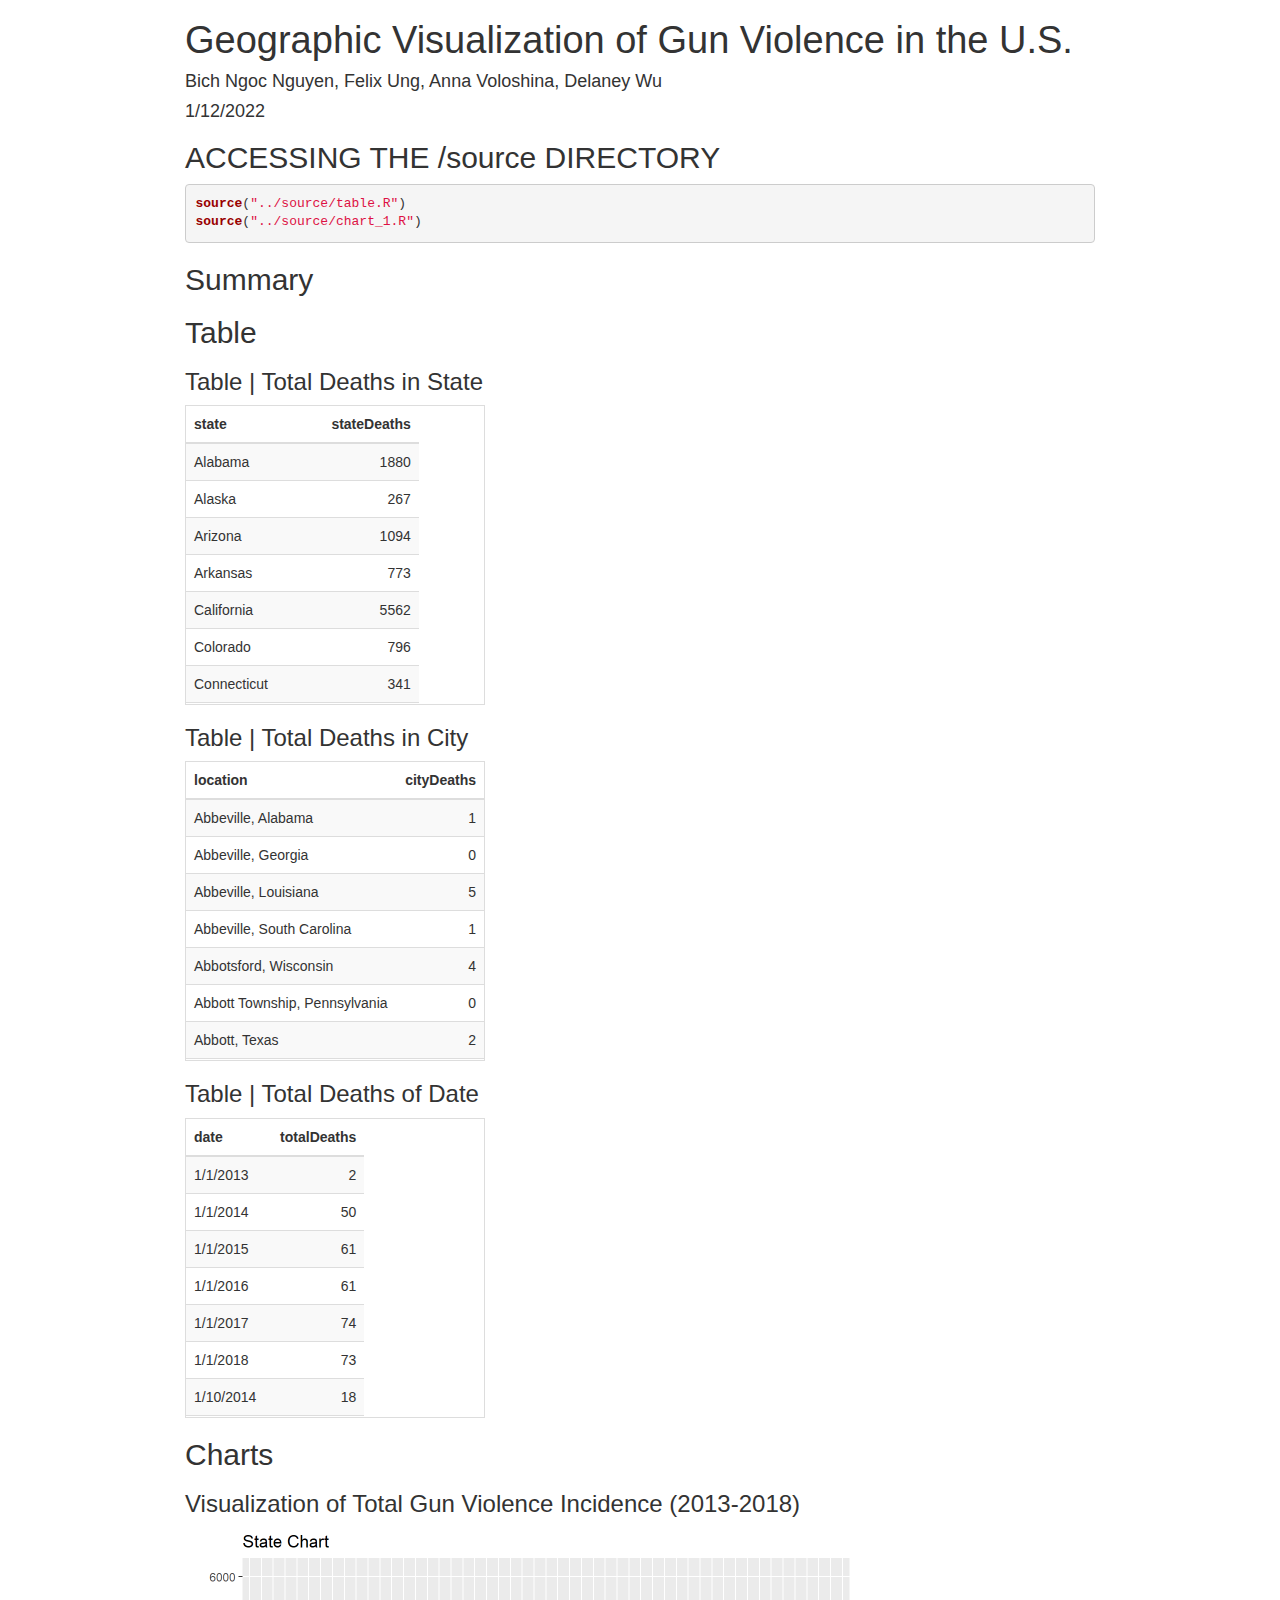
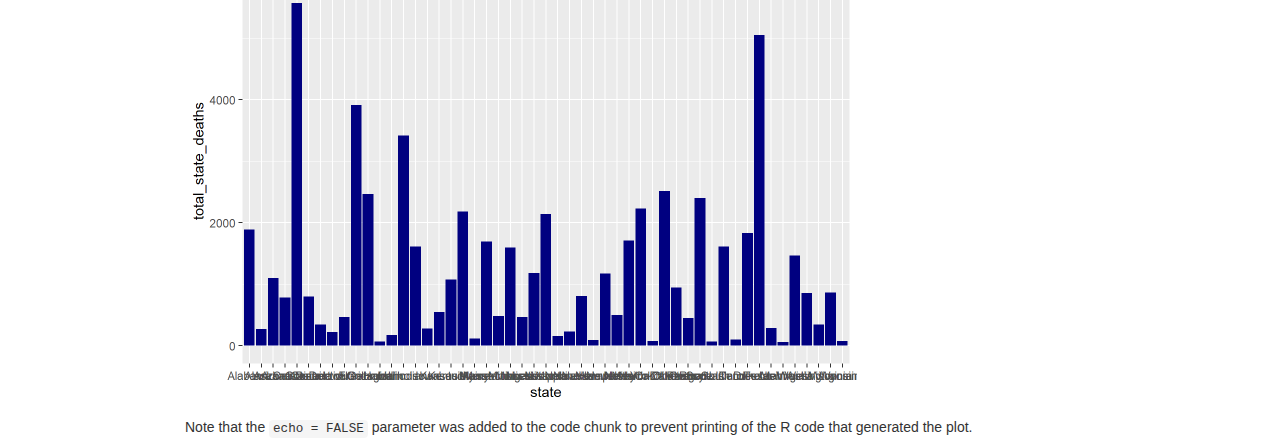
==== docs/index2.html @ f75e3060 "made changes" ====
<!DOCTYPE html>

<html>

<head>

<meta charset="utf-8" />
<meta name="generator" content="pandoc" />
<meta http-equiv="X-UA-Compatible" content="IE=EDGE" />


<meta name="author" content="Bich Ngoc Nguyen, Felix Ung, Anna Voloshina, Delaney Wu" />


<title>Geographic Visualization of Gun Violence in the U.S.</title>

<script>// Pandoc 2.9 adds attributes on both header and div. We remove the former (to
// be compatible with the behavior of Pandoc < 2.8).
document.addEventListener('DOMContentLoaded', function(e) {
  var hs = document.querySelectorAll("div.section[class*='level'] > :first-child");
  var i, h, a;
  for (i = 0; i < hs.length; i++) {
    h = hs[i];
    if (!/^h[1-6]$/i.test(h.tagName)) continue;  // it should be a header h1-h6
    a = h.attributes;
    while (a.length > 0) h.removeAttribute(a[0].name);
  }
});
</script>
<script>/*! jQuery v3.6.0 | (c) OpenJS Foundation and other contributors | jquery.org/license */
!function(e,t){"use strict";"object"==typeof module&&"object"==typeof module.exports?module.exports=e.document?t(e,!0):function(e){if(!e.document)throw new Error("jQuery requires a window with a document");return t(e)}:t(e)}("undefined"!=typeof window?window:this,function(C,e){"use strict";var t=[],r=Object.getPrototypeOf,s=t.slice,g=t.flat?function(e){return t.flat.call(e)}:function(e){return t.concat.apply([],e)},u=t.push,i=t.indexOf,n={},o=n.toString,v=n.hasOwnProperty,a=v.toString,l=a.call(Object),y={},m=function(e){return"function"==typeof e&&"number"!=typeof e.nodeType&&"function"!=typeof e.item},x=function(e){return null!=e&&e===e.window},E=C.document,c={type:!0,src:!0,nonce:!0,noModule:!0};function b(e,t,n){var r,i,o=(n=n||E).createElement("script");if(o.text=e,t)for(r in c)(i=t[r]||t.getAttribute&&t.getAttribute(r))&&o.setAttribute(r,i);n.head.appendChild(o).parentNode.removeChild(o)}function w(e){return null==e?e+"":"object"==typeof e||"function"==typeof e?n[o.call(e)]||"object":typeof e}var f="3.6.0",S=function(e,t){return new S.fn.init(e,t)};function p(e){var t=!!e&&"length"in e&&e.length,n=w(e);return!m(e)&&!x(e)&&("array"===n||0===t||"number"==typeof t&&0<t&&t-1 in e)}S.fn=S.prototype={jquery:f,constructor:S,length:0,toArray:function(){return s.call(this)},get:function(e){return null==e?s.call(this):e<0?this[e+this.length]:this[e]},pushStack:function(e){var t=S.merge(this.constructor(),e);return t.prevObject=this,t},each:function(e){return S.each(this,e)},map:function(n){return this.pushStack(S.map(this,function(e,t){return n.call(e,t,e)}))},slice:function(){return this.pushStack(s.apply(this,arguments))},first:function(){return this.eq(0)},last:function(){return this.eq(-1)},even:function(){return this.pushStack(S.grep(this,function(e,t){return(t+1)%2}))},odd:function(){return this.pushStack(S.grep(this,function(e,t){return t%2}))},eq:function(e){var t=this.length,n=+e+(e<0?t:0);return this.pushStack(0<=n&&n<t?[this[n]]:[])},end:function(){return this.prevObject||this.constructor()},push:u,sort:t.sort,splice:t.splice},S.extend=S.fn.extend=function(){var e,t,n,r,i,o,a=arguments[0]||{},s=1,u=arguments.length,l=!1;for("boolean"==typeof a&&(l=a,a=arguments[s]||{},s++),"object"==typeof a||m(a)||(a={}),s===u&&(a=this,s--);s<u;s++)if(null!=(e=arguments[s]))for(t in e)r=e[t],"__proto__"!==t&&a!==r&&(l&&r&&(S.isPlainObject(r)||(i=Array.isArray(r)))?(n=a[t],o=i&&!Array.isArray(n)?[]:i||S.isPlainObject(n)?n:{},i=!1,a[t]=S.extend(l,o,r)):void 0!==r&&(a[t]=r));return a},S.extend({expando:"jQuery"+(f+Math.random()).replace(/\D/g,""),isReady:!0,error:function(e){throw new Error(e)},noop:function(){},isPlainObject:function(e){var t,n;return!(!e||"[object Object]"!==o.call(e))&&(!(t=r(e))||"function"==typeof(n=v.call(t,"constructor")&&t.constructor)&&a.call(n)===l)},isEmptyObject:function(e){var t;for(t in e)return!1;return!0},globalEval:function(e,t,n){b(e,{nonce:t&&t.nonce},n)},each:function(e,t){var n,r=0;if(p(e)){for(n=e.length;r<n;r++)if(!1===t.call(e[r],r,e[r]))break}else for(r in e)if(!1===t.call(e[r],r,e[r]))break;return e},makeArray:function(e,t){var n=t||[];return null!=e&&(p(Object(e))?S.merge(n,"string"==typeof e?[e]:e):u.call(n,e)),n},inArray:function(e,t,n){return null==t?-1:i.call(t,e,n)},merge:function(e,t){for(var n=+t.length,r=0,i=e.length;r<n;r++)e[i++]=t[r];return e.length=i,e},grep:function(e,t,n){for(var r=[],i=0,o=e.length,a=!n;i<o;i++)!t(e[i],i)!==a&&r.push(e[i]);return r},map:function(e,t,n){var r,i,o=0,a=[];if(p(e))for(r=e.length;o<r;o++)null!=(i=t(e[o],o,n))&&a.push(i);else for(o in e)null!=(i=t(e[o],o,n))&&a.push(i);return g(a)},guid:1,support:y}),"function"==typeof Symbol&&(S.fn[Symbol.iterator]=t[Symbol.iterator]),S.each("Boolean Number String Function Array Date RegExp Object Error Symbol".split(" "),function(e,t){n["[object "+t+"]"]=t.toLowerCase()});var d=function(n){var e,d,b,o,i,h,f,g,w,u,l,T,C,a,E,v,s,c,y,S="sizzle"+1*new Date,p=n.document,k=0,r=0,m=ue(),x=ue(),A=ue(),N=ue(),j=function(e,t){return e===t&&(l=!0),0},D={}.hasOwnProperty,t=[],q=t.pop,L=t.push,H=t.push,O=t.slice,P=function(e,t){for(var n=0,r=e.length;n<r;n++)if(e[n]===t)return n;return-1},R="checked|selected|async|autofocus|autoplay|controls|defer|disabled|hidden|ismap|loop|multiple|open|readonly|required|scoped",M="[\\x20\\t\\r\\n\\f]",I="(?:\\\\[\\da-fA-F]{1,6}"+M+"?|\\\\[^\\r\\n\\f]|[\\w-]|[^\0-\\x7f])+",W="\\["+M+"*("+I+")(?:"+M+"*([*^$|!~]?=)"+M+"*(?:'((?:\\\\.|[^\\\\'])*)'|\"((?:\\\\.|[^\\\\\"])*)\"|("+I+"))|)"+M+"*\\]",F=":("+I+")(?:\\((('((?:\\\\.|[^\\\\'])*)'|\"((?:\\\\.|[^\\\\\"])*)\")|((?:\\\\.|[^\\\\()[\\]]|"+W+")*)|.*)\\)|)",B=new RegExp(M+"+","g"),$=new RegExp("^"+M+"+|((?:^|[^\\\\])(?:\\\\.)*)"+M+"+$","g"),_=new RegExp("^"+M+"*,"+M+"*"),z=new RegExp("^"+M+"*([>+~]|"+M+")"+M+"*"),U=new RegExp(M+"|>"),X=new RegExp(F),V=new RegExp("^"+I+"$"),G={ID:new RegExp("^#("+I+")"),CLASS:new RegExp("^\\.("+I+")"),TAG:new RegExp("^("+I+"|[*])"),ATTR:new RegExp("^"+W),PSEUDO:new RegExp("^"+F),CHILD:new RegExp("^:(only|first|last|nth|nth-last)-(child|of-type)(?:\\("+M+"*(even|odd|(([+-]|)(\\d*)n|)"+M+"*(?:([+-]|)"+M+"*(\\d+)|))"+M+"*\\)|)","i"),bool:new RegExp("^(?:"+R+")$","i"),needsContext:new RegExp("^"+M+"*[>+~]|:(even|odd|eq|gt|lt|nth|first|last)(?:\\("+M+"*((?:-\\d)?\\d*)"+M+"*\\)|)(?=[^-]|$)","i")},Y=/HTML$/i,Q=/^(?:input|select|textarea|button)$/i,J=/^h\d$/i,K=/^[^{]+\{\s*\[native \w/,Z=/^(?:#([\w-]+)|(\w+)|\.([\w-]+))$/,ee=/[+~]/,te=new RegExp("\\\\[\\da-fA-F]{1,6}"+M+"?|\\\\([^\\r\\n\\f])","g"),ne=function(e,t){var n="0x"+e.slice(1)-65536;return t||(n<0?String.fromCharCode(n+65536):String.fromCharCode(n>>10|55296,1023&n|56320))},re=/([\0-\x1f\x7f]|^-?\d)|^-$|[^\0-\x1f\x7f-\uFFFF\w-]/g,ie=function(e,t){return t?"\0"===e?"\ufffd":e.slice(0,-1)+"\\"+e.charCodeAt(e.length-1).toString(16)+" ":"\\"+e},oe=function(){T()},ae=be(function(e){return!0===e.disabled&&"fieldset"===e.nodeName.toLowerCase()},{dir:"parentNode",next:"legend"});try{H.apply(t=O.call(p.childNodes),p.childNodes),t[p.childNodes.length].nodeType}catch(e){H={apply:t.length?function(e,t){L.apply(e,O.call(t))}:function(e,t){var n=e.length,r=0;while(e[n++]=t[r++]);e.length=n-1}}}function se(t,e,n,r){var i,o,a,s,u,l,c,f=e&&e.ownerDocument,p=e?e.nodeType:9;if(n=n||[],"string"!=typeof t||!t||1!==p&&9!==p&&11!==p)return n;if(!r&&(T(e),e=e||C,E)){if(11!==p&&(u=Z.exec(t)))if(i=u[1]){if(9===p){if(!(a=e.getElementById(i)))return n;if(a.id===i)return n.push(a),n}else if(f&&(a=f.getElementById(i))&&y(e,a)&&a.id===i)return n.push(a),n}else{if(u[2])return H.apply(n,e.getElementsByTagName(t)),n;if((i=u[3])&&d.getElementsByClassName&&e.getElementsByClassName)return H.apply(n,e.getElementsByClassName(i)),n}if(d.qsa&&!N[t+" "]&&(!v||!v.test(t))&&(1!==p||"object"!==e.nodeName.toLowerCase())){if(c=t,f=e,1===p&&(U.test(t)||z.test(t))){(f=ee.test(t)&&ye(e.parentNode)||e)===e&&d.scope||((s=e.getAttribute("id"))?s=s.replace(re,ie):e.setAttribute("id",s=S)),o=(l=h(t)).length;while(o--)l[o]=(s?"#"+s:":scope")+" "+xe(l[o]);c=l.join(",")}try{return H.apply(n,f.querySelectorAll(c)),n}catch(e){N(t,!0)}finally{s===S&&e.removeAttribute("id")}}}return g(t.replace($,"$1"),e,n,r)}function ue(){var r=[];return function e(t,n){return r.push(t+" ")>b.cacheLength&&delete e[r.shift()],e[t+" "]=n}}function le(e){return e[S]=!0,e}function ce(e){var t=C.createElement("fieldset");try{return!!e(t)}catch(e){return!1}finally{t.parentNode&&t.parentNode.removeChild(t),t=null}}function fe(e,t){var n=e.split("|"),r=n.length;while(r--)b.attrHandle[n[r]]=t}function pe(e,t){var n=t&&e,r=n&&1===e.nodeType&&1===t.nodeType&&e.sourceIndex-t.sourceIndex;if(r)return r;if(n)while(n=n.nextSibling)if(n===t)return-1;return e?1:-1}function de(t){return function(e){return"input"===e.nodeName.toLowerCase()&&e.type===t}}function he(n){return function(e){var t=e.nodeName.toLowerCase();return("input"===t||"button"===t)&&e.type===n}}function ge(t){return function(e){return"form"in e?e.parentNode&&!1===e.disabled?"label"in e?"label"in e.parentNode?e.parentNode.disabled===t:e.disabled===t:e.isDisabled===t||e.isDisabled!==!t&&ae(e)===t:e.disabled===t:"label"in e&&e.disabled===t}}function ve(a){return le(function(o){return o=+o,le(function(e,t){var n,r=a([],e.length,o),i=r.length;while(i--)e[n=r[i]]&&(e[n]=!(t[n]=e[n]))})})}function ye(e){return e&&"undefined"!=typeof e.getElementsByTagName&&e}for(e in d=se.support={},i=se.isXML=function(e){var t=e&&e.namespaceURI,n=e&&(e.ownerDocument||e).documentElement;return!Y.test(t||n&&n.nodeName||"HTML")},T=se.setDocument=function(e){var t,n,r=e?e.ownerDocument||e:p;return r!=C&&9===r.nodeType&&r.documentElement&&(a=(C=r).documentElement,E=!i(C),p!=C&&(n=C.defaultView)&&n.top!==n&&(n.addEventListener?n.addEventListener("unload",oe,!1):n.attachEvent&&n.attachEvent("onunload",oe)),d.scope=ce(function(e){return a.appendChild(e).appendChild(C.createElement("div")),"undefined"!=typeof e.querySelectorAll&&!e.querySelectorAll(":scope fieldset div").length}),d.attributes=ce(function(e){return e.className="i",!e.getAttribute("className")}),d.getElementsByTagName=ce(function(e){return e.appendChild(C.createComment("")),!e.getElementsByTagName("*").length}),d.getElementsByClassName=K.test(C.getElementsByClassName),d.getById=ce(function(e){return a.appendChild(e).id=S,!C.getElementsByName||!C.getElementsByName(S).length}),d.getById?(b.filter.ID=function(e){var t=e.replace(te,ne);return function(e){return e.getAttribute("id")===t}},b.find.ID=function(e,t){if("undefined"!=typeof t.getElementById&&E){var n=t.getElementById(e);return n?[n]:[]}}):(b.filter.ID=function(e){var n=e.replace(te,ne);return function(e){var t="undefined"!=typeof e.getAttributeNode&&e.getAttributeNode("id");return t&&t.value===n}},b.find.ID=function(e,t){if("undefined"!=typeof t.getElementById&&E){var n,r,i,o=t.getElementById(e);if(o){if((n=o.getAttributeNode("id"))&&n.value===e)return[o];i=t.getElementsByName(e),r=0;while(o=i[r++])if((n=o.getAttributeNode("id"))&&n.value===e)return[o]}return[]}}),b.find.TAG=d.getElementsByTagName?function(e,t){return"undefined"!=typeof t.getElementsByTagName?t.getElementsByTagName(e):d.qsa?t.querySelectorAll(e):void 0}:function(e,t){var n,r=[],i=0,o=t.getElementsByTagName(e);if("*"===e){while(n=o[i++])1===n.nodeType&&r.push(n);return r}return o},b.find.CLASS=d.getElementsByClassName&&function(e,t){if("undefined"!=typeof t.getElementsByClassName&&E)return t.getElementsByClassName(e)},s=[],v=[],(d.qsa=K.test(C.querySelectorAll))&&(ce(function(e){var t;a.appendChild(e).innerHTML="<a id='"+S+"'></a><select id='"+S+"-\r\\' msallowcapture=''><option selected=''></option></select>",e.querySelectorAll("[msallowcapture^='']").length&&v.push("[*^$]="+M+"*(?:''|\"\")"),e.querySelectorAll("[selected]").length||v.push("\\["+M+"*(?:value|"+R+")"),e.querySelectorAll("[id~="+S+"-]").length||v.push("~="),(t=C.createElement("input")).setAttribute("name",""),e.appendChild(t),e.querySelectorAll("[name='']").length||v.push("\\["+M+"*name"+M+"*="+M+"*(?:''|\"\")"),e.querySelectorAll(":checked").length||v.push(":checked"),e.querySelectorAll("a#"+S+"+*").length||v.push(".#.+[+~]"),e.querySelectorAll("\\\f"),v.push("[\\r\\n\\f]")}),ce(function(e){e.innerHTML="<a href='' disabled='disabled'></a><select disabled='disabled'><option/></select>";var t=C.createElement("input");t.setAttribute("type","hidden"),e.appendChild(t).setAttribute("name","D"),e.querySelectorAll("[name=d]").length&&v.push("name"+M+"*[*^$|!~]?="),2!==e.querySelectorAll(":enabled").length&&v.push(":enabled",":disabled"),a.appendChild(e).disabled=!0,2!==e.querySelectorAll(":disabled").length&&v.push(":enabled",":disabled"),e.querySelectorAll("*,:x"),v.push(",.*:")})),(d.matchesSelector=K.test(c=a.matches||a.webkitMatchesSelector||a.mozMatchesSelector||a.oMatchesSelector||a.msMatchesSelector))&&ce(function(e){d.disconnectedMatch=c.call(e,"*"),c.call(e,"[s!='']:x"),s.push("!=",F)}),v=v.length&&new RegExp(v.join("|")),s=s.length&&new RegExp(s.join("|")),t=K.test(a.compareDocumentPosition),y=t||K.test(a.contains)?function(e,t){var n=9===e.nodeType?e.documentElement:e,r=t&&t.parentNode;return e===r||!(!r||1!==r.nodeType||!(n.contains?n.contains(r):e.compareDocumentPosition&&16&e.compareDocumentPosition(r)))}:function(e,t){if(t)while(t=t.parentNode)if(t===e)return!0;return!1},j=t?function(e,t){if(e===t)return l=!0,0;var n=!e.compareDocumentPosition-!t.compareDocumentPosition;return n||(1&(n=(e.ownerDocument||e)==(t.ownerDocument||t)?e.compareDocumentPosition(t):1)||!d.sortDetached&&t.compareDocumentPosition(e)===n?e==C||e.ownerDocument==p&&y(p,e)?-1:t==C||t.ownerDocument==p&&y(p,t)?1:u?P(u,e)-P(u,t):0:4&n?-1:1)}:function(e,t){if(e===t)return l=!0,0;var n,r=0,i=e.parentNode,o=t.parentNode,a=[e],s=[t];if(!i||!o)return e==C?-1:t==C?1:i?-1:o?1:u?P(u,e)-P(u,t):0;if(i===o)return pe(e,t);n=e;while(n=n.parentNode)a.unshift(n);n=t;while(n=n.parentNode)s.unshift(n);while(a[r]===s[r])r++;return r?pe(a[r],s[r]):a[r]==p?-1:s[r]==p?1:0}),C},se.matches=function(e,t){return se(e,null,null,t)},se.matchesSelector=function(e,t){if(T(e),d.matchesSelector&&E&&!N[t+" "]&&(!s||!s.test(t))&&(!v||!v.test(t)))try{var n=c.call(e,t);if(n||d.disconnectedMatch||e.document&&11!==e.document.nodeType)return n}catch(e){N(t,!0)}return 0<se(t,C,null,[e]).length},se.contains=function(e,t){return(e.ownerDocument||e)!=C&&T(e),y(e,t)},se.attr=function(e,t){(e.ownerDocument||e)!=C&&T(e);var n=b.attrHandle[t.toLowerCase()],r=n&&D.call(b.attrHandle,t.toLowerCase())?n(e,t,!E):void 0;return void 0!==r?r:d.attributes||!E?e.getAttribute(t):(r=e.getAttributeNode(t))&&r.specified?r.value:null},se.escape=function(e){return(e+"").replace(re,ie)},se.error=function(e){throw new Error("Syntax error, unrecognized expression: "+e)},se.uniqueSort=function(e){var t,n=[],r=0,i=0;if(l=!d.detectDuplicates,u=!d.sortStable&&e.slice(0),e.sort(j),l){while(t=e[i++])t===e[i]&&(r=n.push(i));while(r--)e.splice(n[r],1)}return u=null,e},o=se.getText=function(e){var t,n="",r=0,i=e.nodeType;if(i){if(1===i||9===i||11===i){if("string"==typeof e.textContent)return e.textContent;for(e=e.firstChild;e;e=e.nextSibling)n+=o(e)}else if(3===i||4===i)return e.nodeValue}else while(t=e[r++])n+=o(t);return n},(b=se.selectors={cacheLength:50,createPseudo:le,match:G,attrHandle:{},find:{},relative:{">":{dir:"parentNode",first:!0}," ":{dir:"parentNode"},"+":{dir:"previousSibling",first:!0},"~":{dir:"previousSibling"}},preFilter:{ATTR:function(e){return e[1]=e[1].replace(te,ne),e[3]=(e[3]||e[4]||e[5]||"").replace(te,ne),"~="===e[2]&&(e[3]=" "+e[3]+" "),e.slice(0,4)},CHILD:function(e){return e[1]=e[1].toLowerCase(),"nth"===e[1].slice(0,3)?(e[3]||se.error(e[0]),e[4]=+(e[4]?e[5]+(e[6]||1):2*("even"===e[3]||"odd"===e[3])),e[5]=+(e[7]+e[8]||"odd"===e[3])):e[3]&&se.error(e[0]),e},PSEUDO:function(e){var t,n=!e[6]&&e[2];return G.CHILD.test(e[0])?null:(e[3]?e[2]=e[4]||e[5]||"":n&&X.test(n)&&(t=h(n,!0))&&(t=n.indexOf(")",n.length-t)-n.length)&&(e[0]=e[0].slice(0,t),e[2]=n.slice(0,t)),e.slice(0,3))}},filter:{TAG:function(e){var t=e.replace(te,ne).toLowerCase();return"*"===e?function(){return!0}:function(e){return e.nodeName&&e.nodeName.toLowerCase()===t}},CLASS:function(e){var t=m[e+" "];return t||(t=new RegExp("(^|"+M+")"+e+"("+M+"|$)"))&&m(e,function(e){return t.test("string"==typeof e.className&&e.className||"undefined"!=typeof e.getAttribute&&e.getAttribute("class")||"")})},ATTR:function(n,r,i){return function(e){var t=se.attr(e,n);return null==t?"!="===r:!r||(t+="","="===r?t===i:"!="===r?t!==i:"^="===r?i&&0===t.indexOf(i):"*="===r?i&&-1<t.indexOf(i):"$="===r?i&&t.slice(-i.length)===i:"~="===r?-1<(" "+t.replace(B," ")+" ").indexOf(i):"|="===r&&(t===i||t.slice(0,i.length+1)===i+"-"))}},CHILD:function(h,e,t,g,v){var y="nth"!==h.slice(0,3),m="last"!==h.slice(-4),x="of-type"===e;return 1===g&&0===v?function(e){return!!e.parentNode}:function(e,t,n){var r,i,o,a,s,u,l=y!==m?"nextSibling":"previousSibling",c=e.parentNode,f=x&&e.nodeName.toLowerCase(),p=!n&&!x,d=!1;if(c){if(y){while(l){a=e;while(a=a[l])if(x?a.nodeName.toLowerCase()===f:1===a.nodeType)return!1;u=l="only"===h&&!u&&"nextSibling"}return!0}if(u=[m?c.firstChild:c.lastChild],m&&p){d=(s=(r=(i=(o=(a=c)[S]||(a[S]={}))[a.uniqueID]||(o[a.uniqueID]={}))[h]||[])[0]===k&&r[1])&&r[2],a=s&&c.childNodes[s];while(a=++s&&a&&a[l]||(d=s=0)||u.pop())if(1===a.nodeType&&++d&&a===e){i[h]=[k,s,d];break}}else if(p&&(d=s=(r=(i=(o=(a=e)[S]||(a[S]={}))[a.uniqueID]||(o[a.uniqueID]={}))[h]||[])[0]===k&&r[1]),!1===d)while(a=++s&&a&&a[l]||(d=s=0)||u.pop())if((x?a.nodeName.toLowerCase()===f:1===a.nodeType)&&++d&&(p&&((i=(o=a[S]||(a[S]={}))[a.uniqueID]||(o[a.uniqueID]={}))[h]=[k,d]),a===e))break;return(d-=v)===g||d%g==0&&0<=d/g}}},PSEUDO:function(e,o){var t,a=b.pseudos[e]||b.setFilters[e.toLowerCase()]||se.error("unsupported pseudo: "+e);return a[S]?a(o):1<a.length?(t=[e,e,"",o],b.setFilters.hasOwnProperty(e.toLowerCase())?le(function(e,t){var n,r=a(e,o),i=r.length;while(i--)e[n=P(e,r[i])]=!(t[n]=r[i])}):function(e){return a(e,0,t)}):a}},pseudos:{not:le(function(e){var r=[],i=[],s=f(e.replace($,"$1"));return s[S]?le(function(e,t,n,r){var i,o=s(e,null,r,[]),a=e.length;while(a--)(i=o[a])&&(e[a]=!(t[a]=i))}):function(e,t,n){return r[0]=e,s(r,null,n,i),r[0]=null,!i.pop()}}),has:le(function(t){return function(e){return 0<se(t,e).length}}),contains:le(function(t){return t=t.replace(te,ne),function(e){return-1<(e.textContent||o(e)).indexOf(t)}}),lang:le(function(n){return V.test(n||"")||se.error("unsupported lang: "+n),n=n.replace(te,ne).toLowerCase(),function(e){var t;do{if(t=E?e.lang:e.getAttribute("xml:lang")||e.getAttribute("lang"))return(t=t.toLowerCase())===n||0===t.indexOf(n+"-")}while((e=e.parentNode)&&1===e.nodeType);return!1}}),target:function(e){var t=n.location&&n.location.hash;return t&&t.slice(1)===e.id},root:function(e){return e===a},focus:function(e){return e===C.activeElement&&(!C.hasFocus||C.hasFocus())&&!!(e.type||e.href||~e.tabIndex)},enabled:ge(!1),disabled:ge(!0),checked:function(e){var t=e.nodeName.toLowerCase();return"input"===t&&!!e.checked||"option"===t&&!!e.selected},selected:function(e){return e.parentNode&&e.parentNode.selectedIndex,!0===e.selected},empty:function(e){for(e=e.firstChild;e;e=e.nextSibling)if(e.nodeType<6)return!1;return!0},parent:function(e){return!b.pseudos.empty(e)},header:function(e){return J.test(e.nodeName)},input:function(e){return Q.test(e.nodeName)},button:function(e){var t=e.nodeName.toLowerCase();return"input"===t&&"button"===e.type||"button"===t},text:function(e){var t;return"input"===e.nodeName.toLowerCase()&&"text"===e.type&&(null==(t=e.getAttribute("type"))||"text"===t.toLowerCase())},first:ve(function(){return[0]}),last:ve(function(e,t){return[t-1]}),eq:ve(function(e,t,n){return[n<0?n+t:n]}),even:ve(function(e,t){for(var n=0;n<t;n+=2)e.push(n);return e}),odd:ve(function(e,t){for(var n=1;n<t;n+=2)e.push(n);return e}),lt:ve(function(e,t,n){for(var r=n<0?n+t:t<n?t:n;0<=--r;)e.push(r);return e}),gt:ve(function(e,t,n){for(var r=n<0?n+t:n;++r<t;)e.push(r);return e})}}).pseudos.nth=b.pseudos.eq,{radio:!0,checkbox:!0,file:!0,password:!0,image:!0})b.pseudos[e]=de(e);for(e in{submit:!0,reset:!0})b.pseudos[e]=he(e);function me(){}function xe(e){for(var t=0,n=e.length,r="";t<n;t++)r+=e[t].value;return r}function be(s,e,t){var u=e.dir,l=e.next,c=l||u,f=t&&"parentNode"===c,p=r++;return e.first?function(e,t,n){while(e=e[u])if(1===e.nodeType||f)return s(e,t,n);return!1}:function(e,t,n){var r,i,o,a=[k,p];if(n){while(e=e[u])if((1===e.nodeType||f)&&s(e,t,n))return!0}else while(e=e[u])if(1===e.nodeType||f)if(i=(o=e[S]||(e[S]={}))[e.uniqueID]||(o[e.uniqueID]={}),l&&l===e.nodeName.toLowerCase())e=e[u]||e;else{if((r=i[c])&&r[0]===k&&r[1]===p)return a[2]=r[2];if((i[c]=a)[2]=s(e,t,n))return!0}return!1}}function we(i){return 1<i.length?function(e,t,n){var r=i.length;while(r--)if(!i[r](e,t,n))return!1;return!0}:i[0]}function Te(e,t,n,r,i){for(var o,a=[],s=0,u=e.length,l=null!=t;s<u;s++)(o=e[s])&&(n&&!n(o,r,i)||(a.push(o),l&&t.push(s)));return a}function Ce(d,h,g,v,y,e){return v&&!v[S]&&(v=Ce(v)),y&&!y[S]&&(y=Ce(y,e)),le(function(e,t,n,r){var i,o,a,s=[],u=[],l=t.length,c=e||function(e,t,n){for(var r=0,i=t.length;r<i;r++)se(e,t[r],n);return n}(h||"*",n.nodeType?[n]:n,[]),f=!d||!e&&h?c:Te(c,s,d,n,r),p=g?y||(e?d:l||v)?[]:t:f;if(g&&g(f,p,n,r),v){i=Te(p,u),v(i,[],n,r),o=i.length;while(o--)(a=i[o])&&(p[u[o]]=!(f[u[o]]=a))}if(e){if(y||d){if(y){i=[],o=p.length;while(o--)(a=p[o])&&i.push(f[o]=a);y(null,p=[],i,r)}o=p.length;while(o--)(a=p[o])&&-1<(i=y?P(e,a):s[o])&&(e[i]=!(t[i]=a))}}else p=Te(p===t?p.splice(l,p.length):p),y?y(null,t,p,r):H.apply(t,p)})}function Ee(e){for(var i,t,n,r=e.length,o=b.relative[e[0].type],a=o||b.relative[" "],s=o?1:0,u=be(function(e){return e===i},a,!0),l=be(function(e){return-1<P(i,e)},a,!0),c=[function(e,t,n){var r=!o&&(n||t!==w)||((i=t).nodeType?u(e,t,n):l(e,t,n));return i=null,r}];s<r;s++)if(t=b.relative[e[s].type])c=[be(we(c),t)];else{if((t=b.filter[e[s].type].apply(null,e[s].matches))[S]){for(n=++s;n<r;n++)if(b.relative[e[n].type])break;return Ce(1<s&&we(c),1<s&&xe(e.slice(0,s-1).concat({value:" "===e[s-2].type?"*":""})).replace($,"$1"),t,s<n&&Ee(e.slice(s,n)),n<r&&Ee(e=e.slice(n)),n<r&&xe(e))}c.push(t)}return we(c)}return me.prototype=b.filters=b.pseudos,b.setFilters=new me,h=se.tokenize=function(e,t){var n,r,i,o,a,s,u,l=x[e+" "];if(l)return t?0:l.slice(0);a=e,s=[],u=b.preFilter;while(a){for(o in n&&!(r=_.exec(a))||(r&&(a=a.slice(r[0].length)||a),s.push(i=[])),n=!1,(r=z.exec(a))&&(n=r.shift(),i.push({value:n,type:r[0].replace($," ")}),a=a.slice(n.length)),b.filter)!(r=G[o].exec(a))||u[o]&&!(r=u[o](r))||(n=r.shift(),i.push({value:n,type:o,matches:r}),a=a.slice(n.length));if(!n)break}return t?a.length:a?se.error(e):x(e,s).slice(0)},f=se.compile=function(e,t){var n,v,y,m,x,r,i=[],o=[],a=A[e+" "];if(!a){t||(t=h(e)),n=t.length;while(n--)(a=Ee(t[n]))[S]?i.push(a):o.push(a);(a=A(e,(v=o,m=0<(y=i).length,x=0<v.length,r=function(e,t,n,r,i){var o,a,s,u=0,l="0",c=e&&[],f=[],p=w,d=e||x&&b.find.TAG("*",i),h=k+=null==p?1:Math.random()||.1,g=d.length;for(i&&(w=t==C||t||i);l!==g&&null!=(o=d[l]);l++){if(x&&o){a=0,t||o.ownerDocument==C||(T(o),n=!E);while(s=v[a++])if(s(o,t||C,n)){r.push(o);break}i&&(k=h)}m&&((o=!s&&o)&&u--,e&&c.push(o))}if(u+=l,m&&l!==u){a=0;while(s=y[a++])s(c,f,t,n);if(e){if(0<u)while(l--)c[l]||f[l]||(f[l]=q.call(r));f=Te(f)}H.apply(r,f),i&&!e&&0<f.length&&1<u+y.length&&se.uniqueSort(r)}return i&&(k=h,w=p),c},m?le(r):r))).selector=e}return a},g=se.select=function(e,t,n,r){var i,o,a,s,u,l="function"==typeof e&&e,c=!r&&h(e=l.selector||e);if(n=n||[],1===c.length){if(2<(o=c[0]=c[0].slice(0)).length&&"ID"===(a=o[0]).type&&9===t.nodeType&&E&&b.relative[o[1].type]){if(!(t=(b.find.ID(a.matches[0].replace(te,ne),t)||[])[0]))return n;l&&(t=t.parentNode),e=e.slice(o.shift().value.length)}i=G.needsContext.test(e)?0:o.length;while(i--){if(a=o[i],b.relative[s=a.type])break;if((u=b.find[s])&&(r=u(a.matches[0].replace(te,ne),ee.test(o[0].type)&&ye(t.parentNode)||t))){if(o.splice(i,1),!(e=r.length&&xe(o)))return H.apply(n,r),n;break}}}return(l||f(e,c))(r,t,!E,n,!t||ee.test(e)&&ye(t.parentNode)||t),n},d.sortStable=S.split("").sort(j).join("")===S,d.detectDuplicates=!!l,T(),d.sortDetached=ce(function(e){return 1&e.compareDocumentPosition(C.createElement("fieldset"))}),ce(function(e){return e.innerHTML="<a href='#'></a>","#"===e.firstChild.getAttribute("href")})||fe("type|href|height|width",function(e,t,n){if(!n)return e.getAttribute(t,"type"===t.toLowerCase()?1:2)}),d.attributes&&ce(function(e){return e.innerHTML="<input/>",e.firstChild.setAttribute("value",""),""===e.firstChild.getAttribute("value")})||fe("value",function(e,t,n){if(!n&&"input"===e.nodeName.toLowerCase())return e.defaultValue}),ce(function(e){return null==e.getAttribute("disabled")})||fe(R,function(e,t,n){var r;if(!n)return!0===e[t]?t.toLowerCase():(r=e.getAttributeNode(t))&&r.specified?r.value:null}),se}(C);S.find=d,S.expr=d.selectors,S.expr[":"]=S.expr.pseudos,S.uniqueSort=S.unique=d.uniqueSort,S.text=d.getText,S.isXMLDoc=d.isXML,S.contains=d.contains,S.escapeSelector=d.escape;var h=function(e,t,n){var r=[],i=void 0!==n;while((e=e[t])&&9!==e.nodeType)if(1===e.nodeType){if(i&&S(e).is(n))break;r.push(e)}return r},T=function(e,t){for(var n=[];e;e=e.nextSibling)1===e.nodeType&&e!==t&&n.push(e);return n},k=S.expr.match.needsContext;function A(e,t){return e.nodeName&&e.nodeName.toLowerCase()===t.toLowerCase()}var N=/^<([a-z][^\/\0>:\x20\t\r\n\f]*)[\x20\t\r\n\f]*\/?>(?:<\/\1>|)$/i;function j(e,n,r){return m(n)?S.grep(e,function(e,t){return!!n.call(e,t,e)!==r}):n.nodeType?S.grep(e,function(e){return e===n!==r}):"string"!=typeof n?S.grep(e,function(e){return-1<i.call(n,e)!==r}):S.filter(n,e,r)}S.filter=function(e,t,n){var r=t[0];return n&&(e=":not("+e+")"),1===t.length&&1===r.nodeType?S.find.matchesSelector(r,e)?[r]:[]:S.find.matches(e,S.grep(t,function(e){return 1===e.nodeType}))},S.fn.extend({find:function(e){var t,n,r=this.length,i=this;if("string"!=typeof e)return this.pushStack(S(e).filter(function(){for(t=0;t<r;t++)if(S.contains(i[t],this))return!0}));for(n=this.pushStack([]),t=0;t<r;t++)S.find(e,i[t],n);return 1<r?S.uniqueSort(n):n},filter:function(e){return this.pushStack(j(this,e||[],!1))},not:function(e){return this.pushStack(j(this,e||[],!0))},is:function(e){return!!j(this,"string"==typeof e&&k.test(e)?S(e):e||[],!1).length}});var D,q=/^(?:\s*(<[\w\W]+>)[^>]*|#([\w-]+))$/;(S.fn.init=function(e,t,n){var r,i;if(!e)return this;if(n=n||D,"string"==typeof e){if(!(r="<"===e[0]&&">"===e[e.length-1]&&3<=e.length?[null,e,null]:q.exec(e))||!r[1]&&t)return!t||t.jquery?(t||n).find(e):this.constructor(t).find(e);if(r[1]){if(t=t instanceof S?t[0]:t,S.merge(this,S.parseHTML(r[1],t&&t.nodeType?t.ownerDocument||t:E,!0)),N.test(r[1])&&S.isPlainObject(t))for(r in t)m(this[r])?this[r](t[r]):this.attr(r,t[r]);return this}return(i=E.getElementById(r[2]))&&(this[0]=i,this.length=1),this}return e.nodeType?(this[0]=e,this.length=1,this):m(e)?void 0!==n.ready?n.ready(e):e(S):S.makeArray(e,this)}).prototype=S.fn,D=S(E);var L=/^(?:parents|prev(?:Until|All))/,H={children:!0,contents:!0,next:!0,prev:!0};function O(e,t){while((e=e[t])&&1!==e.nodeType);return e}S.fn.extend({has:function(e){var t=S(e,this),n=t.length;return this.filter(function(){for(var e=0;e<n;e++)if(S.contains(this,t[e]))return!0})},closest:function(e,t){var n,r=0,i=this.length,o=[],a="string"!=typeof e&&S(e);if(!k.test(e))for(;r<i;r++)for(n=this[r];n&&n!==t;n=n.parentNode)if(n.nodeType<11&&(a?-1<a.index(n):1===n.nodeType&&S.find.matchesSelector(n,e))){o.push(n);break}return this.pushStack(1<o.length?S.uniqueSort(o):o)},index:function(e){return e?"string"==typeof e?i.call(S(e),this[0]):i.call(this,e.jquery?e[0]:e):this[0]&&this[0].parentNode?this.first().prevAll().length:-1},add:function(e,t){return this.pushStack(S.uniqueSort(S.merge(this.get(),S(e,t))))},addBack:function(e){return this.add(null==e?this.prevObject:this.prevObject.filter(e))}}),S.each({parent:function(e){var t=e.parentNode;return t&&11!==t.nodeType?t:null},parents:function(e){return h(e,"parentNode")},parentsUntil:function(e,t,n){return h(e,"parentNode",n)},next:function(e){return O(e,"nextSibling")},prev:function(e){return O(e,"previousSibling")},nextAll:function(e){return h(e,"nextSibling")},prevAll:function(e){return h(e,"previousSibling")},nextUntil:function(e,t,n){return h(e,"nextSibling",n)},prevUntil:function(e,t,n){return h(e,"previousSibling",n)},siblings:function(e){return T((e.parentNode||{}).firstChild,e)},children:function(e){return T(e.firstChild)},contents:function(e){return null!=e.contentDocument&&r(e.contentDocument)?e.contentDocument:(A(e,"template")&&(e=e.content||e),S.merge([],e.childNodes))}},function(r,i){S.fn[r]=function(e,t){var n=S.map(this,i,e);return"Until"!==r.slice(-5)&&(t=e),t&&"string"==typeof t&&(n=S.filter(t,n)),1<this.length&&(H[r]||S.uniqueSort(n),L.test(r)&&n.reverse()),this.pushStack(n)}});var P=/[^\x20\t\r\n\f]+/g;function R(e){return e}function M(e){throw e}function I(e,t,n,r){var i;try{e&&m(i=e.promise)?i.call(e).done(t).fail(n):e&&m(i=e.then)?i.call(e,t,n):t.apply(void 0,[e].slice(r))}catch(e){n.apply(void 0,[e])}}S.Callbacks=function(r){var e,n;r="string"==typeof r?(e=r,n={},S.each(e.match(P)||[],function(e,t){n[t]=!0}),n):S.extend({},r);var i,t,o,a,s=[],u=[],l=-1,c=function(){for(a=a||r.once,o=i=!0;u.length;l=-1){t=u.shift();while(++l<s.length)!1===s[l].apply(t[0],t[1])&&r.stopOnFalse&&(l=s.length,t=!1)}r.memory||(t=!1),i=!1,a&&(s=t?[]:"")},f={add:function(){return s&&(t&&!i&&(l=s.length-1,u.push(t)),function n(e){S.each(e,function(e,t){m(t)?r.unique&&f.has(t)||s.push(t):t&&t.length&&"string"!==w(t)&&n(t)})}(arguments),t&&!i&&c()),this},remove:function(){return S.each(arguments,function(e,t){var n;while(-1<(n=S.inArray(t,s,n)))s.splice(n,1),n<=l&&l--}),this},has:function(e){return e?-1<S.inArray(e,s):0<s.length},empty:function(){return s&&(s=[]),this},disable:function(){return a=u=[],s=t="",this},disabled:function(){return!s},lock:function(){return a=u=[],t||i||(s=t=""),this},locked:function(){return!!a},fireWith:function(e,t){return a||(t=[e,(t=t||[]).slice?t.slice():t],u.push(t),i||c()),this},fire:function(){return f.fireWith(this,arguments),this},fired:function(){return!!o}};return f},S.extend({Deferred:function(e){var o=[["notify","progress",S.Callbacks("memory"),S.Callbacks("memory"),2],["resolve","done",S.Callbacks("once memory"),S.Callbacks("once memory"),0,"resolved"],["reject","fail",S.Callbacks("once memory"),S.Callbacks("once memory"),1,"rejected"]],i="pending",a={state:function(){return i},always:function(){return s.done(arguments).fail(arguments),this},"catch":function(e){return a.then(null,e)},pipe:function(){var i=arguments;return S.Deferred(function(r){S.each(o,function(e,t){var n=m(i[t[4]])&&i[t[4]];s[t[1]](function(){var e=n&&n.apply(this,arguments);e&&m(e.promise)?e.promise().progress(r.notify).done(r.resolve).fail(r.reject):r[t[0]+"With"](this,n?[e]:arguments)})}),i=null}).promise()},then:function(t,n,r){var u=0;function l(i,o,a,s){return function(){var n=this,r=arguments,e=function(){var e,t;if(!(i<u)){if((e=a.apply(n,r))===o.promise())throw new TypeError("Thenable self-resolution");t=e&&("object"==typeof e||"function"==typeof e)&&e.then,m(t)?s?t.call(e,l(u,o,R,s),l(u,o,M,s)):(u++,t.call(e,l(u,o,R,s),l(u,o,M,s),l(u,o,R,o.notifyWith))):(a!==R&&(n=void 0,r=[e]),(s||o.resolveWith)(n,r))}},t=s?e:function(){try{e()}catch(e){S.Deferred.exceptionHook&&S.Deferred.exceptionHook(e,t.stackTrace),u<=i+1&&(a!==M&&(n=void 0,r=[e]),o.rejectWith(n,r))}};i?t():(S.Deferred.getStackHook&&(t.stackTrace=S.Deferred.getStackHook()),C.setTimeout(t))}}return S.Deferred(function(e){o[0][3].add(l(0,e,m(r)?r:R,e.notifyWith)),o[1][3].add(l(0,e,m(t)?t:R)),o[2][3].add(l(0,e,m(n)?n:M))}).promise()},promise:function(e){return null!=e?S.extend(e,a):a}},s={};return S.each(o,function(e,t){var n=t[2],r=t[5];a[t[1]]=n.add,r&&n.add(function(){i=r},o[3-e][2].disable,o[3-e][3].disable,o[0][2].lock,o[0][3].lock),n.add(t[3].fire),s[t[0]]=function(){return s[t[0]+"With"](this===s?void 0:this,arguments),this},s[t[0]+"With"]=n.fireWith}),a.promise(s),e&&e.call(s,s),s},when:function(e){var n=arguments.length,t=n,r=Array(t),i=s.call(arguments),o=S.Deferred(),a=function(t){return function(e){r[t]=this,i[t]=1<arguments.length?s.call(arguments):e,--n||o.resolveWith(r,i)}};if(n<=1&&(I(e,o.done(a(t)).resolve,o.reject,!n),"pending"===o.state()||m(i[t]&&i[t].then)))return o.then();while(t--)I(i[t],a(t),o.reject);return o.promise()}});var W=/^(Eval|Internal|Range|Reference|Syntax|Type|URI)Error$/;S.Deferred.exceptionHook=function(e,t){C.console&&C.console.warn&&e&&W.test(e.name)&&C.console.warn("jQuery.Deferred exception: "+e.message,e.stack,t)},S.readyException=function(e){C.setTimeout(function(){throw e})};var F=S.Deferred();function B(){E.removeEventListener("DOMContentLoaded",B),C.removeEventListener("load",B),S.ready()}S.fn.ready=function(e){return F.then(e)["catch"](function(e){S.readyException(e)}),this},S.extend({isReady:!1,readyWait:1,ready:function(e){(!0===e?--S.readyWait:S.isReady)||(S.isReady=!0)!==e&&0<--S.readyWait||F.resolveWith(E,[S])}}),S.ready.then=F.then,"complete"===E.readyState||"loading"!==E.readyState&&!E.documentElement.doScroll?C.setTimeout(S.ready):(E.addEventListener("DOMContentLoaded",B),C.addEventListener("load",B));var $=function(e,t,n,r,i,o,a){var s=0,u=e.length,l=null==n;if("object"===w(n))for(s in i=!0,n)$(e,t,s,n[s],!0,o,a);else if(void 0!==r&&(i=!0,m(r)||(a=!0),l&&(a?(t.call(e,r),t=null):(l=t,t=function(e,t,n){return l.call(S(e),n)})),t))for(;s<u;s++)t(e[s],n,a?r:r.call(e[s],s,t(e[s],n)));return i?e:l?t.call(e):u?t(e[0],n):o},_=/^-ms-/,z=/-([a-z])/g;function U(e,t){return t.toUpperCase()}function X(e){return e.replace(_,"ms-").replace(z,U)}var V=function(e){return 1===e.nodeType||9===e.nodeType||!+e.nodeType};function G(){this.expando=S.expando+G.uid++}G.uid=1,G.prototype={cache:function(e){var t=e[this.expando];return t||(t={},V(e)&&(e.nodeType?e[this.expando]=t:Object.defineProperty(e,this.expando,{value:t,configurable:!0}))),t},set:function(e,t,n){var r,i=this.cache(e);if("string"==typeof t)i[X(t)]=n;else for(r in t)i[X(r)]=t[r];return i},get:function(e,t){return void 0===t?this.cache(e):e[this.expando]&&e[this.expando][X(t)]},access:function(e,t,n){return void 0===t||t&&"string"==typeof t&&void 0===n?this.get(e,t):(this.set(e,t,n),void 0!==n?n:t)},remove:function(e,t){var n,r=e[this.expando];if(void 0!==r){if(void 0!==t){n=(t=Array.isArray(t)?t.map(X):(t=X(t))in r?[t]:t.match(P)||[]).length;while(n--)delete r[t[n]]}(void 0===t||S.isEmptyObject(r))&&(e.nodeType?e[this.expando]=void 0:delete e[this.expando])}},hasData:function(e){var t=e[this.expando];return void 0!==t&&!S.isEmptyObject(t)}};var Y=new G,Q=new G,J=/^(?:\{[\w\W]*\}|\[[\w\W]*\])$/,K=/[A-Z]/g;function Z(e,t,n){var r,i;if(void 0===n&&1===e.nodeType)if(r="data-"+t.replace(K,"-$&").toLowerCase(),"string"==typeof(n=e.getAttribute(r))){try{n="true"===(i=n)||"false"!==i&&("null"===i?null:i===+i+""?+i:J.test(i)?JSON.parse(i):i)}catch(e){}Q.set(e,t,n)}else n=void 0;return n}S.extend({hasData:function(e){return Q.hasData(e)||Y.hasData(e)},data:function(e,t,n){return Q.access(e,t,n)},removeData:function(e,t){Q.remove(e,t)},_data:function(e,t,n){return Y.access(e,t,n)},_removeData:function(e,t){Y.remove(e,t)}}),S.fn.extend({data:function(n,e){var t,r,i,o=this[0],a=o&&o.attributes;if(void 0===n){if(this.length&&(i=Q.get(o),1===o.nodeType&&!Y.get(o,"hasDataAttrs"))){t=a.length;while(t--)a[t]&&0===(r=a[t].name).indexOf("data-")&&(r=X(r.slice(5)),Z(o,r,i[r]));Y.set(o,"hasDataAttrs",!0)}return i}return"object"==typeof n?this.each(function(){Q.set(this,n)}):$(this,function(e){var t;if(o&&void 0===e)return void 0!==(t=Q.get(o,n))?t:void 0!==(t=Z(o,n))?t:void 0;this.each(function(){Q.set(this,n,e)})},null,e,1<arguments.length,null,!0)},removeData:function(e){return this.each(function(){Q.remove(this,e)})}}),S.extend({queue:function(e,t,n){var r;if(e)return t=(t||"fx")+"queue",r=Y.get(e,t),n&&(!r||Array.isArray(n)?r=Y.access(e,t,S.makeArray(n)):r.push(n)),r||[]},dequeue:function(e,t){t=t||"fx";var n=S.queue(e,t),r=n.length,i=n.shift(),o=S._queueHooks(e,t);"inprogress"===i&&(i=n.shift(),r--),i&&("fx"===t&&n.unshift("inprogress"),delete o.stop,i.call(e,function(){S.dequeue(e,t)},o)),!r&&o&&o.empty.fire()},_queueHooks:function(e,t){var n=t+"queueHooks";return Y.get(e,n)||Y.access(e,n,{empty:S.Callbacks("once memory").add(function(){Y.remove(e,[t+"queue",n])})})}}),S.fn.extend({queue:function(t,n){var e=2;return"string"!=typeof t&&(n=t,t="fx",e--),arguments.length<e?S.queue(this[0],t):void 0===n?this:this.each(function(){var e=S.queue(this,t,n);S._queueHooks(this,t),"fx"===t&&"inprogress"!==e[0]&&S.dequeue(this,t)})},dequeue:function(e){return this.each(function(){S.dequeue(this,e)})},clearQueue:function(e){return this.queue(e||"fx",[])},promise:function(e,t){var n,r=1,i=S.Deferred(),o=this,a=this.length,s=function(){--r||i.resolveWith(o,[o])};"string"!=typeof e&&(t=e,e=void 0),e=e||"fx";while(a--)(n=Y.get(o[a],e+"queueHooks"))&&n.empty&&(r++,n.empty.add(s));return s(),i.promise(t)}});var ee=/[+-]?(?:\d*\.|)\d+(?:[eE][+-]?\d+|)/.source,te=new RegExp("^(?:([+-])=|)("+ee+")([a-z%]*)$","i"),ne=["Top","Right","Bottom","Left"],re=E.documentElement,ie=function(e){return S.contains(e.ownerDocument,e)},oe={composed:!0};re.getRootNode&&(ie=function(e){return S.contains(e.ownerDocument,e)||e.getRootNode(oe)===e.ownerDocument});var ae=function(e,t){return"none"===(e=t||e).style.display||""===e.style.display&&ie(e)&&"none"===S.css(e,"display")};function se(e,t,n,r){var i,o,a=20,s=r?function(){return r.cur()}:function(){return S.css(e,t,"")},u=s(),l=n&&n[3]||(S.cssNumber[t]?"":"px"),c=e.nodeType&&(S.cssNumber[t]||"px"!==l&&+u)&&te.exec(S.css(e,t));if(c&&c[3]!==l){u/=2,l=l||c[3],c=+u||1;while(a--)S.style(e,t,c+l),(1-o)*(1-(o=s()/u||.5))<=0&&(a=0),c/=o;c*=2,S.style(e,t,c+l),n=n||[]}return n&&(c=+c||+u||0,i=n[1]?c+(n[1]+1)*n[2]:+n[2],r&&(r.unit=l,r.start=c,r.end=i)),i}var ue={};function le(e,t){for(var n,r,i,o,a,s,u,l=[],c=0,f=e.length;c<f;c++)(r=e[c]).style&&(n=r.style.display,t?("none"===n&&(l[c]=Y.get(r,"display")||null,l[c]||(r.style.display="")),""===r.style.display&&ae(r)&&(l[c]=(u=a=o=void 0,a=(i=r).ownerDocument,s=i.nodeName,(u=ue[s])||(o=a.body.appendChild(a.createElement(s)),u=S.css(o,"display"),o.parentNode.removeChild(o),"none"===u&&(u="block"),ue[s]=u)))):"none"!==n&&(l[c]="none",Y.set(r,"display",n)));for(c=0;c<f;c++)null!=l[c]&&(e[c].style.display=l[c]);return e}S.fn.extend({show:function(){return le(this,!0)},hide:function(){return le(this)},toggle:function(e){return"boolean"==typeof e?e?this.show():this.hide():this.each(function(){ae(this)?S(this).show():S(this).hide()})}});var ce,fe,pe=/^(?:checkbox|radio)$/i,de=/<([a-z][^\/\0>\x20\t\r\n\f]*)/i,he=/^$|^module$|\/(?:java|ecma)script/i;ce=E.createDocumentFragment().appendChild(E.createElement("div")),(fe=E.createElement("input")).setAttribute("type","radio"),fe.setAttribute("checked","checked"),fe.setAttribute("name","t"),ce.appendChild(fe),y.checkClone=ce.cloneNode(!0).cloneNode(!0).lastChild.checked,ce.innerHTML="<textarea>x</textarea>",y.noCloneChecked=!!ce.cloneNode(!0).lastChild.defaultValue,ce.innerHTML="<option></option>",y.option=!!ce.lastChild;var ge={thead:[1,"<table>","</table>"],col:[2,"<table><colgroup>","</colgroup></table>"],tr:[2,"<table><tbody>","</tbody></table>"],td:[3,"<table><tbody><tr>","</tr></tbody></table>"],_default:[0,"",""]};function ve(e,t){var n;return n="undefined"!=typeof e.getElementsByTagName?e.getElementsByTagName(t||"*"):"undefined"!=typeof e.querySelectorAll?e.querySelectorAll(t||"*"):[],void 0===t||t&&A(e,t)?S.merge([e],n):n}function ye(e,t){for(var n=0,r=e.length;n<r;n++)Y.set(e[n],"globalEval",!t||Y.get(t[n],"globalEval"))}ge.tbody=ge.tfoot=ge.colgroup=ge.caption=ge.thead,ge.th=ge.td,y.option||(ge.optgroup=ge.option=[1,"<select multiple='multiple'>","</select>"]);var me=/<|&#?\w+;/;function xe(e,t,n,r,i){for(var o,a,s,u,l,c,f=t.createDocumentFragment(),p=[],d=0,h=e.length;d<h;d++)if((o=e[d])||0===o)if("object"===w(o))S.merge(p,o.nodeType?[o]:o);else if(me.test(o)){a=a||f.appendChild(t.createElement("div")),s=(de.exec(o)||["",""])[1].toLowerCase(),u=ge[s]||ge._default,a.innerHTML=u[1]+S.htmlPrefilter(o)+u[2],c=u[0];while(c--)a=a.lastChild;S.merge(p,a.childNodes),(a=f.firstChild).textContent=""}else p.push(t.createTextNode(o));f.textContent="",d=0;while(o=p[d++])if(r&&-1<S.inArray(o,r))i&&i.push(o);else if(l=ie(o),a=ve(f.appendChild(o),"script"),l&&ye(a),n){c=0;while(o=a[c++])he.test(o.type||"")&&n.push(o)}return f}var be=/^([^.]*)(?:\.(.+)|)/;function we(){return!0}function Te(){return!1}function Ce(e,t){return e===function(){try{return E.activeElement}catch(e){}}()==("focus"===t)}function Ee(e,t,n,r,i,o){var a,s;if("object"==typeof t){for(s in"string"!=typeof n&&(r=r||n,n=void 0),t)Ee(e,s,n,r,t[s],o);return e}if(null==r&&null==i?(i=n,r=n=void 0):null==i&&("string"==typeof n?(i=r,r=void 0):(i=r,r=n,n=void 0)),!1===i)i=Te;else if(!i)return e;return 1===o&&(a=i,(i=function(e){return S().off(e),a.apply(this,arguments)}).guid=a.guid||(a.guid=S.guid++)),e.each(function(){S.event.add(this,t,i,r,n)})}function Se(e,i,o){o?(Y.set(e,i,!1),S.event.add(e,i,{namespace:!1,handler:function(e){var t,n,r=Y.get(this,i);if(1&e.isTrigger&&this[i]){if(r.length)(S.event.special[i]||{}).delegateType&&e.stopPropagation();else if(r=s.call(arguments),Y.set(this,i,r),t=o(this,i),this[i](),r!==(n=Y.get(this,i))||t?Y.set(this,i,!1):n={},r!==n)return e.stopImmediatePropagation(),e.preventDefault(),n&&n.value}else r.length&&(Y.set(this,i,{value:S.event.trigger(S.extend(r[0],S.Event.prototype),r.slice(1),this)}),e.stopImmediatePropagation())}})):void 0===Y.get(e,i)&&S.event.add(e,i,we)}S.event={global:{},add:function(t,e,n,r,i){var o,a,s,u,l,c,f,p,d,h,g,v=Y.get(t);if(V(t)){n.handler&&(n=(o=n).handler,i=o.selector),i&&S.find.matchesSelector(re,i),n.guid||(n.guid=S.guid++),(u=v.events)||(u=v.events=Object.create(null)),(a=v.handle)||(a=v.handle=function(e){return"undefined"!=typeof S&&S.event.triggered!==e.type?S.event.dispatch.apply(t,arguments):void 0}),l=(e=(e||"").match(P)||[""]).length;while(l--)d=g=(s=be.exec(e[l])||[])[1],h=(s[2]||"").split(".").sort(),d&&(f=S.event.special[d]||{},d=(i?f.delegateType:f.bindType)||d,f=S.event.special[d]||{},c=S.extend({type:d,origType:g,data:r,handler:n,guid:n.guid,selector:i,needsContext:i&&S.expr.match.needsContext.test(i),namespace:h.join(".")},o),(p=u[d])||((p=u[d]=[]).delegateCount=0,f.setup&&!1!==f.setup.call(t,r,h,a)||t.addEventListener&&t.addEventListener(d,a)),f.add&&(f.add.call(t,c),c.handler.guid||(c.handler.guid=n.guid)),i?p.splice(p.delegateCount++,0,c):p.push(c),S.event.global[d]=!0)}},remove:function(e,t,n,r,i){var o,a,s,u,l,c,f,p,d,h,g,v=Y.hasData(e)&&Y.get(e);if(v&&(u=v.events)){l=(t=(t||"").match(P)||[""]).length;while(l--)if(d=g=(s=be.exec(t[l])||[])[1],h=(s[2]||"").split(".").sort(),d){f=S.event.special[d]||{},p=u[d=(r?f.delegateType:f.bindType)||d]||[],s=s[2]&&new RegExp("(^|\\.)"+h.join("\\.(?:.*\\.|)")+"(\\.|$)"),a=o=p.length;while(o--)c=p[o],!i&&g!==c.origType||n&&n.guid!==c.guid||s&&!s.test(c.namespace)||r&&r!==c.selector&&("**"!==r||!c.selector)||(p.splice(o,1),c.selector&&p.delegateCount--,f.remove&&f.remove.call(e,c));a&&!p.length&&(f.teardown&&!1!==f.teardown.call(e,h,v.handle)||S.removeEvent(e,d,v.handle),delete u[d])}else for(d in u)S.event.remove(e,d+t[l],n,r,!0);S.isEmptyObject(u)&&Y.remove(e,"handle events")}},dispatch:function(e){var t,n,r,i,o,a,s=new Array(arguments.length),u=S.event.fix(e),l=(Y.get(this,"events")||Object.create(null))[u.type]||[],c=S.event.special[u.type]||{};for(s[0]=u,t=1;t<arguments.length;t++)s[t]=arguments[t];if(u.delegateTarget=this,!c.preDispatch||!1!==c.preDispatch.call(this,u)){a=S.event.handlers.call(this,u,l),t=0;while((i=a[t++])&&!u.isPropagationStopped()){u.currentTarget=i.elem,n=0;while((o=i.handlers[n++])&&!u.isImmediatePropagationStopped())u.rnamespace&&!1!==o.namespace&&!u.rnamespace.test(o.namespace)||(u.handleObj=o,u.data=o.data,void 0!==(r=((S.event.special[o.origType]||{}).handle||o.handler).apply(i.elem,s))&&!1===(u.result=r)&&(u.preventDefault(),u.stopPropagation()))}return c.postDispatch&&c.postDispatch.call(this,u),u.result}},handlers:function(e,t){var n,r,i,o,a,s=[],u=t.delegateCount,l=e.target;if(u&&l.nodeType&&!("click"===e.type&&1<=e.button))for(;l!==this;l=l.parentNode||this)if(1===l.nodeType&&("click"!==e.type||!0!==l.disabled)){for(o=[],a={},n=0;n<u;n++)void 0===a[i=(r=t[n]).selector+" "]&&(a[i]=r.needsContext?-1<S(i,this).index(l):S.find(i,this,null,[l]).length),a[i]&&o.push(r);o.length&&s.push({elem:l,handlers:o})}return l=this,u<t.length&&s.push({elem:l,handlers:t.slice(u)}),s},addProp:function(t,e){Object.defineProperty(S.Event.prototype,t,{enumerable:!0,configurable:!0,get:m(e)?function(){if(this.originalEvent)return e(this.originalEvent)}:function(){if(this.originalEvent)return this.originalEvent[t]},set:function(e){Object.defineProperty(this,t,{enumerable:!0,configurable:!0,writable:!0,value:e})}})},fix:function(e){return e[S.expando]?e:new S.Event(e)},special:{load:{noBubble:!0},click:{setup:function(e){var t=this||e;return pe.test(t.type)&&t.click&&A(t,"input")&&Se(t,"click",we),!1},trigger:function(e){var t=this||e;return pe.test(t.type)&&t.click&&A(t,"input")&&Se(t,"click"),!0},_default:function(e){var t=e.target;return pe.test(t.type)&&t.click&&A(t,"input")&&Y.get(t,"click")||A(t,"a")}},beforeunload:{postDispatch:function(e){void 0!==e.result&&e.originalEvent&&(e.originalEvent.returnValue=e.result)}}}},S.removeEvent=function(e,t,n){e.removeEventListener&&e.removeEventListener(t,n)},S.Event=function(e,t){if(!(this instanceof S.Event))return new S.Event(e,t);e&&e.type?(this.originalEvent=e,this.type=e.type,this.isDefaultPrevented=e.defaultPrevented||void 0===e.defaultPrevented&&!1===e.returnValue?we:Te,this.target=e.target&&3===e.target.nodeType?e.target.parentNode:e.target,this.currentTarget=e.currentTarget,this.relatedTarget=e.relatedTarget):this.type=e,t&&S.extend(this,t),this.timeStamp=e&&e.timeStamp||Date.now(),this[S.expando]=!0},S.Event.prototype={constructor:S.Event,isDefaultPrevented:Te,isPropagationStopped:Te,isImmediatePropagationStopped:Te,isSimulated:!1,preventDefault:function(){var e=this.originalEvent;this.isDefaultPrevented=we,e&&!this.isSimulated&&e.preventDefault()},stopPropagation:function(){var e=this.originalEvent;this.isPropagationStopped=we,e&&!this.isSimulated&&e.stopPropagation()},stopImmediatePropagation:function(){var e=this.originalEvent;this.isImmediatePropagationStopped=we,e&&!this.isSimulated&&e.stopImmediatePropagation(),this.stopPropagation()}},S.each({altKey:!0,bubbles:!0,cancelable:!0,changedTouches:!0,ctrlKey:!0,detail:!0,eventPhase:!0,metaKey:!0,pageX:!0,pageY:!0,shiftKey:!0,view:!0,"char":!0,code:!0,charCode:!0,key:!0,keyCode:!0,button:!0,buttons:!0,clientX:!0,clientY:!0,offsetX:!0,offsetY:!0,pointerId:!0,pointerType:!0,screenX:!0,screenY:!0,targetTouches:!0,toElement:!0,touches:!0,which:!0},S.event.addProp),S.each({focus:"focusin",blur:"focusout"},function(e,t){S.event.special[e]={setup:function(){return Se(this,e,Ce),!1},trigger:function(){return Se(this,e),!0},_default:function(){return!0},delegateType:t}}),S.each({mouseenter:"mouseover",mouseleave:"mouseout",pointerenter:"pointerover",pointerleave:"pointerout"},function(e,i){S.event.special[e]={delegateType:i,bindType:i,handle:function(e){var t,n=e.relatedTarget,r=e.handleObj;return n&&(n===this||S.contains(this,n))||(e.type=r.origType,t=r.handler.apply(this,arguments),e.type=i),t}}}),S.fn.extend({on:function(e,t,n,r){return Ee(this,e,t,n,r)},one:function(e,t,n,r){return Ee(this,e,t,n,r,1)},off:function(e,t,n){var r,i;if(e&&e.preventDefault&&e.handleObj)return r=e.handleObj,S(e.delegateTarget).off(r.namespace?r.origType+"."+r.namespace:r.origType,r.selector,r.handler),this;if("object"==typeof e){for(i in e)this.off(i,t,e[i]);return this}return!1!==t&&"function"!=typeof t||(n=t,t=void 0),!1===n&&(n=Te),this.each(function(){S.event.remove(this,e,n,t)})}});var ke=/<script|<style|<link/i,Ae=/checked\s*(?:[^=]|=\s*.checked.)/i,Ne=/^\s*<!(?:\[CDATA\[|--)|(?:\]\]|--)>\s*$/g;function je(e,t){return A(e,"table")&&A(11!==t.nodeType?t:t.firstChild,"tr")&&S(e).children("tbody")[0]||e}function De(e){return e.type=(null!==e.getAttribute("type"))+"/"+e.type,e}function qe(e){return"true/"===(e.type||"").slice(0,5)?e.type=e.type.slice(5):e.removeAttribute("type"),e}function Le(e,t){var n,r,i,o,a,s;if(1===t.nodeType){if(Y.hasData(e)&&(s=Y.get(e).events))for(i in Y.remove(t,"handle events"),s)for(n=0,r=s[i].length;n<r;n++)S.event.add(t,i,s[i][n]);Q.hasData(e)&&(o=Q.access(e),a=S.extend({},o),Q.set(t,a))}}function He(n,r,i,o){r=g(r);var e,t,a,s,u,l,c=0,f=n.length,p=f-1,d=r[0],h=m(d);if(h||1<f&&"string"==typeof d&&!y.checkClone&&Ae.test(d))return n.each(function(e){var t=n.eq(e);h&&(r[0]=d.call(this,e,t.html())),He(t,r,i,o)});if(f&&(t=(e=xe(r,n[0].ownerDocument,!1,n,o)).firstChild,1===e.childNodes.length&&(e=t),t||o)){for(s=(a=S.map(ve(e,"script"),De)).length;c<f;c++)u=e,c!==p&&(u=S.clone(u,!0,!0),s&&S.merge(a,ve(u,"script"))),i.call(n[c],u,c);if(s)for(l=a[a.length-1].ownerDocument,S.map(a,qe),c=0;c<s;c++)u=a[c],he.test(u.type||"")&&!Y.access(u,"globalEval")&&S.contains(l,u)&&(u.src&&"module"!==(u.type||"").toLowerCase()?S._evalUrl&&!u.noModule&&S._evalUrl(u.src,{nonce:u.nonce||u.getAttribute("nonce")},l):b(u.textContent.replace(Ne,""),u,l))}return n}function Oe(e,t,n){for(var r,i=t?S.filter(t,e):e,o=0;null!=(r=i[o]);o++)n||1!==r.nodeType||S.cleanData(ve(r)),r.parentNode&&(n&&ie(r)&&ye(ve(r,"script")),r.parentNode.removeChild(r));return e}S.extend({htmlPrefilter:function(e){return e},clone:function(e,t,n){var r,i,o,a,s,u,l,c=e.cloneNode(!0),f=ie(e);if(!(y.noCloneChecked||1!==e.nodeType&&11!==e.nodeType||S.isXMLDoc(e)))for(a=ve(c),r=0,i=(o=ve(e)).length;r<i;r++)s=o[r],u=a[r],void 0,"input"===(l=u.nodeName.toLowerCase())&&pe.test(s.type)?u.checked=s.checked:"input"!==l&&"textarea"!==l||(u.defaultValue=s.defaultValue);if(t)if(n)for(o=o||ve(e),a=a||ve(c),r=0,i=o.length;r<i;r++)Le(o[r],a[r]);else Le(e,c);return 0<(a=ve(c,"script")).length&&ye(a,!f&&ve(e,"script")),c},cleanData:function(e){for(var t,n,r,i=S.event.special,o=0;void 0!==(n=e[o]);o++)if(V(n)){if(t=n[Y.expando]){if(t.events)for(r in t.events)i[r]?S.event.remove(n,r):S.removeEvent(n,r,t.handle);n[Y.expando]=void 0}n[Q.expando]&&(n[Q.expando]=void 0)}}}),S.fn.extend({detach:function(e){return Oe(this,e,!0)},remove:function(e){return Oe(this,e)},text:function(e){return $(this,function(e){return void 0===e?S.text(this):this.empty().each(function(){1!==this.nodeType&&11!==this.nodeType&&9!==this.nodeType||(this.textContent=e)})},null,e,arguments.length)},append:function(){return He(this,arguments,function(e){1!==this.nodeType&&11!==this.nodeType&&9!==this.nodeType||je(this,e).appendChild(e)})},prepend:function(){return He(this,arguments,function(e){if(1===this.nodeType||11===this.nodeType||9===this.nodeType){var t=je(this,e);t.insertBefore(e,t.firstChild)}})},before:function(){return He(this,arguments,function(e){this.parentNode&&this.parentNode.insertBefore(e,this)})},after:function(){return He(this,arguments,function(e){this.parentNode&&this.parentNode.insertBefore(e,this.nextSibling)})},empty:function(){for(var e,t=0;null!=(e=this[t]);t++)1===e.nodeType&&(S.cleanData(ve(e,!1)),e.textContent="");return this},clone:function(e,t){return e=null!=e&&e,t=null==t?e:t,this.map(function(){return S.clone(this,e,t)})},html:function(e){return $(this,function(e){var t=this[0]||{},n=0,r=this.length;if(void 0===e&&1===t.nodeType)return t.innerHTML;if("string"==typeof e&&!ke.test(e)&&!ge[(de.exec(e)||["",""])[1].toLowerCase()]){e=S.htmlPrefilter(e);try{for(;n<r;n++)1===(t=this[n]||{}).nodeType&&(S.cleanData(ve(t,!1)),t.innerHTML=e);t=0}catch(e){}}t&&this.empty().append(e)},null,e,arguments.length)},replaceWith:function(){var n=[];return He(this,arguments,function(e){var t=this.parentNode;S.inArray(this,n)<0&&(S.cleanData(ve(this)),t&&t.replaceChild(e,this))},n)}}),S.each({appendTo:"append",prependTo:"prepend",insertBefore:"before",insertAfter:"after",replaceAll:"replaceWith"},function(e,a){S.fn[e]=function(e){for(var t,n=[],r=S(e),i=r.length-1,o=0;o<=i;o++)t=o===i?this:this.clone(!0),S(r[o])[a](t),u.apply(n,t.get());return this.pushStack(n)}});var Pe=new RegExp("^("+ee+")(?!px)[a-z%]+$","i"),Re=function(e){var t=e.ownerDocument.defaultView;return t&&t.opener||(t=C),t.getComputedStyle(e)},Me=function(e,t,n){var r,i,o={};for(i in t)o[i]=e.style[i],e.style[i]=t[i];for(i in r=n.call(e),t)e.style[i]=o[i];return r},Ie=new RegExp(ne.join("|"),"i");function We(e,t,n){var r,i,o,a,s=e.style;return(n=n||Re(e))&&(""!==(a=n.getPropertyValue(t)||n[t])||ie(e)||(a=S.style(e,t)),!y.pixelBoxStyles()&&Pe.test(a)&&Ie.test(t)&&(r=s.width,i=s.minWidth,o=s.maxWidth,s.minWidth=s.maxWidth=s.width=a,a=n.width,s.width=r,s.minWidth=i,s.maxWidth=o)),void 0!==a?a+"":a}function Fe(e,t){return{get:function(){if(!e())return(this.get=t).apply(this,arguments);delete this.get}}}!function(){function e(){if(l){u.style.cssText="position:absolute;left:-11111px;width:60px;margin-top:1px;padding:0;border:0",l.style.cssText="position:relative;display:block;box-sizing:border-box;overflow:scroll;margin:auto;border:1px;padding:1px;width:60%;top:1%",re.appendChild(u).appendChild(l);var e=C.getComputedStyle(l);n="1%"!==e.top,s=12===t(e.marginLeft),l.style.right="60%",o=36===t(e.right),r=36===t(e.width),l.style.position="absolute",i=12===t(l.offsetWidth/3),re.removeChild(u),l=null}}function t(e){return Math.round(parseFloat(e))}var n,r,i,o,a,s,u=E.createElement("div"),l=E.createElement("div");l.style&&(l.style.backgroundClip="content-box",l.cloneNode(!0).style.backgroundClip="",y.clearCloneStyle="content-box"===l.style.backgroundClip,S.extend(y,{boxSizingReliable:function(){return e(),r},pixelBoxStyles:function(){return e(),o},pixelPosition:function(){return e(),n},reliableMarginLeft:function(){return e(),s},scrollboxSize:function(){return e(),i},reliableTrDimensions:function(){var e,t,n,r;return null==a&&(e=E.createElement("table"),t=E.createElement("tr"),n=E.createElement("div"),e.style.cssText="position:absolute;left:-11111px;border-collapse:separate",t.style.cssText="border:1px solid",t.style.height="1px",n.style.height="9px",n.style.display="block",re.appendChild(e).appendChild(t).appendChild(n),r=C.getComputedStyle(t),a=parseInt(r.height,10)+parseInt(r.borderTopWidth,10)+parseInt(r.borderBottomWidth,10)===t.offsetHeight,re.removeChild(e)),a}}))}();var Be=["Webkit","Moz","ms"],$e=E.createElement("div").style,_e={};function ze(e){var t=S.cssProps[e]||_e[e];return t||(e in $e?e:_e[e]=function(e){var t=e[0].toUpperCase()+e.slice(1),n=Be.length;while(n--)if((e=Be[n]+t)in $e)return e}(e)||e)}var Ue=/^(none|table(?!-c[ea]).+)/,Xe=/^--/,Ve={position:"absolute",visibility:"hidden",display:"block"},Ge={letterSpacing:"0",fontWeight:"400"};function Ye(e,t,n){var r=te.exec(t);return r?Math.max(0,r[2]-(n||0))+(r[3]||"px"):t}function Qe(e,t,n,r,i,o){var a="width"===t?1:0,s=0,u=0;if(n===(r?"border":"content"))return 0;for(;a<4;a+=2)"margin"===n&&(u+=S.css(e,n+ne[a],!0,i)),r?("content"===n&&(u-=S.css(e,"padding"+ne[a],!0,i)),"margin"!==n&&(u-=S.css(e,"border"+ne[a]+"Width",!0,i))):(u+=S.css(e,"padding"+ne[a],!0,i),"padding"!==n?u+=S.css(e,"border"+ne[a]+"Width",!0,i):s+=S.css(e,"border"+ne[a]+"Width",!0,i));return!r&&0<=o&&(u+=Math.max(0,Math.ceil(e["offset"+t[0].toUpperCase()+t.slice(1)]-o-u-s-.5))||0),u}function Je(e,t,n){var r=Re(e),i=(!y.boxSizingReliable()||n)&&"border-box"===S.css(e,"boxSizing",!1,r),o=i,a=We(e,t,r),s="offset"+t[0].toUpperCase()+t.slice(1);if(Pe.test(a)){if(!n)return a;a="auto"}return(!y.boxSizingReliable()&&i||!y.reliableTrDimensions()&&A(e,"tr")||"auto"===a||!parseFloat(a)&&"inline"===S.css(e,"display",!1,r))&&e.getClientRects().length&&(i="border-box"===S.css(e,"boxSizing",!1,r),(o=s in e)&&(a=e[s])),(a=parseFloat(a)||0)+Qe(e,t,n||(i?"border":"content"),o,r,a)+"px"}function Ke(e,t,n,r,i){return new Ke.prototype.init(e,t,n,r,i)}S.extend({cssHooks:{opacity:{get:function(e,t){if(t){var n=We(e,"opacity");return""===n?"1":n}}}},cssNumber:{animationIterationCount:!0,columnCount:!0,fillOpacity:!0,flexGrow:!0,flexShrink:!0,fontWeight:!0,gridArea:!0,gridColumn:!0,gridColumnEnd:!0,gridColumnStart:!0,gridRow:!0,gridRowEnd:!0,gridRowStart:!0,lineHeight:!0,opacity:!0,order:!0,orphans:!0,widows:!0,zIndex:!0,zoom:!0},cssProps:{},style:function(e,t,n,r){if(e&&3!==e.nodeType&&8!==e.nodeType&&e.style){var i,o,a,s=X(t),u=Xe.test(t),l=e.style;if(u||(t=ze(s)),a=S.cssHooks[t]||S.cssHooks[s],void 0===n)return a&&"get"in a&&void 0!==(i=a.get(e,!1,r))?i:l[t];"string"===(o=typeof n)&&(i=te.exec(n))&&i[1]&&(n=se(e,t,i),o="number"),null!=n&&n==n&&("number"!==o||u||(n+=i&&i[3]||(S.cssNumber[s]?"":"px")),y.clearCloneStyle||""!==n||0!==t.indexOf("background")||(l[t]="inherit"),a&&"set"in a&&void 0===(n=a.set(e,n,r))||(u?l.setProperty(t,n):l[t]=n))}},css:function(e,t,n,r){var i,o,a,s=X(t);return Xe.test(t)||(t=ze(s)),(a=S.cssHooks[t]||S.cssHooks[s])&&"get"in a&&(i=a.get(e,!0,n)),void 0===i&&(i=We(e,t,r)),"normal"===i&&t in Ge&&(i=Ge[t]),""===n||n?(o=parseFloat(i),!0===n||isFinite(o)?o||0:i):i}}),S.each(["height","width"],function(e,u){S.cssHooks[u]={get:function(e,t,n){if(t)return!Ue.test(S.css(e,"display"))||e.getClientRects().length&&e.getBoundingClientRect().width?Je(e,u,n):Me(e,Ve,function(){return Je(e,u,n)})},set:function(e,t,n){var r,i=Re(e),o=!y.scrollboxSize()&&"absolute"===i.position,a=(o||n)&&"border-box"===S.css(e,"boxSizing",!1,i),s=n?Qe(e,u,n,a,i):0;return a&&o&&(s-=Math.ceil(e["offset"+u[0].toUpperCase()+u.slice(1)]-parseFloat(i[u])-Qe(e,u,"border",!1,i)-.5)),s&&(r=te.exec(t))&&"px"!==(r[3]||"px")&&(e.style[u]=t,t=S.css(e,u)),Ye(0,t,s)}}}),S.cssHooks.marginLeft=Fe(y.reliableMarginLeft,function(e,t){if(t)return(parseFloat(We(e,"marginLeft"))||e.getBoundingClientRect().left-Me(e,{marginLeft:0},function(){return e.getBoundingClientRect().left}))+"px"}),S.each({margin:"",padding:"",border:"Width"},function(i,o){S.cssHooks[i+o]={expand:function(e){for(var t=0,n={},r="string"==typeof e?e.split(" "):[e];t<4;t++)n[i+ne[t]+o]=r[t]||r[t-2]||r[0];return n}},"margin"!==i&&(S.cssHooks[i+o].set=Ye)}),S.fn.extend({css:function(e,t){return $(this,function(e,t,n){var r,i,o={},a=0;if(Array.isArray(t)){for(r=Re(e),i=t.length;a<i;a++)o[t[a]]=S.css(e,t[a],!1,r);return o}return void 0!==n?S.style(e,t,n):S.css(e,t)},e,t,1<arguments.length)}}),((S.Tween=Ke).prototype={constructor:Ke,init:function(e,t,n,r,i,o){this.elem=e,this.prop=n,this.easing=i||S.easing._default,this.options=t,this.start=this.now=this.cur(),this.end=r,this.unit=o||(S.cssNumber[n]?"":"px")},cur:function(){var e=Ke.propHooks[this.prop];return e&&e.get?e.get(this):Ke.propHooks._default.get(this)},run:function(e){var t,n=Ke.propHooks[this.prop];return this.options.duration?this.pos=t=S.easing[this.easing](e,this.options.duration*e,0,1,this.options.duration):this.pos=t=e,this.now=(this.end-this.start)*t+this.start,this.options.step&&this.options.step.call(this.elem,this.now,this),n&&n.set?n.set(this):Ke.propHooks._default.set(this),this}}).init.prototype=Ke.prototype,(Ke.propHooks={_default:{get:function(e){var t;return 1!==e.elem.nodeType||null!=e.elem[e.prop]&&null==e.elem.style[e.prop]?e.elem[e.prop]:(t=S.css(e.elem,e.prop,""))&&"auto"!==t?t:0},set:function(e){S.fx.step[e.prop]?S.fx.step[e.prop](e):1!==e.elem.nodeType||!S.cssHooks[e.prop]&&null==e.elem.style[ze(e.prop)]?e.elem[e.prop]=e.now:S.style(e.elem,e.prop,e.now+e.unit)}}}).scrollTop=Ke.propHooks.scrollLeft={set:function(e){e.elem.nodeType&&e.elem.parentNode&&(e.elem[e.prop]=e.now)}},S.easing={linear:function(e){return e},swing:function(e){return.5-Math.cos(e*Math.PI)/2},_default:"swing"},S.fx=Ke.prototype.init,S.fx.step={};var Ze,et,tt,nt,rt=/^(?:toggle|show|hide)$/,it=/queueHooks$/;function ot(){et&&(!1===E.hidden&&C.requestAnimationFrame?C.requestAnimationFrame(ot):C.setTimeout(ot,S.fx.interval),S.fx.tick())}function at(){return C.setTimeout(function(){Ze=void 0}),Ze=Date.now()}function st(e,t){var n,r=0,i={height:e};for(t=t?1:0;r<4;r+=2-t)i["margin"+(n=ne[r])]=i["padding"+n]=e;return t&&(i.opacity=i.width=e),i}function ut(e,t,n){for(var r,i=(lt.tweeners[t]||[]).concat(lt.tweeners["*"]),o=0,a=i.length;o<a;o++)if(r=i[o].call(n,t,e))return r}function lt(o,e,t){var n,a,r=0,i=lt.prefilters.length,s=S.Deferred().always(function(){delete u.elem}),u=function(){if(a)return!1;for(var e=Ze||at(),t=Math.max(0,l.startTime+l.duration-e),n=1-(t/l.duration||0),r=0,i=l.tweens.length;r<i;r++)l.tweens[r].run(n);return s.notifyWith(o,[l,n,t]),n<1&&i?t:(i||s.notifyWith(o,[l,1,0]),s.resolveWith(o,[l]),!1)},l=s.promise({elem:o,props:S.extend({},e),opts:S.extend(!0,{specialEasing:{},easing:S.easing._default},t),originalProperties:e,originalOptions:t,startTime:Ze||at(),duration:t.duration,tweens:[],createTween:function(e,t){var n=S.Tween(o,l.opts,e,t,l.opts.specialEasing[e]||l.opts.easing);return l.tweens.push(n),n},stop:function(e){var t=0,n=e?l.tweens.length:0;if(a)return this;for(a=!0;t<n;t++)l.tweens[t].run(1);return e?(s.notifyWith(o,[l,1,0]),s.resolveWith(o,[l,e])):s.rejectWith(o,[l,e]),this}}),c=l.props;for(!function(e,t){var n,r,i,o,a;for(n in e)if(i=t[r=X(n)],o=e[n],Array.isArray(o)&&(i=o[1],o=e[n]=o[0]),n!==r&&(e[r]=o,delete e[n]),(a=S.cssHooks[r])&&"expand"in a)for(n in o=a.expand(o),delete e[r],o)n in e||(e[n]=o[n],t[n]=i);else t[r]=i}(c,l.opts.specialEasing);r<i;r++)if(n=lt.prefilters[r].call(l,o,c,l.opts))return m(n.stop)&&(S._queueHooks(l.elem,l.opts.queue).stop=n.stop.bind(n)),n;return S.map(c,ut,l),m(l.opts.start)&&l.opts.start.call(o,l),l.progress(l.opts.progress).done(l.opts.done,l.opts.complete).fail(l.opts.fail).always(l.opts.always),S.fx.timer(S.extend(u,{elem:o,anim:l,queue:l.opts.queue})),l}S.Animation=S.extend(lt,{tweeners:{"*":[function(e,t){var n=this.createTween(e,t);return se(n.elem,e,te.exec(t),n),n}]},tweener:function(e,t){m(e)?(t=e,e=["*"]):e=e.match(P);for(var n,r=0,i=e.length;r<i;r++)n=e[r],lt.tweeners[n]=lt.tweeners[n]||[],lt.tweeners[n].unshift(t)},prefilters:[function(e,t,n){var r,i,o,a,s,u,l,c,f="width"in t||"height"in t,p=this,d={},h=e.style,g=e.nodeType&&ae(e),v=Y.get(e,"fxshow");for(r in n.queue||(null==(a=S._queueHooks(e,"fx")).unqueued&&(a.unqueued=0,s=a.empty.fire,a.empty.fire=function(){a.unqueued||s()}),a.unqueued++,p.always(function(){p.always(function(){a.unqueued--,S.queue(e,"fx").length||a.empty.fire()})})),t)if(i=t[r],rt.test(i)){if(delete t[r],o=o||"toggle"===i,i===(g?"hide":"show")){if("show"!==i||!v||void 0===v[r])continue;g=!0}d[r]=v&&v[r]||S.style(e,r)}if((u=!S.isEmptyObject(t))||!S.isEmptyObject(d))for(r in f&&1===e.nodeType&&(n.overflow=[h.overflow,h.overflowX,h.overflowY],null==(l=v&&v.display)&&(l=Y.get(e,"display")),"none"===(c=S.css(e,"display"))&&(l?c=l:(le([e],!0),l=e.style.display||l,c=S.css(e,"display"),le([e]))),("inline"===c||"inline-block"===c&&null!=l)&&"none"===S.css(e,"float")&&(u||(p.done(function(){h.display=l}),null==l&&(c=h.display,l="none"===c?"":c)),h.display="inline-block")),n.overflow&&(h.overflow="hidden",p.always(function(){h.overflow=n.overflow[0],h.overflowX=n.overflow[1],h.overflowY=n.overflow[2]})),u=!1,d)u||(v?"hidden"in v&&(g=v.hidden):v=Y.access(e,"fxshow",{display:l}),o&&(v.hidden=!g),g&&le([e],!0),p.done(function(){for(r in g||le([e]),Y.remove(e,"fxshow"),d)S.style(e,r,d[r])})),u=ut(g?v[r]:0,r,p),r in v||(v[r]=u.start,g&&(u.end=u.start,u.start=0))}],prefilter:function(e,t){t?lt.prefilters.unshift(e):lt.prefilters.push(e)}}),S.speed=function(e,t,n){var r=e&&"object"==typeof e?S.extend({},e):{complete:n||!n&&t||m(e)&&e,duration:e,easing:n&&t||t&&!m(t)&&t};return S.fx.off?r.duration=0:"number"!=typeof r.duration&&(r.duration in S.fx.speeds?r.duration=S.fx.speeds[r.duration]:r.duration=S.fx.speeds._default),null!=r.queue&&!0!==r.queue||(r.queue="fx"),r.old=r.complete,r.complete=function(){m(r.old)&&r.old.call(this),r.queue&&S.dequeue(this,r.queue)},r},S.fn.extend({fadeTo:function(e,t,n,r){return this.filter(ae).css("opacity",0).show().end().animate({opacity:t},e,n,r)},animate:function(t,e,n,r){var i=S.isEmptyObject(t),o=S.speed(e,n,r),a=function(){var e=lt(this,S.extend({},t),o);(i||Y.get(this,"finish"))&&e.stop(!0)};return a.finish=a,i||!1===o.queue?this.each(a):this.queue(o.queue,a)},stop:function(i,e,o){var a=function(e){var t=e.stop;delete e.stop,t(o)};return"string"!=typeof i&&(o=e,e=i,i=void 0),e&&this.queue(i||"fx",[]),this.each(function(){var e=!0,t=null!=i&&i+"queueHooks",n=S.timers,r=Y.get(this);if(t)r[t]&&r[t].stop&&a(r[t]);else for(t in r)r[t]&&r[t].stop&&it.test(t)&&a(r[t]);for(t=n.length;t--;)n[t].elem!==this||null!=i&&n[t].queue!==i||(n[t].anim.stop(o),e=!1,n.splice(t,1));!e&&o||S.dequeue(this,i)})},finish:function(a){return!1!==a&&(a=a||"fx"),this.each(function(){var e,t=Y.get(this),n=t[a+"queue"],r=t[a+"queueHooks"],i=S.timers,o=n?n.length:0;for(t.finish=!0,S.queue(this,a,[]),r&&r.stop&&r.stop.call(this,!0),e=i.length;e--;)i[e].elem===this&&i[e].queue===a&&(i[e].anim.stop(!0),i.splice(e,1));for(e=0;e<o;e++)n[e]&&n[e].finish&&n[e].finish.call(this);delete t.finish})}}),S.each(["toggle","show","hide"],function(e,r){var i=S.fn[r];S.fn[r]=function(e,t,n){return null==e||"boolean"==typeof e?i.apply(this,arguments):this.animate(st(r,!0),e,t,n)}}),S.each({slideDown:st("show"),slideUp:st("hide"),slideToggle:st("toggle"),fadeIn:{opacity:"show"},fadeOut:{opacity:"hide"},fadeToggle:{opacity:"toggle"}},function(e,r){S.fn[e]=function(e,t,n){return this.animate(r,e,t,n)}}),S.timers=[],S.fx.tick=function(){var e,t=0,n=S.timers;for(Ze=Date.now();t<n.length;t++)(e=n[t])()||n[t]!==e||n.splice(t--,1);n.length||S.fx.stop(),Ze=void 0},S.fx.timer=function(e){S.timers.push(e),S.fx.start()},S.fx.interval=13,S.fx.start=function(){et||(et=!0,ot())},S.fx.stop=function(){et=null},S.fx.speeds={slow:600,fast:200,_default:400},S.fn.delay=function(r,e){return r=S.fx&&S.fx.speeds[r]||r,e=e||"fx",this.queue(e,function(e,t){var n=C.setTimeout(e,r);t.stop=function(){C.clearTimeout(n)}})},tt=E.createElement("input"),nt=E.createElement("select").appendChild(E.createElement("option")),tt.type="checkbox",y.checkOn=""!==tt.value,y.optSelected=nt.selected,(tt=E.createElement("input")).value="t",tt.type="radio",y.radioValue="t"===tt.value;var ct,ft=S.expr.attrHandle;S.fn.extend({attr:function(e,t){return $(this,S.attr,e,t,1<arguments.length)},removeAttr:function(e){return this.each(function(){S.removeAttr(this,e)})}}),S.extend({attr:function(e,t,n){var r,i,o=e.nodeType;if(3!==o&&8!==o&&2!==o)return"undefined"==typeof e.getAttribute?S.prop(e,t,n):(1===o&&S.isXMLDoc(e)||(i=S.attrHooks[t.toLowerCase()]||(S.expr.match.bool.test(t)?ct:void 0)),void 0!==n?null===n?void S.removeAttr(e,t):i&&"set"in i&&void 0!==(r=i.set(e,n,t))?r:(e.setAttribute(t,n+""),n):i&&"get"in i&&null!==(r=i.get(e,t))?r:null==(r=S.find.attr(e,t))?void 0:r)},attrHooks:{type:{set:function(e,t){if(!y.radioValue&&"radio"===t&&A(e,"input")){var n=e.value;return e.setAttribute("type",t),n&&(e.value=n),t}}}},removeAttr:function(e,t){var n,r=0,i=t&&t.match(P);if(i&&1===e.nodeType)while(n=i[r++])e.removeAttribute(n)}}),ct={set:function(e,t,n){return!1===t?S.removeAttr(e,n):e.setAttribute(n,n),n}},S.each(S.expr.match.bool.source.match(/\w+/g),function(e,t){var a=ft[t]||S.find.attr;ft[t]=function(e,t,n){var r,i,o=t.toLowerCase();return n||(i=ft[o],ft[o]=r,r=null!=a(e,t,n)?o:null,ft[o]=i),r}});var pt=/^(?:input|select|textarea|button)$/i,dt=/^(?:a|area)$/i;function ht(e){return(e.match(P)||[]).join(" ")}function gt(e){return e.getAttribute&&e.getAttribute("class")||""}function vt(e){return Array.isArray(e)?e:"string"==typeof e&&e.match(P)||[]}S.fn.extend({prop:function(e,t){return $(this,S.prop,e,t,1<arguments.length)},removeProp:function(e){return this.each(function(){delete this[S.propFix[e]||e]})}}),S.extend({prop:function(e,t,n){var r,i,o=e.nodeType;if(3!==o&&8!==o&&2!==o)return 1===o&&S.isXMLDoc(e)||(t=S.propFix[t]||t,i=S.propHooks[t]),void 0!==n?i&&"set"in i&&void 0!==(r=i.set(e,n,t))?r:e[t]=n:i&&"get"in i&&null!==(r=i.get(e,t))?r:e[t]},propHooks:{tabIndex:{get:function(e){var t=S.find.attr(e,"tabindex");return t?parseInt(t,10):pt.test(e.nodeName)||dt.test(e.nodeName)&&e.href?0:-1}}},propFix:{"for":"htmlFor","class":"className"}}),y.optSelected||(S.propHooks.selected={get:function(e){var t=e.parentNode;return t&&t.parentNode&&t.parentNode.selectedIndex,null},set:function(e){var t=e.parentNode;t&&(t.selectedIndex,t.parentNode&&t.parentNode.selectedIndex)}}),S.each(["tabIndex","readOnly","maxLength","cellSpacing","cellPadding","rowSpan","colSpan","useMap","frameBorder","contentEditable"],function(){S.propFix[this.toLowerCase()]=this}),S.fn.extend({addClass:function(t){var e,n,r,i,o,a,s,u=0;if(m(t))return this.each(function(e){S(this).addClass(t.call(this,e,gt(this)))});if((e=vt(t)).length)while(n=this[u++])if(i=gt(n),r=1===n.nodeType&&" "+ht(i)+" "){a=0;while(o=e[a++])r.indexOf(" "+o+" ")<0&&(r+=o+" ");i!==(s=ht(r))&&n.setAttribute("class",s)}return this},removeClass:function(t){var e,n,r,i,o,a,s,u=0;if(m(t))return this.each(function(e){S(this).removeClass(t.call(this,e,gt(this)))});if(!arguments.length)return this.attr("class","");if((e=vt(t)).length)while(n=this[u++])if(i=gt(n),r=1===n.nodeType&&" "+ht(i)+" "){a=0;while(o=e[a++])while(-1<r.indexOf(" "+o+" "))r=r.replace(" "+o+" "," ");i!==(s=ht(r))&&n.setAttribute("class",s)}return this},toggleClass:function(i,t){var o=typeof i,a="string"===o||Array.isArray(i);return"boolean"==typeof t&&a?t?this.addClass(i):this.removeClass(i):m(i)?this.each(function(e){S(this).toggleClass(i.call(this,e,gt(this),t),t)}):this.each(function(){var e,t,n,r;if(a){t=0,n=S(this),r=vt(i);while(e=r[t++])n.hasClass(e)?n.removeClass(e):n.addClass(e)}else void 0!==i&&"boolean"!==o||((e=gt(this))&&Y.set(this,"__className__",e),this.setAttribute&&this.setAttribute("class",e||!1===i?"":Y.get(this,"__className__")||""))})},hasClass:function(e){var t,n,r=0;t=" "+e+" ";while(n=this[r++])if(1===n.nodeType&&-1<(" "+ht(gt(n))+" ").indexOf(t))return!0;return!1}});var yt=/\r/g;S.fn.extend({val:function(n){var r,e,i,t=this[0];return arguments.length?(i=m(n),this.each(function(e){var t;1===this.nodeType&&(null==(t=i?n.call(this,e,S(this).val()):n)?t="":"number"==typeof t?t+="":Array.isArray(t)&&(t=S.map(t,function(e){return null==e?"":e+""})),(r=S.valHooks[this.type]||S.valHooks[this.nodeName.toLowerCase()])&&"set"in r&&void 0!==r.set(this,t,"value")||(this.value=t))})):t?(r=S.valHooks[t.type]||S.valHooks[t.nodeName.toLowerCase()])&&"get"in r&&void 0!==(e=r.get(t,"value"))?e:"string"==typeof(e=t.value)?e.replace(yt,""):null==e?"":e:void 0}}),S.extend({valHooks:{option:{get:function(e){var t=S.find.attr(e,"value");return null!=t?t:ht(S.text(e))}},select:{get:function(e){var t,n,r,i=e.options,o=e.selectedIndex,a="select-one"===e.type,s=a?null:[],u=a?o+1:i.length;for(r=o<0?u:a?o:0;r<u;r++)if(((n=i[r]).selected||r===o)&&!n.disabled&&(!n.parentNode.disabled||!A(n.parentNode,"optgroup"))){if(t=S(n).val(),a)return t;s.push(t)}return s},set:function(e,t){var n,r,i=e.options,o=S.makeArray(t),a=i.length;while(a--)((r=i[a]).selected=-1<S.inArray(S.valHooks.option.get(r),o))&&(n=!0);return n||(e.selectedIndex=-1),o}}}}),S.each(["radio","checkbox"],function(){S.valHooks[this]={set:function(e,t){if(Array.isArray(t))return e.checked=-1<S.inArray(S(e).val(),t)}},y.checkOn||(S.valHooks[this].get=function(e){return null===e.getAttribute("value")?"on":e.value})}),y.focusin="onfocusin"in C;var mt=/^(?:focusinfocus|focusoutblur)$/,xt=function(e){e.stopPropagation()};S.extend(S.event,{trigger:function(e,t,n,r){var i,o,a,s,u,l,c,f,p=[n||E],d=v.call(e,"type")?e.type:e,h=v.call(e,"namespace")?e.namespace.split("."):[];if(o=f=a=n=n||E,3!==n.nodeType&&8!==n.nodeType&&!mt.test(d+S.event.triggered)&&(-1<d.indexOf(".")&&(d=(h=d.split(".")).shift(),h.sort()),u=d.indexOf(":")<0&&"on"+d,(e=e[S.expando]?e:new S.Event(d,"object"==typeof e&&e)).isTrigger=r?2:3,e.namespace=h.join("."),e.rnamespace=e.namespace?new RegExp("(^|\\.)"+h.join("\\.(?:.*\\.|)")+"(\\.|$)"):null,e.result=void 0,e.target||(e.target=n),t=null==t?[e]:S.makeArray(t,[e]),c=S.event.special[d]||{},r||!c.trigger||!1!==c.trigger.apply(n,t))){if(!r&&!c.noBubble&&!x(n)){for(s=c.delegateType||d,mt.test(s+d)||(o=o.parentNode);o;o=o.parentNode)p.push(o),a=o;a===(n.ownerDocument||E)&&p.push(a.defaultView||a.parentWindow||C)}i=0;while((o=p[i++])&&!e.isPropagationStopped())f=o,e.type=1<i?s:c.bindType||d,(l=(Y.get(o,"events")||Object.create(null))[e.type]&&Y.get(o,"handle"))&&l.apply(o,t),(l=u&&o[u])&&l.apply&&V(o)&&(e.result=l.apply(o,t),!1===e.result&&e.preventDefault());return e.type=d,r||e.isDefaultPrevented()||c._default&&!1!==c._default.apply(p.pop(),t)||!V(n)||u&&m(n[d])&&!x(n)&&((a=n[u])&&(n[u]=null),S.event.triggered=d,e.isPropagationStopped()&&f.addEventListener(d,xt),n[d](),e.isPropagationStopped()&&f.removeEventListener(d,xt),S.event.triggered=void 0,a&&(n[u]=a)),e.result}},simulate:function(e,t,n){var r=S.extend(new S.Event,n,{type:e,isSimulated:!0});S.event.trigger(r,null,t)}}),S.fn.extend({trigger:function(e,t){return this.each(function(){S.event.trigger(e,t,this)})},triggerHandler:function(e,t){var n=this[0];if(n)return S.event.trigger(e,t,n,!0)}}),y.focusin||S.each({focus:"focusin",blur:"focusout"},function(n,r){var i=function(e){S.event.simulate(r,e.target,S.event.fix(e))};S.event.special[r]={setup:function(){var e=this.ownerDocument||this.document||this,t=Y.access(e,r);t||e.addEventListener(n,i,!0),Y.access(e,r,(t||0)+1)},teardown:function(){var e=this.ownerDocument||this.document||this,t=Y.access(e,r)-1;t?Y.access(e,r,t):(e.removeEventListener(n,i,!0),Y.remove(e,r))}}});var bt=C.location,wt={guid:Date.now()},Tt=/\?/;S.parseXML=function(e){var t,n;if(!e||"string"!=typeof e)return null;try{t=(new C.DOMParser).parseFromString(e,"text/xml")}catch(e){}return n=t&&t.getElementsByTagName("parsererror")[0],t&&!n||S.error("Invalid XML: "+(n?S.map(n.childNodes,function(e){return e.textContent}).join("\n"):e)),t};var Ct=/\[\]$/,Et=/\r?\n/g,St=/^(?:submit|button|image|reset|file)$/i,kt=/^(?:input|select|textarea|keygen)/i;function At(n,e,r,i){var t;if(Array.isArray(e))S.each(e,function(e,t){r||Ct.test(n)?i(n,t):At(n+"["+("object"==typeof t&&null!=t?e:"")+"]",t,r,i)});else if(r||"object"!==w(e))i(n,e);else for(t in e)At(n+"["+t+"]",e[t],r,i)}S.param=function(e,t){var n,r=[],i=function(e,t){var n=m(t)?t():t;r[r.length]=encodeURIComponent(e)+"="+encodeURIComponent(null==n?"":n)};if(null==e)return"";if(Array.isArray(e)||e.jquery&&!S.isPlainObject(e))S.each(e,function(){i(this.name,this.value)});else for(n in e)At(n,e[n],t,i);return r.join("&")},S.fn.extend({serialize:function(){return S.param(this.serializeArray())},serializeArray:function(){return this.map(function(){var e=S.prop(this,"elements");return e?S.makeArray(e):this}).filter(function(){var e=this.type;return this.name&&!S(this).is(":disabled")&&kt.test(this.nodeName)&&!St.test(e)&&(this.checked||!pe.test(e))}).map(function(e,t){var n=S(this).val();return null==n?null:Array.isArray(n)?S.map(n,function(e){return{name:t.name,value:e.replace(Et,"\r\n")}}):{name:t.name,value:n.replace(Et,"\r\n")}}).get()}});var Nt=/%20/g,jt=/#.*$/,Dt=/([?&])_=[^&]*/,qt=/^(.*?):[ \t]*([^\r\n]*)$/gm,Lt=/^(?:GET|HEAD)$/,Ht=/^\/\//,Ot={},Pt={},Rt="*/".concat("*"),Mt=E.createElement("a");function It(o){return function(e,t){"string"!=typeof e&&(t=e,e="*");var n,r=0,i=e.toLowerCase().match(P)||[];if(m(t))while(n=i[r++])"+"===n[0]?(n=n.slice(1)||"*",(o[n]=o[n]||[]).unshift(t)):(o[n]=o[n]||[]).push(t)}}function Wt(t,i,o,a){var s={},u=t===Pt;function l(e){var r;return s[e]=!0,S.each(t[e]||[],function(e,t){var n=t(i,o,a);return"string"!=typeof n||u||s[n]?u?!(r=n):void 0:(i.dataTypes.unshift(n),l(n),!1)}),r}return l(i.dataTypes[0])||!s["*"]&&l("*")}function Ft(e,t){var n,r,i=S.ajaxSettings.flatOptions||{};for(n in t)void 0!==t[n]&&((i[n]?e:r||(r={}))[n]=t[n]);return r&&S.extend(!0,e,r),e}Mt.href=bt.href,S.extend({active:0,lastModified:{},etag:{},ajaxSettings:{url:bt.href,type:"GET",isLocal:/^(?:about|app|app-storage|.+-extension|file|res|widget):$/.test(bt.protocol),global:!0,processData:!0,async:!0,contentType:"application/x-www-form-urlencoded; charset=UTF-8",accepts:{"*":Rt,text:"text/plain",html:"text/html",xml:"application/xml, text/xml",json:"application/json, text/javascript"},contents:{xml:/\bxml\b/,html:/\bhtml/,json:/\bjson\b/},responseFields:{xml:"responseXML",text:"responseText",json:"responseJSON"},converters:{"* text":String,"text html":!0,"text json":JSON.parse,"text xml":S.parseXML},flatOptions:{url:!0,context:!0}},ajaxSetup:function(e,t){return t?Ft(Ft(e,S.ajaxSettings),t):Ft(S.ajaxSettings,e)},ajaxPrefilter:It(Ot),ajaxTransport:It(Pt),ajax:function(e,t){"object"==typeof e&&(t=e,e=void 0),t=t||{};var c,f,p,n,d,r,h,g,i,o,v=S.ajaxSetup({},t),y=v.context||v,m=v.context&&(y.nodeType||y.jquery)?S(y):S.event,x=S.Deferred(),b=S.Callbacks("once memory"),w=v.statusCode||{},a={},s={},u="canceled",T={readyState:0,getResponseHeader:function(e){var t;if(h){if(!n){n={};while(t=qt.exec(p))n[t[1].toLowerCase()+" "]=(n[t[1].toLowerCase()+" "]||[]).concat(t[2])}t=n[e.toLowerCase()+" "]}return null==t?null:t.join(", ")},getAllResponseHeaders:function(){return h?p:null},setRequestHeader:function(e,t){return null==h&&(e=s[e.toLowerCase()]=s[e.toLowerCase()]||e,a[e]=t),this},overrideMimeType:function(e){return null==h&&(v.mimeType=e),this},statusCode:function(e){var t;if(e)if(h)T.always(e[T.status]);else for(t in e)w[t]=[w[t],e[t]];return this},abort:function(e){var t=e||u;return c&&c.abort(t),l(0,t),this}};if(x.promise(T),v.url=((e||v.url||bt.href)+"").replace(Ht,bt.protocol+"//"),v.type=t.method||t.type||v.method||v.type,v.dataTypes=(v.dataType||"*").toLowerCase().match(P)||[""],null==v.crossDomain){r=E.createElement("a");try{r.href=v.url,r.href=r.href,v.crossDomain=Mt.protocol+"//"+Mt.host!=r.protocol+"//"+r.host}catch(e){v.crossDomain=!0}}if(v.data&&v.processData&&"string"!=typeof v.data&&(v.data=S.param(v.data,v.traditional)),Wt(Ot,v,t,T),h)return T;for(i in(g=S.event&&v.global)&&0==S.active++&&S.event.trigger("ajaxStart"),v.type=v.type.toUpperCase(),v.hasContent=!Lt.test(v.type),f=v.url.replace(jt,""),v.hasContent?v.data&&v.processData&&0===(v.contentType||"").indexOf("application/x-www-form-urlencoded")&&(v.data=v.data.replace(Nt,"+")):(o=v.url.slice(f.length),v.data&&(v.processData||"string"==typeof v.data)&&(f+=(Tt.test(f)?"&":"?")+v.data,delete v.data),!1===v.cache&&(f=f.replace(Dt,"$1"),o=(Tt.test(f)?"&":"?")+"_="+wt.guid+++o),v.url=f+o),v.ifModified&&(S.lastModified[f]&&T.setRequestHeader("If-Modified-Since",S.lastModified[f]),S.etag[f]&&T.setRequestHeader("If-None-Match",S.etag[f])),(v.data&&v.hasContent&&!1!==v.contentType||t.contentType)&&T.setRequestHeader("Content-Type",v.contentType),T.setRequestHeader("Accept",v.dataTypes[0]&&v.accepts[v.dataTypes[0]]?v.accepts[v.dataTypes[0]]+("*"!==v.dataTypes[0]?", "+Rt+"; q=0.01":""):v.accepts["*"]),v.headers)T.setRequestHeader(i,v.headers[i]);if(v.beforeSend&&(!1===v.beforeSend.call(y,T,v)||h))return T.abort();if(u="abort",b.add(v.complete),T.done(v.success),T.fail(v.error),c=Wt(Pt,v,t,T)){if(T.readyState=1,g&&m.trigger("ajaxSend",[T,v]),h)return T;v.async&&0<v.timeout&&(d=C.setTimeout(function(){T.abort("timeout")},v.timeout));try{h=!1,c.send(a,l)}catch(e){if(h)throw e;l(-1,e)}}else l(-1,"No Transport");function l(e,t,n,r){var i,o,a,s,u,l=t;h||(h=!0,d&&C.clearTimeout(d),c=void 0,p=r||"",T.readyState=0<e?4:0,i=200<=e&&e<300||304===e,n&&(s=function(e,t,n){var r,i,o,a,s=e.contents,u=e.dataTypes;while("*"===u[0])u.shift(),void 0===r&&(r=e.mimeType||t.getResponseHeader("Content-Type"));if(r)for(i in s)if(s[i]&&s[i].test(r)){u.unshift(i);break}if(u[0]in n)o=u[0];else{for(i in n){if(!u[0]||e.converters[i+" "+u[0]]){o=i;break}a||(a=i)}o=o||a}if(o)return o!==u[0]&&u.unshift(o),n[o]}(v,T,n)),!i&&-1<S.inArray("script",v.dataTypes)&&S.inArray("json",v.dataTypes)<0&&(v.converters["text script"]=function(){}),s=function(e,t,n,r){var i,o,a,s,u,l={},c=e.dataTypes.slice();if(c[1])for(a in e.converters)l[a.toLowerCase()]=e.converters[a];o=c.shift();while(o)if(e.responseFields[o]&&(n[e.responseFields[o]]=t),!u&&r&&e.dataFilter&&(t=e.dataFilter(t,e.dataType)),u=o,o=c.shift())if("*"===o)o=u;else if("*"!==u&&u!==o){if(!(a=l[u+" "+o]||l["* "+o]))for(i in l)if((s=i.split(" "))[1]===o&&(a=l[u+" "+s[0]]||l["* "+s[0]])){!0===a?a=l[i]:!0!==l[i]&&(o=s[0],c.unshift(s[1]));break}if(!0!==a)if(a&&e["throws"])t=a(t);else try{t=a(t)}catch(e){return{state:"parsererror",error:a?e:"No conversion from "+u+" to "+o}}}return{state:"success",data:t}}(v,s,T,i),i?(v.ifModified&&((u=T.getResponseHeader("Last-Modified"))&&(S.lastModified[f]=u),(u=T.getResponseHeader("etag"))&&(S.etag[f]=u)),204===e||"HEAD"===v.type?l="nocontent":304===e?l="notmodified":(l=s.state,o=s.data,i=!(a=s.error))):(a=l,!e&&l||(l="error",e<0&&(e=0))),T.status=e,T.statusText=(t||l)+"",i?x.resolveWith(y,[o,l,T]):x.rejectWith(y,[T,l,a]),T.statusCode(w),w=void 0,g&&m.trigger(i?"ajaxSuccess":"ajaxError",[T,v,i?o:a]),b.fireWith(y,[T,l]),g&&(m.trigger("ajaxComplete",[T,v]),--S.active||S.event.trigger("ajaxStop")))}return T},getJSON:function(e,t,n){return S.get(e,t,n,"json")},getScript:function(e,t){return S.get(e,void 0,t,"script")}}),S.each(["get","post"],function(e,i){S[i]=function(e,t,n,r){return m(t)&&(r=r||n,n=t,t=void 0),S.ajax(S.extend({url:e,type:i,dataType:r,data:t,success:n},S.isPlainObject(e)&&e))}}),S.ajaxPrefilter(function(e){var t;for(t in e.headers)"content-type"===t.toLowerCase()&&(e.contentType=e.headers[t]||"")}),S._evalUrl=function(e,t,n){return S.ajax({url:e,type:"GET",dataType:"script",cache:!0,async:!1,global:!1,converters:{"text script":function(){}},dataFilter:function(e){S.globalEval(e,t,n)}})},S.fn.extend({wrapAll:function(e){var t;return this[0]&&(m(e)&&(e=e.call(this[0])),t=S(e,this[0].ownerDocument).eq(0).clone(!0),this[0].parentNode&&t.insertBefore(this[0]),t.map(function(){var e=this;while(e.firstElementChild)e=e.firstElementChild;return e}).append(this)),this},wrapInner:function(n){return m(n)?this.each(function(e){S(this).wrapInner(n.call(this,e))}):this.each(function(){var e=S(this),t=e.contents();t.length?t.wrapAll(n):e.append(n)})},wrap:function(t){var n=m(t);return this.each(function(e){S(this).wrapAll(n?t.call(this,e):t)})},unwrap:function(e){return this.parent(e).not("body").each(function(){S(this).replaceWith(this.childNodes)}),this}}),S.expr.pseudos.hidden=function(e){return!S.expr.pseudos.visible(e)},S.expr.pseudos.visible=function(e){return!!(e.offsetWidth||e.offsetHeight||e.getClientRects().length)},S.ajaxSettings.xhr=function(){try{return new C.XMLHttpRequest}catch(e){}};var Bt={0:200,1223:204},$t=S.ajaxSettings.xhr();y.cors=!!$t&&"withCredentials"in $t,y.ajax=$t=!!$t,S.ajaxTransport(function(i){var o,a;if(y.cors||$t&&!i.crossDomain)return{send:function(e,t){var n,r=i.xhr();if(r.open(i.type,i.url,i.async,i.username,i.password),i.xhrFields)for(n in i.xhrFields)r[n]=i.xhrFields[n];for(n in i.mimeType&&r.overrideMimeType&&r.overrideMimeType(i.mimeType),i.crossDomain||e["X-Requested-With"]||(e["X-Requested-With"]="XMLHttpRequest"),e)r.setRequestHeader(n,e[n]);o=function(e){return function(){o&&(o=a=r.onload=r.onerror=r.onabort=r.ontimeout=r.onreadystatechange=null,"abort"===e?r.abort():"error"===e?"number"!=typeof r.status?t(0,"error"):t(r.status,r.statusText):t(Bt[r.status]||r.status,r.statusText,"text"!==(r.responseType||"text")||"string"!=typeof r.responseText?{binary:r.response}:{text:r.responseText},r.getAllResponseHeaders()))}},r.onload=o(),a=r.onerror=r.ontimeout=o("error"),void 0!==r.onabort?r.onabort=a:r.onreadystatechange=function(){4===r.readyState&&C.setTimeout(function(){o&&a()})},o=o("abort");try{r.send(i.hasContent&&i.data||null)}catch(e){if(o)throw e}},abort:function(){o&&o()}}}),S.ajaxPrefilter(function(e){e.crossDomain&&(e.contents.script=!1)}),S.ajaxSetup({accepts:{script:"text/javascript, application/javascript, application/ecmascript, application/x-ecmascript"},contents:{script:/\b(?:java|ecma)script\b/},converters:{"text script":function(e){return S.globalEval(e),e}}}),S.ajaxPrefilter("script",function(e){void 0===e.cache&&(e.cache=!1),e.crossDomain&&(e.type="GET")}),S.ajaxTransport("script",function(n){var r,i;if(n.crossDomain||n.scriptAttrs)return{send:function(e,t){r=S("<script>").attr(n.scriptAttrs||{}).prop({charset:n.scriptCharset,src:n.url}).on("load error",i=function(e){r.remove(),i=null,e&&t("error"===e.type?404:200,e.type)}),E.head.appendChild(r[0])},abort:function(){i&&i()}}});var _t,zt=[],Ut=/(=)\?(?=&|$)|\?\?/;S.ajaxSetup({jsonp:"callback",jsonpCallback:function(){var e=zt.pop()||S.expando+"_"+wt.guid++;return this[e]=!0,e}}),S.ajaxPrefilter("json jsonp",function(e,t,n){var r,i,o,a=!1!==e.jsonp&&(Ut.test(e.url)?"url":"string"==typeof e.data&&0===(e.contentType||"").indexOf("application/x-www-form-urlencoded")&&Ut.test(e.data)&&"data");if(a||"jsonp"===e.dataTypes[0])return r=e.jsonpCallback=m(e.jsonpCallback)?e.jsonpCallback():e.jsonpCallback,a?e[a]=e[a].replace(Ut,"$1"+r):!1!==e.jsonp&&(e.url+=(Tt.test(e.url)?"&":"?")+e.jsonp+"="+r),e.converters["script json"]=function(){return o||S.error(r+" was not called"),o[0]},e.dataTypes[0]="json",i=C[r],C[r]=function(){o=arguments},n.always(function(){void 0===i?S(C).removeProp(r):C[r]=i,e[r]&&(e.jsonpCallback=t.jsonpCallback,zt.push(r)),o&&m(i)&&i(o[0]),o=i=void 0}),"script"}),y.createHTMLDocument=((_t=E.implementation.createHTMLDocument("").body).innerHTML="<form></form><form></form>",2===_t.childNodes.length),S.parseHTML=function(e,t,n){return"string"!=typeof e?[]:("boolean"==typeof t&&(n=t,t=!1),t||(y.createHTMLDocument?((r=(t=E.implementation.createHTMLDocument("")).createElement("base")).href=E.location.href,t.head.appendChild(r)):t=E),o=!n&&[],(i=N.exec(e))?[t.createElement(i[1])]:(i=xe([e],t,o),o&&o.length&&S(o).remove(),S.merge([],i.childNodes)));var r,i,o},S.fn.load=function(e,t,n){var r,i,o,a=this,s=e.indexOf(" ");return-1<s&&(r=ht(e.slice(s)),e=e.slice(0,s)),m(t)?(n=t,t=void 0):t&&"object"==typeof t&&(i="POST"),0<a.length&&S.ajax({url:e,type:i||"GET",dataType:"html",data:t}).done(function(e){o=arguments,a.html(r?S("<div>").append(S.parseHTML(e)).find(r):e)}).always(n&&function(e,t){a.each(function(){n.apply(this,o||[e.responseText,t,e])})}),this},S.expr.pseudos.animated=function(t){return S.grep(S.timers,function(e){return t===e.elem}).length},S.offset={setOffset:function(e,t,n){var r,i,o,a,s,u,l=S.css(e,"position"),c=S(e),f={};"static"===l&&(e.style.position="relative"),s=c.offset(),o=S.css(e,"top"),u=S.css(e,"left"),("absolute"===l||"fixed"===l)&&-1<(o+u).indexOf("auto")?(a=(r=c.position()).top,i=r.left):(a=parseFloat(o)||0,i=parseFloat(u)||0),m(t)&&(t=t.call(e,n,S.extend({},s))),null!=t.top&&(f.top=t.top-s.top+a),null!=t.left&&(f.left=t.left-s.left+i),"using"in t?t.using.call(e,f):c.css(f)}},S.fn.extend({offset:function(t){if(arguments.length)return void 0===t?this:this.each(function(e){S.offset.setOffset(this,t,e)});var e,n,r=this[0];return r?r.getClientRects().length?(e=r.getBoundingClientRect(),n=r.ownerDocument.defaultView,{top:e.top+n.pageYOffset,left:e.left+n.pageXOffset}):{top:0,left:0}:void 0},position:function(){if(this[0]){var e,t,n,r=this[0],i={top:0,left:0};if("fixed"===S.css(r,"position"))t=r.getBoundingClientRect();else{t=this.offset(),n=r.ownerDocument,e=r.offsetParent||n.documentElement;while(e&&(e===n.body||e===n.documentElement)&&"static"===S.css(e,"position"))e=e.parentNode;e&&e!==r&&1===e.nodeType&&((i=S(e).offset()).top+=S.css(e,"borderTopWidth",!0),i.left+=S.css(e,"borderLeftWidth",!0))}return{top:t.top-i.top-S.css(r,"marginTop",!0),left:t.left-i.left-S.css(r,"marginLeft",!0)}}},offsetParent:function(){return this.map(function(){var e=this.offsetParent;while(e&&"static"===S.css(e,"position"))e=e.offsetParent;return e||re})}}),S.each({scrollLeft:"pageXOffset",scrollTop:"pageYOffset"},function(t,i){var o="pageYOffset"===i;S.fn[t]=function(e){return $(this,function(e,t,n){var r;if(x(e)?r=e:9===e.nodeType&&(r=e.defaultView),void 0===n)return r?r[i]:e[t];r?r.scrollTo(o?r.pageXOffset:n,o?n:r.pageYOffset):e[t]=n},t,e,arguments.length)}}),S.each(["top","left"],function(e,n){S.cssHooks[n]=Fe(y.pixelPosition,function(e,t){if(t)return t=We(e,n),Pe.test(t)?S(e).position()[n]+"px":t})}),S.each({Height:"height",Width:"width"},function(a,s){S.each({padding:"inner"+a,content:s,"":"outer"+a},function(r,o){S.fn[o]=function(e,t){var n=arguments.length&&(r||"boolean"!=typeof e),i=r||(!0===e||!0===t?"margin":"border");return $(this,function(e,t,n){var r;return x(e)?0===o.indexOf("outer")?e["inner"+a]:e.document.documentElement["client"+a]:9===e.nodeType?(r=e.documentElement,Math.max(e.body["scroll"+a],r["scroll"+a],e.body["offset"+a],r["offset"+a],r["client"+a])):void 0===n?S.css(e,t,i):S.style(e,t,n,i)},s,n?e:void 0,n)}})}),S.each(["ajaxStart","ajaxStop","ajaxComplete","ajaxError","ajaxSuccess","ajaxSend"],function(e,t){S.fn[t]=function(e){return this.on(t,e)}}),S.fn.extend({bind:function(e,t,n){return this.on(e,null,t,n)},unbind:function(e,t){return this.off(e,null,t)},delegate:function(e,t,n,r){return this.on(t,e,n,r)},undelegate:function(e,t,n){return 1===arguments.length?this.off(e,"**"):this.off(t,e||"**",n)},hover:function(e,t){return this.mouseenter(e).mouseleave(t||e)}}),S.each("blur focus focusin focusout resize scroll click dblclick mousedown mouseup mousemove mouseover mouseout mouseenter mouseleave change select submit keydown keypress keyup contextmenu".split(" "),function(e,n){S.fn[n]=function(e,t){return 0<arguments.length?this.on(n,null,e,t):this.trigger(n)}});var Xt=/^[\s\uFEFF\xA0]+|[\s\uFEFF\xA0]+$/g;S.proxy=function(e,t){var n,r,i;if("string"==typeof t&&(n=e[t],t=e,e=n),m(e))return r=s.call(arguments,2),(i=function(){return e.apply(t||this,r.concat(s.call(arguments)))}).guid=e.guid=e.guid||S.guid++,i},S.holdReady=function(e){e?S.readyWait++:S.ready(!0)},S.isArray=Array.isArray,S.parseJSON=JSON.parse,S.nodeName=A,S.isFunction=m,S.isWindow=x,S.camelCase=X,S.type=w,S.now=Date.now,S.isNumeric=function(e){var t=S.type(e);return("number"===t||"string"===t)&&!isNaN(e-parseFloat(e))},S.trim=function(e){return null==e?"":(e+"").replace(Xt,"")},"function"==typeof define&&define.amd&&define("jquery",[],function(){return S});var Vt=C.jQuery,Gt=C.$;return S.noConflict=function(e){return C.$===S&&(C.$=Gt),e&&C.jQuery===S&&(C.jQuery=Vt),S},"undefined"==typeof e&&(C.jQuery=C.$=S),S});
</script>
<meta name="viewport" content="width=device-width, initial-scale=1" />
<style type="text/css">html{font-family:sans-serif;-webkit-text-size-adjust:100%;-ms-text-size-adjust:100%}body{margin:0}article,aside,details,figcaption,figure,footer,header,hgroup,main,menu,nav,section,summary{display:block}audio,canvas,progress,video{display:inline-block;vertical-align:baseline}audio:not([controls]){display:none;height:0}[hidden],template{display:none}a{background-color:transparent}a:active,a:hover{outline:0}abbr[title]{border-bottom:1px dotted}b,strong{font-weight:700}dfn{font-style:italic}h1{margin:.67em 0;font-size:2em}mark{color:#000;background:#ff0}small{font-size:80%}sub,sup{position:relative;font-size:75%;line-height:0;vertical-align:baseline}sup{top:-.5em}sub{bottom:-.25em}img{border:0}svg:not(:root){overflow:hidden}figure{margin:1em 40px}hr{height:0;-webkit-box-sizing:content-box;-moz-box-sizing:content-box;box-sizing:content-box}pre{overflow:auto}code,kbd,pre,samp{font-family:monospace,monospace;font-size:1em}button,input,optgroup,select,textarea{margin:0;font:inherit;color:inherit}button{overflow:visible}button,select{text-transform:none}button,html input[type=button],input[type=reset],input[type=submit]{-webkit-appearance:button;cursor:pointer}button[disabled],html input[disabled]{cursor:default}button::-moz-focus-inner,input::-moz-focus-inner{padding:0;border:0}input{line-height:normal}input[type=checkbox],input[type=radio]{-webkit-box-sizing:border-box;-moz-box-sizing:border-box;box-sizing:border-box;padding:0}input[type=number]::-webkit-inner-spin-button,input[type=number]::-webkit-outer-spin-button{height:auto}input[type=search]{-webkit-box-sizing:content-box;-moz-box-sizing:content-box;box-sizing:content-box;-webkit-appearance:textfield}input[type=search]::-webkit-search-cancel-button,input[type=search]::-webkit-search-decoration{-webkit-appearance:none}fieldset{padding:.35em .625em .75em;margin:0 2px;border:1px solid silver}legend{padding:0;border:0}textarea{overflow:auto}optgroup{font-weight:700}table{border-spacing:0;border-collapse:collapse}td,th{padding:0}@media print{*,:after,:before{color:#000!important;text-shadow:none!important;background:0 0!important;-webkit-box-shadow:none!important;box-shadow:none!important}a,a:visited{text-decoration:underline}a[href]:after{content:" (" attr(href) ")"}abbr[title]:after{content:" (" attr(title) ")"}a[href^="javascript:"]:after,a[href^="#"]:after{content:""}blockquote,pre{border:1px solid #999;page-break-inside:avoid}thead{display:table-header-group}img,tr{page-break-inside:avoid}img{max-width:100%!important}h2,h3,p{orphans:3;widows:3}h2,h3{page-break-after:avoid}.navbar{display:none}.btn>.caret,.dropup>.btn>.caret{border-top-color:#000!important}.label{border:1px solid #000}.table{border-collapse:collapse!important}.table td,.table th{background-color:#fff!important}.table-bordered td,.table-bordered th{border:1px solid #ddd!important}}@font-face{font-family:'Glyphicons Halflings';src:url([data-uri]);src:url([data-uri]) format('embedded-opentype'),url([data-uri]) format('woff'),url([data-uri]) format('truetype'),url([data-uri]) format('svg')}.glyphicon{position:relative;top:1px;display:inline-block;font-family:'Glyphicons Halflings';font-style:normal;font-weight:400;line-height:1;-webkit-font-smoothing:antialiased;-moz-osx-font-smoothing:grayscale}.glyphicon-asterisk:before{content:"\2a"}.glyphicon-plus:before{content:"\2b"}.glyphicon-eur:before,.glyphicon-euro:before{content:"\20ac"}.glyphicon-minus:before{content:"\2212"}.glyphicon-cloud:before{content:"\2601"}.glyphicon-envelope:before{content:"\2709"}.glyphicon-pencil:before{content:"\270f"}.glyphicon-glass:before{content:"\e001"}.glyphicon-music:before{content:"\e002"}.glyphicon-search:before{content:"\e003"}.glyphicon-heart:before{content:"\e005"}.glyphicon-star:before{content:"\e006"}.glyphicon-star-empty:before{content:"\e007"}.glyphicon-user:before{content:"\e008"}.glyphicon-film:before{content:"\e009"}.glyphicon-th-large:before{content:"\e010"}.glyphicon-th:before{content:"\e011"}.glyphicon-th-list:before{content:"\e012"}.glyphicon-ok:before{content:"\e013"}.glyphicon-remove:before{content:"\e014"}.glyphicon-zoom-in:before{content:"\e015"}.glyphicon-zoom-out:before{content:"\e016"}.glyphicon-off:before{content:"\e017"}.glyphicon-signal:before{content:"\e018"}.glyphicon-cog:before{content:"\e019"}.glyphicon-trash:before{content:"\e020"}.glyphicon-home:before{content:"\e021"}.glyphicon-file:before{content:"\e022"}.glyphicon-time:before{content:"\e023"}.glyphicon-road:before{content:"\e024"}.glyphicon-download-alt:before{content:"\e025"}.glyphicon-download:before{content:"\e026"}.glyphicon-upload:before{content:"\e027"}.glyphicon-inbox:before{content:"\e028"}.glyphicon-play-circle:before{content:"\e029"}.glyphicon-repeat:before{content:"\e030"}.glyphicon-refresh:before{content:"\e031"}.glyphicon-list-alt:before{content:"\e032"}.glyphicon-lock:before{content:"\e033"}.glyphicon-flag:before{content:"\e034"}.glyphicon-headphones:before{content:"\e035"}.glyphicon-volume-off:before{content:"\e036"}.glyphicon-volume-down:before{content:"\e037"}.glyphicon-volume-up:before{content:"\e038"}.glyphicon-qrcode:before{content:"\e039"}.glyphicon-barcode:before{content:"\e040"}.glyphicon-tag:before{content:"\e041"}.glyphicon-tags:before{content:"\e042"}.glyphicon-book:before{content:"\e043"}.glyphicon-bookmark:before{content:"\e044"}.glyphicon-print:before{content:"\e045"}.glyphicon-camera:before{content:"\e046"}.glyphicon-font:before{content:"\e047"}.glyphicon-bold:before{content:"\e048"}.glyphicon-italic:before{content:"\e049"}.glyphicon-text-height:before{content:"\e050"}.glyphicon-text-width:before{content:"\e051"}.glyphicon-align-left:before{content:"\e052"}.glyphicon-align-center:before{content:"\e053"}.glyphicon-align-right:before{content:"\e054"}.glyphicon-align-justify:before{content:"\e055"}.glyphicon-list:before{content:"\e056"}.glyphicon-indent-left:before{content:"\e057"}.glyphicon-indent-right:before{content:"\e058"}.glyphicon-facetime-video:before{content:"\e059"}.glyphicon-picture:before{content:"\e060"}.glyphicon-map-marker:before{content:"\e062"}.glyphicon-adjust:before{content:"\e063"}.glyphicon-tint:before{content:"\e064"}.glyphicon-edit:before{content:"\e065"}.glyphicon-share:before{content:"\e066"}.glyphicon-check:before{content:"\e067"}.glyphicon-move:before{content:"\e068"}.glyphicon-step-backward:before{content:"\e069"}.glyphicon-fast-backward:before{content:"\e070"}.glyphicon-backward:before{content:"\e071"}.glyphicon-play:before{content:"\e072"}.glyphicon-pause:before{content:"\e073"}.glyphicon-stop:before{content:"\e074"}.glyphicon-forward:before{content:"\e075"}.glyphicon-fast-forward:before{content:"\e076"}.glyphicon-step-forward:before{content:"\e077"}.glyphicon-eject:before{content:"\e078"}.glyphicon-chevron-left:before{content:"\e079"}.glyphicon-chevron-right:before{content:"\e080"}.glyphicon-plus-sign:before{content:"\e081"}.glyphicon-minus-sign:before{content:"\e082"}.glyphicon-remove-sign:before{content:"\e083"}.glyphicon-ok-sign:before{content:"\e084"}.glyphicon-question-sign:before{content:"\e085"}.glyphicon-info-sign:before{content:"\e086"}.glyphicon-screenshot:before{content:"\e087"}.glyphicon-remove-circle:before{content:"\e088"}.glyphicon-ok-circle:before{content:"\e089"}.glyphicon-ban-circle:before{content:"\e090"}.glyphicon-arrow-left:before{content:"\e091"}.glyphicon-arrow-right:before{content:"\e092"}.glyphicon-arrow-up:before{content:"\e093"}.glyphicon-arrow-down:before{content:"\e094"}.glyphicon-share-alt:before{content:"\e095"}.glyphicon-resize-full:before{content:"\e096"}.glyphicon-resize-small:before{content:"\e097"}.glyphicon-exclamation-sign:before{content:"\e101"}.glyphicon-gift:before{content:"\e102"}.glyphicon-leaf:before{content:"\e103"}.glyphicon-fire:before{content:"\e104"}.glyphicon-eye-open:before{content:"\e105"}.glyphicon-eye-close:before{content:"\e106"}.glyphicon-warning-sign:before{content:"\e107"}.glyphicon-plane:before{content:"\e108"}.glyphicon-calendar:before{content:"\e109"}.glyphicon-random:before{content:"\e110"}.glyphicon-comment:before{content:"\e111"}.glyphicon-magnet:before{content:"\e112"}.glyphicon-chevron-up:before{content:"\e113"}.glyphicon-chevron-down:before{content:"\e114"}.glyphicon-retweet:before{content:"\e115"}.glyphicon-shopping-cart:before{content:"\e116"}.glyphicon-folder-close:before{content:"\e117"}.glyphicon-folder-open:before{content:"\e118"}.glyphicon-resize-vertical:before{content:"\e119"}.glyphicon-resize-horizontal:before{content:"\e120"}.glyphicon-hdd:before{content:"\e121"}.glyphicon-bullhorn:before{content:"\e122"}.glyphicon-bell:before{content:"\e123"}.glyphicon-certificate:before{content:"\e124"}.glyphicon-thumbs-up:before{content:"\e125"}.glyphicon-thumbs-down:before{content:"\e126"}.glyphicon-hand-right:before{content:"\e127"}.glyphicon-hand-left:before{content:"\e128"}.glyphicon-hand-up:before{content:"\e129"}.glyphicon-hand-down:before{content:"\e130"}.glyphicon-circle-arrow-right:before{content:"\e131"}.glyphicon-circle-arrow-left:before{content:"\e132"}.glyphicon-circle-arrow-up:before{content:"\e133"}.glyphicon-circle-arrow-down:before{content:"\e134"}.glyphicon-globe:before{content:"\e135"}.glyphicon-wrench:before{content:"\e136"}.glyphicon-tasks:before{content:"\e137"}.glyphicon-filter:before{content:"\e138"}.glyphicon-briefcase:before{content:"\e139"}.glyphicon-fullscreen:before{content:"\e140"}.glyphicon-dashboard:before{content:"\e141"}.glyphicon-paperclip:before{content:"\e142"}.glyphicon-heart-empty:before{content:"\e143"}.glyphicon-link:before{content:"\e144"}.glyphicon-phone:before{content:"\e145"}.glyphicon-pushpin:before{content:"\e146"}.glyphicon-usd:before{content:"\e148"}.glyphicon-gbp:before{content:"\e149"}.glyphicon-sort:before{content:"\e150"}.glyphicon-sort-by-alphabet:before{content:"\e151"}.glyphicon-sort-by-alphabet-alt:before{content:"\e152"}.glyphicon-sort-by-order:before{content:"\e153"}.glyphicon-sort-by-order-alt:before{content:"\e154"}.glyphicon-sort-by-attributes:before{content:"\e155"}.glyphicon-sort-by-attributes-alt:before{content:"\e156"}.glyphicon-unchecked:before{content:"\e157"}.glyphicon-expand:before{content:"\e158"}.glyphicon-collapse-down:before{content:"\e159"}.glyphicon-collapse-up:before{content:"\e160"}.glyphicon-log-in:before{content:"\e161"}.glyphicon-flash:before{content:"\e162"}.glyphicon-log-out:before{content:"\e163"}.glyphicon-new-window:before{content:"\e164"}.glyphicon-record:before{content:"\e165"}.glyphicon-save:before{content:"\e166"}.glyphicon-open:before{content:"\e167"}.glyphicon-saved:before{content:"\e168"}.glyphicon-import:before{content:"\e169"}.glyphicon-export:before{content:"\e170"}.glyphicon-send:before{content:"\e171"}.glyphicon-floppy-disk:before{content:"\e172"}.glyphicon-floppy-saved:before{content:"\e173"}.glyphicon-floppy-remove:before{content:"\e174"}.glyphicon-floppy-save:before{content:"\e175"}.glyphicon-floppy-open:before{content:"\e176"}.glyphicon-credit-card:before{content:"\e177"}.glyphicon-transfer:before{content:"\e178"}.glyphicon-cutlery:before{content:"\e179"}.glyphicon-header:before{content:"\e180"}.glyphicon-compressed:before{content:"\e181"}.glyphicon-earphone:before{content:"\e182"}.glyphicon-phone-alt:before{content:"\e183"}.glyphicon-tower:before{content:"\e184"}.glyphicon-stats:before{content:"\e185"}.glyphicon-sd-video:before{content:"\e186"}.glyphicon-hd-video:before{content:"\e187"}.glyphicon-subtitles:before{content:"\e188"}.glyphicon-sound-stereo:before{content:"\e189"}.glyphicon-sound-dolby:before{content:"\e190"}.glyphicon-sound-5-1:before{content:"\e191"}.glyphicon-sound-6-1:before{content:"\e192"}.glyphicon-sound-7-1:before{content:"\e193"}.glyphicon-copyright-mark:before{content:"\e194"}.glyphicon-registration-mark:before{content:"\e195"}.glyphicon-cloud-download:before{content:"\e197"}.glyphicon-cloud-upload:before{content:"\e198"}.glyphicon-tree-conifer:before{content:"\e199"}.glyphicon-tree-deciduous:before{content:"\e200"}.glyphicon-cd:before{content:"\e201"}.glyphicon-save-file:before{content:"\e202"}.glyphicon-open-file:before{content:"\e203"}.glyphicon-level-up:before{content:"\e204"}.glyphicon-copy:before{content:"\e205"}.glyphicon-paste:before{content:"\e206"}.glyphicon-alert:before{content:"\e209"}.glyphicon-equalizer:before{content:"\e210"}.glyphicon-king:before{content:"\e211"}.glyphicon-queen:before{content:"\e212"}.glyphicon-pawn:before{content:"\e213"}.glyphicon-bishop:before{content:"\e214"}.glyphicon-knight:before{content:"\e215"}.glyphicon-baby-formula:before{content:"\e216"}.glyphicon-tent:before{content:"\26fa"}.glyphicon-blackboard:before{content:"\e218"}.glyphicon-bed:before{content:"\e219"}.glyphicon-apple:before{content:"\f8ff"}.glyphicon-erase:before{content:"\e221"}.glyphicon-hourglass:before{content:"\231b"}.glyphicon-lamp:before{content:"\e223"}.glyphicon-duplicate:before{content:"\e224"}.glyphicon-piggy-bank:before{content:"\e225"}.glyphicon-scissors:before{content:"\e226"}.glyphicon-bitcoin:before{content:"\e227"}.glyphicon-btc:before{content:"\e227"}.glyphicon-xbt:before{content:"\e227"}.glyphicon-yen:before{content:"\00a5"}.glyphicon-jpy:before{content:"\00a5"}.glyphicon-ruble:before{content:"\20bd"}.glyphicon-rub:before{content:"\20bd"}.glyphicon-scale:before{content:"\e230"}.glyphicon-ice-lolly:before{content:"\e231"}.glyphicon-ice-lolly-tasted:before{content:"\e232"}.glyphicon-education:before{content:"\e233"}.glyphicon-option-horizontal:before{content:"\e234"}.glyphicon-option-vertical:before{content:"\e235"}.glyphicon-menu-hamburger:before{content:"\e236"}.glyphicon-modal-window:before{content:"\e237"}.glyphicon-oil:before{content:"\e238"}.glyphicon-grain:before{content:"\e239"}.glyphicon-sunglasses:before{content:"\e240"}.glyphicon-text-size:before{content:"\e241"}.glyphicon-text-color:before{content:"\e242"}.glyphicon-text-background:before{content:"\e243"}.glyphicon-object-align-top:before{content:"\e244"}.glyphicon-object-align-bottom:before{content:"\e245"}.glyphicon-object-align-horizontal:before{content:"\e246"}.glyphicon-object-align-left:before{content:"\e247"}.glyphicon-object-align-vertical:before{content:"\e248"}.glyphicon-object-align-right:before{content:"\e249"}.glyphicon-triangle-right:before{content:"\e250"}.glyphicon-triangle-left:before{content:"\e251"}.glyphicon-triangle-bottom:before{content:"\e252"}.glyphicon-triangle-top:before{content:"\e253"}.glyphicon-console:before{content:"\e254"}.glyphicon-superscript:before{content:"\e255"}.glyphicon-subscript:before{content:"\e256"}.glyphicon-menu-left:before{content:"\e257"}.glyphicon-menu-right:before{content:"\e258"}.glyphicon-menu-down:before{content:"\e259"}.glyphicon-menu-up:before{content:"\e260"}*{-webkit-box-sizing:border-box;-moz-box-sizing:border-box;box-sizing:border-box}:after,:before{-webkit-box-sizing:border-box;-moz-box-sizing:border-box;box-sizing:border-box}html{font-size:10px;-webkit-tap-highlight-color:rgba(0,0,0,0)}body{font-family:"Helvetica Neue",Helvetica,Arial,sans-serif;font-size:14px;line-height:1.42857143;color:#333;background-color:#fff}button,input,select,textarea{font-family:inherit;font-size:inherit;line-height:inherit}a{color:#337ab7;text-decoration:none}a:focus,a:hover{color:#23527c;text-decoration:underline}a:focus{outline:thin dotted;outline:5px auto -webkit-focus-ring-color;outline-offset:-2px}figure{margin:0}img{vertical-align:middle}.carousel-inner>.item>a>img,.carousel-inner>.item>img,.img-responsive,.thumbnail a>img,.thumbnail>img{display:block;max-width:100%;height:auto}.img-rounded{border-radius:6px}.img-thumbnail{display:inline-block;max-width:100%;height:auto;padding:4px;line-height:1.42857143;background-color:#fff;border:1px solid #ddd;border-radius:4px;-webkit-transition:all .2s ease-in-out;-o-transition:all .2s ease-in-out;transition:all .2s ease-in-out}.img-circle{border-radius:50%}hr{margin-top:20px;margin-bottom:20px;border:0;border-top:1px solid #eee}.sr-only{position:absolute;width:1px;height:1px;padding:0;margin:-1px;overflow:hidden;clip:rect(0,0,0,0);border:0}.sr-only-focusable:active,.sr-only-focusable:focus{position:static;width:auto;height:auto;margin:0;overflow:visible;clip:auto}[role=button]{cursor:pointer}.h1,.h2,.h3,.h4,.h5,.h6,h1,h2,h3,h4,h5,h6{font-family:inherit;font-weight:500;line-height:1.1;color:inherit}.h1 .small,.h1 small,.h2 .small,.h2 small,.h3 .small,.h3 small,.h4 .small,.h4 small,.h5 .small,.h5 small,.h6 .small,.h6 small,h1 .small,h1 small,h2 .small,h2 small,h3 .small,h3 small,h4 .small,h4 small,h5 .small,h5 small,h6 .small,h6 small{font-weight:400;line-height:1;color:#777}.h1,.h2,.h3,h1,h2,h3{margin-top:20px;margin-bottom:10px}.h1 .small,.h1 small,.h2 .small,.h2 small,.h3 .small,.h3 small,h1 .small,h1 small,h2 .small,h2 small,h3 .small,h3 small{font-size:65%}.h4,.h5,.h6,h4,h5,h6{margin-top:10px;margin-bottom:10px}.h4 .small,.h4 small,.h5 .small,.h5 small,.h6 .small,.h6 small,h4 .small,h4 small,h5 .small,h5 small,h6 .small,h6 small{font-size:75%}.h1,h1{font-size:36px}.h2,h2{font-size:30px}.h3,h3{font-size:24px}.h4,h4{font-size:18px}.h5,h5{font-size:14px}.h6,h6{font-size:12px}p{margin:0 0 10px}.lead{margin-bottom:20px;font-size:16px;font-weight:300;line-height:1.4}@media (min-width:768px){.lead{font-size:21px}}.small,small{font-size:85%}.mark,mark{padding:.2em;background-color:#fcf8e3}.text-left{text-align:left}.text-right{text-align:right}.text-center{text-align:center}.text-justify{text-align:justify}.text-nowrap{white-space:nowrap}.text-lowercase{text-transform:lowercase}.text-uppercase{text-transform:uppercase}.text-capitalize{text-transform:capitalize}.text-muted{color:#777}.text-primary{color:#337ab7}a.text-primary:focus,a.text-primary:hover{color:#286090}.text-success{color:#3c763d}a.text-success:focus,a.text-success:hover{color:#2b542c}.text-info{color:#31708f}a.text-info:focus,a.text-info:hover{color:#245269}.text-warning{color:#8a6d3b}a.text-warning:focus,a.text-warning:hover{color:#66512c}.text-danger{color:#a94442}a.text-danger:focus,a.text-danger:hover{color:#843534}.bg-primary{color:#fff;background-color:#337ab7}a.bg-primary:focus,a.bg-primary:hover{background-color:#286090}.bg-success{background-color:#dff0d8}a.bg-success:focus,a.bg-success:hover{background-color:#c1e2b3}.bg-info{background-color:#d9edf7}a.bg-info:focus,a.bg-info:hover{background-color:#afd9ee}.bg-warning{background-color:#fcf8e3}a.bg-warning:focus,a.bg-warning:hover{background-color:#f7ecb5}.bg-danger{background-color:#f2dede}a.bg-danger:focus,a.bg-danger:hover{background-color:#e4b9b9}.page-header{padding-bottom:9px;margin:40px 0 20px;border-bottom:1px solid #eee}ol,ul{margin-top:0;margin-bottom:10px}ol ol,ol ul,ul ol,ul ul{margin-bottom:0}.list-unstyled{padding-left:0;list-style:none}.list-inline{padding-left:0;margin-left:-5px;list-style:none}.list-inline>li{display:inline-block;padding-right:5px;padding-left:5px}dl{margin-top:0;margin-bottom:20px}dd,dt{line-height:1.42857143}dt{font-weight:700}dd{margin-left:0}@media (min-width:768px){.dl-horizontal dt{float:left;width:160px;overflow:hidden;clear:left;text-align:right;text-overflow:ellipsis;white-space:nowrap}.dl-horizontal dd{margin-left:180px}}abbr[data-original-title],abbr[title]{cursor:help;border-bottom:1px dotted #777}.initialism{font-size:90%;text-transform:uppercase}blockquote{padding:10px 20px;margin:0 0 20px;font-size:17.5px;border-left:5px solid #eee}blockquote ol:last-child,blockquote p:last-child,blockquote ul:last-child{margin-bottom:0}blockquote .small,blockquote footer,blockquote small{display:block;font-size:80%;line-height:1.42857143;color:#777}blockquote .small:before,blockquote footer:before,blockquote small:before{content:'\2014 \00A0'}.blockquote-reverse,blockquote.pull-right{padding-right:15px;padding-left:0;text-align:right;border-right:5px solid #eee;border-left:0}.blockquote-reverse .small:before,.blockquote-reverse footer:before,.blockquote-reverse small:before,blockquote.pull-right .small:before,blockquote.pull-right footer:before,blockquote.pull-right small:before{content:''}.blockquote-reverse .small:after,.blockquote-reverse footer:after,.blockquote-reverse small:after,blockquote.pull-right .small:after,blockquote.pull-right footer:after,blockquote.pull-right small:after{content:'\00A0 \2014'}address{margin-bottom:20px;font-style:normal;line-height:1.42857143}code,kbd,pre,samp{font-family:monospace}code{padding:2px 4px;font-size:90%;color:#c7254e;background-color:#f9f2f4;border-radius:4px}kbd{padding:2px 4px;font-size:90%;color:#fff;background-color:#333;border-radius:3px;-webkit-box-shadow:inset 0 -1px 0 rgba(0,0,0,.25);box-shadow:inset 0 -1px 0 rgba(0,0,0,.25)}kbd kbd{padding:0;font-size:100%;font-weight:700;-webkit-box-shadow:none;box-shadow:none}pre{display:block;padding:9.5px;margin:0 0 10px;font-size:13px;line-height:1.42857143;color:#333;word-break:break-all;word-wrap:break-word;background-color:#f5f5f5;border:1px solid #ccc;border-radius:4px}pre code{padding:0;font-size:inherit;color:inherit;white-space:pre-wrap;background-color:transparent;border-radius:0}.pre-scrollable{max-height:340px;overflow-y:scroll}.container{padding-right:15px;padding-left:15px;margin-right:auto;margin-left:auto}@media (min-width:768px){.container{width:750px}}@media (min-width:992px){.container{width:970px}}@media (min-width:1200px){.container{width:1170px}}.container-fluid{padding-right:15px;padding-left:15px;margin-right:auto;margin-left:auto}.row{margin-right:-15px;margin-left:-15px}.col-lg-1,.col-lg-10,.col-lg-11,.col-lg-12,.col-lg-2,.col-lg-3,.col-lg-4,.col-lg-5,.col-lg-6,.col-lg-7,.col-lg-8,.col-lg-9,.col-md-1,.col-md-10,.col-md-11,.col-md-12,.col-md-2,.col-md-3,.col-md-4,.col-md-5,.col-md-6,.col-md-7,.col-md-8,.col-md-9,.col-sm-1,.col-sm-10,.col-sm-11,.col-sm-12,.col-sm-2,.col-sm-3,.col-sm-4,.col-sm-5,.col-sm-6,.col-sm-7,.col-sm-8,.col-sm-9,.col-xs-1,.col-xs-10,.col-xs-11,.col-xs-12,.col-xs-2,.col-xs-3,.col-xs-4,.col-xs-5,.col-xs-6,.col-xs-7,.col-xs-8,.col-xs-9{position:relative;min-height:1px;padding-right:15px;padding-left:15px}.col-xs-1,.col-xs-10,.col-xs-11,.col-xs-12,.col-xs-2,.col-xs-3,.col-xs-4,.col-xs-5,.col-xs-6,.col-xs-7,.col-xs-8,.col-xs-9{float:left}.col-xs-12{width:100%}.col-xs-11{width:91.66666667%}.col-xs-10{width:83.33333333%}.col-xs-9{width:75%}.col-xs-8{width:66.66666667%}.col-xs-7{width:58.33333333%}.col-xs-6{width:50%}.col-xs-5{width:41.66666667%}.col-xs-4{width:33.33333333%}.col-xs-3{width:25%}.col-xs-2{width:16.66666667%}.col-xs-1{width:8.33333333%}.col-xs-pull-12{right:100%}.col-xs-pull-11{right:91.66666667%}.col-xs-pull-10{right:83.33333333%}.col-xs-pull-9{right:75%}.col-xs-pull-8{right:66.66666667%}.col-xs-pull-7{right:58.33333333%}.col-xs-pull-6{right:50%}.col-xs-pull-5{right:41.66666667%}.col-xs-pull-4{right:33.33333333%}.col-xs-pull-3{right:25%}.col-xs-pull-2{right:16.66666667%}.col-xs-pull-1{right:8.33333333%}.col-xs-pull-0{right:auto}.col-xs-push-12{left:100%}.col-xs-push-11{left:91.66666667%}.col-xs-push-10{left:83.33333333%}.col-xs-push-9{left:75%}.col-xs-push-8{left:66.66666667%}.col-xs-push-7{left:58.33333333%}.col-xs-push-6{left:50%}.col-xs-push-5{left:41.66666667%}.col-xs-push-4{left:33.33333333%}.col-xs-push-3{left:25%}.col-xs-push-2{left:16.66666667%}.col-xs-push-1{left:8.33333333%}.col-xs-push-0{left:auto}.col-xs-offset-12{margin-left:100%}.col-xs-offset-11{margin-left:91.66666667%}.col-xs-offset-10{margin-left:83.33333333%}.col-xs-offset-9{margin-left:75%}.col-xs-offset-8{margin-left:66.66666667%}.col-xs-offset-7{margin-left:58.33333333%}.col-xs-offset-6{margin-left:50%}.col-xs-offset-5{margin-left:41.66666667%}.col-xs-offset-4{margin-left:33.33333333%}.col-xs-offset-3{margin-left:25%}.col-xs-offset-2{margin-left:16.66666667%}.col-xs-offset-1{margin-left:8.33333333%}.col-xs-offset-0{margin-left:0}@media (min-width:768px){.col-sm-1,.col-sm-10,.col-sm-11,.col-sm-12,.col-sm-2,.col-sm-3,.col-sm-4,.col-sm-5,.col-sm-6,.col-sm-7,.col-sm-8,.col-sm-9{float:left}.col-sm-12{width:100%}.col-sm-11{width:91.66666667%}.col-sm-10{width:83.33333333%}.col-sm-9{width:75%}.col-sm-8{width:66.66666667%}.col-sm-7{width:58.33333333%}.col-sm-6{width:50%}.col-sm-5{width:41.66666667%}.col-sm-4{width:33.33333333%}.col-sm-3{width:25%}.col-sm-2{width:16.66666667%}.col-sm-1{width:8.33333333%}.col-sm-pull-12{right:100%}.col-sm-pull-11{right:91.66666667%}.col-sm-pull-10{right:83.33333333%}.col-sm-pull-9{right:75%}.col-sm-pull-8{right:66.66666667%}.col-sm-pull-7{right:58.33333333%}.col-sm-pull-6{right:50%}.col-sm-pull-5{right:41.66666667%}.col-sm-pull-4{right:33.33333333%}.col-sm-pull-3{right:25%}.col-sm-pull-2{right:16.66666667%}.col-sm-pull-1{right:8.33333333%}.col-sm-pull-0{right:auto}.col-sm-push-12{left:100%}.col-sm-push-11{left:91.66666667%}.col-sm-push-10{left:83.33333333%}.col-sm-push-9{left:75%}.col-sm-push-8{left:66.66666667%}.col-sm-push-7{left:58.33333333%}.col-sm-push-6{left:50%}.col-sm-push-5{left:41.66666667%}.col-sm-push-4{left:33.33333333%}.col-sm-push-3{left:25%}.col-sm-push-2{left:16.66666667%}.col-sm-push-1{left:8.33333333%}.col-sm-push-0{left:auto}.col-sm-offset-12{margin-left:100%}.col-sm-offset-11{margin-left:91.66666667%}.col-sm-offset-10{margin-left:83.33333333%}.col-sm-offset-9{margin-left:75%}.col-sm-offset-8{margin-left:66.66666667%}.col-sm-offset-7{margin-left:58.33333333%}.col-sm-offset-6{margin-left:50%}.col-sm-offset-5{margin-left:41.66666667%}.col-sm-offset-4{margin-left:33.33333333%}.col-sm-offset-3{margin-left:25%}.col-sm-offset-2{margin-left:16.66666667%}.col-sm-offset-1{margin-left:8.33333333%}.col-sm-offset-0{margin-left:0}}@media (min-width:992px){.col-md-1,.col-md-10,.col-md-11,.col-md-12,.col-md-2,.col-md-3,.col-md-4,.col-md-5,.col-md-6,.col-md-7,.col-md-8,.col-md-9{float:left}.col-md-12{width:100%}.col-md-11{width:91.66666667%}.col-md-10{width:83.33333333%}.col-md-9{width:75%}.col-md-8{width:66.66666667%}.col-md-7{width:58.33333333%}.col-md-6{width:50%}.col-md-5{width:41.66666667%}.col-md-4{width:33.33333333%}.col-md-3{width:25%}.col-md-2{width:16.66666667%}.col-md-1{width:8.33333333%}.col-md-pull-12{right:100%}.col-md-pull-11{right:91.66666667%}.col-md-pull-10{right:83.33333333%}.col-md-pull-9{right:75%}.col-md-pull-8{right:66.66666667%}.col-md-pull-7{right:58.33333333%}.col-md-pull-6{right:50%}.col-md-pull-5{right:41.66666667%}.col-md-pull-4{right:33.33333333%}.col-md-pull-3{right:25%}.col-md-pull-2{right:16.66666667%}.col-md-pull-1{right:8.33333333%}.col-md-pull-0{right:auto}.col-md-push-12{left:100%}.col-md-push-11{left:91.66666667%}.col-md-push-10{left:83.33333333%}.col-md-push-9{left:75%}.col-md-push-8{left:66.66666667%}.col-md-push-7{left:58.33333333%}.col-md-push-6{left:50%}.col-md-push-5{left:41.66666667%}.col-md-push-4{left:33.33333333%}.col-md-push-3{left:25%}.col-md-push-2{left:16.66666667%}.col-md-push-1{left:8.33333333%}.col-md-push-0{left:auto}.col-md-offset-12{margin-left:100%}.col-md-offset-11{margin-left:91.66666667%}.col-md-offset-10{margin-left:83.33333333%}.col-md-offset-9{margin-left:75%}.col-md-offset-8{margin-left:66.66666667%}.col-md-offset-7{margin-left:58.33333333%}.col-md-offset-6{margin-left:50%}.col-md-offset-5{margin-left:41.66666667%}.col-md-offset-4{margin-left:33.33333333%}.col-md-offset-3{margin-left:25%}.col-md-offset-2{margin-left:16.66666667%}.col-md-offset-1{margin-left:8.33333333%}.col-md-offset-0{margin-left:0}}@media (min-width:1200px){.col-lg-1,.col-lg-10,.col-lg-11,.col-lg-12,.col-lg-2,.col-lg-3,.col-lg-4,.col-lg-5,.col-lg-6,.col-lg-7,.col-lg-8,.col-lg-9{float:left}.col-lg-12{width:100%}.col-lg-11{width:91.66666667%}.col-lg-10{width:83.33333333%}.col-lg-9{width:75%}.col-lg-8{width:66.66666667%}.col-lg-7{width:58.33333333%}.col-lg-6{width:50%}.col-lg-5{width:41.66666667%}.col-lg-4{width:33.33333333%}.col-lg-3{width:25%}.col-lg-2{width:16.66666667%}.col-lg-1{width:8.33333333%}.col-lg-pull-12{right:100%}.col-lg-pull-11{right:91.66666667%}.col-lg-pull-10{right:83.33333333%}.col-lg-pull-9{right:75%}.col-lg-pull-8{right:66.66666667%}.col-lg-pull-7{right:58.33333333%}.col-lg-pull-6{right:50%}.col-lg-pull-5{right:41.66666667%}.col-lg-pull-4{right:33.33333333%}.col-lg-pull-3{right:25%}.col-lg-pull-2{right:16.66666667%}.col-lg-pull-1{right:8.33333333%}.col-lg-pull-0{right:auto}.col-lg-push-12{left:100%}.col-lg-push-11{left:91.66666667%}.col-lg-push-10{left:83.33333333%}.col-lg-push-9{left:75%}.col-lg-push-8{left:66.66666667%}.col-lg-push-7{left:58.33333333%}.col-lg-push-6{left:50%}.col-lg-push-5{left:41.66666667%}.col-lg-push-4{left:33.33333333%}.col-lg-push-3{left:25%}.col-lg-push-2{left:16.66666667%}.col-lg-push-1{left:8.33333333%}.col-lg-push-0{left:auto}.col-lg-offset-12{margin-left:100%}.col-lg-offset-11{margin-left:91.66666667%}.col-lg-offset-10{margin-left:83.33333333%}.col-lg-offset-9{margin-left:75%}.col-lg-offset-8{margin-left:66.66666667%}.col-lg-offset-7{margin-left:58.33333333%}.col-lg-offset-6{margin-left:50%}.col-lg-offset-5{margin-left:41.66666667%}.col-lg-offset-4{margin-left:33.33333333%}.col-lg-offset-3{margin-left:25%}.col-lg-offset-2{margin-left:16.66666667%}.col-lg-offset-1{margin-left:8.33333333%}.col-lg-offset-0{margin-left:0}}table{background-color:transparent}caption{padding-top:8px;padding-bottom:8px;color:#777;text-align:left}th{}.table{width:100%;max-width:100%;margin-bottom:20px}.table>tbody>tr>td,.table>tbody>tr>th,.table>tfoot>tr>td,.table>tfoot>tr>th,.table>thead>tr>td,.table>thead>tr>th{padding:8px;line-height:1.42857143;vertical-align:top;border-top:1px solid #ddd}.table>thead>tr>th{vertical-align:bottom;border-bottom:2px solid #ddd}.table>caption+thead>tr:first-child>td,.table>caption+thead>tr:first-child>th,.table>colgroup+thead>tr:first-child>td,.table>colgroup+thead>tr:first-child>th,.table>thead:first-child>tr:first-child>td,.table>thead:first-child>tr:first-child>th{border-top:0}.table>tbody+tbody{border-top:2px solid #ddd}.table .table{background-color:#fff}.table-condensed>tbody>tr>td,.table-condensed>tbody>tr>th,.table-condensed>tfoot>tr>td,.table-condensed>tfoot>tr>th,.table-condensed>thead>tr>td,.table-condensed>thead>tr>th{padding:5px}.table-bordered{border:1px solid #ddd}.table-bordered>tbody>tr>td,.table-bordered>tbody>tr>th,.table-bordered>tfoot>tr>td,.table-bordered>tfoot>tr>th,.table-bordered>thead>tr>td,.table-bordered>thead>tr>th{border:1px solid #ddd}.table-bordered>thead>tr>td,.table-bordered>thead>tr>th{border-bottom-width:2px}.table-striped>tbody>tr:nth-of-type(odd){background-color:#f9f9f9}.table-hover>tbody>tr:hover{background-color:#f5f5f5}table col[class*=col-]{position:static;display:table-column;float:none}table td[class*=col-],table th[class*=col-]{position:static;display:table-cell;float:none}.table>tbody>tr.active>td,.table>tbody>tr.active>th,.table>tbody>tr>td.active,.table>tbody>tr>th.active,.table>tfoot>tr.active>td,.table>tfoot>tr.active>th,.table>tfoot>tr>td.active,.table>tfoot>tr>th.active,.table>thead>tr.active>td,.table>thead>tr.active>th,.table>thead>tr>td.active,.table>thead>tr>th.active{background-color:#f5f5f5}.table-hover>tbody>tr.active:hover>td,.table-hover>tbody>tr.active:hover>th,.table-hover>tbody>tr:hover>.active,.table-hover>tbody>tr>td.active:hover,.table-hover>tbody>tr>th.active:hover{background-color:#e8e8e8}.table>tbody>tr.success>td,.table>tbody>tr.success>th,.table>tbody>tr>td.success,.table>tbody>tr>th.success,.table>tfoot>tr.success>td,.table>tfoot>tr.success>th,.table>tfoot>tr>td.success,.table>tfoot>tr>th.success,.table>thead>tr.success>td,.table>thead>tr.success>th,.table>thead>tr>td.success,.table>thead>tr>th.success{background-color:#dff0d8}.table-hover>tbody>tr.success:hover>td,.table-hover>tbody>tr.success:hover>th,.table-hover>tbody>tr:hover>.success,.table-hover>tbody>tr>td.success:hover,.table-hover>tbody>tr>th.success:hover{background-color:#d0e9c6}.table>tbody>tr.info>td,.table>tbody>tr.info>th,.table>tbody>tr>td.info,.table>tbody>tr>th.info,.table>tfoot>tr.info>td,.table>tfoot>tr.info>th,.table>tfoot>tr>td.info,.table>tfoot>tr>th.info,.table>thead>tr.info>td,.table>thead>tr.info>th,.table>thead>tr>td.info,.table>thead>tr>th.info{background-color:#d9edf7}.table-hover>tbody>tr.info:hover>td,.table-hover>tbody>tr.info:hover>th,.table-hover>tbody>tr:hover>.info,.table-hover>tbody>tr>td.info:hover,.table-hover>tbody>tr>th.info:hover{background-color:#c4e3f3}.table>tbody>tr.warning>td,.table>tbody>tr.warning>th,.table>tbody>tr>td.warning,.table>tbody>tr>th.warning,.table>tfoot>tr.warning>td,.table>tfoot>tr.warning>th,.table>tfoot>tr>td.warning,.table>tfoot>tr>th.warning,.table>thead>tr.warning>td,.table>thead>tr.warning>th,.table>thead>tr>td.warning,.table>thead>tr>th.warning{background-color:#fcf8e3}.table-hover>tbody>tr.warning:hover>td,.table-hover>tbody>tr.warning:hover>th,.table-hover>tbody>tr:hover>.warning,.table-hover>tbody>tr>td.warning:hover,.table-hover>tbody>tr>th.warning:hover{background-color:#faf2cc}.table>tbody>tr.danger>td,.table>tbody>tr.danger>th,.table>tbody>tr>td.danger,.table>tbody>tr>th.danger,.table>tfoot>tr.danger>td,.table>tfoot>tr.danger>th,.table>tfoot>tr>td.danger,.table>tfoot>tr>th.danger,.table>thead>tr.danger>td,.table>thead>tr.danger>th,.table>thead>tr>td.danger,.table>thead>tr>th.danger{background-color:#f2dede}.table-hover>tbody>tr.danger:hover>td,.table-hover>tbody>tr.danger:hover>th,.table-hover>tbody>tr:hover>.danger,.table-hover>tbody>tr>td.danger:hover,.table-hover>tbody>tr>th.danger:hover{background-color:#ebcccc}.table-responsive{min-height:.01%;overflow-x:auto}@media screen and (max-width:767px){.table-responsive{width:100%;margin-bottom:15px;overflow-y:hidden;-ms-overflow-style:-ms-autohiding-scrollbar;border:1px solid #ddd}.table-responsive>.table{margin-bottom:0}.table-responsive>.table>tbody>tr>td,.table-responsive>.table>tbody>tr>th,.table-responsive>.table>tfoot>tr>td,.table-responsive>.table>tfoot>tr>th,.table-responsive>.table>thead>tr>td,.table-responsive>.table>thead>tr>th{white-space:nowrap}.table-responsive>.table-bordered{border:0}.table-responsive>.table-bordered>tbody>tr>td:first-child,.table-responsive>.table-bordered>tbody>tr>th:first-child,.table-responsive>.table-bordered>tfoot>tr>td:first-child,.table-responsive>.table-bordered>tfoot>tr>th:first-child,.table-responsive>.table-bordered>thead>tr>td:first-child,.table-responsive>.table-bordered>thead>tr>th:first-child{border-left:0}.table-responsive>.table-bordered>tbody>tr>td:last-child,.table-responsive>.table-bordered>tbody>tr>th:last-child,.table-responsive>.table-bordered>tfoot>tr>td:last-child,.table-responsive>.table-bordered>tfoot>tr>th:last-child,.table-responsive>.table-bordered>thead>tr>td:last-child,.table-responsive>.table-bordered>thead>tr>th:last-child{border-right:0}.table-responsive>.table-bordered>tbody>tr:last-child>td,.table-responsive>.table-bordered>tbody>tr:last-child>th,.table-responsive>.table-bordered>tfoot>tr:last-child>td,.table-responsive>.table-bordered>tfoot>tr:last-child>th{border-bottom:0}}fieldset{min-width:0;padding:0;margin:0;border:0}legend{display:block;width:100%;padding:0;margin-bottom:20px;font-size:21px;line-height:inherit;color:#333;border:0;border-bottom:1px solid #e5e5e5}label{display:inline-block;max-width:100%;margin-bottom:5px;font-weight:700}input[type=search]{-webkit-box-sizing:border-box;-moz-box-sizing:border-box;box-sizing:border-box}input[type=checkbox],input[type=radio]{margin:4px 0 0;margin-top:1px\9;line-height:normal}input[type=file]{display:block}input[type=range]{display:block;width:100%}select[multiple],select[size]{height:auto}input[type=file]:focus,input[type=checkbox]:focus,input[type=radio]:focus{outline:thin dotted;outline:5px auto -webkit-focus-ring-color;outline-offset:-2px}output{display:block;padding-top:7px;font-size:14px;line-height:1.42857143;color:#555}.form-control{display:block;width:100%;height:34px;padding:6px 12px;font-size:14px;line-height:1.42857143;color:#555;background-color:#fff;background-image:none;border:1px solid #ccc;border-radius:4px;-webkit-box-shadow:inset 0 1px 1px rgba(0,0,0,.075);box-shadow:inset 0 1px 1px rgba(0,0,0,.075);-webkit-transition:border-color ease-in-out .15s,-webkit-box-shadow ease-in-out .15s;-o-transition:border-color ease-in-out .15s,box-shadow ease-in-out .15s;transition:border-color ease-in-out .15s,box-shadow ease-in-out .15s}.form-control:focus{border-color:#66afe9;outline:0;-webkit-box-shadow:inset 0 1px 1px rgba(0,0,0,.075),0 0 8px rgba(102,175,233,.6);box-shadow:inset 0 1px 1px rgba(0,0,0,.075),0 0 8px rgba(102,175,233,.6)}.form-control::-moz-placeholder{color:#999;opacity:1}.form-control:-ms-input-placeholder{color:#999}.form-control::-webkit-input-placeholder{color:#999}.form-control[disabled],.form-control[readonly],fieldset[disabled] .form-control{background-color:#eee;opacity:1}.form-control[disabled],fieldset[disabled] .form-control{cursor:not-allowed}textarea.form-control{height:auto}input[type=search]{-webkit-appearance:none}@media screen and (-webkit-min-device-pixel-ratio:0){input[type=date].form-control,input[type=time].form-control,input[type=datetime-local].form-control,input[type=month].form-control{line-height:34px}.input-group-sm input[type=date],.input-group-sm input[type=time],.input-group-sm input[type=datetime-local],.input-group-sm input[type=month],input[type=date].input-sm,input[type=time].input-sm,input[type=datetime-local].input-sm,input[type=month].input-sm{line-height:30px}.input-group-lg input[type=date],.input-group-lg input[type=time],.input-group-lg input[type=datetime-local],.input-group-lg input[type=month],input[type=date].input-lg,input[type=time].input-lg,input[type=datetime-local].input-lg,input[type=month].input-lg{line-height:46px}}.form-group{margin-bottom:15px}.checkbox,.radio{position:relative;display:block;margin-top:10px;margin-bottom:10px}.checkbox label,.radio label{min-height:20px;padding-left:20px;margin-bottom:0;font-weight:400;cursor:pointer}.checkbox input[type=checkbox],.checkbox-inline input[type=checkbox],.radio input[type=radio],.radio-inline input[type=radio]{position:absolute;margin-top:4px\9;margin-left:-20px}.checkbox+.checkbox,.radio+.radio{margin-top:-5px}.checkbox-inline,.radio-inline{position:relative;display:inline-block;padding-left:20px;margin-bottom:0;font-weight:400;vertical-align:middle;cursor:pointer}.checkbox-inline+.checkbox-inline,.radio-inline+.radio-inline{margin-top:0;margin-left:10px}fieldset[disabled] input[type=checkbox],fieldset[disabled] input[type=radio],input[type=checkbox].disabled,input[type=checkbox][disabled],input[type=radio].disabled,input[type=radio][disabled]{cursor:not-allowed}.checkbox-inline.disabled,.radio-inline.disabled,fieldset[disabled] .checkbox-inline,fieldset[disabled] .radio-inline{cursor:not-allowed}.checkbox.disabled label,.radio.disabled label,fieldset[disabled] .checkbox label,fieldset[disabled] .radio label{cursor:not-allowed}.form-control-static{min-height:34px;padding-top:7px;padding-bottom:7px;margin-bottom:0}.form-control-static.input-lg,.form-control-static.input-sm{padding-right:0;padding-left:0}.input-sm{height:30px;padding:5px 10px;font-size:12px;line-height:1.5;border-radius:3px}select.input-sm{height:30px;line-height:30px}select[multiple].input-sm,textarea.input-sm{height:auto}.form-group-sm .form-control{height:30px;padding:5px 10px;font-size:12px;line-height:1.5;border-radius:3px}.form-group-sm select.form-control{height:30px;line-height:30px}.form-group-sm select[multiple].form-control,.form-group-sm textarea.form-control{height:auto}.form-group-sm .form-control-static{height:30px;min-height:32px;padding:6px 10px;font-size:12px;line-height:1.5}.input-lg{height:46px;padding:10px 16px;font-size:18px;line-height:1.3333333;border-radius:6px}select.input-lg{height:46px;line-height:46px}select[multiple].input-lg,textarea.input-lg{height:auto}.form-group-lg .form-control{height:46px;padding:10px 16px;font-size:18px;line-height:1.3333333;border-radius:6px}.form-group-lg select.form-control{height:46px;line-height:46px}.form-group-lg select[multiple].form-control,.form-group-lg textarea.form-control{height:auto}.form-group-lg .form-control-static{height:46px;min-height:38px;padding:11px 16px;font-size:18px;line-height:1.3333333}.has-feedback{position:relative}.has-feedback .form-control{padding-right:42.5px}.form-control-feedback{position:absolute;top:0;right:0;z-index:2;display:block;width:34px;height:34px;line-height:34px;text-align:center;pointer-events:none}.form-group-lg .form-control+.form-control-feedback,.input-group-lg+.form-control-feedback,.input-lg+.form-control-feedback{width:46px;height:46px;line-height:46px}.form-group-sm .form-control+.form-control-feedback,.input-group-sm+.form-control-feedback,.input-sm+.form-control-feedback{width:30px;height:30px;line-height:30px}.has-success .checkbox,.has-success .checkbox-inline,.has-success .control-label,.has-success .help-block,.has-success .radio,.has-success .radio-inline,.has-success.checkbox label,.has-success.checkbox-inline label,.has-success.radio label,.has-success.radio-inline label{color:#3c763d}.has-success .form-control{border-color:#3c763d;-webkit-box-shadow:inset 0 1px 1px rgba(0,0,0,.075);box-shadow:inset 0 1px 1px rgba(0,0,0,.075)}.has-success .form-control:focus{border-color:#2b542c;-webkit-box-shadow:inset 0 1px 1px rgba(0,0,0,.075),0 0 6px #67b168;box-shadow:inset 0 1px 1px rgba(0,0,0,.075),0 0 6px #67b168}.has-success .input-group-addon{color:#3c763d;background-color:#dff0d8;border-color:#3c763d}.has-success .form-control-feedback{color:#3c763d}.has-warning .checkbox,.has-warning .checkbox-inline,.has-warning .control-label,.has-warning .help-block,.has-warning .radio,.has-warning .radio-inline,.has-warning.checkbox label,.has-warning.checkbox-inline label,.has-warning.radio label,.has-warning.radio-inline label{color:#8a6d3b}.has-warning .form-control{border-color:#8a6d3b;-webkit-box-shadow:inset 0 1px 1px rgba(0,0,0,.075);box-shadow:inset 0 1px 1px rgba(0,0,0,.075)}.has-warning .form-control:focus{border-color:#66512c;-webkit-box-shadow:inset 0 1px 1px rgba(0,0,0,.075),0 0 6px #c0a16b;box-shadow:inset 0 1px 1px rgba(0,0,0,.075),0 0 6px #c0a16b}.has-warning .input-group-addon{color:#8a6d3b;background-color:#fcf8e3;border-color:#8a6d3b}.has-warning .form-control-feedback{color:#8a6d3b}.has-error .checkbox,.has-error .checkbox-inline,.has-error .control-label,.has-error .help-block,.has-error .radio,.has-error .radio-inline,.has-error.checkbox label,.has-error.checkbox-inline label,.has-error.radio label,.has-error.radio-inline label{color:#a94442}.has-error .form-control{border-color:#a94442;-webkit-box-shadow:inset 0 1px 1px rgba(0,0,0,.075);box-shadow:inset 0 1px 1px rgba(0,0,0,.075)}.has-error .form-control:focus{border-color:#843534;-webkit-box-shadow:inset 0 1px 1px rgba(0,0,0,.075),0 0 6px #ce8483;box-shadow:inset 0 1px 1px rgba(0,0,0,.075),0 0 6px #ce8483}.has-error .input-group-addon{color:#a94442;background-color:#f2dede;border-color:#a94442}.has-error .form-control-feedback{color:#a94442}.has-feedback label~.form-control-feedback{top:25px}.has-feedback label.sr-only~.form-control-feedback{top:0}.help-block{display:block;margin-top:5px;margin-bottom:10px;color:#737373}@media (min-width:768px){.form-inline .form-group{display:inline-block;margin-bottom:0;vertical-align:middle}.form-inline .form-control{display:inline-block;width:auto;vertical-align:middle}.form-inline .form-control-static{display:inline-block}.form-inline .input-group{display:inline-table;vertical-align:middle}.form-inline .input-group .form-control,.form-inline .input-group .input-group-addon,.form-inline .input-group .input-group-btn{width:auto}.form-inline .input-group>.form-control{width:100%}.form-inline .control-label{margin-bottom:0;vertical-align:middle}.form-inline .checkbox,.form-inline .radio{display:inline-block;margin-top:0;margin-bottom:0;vertical-align:middle}.form-inline .checkbox label,.form-inline .radio label{padding-left:0}.form-inline .checkbox input[type=checkbox],.form-inline .radio input[type=radio]{position:relative;margin-left:0}.form-inline .has-feedback .form-control-feedback{top:0}}.form-horizontal .checkbox,.form-horizontal .checkbox-inline,.form-horizontal .radio,.form-horizontal .radio-inline{padding-top:7px;margin-top:0;margin-bottom:0}.form-horizontal .checkbox,.form-horizontal .radio{min-height:27px}.form-horizontal .form-group{margin-right:-15px;margin-left:-15px}@media (min-width:768px){.form-horizontal .control-label{padding-top:7px;margin-bottom:0;text-align:right}}.form-horizontal .has-feedback .form-control-feedback{right:15px}@media (min-width:768px){.form-horizontal .form-group-lg .control-label{padding-top:14.33px;font-size:18px}}@media (min-width:768px){.form-horizontal .form-group-sm .control-label{padding-top:6px;font-size:12px}}.btn{display:inline-block;padding:6px 12px;margin-bottom:0;font-size:14px;font-weight:400;line-height:1.42857143;text-align:center;white-space:nowrap;vertical-align:middle;-ms-touch-action:manipulation;touch-action:manipulation;cursor:pointer;-webkit-user-select:none;-moz-user-select:none;-ms-user-select:none;user-select:none;background-image:none;border:1px solid transparent;border-radius:4px}.btn.active.focus,.btn.active:focus,.btn.focus,.btn:active.focus,.btn:active:focus,.btn:focus{outline:thin dotted;outline:5px auto -webkit-focus-ring-color;outline-offset:-2px}.btn.focus,.btn:focus,.btn:hover{color:#333;text-decoration:none}.btn.active,.btn:active{background-image:none;outline:0;-webkit-box-shadow:inset 0 3px 5px rgba(0,0,0,.125);box-shadow:inset 0 3px 5px rgba(0,0,0,.125)}.btn.disabled,.btn[disabled],fieldset[disabled] .btn{cursor:not-allowed;filter:alpha(opacity=65);-webkit-box-shadow:none;box-shadow:none;opacity:.65}a.btn.disabled,fieldset[disabled] a.btn{pointer-events:none}.btn-default{color:#333;background-color:#fff;border-color:#ccc}.btn-default.focus,.btn-default:focus{color:#333;background-color:#e6e6e6;border-color:#8c8c8c}.btn-default:hover{color:#333;background-color:#e6e6e6;border-color:#adadad}.btn-default.active,.btn-default:active,.open>.dropdown-toggle.btn-default{color:#333;background-color:#e6e6e6;border-color:#adadad}.btn-default.active.focus,.btn-default.active:focus,.btn-default.active:hover,.btn-default:active.focus,.btn-default:active:focus,.btn-default:active:hover,.open>.dropdown-toggle.btn-default.focus,.open>.dropdown-toggle.btn-default:focus,.open>.dropdown-toggle.btn-default:hover{color:#333;background-color:#d4d4d4;border-color:#8c8c8c}.btn-default.active,.btn-default:active,.open>.dropdown-toggle.btn-default{background-image:none}.btn-default.disabled,.btn-default.disabled.active,.btn-default.disabled.focus,.btn-default.disabled:active,.btn-default.disabled:focus,.btn-default.disabled:hover,.btn-default[disabled],.btn-default[disabled].active,.btn-default[disabled].focus,.btn-default[disabled]:active,.btn-default[disabled]:focus,.btn-default[disabled]:hover,fieldset[disabled] .btn-default,fieldset[disabled] .btn-default.active,fieldset[disabled] .btn-default.focus,fieldset[disabled] .btn-default:active,fieldset[disabled] .btn-default:focus,fieldset[disabled] .btn-default:hover{background-color:#fff;border-color:#ccc}.btn-default .badge{color:#fff;background-color:#333}.btn-primary{color:#fff;background-color:#337ab7;border-color:#2e6da4}.btn-primary.focus,.btn-primary:focus{color:#fff;background-color:#286090;border-color:#122b40}.btn-primary:hover{color:#fff;background-color:#286090;border-color:#204d74}.btn-primary.active,.btn-primary:active,.open>.dropdown-toggle.btn-primary{color:#fff;background-color:#286090;border-color:#204d74}.btn-primary.active.focus,.btn-primary.active:focus,.btn-primary.active:hover,.btn-primary:active.focus,.btn-primary:active:focus,.btn-primary:active:hover,.open>.dropdown-toggle.btn-primary.focus,.open>.dropdown-toggle.btn-primary:focus,.open>.dropdown-toggle.btn-primary:hover{color:#fff;background-color:#204d74;border-color:#122b40}.btn-primary.active,.btn-primary:active,.open>.dropdown-toggle.btn-primary{background-image:none}.btn-primary.disabled,.btn-primary.disabled.active,.btn-primary.disabled.focus,.btn-primary.disabled:active,.btn-primary.disabled:focus,.btn-primary.disabled:hover,.btn-primary[disabled],.btn-primary[disabled].active,.btn-primary[disabled].focus,.btn-primary[disabled]:active,.btn-primary[disabled]:focus,.btn-primary[disabled]:hover,fieldset[disabled] .btn-primary,fieldset[disabled] .btn-primary.active,fieldset[disabled] .btn-primary.focus,fieldset[disabled] .btn-primary:active,fieldset[disabled] .btn-primary:focus,fieldset[disabled] .btn-primary:hover{background-color:#337ab7;border-color:#2e6da4}.btn-primary .badge{color:#337ab7;background-color:#fff}.btn-success{color:#fff;background-color:#5cb85c;border-color:#4cae4c}.btn-success.focus,.btn-success:focus{color:#fff;background-color:#449d44;border-color:#255625}.btn-success:hover{color:#fff;background-color:#449d44;border-color:#398439}.btn-success.active,.btn-success:active,.open>.dropdown-toggle.btn-success{color:#fff;background-color:#449d44;border-color:#398439}.btn-success.active.focus,.btn-success.active:focus,.btn-success.active:hover,.btn-success:active.focus,.btn-success:active:focus,.btn-success:active:hover,.open>.dropdown-toggle.btn-success.focus,.open>.dropdown-toggle.btn-success:focus,.open>.dropdown-toggle.btn-success:hover{color:#fff;background-color:#398439;border-color:#255625}.btn-success.active,.btn-success:active,.open>.dropdown-toggle.btn-success{background-image:none}.btn-success.disabled,.btn-success.disabled.active,.btn-success.disabled.focus,.btn-success.disabled:active,.btn-success.disabled:focus,.btn-success.disabled:hover,.btn-success[disabled],.btn-success[disabled].active,.btn-success[disabled].focus,.btn-success[disabled]:active,.btn-success[disabled]:focus,.btn-success[disabled]:hover,fieldset[disabled] .btn-success,fieldset[disabled] .btn-success.active,fieldset[disabled] .btn-success.focus,fieldset[disabled] .btn-success:active,fieldset[disabled] .btn-success:focus,fieldset[disabled] .btn-success:hover{background-color:#5cb85c;border-color:#4cae4c}.btn-success .badge{color:#5cb85c;background-color:#fff}.btn-info{color:#fff;background-color:#5bc0de;border-color:#46b8da}.btn-info.focus,.btn-info:focus{color:#fff;background-color:#31b0d5;border-color:#1b6d85}.btn-info:hover{color:#fff;background-color:#31b0d5;border-color:#269abc}.btn-info.active,.btn-info:active,.open>.dropdown-toggle.btn-info{color:#fff;background-color:#31b0d5;border-color:#269abc}.btn-info.active.focus,.btn-info.active:focus,.btn-info.active:hover,.btn-info:active.focus,.btn-info:active:focus,.btn-info:active:hover,.open>.dropdown-toggle.btn-info.focus,.open>.dropdown-toggle.btn-info:focus,.open>.dropdown-toggle.btn-info:hover{color:#fff;background-color:#269abc;border-color:#1b6d85}.btn-info.active,.btn-info:active,.open>.dropdown-toggle.btn-info{background-image:none}.btn-info.disabled,.btn-info.disabled.active,.btn-info.disabled.focus,.btn-info.disabled:active,.btn-info.disabled:focus,.btn-info.disabled:hover,.btn-info[disabled],.btn-info[disabled].active,.btn-info[disabled].focus,.btn-info[disabled]:active,.btn-info[disabled]:focus,.btn-info[disabled]:hover,fieldset[disabled] .btn-info,fieldset[disabled] .btn-info.active,fieldset[disabled] .btn-info.focus,fieldset[disabled] .btn-info:active,fieldset[disabled] .btn-info:focus,fieldset[disabled] .btn-info:hover{background-color:#5bc0de;border-color:#46b8da}.btn-info .badge{color:#5bc0de;background-color:#fff}.btn-warning{color:#fff;background-color:#f0ad4e;border-color:#eea236}.btn-warning.focus,.btn-warning:focus{color:#fff;background-color:#ec971f;border-color:#985f0d}.btn-warning:hover{color:#fff;background-color:#ec971f;border-color:#d58512}.btn-warning.active,.btn-warning:active,.open>.dropdown-toggle.btn-warning{color:#fff;background-color:#ec971f;border-color:#d58512}.btn-warning.active.focus,.btn-warning.active:focus,.btn-warning.active:hover,.btn-warning:active.focus,.btn-warning:active:focus,.btn-warning:active:hover,.open>.dropdown-toggle.btn-warning.focus,.open>.dropdown-toggle.btn-warning:focus,.open>.dropdown-toggle.btn-warning:hover{color:#fff;background-color:#d58512;border-color:#985f0d}.btn-warning.active,.btn-warning:active,.open>.dropdown-toggle.btn-warning{background-image:none}.btn-warning.disabled,.btn-warning.disabled.active,.btn-warning.disabled.focus,.btn-warning.disabled:active,.btn-warning.disabled:focus,.btn-warning.disabled:hover,.btn-warning[disabled],.btn-warning[disabled].active,.btn-warning[disabled].focus,.btn-warning[disabled]:active,.btn-warning[disabled]:focus,.btn-warning[disabled]:hover,fieldset[disabled] .btn-warning,fieldset[disabled] .btn-warning.active,fieldset[disabled] .btn-warning.focus,fieldset[disabled] .btn-warning:active,fieldset[disabled] .btn-warning:focus,fieldset[disabled] .btn-warning:hover{background-color:#f0ad4e;border-color:#eea236}.btn-warning .badge{color:#f0ad4e;background-color:#fff}.btn-danger{color:#fff;background-color:#d9534f;border-color:#d43f3a}.btn-danger.focus,.btn-danger:focus{color:#fff;background-color:#c9302c;border-color:#761c19}.btn-danger:hover{color:#fff;background-color:#c9302c;border-color:#ac2925}.btn-danger.active,.btn-danger:active,.open>.dropdown-toggle.btn-danger{color:#fff;background-color:#c9302c;border-color:#ac2925}.btn-danger.active.focus,.btn-danger.active:focus,.btn-danger.active:hover,.btn-danger:active.focus,.btn-danger:active:focus,.btn-danger:active:hover,.open>.dropdown-toggle.btn-danger.focus,.open>.dropdown-toggle.btn-danger:focus,.open>.dropdown-toggle.btn-danger:hover{color:#fff;background-color:#ac2925;border-color:#761c19}.btn-danger.active,.btn-danger:active,.open>.dropdown-toggle.btn-danger{background-image:none}.btn-danger.disabled,.btn-danger.disabled.active,.btn-danger.disabled.focus,.btn-danger.disabled:active,.btn-danger.disabled:focus,.btn-danger.disabled:hover,.btn-danger[disabled],.btn-danger[disabled].active,.btn-danger[disabled].focus,.btn-danger[disabled]:active,.btn-danger[disabled]:focus,.btn-danger[disabled]:hover,fieldset[disabled] .btn-danger,fieldset[disabled] .btn-danger.active,fieldset[disabled] .btn-danger.focus,fieldset[disabled] .btn-danger:active,fieldset[disabled] .btn-danger:focus,fieldset[disabled] .btn-danger:hover{background-color:#d9534f;border-color:#d43f3a}.btn-danger .badge{color:#d9534f;background-color:#fff}.btn-link{font-weight:400;color:#337ab7;border-radius:0}.btn-link,.btn-link.active,.btn-link:active,.btn-link[disabled],fieldset[disabled] .btn-link{background-color:transparent;-webkit-box-shadow:none;box-shadow:none}.btn-link,.btn-link:active,.btn-link:focus,.btn-link:hover{border-color:transparent}.btn-link:focus,.btn-link:hover{color:#23527c;text-decoration:underline;background-color:transparent}.btn-link[disabled]:focus,.btn-link[disabled]:hover,fieldset[disabled] .btn-link:focus,fieldset[disabled] .btn-link:hover{color:#777;text-decoration:none}.btn-group-lg>.btn,.btn-lg{padding:10px 16px;font-size:18px;line-height:1.3333333;border-radius:6px}.btn-group-sm>.btn,.btn-sm{padding:5px 10px;font-size:12px;line-height:1.5;border-radius:3px}.btn-group-xs>.btn,.btn-xs{padding:1px 5px;font-size:12px;line-height:1.5;border-radius:3px}.btn-block{display:block;width:100%}.btn-block+.btn-block{margin-top:5px}input[type=button].btn-block,input[type=reset].btn-block,input[type=submit].btn-block{width:100%}.fade{opacity:0;-webkit-transition:opacity .15s linear;-o-transition:opacity .15s linear;transition:opacity .15s linear}.fade.in{opacity:1}.collapse{display:none}.collapse.in{display:block}tr.collapse.in{display:table-row}tbody.collapse.in{display:table-row-group}.collapsing{position:relative;height:0;overflow:hidden;-webkit-transition-timing-function:ease;-o-transition-timing-function:ease;transition-timing-function:ease;-webkit-transition-duration:.35s;-o-transition-duration:.35s;transition-duration:.35s;-webkit-transition-property:height,visibility;-o-transition-property:height,visibility;transition-property:height,visibility}.caret{display:inline-block;width:0;height:0;margin-left:2px;vertical-align:middle;border-top:4px dashed;border-top:4px solid\9;border-right:4px solid transparent;border-left:4px solid transparent}.dropdown,.dropup{position:relative}.dropdown-toggle:focus{outline:0}.dropdown-menu{position:absolute;top:100%;left:0;z-index:1000;display:none;float:left;min-width:160px;padding:5px 0;margin:2px 0 0;font-size:14px;text-align:left;list-style:none;background-color:#fff;-webkit-background-clip:padding-box;background-clip:padding-box;border:1px solid #ccc;border:1px solid rgba(0,0,0,.15);border-radius:4px;-webkit-box-shadow:0 6px 12px rgba(0,0,0,.175);box-shadow:0 6px 12px rgba(0,0,0,.175)}.dropdown-menu.pull-right{right:0;left:auto}.dropdown-menu .divider{height:1px;margin:9px 0;overflow:hidden;background-color:#e5e5e5}.dropdown-menu>li>a{display:block;padding:3px 20px;clear:both;font-weight:400;line-height:1.42857143;color:#333;white-space:nowrap}.dropdown-menu>li>a:focus,.dropdown-menu>li>a:hover{color:#262626;text-decoration:none;background-color:#f5f5f5}.dropdown-menu>.active>a,.dropdown-menu>.active>a:focus,.dropdown-menu>.active>a:hover{color:#fff;text-decoration:none;background-color:#337ab7;outline:0}.dropdown-menu>.disabled>a,.dropdown-menu>.disabled>a:focus,.dropdown-menu>.disabled>a:hover{color:#777}.dropdown-menu>.disabled>a:focus,.dropdown-menu>.disabled>a:hover{text-decoration:none;cursor:not-allowed;background-color:transparent;background-image:none;filter:progid:DXImageTransform.Microsoft.gradient(enabled=false)}.open>.dropdown-menu{display:block}.open>a{outline:0}.dropdown-menu-right{right:0;left:auto}.dropdown-menu-left{right:auto;left:0}.dropdown-header{display:block;padding:3px 20px;font-size:12px;line-height:1.42857143;color:#777;white-space:nowrap}.dropdown-backdrop{position:fixed;top:0;right:0;bottom:0;left:0;z-index:990}.pull-right>.dropdown-menu{right:0;left:auto}.dropup .caret,.navbar-fixed-bottom .dropdown .caret{content:"";border-top:0;border-bottom:4px dashed;border-bottom:4px solid\9}.dropup .dropdown-menu,.navbar-fixed-bottom .dropdown .dropdown-menu{top:auto;bottom:100%;margin-bottom:2px}@media (min-width:768px){.navbar-right .dropdown-menu{right:0;left:auto}.navbar-right .dropdown-menu-left{right:auto;left:0}}.btn-group,.btn-group-vertical{position:relative;display:inline-block;vertical-align:middle}.btn-group-vertical>.btn,.btn-group>.btn{position:relative;float:left}.btn-group-vertical>.btn.active,.btn-group-vertical>.btn:active,.btn-group-vertical>.btn:focus,.btn-group-vertical>.btn:hover,.btn-group>.btn.active,.btn-group>.btn:active,.btn-group>.btn:focus,.btn-group>.btn:hover{z-index:2}.btn-group .btn+.btn,.btn-group .btn+.btn-group,.btn-group .btn-group+.btn,.btn-group .btn-group+.btn-group{margin-left:-1px}.btn-toolbar{margin-left:-5px}.btn-toolbar .btn,.btn-toolbar .btn-group,.btn-toolbar .input-group{float:left}.btn-toolbar>.btn,.btn-toolbar>.btn-group,.btn-toolbar>.input-group{margin-left:5px}.btn-group>.btn:not(:first-child):not(:last-child):not(.dropdown-toggle){border-radius:0}.btn-group>.btn:first-child{margin-left:0}.btn-group>.btn:first-child:not(:last-child):not(.dropdown-toggle){border-top-right-radius:0;border-bottom-right-radius:0}.btn-group>.btn:last-child:not(:first-child),.btn-group>.dropdown-toggle:not(:first-child){border-top-left-radius:0;border-bottom-left-radius:0}.btn-group>.btn-group{float:left}.btn-group>.btn-group:not(:first-child):not(:last-child)>.btn{border-radius:0}.btn-group>.btn-group:first-child:not(:last-child)>.btn:last-child,.btn-group>.btn-group:first-child:not(:last-child)>.dropdown-toggle{border-top-right-radius:0;border-bottom-right-radius:0}.btn-group>.btn-group:last-child:not(:first-child)>.btn:first-child{border-top-left-radius:0;border-bottom-left-radius:0}.btn-group .dropdown-toggle:active,.btn-group.open .dropdown-toggle{outline:0}.btn-group>.btn+.dropdown-toggle{padding-right:8px;padding-left:8px}.btn-group>.btn-lg+.dropdown-toggle{padding-right:12px;padding-left:12px}.btn-group.open .dropdown-toggle{-webkit-box-shadow:inset 0 3px 5px rgba(0,0,0,.125);box-shadow:inset 0 3px 5px rgba(0,0,0,.125)}.btn-group.open .dropdown-toggle.btn-link{-webkit-box-shadow:none;box-shadow:none}.btn .caret{margin-left:0}.btn-lg .caret{border-width:5px 5px 0;border-bottom-width:0}.dropup .btn-lg .caret{border-width:0 5px 5px}.btn-group-vertical>.btn,.btn-group-vertical>.btn-group,.btn-group-vertical>.btn-group>.btn{display:block;float:none;width:100%;max-width:100%}.btn-group-vertical>.btn-group>.btn{float:none}.btn-group-vertical>.btn+.btn,.btn-group-vertical>.btn+.btn-group,.btn-group-vertical>.btn-group+.btn,.btn-group-vertical>.btn-group+.btn-group{margin-top:-1px;margin-left:0}.btn-group-vertical>.btn:not(:first-child):not(:last-child){border-radius:0}.btn-group-vertical>.btn:first-child:not(:last-child){border-top-right-radius:4px;border-bottom-right-radius:0;border-bottom-left-radius:0}.btn-group-vertical>.btn:last-child:not(:first-child){border-top-left-radius:0;border-top-right-radius:0;border-bottom-left-radius:4px}.btn-group-vertical>.btn-group:not(:first-child):not(:last-child)>.btn{border-radius:0}.btn-group-vertical>.btn-group:first-child:not(:last-child)>.btn:last-child,.btn-group-vertical>.btn-group:first-child:not(:last-child)>.dropdown-toggle{border-bottom-right-radius:0;border-bottom-left-radius:0}.btn-group-vertical>.btn-group:last-child:not(:first-child)>.btn:first-child{border-top-left-radius:0;border-top-right-radius:0}.btn-group-justified{display:table;width:100%;table-layout:fixed;border-collapse:separate}.btn-group-justified>.btn,.btn-group-justified>.btn-group{display:table-cell;float:none;width:1%}.btn-group-justified>.btn-group .btn{width:100%}.btn-group-justified>.btn-group .dropdown-menu{left:auto}[data-toggle=buttons]>.btn input[type=checkbox],[data-toggle=buttons]>.btn input[type=radio],[data-toggle=buttons]>.btn-group>.btn input[type=checkbox],[data-toggle=buttons]>.btn-group>.btn input[type=radio]{position:absolute;clip:rect(0,0,0,0);pointer-events:none}.input-group{position:relative;display:table;border-collapse:separate}.input-group[class*=col-]{float:none;padding-right:0;padding-left:0}.input-group .form-control{position:relative;z-index:2;float:left;width:100%;margin-bottom:0}.input-group-lg>.form-control,.input-group-lg>.input-group-addon,.input-group-lg>.input-group-btn>.btn{height:46px;padding:10px 16px;font-size:18px;line-height:1.3333333;border-radius:6px}select.input-group-lg>.form-control,select.input-group-lg>.input-group-addon,select.input-group-lg>.input-group-btn>.btn{height:46px;line-height:46px}select[multiple].input-group-lg>.form-control,select[multiple].input-group-lg>.input-group-addon,select[multiple].input-group-lg>.input-group-btn>.btn,textarea.input-group-lg>.form-control,textarea.input-group-lg>.input-group-addon,textarea.input-group-lg>.input-group-btn>.btn{height:auto}.input-group-sm>.form-control,.input-group-sm>.input-group-addon,.input-group-sm>.input-group-btn>.btn{height:30px;padding:5px 10px;font-size:12px;line-height:1.5;border-radius:3px}select.input-group-sm>.form-control,select.input-group-sm>.input-group-addon,select.input-group-sm>.input-group-btn>.btn{height:30px;line-height:30px}select[multiple].input-group-sm>.form-control,select[multiple].input-group-sm>.input-group-addon,select[multiple].input-group-sm>.input-group-btn>.btn,textarea.input-group-sm>.form-control,textarea.input-group-sm>.input-group-addon,textarea.input-group-sm>.input-group-btn>.btn{height:auto}.input-group .form-control,.input-group-addon,.input-group-btn{display:table-cell}.input-group .form-control:not(:first-child):not(:last-child),.input-group-addon:not(:first-child):not(:last-child),.input-group-btn:not(:first-child):not(:last-child){border-radius:0}.input-group-addon,.input-group-btn{width:1%;white-space:nowrap;vertical-align:middle}.input-group-addon{padding:6px 12px;font-size:14px;font-weight:400;line-height:1;color:#555;text-align:center;background-color:#eee;border:1px solid #ccc;border-radius:4px}.input-group-addon.input-sm{padding:5px 10px;font-size:12px;border-radius:3px}.input-group-addon.input-lg{padding:10px 16px;font-size:18px;border-radius:6px}.input-group-addon input[type=checkbox],.input-group-addon input[type=radio]{margin-top:0}.input-group .form-control:first-child,.input-group-addon:first-child,.input-group-btn:first-child>.btn,.input-group-btn:first-child>.btn-group>.btn,.input-group-btn:first-child>.dropdown-toggle,.input-group-btn:last-child>.btn-group:not(:last-child)>.btn,.input-group-btn:last-child>.btn:not(:last-child):not(.dropdown-toggle){border-top-right-radius:0;border-bottom-right-radius:0}.input-group-addon:first-child{border-right:0}.input-group .form-control:last-child,.input-group-addon:last-child,.input-group-btn:first-child>.btn-group:not(:first-child)>.btn,.input-group-btn:first-child>.btn:not(:first-child),.input-group-btn:last-child>.btn,.input-group-btn:last-child>.btn-group>.btn,.input-group-btn:last-child>.dropdown-toggle{border-top-left-radius:0;border-bottom-left-radius:0}.input-group-addon:last-child{border-left:0}.input-group-btn{position:relative;font-size:0;white-space:nowrap}.input-group-btn>.btn{position:relative}.input-group-btn>.btn+.btn{margin-left:-1px}.input-group-btn>.btn:active,.input-group-btn>.btn:focus,.input-group-btn>.btn:hover{z-index:2}.input-group-btn:first-child>.btn,.input-group-btn:first-child>.btn-group{margin-right:-1px}.input-group-btn:last-child>.btn,.input-group-btn:last-child>.btn-group{z-index:2;margin-left:-1px}.nav{padding-left:0;margin-bottom:0;list-style:none}.nav>li{position:relative;display:block}.nav>li>a{position:relative;display:block;padding:10px 15px}.nav>li>a:focus,.nav>li>a:hover{text-decoration:none;background-color:#eee}.nav>li.disabled>a{color:#777}.nav>li.disabled>a:focus,.nav>li.disabled>a:hover{color:#777;text-decoration:none;cursor:not-allowed;background-color:transparent}.nav .open>a,.nav .open>a:focus,.nav .open>a:hover{background-color:#eee;border-color:#337ab7}.nav .nav-divider{height:1px;margin:9px 0;overflow:hidden;background-color:#e5e5e5}.nav>li>a>img{max-width:none}.nav-tabs{border-bottom:1px solid #ddd}.nav-tabs>li{float:left;margin-bottom:-1px}.nav-tabs>li>a{margin-right:2px;line-height:1.42857143;border:1px solid transparent;border-radius:4px 4px 0 0}.nav-tabs>li>a:hover{border-color:#eee #eee #ddd}.nav-tabs>li.active>a,.nav-tabs>li.active>a:focus,.nav-tabs>li.active>a:hover{color:#555;cursor:default;background-color:#fff;border:1px solid #ddd;border-bottom-color:transparent}.nav-tabs.nav-justified{width:100%;border-bottom:0}.nav-tabs.nav-justified>li{float:none}.nav-tabs.nav-justified>li>a{margin-bottom:5px;text-align:center}.nav-tabs.nav-justified>.dropdown .dropdown-menu{top:auto;left:auto}@media (min-width:768px){.nav-tabs.nav-justified>li{display:table-cell;width:1%}.nav-tabs.nav-justified>li>a{margin-bottom:0}}.nav-tabs.nav-justified>li>a{margin-right:0;border-radius:4px}.nav-tabs.nav-justified>.active>a,.nav-tabs.nav-justified>.active>a:focus,.nav-tabs.nav-justified>.active>a:hover{border:1px solid #ddd}@media (min-width:768px){.nav-tabs.nav-justified>li>a{border-bottom:1px solid #ddd;border-radius:4px 4px 0 0}.nav-tabs.nav-justified>.active>a,.nav-tabs.nav-justified>.active>a:focus,.nav-tabs.nav-justified>.active>a:hover{border-bottom-color:#fff}}.nav-pills>li{float:left}.nav-pills>li>a{border-radius:4px}.nav-pills>li+li{margin-left:2px}.nav-pills>li.active>a,.nav-pills>li.active>a:focus,.nav-pills>li.active>a:hover{color:#fff;background-color:#337ab7}.nav-stacked>li{float:none}.nav-stacked>li+li{margin-top:2px;margin-left:0}.nav-justified{width:100%}.nav-justified>li{float:none}.nav-justified>li>a{margin-bottom:5px;text-align:center}.nav-justified>.dropdown .dropdown-menu{top:auto;left:auto}@media (min-width:768px){.nav-justified>li{display:table-cell;width:1%}.nav-justified>li>a{margin-bottom:0}}.nav-tabs-justified{border-bottom:0}.nav-tabs-justified>li>a{margin-right:0;border-radius:4px}.nav-tabs-justified>.active>a,.nav-tabs-justified>.active>a:focus,.nav-tabs-justified>.active>a:hover{border:1px solid #ddd}@media (min-width:768px){.nav-tabs-justified>li>a{border-bottom:1px solid #ddd;border-radius:4px 4px 0 0}.nav-tabs-justified>.active>a,.nav-tabs-justified>.active>a:focus,.nav-tabs-justified>.active>a:hover{border-bottom-color:#fff}}.tab-content>.tab-pane{display:none}.tab-content>.active{display:block}.nav-tabs .dropdown-menu{margin-top:-1px;border-top-left-radius:0;border-top-right-radius:0}.navbar{position:relative;min-height:50px;margin-bottom:20px;border:1px solid transparent}@media (min-width:768px){.navbar{border-radius:4px}}@media (min-width:768px){.navbar-header{float:left}}.navbar-collapse{padding-right:15px;padding-left:15px;overflow-x:visible;-webkit-overflow-scrolling:touch;border-top:1px solid transparent;-webkit-box-shadow:inset 0 1px 0 rgba(255,255,255,.1);box-shadow:inset 0 1px 0 rgba(255,255,255,.1)}.navbar-collapse.in{overflow-y:auto}@media (min-width:768px){.navbar-collapse{width:auto;border-top:0;-webkit-box-shadow:none;box-shadow:none}.navbar-collapse.collapse{display:block!important;height:auto!important;padding-bottom:0;overflow:visible!important}.navbar-collapse.in{overflow-y:visible}.navbar-fixed-bottom .navbar-collapse,.navbar-fixed-top .navbar-collapse,.navbar-static-top .navbar-collapse{padding-right:0;padding-left:0}}.navbar-fixed-bottom .navbar-collapse,.navbar-fixed-top .navbar-collapse{max-height:340px}@media (max-device-width:480px) and (orientation:landscape){.navbar-fixed-bottom .navbar-collapse,.navbar-fixed-top .navbar-collapse{max-height:200px}}.container-fluid>.navbar-collapse,.container-fluid>.navbar-header,.container>.navbar-collapse,.container>.navbar-header{margin-right:-15px;margin-left:-15px}@media (min-width:768px){.container-fluid>.navbar-collapse,.container-fluid>.navbar-header,.container>.navbar-collapse,.container>.navbar-header{margin-right:0;margin-left:0}}.navbar-static-top{z-index:1000;border-width:0 0 1px}@media (min-width:768px){.navbar-static-top{border-radius:0}}.navbar-fixed-bottom,.navbar-fixed-top{position:fixed;right:0;left:0;z-index:1030}@media (min-width:768px){.navbar-fixed-bottom,.navbar-fixed-top{border-radius:0}}.navbar-fixed-top{top:0;border-width:0 0 1px}.navbar-fixed-bottom{bottom:0;margin-bottom:0;border-width:1px 0 0}.navbar-brand{float:left;height:50px;padding:15px 15px;font-size:18px;line-height:20px}.navbar-brand:focus,.navbar-brand:hover{text-decoration:none}.navbar-brand>img{display:block}@media (min-width:768px){.navbar>.container .navbar-brand,.navbar>.container-fluid .navbar-brand{margin-left:-15px}}.navbar-toggle{position:relative;float:right;padding:9px 10px;margin-top:8px;margin-right:15px;margin-bottom:8px;background-color:transparent;background-image:none;border:1px solid transparent;border-radius:4px}.navbar-toggle:focus{outline:0}.navbar-toggle .icon-bar{display:block;width:22px;height:2px;border-radius:1px}.navbar-toggle .icon-bar+.icon-bar{margin-top:4px}@media (min-width:768px){.navbar-toggle{display:none}}.navbar-nav{margin:7.5px -15px}.navbar-nav>li>a{padding-top:10px;padding-bottom:10px;line-height:20px}@media (max-width:767px){.navbar-nav .open .dropdown-menu{position:static;float:none;width:auto;margin-top:0;background-color:transparent;border:0;-webkit-box-shadow:none;box-shadow:none}.navbar-nav .open .dropdown-menu .dropdown-header,.navbar-nav .open .dropdown-menu>li>a{padding:5px 15px 5px 25px}.navbar-nav .open .dropdown-menu>li>a{line-height:20px}.navbar-nav .open .dropdown-menu>li>a:focus,.navbar-nav .open .dropdown-menu>li>a:hover{background-image:none}}@media (min-width:768px){.navbar-nav{float:left;margin:0}.navbar-nav>li{float:left}.navbar-nav>li>a{padding-top:15px;padding-bottom:15px}}.navbar-form{padding:10px 15px;margin-top:8px;margin-right:-15px;margin-bottom:8px;margin-left:-15px;border-top:1px solid transparent;border-bottom:1px solid transparent;-webkit-box-shadow:inset 0 1px 0 rgba(255,255,255,.1),0 1px 0 rgba(255,255,255,.1);box-shadow:inset 0 1px 0 rgba(255,255,255,.1),0 1px 0 rgba(255,255,255,.1)}@media (min-width:768px){.navbar-form .form-group{display:inline-block;margin-bottom:0;vertical-align:middle}.navbar-form .form-control{display:inline-block;width:auto;vertical-align:middle}.navbar-form .form-control-static{display:inline-block}.navbar-form .input-group{display:inline-table;vertical-align:middle}.navbar-form .input-group .form-control,.navbar-form .input-group .input-group-addon,.navbar-form .input-group .input-group-btn{width:auto}.navbar-form .input-group>.form-control{width:100%}.navbar-form .control-label{margin-bottom:0;vertical-align:middle}.navbar-form .checkbox,.navbar-form .radio{display:inline-block;margin-top:0;margin-bottom:0;vertical-align:middle}.navbar-form .checkbox label,.navbar-form .radio label{padding-left:0}.navbar-form .checkbox input[type=checkbox],.navbar-form .radio input[type=radio]{position:relative;margin-left:0}.navbar-form .has-feedback .form-control-feedback{top:0}}@media (max-width:767px){.navbar-form .form-group{margin-bottom:5px}.navbar-form .form-group:last-child{margin-bottom:0}}@media (min-width:768px){.navbar-form{width:auto;padding-top:0;padding-bottom:0;margin-right:0;margin-left:0;border:0;-webkit-box-shadow:none;box-shadow:none}}.navbar-nav>li>.dropdown-menu{margin-top:0;border-top-left-radius:0;border-top-right-radius:0}.navbar-fixed-bottom .navbar-nav>li>.dropdown-menu{margin-bottom:0;border-top-left-radius:4px;border-top-right-radius:4px;border-bottom-right-radius:0;border-bottom-left-radius:0}.navbar-btn{margin-top:8px;margin-bottom:8px}.navbar-btn.btn-sm{margin-top:10px;margin-bottom:10px}.navbar-btn.btn-xs{margin-top:14px;margin-bottom:14px}.navbar-text{margin-top:15px;margin-bottom:15px}@media (min-width:768px){.navbar-text{float:left;margin-right:15px;margin-left:15px}}@media (min-width:768px){.navbar-left{float:left!important}.navbar-right{float:right!important;margin-right:-15px}.navbar-right~.navbar-right{margin-right:0}}.navbar-default{background-color:#f8f8f8;border-color:#e7e7e7}.navbar-default .navbar-brand{color:#777}.navbar-default .navbar-brand:focus,.navbar-default .navbar-brand:hover{color:#5e5e5e;background-color:transparent}.navbar-default .navbar-text{color:#777}.navbar-default .navbar-nav>li>a{color:#777}.navbar-default .navbar-nav>li>a:focus,.navbar-default .navbar-nav>li>a:hover{color:#333;background-color:transparent}.navbar-default .navbar-nav>.active>a,.navbar-default .navbar-nav>.active>a:focus,.navbar-default .navbar-nav>.active>a:hover{color:#555;background-color:#e7e7e7}.navbar-default .navbar-nav>.disabled>a,.navbar-default .navbar-nav>.disabled>a:focus,.navbar-default .navbar-nav>.disabled>a:hover{color:#ccc;background-color:transparent}.navbar-default .navbar-toggle{border-color:#ddd}.navbar-default .navbar-toggle:focus,.navbar-default .navbar-toggle:hover{background-color:#ddd}.navbar-default .navbar-toggle .icon-bar{background-color:#888}.navbar-default .navbar-collapse,.navbar-default .navbar-form{border-color:#e7e7e7}.navbar-default .navbar-nav>.open>a,.navbar-default .navbar-nav>.open>a:focus,.navbar-default .navbar-nav>.open>a:hover{color:#555;background-color:#e7e7e7}@media (max-width:767px){.navbar-default .navbar-nav .open .dropdown-menu>li>a{color:#777}.navbar-default .navbar-nav .open .dropdown-menu>li>a:focus,.navbar-default .navbar-nav .open .dropdown-menu>li>a:hover{color:#333;background-color:transparent}.navbar-default .navbar-nav .open .dropdown-menu>.active>a,.navbar-default .navbar-nav .open .dropdown-menu>.active>a:focus,.navbar-default .navbar-nav .open .dropdown-menu>.active>a:hover{color:#555;background-color:#e7e7e7}.navbar-default .navbar-nav .open .dropdown-menu>.disabled>a,.navbar-default .navbar-nav .open .dropdown-menu>.disabled>a:focus,.navbar-default .navbar-nav .open .dropdown-menu>.disabled>a:hover{color:#ccc;background-color:transparent}}.navbar-default .navbar-link{color:#777}.navbar-default .navbar-link:hover{color:#333}.navbar-default .btn-link{color:#777}.navbar-default .btn-link:focus,.navbar-default .btn-link:hover{color:#333}.navbar-default .btn-link[disabled]:focus,.navbar-default .btn-link[disabled]:hover,fieldset[disabled] .navbar-default .btn-link:focus,fieldset[disabled] .navbar-default .btn-link:hover{color:#ccc}.navbar-inverse{background-color:#222;border-color:#080808}.navbar-inverse .navbar-brand{color:#9d9d9d}.navbar-inverse .navbar-brand:focus,.navbar-inverse .navbar-brand:hover{color:#fff;background-color:transparent}.navbar-inverse .navbar-text{color:#9d9d9d}.navbar-inverse .navbar-nav>li>a{color:#9d9d9d}.navbar-inverse .navbar-nav>li>a:focus,.navbar-inverse .navbar-nav>li>a:hover{color:#fff;background-color:transparent}.navbar-inverse .navbar-nav>.active>a,.navbar-inverse .navbar-nav>.active>a:focus,.navbar-inverse .navbar-nav>.active>a:hover{color:#fff;background-color:#080808}.navbar-inverse .navbar-nav>.disabled>a,.navbar-inverse .navbar-nav>.disabled>a:focus,.navbar-inverse .navbar-nav>.disabled>a:hover{color:#444;background-color:transparent}.navbar-inverse .navbar-toggle{border-color:#333}.navbar-inverse .navbar-toggle:focus,.navbar-inverse .navbar-toggle:hover{background-color:#333}.navbar-inverse .navbar-toggle .icon-bar{background-color:#fff}.navbar-inverse .navbar-collapse,.navbar-inverse .navbar-form{border-color:#101010}.navbar-inverse .navbar-nav>.open>a,.navbar-inverse .navbar-nav>.open>a:focus,.navbar-inverse .navbar-nav>.open>a:hover{color:#fff;background-color:#080808}@media (max-width:767px){.navbar-inverse .navbar-nav .open .dropdown-menu>.dropdown-header{border-color:#080808}.navbar-inverse .navbar-nav .open .dropdown-menu .divider{background-color:#080808}.navbar-inverse .navbar-nav .open .dropdown-menu>li>a{color:#9d9d9d}.navbar-inverse .navbar-nav .open .dropdown-menu>li>a:focus,.navbar-inverse .navbar-nav .open .dropdown-menu>li>a:hover{color:#fff;background-color:transparent}.navbar-inverse .navbar-nav .open .dropdown-menu>.active>a,.navbar-inverse .navbar-nav .open .dropdown-menu>.active>a:focus,.navbar-inverse .navbar-nav .open .dropdown-menu>.active>a:hover{color:#fff;background-color:#080808}.navbar-inverse .navbar-nav .open .dropdown-menu>.disabled>a,.navbar-inverse .navbar-nav .open .dropdown-menu>.disabled>a:focus,.navbar-inverse .navbar-nav .open .dropdown-menu>.disabled>a:hover{color:#444;background-color:transparent}}.navbar-inverse .navbar-link{color:#9d9d9d}.navbar-inverse .navbar-link:hover{color:#fff}.navbar-inverse .btn-link{color:#9d9d9d}.navbar-inverse .btn-link:focus,.navbar-inverse .btn-link:hover{color:#fff}.navbar-inverse .btn-link[disabled]:focus,.navbar-inverse .btn-link[disabled]:hover,fieldset[disabled] .navbar-inverse .btn-link:focus,fieldset[disabled] .navbar-inverse .btn-link:hover{color:#444}.breadcrumb{padding:8px 15px;margin-bottom:20px;list-style:none;background-color:#f5f5f5;border-radius:4px}.breadcrumb>li{display:inline-block}.breadcrumb>li+li:before{padding:0 5px;color:#ccc;content:"/\00a0"}.breadcrumb>.active{color:#777}.pagination{display:inline-block;padding-left:0;margin:20px 0;border-radius:4px}.pagination>li{display:inline}.pagination>li>a,.pagination>li>span{position:relative;float:left;padding:6px 12px;margin-left:-1px;line-height:1.42857143;color:#337ab7;text-decoration:none;background-color:#fff;border:1px solid #ddd}.pagination>li:first-child>a,.pagination>li:first-child>span{margin-left:0;border-top-left-radius:4px;border-bottom-left-radius:4px}.pagination>li:last-child>a,.pagination>li:last-child>span{border-top-right-radius:4px;border-bottom-right-radius:4px}.pagination>li>a:focus,.pagination>li>a:hover,.pagination>li>span:focus,.pagination>li>span:hover{z-index:3;color:#23527c;background-color:#eee;border-color:#ddd}.pagination>.active>a,.pagination>.active>a:focus,.pagination>.active>a:hover,.pagination>.active>span,.pagination>.active>span:focus,.pagination>.active>span:hover{z-index:2;color:#fff;cursor:default;background-color:#337ab7;border-color:#337ab7}.pagination>.disabled>a,.pagination>.disabled>a:focus,.pagination>.disabled>a:hover,.pagination>.disabled>span,.pagination>.disabled>span:focus,.pagination>.disabled>span:hover{color:#777;cursor:not-allowed;background-color:#fff;border-color:#ddd}.pagination-lg>li>a,.pagination-lg>li>span{padding:10px 16px;font-size:18px;line-height:1.3333333}.pagination-lg>li:first-child>a,.pagination-lg>li:first-child>span{border-top-left-radius:6px;border-bottom-left-radius:6px}.pagination-lg>li:last-child>a,.pagination-lg>li:last-child>span{border-top-right-radius:6px;border-bottom-right-radius:6px}.pagination-sm>li>a,.pagination-sm>li>span{padding:5px 10px;font-size:12px;line-height:1.5}.pagination-sm>li:first-child>a,.pagination-sm>li:first-child>span{border-top-left-radius:3px;border-bottom-left-radius:3px}.pagination-sm>li:last-child>a,.pagination-sm>li:last-child>span{border-top-right-radius:3px;border-bottom-right-radius:3px}.pager{padding-left:0;margin:20px 0;text-align:center;list-style:none}.pager li{display:inline}.pager li>a,.pager li>span{display:inline-block;padding:5px 14px;background-color:#fff;border:1px solid #ddd;border-radius:15px}.pager li>a:focus,.pager li>a:hover{text-decoration:none;background-color:#eee}.pager .next>a,.pager .next>span{float:right}.pager .previous>a,.pager .previous>span{float:left}.pager .disabled>a,.pager .disabled>a:focus,.pager .disabled>a:hover,.pager .disabled>span{color:#777;cursor:not-allowed;background-color:#fff}.label{display:inline;padding:.2em .6em .3em;font-size:75%;font-weight:700;line-height:1;color:#fff;text-align:center;white-space:nowrap;vertical-align:baseline;border-radius:.25em}a.label:focus,a.label:hover{color:#fff;text-decoration:none;cursor:pointer}.label:empty{display:none}.btn .label{position:relative;top:-1px}.label-default{background-color:#777}.label-default[href]:focus,.label-default[href]:hover{background-color:#5e5e5e}.label-primary{background-color:#337ab7}.label-primary[href]:focus,.label-primary[href]:hover{background-color:#286090}.label-success{background-color:#5cb85c}.label-success[href]:focus,.label-success[href]:hover{background-color:#449d44}.label-info{background-color:#5bc0de}.label-info[href]:focus,.label-info[href]:hover{background-color:#31b0d5}.label-warning{background-color:#f0ad4e}.label-warning[href]:focus,.label-warning[href]:hover{background-color:#ec971f}.label-danger{background-color:#d9534f}.label-danger[href]:focus,.label-danger[href]:hover{background-color:#c9302c}.badge{display:inline-block;min-width:10px;padding:3px 7px;font-size:12px;font-weight:700;line-height:1;color:#fff;text-align:center;white-space:nowrap;vertical-align:middle;background-color:#777;border-radius:10px}.badge:empty{display:none}.btn .badge{position:relative;top:-1px}.btn-group-xs>.btn .badge,.btn-xs .badge{top:0;padding:1px 5px}a.badge:focus,a.badge:hover{color:#fff;text-decoration:none;cursor:pointer}.list-group-item.active>.badge,.nav-pills>.active>a>.badge{color:#337ab7;background-color:#fff}.list-group-item>.badge{float:right}.list-group-item>.badge+.badge{margin-right:5px}.nav-pills>li>a>.badge{margin-left:3px}.jumbotron{padding-top:30px;padding-bottom:30px;margin-bottom:30px;color:inherit;background-color:#eee}.jumbotron .h1,.jumbotron h1{color:inherit}.jumbotron p{margin-bottom:15px;font-size:21px;font-weight:200}.jumbotron>hr{border-top-color:#d5d5d5}.container .jumbotron,.container-fluid .jumbotron{border-radius:6px}.jumbotron .container{max-width:100%}@media screen and (min-width:768px){.jumbotron{padding-top:48px;padding-bottom:48px}.container .jumbotron,.container-fluid .jumbotron{padding-right:60px;padding-left:60px}.jumbotron .h1,.jumbotron h1{font-size:63px}}.thumbnail{display:block;padding:4px;margin-bottom:20px;line-height:1.42857143;background-color:#fff;border:1px solid #ddd;border-radius:4px;-webkit-transition:border .2s ease-in-out;-o-transition:border .2s ease-in-out;transition:border .2s ease-in-out}.thumbnail a>img,.thumbnail>img{margin-right:auto;margin-left:auto}a.thumbnail.active,a.thumbnail:focus,a.thumbnail:hover{border-color:#337ab7}.thumbnail .caption{padding:9px;color:#333}.alert{padding:15px;margin-bottom:20px;border:1px solid transparent;border-radius:4px}.alert h4{margin-top:0;color:inherit}.alert .alert-link{font-weight:700}.alert>p,.alert>ul{margin-bottom:0}.alert>p+p{margin-top:5px}.alert-dismissable,.alert-dismissible{padding-right:35px}.alert-dismissable .close,.alert-dismissible .close{position:relative;top:-2px;right:-21px;color:inherit}.alert-success{color:#3c763d;background-color:#dff0d8;border-color:#d6e9c6}.alert-success hr{border-top-color:#c9e2b3}.alert-success .alert-link{color:#2b542c}.alert-info{color:#31708f;background-color:#d9edf7;border-color:#bce8f1}.alert-info hr{border-top-color:#a6e1ec}.alert-info .alert-link{color:#245269}.alert-warning{color:#8a6d3b;background-color:#fcf8e3;border-color:#faebcc}.alert-warning hr{border-top-color:#f7e1b5}.alert-warning .alert-link{color:#66512c}.alert-danger{color:#a94442;background-color:#f2dede;border-color:#ebccd1}.alert-danger hr{border-top-color:#e4b9c0}.alert-danger .alert-link{color:#843534}@-webkit-keyframes progress-bar-stripes{from{background-position:40px 0}to{background-position:0 0}}@-o-keyframes progress-bar-stripes{from{background-position:40px 0}to{background-position:0 0}}@keyframes progress-bar-stripes{from{background-position:40px 0}to{background-position:0 0}}.progress{height:20px;margin-bottom:20px;overflow:hidden;background-color:#f5f5f5;border-radius:4px;-webkit-box-shadow:inset 0 1px 2px rgba(0,0,0,.1);box-shadow:inset 0 1px 2px rgba(0,0,0,.1)}.progress-bar{float:left;width:0;height:100%;font-size:12px;line-height:20px;color:#fff;text-align:center;background-color:#337ab7;-webkit-box-shadow:inset 0 -1px 0 rgba(0,0,0,.15);box-shadow:inset 0 -1px 0 rgba(0,0,0,.15);-webkit-transition:width .6s ease;-o-transition:width .6s ease;transition:width .6s ease}.progress-bar-striped,.progress-striped .progress-bar{background-image:-webkit-linear-gradient(45deg,rgba(255,255,255,.15) 25%,transparent 25%,transparent 50%,rgba(255,255,255,.15) 50%,rgba(255,255,255,.15) 75%,transparent 75%,transparent);background-image:-o-linear-gradient(45deg,rgba(255,255,255,.15) 25%,transparent 25%,transparent 50%,rgba(255,255,255,.15) 50%,rgba(255,255,255,.15) 75%,transparent 75%,transparent);background-image:linear-gradient(45deg,rgba(255,255,255,.15) 25%,transparent 25%,transparent 50%,rgba(255,255,255,.15) 50%,rgba(255,255,255,.15) 75%,transparent 75%,transparent);-webkit-background-size:40px 40px;background-size:40px 40px}.progress-bar.active,.progress.active .progress-bar{-webkit-animation:progress-bar-stripes 2s linear infinite;-o-animation:progress-bar-stripes 2s linear infinite;animation:progress-bar-stripes 2s linear infinite}.progress-bar-success{background-color:#5cb85c}.progress-striped .progress-bar-success{background-image:-webkit-linear-gradient(45deg,rgba(255,255,255,.15) 25%,transparent 25%,transparent 50%,rgba(255,255,255,.15) 50%,rgba(255,255,255,.15) 75%,transparent 75%,transparent);background-image:-o-linear-gradient(45deg,rgba(255,255,255,.15) 25%,transparent 25%,transparent 50%,rgba(255,255,255,.15) 50%,rgba(255,255,255,.15) 75%,transparent 75%,transparent);background-image:linear-gradient(45deg,rgba(255,255,255,.15) 25%,transparent 25%,transparent 50%,rgba(255,255,255,.15) 50%,rgba(255,255,255,.15) 75%,transparent 75%,transparent)}.progress-bar-info{background-color:#5bc0de}.progress-striped .progress-bar-info{background-image:-webkit-linear-gradient(45deg,rgba(255,255,255,.15) 25%,transparent 25%,transparent 50%,rgba(255,255,255,.15) 50%,rgba(255,255,255,.15) 75%,transparent 75%,transparent);background-image:-o-linear-gradient(45deg,rgba(255,255,255,.15) 25%,transparent 25%,transparent 50%,rgba(255,255,255,.15) 50%,rgba(255,255,255,.15) 75%,transparent 75%,transparent);background-image:linear-gradient(45deg,rgba(255,255,255,.15) 25%,transparent 25%,transparent 50%,rgba(255,255,255,.15) 50%,rgba(255,255,255,.15) 75%,transparent 75%,transparent)}.progress-bar-warning{background-color:#f0ad4e}.progress-striped .progress-bar-warning{background-image:-webkit-linear-gradient(45deg,rgba(255,255,255,.15) 25%,transparent 25%,transparent 50%,rgba(255,255,255,.15) 50%,rgba(255,255,255,.15) 75%,transparent 75%,transparent);background-image:-o-linear-gradient(45deg,rgba(255,255,255,.15) 25%,transparent 25%,transparent 50%,rgba(255,255,255,.15) 50%,rgba(255,255,255,.15) 75%,transparent 75%,transparent);background-image:linear-gradient(45deg,rgba(255,255,255,.15) 25%,transparent 25%,transparent 50%,rgba(255,255,255,.15) 50%,rgba(255,255,255,.15) 75%,transparent 75%,transparent)}.progress-bar-danger{background-color:#d9534f}.progress-striped .progress-bar-danger{background-image:-webkit-linear-gradient(45deg,rgba(255,255,255,.15) 25%,transparent 25%,transparent 50%,rgba(255,255,255,.15) 50%,rgba(255,255,255,.15) 75%,transparent 75%,transparent);background-image:-o-linear-gradient(45deg,rgba(255,255,255,.15) 25%,transparent 25%,transparent 50%,rgba(255,255,255,.15) 50%,rgba(255,255,255,.15) 75%,transparent 75%,transparent);background-image:linear-gradient(45deg,rgba(255,255,255,.15) 25%,transparent 25%,transparent 50%,rgba(255,255,255,.15) 50%,rgba(255,255,255,.15) 75%,transparent 75%,transparent)}.media{margin-top:15px}.media:first-child{margin-top:0}.media,.media-body{overflow:hidden;zoom:1}.media-body{width:10000px}.media-object{display:block}.media-object.img-thumbnail{max-width:none}.media-right,.media>.pull-right{padding-left:10px}.media-left,.media>.pull-left{padding-right:10px}.media-body,.media-left,.media-right{display:table-cell;vertical-align:top}.media-middle{vertical-align:middle}.media-bottom{vertical-align:bottom}.media-heading{margin-top:0;margin-bottom:5px}.media-list{padding-left:0;list-style:none}.list-group{padding-left:0;margin-bottom:20px}.list-group-item{position:relative;display:block;padding:10px 15px;margin-bottom:-1px;background-color:#fff;border:1px solid #ddd}.list-group-item:first-child{border-top-left-radius:4px;border-top-right-radius:4px}.list-group-item:last-child{margin-bottom:0;border-bottom-right-radius:4px;border-bottom-left-radius:4px}a.list-group-item,button.list-group-item{color:#555}a.list-group-item .list-group-item-heading,button.list-group-item .list-group-item-heading{color:#333}a.list-group-item:focus,a.list-group-item:hover,button.list-group-item:focus,button.list-group-item:hover{color:#555;text-decoration:none;background-color:#f5f5f5}button.list-group-item{width:100%;text-align:left}.list-group-item.disabled,.list-group-item.disabled:focus,.list-group-item.disabled:hover{color:#777;cursor:not-allowed;background-color:#eee}.list-group-item.disabled .list-group-item-heading,.list-group-item.disabled:focus .list-group-item-heading,.list-group-item.disabled:hover .list-group-item-heading{color:inherit}.list-group-item.disabled .list-group-item-text,.list-group-item.disabled:focus .list-group-item-text,.list-group-item.disabled:hover .list-group-item-text{color:#777}.list-group-item.active,.list-group-item.active:focus,.list-group-item.active:hover{z-index:2;color:#fff;background-color:#337ab7;border-color:#337ab7}.list-group-item.active .list-group-item-heading,.list-group-item.active .list-group-item-heading>.small,.list-group-item.active .list-group-item-heading>small,.list-group-item.active:focus .list-group-item-heading,.list-group-item.active:focus .list-group-item-heading>.small,.list-group-item.active:focus .list-group-item-heading>small,.list-group-item.active:hover .list-group-item-heading,.list-group-item.active:hover .list-group-item-heading>.small,.list-group-item.active:hover .list-group-item-heading>small{color:inherit}.list-group-item.active .list-group-item-text,.list-group-item.active:focus .list-group-item-text,.list-group-item.active:hover .list-group-item-text{color:#c7ddef}.list-group-item-success{color:#3c763d;background-color:#dff0d8}a.list-group-item-success,button.list-group-item-success{color:#3c763d}a.list-group-item-success .list-group-item-heading,button.list-group-item-success .list-group-item-heading{color:inherit}a.list-group-item-success:focus,a.list-group-item-success:hover,button.list-group-item-success:focus,button.list-group-item-success:hover{color:#3c763d;background-color:#d0e9c6}a.list-group-item-success.active,a.list-group-item-success.active:focus,a.list-group-item-success.active:hover,button.list-group-item-success.active,button.list-group-item-success.active:focus,button.list-group-item-success.active:hover{color:#fff;background-color:#3c763d;border-color:#3c763d}.list-group-item-info{color:#31708f;background-color:#d9edf7}a.list-group-item-info,button.list-group-item-info{color:#31708f}a.list-group-item-info .list-group-item-heading,button.list-group-item-info .list-group-item-heading{color:inherit}a.list-group-item-info:focus,a.list-group-item-info:hover,button.list-group-item-info:focus,button.list-group-item-info:hover{color:#31708f;background-color:#c4e3f3}a.list-group-item-info.active,a.list-group-item-info.active:focus,a.list-group-item-info.active:hover,button.list-group-item-info.active,button.list-group-item-info.active:focus,button.list-group-item-info.active:hover{color:#fff;background-color:#31708f;border-color:#31708f}.list-group-item-warning{color:#8a6d3b;background-color:#fcf8e3}a.list-group-item-warning,button.list-group-item-warning{color:#8a6d3b}a.list-group-item-warning .list-group-item-heading,button.list-group-item-warning .list-group-item-heading{color:inherit}a.list-group-item-warning:focus,a.list-group-item-warning:hover,button.list-group-item-warning:focus,button.list-group-item-warning:hover{color:#8a6d3b;background-color:#faf2cc}a.list-group-item-warning.active,a.list-group-item-warning.active:focus,a.list-group-item-warning.active:hover,button.list-group-item-warning.active,button.list-group-item-warning.active:focus,button.list-group-item-warning.active:hover{color:#fff;background-color:#8a6d3b;border-color:#8a6d3b}.list-group-item-danger{color:#a94442;background-color:#f2dede}a.list-group-item-danger,button.list-group-item-danger{color:#a94442}a.list-group-item-danger .list-group-item-heading,button.list-group-item-danger .list-group-item-heading{color:inherit}a.list-group-item-danger:focus,a.list-group-item-danger:hover,button.list-group-item-danger:focus,button.list-group-item-danger:hover{color:#a94442;background-color:#ebcccc}a.list-group-item-danger.active,a.list-group-item-danger.active:focus,a.list-group-item-danger.active:hover,button.list-group-item-danger.active,button.list-group-item-danger.active:focus,button.list-group-item-danger.active:hover{color:#fff;background-color:#a94442;border-color:#a94442}.list-group-item-heading{margin-top:0;margin-bottom:5px}.list-group-item-text{margin-bottom:0;line-height:1.3}.panel{margin-bottom:20px;background-color:#fff;border:1px solid transparent;border-radius:4px;-webkit-box-shadow:0 1px 1px rgba(0,0,0,.05);box-shadow:0 1px 1px rgba(0,0,0,.05)}.panel-body{padding:15px}.panel-heading{padding:10px 15px;border-bottom:1px solid transparent;border-top-left-radius:3px;border-top-right-radius:3px}.panel-heading>.dropdown .dropdown-toggle{color:inherit}.panel-title{margin-top:0;margin-bottom:0;font-size:16px;color:inherit}.panel-title>.small,.panel-title>.small>a,.panel-title>a,.panel-title>small,.panel-title>small>a{color:inherit}.panel-footer{padding:10px 15px;background-color:#f5f5f5;border-top:1px solid #ddd;border-bottom-right-radius:3px;border-bottom-left-radius:3px}.panel>.list-group,.panel>.panel-collapse>.list-group{margin-bottom:0}.panel>.list-group .list-group-item,.panel>.panel-collapse>.list-group .list-group-item{border-width:1px 0;border-radius:0}.panel>.list-group:first-child .list-group-item:first-child,.panel>.panel-collapse>.list-group:first-child .list-group-item:first-child{border-top:0;border-top-left-radius:3px;border-top-right-radius:3px}.panel>.list-group:last-child .list-group-item:last-child,.panel>.panel-collapse>.list-group:last-child .list-group-item:last-child{border-bottom:0;border-bottom-right-radius:3px;border-bottom-left-radius:3px}.panel>.panel-heading+.panel-collapse>.list-group .list-group-item:first-child{border-top-left-radius:0;border-top-right-radius:0}.panel-heading+.list-group .list-group-item:first-child{border-top-width:0}.list-group+.panel-footer{border-top-width:0}.panel>.panel-collapse>.table,.panel>.table,.panel>.table-responsive>.table{margin-bottom:0}.panel>.panel-collapse>.table caption,.panel>.table caption,.panel>.table-responsive>.table caption{padding-right:15px;padding-left:15px}.panel>.table-responsive:first-child>.table:first-child,.panel>.table:first-child{border-top-left-radius:3px;border-top-right-radius:3px}.panel>.table-responsive:first-child>.table:first-child>tbody:first-child>tr:first-child,.panel>.table-responsive:first-child>.table:first-child>thead:first-child>tr:first-child,.panel>.table:first-child>tbody:first-child>tr:first-child,.panel>.table:first-child>thead:first-child>tr:first-child{border-top-left-radius:3px;border-top-right-radius:3px}.panel>.table-responsive:first-child>.table:first-child>tbody:first-child>tr:first-child td:first-child,.panel>.table-responsive:first-child>.table:first-child>tbody:first-child>tr:first-child th:first-child,.panel>.table-responsive:first-child>.table:first-child>thead:first-child>tr:first-child td:first-child,.panel>.table-responsive:first-child>.table:first-child>thead:first-child>tr:first-child th:first-child,.panel>.table:first-child>tbody:first-child>tr:first-child td:first-child,.panel>.table:first-child>tbody:first-child>tr:first-child th:first-child,.panel>.table:first-child>thead:first-child>tr:first-child td:first-child,.panel>.table:first-child>thead:first-child>tr:first-child th:first-child{border-top-left-radius:3px}.panel>.table-responsive:first-child>.table:first-child>tbody:first-child>tr:first-child td:last-child,.panel>.table-responsive:first-child>.table:first-child>tbody:first-child>tr:first-child th:last-child,.panel>.table-responsive:first-child>.table:first-child>thead:first-child>tr:first-child td:last-child,.panel>.table-responsive:first-child>.table:first-child>thead:first-child>tr:first-child th:last-child,.panel>.table:first-child>tbody:first-child>tr:first-child td:last-child,.panel>.table:first-child>tbody:first-child>tr:first-child th:last-child,.panel>.table:first-child>thead:first-child>tr:first-child td:last-child,.panel>.table:first-child>thead:first-child>tr:first-child th:last-child{border-top-right-radius:3px}.panel>.table-responsive:last-child>.table:last-child,.panel>.table:last-child{border-bottom-right-radius:3px;border-bottom-left-radius:3px}.panel>.table-responsive:last-child>.table:last-child>tbody:last-child>tr:last-child,.panel>.table-responsive:last-child>.table:last-child>tfoot:last-child>tr:last-child,.panel>.table:last-child>tbody:last-child>tr:last-child,.panel>.table:last-child>tfoot:last-child>tr:last-child{border-bottom-right-radius:3px;border-bottom-left-radius:3px}.panel>.table-responsive:last-child>.table:last-child>tbody:last-child>tr:last-child td:first-child,.panel>.table-responsive:last-child>.table:last-child>tbody:last-child>tr:last-child th:first-child,.panel>.table-responsive:last-child>.table:last-child>tfoot:last-child>tr:last-child td:first-child,.panel>.table-responsive:last-child>.table:last-child>tfoot:last-child>tr:last-child th:first-child,.panel>.table:last-child>tbody:last-child>tr:last-child td:first-child,.panel>.table:last-child>tbody:last-child>tr:last-child th:first-child,.panel>.table:last-child>tfoot:last-child>tr:last-child td:first-child,.panel>.table:last-child>tfoot:last-child>tr:last-child th:first-child{border-bottom-left-radius:3px}.panel>.table-responsive:last-child>.table:last-child>tbody:last-child>tr:last-child td:last-child,.panel>.table-responsive:last-child>.table:last-child>tbody:last-child>tr:last-child th:last-child,.panel>.table-responsive:last-child>.table:last-child>tfoot:last-child>tr:last-child td:last-child,.panel>.table-responsive:last-child>.table:last-child>tfoot:last-child>tr:last-child th:last-child,.panel>.table:last-child>tbody:last-child>tr:last-child td:last-child,.panel>.table:last-child>tbody:last-child>tr:last-child th:last-child,.panel>.table:last-child>tfoot:last-child>tr:last-child td:last-child,.panel>.table:last-child>tfoot:last-child>tr:last-child th:last-child{border-bottom-right-radius:3px}.panel>.panel-body+.table,.panel>.panel-body+.table-responsive,.panel>.table+.panel-body,.panel>.table-responsive+.panel-body{border-top:1px solid #ddd}.panel>.table>tbody:first-child>tr:first-child td,.panel>.table>tbody:first-child>tr:first-child th{border-top:0}.panel>.table-bordered,.panel>.table-responsive>.table-bordered{border:0}.panel>.table-bordered>tbody>tr>td:first-child,.panel>.table-bordered>tbody>tr>th:first-child,.panel>.table-bordered>tfoot>tr>td:first-child,.panel>.table-bordered>tfoot>tr>th:first-child,.panel>.table-bordered>thead>tr>td:first-child,.panel>.table-bordered>thead>tr>th:first-child,.panel>.table-responsive>.table-bordered>tbody>tr>td:first-child,.panel>.table-responsive>.table-bordered>tbody>tr>th:first-child,.panel>.table-responsive>.table-bordered>tfoot>tr>td:first-child,.panel>.table-responsive>.table-bordered>tfoot>tr>th:first-child,.panel>.table-responsive>.table-bordered>thead>tr>td:first-child,.panel>.table-responsive>.table-bordered>thead>tr>th:first-child{border-left:0}.panel>.table-bordered>tbody>tr>td:last-child,.panel>.table-bordered>tbody>tr>th:last-child,.panel>.table-bordered>tfoot>tr>td:last-child,.panel>.table-bordered>tfoot>tr>th:last-child,.panel>.table-bordered>thead>tr>td:last-child,.panel>.table-bordered>thead>tr>th:last-child,.panel>.table-responsive>.table-bordered>tbody>tr>td:last-child,.panel>.table-responsive>.table-bordered>tbody>tr>th:last-child,.panel>.table-responsive>.table-bordered>tfoot>tr>td:last-child,.panel>.table-responsive>.table-bordered>tfoot>tr>th:last-child,.panel>.table-responsive>.table-bordered>thead>tr>td:last-child,.panel>.table-responsive>.table-bordered>thead>tr>th:last-child{border-right:0}.panel>.table-bordered>tbody>tr:first-child>td,.panel>.table-bordered>tbody>tr:first-child>th,.panel>.table-bordered>thead>tr:first-child>td,.panel>.table-bordered>thead>tr:first-child>th,.panel>.table-responsive>.table-bordered>tbody>tr:first-child>td,.panel>.table-responsive>.table-bordered>tbody>tr:first-child>th,.panel>.table-responsive>.table-bordered>thead>tr:first-child>td,.panel>.table-responsive>.table-bordered>thead>tr:first-child>th{border-bottom:0}.panel>.table-bordered>tbody>tr:last-child>td,.panel>.table-bordered>tbody>tr:last-child>th,.panel>.table-bordered>tfoot>tr:last-child>td,.panel>.table-bordered>tfoot>tr:last-child>th,.panel>.table-responsive>.table-bordered>tbody>tr:last-child>td,.panel>.table-responsive>.table-bordered>tbody>tr:last-child>th,.panel>.table-responsive>.table-bordered>tfoot>tr:last-child>td,.panel>.table-responsive>.table-bordered>tfoot>tr:last-child>th{border-bottom:0}.panel>.table-responsive{margin-bottom:0;border:0}.panel-group{margin-bottom:20px}.panel-group .panel{margin-bottom:0;border-radius:4px}.panel-group .panel+.panel{margin-top:5px}.panel-group .panel-heading{border-bottom:0}.panel-group .panel-heading+.panel-collapse>.list-group,.panel-group .panel-heading+.panel-collapse>.panel-body{border-top:1px solid #ddd}.panel-group .panel-footer{border-top:0}.panel-group .panel-footer+.panel-collapse .panel-body{border-bottom:1px solid #ddd}.panel-default{border-color:#ddd}.panel-default>.panel-heading{color:#333;background-color:#f5f5f5;border-color:#ddd}.panel-default>.panel-heading+.panel-collapse>.panel-body{border-top-color:#ddd}.panel-default>.panel-heading .badge{color:#f5f5f5;background-color:#333}.panel-default>.panel-footer+.panel-collapse>.panel-body{border-bottom-color:#ddd}.panel-primary{border-color:#337ab7}.panel-primary>.panel-heading{color:#fff;background-color:#337ab7;border-color:#337ab7}.panel-primary>.panel-heading+.panel-collapse>.panel-body{border-top-color:#337ab7}.panel-primary>.panel-heading .badge{color:#337ab7;background-color:#fff}.panel-primary>.panel-footer+.panel-collapse>.panel-body{border-bottom-color:#337ab7}.panel-success{border-color:#d6e9c6}.panel-success>.panel-heading{color:#3c763d;background-color:#dff0d8;border-color:#d6e9c6}.panel-success>.panel-heading+.panel-collapse>.panel-body{border-top-color:#d6e9c6}.panel-success>.panel-heading .badge{color:#dff0d8;background-color:#3c763d}.panel-success>.panel-footer+.panel-collapse>.panel-body{border-bottom-color:#d6e9c6}.panel-info{border-color:#bce8f1}.panel-info>.panel-heading{color:#31708f;background-color:#d9edf7;border-color:#bce8f1}.panel-info>.panel-heading+.panel-collapse>.panel-body{border-top-color:#bce8f1}.panel-info>.panel-heading .badge{color:#d9edf7;background-color:#31708f}.panel-info>.panel-footer+.panel-collapse>.panel-body{border-bottom-color:#bce8f1}.panel-warning{border-color:#faebcc}.panel-warning>.panel-heading{color:#8a6d3b;background-color:#fcf8e3;border-color:#faebcc}.panel-warning>.panel-heading+.panel-collapse>.panel-body{border-top-color:#faebcc}.panel-warning>.panel-heading .badge{color:#fcf8e3;background-color:#8a6d3b}.panel-warning>.panel-footer+.panel-collapse>.panel-body{border-bottom-color:#faebcc}.panel-danger{border-color:#ebccd1}.panel-danger>.panel-heading{color:#a94442;background-color:#f2dede;border-color:#ebccd1}.panel-danger>.panel-heading+.panel-collapse>.panel-body{border-top-color:#ebccd1}.panel-danger>.panel-heading .badge{color:#f2dede;background-color:#a94442}.panel-danger>.panel-footer+.panel-collapse>.panel-body{border-bottom-color:#ebccd1}.embed-responsive{position:relative;display:block;height:0;padding:0;overflow:hidden}.embed-responsive .embed-responsive-item,.embed-responsive embed,.embed-responsive iframe,.embed-responsive object,.embed-responsive video{position:absolute;top:0;bottom:0;left:0;width:100%;height:100%;border:0}.embed-responsive-16by9{padding-bottom:56.25%}.embed-responsive-4by3{padding-bottom:75%}.well{min-height:20px;padding:19px;margin-bottom:20px;background-color:#f5f5f5;border:1px solid #e3e3e3;border-radius:4px;-webkit-box-shadow:inset 0 1px 1px rgba(0,0,0,.05);box-shadow:inset 0 1px 1px rgba(0,0,0,.05)}.well blockquote{border-color:#ddd;border-color:rgba(0,0,0,.15)}.well-lg{padding:24px;border-radius:6px}.well-sm{padding:9px;border-radius:3px}.close{float:right;font-size:21px;font-weight:700;line-height:1;color:#000;text-shadow:0 1px 0 #fff;filter:alpha(opacity=20);opacity:.2}.close:focus,.close:hover{color:#000;text-decoration:none;cursor:pointer;filter:alpha(opacity=50);opacity:.5}button.close{-webkit-appearance:none;padding:0;cursor:pointer;background:0 0;border:0}.modal-open{overflow:hidden}.modal{position:fixed;top:0;right:0;bottom:0;left:0;z-index:1050;display:none;overflow:hidden;-webkit-overflow-scrolling:touch;outline:0}.modal.fade .modal-dialog{-webkit-transition:-webkit-transform .3s ease-out;-o-transition:-o-transform .3s ease-out;transition:transform .3s ease-out;-webkit-transform:translate(0,-25%);-ms-transform:translate(0,-25%);-o-transform:translate(0,-25%);transform:translate(0,-25%)}.modal.in .modal-dialog{-webkit-transform:translate(0,0);-ms-transform:translate(0,0);-o-transform:translate(0,0);transform:translate(0,0)}.modal-open .modal{overflow-x:hidden;overflow-y:auto}.modal-dialog{position:relative;width:auto;margin:10px}.modal-content{position:relative;background-color:#fff;-webkit-background-clip:padding-box;background-clip:padding-box;border:1px solid #999;border:1px solid rgba(0,0,0,.2);border-radius:6px;outline:0;-webkit-box-shadow:0 3px 9px rgba(0,0,0,.5);box-shadow:0 3px 9px rgba(0,0,0,.5)}.modal-backdrop{position:fixed;top:0;right:0;bottom:0;left:0;z-index:1040;background-color:#000}.modal-backdrop.fade{filter:alpha(opacity=0);opacity:0}.modal-backdrop.in{filter:alpha(opacity=50);opacity:.5}.modal-header{min-height:16.43px;padding:15px;border-bottom:1px solid #e5e5e5}.modal-header .close{margin-top:-2px}.modal-title{margin:0;line-height:1.42857143}.modal-body{position:relative;padding:15px}.modal-footer{padding:15px;text-align:right;border-top:1px solid #e5e5e5}.modal-footer .btn+.btn{margin-bottom:0;margin-left:5px}.modal-footer .btn-group .btn+.btn{margin-left:-1px}.modal-footer .btn-block+.btn-block{margin-left:0}.modal-scrollbar-measure{position:absolute;top:-9999px;width:50px;height:50px;overflow:scroll}@media (min-width:768px){.modal-dialog{width:600px;margin:30px auto}.modal-content{-webkit-box-shadow:0 5px 15px rgba(0,0,0,.5);box-shadow:0 5px 15px rgba(0,0,0,.5)}.modal-sm{width:300px}}@media (min-width:992px){.modal-lg{width:900px}}.tooltip{position:absolute;z-index:1070;display:block;font-family:"Helvetica Neue",Helvetica,Arial,sans-serif;font-size:12px;font-style:normal;font-weight:400;line-height:1.42857143;text-align:left;text-align:start;text-decoration:none;text-shadow:none;text-transform:none;letter-spacing:normal;word-break:normal;word-spacing:normal;word-wrap:normal;white-space:normal;filter:alpha(opacity=0);opacity:0;line-break:auto}.tooltip.in{filter:alpha(opacity=90);opacity:.9}.tooltip.top{padding:5px 0;margin-top:-3px}.tooltip.right{padding:0 5px;margin-left:3px}.tooltip.bottom{padding:5px 0;margin-top:3px}.tooltip.left{padding:0 5px;margin-left:-3px}.tooltip-inner{max-width:200px;padding:3px 8px;color:#fff;text-align:center;background-color:#000;border-radius:4px}.tooltip-arrow{position:absolute;width:0;height:0;border-color:transparent;border-style:solid}.tooltip.top .tooltip-arrow{bottom:0;left:50%;margin-left:-5px;border-width:5px 5px 0;border-top-color:#000}.tooltip.top-left .tooltip-arrow{right:5px;bottom:0;margin-bottom:-5px;border-width:5px 5px 0;border-top-color:#000}.tooltip.top-right .tooltip-arrow{bottom:0;left:5px;margin-bottom:-5px;border-width:5px 5px 0;border-top-color:#000}.tooltip.right .tooltip-arrow{top:50%;left:0;margin-top:-5px;border-width:5px 5px 5px 0;border-right-color:#000}.tooltip.left .tooltip-arrow{top:50%;right:0;margin-top:-5px;border-width:5px 0 5px 5px;border-left-color:#000}.tooltip.bottom .tooltip-arrow{top:0;left:50%;margin-left:-5px;border-width:0 5px 5px;border-bottom-color:#000}.tooltip.bottom-left .tooltip-arrow{top:0;right:5px;margin-top:-5px;border-width:0 5px 5px;border-bottom-color:#000}.tooltip.bottom-right .tooltip-arrow{top:0;left:5px;margin-top:-5px;border-width:0 5px 5px;border-bottom-color:#000}.popover{position:absolute;top:0;left:0;z-index:1060;display:none;max-width:276px;padding:1px;font-family:"Helvetica Neue",Helvetica,Arial,sans-serif;font-size:14px;font-style:normal;font-weight:400;line-height:1.42857143;text-align:left;text-align:start;text-decoration:none;text-shadow:none;text-transform:none;letter-spacing:normal;word-break:normal;word-spacing:normal;word-wrap:normal;white-space:normal;background-color:#fff;-webkit-background-clip:padding-box;background-clip:padding-box;border:1px solid #ccc;border:1px solid rgba(0,0,0,.2);border-radius:6px;-webkit-box-shadow:0 5px 10px rgba(0,0,0,.2);box-shadow:0 5px 10px rgba(0,0,0,.2);line-break:auto}.popover.top{margin-top:-10px}.popover.right{margin-left:10px}.popover.bottom{margin-top:10px}.popover.left{margin-left:-10px}.popover-title{padding:8px 14px;margin:0;font-size:14px;background-color:#f7f7f7;border-bottom:1px solid #ebebeb;border-radius:5px 5px 0 0}.popover-content{padding:9px 14px}.popover>.arrow,.popover>.arrow:after{position:absolute;display:block;width:0;height:0;border-color:transparent;border-style:solid}.popover>.arrow{border-width:11px}.popover>.arrow:after{content:"";border-width:10px}.popover.top>.arrow{bottom:-11px;left:50%;margin-left:-11px;border-top-color:#999;border-top-color:rgba(0,0,0,.25);border-bottom-width:0}.popover.top>.arrow:after{bottom:1px;margin-left:-10px;content:" ";border-top-color:#fff;border-bottom-width:0}.popover.right>.arrow{top:50%;left:-11px;margin-top:-11px;border-right-color:#999;border-right-color:rgba(0,0,0,.25);border-left-width:0}.popover.right>.arrow:after{bottom:-10px;left:1px;content:" ";border-right-color:#fff;border-left-width:0}.popover.bottom>.arrow{top:-11px;left:50%;margin-left:-11px;border-top-width:0;border-bottom-color:#999;border-bottom-color:rgba(0,0,0,.25)}.popover.bottom>.arrow:after{top:1px;margin-left:-10px;content:" ";border-top-width:0;border-bottom-color:#fff}.popover.left>.arrow{top:50%;right:-11px;margin-top:-11px;border-right-width:0;border-left-color:#999;border-left-color:rgba(0,0,0,.25)}.popover.left>.arrow:after{right:1px;bottom:-10px;content:" ";border-right-width:0;border-left-color:#fff}.carousel{position:relative}.carousel-inner{position:relative;width:100%;overflow:hidden}.carousel-inner>.item{position:relative;display:none;-webkit-transition:.6s ease-in-out left;-o-transition:.6s ease-in-out left;transition:.6s ease-in-out left}.carousel-inner>.item>a>img,.carousel-inner>.item>img{line-height:1}@media all and (transform-3d),(-webkit-transform-3d){.carousel-inner>.item{-webkit-transition:-webkit-transform .6s ease-in-out;-o-transition:-o-transform .6s ease-in-out;transition:transform .6s ease-in-out;-webkit-backface-visibility:hidden;backface-visibility:hidden;-webkit-perspective:1000px;perspective:1000px}.carousel-inner>.item.active.right,.carousel-inner>.item.next{left:0;-webkit-transform:translate3d(100%,0,0);transform:translate3d(100%,0,0)}.carousel-inner>.item.active.left,.carousel-inner>.item.prev{left:0;-webkit-transform:translate3d(-100%,0,0);transform:translate3d(-100%,0,0)}.carousel-inner>.item.active,.carousel-inner>.item.next.left,.carousel-inner>.item.prev.right{left:0;-webkit-transform:translate3d(0,0,0);transform:translate3d(0,0,0)}}.carousel-inner>.active,.carousel-inner>.next,.carousel-inner>.prev{display:block}.carousel-inner>.active{left:0}.carousel-inner>.next,.carousel-inner>.prev{position:absolute;top:0;width:100%}.carousel-inner>.next{left:100%}.carousel-inner>.prev{left:-100%}.carousel-inner>.next.left,.carousel-inner>.prev.right{left:0}.carousel-inner>.active.left{left:-100%}.carousel-inner>.active.right{left:100%}.carousel-control{position:absolute;top:0;bottom:0;left:0;width:15%;font-size:20px;color:#fff;text-align:center;text-shadow:0 1px 2px rgba(0,0,0,.6);filter:alpha(opacity=50);opacity:.5}.carousel-control.left{background-image:-webkit-linear-gradient(left,rgba(0,0,0,.5) 0,rgba(0,0,0,.0001) 100%);background-image:-o-linear-gradient(left,rgba(0,0,0,.5) 0,rgba(0,0,0,.0001) 100%);background-image:-webkit-gradient(linear,left top,right top,from(rgba(0,0,0,.5)),to(rgba(0,0,0,.0001)));background-image:linear-gradient(to right,rgba(0,0,0,.5) 0,rgba(0,0,0,.0001) 100%);filter:progid:DXImageTransform.Microsoft.gradient(startColorstr='#80000000', endColorstr='#00000000', GradientType=1);background-repeat:repeat-x}.carousel-control.right{right:0;left:auto;background-image:-webkit-linear-gradient(left,rgba(0,0,0,.0001) 0,rgba(0,0,0,.5) 100%);background-image:-o-linear-gradient(left,rgba(0,0,0,.0001) 0,rgba(0,0,0,.5) 100%);background-image:-webkit-gradient(linear,left top,right top,from(rgba(0,0,0,.0001)),to(rgba(0,0,0,.5)));background-image:linear-gradient(to right,rgba(0,0,0,.0001) 0,rgba(0,0,0,.5) 100%);filter:progid:DXImageTransform.Microsoft.gradient(startColorstr='#00000000', endColorstr='#80000000', GradientType=1);background-repeat:repeat-x}.carousel-control:focus,.carousel-control:hover{color:#fff;text-decoration:none;filter:alpha(opacity=90);outline:0;opacity:.9}.carousel-control .glyphicon-chevron-left,.carousel-control .glyphicon-chevron-right,.carousel-control .icon-next,.carousel-control .icon-prev{position:absolute;top:50%;z-index:5;display:inline-block;margin-top:-10px}.carousel-control .glyphicon-chevron-left,.carousel-control .icon-prev{left:50%;margin-left:-10px}.carousel-control .glyphicon-chevron-right,.carousel-control .icon-next{right:50%;margin-right:-10px}.carousel-control .icon-next,.carousel-control .icon-prev{width:20px;height:20px;font-family:serif;line-height:1}.carousel-control .icon-prev:before{content:'\2039'}.carousel-control .icon-next:before{content:'\203a'}.carousel-indicators{position:absolute;bottom:10px;left:50%;z-index:15;width:60%;padding-left:0;margin-left:-30%;text-align:center;list-style:none}.carousel-indicators li{display:inline-block;width:10px;height:10px;margin:1px;text-indent:-999px;cursor:pointer;background-color:#000\9;background-color:rgba(0,0,0,0);border:1px solid #fff;border-radius:10px}.carousel-indicators .active{width:12px;height:12px;margin:0;background-color:#fff}.carousel-caption{position:absolute;right:15%;bottom:20px;left:15%;z-index:10;padding-top:20px;padding-bottom:20px;color:#fff;text-align:center;text-shadow:0 1px 2px rgba(0,0,0,.6)}.carousel-caption .btn{text-shadow:none}@media screen and (min-width:768px){.carousel-control .glyphicon-chevron-left,.carousel-control .glyphicon-chevron-right,.carousel-control .icon-next,.carousel-control .icon-prev{width:30px;height:30px;margin-top:-15px;font-size:30px}.carousel-control .glyphicon-chevron-left,.carousel-control .icon-prev{margin-left:-15px}.carousel-control .glyphicon-chevron-right,.carousel-control .icon-next{margin-right:-15px}.carousel-caption{right:20%;left:20%;padding-bottom:30px}.carousel-indicators{bottom:20px}}.btn-group-vertical>.btn-group:after,.btn-group-vertical>.btn-group:before,.btn-toolbar:after,.btn-toolbar:before,.clearfix:after,.clearfix:before,.container-fluid:after,.container-fluid:before,.container:after,.container:before,.dl-horizontal dd:after,.dl-horizontal dd:before,.form-horizontal .form-group:after,.form-horizontal .form-group:before,.modal-footer:after,.modal-footer:before,.nav:after,.nav:before,.navbar-collapse:after,.navbar-collapse:before,.navbar-header:after,.navbar-header:before,.navbar:after,.navbar:before,.pager:after,.pager:before,.panel-body:after,.panel-body:before,.row:after,.row:before{display:table;content:" "}.btn-group-vertical>.btn-group:after,.btn-toolbar:after,.clearfix:after,.container-fluid:after,.container:after,.dl-horizontal dd:after,.form-horizontal .form-group:after,.modal-footer:after,.nav:after,.navbar-collapse:after,.navbar-header:after,.navbar:after,.pager:after,.panel-body:after,.row:after{clear:both}.center-block{display:block;margin-right:auto;margin-left:auto}.pull-right{float:right!important}.pull-left{float:left!important}.hide{display:none!important}.show{display:block!important}.invisible{visibility:hidden}.text-hide{font:0/0 a;color:transparent;text-shadow:none;background-color:transparent;border:0}.hidden{display:none!important}.affix{position:fixed}@-ms-viewport{width:device-width}.visible-lg,.visible-md,.visible-sm,.visible-xs{display:none!important}.visible-lg-block,.visible-lg-inline,.visible-lg-inline-block,.visible-md-block,.visible-md-inline,.visible-md-inline-block,.visible-sm-block,.visible-sm-inline,.visible-sm-inline-block,.visible-xs-block,.visible-xs-inline,.visible-xs-inline-block{display:none!important}@media (max-width:767px){.visible-xs{display:block!important}table.visible-xs{display:table!important}tr.visible-xs{display:table-row!important}td.visible-xs,th.visible-xs{display:table-cell!important}}@media (max-width:767px){.visible-xs-block{display:block!important}}@media (max-width:767px){.visible-xs-inline{display:inline!important}}@media (max-width:767px){.visible-xs-inline-block{display:inline-block!important}}@media (min-width:768px) and (max-width:991px){.visible-sm{display:block!important}table.visible-sm{display:table!important}tr.visible-sm{display:table-row!important}td.visible-sm,th.visible-sm{display:table-cell!important}}@media (min-width:768px) and (max-width:991px){.visible-sm-block{display:block!important}}@media (min-width:768px) and (max-width:991px){.visible-sm-inline{display:inline!important}}@media (min-width:768px) and (max-width:991px){.visible-sm-inline-block{display:inline-block!important}}@media (min-width:992px) and (max-width:1199px){.visible-md{display:block!important}table.visible-md{display:table!important}tr.visible-md{display:table-row!important}td.visible-md,th.visible-md{display:table-cell!important}}@media (min-width:992px) and (max-width:1199px){.visible-md-block{display:block!important}}@media (min-width:992px) and (max-width:1199px){.visible-md-inline{display:inline!important}}@media (min-width:992px) and (max-width:1199px){.visible-md-inline-block{display:inline-block!important}}@media (min-width:1200px){.visible-lg{display:block!important}table.visible-lg{display:table!important}tr.visible-lg{display:table-row!important}td.visible-lg,th.visible-lg{display:table-cell!important}}@media (min-width:1200px){.visible-lg-block{display:block!important}}@media (min-width:1200px){.visible-lg-inline{display:inline!important}}@media (min-width:1200px){.visible-lg-inline-block{display:inline-block!important}}@media (max-width:767px){.hidden-xs{display:none!important}}@media (min-width:768px) and (max-width:991px){.hidden-sm{display:none!important}}@media (min-width:992px) and (max-width:1199px){.hidden-md{display:none!important}}@media (min-width:1200px){.hidden-lg{display:none!important}}.visible-print{display:none!important}@media print{.visible-print{display:block!important}table.visible-print{display:table!important}tr.visible-print{display:table-row!important}td.visible-print,th.visible-print{display:table-cell!important}}.visible-print-block{display:none!important}@media print{.visible-print-block{display:block!important}}.visible-print-inline{display:none!important}@media print{.visible-print-inline{display:inline!important}}.visible-print-inline-block{display:none!important}@media print{.visible-print-inline-block{display:inline-block!important}}@media print{.hidden-print{display:none!important}}
</style>
<script>/*!
 * Bootstrap v3.3.5 (http://getbootstrap.com)
 * Copyright 2011-2015 Twitter, Inc.
 * Licensed under the MIT license
 */
if("undefined"==typeof jQuery)throw new Error("Bootstrap's JavaScript requires jQuery");+function(a){"use strict";var b=a.fn.jquery.split(" ")[0].split(".");if(b[0]<2&&b[1]<9||1==b[0]&&9==b[1]&&b[2]<1)throw new Error("Bootstrap's JavaScript requires jQuery version 1.9.1 or higher")}(jQuery),+function(a){"use strict";function b(){var a=document.createElement("bootstrap"),b={WebkitTransition:"webkitTransitionEnd",MozTransition:"transitionend",OTransition:"oTransitionEnd otransitionend",transition:"transitionend"};for(var c in b)if(void 0!==a.style[c])return{end:b[c]};return!1}a.fn.emulateTransitionEnd=function(b){var c=!1,d=this;a(this).one("bsTransitionEnd",function(){c=!0});var e=function(){c||a(d).trigger(a.support.transition.end)};return setTimeout(e,b),this},a(function(){a.support.transition=b(),a.support.transition&&(a.event.special.bsTransitionEnd={bindType:a.support.transition.end,delegateType:a.support.transition.end,handle:function(b){return a(b.target).is(this)?b.handleObj.handler.apply(this,arguments):void 0}})})}(jQuery),+function(a){"use strict";function b(b){return this.each(function(){var c=a(this),e=c.data("bs.alert");e||c.data("bs.alert",e=new d(this)),"string"==typeof b&&e[b].call(c)})}var c='[data-dismiss="alert"]',d=function(b){a(b).on("click",c,this.close)};d.VERSION="3.3.5",d.TRANSITION_DURATION=150,d.prototype.close=function(b){function c(){g.detach().trigger("closed.bs.alert").remove()}var e=a(this),f=e.attr("data-target");f||(f=e.attr("href"),f=f&&f.replace(/.*(?=#[^\s]*$)/,""));var g=a(f);b&&b.preventDefault(),g.length||(g=e.closest(".alert")),g.trigger(b=a.Event("close.bs.alert")),b.isDefaultPrevented()||(g.removeClass("in"),a.support.transition&&g.hasClass("fade")?g.one("bsTransitionEnd",c).emulateTransitionEnd(d.TRANSITION_DURATION):c())};var e=a.fn.alert;a.fn.alert=b,a.fn.alert.Constructor=d,a.fn.alert.noConflict=function(){return a.fn.alert=e,this},a(document).on("click.bs.alert.data-api",c,d.prototype.close)}(jQuery),+function(a){"use strict";function b(b){return this.each(function(){var d=a(this),e=d.data("bs.button"),f="object"==typeof b&&b;e||d.data("bs.button",e=new c(this,f)),"toggle"==b?e.toggle():b&&e.setState(b)})}var c=function(b,d){this.$element=a(b),this.options=a.extend({},c.DEFAULTS,d),this.isLoading=!1};c.VERSION="3.3.5",c.DEFAULTS={loadingText:"loading..."},c.prototype.setState=function(b){var c="disabled",d=this.$element,e=d.is("input")?"val":"html",f=d.data();b+="Text",null==f.resetText&&d.data("resetText",d[e]()),setTimeout(a.proxy(function(){d[e](null==f[b]?this.options[b]:f[b]),"loadingText"==b?(this.isLoading=!0,d.addClass(c).attr(c,c)):this.isLoading&&(this.isLoading=!1,d.removeClass(c).removeAttr(c))},this),0)},c.prototype.toggle=function(){var a=!0,b=this.$element.closest('[data-toggle="buttons"]');if(b.length){var c=this.$element.find("input");"radio"==c.prop("type")?(c.prop("checked")&&(a=!1),b.find(".active").removeClass("active"),this.$element.addClass("active")):"checkbox"==c.prop("type")&&(c.prop("checked")!==this.$element.hasClass("active")&&(a=!1),this.$element.toggleClass("active")),c.prop("checked",this.$element.hasClass("active")),a&&c.trigger("change")}else this.$element.attr("aria-pressed",!this.$element.hasClass("active")),this.$element.toggleClass("active")};var d=a.fn.button;a.fn.button=b,a.fn.button.Constructor=c,a.fn.button.noConflict=function(){return a.fn.button=d,this},a(document).on("click.bs.button.data-api",'[data-toggle^="button"]',function(c){var d=a(c.target);d.hasClass("btn")||(d=d.closest(".btn")),b.call(d,"toggle"),a(c.target).is('input[type="radio"]')||a(c.target).is('input[type="checkbox"]')||c.preventDefault()}).on("focus.bs.button.data-api blur.bs.button.data-api",'[data-toggle^="button"]',function(b){a(b.target).closest(".btn").toggleClass("focus",/^focus(in)?$/.test(b.type))})}(jQuery),+function(a){"use strict";function b(b){return this.each(function(){var d=a(this),e=d.data("bs.carousel"),f=a.extend({},c.DEFAULTS,d.data(),"object"==typeof b&&b),g="string"==typeof b?b:f.slide;e||d.data("bs.carousel",e=new c(this,f)),"number"==typeof b?e.to(b):g?e[g]():f.interval&&e.pause().cycle()})}var c=function(b,c){this.$element=a(b),this.$indicators=this.$element.find(".carousel-indicators"),this.options=c,this.paused=null,this.sliding=null,this.interval=null,this.$active=null,this.$items=null,this.options.keyboard&&this.$element.on("keydown.bs.carousel",a.proxy(this.keydown,this)),"hover"==this.options.pause&&!("ontouchstart"in document.documentElement)&&this.$element.on("mouseenter.bs.carousel",a.proxy(this.pause,this)).on("mouseleave.bs.carousel",a.proxy(this.cycle,this))};c.VERSION="3.3.5",c.TRANSITION_DURATION=600,c.DEFAULTS={interval:5e3,pause:"hover",wrap:!0,keyboard:!0},c.prototype.keydown=function(a){if(!/input|textarea/i.test(a.target.tagName)){switch(a.which){case 37:this.prev();break;case 39:this.next();break;default:return}a.preventDefault()}},c.prototype.cycle=function(b){return b||(this.paused=!1),this.interval&&clearInterval(this.interval),this.options.interval&&!this.paused&&(this.interval=setInterval(a.proxy(this.next,this),this.options.interval)),this},c.prototype.getItemIndex=function(a){return this.$items=a.parent().children(".item"),this.$items.index(a||this.$active)},c.prototype.getItemForDirection=function(a,b){var c=this.getItemIndex(b),d="prev"==a&&0===c||"next"==a&&c==this.$items.length-1;if(d&&!this.options.wrap)return b;var e="prev"==a?-1:1,f=(c+e)%this.$items.length;return this.$items.eq(f)},c.prototype.to=function(a){var b=this,c=this.getItemIndex(this.$active=this.$element.find(".item.active"));return a>this.$items.length-1||0>a?void 0:this.sliding?this.$element.one("slid.bs.carousel",function(){b.to(a)}):c==a?this.pause().cycle():this.slide(a>c?"next":"prev",this.$items.eq(a))},c.prototype.pause=function(b){return b||(this.paused=!0),this.$element.find(".next, .prev").length&&a.support.transition&&(this.$element.trigger(a.support.transition.end),this.cycle(!0)),this.interval=clearInterval(this.interval),this},c.prototype.next=function(){return this.sliding?void 0:this.slide("next")},c.prototype.prev=function(){return this.sliding?void 0:this.slide("prev")},c.prototype.slide=function(b,d){var e=this.$element.find(".item.active"),f=d||this.getItemForDirection(b,e),g=this.interval,h="next"==b?"left":"right",i=this;if(f.hasClass("active"))return this.sliding=!1;var j=f[0],k=a.Event("slide.bs.carousel",{relatedTarget:j,direction:h});if(this.$element.trigger(k),!k.isDefaultPrevented()){if(this.sliding=!0,g&&this.pause(),this.$indicators.length){this.$indicators.find(".active").removeClass("active");var l=a(this.$indicators.children()[this.getItemIndex(f)]);l&&l.addClass("active")}var m=a.Event("slid.bs.carousel",{relatedTarget:j,direction:h});return a.support.transition&&this.$element.hasClass("slide")?(f.addClass(b),f[0].offsetWidth,e.addClass(h),f.addClass(h),e.one("bsTransitionEnd",function(){f.removeClass([b,h].join(" ")).addClass("active"),e.removeClass(["active",h].join(" ")),i.sliding=!1,setTimeout(function(){i.$element.trigger(m)},0)}).emulateTransitionEnd(c.TRANSITION_DURATION)):(e.removeClass("active"),f.addClass("active"),this.sliding=!1,this.$element.trigger(m)),g&&this.cycle(),this}};var d=a.fn.carousel;a.fn.carousel=b,a.fn.carousel.Constructor=c,a.fn.carousel.noConflict=function(){return a.fn.carousel=d,this};var e=function(c){var d,e=a(this),f=a(e.attr("data-target")||(d=e.attr("href"))&&d.replace(/.*(?=#[^\s]+$)/,""));if(f.hasClass("carousel")){var g=a.extend({},f.data(),e.data()),h=e.attr("data-slide-to");h&&(g.interval=!1),b.call(f,g),h&&f.data("bs.carousel").to(h),c.preventDefault()}};a(document).on("click.bs.carousel.data-api","[data-slide]",e).on("click.bs.carousel.data-api","[data-slide-to]",e),a(window).on("load",function(){a('[data-ride="carousel"]').each(function(){var c=a(this);b.call(c,c.data())})})}(jQuery),+function(a){"use strict";function b(b){var c,d=b.attr("data-target")||(c=b.attr("href"))&&c.replace(/.*(?=#[^\s]+$)/,"");return a(d)}function c(b){return this.each(function(){var c=a(this),e=c.data("bs.collapse"),f=a.extend({},d.DEFAULTS,c.data(),"object"==typeof b&&b);!e&&f.toggle&&/show|hide/.test(b)&&(f.toggle=!1),e||c.data("bs.collapse",e=new d(this,f)),"string"==typeof b&&e[b]()})}var d=function(b,c){this.$element=a(b),this.options=a.extend({},d.DEFAULTS,c),this.$trigger=a('[data-toggle="collapse"][href="#'+b.id+'"],[data-toggle="collapse"][data-target="#'+b.id+'"]'),this.transitioning=null,this.options.parent?this.$parent=this.getParent():this.addAriaAndCollapsedClass(this.$element,this.$trigger),this.options.toggle&&this.toggle()};d.VERSION="3.3.5",d.TRANSITION_DURATION=350,d.DEFAULTS={toggle:!0},d.prototype.dimension=function(){var a=this.$element.hasClass("width");return a?"width":"height"},d.prototype.show=function(){if(!this.transitioning&&!this.$element.hasClass("in")){var b,e=this.$parent&&this.$parent.children(".panel").children(".in, .collapsing");if(!(e&&e.length&&(b=e.data("bs.collapse"),b&&b.transitioning))){var f=a.Event("show.bs.collapse");if(this.$element.trigger(f),!f.isDefaultPrevented()){e&&e.length&&(c.call(e,"hide"),b||e.data("bs.collapse",null));var g=this.dimension();this.$element.removeClass("collapse").addClass("collapsing")[g](0).attr("aria-expanded",!0),this.$trigger.removeClass("collapsed").attr("aria-expanded",!0),this.transitioning=1;var h=function(){this.$element.removeClass("collapsing").addClass("collapse in")[g](""),this.transitioning=0,this.$element.trigger("shown.bs.collapse")};if(!a.support.transition)return h.call(this);var i=a.camelCase(["scroll",g].join("-"));this.$element.one("bsTransitionEnd",a.proxy(h,this)).emulateTransitionEnd(d.TRANSITION_DURATION)[g](this.$element[0][i])}}}},d.prototype.hide=function(){if(!this.transitioning&&this.$element.hasClass("in")){var b=a.Event("hide.bs.collapse");if(this.$element.trigger(b),!b.isDefaultPrevented()){var c=this.dimension();this.$element[c](this.$element[c]())[0].offsetHeight,this.$element.addClass("collapsing").removeClass("collapse in").attr("aria-expanded",!1),this.$trigger.addClass("collapsed").attr("aria-expanded",!1),this.transitioning=1;var e=function(){this.transitioning=0,this.$element.removeClass("collapsing").addClass("collapse").trigger("hidden.bs.collapse")};return a.support.transition?void this.$element[c](0).one("bsTransitionEnd",a.proxy(e,this)).emulateTransitionEnd(d.TRANSITION_DURATION):e.call(this)}}},d.prototype.toggle=function(){this[this.$element.hasClass("in")?"hide":"show"]()},d.prototype.getParent=function(){return a(this.options.parent).find('[data-toggle="collapse"][data-parent="'+this.options.parent+'"]').each(a.proxy(function(c,d){var e=a(d);this.addAriaAndCollapsedClass(b(e),e)},this)).end()},d.prototype.addAriaAndCollapsedClass=function(a,b){var c=a.hasClass("in");a.attr("aria-expanded",c),b.toggleClass("collapsed",!c).attr("aria-expanded",c)};var e=a.fn.collapse;a.fn.collapse=c,a.fn.collapse.Constructor=d,a.fn.collapse.noConflict=function(){return a.fn.collapse=e,this},a(document).on("click.bs.collapse.data-api",'[data-toggle="collapse"]',function(d){var e=a(this);e.attr("data-target")||d.preventDefault();var f=b(e),g=f.data("bs.collapse"),h=g?"toggle":e.data();c.call(f,h)})}(jQuery),+function(a){"use strict";function b(b){var c=b.attr("data-target");c||(c=b.attr("href"),c=c&&/#[A-Za-z]/.test(c)&&c.replace(/.*(?=#[^\s]*$)/,""));var d=c&&a(c);return d&&d.length?d:b.parent()}function c(c){c&&3===c.which||(a(e).remove(),a(f).each(function(){var d=a(this),e=b(d),f={relatedTarget:this};e.hasClass("open")&&(c&&"click"==c.type&&/input|textarea/i.test(c.target.tagName)&&a.contains(e[0],c.target)||(e.trigger(c=a.Event("hide.bs.dropdown",f)),c.isDefaultPrevented()||(d.attr("aria-expanded","false"),e.removeClass("open").trigger("hidden.bs.dropdown",f))))}))}function d(b){return this.each(function(){var c=a(this),d=c.data("bs.dropdown");d||c.data("bs.dropdown",d=new g(this)),"string"==typeof b&&d[b].call(c)})}var e=".dropdown-backdrop",f='[data-toggle="dropdown"]',g=function(b){a(b).on("click.bs.dropdown",this.toggle)};g.VERSION="3.3.5",g.prototype.toggle=function(d){var e=a(this);if(!e.is(".disabled, :disabled")){var f=b(e),g=f.hasClass("open");if(c(),!g){"ontouchstart"in document.documentElement&&!f.closest(".navbar-nav").length&&a(document.createElement("div")).addClass("dropdown-backdrop").insertAfter(a(this)).on("click",c);var h={relatedTarget:this};if(f.trigger(d=a.Event("show.bs.dropdown",h)),d.isDefaultPrevented())return;e.trigger("focus").attr("aria-expanded","true"),f.toggleClass("open").trigger("shown.bs.dropdown",h)}return!1}},g.prototype.keydown=function(c){if(/(38|40|27|32)/.test(c.which)&&!/input|textarea/i.test(c.target.tagName)){var d=a(this);if(c.preventDefault(),c.stopPropagation(),!d.is(".disabled, :disabled")){var e=b(d),g=e.hasClass("open");if(!g&&27!=c.which||g&&27==c.which)return 27==c.which&&e.find(f).trigger("focus"),d.trigger("click");var h=" li:not(.disabled):visible a",i=e.find(".dropdown-menu"+h);if(i.length){var j=i.index(c.target);38==c.which&&j>0&&j--,40==c.which&&j<i.length-1&&j++,~j||(j=0),i.eq(j).trigger("focus")}}}};var h=a.fn.dropdown;a.fn.dropdown=d,a.fn.dropdown.Constructor=g,a.fn.dropdown.noConflict=function(){return a.fn.dropdown=h,this},a(document).on("click.bs.dropdown.data-api",c).on("click.bs.dropdown.data-api",".dropdown form",function(a){a.stopPropagation()}).on("click.bs.dropdown.data-api",f,g.prototype.toggle).on("keydown.bs.dropdown.data-api",f,g.prototype.keydown).on("keydown.bs.dropdown.data-api",".dropdown-menu",g.prototype.keydown)}(jQuery),+function(a){"use strict";function b(b,d){return this.each(function(){var e=a(this),f=e.data("bs.modal"),g=a.extend({},c.DEFAULTS,e.data(),"object"==typeof b&&b);f||e.data("bs.modal",f=new c(this,g)),"string"==typeof b?f[b](d):g.show&&f.show(d)})}var c=function(b,c){this.options=c,this.$body=a(document.body),this.$element=a(b),this.$dialog=this.$element.find(".modal-dialog"),this.$backdrop=null,this.isShown=null,this.originalBodyPad=null,this.scrollbarWidth=0,this.ignoreBackdropClick=!1,this.options.remote&&this.$element.find(".modal-content").load(this.options.remote,a.proxy(function(){this.$element.trigger("loaded.bs.modal")},this))};c.VERSION="3.3.5",c.TRANSITION_DURATION=300,c.BACKDROP_TRANSITION_DURATION=150,c.DEFAULTS={backdrop:!0,keyboard:!0,show:!0},c.prototype.toggle=function(a){return this.isShown?this.hide():this.show(a)},c.prototype.show=function(b){var d=this,e=a.Event("show.bs.modal",{relatedTarget:b});this.$element.trigger(e),this.isShown||e.isDefaultPrevented()||(this.isShown=!0,this.checkScrollbar(),this.setScrollbar(),this.$body.addClass("modal-open"),this.escape(),this.resize(),this.$element.on("click.dismiss.bs.modal",'[data-dismiss="modal"]',a.proxy(this.hide,this)),this.$dialog.on("mousedown.dismiss.bs.modal",function(){d.$element.one("mouseup.dismiss.bs.modal",function(b){a(b.target).is(d.$element)&&(d.ignoreBackdropClick=!0)})}),this.backdrop(function(){var e=a.support.transition&&d.$element.hasClass("fade");d.$element.parent().length||d.$element.appendTo(d.$body),d.$element.show().scrollTop(0),d.adjustDialog(),e&&d.$element[0].offsetWidth,d.$element.addClass("in"),d.enforceFocus();var f=a.Event("shown.bs.modal",{relatedTarget:b});e?d.$dialog.one("bsTransitionEnd",function(){d.$element.trigger("focus").trigger(f)}).emulateTransitionEnd(c.TRANSITION_DURATION):d.$element.trigger("focus").trigger(f)}))},c.prototype.hide=function(b){b&&b.preventDefault(),b=a.Event("hide.bs.modal"),this.$element.trigger(b),this.isShown&&!b.isDefaultPrevented()&&(this.isShown=!1,this.escape(),this.resize(),a(document).off("focusin.bs.modal"),this.$element.removeClass("in").off("click.dismiss.bs.modal").off("mouseup.dismiss.bs.modal"),this.$dialog.off("mousedown.dismiss.bs.modal"),a.support.transition&&this.$element.hasClass("fade")?this.$element.one("bsTransitionEnd",a.proxy(this.hideModal,this)).emulateTransitionEnd(c.TRANSITION_DURATION):this.hideModal())},c.prototype.enforceFocus=function(){a(document).off("focusin.bs.modal").on("focusin.bs.modal",a.proxy(function(a){this.$element[0]===a.target||this.$element.has(a.target).length||this.$element.trigger("focus")},this))},c.prototype.escape=function(){this.isShown&&this.options.keyboard?this.$element.on("keydown.dismiss.bs.modal",a.proxy(function(a){27==a.which&&this.hide()},this)):this.isShown||this.$element.off("keydown.dismiss.bs.modal")},c.prototype.resize=function(){this.isShown?a(window).on("resize.bs.modal",a.proxy(this.handleUpdate,this)):a(window).off("resize.bs.modal")},c.prototype.hideModal=function(){var a=this;this.$element.hide(),this.backdrop(function(){a.$body.removeClass("modal-open"),a.resetAdjustments(),a.resetScrollbar(),a.$element.trigger("hidden.bs.modal")})},c.prototype.removeBackdrop=function(){this.$backdrop&&this.$backdrop.remove(),this.$backdrop=null},c.prototype.backdrop=function(b){var d=this,e=this.$element.hasClass("fade")?"fade":"";if(this.isShown&&this.options.backdrop){var f=a.support.transition&&e;if(this.$backdrop=a(document.createElement("div")).addClass("modal-backdrop "+e).appendTo(this.$body),this.$element.on("click.dismiss.bs.modal",a.proxy(function(a){return this.ignoreBackdropClick?void(this.ignoreBackdropClick=!1):void(a.target===a.currentTarget&&("static"==this.options.backdrop?this.$element[0].focus():this.hide()))},this)),f&&this.$backdrop[0].offsetWidth,this.$backdrop.addClass("in"),!b)return;f?this.$backdrop.one("bsTransitionEnd",b).emulateTransitionEnd(c.BACKDROP_TRANSITION_DURATION):b()}else if(!this.isShown&&this.$backdrop){this.$backdrop.removeClass("in");var g=function(){d.removeBackdrop(),b&&b()};a.support.transition&&this.$element.hasClass("fade")?this.$backdrop.one("bsTransitionEnd",g).emulateTransitionEnd(c.BACKDROP_TRANSITION_DURATION):g()}else b&&b()},c.prototype.handleUpdate=function(){this.adjustDialog()},c.prototype.adjustDialog=function(){var a=this.$element[0].scrollHeight>document.documentElement.clientHeight;this.$element.css({paddingLeft:!this.bodyIsOverflowing&&a?this.scrollbarWidth:"",paddingRight:this.bodyIsOverflowing&&!a?this.scrollbarWidth:""})},c.prototype.resetAdjustments=function(){this.$element.css({paddingLeft:"",paddingRight:""})},c.prototype.checkScrollbar=function(){var a=window.innerWidth;if(!a){var b=document.documentElement.getBoundingClientRect();a=b.right-Math.abs(b.left)}this.bodyIsOverflowing=document.body.clientWidth<a,this.scrollbarWidth=this.measureScrollbar()},c.prototype.setScrollbar=function(){var a=parseInt(this.$body.css("padding-right")||0,10);this.originalBodyPad=document.body.style.paddingRight||"",this.bodyIsOverflowing&&this.$body.css("padding-right",a+this.scrollbarWidth)},c.prototype.resetScrollbar=function(){this.$body.css("padding-right",this.originalBodyPad)},c.prototype.measureScrollbar=function(){var a=document.createElement("div");a.className="modal-scrollbar-measure",this.$body.append(a);var b=a.offsetWidth-a.clientWidth;return this.$body[0].removeChild(a),b};var d=a.fn.modal;a.fn.modal=b,a.fn.modal.Constructor=c,a.fn.modal.noConflict=function(){return a.fn.modal=d,this},a(document).on("click.bs.modal.data-api",'[data-toggle="modal"]',function(c){var d=a(this),e=d.attr("href"),f=a(d.attr("data-target")||e&&e.replace(/.*(?=#[^\s]+$)/,"")),g=f.data("bs.modal")?"toggle":a.extend({remote:!/#/.test(e)&&e},f.data(),d.data());d.is("a")&&c.preventDefault(),f.one("show.bs.modal",function(a){a.isDefaultPrevented()||f.one("hidden.bs.modal",function(){d.is(":visible")&&d.trigger("focus")})}),b.call(f,g,this)})}(jQuery),+function(a){"use strict";function b(b){return this.each(function(){var d=a(this),e=d.data("bs.tooltip"),f="object"==typeof b&&b;(e||!/destroy|hide/.test(b))&&(e||d.data("bs.tooltip",e=new c(this,f)),"string"==typeof b&&e[b]())})}var c=function(a,b){this.type=null,this.options=null,this.enabled=null,this.timeout=null,this.hoverState=null,this.$element=null,this.inState=null,this.init("tooltip",a,b)};c.VERSION="3.3.5",c.TRANSITION_DURATION=150,c.DEFAULTS={animation:!0,placement:"top",selector:!1,template:'<div class="tooltip" role="tooltip"><div class="tooltip-arrow"></div><div class="tooltip-inner"></div></div>',trigger:"hover focus",title:"",delay:0,html:!1,container:!1,viewport:{selector:"body",padding:0}},c.prototype.init=function(b,c,d){if(this.enabled=!0,this.type=b,this.$element=a(c),this.options=this.getOptions(d),this.$viewport=this.options.viewport&&a(a.isFunction(this.options.viewport)?this.options.viewport.call(this,this.$element):this.options.viewport.selector||this.options.viewport),this.inState={click:!1,hover:!1,focus:!1},this.$element[0]instanceof document.constructor&&!this.options.selector)throw new Error("`selector` option must be specified when initializing "+this.type+" on the window.document object!");for(var e=this.options.trigger.split(" "),f=e.length;f--;){var g=e[f];if("click"==g)this.$element.on("click."+this.type,this.options.selector,a.proxy(this.toggle,this));else if("manual"!=g){var h="hover"==g?"mouseenter":"focusin",i="hover"==g?"mouseleave":"focusout";this.$element.on(h+"."+this.type,this.options.selector,a.proxy(this.enter,this)),this.$element.on(i+"."+this.type,this.options.selector,a.proxy(this.leave,this))}}this.options.selector?this._options=a.extend({},this.options,{trigger:"manual",selector:""}):this.fixTitle()},c.prototype.getDefaults=function(){return c.DEFAULTS},c.prototype.getOptions=function(b){return b=a.extend({},this.getDefaults(),this.$element.data(),b),b.delay&&"number"==typeof b.delay&&(b.delay={show:b.delay,hide:b.delay}),b},c.prototype.getDelegateOptions=function(){var b={},c=this.getDefaults();return this._options&&a.each(this._options,function(a,d){c[a]!=d&&(b[a]=d)}),b},c.prototype.enter=function(b){var c=b instanceof this.constructor?b:a(b.currentTarget).data("bs."+this.type);return c||(c=new this.constructor(b.currentTarget,this.getDelegateOptions()),a(b.currentTarget).data("bs."+this.type,c)),b instanceof a.Event&&(c.inState["focusin"==b.type?"focus":"hover"]=!0),c.tip().hasClass("in")||"in"==c.hoverState?void(c.hoverState="in"):(clearTimeout(c.timeout),c.hoverState="in",c.options.delay&&c.options.delay.show?void(c.timeout=setTimeout(function(){"in"==c.hoverState&&c.show()},c.options.delay.show)):c.show())},c.prototype.isInStateTrue=function(){for(var a in this.inState)if(this.inState[a])return!0;return!1},c.prototype.leave=function(b){var c=b instanceof this.constructor?b:a(b.currentTarget).data("bs."+this.type);return c||(c=new this.constructor(b.currentTarget,this.getDelegateOptions()),a(b.currentTarget).data("bs."+this.type,c)),b instanceof a.Event&&(c.inState["focusout"==b.type?"focus":"hover"]=!1),c.isInStateTrue()?void 0:(clearTimeout(c.timeout),c.hoverState="out",c.options.delay&&c.options.delay.hide?void(c.timeout=setTimeout(function(){"out"==c.hoverState&&c.hide()},c.options.delay.hide)):c.hide())},c.prototype.show=function(){var b=a.Event("show.bs."+this.type);if(this.hasContent()&&this.enabled){this.$element.trigger(b);var d=a.contains(this.$element[0].ownerDocument.documentElement,this.$element[0]);if(b.isDefaultPrevented()||!d)return;var e=this,f=this.tip(),g=this.getUID(this.type);this.setContent(),f.attr("id",g),this.$element.attr("aria-describedby",g),this.options.animation&&f.addClass("fade");var h="function"==typeof this.options.placement?this.options.placement.call(this,f[0],this.$element[0]):this.options.placement,i=/\s?auto?\s?/i,j=i.test(h);j&&(h=h.replace(i,"")||"top"),f.detach().css({top:0,left:0,display:"block"}).addClass(h).data("bs."+this.type,this),this.options.container?f.appendTo(this.options.container):f.insertAfter(this.$element),this.$element.trigger("inserted.bs."+this.type);var k=this.getPosition(),l=f[0].offsetWidth,m=f[0].offsetHeight;if(j){var n=h,o=this.getPosition(this.$viewport);h="bottom"==h&&k.bottom+m>o.bottom?"top":"top"==h&&k.top-m<o.top?"bottom":"right"==h&&k.right+l>o.width?"left":"left"==h&&k.left-l<o.left?"right":h,f.removeClass(n).addClass(h)}var p=this.getCalculatedOffset(h,k,l,m);this.applyPlacement(p,h);var q=function(){var a=e.hoverState;e.$element.trigger("shown.bs."+e.type),e.hoverState=null,"out"==a&&e.leave(e)};a.support.transition&&this.$tip.hasClass("fade")?f.one("bsTransitionEnd",q).emulateTransitionEnd(c.TRANSITION_DURATION):q()}},c.prototype.applyPlacement=function(b,c){var d=this.tip(),e=d[0].offsetWidth,f=d[0].offsetHeight,g=parseInt(d.css("margin-top"),10),h=parseInt(d.css("margin-left"),10);isNaN(g)&&(g=0),isNaN(h)&&(h=0),b.top+=g,b.left+=h,a.offset.setOffset(d[0],a.extend({using:function(a){d.css({top:Math.round(a.top),left:Math.round(a.left)})}},b),0),d.addClass("in");var i=d[0].offsetWidth,j=d[0].offsetHeight;"top"==c&&j!=f&&(b.top=b.top+f-j);var k=this.getViewportAdjustedDelta(c,b,i,j);k.left?b.left+=k.left:b.top+=k.top;var l=/top|bottom/.test(c),m=l?2*k.left-e+i:2*k.top-f+j,n=l?"offsetWidth":"offsetHeight";d.offset(b),this.replaceArrow(m,d[0][n],l)},c.prototype.replaceArrow=function(a,b,c){this.arrow().css(c?"left":"top",50*(1-a/b)+"%").css(c?"top":"left","")},c.prototype.setContent=function(){var a=this.tip(),b=this.getTitle();a.find(".tooltip-inner")[this.options.html?"html":"text"](b),a.removeClass("fade in top bottom left right")},c.prototype.hide=function(b){function d(){"in"!=e.hoverState&&f.detach(),e.$element.removeAttr("aria-describedby").trigger("hidden.bs."+e.type),b&&b()}var e=this,f=a(this.$tip),g=a.Event("hide.bs."+this.type);return this.$element.trigger(g),g.isDefaultPrevented()?void 0:(f.removeClass("in"),a.support.transition&&f.hasClass("fade")?f.one("bsTransitionEnd",d).emulateTransitionEnd(c.TRANSITION_DURATION):d(),this.hoverState=null,this)},c.prototype.fixTitle=function(){var a=this.$element;(a.attr("title")||"string"!=typeof a.attr("data-original-title"))&&a.attr("data-original-title",a.attr("title")||"").attr("title","")},c.prototype.hasContent=function(){return this.getTitle()},c.prototype.getPosition=function(b){b=b||this.$element;var c=b[0],d="BODY"==c.tagName,e=c.getBoundingClientRect();null==e.width&&(e=a.extend({},e,{width:e.right-e.left,height:e.bottom-e.top}));var f=d?{top:0,left:0}:b.offset(),g={scroll:d?document.documentElement.scrollTop||document.body.scrollTop:b.scrollTop()},h=d?{width:a(window).width(),height:a(window).height()}:null;return a.extend({},e,g,h,f)},c.prototype.getCalculatedOffset=function(a,b,c,d){return"bottom"==a?{top:b.top+b.height,left:b.left+b.width/2-c/2}:"top"==a?{top:b.top-d,left:b.left+b.width/2-c/2}:"left"==a?{top:b.top+b.height/2-d/2,left:b.left-c}:{top:b.top+b.height/2-d/2,left:b.left+b.width}},c.prototype.getViewportAdjustedDelta=function(a,b,c,d){var e={top:0,left:0};if(!this.$viewport)return e;var f=this.options.viewport&&this.options.viewport.padding||0,g=this.getPosition(this.$viewport);if(/right|left/.test(a)){var h=b.top-f-g.scroll,i=b.top+f-g.scroll+d;h<g.top?e.top=g.top-h:i>g.top+g.height&&(e.top=g.top+g.height-i)}else{var j=b.left-f,k=b.left+f+c;j<g.left?e.left=g.left-j:k>g.right&&(e.left=g.left+g.width-k)}return e},c.prototype.getTitle=function(){var a,b=this.$element,c=this.options;return a=b.attr("data-original-title")||("function"==typeof c.title?c.title.call(b[0]):c.title)},c.prototype.getUID=function(a){do a+=~~(1e6*Math.random());while(document.getElementById(a));return a},c.prototype.tip=function(){if(!this.$tip&&(this.$tip=a(this.options.template),1!=this.$tip.length))throw new Error(this.type+" `template` option must consist of exactly 1 top-level element!");return this.$tip},c.prototype.arrow=function(){return this.$arrow=this.$arrow||this.tip().find(".tooltip-arrow")},c.prototype.enable=function(){this.enabled=!0},c.prototype.disable=function(){this.enabled=!1},c.prototype.toggleEnabled=function(){this.enabled=!this.enabled},c.prototype.toggle=function(b){var c=this;b&&(c=a(b.currentTarget).data("bs."+this.type),c||(c=new this.constructor(b.currentTarget,this.getDelegateOptions()),a(b.currentTarget).data("bs."+this.type,c))),b?(c.inState.click=!c.inState.click,c.isInStateTrue()?c.enter(c):c.leave(c)):c.tip().hasClass("in")?c.leave(c):c.enter(c)},c.prototype.destroy=function(){var a=this;clearTimeout(this.timeout),this.hide(function(){a.$element.off("."+a.type).removeData("bs."+a.type),a.$tip&&a.$tip.detach(),a.$tip=null,a.$arrow=null,a.$viewport=null})};var d=a.fn.tooltip;a.fn.tooltip=b,a.fn.tooltip.Constructor=c,a.fn.tooltip.noConflict=function(){return a.fn.tooltip=d,this}}(jQuery),+function(a){"use strict";function b(b){return this.each(function(){var d=a(this),e=d.data("bs.popover"),f="object"==typeof b&&b;(e||!/destroy|hide/.test(b))&&(e||d.data("bs.popover",e=new c(this,f)),"string"==typeof b&&e[b]())})}var c=function(a,b){this.init("popover",a,b)};if(!a.fn.tooltip)throw new Error("Popover requires tooltip.js");c.VERSION="3.3.5",c.DEFAULTS=a.extend({},a.fn.tooltip.Constructor.DEFAULTS,{placement:"right",trigger:"click",content:"",template:'<div class="popover" role="tooltip"><div class="arrow"></div><h3 class="popover-title"></h3><div class="popover-content"></div></div>'}),c.prototype=a.extend({},a.fn.tooltip.Constructor.prototype),c.prototype.constructor=c,c.prototype.getDefaults=function(){return c.DEFAULTS},c.prototype.setContent=function(){var a=this.tip(),b=this.getTitle(),c=this.getContent();a.find(".popover-title")[this.options.html?"html":"text"](b),a.find(".popover-content").children().detach().end()[this.options.html?"string"==typeof c?"html":"append":"text"](c),a.removeClass("fade top bottom left right in"),a.find(".popover-title").html()||a.find(".popover-title").hide()},c.prototype.hasContent=function(){return this.getTitle()||this.getContent()},c.prototype.getContent=function(){var a=this.$element,b=this.options;return a.attr("data-content")||("function"==typeof b.content?b.content.call(a[0]):b.content)},c.prototype.arrow=function(){return this.$arrow=this.$arrow||this.tip().find(".arrow")};var d=a.fn.popover;a.fn.popover=b,a.fn.popover.Constructor=c,a.fn.popover.noConflict=function(){return a.fn.popover=d,this}}(jQuery),+function(a){"use strict";function b(c,d){this.$body=a(document.body),this.$scrollElement=a(a(c).is(document.body)?window:c),this.options=a.extend({},b.DEFAULTS,d),this.selector=(this.options.target||"")+" .nav li > a",this.offsets=[],this.targets=[],this.activeTarget=null,this.scrollHeight=0,this.$scrollElement.on("scroll.bs.scrollspy",a.proxy(this.process,this)),this.refresh(),this.process()}function c(c){return this.each(function(){var d=a(this),e=d.data("bs.scrollspy"),f="object"==typeof c&&c;e||d.data("bs.scrollspy",e=new b(this,f)),"string"==typeof c&&e[c]()})}b.VERSION="3.3.5",b.DEFAULTS={offset:10},b.prototype.getScrollHeight=function(){return this.$scrollElement[0].scrollHeight||Math.max(this.$body[0].scrollHeight,document.documentElement.scrollHeight)},b.prototype.refresh=function(){var b=this,c="offset",d=0;this.offsets=[],this.targets=[],this.scrollHeight=this.getScrollHeight(),a.isWindow(this.$scrollElement[0])||(c="position",d=this.$scrollElement.scrollTop()),this.$body.find(this.selector).map(function(){var b=a(this),e=b.data("target")||b.attr("href"),f=/^#./.test(e)&&a(e);return f&&f.length&&f.is(":visible")&&[[f[c]().top+d,e]]||null}).sort(function(a,b){return a[0]-b[0]}).each(function(){b.offsets.push(this[0]),b.targets.push(this[1])})},b.prototype.process=function(){var a,b=this.$scrollElement.scrollTop()+this.options.offset,c=this.getScrollHeight(),d=this.options.offset+c-this.$scrollElement.height(),e=this.offsets,f=this.targets,g=this.activeTarget;if(this.scrollHeight!=c&&this.refresh(),b>=d)return g!=(a=f[f.length-1])&&this.activate(a);if(g&&b<e[0])return this.activeTarget=null,this.clear();for(a=e.length;a--;)g!=f[a]&&b>=e[a]&&(void 0===e[a+1]||b<e[a+1])&&this.activate(f[a])},b.prototype.activate=function(b){this.activeTarget=b,this.clear();var c=this.selector+'[data-target="'+b+'"],'+this.selector+'[href="'+b+'"]',d=a(c).parents("li").addClass("active");d.parent(".dropdown-menu").length&&(d=d.closest("li.dropdown").addClass("active")),
d.trigger("activate.bs.scrollspy")},b.prototype.clear=function(){a(this.selector).parentsUntil(this.options.target,".active").removeClass("active")};var d=a.fn.scrollspy;a.fn.scrollspy=c,a.fn.scrollspy.Constructor=b,a.fn.scrollspy.noConflict=function(){return a.fn.scrollspy=d,this},a(window).on("load.bs.scrollspy.data-api",function(){a('[data-spy="scroll"]').each(function(){var b=a(this);c.call(b,b.data())})})}(jQuery),+function(a){"use strict";function b(b){return this.each(function(){var d=a(this),e=d.data("bs.tab");e||d.data("bs.tab",e=new c(this)),"string"==typeof b&&e[b]()})}var c=function(b){this.element=a(b)};c.VERSION="3.3.5",c.TRANSITION_DURATION=150,c.prototype.show=function(){var b=this.element,c=b.closest("ul:not(.dropdown-menu)"),d=b.data("target");if(d||(d=b.attr("href"),d=d&&d.replace(/.*(?=#[^\s]*$)/,"")),!b.parent("li").hasClass("active")){var e=c.find(".active:last a"),f=a.Event("hide.bs.tab",{relatedTarget:b[0]}),g=a.Event("show.bs.tab",{relatedTarget:e[0]});if(e.trigger(f),b.trigger(g),!g.isDefaultPrevented()&&!f.isDefaultPrevented()){var h=a(d);this.activate(b.closest("li"),c),this.activate(h,h.parent(),function(){e.trigger({type:"hidden.bs.tab",relatedTarget:b[0]}),b.trigger({type:"shown.bs.tab",relatedTarget:e[0]})})}}},c.prototype.activate=function(b,d,e){function f(){g.removeClass("active").find("> .dropdown-menu > .active").removeClass("active").end().find('[data-toggle="tab"]').attr("aria-expanded",!1),b.addClass("active").find('[data-toggle="tab"]').attr("aria-expanded",!0),h?(b[0].offsetWidth,b.addClass("in")):b.removeClass("fade"),b.parent(".dropdown-menu").length&&b.closest("li.dropdown").addClass("active").end().find('[data-toggle="tab"]').attr("aria-expanded",!0),e&&e()}var g=d.find("> .active"),h=e&&a.support.transition&&(g.length&&g.hasClass("fade")||!!d.find("> .fade").length);g.length&&h?g.one("bsTransitionEnd",f).emulateTransitionEnd(c.TRANSITION_DURATION):f(),g.removeClass("in")};var d=a.fn.tab;a.fn.tab=b,a.fn.tab.Constructor=c,a.fn.tab.noConflict=function(){return a.fn.tab=d,this};var e=function(c){c.preventDefault(),b.call(a(this),"show")};a(document).on("click.bs.tab.data-api",'[data-toggle="tab"]',e).on("click.bs.tab.data-api",'[data-toggle="pill"]',e)}(jQuery),+function(a){"use strict";function b(b){return this.each(function(){var d=a(this),e=d.data("bs.affix"),f="object"==typeof b&&b;e||d.data("bs.affix",e=new c(this,f)),"string"==typeof b&&e[b]()})}var c=function(b,d){this.options=a.extend({},c.DEFAULTS,d),this.$target=a(this.options.target).on("scroll.bs.affix.data-api",a.proxy(this.checkPosition,this)).on("click.bs.affix.data-api",a.proxy(this.checkPositionWithEventLoop,this)),this.$element=a(b),this.affixed=null,this.unpin=null,this.pinnedOffset=null,this.checkPosition()};c.VERSION="3.3.5",c.RESET="affix affix-top affix-bottom",c.DEFAULTS={offset:0,target:window},c.prototype.getState=function(a,b,c,d){var e=this.$target.scrollTop(),f=this.$element.offset(),g=this.$target.height();if(null!=c&&"top"==this.affixed)return c>e?"top":!1;if("bottom"==this.affixed)return null!=c?e+this.unpin<=f.top?!1:"bottom":a-d>=e+g?!1:"bottom";var h=null==this.affixed,i=h?e:f.top,j=h?g:b;return null!=c&&c>=e?"top":null!=d&&i+j>=a-d?"bottom":!1},c.prototype.getPinnedOffset=function(){if(this.pinnedOffset)return this.pinnedOffset;this.$element.removeClass(c.RESET).addClass("affix");var a=this.$target.scrollTop(),b=this.$element.offset();return this.pinnedOffset=b.top-a},c.prototype.checkPositionWithEventLoop=function(){setTimeout(a.proxy(this.checkPosition,this),1)},c.prototype.checkPosition=function(){if(this.$element.is(":visible")){var b=this.$element.height(),d=this.options.offset,e=d.top,f=d.bottom,g=Math.max(a(document).height(),a(document.body).height());"object"!=typeof d&&(f=e=d),"function"==typeof e&&(e=d.top(this.$element)),"function"==typeof f&&(f=d.bottom(this.$element));var h=this.getState(g,b,e,f);if(this.affixed!=h){null!=this.unpin&&this.$element.css("top","");var i="affix"+(h?"-"+h:""),j=a.Event(i+".bs.affix");if(this.$element.trigger(j),j.isDefaultPrevented())return;this.affixed=h,this.unpin="bottom"==h?this.getPinnedOffset():null,this.$element.removeClass(c.RESET).addClass(i).trigger(i.replace("affix","affixed")+".bs.affix")}"bottom"==h&&this.$element.offset({top:g-b-f})}};var d=a.fn.affix;a.fn.affix=b,a.fn.affix.Constructor=c,a.fn.affix.noConflict=function(){return a.fn.affix=d,this},a(window).on("load",function(){a('[data-spy="affix"]').each(function(){var c=a(this),d=c.data();d.offset=d.offset||{},null!=d.offsetBottom&&(d.offset.bottom=d.offsetBottom),null!=d.offsetTop&&(d.offset.top=d.offsetTop),b.call(c,d)})})}(jQuery);</script>
<script>/**
* @preserve HTML5 Shiv 3.7.2 | @afarkas @jdalton @jon_neal @rem | MIT/GPL2 Licensed
*/
// Only run this code in IE 8
if (!!window.navigator.userAgent.match("MSIE 8")) {
!function(a,b){function c(a,b){var c=a.createElement("p"),d=a.getElementsByTagName("head")[0]||a.documentElement;return c.innerHTML="x<style>"+b+"</style>",d.insertBefore(c.lastChild,d.firstChild)}function d(){var a=t.elements;return"string"==typeof a?a.split(" "):a}function e(a,b){var c=t.elements;"string"!=typeof c&&(c=c.join(" ")),"string"!=typeof a&&(a=a.join(" ")),t.elements=c+" "+a,j(b)}function f(a){var b=s[a[q]];return b||(b={},r++,a[q]=r,s[r]=b),b}function g(a,c,d){if(c||(c=b),l)return c.createElement(a);d||(d=f(c));var e;return e=d.cache[a]?d.cache[a].cloneNode():p.test(a)?(d.cache[a]=d.createElem(a)).cloneNode():d.createElem(a),!e.canHaveChildren||o.test(a)||e.tagUrn?e:d.frag.appendChild(e)}function h(a,c){if(a||(a=b),l)return a.createDocumentFragment();c=c||f(a);for(var e=c.frag.cloneNode(),g=0,h=d(),i=h.length;i>g;g++)e.createElement(h[g]);return e}function i(a,b){b.cache||(b.cache={},b.createElem=a.createElement,b.createFrag=a.createDocumentFragment,b.frag=b.createFrag()),a.createElement=function(c){return t.shivMethods?g(c,a,b):b.createElem(c)},a.createDocumentFragment=Function("h,f","return function(){var n=f.cloneNode(),c=n.createElement;h.shivMethods&&("+d().join().replace(/[\w\-:]+/g,function(a){return b.createElem(a),b.frag.createElement(a),'c("'+a+'")'})+");return n}")(t,b.frag)}function j(a){a||(a=b);var d=f(a);return!t.shivCSS||k||d.hasCSS||(d.hasCSS=!!c(a,"article,aside,dialog,figcaption,figure,footer,header,hgroup,main,nav,section{display:block}mark{background:#FF0;color:#000}template{display:none}")),l||i(a,d),a}var k,l,m="3.7.2",n=a.html5||{},o=/^<|^(?:button|map|select|textarea|object|iframe|option|optgroup)$/i,p=/^(?:a|b|code|div|fieldset|h1|h2|h3|h4|h5|h6|i|label|li|ol|p|q|span|strong|style|table|tbody|td|th|tr|ul)$/i,q="_html5shiv",r=0,s={};!function(){try{var a=b.createElement("a");a.innerHTML="<xyz></xyz>",k="hidden"in a,l=1==a.childNodes.length||function(){b.createElement("a");var a=b.createDocumentFragment();return"undefined"==typeof a.cloneNode||"undefined"==typeof a.createDocumentFragment||"undefined"==typeof a.createElement}()}catch(c){k=!0,l=!0}}();var t={elements:n.elements||"abbr article aside audio bdi canvas data datalist details dialog figcaption figure footer header hgroup main mark meter nav output picture progress section summary template time video",version:m,shivCSS:n.shivCSS!==!1,supportsUnknownElements:l,shivMethods:n.shivMethods!==!1,type:"default",shivDocument:j,createElement:g,createDocumentFragment:h,addElements:e};a.html5=t,j(b)}(this,document);
};
</script>
<script>/*! Respond.js v1.4.2: min/max-width media query polyfill * Copyright 2013 Scott Jehl
 * Licensed under https://github.com/scottjehl/Respond/blob/master/LICENSE-MIT
 *  */

// Only run this code in IE 8
if (!!window.navigator.userAgent.match("MSIE 8")) {
!function(a){"use strict";a.matchMedia=a.matchMedia||function(a){var b,c=a.documentElement,d=c.firstElementChild||c.firstChild,e=a.createElement("body"),f=a.createElement("div");return f.id="mq-test-1",f.style.cssText="position:absolute;top:-100em",e.style.background="none",e.appendChild(f),function(a){return f.innerHTML='&shy;<style media="'+a+'"> #mq-test-1 { width: 42px; }</style>',c.insertBefore(e,d),b=42===f.offsetWidth,c.removeChild(e),{matches:b,media:a}}}(a.document)}(this),function(a){"use strict";function b(){u(!0)}var c={};a.respond=c,c.update=function(){};var d=[],e=function(){var b=!1;try{b=new a.XMLHttpRequest}catch(c){b=new a.ActiveXObject("Microsoft.XMLHTTP")}return function(){return b}}(),f=function(a,b){var c=e();c&&(c.open("GET",a,!0),c.onreadystatechange=function(){4!==c.readyState||200!==c.status&&304!==c.status||b(c.responseText)},4!==c.readyState&&c.send(null))};if(c.ajax=f,c.queue=d,c.regex={media:/@media[^\{]+\{([^\{\}]*\{[^\}\{]*\})+/gi,keyframes:/@(?:\-(?:o|moz|webkit)\-)?keyframes[^\{]+\{(?:[^\{\}]*\{[^\}\{]*\})+[^\}]*\}/gi,urls:/(url\()['"]?([^\/\)'"][^:\)'"]+)['"]?(\))/g,findStyles:/@media *([^\{]+)\{([\S\s]+?)$/,only:/(only\s+)?([a-zA-Z]+)\s?/,minw:/\([\s]*min\-width\s*:[\s]*([\s]*[0-9\.]+)(px|em)[\s]*\)/,maxw:/\([\s]*max\-width\s*:[\s]*([\s]*[0-9\.]+)(px|em)[\s]*\)/},c.mediaQueriesSupported=a.matchMedia&&null!==a.matchMedia("only all")&&a.matchMedia("only all").matches,!c.mediaQueriesSupported){var g,h,i,j=a.document,k=j.documentElement,l=[],m=[],n=[],o={},p=30,q=j.getElementsByTagName("head")[0]||k,r=j.getElementsByTagName("base")[0],s=q.getElementsByTagName("link"),t=function(){var a,b=j.createElement("div"),c=j.body,d=k.style.fontSize,e=c&&c.style.fontSize,f=!1;return b.style.cssText="position:absolute;font-size:1em;width:1em",c||(c=f=j.createElement("body"),c.style.background="none"),k.style.fontSize="100%",c.style.fontSize="100%",c.appendChild(b),f&&k.insertBefore(c,k.firstChild),a=b.offsetWidth,f?k.removeChild(c):c.removeChild(b),k.style.fontSize=d,e&&(c.style.fontSize=e),a=i=parseFloat(a)},u=function(b){var c="clientWidth",d=k[c],e="CSS1Compat"===j.compatMode&&d||j.body[c]||d,f={},o=s[s.length-1],r=(new Date).getTime();if(b&&g&&p>r-g)return a.clearTimeout(h),h=a.setTimeout(u,p),void 0;g=r;for(var v in l)if(l.hasOwnProperty(v)){var w=l[v],x=w.minw,y=w.maxw,z=null===x,A=null===y,B="em";x&&(x=parseFloat(x)*(x.indexOf(B)>-1?i||t():1)),y&&(y=parseFloat(y)*(y.indexOf(B)>-1?i||t():1)),w.hasquery&&(z&&A||!(z||e>=x)||!(A||y>=e))||(f[w.media]||(f[w.media]=[]),f[w.media].push(m[w.rules]))}for(var C in n)n.hasOwnProperty(C)&&n[C]&&n[C].parentNode===q&&q.removeChild(n[C]);n.length=0;for(var D in f)if(f.hasOwnProperty(D)){var E=j.createElement("style"),F=f[D].join("\n");E.type="text/css",E.media=D,q.insertBefore(E,o.nextSibling),E.styleSheet?E.styleSheet.cssText=F:E.appendChild(j.createTextNode(F)),n.push(E)}},v=function(a,b,d){var e=a.replace(c.regex.keyframes,"").match(c.regex.media),f=e&&e.length||0;b=b.substring(0,b.lastIndexOf("/"));var g=function(a){return a.replace(c.regex.urls,"$1"+b+"$2$3")},h=!f&&d;b.length&&(b+="/"),h&&(f=1);for(var i=0;f>i;i++){var j,k,n,o;h?(j=d,m.push(g(a))):(j=e[i].match(c.regex.findStyles)&&RegExp.$1,m.push(RegExp.$2&&g(RegExp.$2))),n=j.split(","),o=n.length;for(var p=0;o>p;p++)k=n[p],l.push({media:k.split("(")[0].match(c.regex.only)&&RegExp.$2||"all",rules:m.length-1,hasquery:k.indexOf("(")>-1,minw:k.match(c.regex.minw)&&parseFloat(RegExp.$1)+(RegExp.$2||""),maxw:k.match(c.regex.maxw)&&parseFloat(RegExp.$1)+(RegExp.$2||"")})}u()},w=function(){if(d.length){var b=d.shift();f(b.href,function(c){v(c,b.href,b.media),o[b.href]=!0,a.setTimeout(function(){w()},0)})}},x=function(){for(var b=0;b<s.length;b++){var c=s[b],e=c.href,f=c.media,g=c.rel&&"stylesheet"===c.rel.toLowerCase();e&&g&&!o[e]&&(c.styleSheet&&c.styleSheet.rawCssText?(v(c.styleSheet.rawCssText,e,f),o[e]=!0):(!/^([a-zA-Z:]*\/\/)/.test(e)&&!r||e.replace(RegExp.$1,"").split("/")[0]===a.location.host)&&("//"===e.substring(0,2)&&(e=a.location.protocol+e),d.push({href:e,media:f})))}w()};x(),c.update=x,c.getEmValue=t,a.addEventListener?a.addEventListener("resize",b,!1):a.attachEvent&&a.attachEvent("onresize",b)}}(this);
};
</script>
<style>h1 {font-size: 34px;}
h1.title {font-size: 38px;}
h2 {font-size: 30px;}
h3 {font-size: 24px;}
h4 {font-size: 18px;}
h5 {font-size: 16px;}
h6 {font-size: 12px;}
code {color: inherit; background-color: rgba(0, 0, 0, 0.04);}
pre:not([class]) { background-color: white }</style>
<script>

/**
 * jQuery Plugin: Sticky Tabs
 *
 * @author Aidan Lister <aidan@php.net>
 * adapted by Ruben Arslan to activate parent tabs too
 * http://www.aidanlister.com/2014/03/persisting-the-tab-state-in-bootstrap/
 */
(function($) {
  "use strict";
  $.fn.rmarkdownStickyTabs = function() {
    var context = this;
    // Show the tab corresponding with the hash in the URL, or the first tab
    var showStuffFromHash = function() {
      var hash = window.location.hash;
      var selector = hash ? 'a[href="' + hash + '"]' : 'li.active > a';
      var $selector = $(selector, context);
      if($selector.data('toggle') === "tab") {
        $selector.tab('show');
        // walk up the ancestors of this element, show any hidden tabs
        $selector.parents('.section.tabset').each(function(i, elm) {
          var link = $('a[href="#' + $(elm).attr('id') + '"]');
          if(link.data('toggle') === "tab") {
            link.tab("show");
          }
        });
      }
    };


    // Set the correct tab when the page loads
    showStuffFromHash(context);

    // Set the correct tab when a user uses their back/forward button
    $(window).on('hashchange', function() {
      showStuffFromHash(context);
    });

    // Change the URL when tabs are clicked
    $('a', context).on('click', function(e) {
      history.pushState(null, null, this.href);
      showStuffFromHash(context);
    });

    return this;
  };
}(jQuery));

window.buildTabsets = function(tocID) {

  // build a tabset from a section div with the .tabset class
  function buildTabset(tabset) {

    // check for fade and pills options
    var fade = tabset.hasClass("tabset-fade");
    var pills = tabset.hasClass("tabset-pills");
    var navClass = pills ? "nav-pills" : "nav-tabs";

    // determine the heading level of the tabset and tabs
    var match = tabset.attr('class').match(/level(\d) /);
    if (match === null)
      return;
    var tabsetLevel = Number(match[1]);
    var tabLevel = tabsetLevel + 1;

    // find all subheadings immediately below
    var tabs = tabset.find("div.section.level" + tabLevel);
    if (!tabs.length)
      return;

    // create tablist and tab-content elements
    var tabList = $('<ul class="nav ' + navClass + '" role="tablist"></ul>');
    $(tabs[0]).before(tabList);
    var tabContent = $('<div class="tab-content"></div>');
    $(tabs[0]).before(tabContent);

    // build the tabset
    var activeTab = 0;
    tabs.each(function(i) {

      // get the tab div
      var tab = $(tabs[i]);

      // get the id then sanitize it for use with bootstrap tabs
      var id = tab.attr('id');

      // see if this is marked as the active tab
      if (tab.hasClass('active'))
        activeTab = i;

      // remove any table of contents entries associated with
      // this ID (since we'll be removing the heading element)
      $("div#" + tocID + " li a[href='#" + id + "']").parent().remove();

      // sanitize the id for use with bootstrap tabs
      id = id.replace(/[.\/?&!#<>]/g, '').replace(/\s/g, '_');
      tab.attr('id', id);

      // get the heading element within it, grab it's text, then remove it
      var heading = tab.find('h' + tabLevel + ':first');
      var headingText = heading.html();
      heading.remove();

      // build and append the tab list item
      var a = $('<a role="tab" data-toggle="tab">' + headingText + '</a>');
      a.attr('href', '#' + id);
      a.attr('aria-controls', id);
      var li = $('<li role="presentation"></li>');
      li.append(a);
      tabList.append(li);

      // set it's attributes
      tab.attr('role', 'tabpanel');
      tab.addClass('tab-pane');
      tab.addClass('tabbed-pane');
      if (fade)
        tab.addClass('fade');

      // move it into the tab content div
      tab.detach().appendTo(tabContent);
    });

    // set active tab
    $(tabList.children('li')[activeTab]).addClass('active');
    var active = $(tabContent.children('div.section')[activeTab]);
    active.addClass('active');
    if (fade)
      active.addClass('in');

    if (tabset.hasClass("tabset-sticky"))
      tabset.rmarkdownStickyTabs();
  }

  // convert section divs with the .tabset class to tabsets
  var tabsets = $("div.section.tabset");
  tabsets.each(function(i) {
    buildTabset($(tabsets[i]));
  });
};

</script>
<style type="text/css">.hljs-literal {
color: #990073;
}
.hljs-number {
color: #099;
}
.hljs-comment {
color: #998;
font-style: italic;
}
.hljs-keyword {
color: #900;
font-weight: bold;
}
.hljs-string {
color: #d14;
}
</style>
<script src="[data-uri]"></script>
<script>$(document).ready(function(){
    if (typeof $('[data-toggle="tooltip"]').tooltip === 'function') {
        $('[data-toggle="tooltip"]').tooltip();
    }
    if ($('[data-toggle="popover"]').popover === 'function') {
        $('[data-toggle="popover"]').popover();
    }
});
</script>
<style type="text/css">
.lightable-minimal {
border-collapse: separate;
border-spacing: 16px 1px;
width: 100%;
margin-bottom: 10px;
}
.lightable-minimal td {
margin-left: 5px;
margin-right: 5px;
}
.lightable-minimal th {
margin-left: 5px;
margin-right: 5px;
}
.lightable-minimal thead tr:last-child th {
border-bottom: 2px solid #00000050;
empty-cells: hide;
}
.lightable-minimal tbody tr:first-child td {
padding-top: 0.5em;
}
.lightable-minimal.lightable-hover tbody tr:hover {
background-color: #f5f5f5;
}
.lightable-minimal.lightable-striped tbody tr:nth-child(even) {
background-color: #f5f5f5;
}
.lightable-classic {
border-top: 0.16em solid #111111;
border-bottom: 0.16em solid #111111;
width: 100%;
margin-bottom: 10px;
margin: 10px 5px;
}
.lightable-classic tfoot tr td {
border: 0;
}
.lightable-classic tfoot tr:first-child td {
border-top: 0.14em solid #111111;
}
.lightable-classic caption {
color: #222222;
}
.lightable-classic td {
padding-left: 5px;
padding-right: 5px;
color: #222222;
}
.lightable-classic th {
padding-left: 5px;
padding-right: 5px;
font-weight: normal;
color: #222222;
}
.lightable-classic thead tr:last-child th {
border-bottom: 0.10em solid #111111;
}
.lightable-classic.lightable-hover tbody tr:hover {
background-color: #F9EEC1;
}
.lightable-classic.lightable-striped tbody tr:nth-child(even) {
background-color: #f5f5f5;
}
.lightable-classic-2 {
border-top: 3px double #111111;
border-bottom: 3px double #111111;
width: 100%;
margin-bottom: 10px;
}
.lightable-classic-2 tfoot tr td {
border: 0;
}
.lightable-classic-2 tfoot tr:first-child td {
border-top: 3px double #111111;
}
.lightable-classic-2 caption {
color: #222222;
}
.lightable-classic-2 td {
padding-left: 5px;
padding-right: 5px;
color: #222222;
}
.lightable-classic-2 th {
padding-left: 5px;
padding-right: 5px;
font-weight: normal;
color: #222222;
}
.lightable-classic-2 tbody tr:last-child td {
border-bottom: 3px double #111111;
}
.lightable-classic-2 thead tr:last-child th {
border-bottom: 1px solid #111111;
}
.lightable-classic-2.lightable-hover tbody tr:hover {
background-color: #F9EEC1;
}
.lightable-classic-2.lightable-striped tbody tr:nth-child(even) {
background-color: #f5f5f5;
}
.lightable-material {
min-width: 100%;
white-space: nowrap;
table-layout: fixed;
font-family: Roboto, sans-serif;
border: 1px solid #EEE;
border-collapse: collapse;
margin-bottom: 10px;
}
.lightable-material tfoot tr td {
border: 0;
}
.lightable-material tfoot tr:first-child td {
border-top: 1px solid #EEE;
}
.lightable-material th {
height: 56px;
padding-left: 16px;
padding-right: 16px;
}
.lightable-material td {
height: 52px;
padding-left: 16px;
padding-right: 16px;
border-top: 1px solid #eeeeee;
}
.lightable-material.lightable-hover tbody tr:hover {
background-color: #f5f5f5;
}
.lightable-material.lightable-striped tbody tr:nth-child(even) {
background-color: #f5f5f5;
}
.lightable-material.lightable-striped tbody td {
border: 0;
}
.lightable-material.lightable-striped thead tr:last-child th {
border-bottom: 1px solid #ddd;
}
.lightable-material-dark {
min-width: 100%;
white-space: nowrap;
table-layout: fixed;
font-family: Roboto, sans-serif;
border: 1px solid #FFFFFF12;
border-collapse: collapse;
margin-bottom: 10px;
background-color: #363640;
}
.lightable-material-dark tfoot tr td {
border: 0;
}
.lightable-material-dark tfoot tr:first-child td {
border-top: 1px solid #FFFFFF12;
}
.lightable-material-dark th {
height: 56px;
padding-left: 16px;
padding-right: 16px;
color: #FFFFFF60;
}
.lightable-material-dark td {
height: 52px;
padding-left: 16px;
padding-right: 16px;
color: #FFFFFF;
border-top: 1px solid #FFFFFF12;
}
.lightable-material-dark.lightable-hover tbody tr:hover {
background-color: #FFFFFF12;
}
.lightable-material-dark.lightable-striped tbody tr:nth-child(even) {
background-color: #FFFFFF12;
}
.lightable-material-dark.lightable-striped tbody td {
border: 0;
}
.lightable-material-dark.lightable-striped thead tr:last-child th {
border-bottom: 1px solid #FFFFFF12;
}
.lightable-paper {
width: 100%;
margin-bottom: 10px;
color: #444;
}
.lightable-paper tfoot tr td {
border: 0;
}
.lightable-paper tfoot tr:first-child td {
border-top: 1px solid #00000020;
}
.lightable-paper thead tr:last-child th {
color: #666;
vertical-align: bottom;
border-bottom: 1px solid #00000020;
line-height: 1.15em;
padding: 10px 5px;
}
.lightable-paper td {
vertical-align: middle;
border-bottom: 1px solid #00000010;
line-height: 1.15em;
padding: 7px 5px;
}
.lightable-paper.lightable-hover tbody tr:hover {
background-color: #F9EEC1;
}
.lightable-paper.lightable-striped tbody tr:nth-child(even) {
background-color: #00000008;
}
.lightable-paper.lightable-striped tbody td {
border: 0;
}
</style>

<style type="text/css">
code{white-space: pre-wrap;}
span.smallcaps{font-variant: small-caps;}
span.underline{text-decoration: underline;}
div.column{display: inline-block; vertical-align: top; width: 50%;}
div.hanging-indent{margin-left: 1.5em; text-indent: -1.5em;}
ul.task-list{list-style: none;}
</style>

<style type="text/css">code{white-space: pre;}</style>
<script type="text/javascript">
if (window.hljs) {
  hljs.configure({languages: []});
  hljs.initHighlightingOnLoad();
  if (document.readyState && document.readyState === "complete") {
    window.setTimeout(function() { hljs.initHighlighting(); }, 0);
  }
}
</script>









<style type="text/css">
.main-container {
max-width: 940px;
margin-left: auto;
margin-right: auto;
}
img {
max-width:100%;
}
.tabbed-pane {
padding-top: 12px;
}
.html-widget {
margin-bottom: 20px;
}
button.code-folding-btn:focus {
outline: none;
}
summary {
display: list-item;
}
details > summary > p:only-child {
display: inline;
}
pre code {
padding: 0;
}
</style>



<!-- tabsets -->

<style type="text/css">
.tabset-dropdown > .nav-tabs {
display: inline-table;
max-height: 500px;
min-height: 44px;
overflow-y: auto;
border: 1px solid #ddd;
border-radius: 4px;
}
.tabset-dropdown > .nav-tabs > li.active:before, .tabset-dropdown > .nav-tabs.nav-tabs-open:before {
content: "\e259";
font-family: 'Glyphicons Halflings';
display: inline-block;
padding: 10px;
border-right: 1px solid #ddd;
}
.tabset-dropdown > .nav-tabs.nav-tabs-open > li.active:before {
content: "\e258";
font-family: 'Glyphicons Halflings';
border: none;
}
.tabset-dropdown > .nav-tabs > li.active {
display: block;
}
.tabset-dropdown > .nav-tabs > li > a,
.tabset-dropdown > .nav-tabs > li > a:focus,
.tabset-dropdown > .nav-tabs > li > a:hover {
border: none;
display: inline-block;
border-radius: 4px;
background-color: transparent;
}
.tabset-dropdown > .nav-tabs.nav-tabs-open > li {
display: block;
float: none;
}
.tabset-dropdown > .nav-tabs > li {
display: none;
}
</style>

<!-- code folding -->




</head>

<body>


<div class="container-fluid main-container">




<div id="header">



<h1 class="title toc-ignore">Geographic Visualization of Gun Violence in
the U.S.</h1>
<h4 class="author">Bich Ngoc Nguyen, Felix Ung, Anna Voloshina, Delaney
Wu</h4>
<h4 class="date">1/12/2022</h4>

</div>


<div id="accessing-the-source-directory" class="section level2">
<h2>ACCESSING THE /source DIRECTORY</h2>
<pre class="r"><code>source(&quot;../source/table.R&quot;)
source(&quot;../source/chart_1.R&quot;)</code></pre>
</div>
<div id="summary" class="section level2">
<h2>Summary</h2>
</div>
<div id="table" class="section level2">
<h2>Table</h2>
<div id="table-total-deaths-in-state" class="section level3">
<h3>Table | Total Deaths in State</h3>
<div style="border: 1px solid #ddd; padding: 0px; overflow-y: scroll; height:300px; overflow-x: scroll; width:300px; ">
<table class="table table-striped" style="width: auto !important; float: left; margin-right: 10px;">
<thead>
<tr>
<th style="text-align:left;position: sticky; top:0; background-color: #FFFFFF;">
state
</th>
<th style="text-align:right;position: sticky; top:0; background-color: #FFFFFF;">
stateDeaths
</th>
</tr>
</thead>
<tbody>
<tr>
<td style="text-align:left;">
Alabama
</td>
<td style="text-align:right;">
1880
</td>
</tr>
<tr>
<td style="text-align:left;">
Alaska
</td>
<td style="text-align:right;">
267
</td>
</tr>
<tr>
<td style="text-align:left;">
Arizona
</td>
<td style="text-align:right;">
1094
</td>
</tr>
<tr>
<td style="text-align:left;">
Arkansas
</td>
<td style="text-align:right;">
773
</td>
</tr>
<tr>
<td style="text-align:left;">
California
</td>
<td style="text-align:right;">
5562
</td>
</tr>
<tr>
<td style="text-align:left;">
Colorado
</td>
<td style="text-align:right;">
796
</td>
</tr>
<tr>
<td style="text-align:left;">
Connecticut
</td>
<td style="text-align:right;">
341
</td>
</tr>
<tr>
<td style="text-align:left;">
Delaware
</td>
<td style="text-align:right;">
217
</td>
</tr>
<tr>
<td style="text-align:left;">
District of Columbia
</td>
<td style="text-align:right;">
459
</td>
</tr>
<tr>
<td style="text-align:left;">
Florida
</td>
<td style="text-align:right;">
3909
</td>
</tr>
<tr>
<td style="text-align:left;">
Georgia
</td>
<td style="text-align:right;">
2456
</td>
</tr>
<tr>
<td style="text-align:left;">
Hawaii
</td>
<td style="text-align:right;">
63
</td>
</tr>
<tr>
<td style="text-align:left;">
Idaho
</td>
<td style="text-align:right;">
166
</td>
</tr>
<tr>
<td style="text-align:left;">
Illinois
</td>
<td style="text-align:right;">
3409
</td>
</tr>
<tr>
<td style="text-align:left;">
Indiana
</td>
<td style="text-align:right;">
1608
</td>
</tr>
<tr>
<td style="text-align:left;">
Iowa
</td>
<td style="text-align:right;">
273
</td>
</tr>
<tr>
<td style="text-align:left;">
Kansas
</td>
<td style="text-align:right;">
542
</td>
</tr>
<tr>
<td style="text-align:left;">
Kentucky
</td>
<td style="text-align:right;">
1066
</td>
</tr>
<tr>
<td style="text-align:left;">
Louisiana
</td>
<td style="text-align:right;">
2179
</td>
</tr>
<tr>
<td style="text-align:left;">
Maine
</td>
<td style="text-align:right;">
112
</td>
</tr>
<tr>
<td style="text-align:left;">
Maryland
</td>
<td style="text-align:right;">
1691
</td>
</tr>
<tr>
<td style="text-align:left;">
Massachusetts
</td>
<td style="text-align:right;">
472
</td>
</tr>
<tr>
<td style="text-align:left;">
Michigan
</td>
<td style="text-align:right;">
1588
</td>
</tr>
<tr>
<td style="text-align:left;">
Minnesota
</td>
<td style="text-align:right;">
461
</td>
</tr>
<tr>
<td style="text-align:left;">
Mississippi
</td>
<td style="text-align:right;">
1176
</td>
</tr>
<tr>
<td style="text-align:left;">
Missouri
</td>
<td style="text-align:right;">
2136
</td>
</tr>
<tr>
<td style="text-align:left;">
Montana
</td>
<td style="text-align:right;">
154
</td>
</tr>
<tr>
<td style="text-align:left;">
Nebraska
</td>
<td style="text-align:right;">
225
</td>
</tr>
<tr>
<td style="text-align:left;">
Nevada
</td>
<td style="text-align:right;">
799
</td>
</tr>
<tr>
<td style="text-align:left;">
New Hampshire
</td>
<td style="text-align:right;">
88
</td>
</tr>
<tr>
<td style="text-align:left;">
New Jersey
</td>
<td style="text-align:right;">
1168
</td>
</tr>
<tr>
<td style="text-align:left;">
New Mexico
</td>
<td style="text-align:right;">
495
</td>
</tr>
<tr>
<td style="text-align:left;">
New York
</td>
<td style="text-align:right;">
1705
</td>
</tr>
<tr>
<td style="text-align:left;">
North Carolina
</td>
<td style="text-align:right;">
2225
</td>
</tr>
<tr>
<td style="text-align:left;">
North Dakota
</td>
<td style="text-align:right;">
69
</td>
</tr>
<tr>
<td style="text-align:left;">
Ohio
</td>
<td style="text-align:right;">
2508
</td>
</tr>
<tr>
<td style="text-align:left;">
Oklahoma
</td>
<td style="text-align:right;">
941
</td>
</tr>
<tr>
<td style="text-align:left;">
Oregon
</td>
<td style="text-align:right;">
446
</td>
</tr>
<tr>
<td style="text-align:left;">
Pennsylvania
</td>
<td style="text-align:right;">
2395
</td>
</tr>
<tr>
<td style="text-align:left;">
Rhode Island
</td>
<td style="text-align:right;">
63
</td>
</tr>
<tr>
<td style="text-align:left;">
South Carolina
</td>
<td style="text-align:right;">
1610
</td>
</tr>
<tr>
<td style="text-align:left;">
South Dakota
</td>
<td style="text-align:right;">
90
</td>
</tr>
<tr>
<td style="text-align:left;">
Tennessee
</td>
<td style="text-align:right;">
1824
</td>
</tr>
<tr>
<td style="text-align:left;">
Texas
</td>
<td style="text-align:right;">
5046
</td>
</tr>
<tr>
<td style="text-align:left;">
Utah
</td>
<td style="text-align:right;">
282
</td>
</tr>
<tr>
<td style="text-align:left;">
Vermont
</td>
<td style="text-align:right;">
57
</td>
</tr>
<tr>
<td style="text-align:left;">
Virginia
</td>
<td style="text-align:right;">
1459
</td>
</tr>
<tr>
<td style="text-align:left;">
Washington
</td>
<td style="text-align:right;">
853
</td>
</tr>
<tr>
<td style="text-align:left;">
West Virginia
</td>
<td style="text-align:right;">
335
</td>
</tr>
<tr>
<td style="text-align:left;">
Wisconsin
</td>
<td style="text-align:right;">
862
</td>
</tr>
<tr>
<td style="text-align:left;">
Wyoming
</td>
<td style="text-align:right;">
73
</td>
</tr>
</tbody>
</table>
</div>
</div>
<div id="table-total-deaths-in-city" class="section level3">
<h3>Table | Total Deaths in City</h3>
<div style="border: 1px solid #ddd; padding: 0px; overflow-y: scroll; height:300px; overflow-x: scroll; width:300px; ">
<table class="table table-striped" style="width: auto !important; ">
<thead>
<tr>
<th style="text-align:left;position: sticky; top:0; background-color: #FFFFFF;">
location
</th>
<th style="text-align:right;position: sticky; top:0; background-color: #FFFFFF;">
cityDeaths
</th>
</tr>
</thead>
<tbody>
<tr>
<td style="text-align:left;">
Abbeville, Alabama
</td>
<td style="text-align:right;">
1
</td>
</tr>
<tr>
<td style="text-align:left;">
Abbeville, Georgia
</td>
<td style="text-align:right;">
0
</td>
</tr>
<tr>
<td style="text-align:left;">
Abbeville, Louisiana
</td>
<td style="text-align:right;">
5
</td>
</tr>
<tr>
<td style="text-align:left;">
Abbeville, South Carolina
</td>
<td style="text-align:right;">
1
</td>
</tr>
<tr>
<td style="text-align:left;">
Abbotsford, Wisconsin
</td>
<td style="text-align:right;">
4
</td>
</tr>
<tr>
<td style="text-align:left;">
Abbott Township, Pennsylvania
</td>
<td style="text-align:right;">
0
</td>
</tr>
<tr>
<td style="text-align:left;">
Abbott, Texas
</td>
<td style="text-align:right;">
2
</td>
</tr>
<tr>
<td style="text-align:left;">
Abbottstown, Pennsylvania
</td>
<td style="text-align:right;">
0
</td>
</tr>
<tr>
<td style="text-align:left;">
Abercrombie, North Dakota
</td>
<td style="text-align:right;">
0
</td>
</tr>
<tr>
<td style="text-align:left;">
Aberdeen, Idaho
</td>
<td style="text-align:right;">
0
</td>
</tr>
<tr>
<td style="text-align:left;">
Aberdeen, Maryland
</td>
<td style="text-align:right;">
6
</td>
</tr>
<tr>
<td style="text-align:left;">
Aberdeen, Mississippi
</td>
<td style="text-align:right;">
6
</td>
</tr>
<tr>
<td style="text-align:left;">
Aberdeen, North Carolina
</td>
<td style="text-align:right;">
2
</td>
</tr>
<tr>
<td style="text-align:left;">
Aberdeen, South Dakota
</td>
<td style="text-align:right;">
2
</td>
</tr>
<tr>
<td style="text-align:left;">
Aberdeen, Washington
</td>
<td style="text-align:right;">
1
</td>
</tr>
<tr>
<td style="text-align:left;">
Abilene, Kansas
</td>
<td style="text-align:right;">
0
</td>
</tr>
<tr>
<td style="text-align:left;">
Abilene, Texas
</td>
<td style="text-align:right;">
25
</td>
</tr>
<tr>
<td style="text-align:left;">
Abingdon, Maryland
</td>
<td style="text-align:right;">
3
</td>
</tr>
<tr>
<td style="text-align:left;">
Abingdon, Virginia
</td>
<td style="text-align:right;">
2
</td>
</tr>
<tr>
<td style="text-align:left;">
Abington, Massachusetts
</td>
<td style="text-align:right;">
0
</td>
</tr>
<tr>
<td style="text-align:left;">
Abington, Pennsylvania
</td>
<td style="text-align:right;">
2
</td>
</tr>
<tr>
<td style="text-align:left;">
Abita Springs, Louisiana
</td>
<td style="text-align:right;">
0
</td>
</tr>
<tr>
<td style="text-align:left;">
Absecon (Galloway), New Jersey
</td>
<td style="text-align:right;">
0
</td>
</tr>
<tr>
<td style="text-align:left;">
Absecon, New Jersey
</td>
<td style="text-align:right;">
3
</td>
</tr>
<tr>
<td style="text-align:left;">
Acadia (county), Louisiana
</td>
<td style="text-align:right;">
0
</td>
</tr>
<tr>
<td style="text-align:left;">
Acampo, California
</td>
<td style="text-align:right;">
1
</td>
</tr>
<tr>
<td style="text-align:left;">
Accokeek, Maryland
</td>
<td style="text-align:right;">
2
</td>
</tr>
<tr>
<td style="text-align:left;">
Accomac, Virginia
</td>
<td style="text-align:right;">
0
</td>
</tr>
<tr>
<td style="text-align:left;">
Achille, Oklahoma
</td>
<td style="text-align:right;">
0
</td>
</tr>
<tr>
<td style="text-align:left;">
Acme, Washington
</td>
<td style="text-align:right;">
1
</td>
</tr>
<tr>
<td style="text-align:left;">
Acton, Indiana
</td>
<td style="text-align:right;">
0
</td>
</tr>
<tr>
<td style="text-align:left;">
Acton, Maine
</td>
<td style="text-align:right;">
1
</td>
</tr>
<tr>
<td style="text-align:left;">
Acushnet, Massachusetts
</td>
<td style="text-align:right;">
0
</td>
</tr>
<tr>
<td style="text-align:left;">
Acworth, Georgia
</td>
<td style="text-align:right;">
9
</td>
</tr>
<tr>
<td style="text-align:left;">
Ada (Byng), Oklahoma
</td>
<td style="text-align:right;">
1
</td>
</tr>
<tr>
<td style="text-align:left;">
Ada, Oklahoma
</td>
<td style="text-align:right;">
5
</td>
</tr>
<tr>
<td style="text-align:left;">
Adairsville, Georgia
</td>
<td style="text-align:right;">
2
</td>
</tr>
<tr>
<td style="text-align:left;">
Adams (county), Colorado
</td>
<td style="text-align:right;">
3
</td>
</tr>
<tr>
<td style="text-align:left;">
Adams (county), Washington
</td>
<td style="text-align:right;">
0
</td>
</tr>
<tr>
<td style="text-align:left;">
Adams Run, South Carolina
</td>
<td style="text-align:right;">
2
</td>
</tr>
<tr>
<td style="text-align:left;">
Adams, Massachusetts
</td>
<td style="text-align:right;">
1
</td>
</tr>
<tr>
<td style="text-align:left;">
Adams, Nebraska
</td>
<td style="text-align:right;">
0
</td>
</tr>
<tr>
<td style="text-align:left;">
Adamsville, Alabama
</td>
<td style="text-align:right;">
1
</td>
</tr>
<tr>
<td style="text-align:left;">
Addis, Louisiana
</td>
<td style="text-align:right;">
1
</td>
</tr>
<tr>
<td style="text-align:left;">
Addison, Illinois
</td>
<td style="text-align:right;">
2
</td>
</tr>
<tr>
<td style="text-align:left;">
Addison, New York
</td>
<td style="text-align:right;">
0
</td>
</tr>
<tr>
<td style="text-align:left;">
Addison, Texas
</td>
<td style="text-align:right;">
1
</td>
</tr>
<tr>
<td style="text-align:left;">
Adel, Georgia
</td>
<td style="text-align:right;">
4
</td>
</tr>
<tr>
<td style="text-align:left;">
Adelanto, California
</td>
<td style="text-align:right;">
4
</td>
</tr>
<tr>
<td style="text-align:left;">
Adelphi, Maryland
</td>
<td style="text-align:right;">
0
</td>
</tr>
<tr>
<td style="text-align:left;">
Adger, Alabama
</td>
<td style="text-align:right;">
1
</td>
</tr>
<tr>
<td style="text-align:left;">
Adkins, Texas
</td>
<td style="text-align:right;">
1
</td>
</tr>
<tr>
<td style="text-align:left;">
Adrian, Michigan
</td>
<td style="text-align:right;">
2
</td>
</tr>
<tr>
<td style="text-align:left;">
Adrian, Ohio
</td>
<td style="text-align:right;">
1
</td>
</tr>
<tr>
<td style="text-align:left;">
Advance (Bermuda Run), North Carolina
</td>
<td style="text-align:right;">
0
</td>
</tr>
<tr>
<td style="text-align:left;">
Advance, Missouri
</td>
<td style="text-align:right;">
0
</td>
</tr>
<tr>
<td style="text-align:left;">
Advance, North Carolina
</td>
<td style="text-align:right;">
0
</td>
</tr>
<tr>
<td style="text-align:left;">
Affton, Missouri
</td>
<td style="text-align:right;">
2
</td>
</tr>
<tr>
<td style="text-align:left;">
Afton, Iowa
</td>
<td style="text-align:right;">
0
</td>
</tr>
<tr>
<td style="text-align:left;">
Afton, Minnesota
</td>
<td style="text-align:right;">
0
</td>
</tr>
<tr>
<td style="text-align:left;">
Afton, New York
</td>
<td style="text-align:right;">
0
</td>
</tr>
<tr>
<td style="text-align:left;">
Afton, Oklahoma
</td>
<td style="text-align:right;">
0
</td>
</tr>
<tr>
<td style="text-align:left;">
Afton, Tennessee
</td>
<td style="text-align:right;">
0
</td>
</tr>
<tr>
<td style="text-align:left;">
Afton, Virginia
</td>
<td style="text-align:right;">
1
</td>
</tr>
<tr>
<td style="text-align:left;">
Agate, Colorado
</td>
<td style="text-align:right;">
1
</td>
</tr>
<tr>
<td style="text-align:left;">
Agawam, Massachusetts
</td>
<td style="text-align:right;">
0
</td>
</tr>
<tr>
<td style="text-align:left;">
Agoura Hills, California
</td>
<td style="text-align:right;">
0
</td>
</tr>
<tr>
<td style="text-align:left;">
Agra, Oklahoma
</td>
<td style="text-align:right;">
0
</td>
</tr>
<tr>
<td style="text-align:left;">
Agua Dulce, Texas
</td>
<td style="text-align:right;">
0
</td>
</tr>
<tr>
<td style="text-align:left;">
Agua Fria, New Mexico
</td>
<td style="text-align:right;">
0
</td>
</tr>
<tr>
<td style="text-align:left;">
Aguanga, California
</td>
<td style="text-align:right;">
1
</td>
</tr>
<tr>
<td style="text-align:left;">
Ahoskie, North Carolina
</td>
<td style="text-align:right;">
3
</td>
</tr>
<tr>
<td style="text-align:left;">
Ahsahka, Idaho
</td>
<td style="text-align:right;">
1
</td>
</tr>
<tr>
<td style="text-align:left;">
Aiea, Hawaii
</td>
<td style="text-align:right;">
2
</td>
</tr>
<tr>
<td style="text-align:left;">
Aiken (county), South Carolina
</td>
<td style="text-align:right;">
1
</td>
</tr>
<tr>
<td style="text-align:left;">
Aiken County, South Carolina
</td>
<td style="text-align:right;">
1
</td>
</tr>
<tr>
<td style="text-align:left;">
Aiken, South Carolina
</td>
<td style="text-align:right;">
25
</td>
</tr>
<tr>
<td style="text-align:left;">
Airway Heights, Washington
</td>
<td style="text-align:right;">
0
</td>
</tr>
<tr>
<td style="text-align:left;">
Aitken, Minnesota
</td>
<td style="text-align:right;">
0
</td>
</tr>
<tr>
<td style="text-align:left;">
Aitkin, Minnesota
</td>
<td style="text-align:right;">
3
</td>
</tr>
<tr>
<td style="text-align:left;">
Ajo, Arizona
</td>
<td style="text-align:right;">
0
</td>
</tr>
<tr>
<td style="text-align:left;">
Akiachak, Alaska
</td>
<td style="text-align:right;">
0
</td>
</tr>
<tr>
<td style="text-align:left;">
Akiak, Alaska
</td>
<td style="text-align:right;">
0
</td>
</tr>
<tr>
<td style="text-align:left;">
Akron (East Akron), Ohio
</td>
<td style="text-align:right;">
0
</td>
</tr>
<tr>
<td style="text-align:left;">
Akron (Newstead), New York
</td>
<td style="text-align:right;">
0
</td>
</tr>
<tr>
<td style="text-align:left;">
Akron, Indiana
</td>
<td style="text-align:right;">
0
</td>
</tr>
<tr>
<td style="text-align:left;">
Akron, Iowa
</td>
<td style="text-align:right;">
1
</td>
</tr>
<tr>
<td style="text-align:left;">
Akron, New York
</td>
<td style="text-align:right;">
0
</td>
</tr>
<tr>
<td style="text-align:left;">
Akron, Ohio
</td>
<td style="text-align:right;">
101
</td>
</tr>
<tr>
<td style="text-align:left;">
Ala Moana, Hawaii
</td>
<td style="text-align:right;">
0
</td>
</tr>
<tr>
<td style="text-align:left;">
Alabaster, Alabama
</td>
<td style="text-align:right;">
1
</td>
</tr>
<tr>
<td style="text-align:left;">
Alachua (county), Florida
</td>
<td style="text-align:right;">
0
</td>
</tr>
<tr>
<td style="text-align:left;">
Alachua, Florida
</td>
<td style="text-align:right;">
1
</td>
</tr>
<tr>
<td style="text-align:left;">
Alakanuk, Alaska
</td>
<td style="text-align:right;">
1
</td>
</tr>
<tr>
<td style="text-align:left;">
Alamance (county), North Carolina
</td>
<td style="text-align:right;">
0
</td>
</tr>
<tr>
<td style="text-align:left;">
Alamance, North Carolina
</td>
<td style="text-align:right;">
0
</td>
</tr>
<tr>
<td style="text-align:left;">
Alameda County, California
</td>
<td style="text-align:right;">
0
</td>
</tr>
<tr>
<td style="text-align:left;">
Alameda, California
</td>
<td style="text-align:right;">
4
</td>
</tr>
<tr>
<td style="text-align:left;">
Alamo, California
</td>
<td style="text-align:right;">
0
</td>
</tr>
<tr>
<td style="text-align:left;">
Alamo, Tennessee
</td>
<td style="text-align:right;">
2
</td>
</tr>
<tr>
<td style="text-align:left;">
Alamo, Texas
</td>
<td style="text-align:right;">
0
</td>
</tr>
<tr>
<td style="text-align:left;">
Alamogordo, New Mexico
</td>
<td style="text-align:right;">
8
</td>
</tr>
<tr>
<td style="text-align:left;">
Alamosa, Colorado
</td>
<td style="text-align:right;">
0
</td>
</tr>
<tr>
<td style="text-align:left;">
Alapaha, Georgia
</td>
<td style="text-align:right;">
0
</td>
</tr>
<tr>
<td style="text-align:left;">
Albany (Colonie), New York
</td>
<td style="text-align:right;">
1
</td>
</tr>
<tr>
<td style="text-align:left;">
Albany (Loudonville), New York
</td>
<td style="text-align:right;">
0
</td>
</tr>
<tr>
<td style="text-align:left;">
Albany , Louisiana
</td>
<td style="text-align:right;">
0
</td>
</tr>
<tr>
<td style="text-align:left;">
Albany, Georgia
</td>
<td style="text-align:right;">
41
</td>
</tr>
<tr>
<td style="text-align:left;">
Albany, Illinois
</td>
<td style="text-align:right;">
0
</td>
</tr>
<tr>
<td style="text-align:left;">
Albany, Kentucky
</td>
<td style="text-align:right;">
1
</td>
</tr>
<tr>
<td style="text-align:left;">
Albany, Louisiana
</td>
<td style="text-align:right;">
0
</td>
</tr>
<tr>
<td style="text-align:left;">
Albany, Minnesota
</td>
<td style="text-align:right;">
0
</td>
</tr>
<tr>
<td style="text-align:left;">
Albany, New York
</td>
<td style="text-align:right;">
14
</td>
</tr>
<tr>
<td style="text-align:left;">
Albany, Oregon
</td>
<td style="text-align:right;">
7
</td>
</tr>
<tr>
<td style="text-align:left;">
Albemarle (county), Virginia
</td>
<td style="text-align:right;">
0
</td>
</tr>
<tr>
<td style="text-align:left;">
Albemarle, North Carolina
</td>
<td style="text-align:right;">
9
</td>
</tr>
<tr>
<td style="text-align:left;">
Albert Lea (Oakland), Minnesota
</td>
<td style="text-align:right;">
0
</td>
</tr>
<tr>
<td style="text-align:left;">
Albert Lea, Minnesota
</td>
<td style="text-align:right;">
2
</td>
</tr>
<tr>
<td style="text-align:left;">
Alberta, Alabama
</td>
<td style="text-align:right;">
1
</td>
</tr>
<tr>
<td style="text-align:left;">
Albertville, Alabama
</td>
<td style="text-align:right;">
3
</td>
</tr>
<tr>
<td style="text-align:left;">
Albion, Maine
</td>
<td style="text-align:right;">
0
</td>
</tr>
<tr>
<td style="text-align:left;">
Albion, Michigan
</td>
<td style="text-align:right;">
2
</td>
</tr>
<tr>
<td style="text-align:left;">
Albion, New York
</td>
<td style="text-align:right;">
0
</td>
</tr>
<tr>
<td style="text-align:left;">
Albright, West Virginia
</td>
<td style="text-align:right;">
0
</td>
</tr>
<tr>
<td style="text-align:left;">
Albuquerque (Los Ranchos De Albuquerque), New Mexico
</td>
<td style="text-align:right;">
0
</td>
</tr>
<tr>
<td style="text-align:left;">
Albuquerque (Los Ranchos), New Mexico
</td>
<td style="text-align:right;">
0
</td>
</tr>
<tr>
<td style="text-align:left;">
Albuquerque (Manzano), New Mexico
</td>
<td style="text-align:right;">
1
</td>
</tr>
<tr>
<td style="text-align:left;">
Albuquerque, New Mexico
</td>
<td style="text-align:right;">
233
</td>
</tr>
<tr>
<td style="text-align:left;">
Alburgh, Vermont
</td>
<td style="text-align:right;">
0
</td>
</tr>
<tr>
<td style="text-align:left;">
Alcoa, Tennessee
</td>
<td style="text-align:right;">
4
</td>
</tr>
<tr>
<td style="text-align:left;">
Alcona (county), Michigan
</td>
<td style="text-align:right;">
0
</td>
</tr>
<tr>
<td style="text-align:left;">
Alcorn (county), Mississippi
</td>
<td style="text-align:right;">
0
</td>
</tr>
<tr>
<td style="text-align:left;">
Alcova, Wyoming
</td>
<td style="text-align:right;">
0
</td>
</tr>
<tr>
<td style="text-align:left;">
Alden, Iowa
</td>
<td style="text-align:right;">
0
</td>
</tr>
<tr>
<td style="text-align:left;">
Alden, Minnesota
</td>
<td style="text-align:right;">
0
</td>
</tr>
<tr>
<td style="text-align:left;">
Alden, New York
</td>
<td style="text-align:right;">
2
</td>
</tr>
<tr>
<td style="text-align:left;">
Alderpoint, California
</td>
<td style="text-align:right;">
3
</td>
</tr>
<tr>
<td style="text-align:left;">
Alderson, West Virginia
</td>
<td style="text-align:right;">
2
</td>
</tr>
<tr>
<td style="text-align:left;">
Aldie, Virginia
</td>
<td style="text-align:right;">
3
</td>
</tr>
<tr>
<td style="text-align:left;">
Aledo, Texas
</td>
<td style="text-align:right;">
3
</td>
</tr>
<tr>
<td style="text-align:left;">
Aleknagik, Alaska
</td>
<td style="text-align:right;">
0
</td>
</tr>
<tr>
<td style="text-align:left;">
Aleppo, Pennsylvania
</td>
<td style="text-align:right;">
2
</td>
</tr>
<tr>
<td style="text-align:left;">
Alex, Oklahoma
</td>
<td style="text-align:right;">
0
</td>
</tr>
<tr>
<td style="text-align:left;">
Alexander City , Alabama
</td>
<td style="text-align:right;">
0
</td>
</tr>
<tr>
<td style="text-align:left;">
Alexander City, Alabama
</td>
<td style="text-align:right;">
10
</td>
</tr>
<tr>
<td style="text-align:left;">
Alexander, Arkansas
</td>
<td style="text-align:right;">
2
</td>
</tr>
<tr>
<td style="text-align:left;">
Alexander, North Carolina
</td>
<td style="text-align:right;">
0
</td>
</tr>
<tr>
<td style="text-align:left;">
Alexander, North Dakota
</td>
<td style="text-align:right;">
0
</td>
</tr>
<tr>
<td style="text-align:left;">
Alexandria (Fort Hunt), Virginia
</td>
<td style="text-align:right;">
1
</td>
</tr>
<tr>
<td style="text-align:left;">
Alexandria (Franconia), Virginia
</td>
<td style="text-align:right;">
0
</td>
</tr>
<tr>
<td style="text-align:left;">
Alexandria (Tanglewood), Louisiana
</td>
<td style="text-align:right;">
0
</td>
</tr>
<tr>
<td style="text-align:left;">
Alexandria Bay (Alexandria), New York
</td>
<td style="text-align:right;">
0
</td>
</tr>
<tr>
<td style="text-align:left;">
Alexandria Bay, New York
</td>
<td style="text-align:right;">
0
</td>
</tr>
<tr>
<td style="text-align:left;">
Alexandria, Alabama
</td>
<td style="text-align:right;">
0
</td>
</tr>
<tr>
<td style="text-align:left;">
Alexandria, Indiana
</td>
<td style="text-align:right;">
0
</td>
</tr>
<tr>
<td style="text-align:left;">
Alexandria, Kentucky
</td>
<td style="text-align:right;">
2
</td>
</tr>
<tr>
<td style="text-align:left;">
Alexandria, Louisiana
</td>
<td style="text-align:right;">
30
</td>
</tr>
<tr>
<td style="text-align:left;">
Alexandria, Minnesota
</td>
<td style="text-align:right;">
3
</td>
</tr>
<tr>
<td style="text-align:left;">
Alexandria, Ohio
</td>
<td style="text-align:right;">
1
</td>
</tr>
<tr>
<td style="text-align:left;">
Alexandria, Pennsylvania
</td>
<td style="text-align:right;">
0
</td>
</tr>
<tr>
<td style="text-align:left;">
Alexandria, Virginia
</td>
<td style="text-align:right;">
18
</td>
</tr>
<tr>
<td style="text-align:left;">
Alexis, North Carolina
</td>
<td style="text-align:right;">
3
</td>
</tr>
<tr>
<td style="text-align:left;">
Alford, Florida
</td>
<td style="text-align:right;">
1
</td>
</tr>
<tr>
<td style="text-align:left;">
Alfred (Lyman), Maine
</td>
<td style="text-align:right;">
0
</td>
</tr>
<tr>
<td style="text-align:left;">
Alfred, Maine
</td>
<td style="text-align:right;">
0
</td>
</tr>
<tr>
<td style="text-align:left;">
Alfred, New York
</td>
<td style="text-align:right;">
0
</td>
</tr>
<tr>
<td style="text-align:left;">
Algiers, Louisiana
</td>
<td style="text-align:right;">
2
</td>
</tr>
<tr>
<td style="text-align:left;">
Algodones, New Mexico
</td>
<td style="text-align:right;">
4
</td>
</tr>
<tr>
<td style="text-align:left;">
Algonquin, Illinois
</td>
<td style="text-align:right;">
0
</td>
</tr>
<tr>
<td style="text-align:left;">
Alhambra, California
</td>
<td style="text-align:right;">
3
</td>
</tr>
<tr>
<td style="text-align:left;">
Alice, Texas
</td>
<td style="text-align:right;">
3
</td>
</tr>
<tr>
<td style="text-align:left;">
Aliceville, Alabama
</td>
<td style="text-align:right;">
1
</td>
</tr>
<tr>
<td style="text-align:left;">
Aliquippa, Pennsylvania
</td>
<td style="text-align:right;">
3
</td>
</tr>
<tr>
<td style="text-align:left;">
Aliso Viejo, California
</td>
<td style="text-align:right;">
2
</td>
</tr>
<tr>
<td style="text-align:left;">
Allakaket, Alaska
</td>
<td style="text-align:right;">
0
</td>
</tr>
<tr>
<td style="text-align:left;">
Allapattah, Florida
</td>
<td style="text-align:right;">
1
</td>
</tr>
<tr>
<td style="text-align:left;">
Allegan, Michigan
</td>
<td style="text-align:right;">
0
</td>
</tr>
<tr>
<td style="text-align:left;">
Allegany, New York
</td>
<td style="text-align:right;">
1
</td>
</tr>
<tr>
<td style="text-align:left;">
Alleghany (county), North Carolina
</td>
<td style="text-align:right;">
0
</td>
</tr>
<tr>
<td style="text-align:left;">
Allen (county), Indiana
</td>
<td style="text-align:right;">
0
</td>
</tr>
<tr>
<td style="text-align:left;">
Allen Park, Michigan
</td>
<td style="text-align:right;">
1
</td>
</tr>
<tr>
<td style="text-align:left;">
Allen, Kansas
</td>
<td style="text-align:right;">
0
</td>
</tr>
<tr>
<td style="text-align:left;">
Allen, Texas
</td>
<td style="text-align:right;">
2
</td>
</tr>
<tr>
<td style="text-align:left;">
Allendale, Michigan
</td>
<td style="text-align:right;">
0
</td>
</tr>
<tr>
<td style="text-align:left;">
Allendale, South Carolina
</td>
<td style="text-align:right;">
10
</td>
</tr>
<tr>
<td style="text-align:left;">
Allenhurst, Georgia
</td>
<td style="text-align:right;">
2
</td>
</tr>
<tr>
<td style="text-align:left;">
Allenhurst, New Jersey
</td>
<td style="text-align:right;">
0
</td>
</tr>
<tr>
<td style="text-align:left;">
Allenport, Pennsylvania
</td>
<td style="text-align:right;">
0
</td>
</tr>
<tr>
<td style="text-align:left;">
Allenstown, New Hampshire
</td>
<td style="text-align:right;">
0
</td>
</tr>
<tr>
<td style="text-align:left;">
Allenton, Michigan
</td>
<td style="text-align:right;">
0
</td>
</tr>
<tr>
<td style="text-align:left;">
Allentown, New Jersey
</td>
<td style="text-align:right;">
0
</td>
</tr>
<tr>
<td style="text-align:left;">
Allentown, Pennsylvania
</td>
<td style="text-align:right;">
44
</td>
</tr>
<tr>
<td style="text-align:left;">
Alliance, Ohio
</td>
<td style="text-align:right;">
2
</td>
</tr>
<tr>
<td style="text-align:left;">
Allison Park, Pennsylvania
</td>
<td style="text-align:right;">
2
</td>
</tr>
<tr>
<td style="text-align:left;">
Allison, Iowa
</td>
<td style="text-align:right;">
1
</td>
</tr>
<tr>
<td style="text-align:left;">
Allston, Massachusetts
</td>
<td style="text-align:right;">
0
</td>
</tr>
<tr>
<td style="text-align:left;">
Allyn, Washington
</td>
<td style="text-align:right;">
1
</td>
</tr>
<tr>
<td style="text-align:left;">
Alma, Arkansas
</td>
<td style="text-align:right;">
0
</td>
</tr>
<tr>
<td style="text-align:left;">
Alma, Colorado
</td>
<td style="text-align:right;">
1
</td>
</tr>
<tr>
<td style="text-align:left;">
Alma, Georgia
</td>
<td style="text-align:right;">
1
</td>
</tr>
<tr>
<td style="text-align:left;">
Alma, Kansas
</td>
<td style="text-align:right;">
1
</td>
</tr>
<tr>
<td style="text-align:left;">
Alma, Michigan
</td>
<td style="text-align:right;">
1
</td>
</tr>
<tr>
<td style="text-align:left;">
Alma, Nebraska
</td>
<td style="text-align:right;">
0
</td>
</tr>
<tr>
<td style="text-align:left;">
Almo, Kentucky
</td>
<td style="text-align:right;">
0
</td>
</tr>
<tr>
<td style="text-align:left;">
Almon, Wisconsin
</td>
<td style="text-align:right;">
0
</td>
</tr>
<tr>
<td style="text-align:left;">
Almond, New York
</td>
<td style="text-align:right;">
0
</td>
</tr>
<tr>
<td style="text-align:left;">
Almond, Wisconsin
</td>
<td style="text-align:right;">
0
</td>
</tr>
<tr>
<td style="text-align:left;">
Almont, Michigan
</td>
<td style="text-align:right;">
0
</td>
</tr>
<tr>
<td style="text-align:left;">
Almyra, Arkansas
</td>
<td style="text-align:right;">
0
</td>
</tr>
<tr>
<td style="text-align:left;">
Alna, Maine
</td>
<td style="text-align:right;">
1
</td>
</tr>
<tr>
<td style="text-align:left;">
Aloha, Oregon
</td>
<td style="text-align:right;">
0
</td>
</tr>
<tr>
<td style="text-align:left;">
Alorton, Illinois
</td>
<td style="text-align:right;">
1
</td>
</tr>
<tr>
<td style="text-align:left;">
Alpaugh, California
</td>
<td style="text-align:right;">
0
</td>
</tr>
<tr>
<td style="text-align:left;">
Alpena, Michigan
</td>
<td style="text-align:right;">
1
</td>
</tr>
<tr>
<td style="text-align:left;">
Alpharetta (Johns Creek), Georgia
</td>
<td style="text-align:right;">
0
</td>
</tr>
<tr>
<td style="text-align:left;">
Alpharetta (Milton), Georgia
</td>
<td style="text-align:right;">
2
</td>
</tr>
<tr>
<td style="text-align:left;">
Alpharetta, Georgia
</td>
<td style="text-align:right;">
4
</td>
</tr>
<tr>
<td style="text-align:left;">
Alpine, Alabama
</td>
<td style="text-align:right;">
2
</td>
</tr>
<tr>
<td style="text-align:left;">
Alpine, California
</td>
<td style="text-align:right;">
2
</td>
</tr>
<tr>
<td style="text-align:left;">
Alpine, New Jersey
</td>
<td style="text-align:right;">
0
</td>
</tr>
<tr>
<td style="text-align:left;">
Alpine, Texas
</td>
<td style="text-align:right;">
2
</td>
</tr>
<tr>
<td style="text-align:left;">
Alsea, Oregon
</td>
<td style="text-align:right;">
1
</td>
</tr>
<tr>
<td style="text-align:left;">
Alsip, Illinois
</td>
<td style="text-align:right;">
3
</td>
</tr>
<tr>
<td style="text-align:left;">
Alstead, New Hampshire
</td>
<td style="text-align:right;">
1
</td>
</tr>
<tr>
<td style="text-align:left;">
Alta, California
</td>
<td style="text-align:right;">
0
</td>
</tr>
<tr>
<td style="text-align:left;">
Alta, Iowa
</td>
<td style="text-align:right;">
0
</td>
</tr>
<tr>
<td style="text-align:left;">
Altadena, California
</td>
<td style="text-align:right;">
3
</td>
</tr>
<tr>
<td style="text-align:left;">
Altamont, Tennessee
</td>
<td style="text-align:right;">
1
</td>
</tr>
<tr>
<td style="text-align:left;">
Altamont, Utah
</td>
<td style="text-align:right;">
1
</td>
</tr>
<tr>
<td style="text-align:left;">
Altamonte Springs, Florida
</td>
<td style="text-align:right;">
14
</td>
</tr>
<tr>
<td style="text-align:left;">
Altavista, Virginia
</td>
<td style="text-align:right;">
1
</td>
</tr>
<tr>
<td style="text-align:left;">
Altha, Florida
</td>
<td style="text-align:right;">
0
</td>
</tr>
<tr>
<td style="text-align:left;">
Altheimer, Arkansas
</td>
<td style="text-align:right;">
2
</td>
</tr>
<tr>
<td style="text-align:left;">
Alto, Michigan
</td>
<td style="text-align:right;">
0
</td>
</tr>
<tr>
<td style="text-align:left;">
Alton, Illinois
</td>
<td style="text-align:right;">
9
</td>
</tr>
<tr>
<td style="text-align:left;">
Alton, Louisiana
</td>
<td style="text-align:right;">
0
</td>
</tr>
<tr>
<td style="text-align:left;">
Alton, New Hampshire
</td>
<td style="text-align:right;">
0
</td>
</tr>
<tr>
<td style="text-align:left;">
Alton, Texas
</td>
<td style="text-align:right;">
0
</td>
</tr>
<tr>
<td style="text-align:left;">
Altona, New York
</td>
<td style="text-align:right;">
0
</td>
</tr>
<tr>
<td style="text-align:left;">
Altoona, Florida
</td>
<td style="text-align:right;">
0
</td>
</tr>
<tr>
<td style="text-align:left;">
Altoona, Iowa
</td>
<td style="text-align:right;">
0
</td>
</tr>
<tr>
<td style="text-align:left;">
Altoona, Pennsylvania
</td>
<td style="text-align:right;">
3
</td>
</tr>
<tr>
<td style="text-align:left;">
Altura (Elba), Minnesota
</td>
<td style="text-align:right;">
0
</td>
</tr>
<tr>
<td style="text-align:left;">
Altura, Minnesota
</td>
<td style="text-align:right;">
0
</td>
</tr>
<tr>
<td style="text-align:left;">
Alturas, California
</td>
<td style="text-align:right;">
4
</td>
</tr>
<tr>
<td style="text-align:left;">
Altus, Oklahoma
</td>
<td style="text-align:right;">
4
</td>
</tr>
<tr>
<td style="text-align:left;">
Alum Creek, West Virginia
</td>
<td style="text-align:right;">
0
</td>
</tr>
<tr>
<td style="text-align:left;">
Alva, Florida
</td>
<td style="text-align:right;">
0
</td>
</tr>
<tr>
<td style="text-align:left;">
Alvarado, Texas
</td>
<td style="text-align:right;">
1
</td>
</tr>
<tr>
<td style="text-align:left;">
Alverton, Pennsylvania
</td>
<td style="text-align:right;">
0
</td>
</tr>
<tr>
<td style="text-align:left;">
Alvin, Texas
</td>
<td style="text-align:right;">
7
</td>
</tr>
<tr>
<td style="text-align:left;">
Ama, Louisiana
</td>
<td style="text-align:right;">
1
</td>
</tr>
<tr>
<td style="text-align:left;">
Amado, Arizona
</td>
<td style="text-align:right;">
0
</td>
</tr>
<tr>
<td style="text-align:left;">
Amarillo, Texas
</td>
<td style="text-align:right;">
44
</td>
</tr>
<tr>
<td style="text-align:left;">
Amazonia, Missouri
</td>
<td style="text-align:right;">
1
</td>
</tr>
<tr>
<td style="text-align:left;">
Ambler, Alaska
</td>
<td style="text-align:right;">
1
</td>
</tr>
<tr>
<td style="text-align:left;">
Ambler, Pennsylvania
</td>
<td style="text-align:right;">
2
</td>
</tr>
<tr>
<td style="text-align:left;">
Amboy, Indiana
</td>
<td style="text-align:right;">
0
</td>
</tr>
<tr>
<td style="text-align:left;">
Amboy, Washington
</td>
<td style="text-align:right;">
0
</td>
</tr>
<tr>
<td style="text-align:left;">
Ambridge, Pennsylvania
</td>
<td style="text-align:right;">
0
</td>
</tr>
<tr>
<td style="text-align:left;">
Amelia Court House, Virginia
</td>
<td style="text-align:right;">
1
</td>
</tr>
<tr>
<td style="text-align:left;">
Amelia, Ohio
</td>
<td style="text-align:right;">
1
</td>
</tr>
<tr>
<td style="text-align:left;">
Amelia, Virginia
</td>
<td style="text-align:right;">
1
</td>
</tr>
<tr>
<td style="text-align:left;">
American Canyon, California
</td>
<td style="text-align:right;">
0
</td>
</tr>
<tr>
<td style="text-align:left;">
American Fork (Highland), Utah
</td>
<td style="text-align:right;">
0
</td>
</tr>
<tr>
<td style="text-align:left;">
American Fork, Utah
</td>
<td style="text-align:right;">
3
</td>
</tr>
<tr>
<td style="text-align:left;">
Americus, Georgia
</td>
<td style="text-align:right;">
12
</td>
</tr>
<tr>
<td style="text-align:left;">
Ames, Iowa
</td>
<td style="text-align:right;">
4
</td>
</tr>
<tr>
<td style="text-align:left;">
Ames, Texas
</td>
<td style="text-align:right;">
1
</td>
</tr>
<tr>
<td style="text-align:left;">
Amesbury, Massachusetts
</td>
<td style="text-align:right;">
1
</td>
</tr>
<tr>
<td style="text-align:left;">
Amherst (South Amherst), Ohio
</td>
<td style="text-align:right;">
1
</td>
</tr>
<tr>
<td style="text-align:left;">
Amherst, Massachusetts
</td>
<td style="text-align:right;">
1
</td>
</tr>
<tr>
<td style="text-align:left;">
Amherst, New Hampshire
</td>
<td style="text-align:right;">
2
</td>
</tr>
<tr>
<td style="text-align:left;">
Amherst, New York
</td>
<td style="text-align:right;">
0
</td>
</tr>
<tr>
<td style="text-align:left;">
Amherst, Ohio
</td>
<td style="text-align:right;">
0
</td>
</tr>
<tr>
<td style="text-align:left;">
Amherst, Virginia
</td>
<td style="text-align:right;">
1
</td>
</tr>
<tr>
<td style="text-align:left;">
Amite (Grangeville), Louisiana
</td>
<td style="text-align:right;">
2
</td>
</tr>
<tr>
<td style="text-align:left;">
Amite, Louisiana
</td>
<td style="text-align:right;">
3
</td>
</tr>
<tr>
<td style="text-align:left;">
Amity, New York
</td>
<td style="text-align:right;">
0
</td>
</tr>
<tr>
<td style="text-align:left;">
Amity, Oregon
</td>
<td style="text-align:right;">
0
</td>
</tr>
<tr>
<td style="text-align:left;">
Amity, Pennsylvania
</td>
<td style="text-align:right;">
1
</td>
</tr>
<tr>
<td style="text-align:left;">
Amityville (North Amityville), New York
</td>
<td style="text-align:right;">
2
</td>
</tr>
<tr>
<td style="text-align:left;">
Amityville, New York
</td>
<td style="text-align:right;">
1
</td>
</tr>
<tr>
<td style="text-align:left;">
Ammon, Idaho
</td>
<td style="text-align:right;">
1
</td>
</tr>
<tr>
<td style="text-align:left;">
Amory , Mississippi
</td>
<td style="text-align:right;">
0
</td>
</tr>
<tr>
<td style="text-align:left;">
Amory, Mississippi
</td>
<td style="text-align:right;">
1
</td>
</tr>
<tr>
<td style="text-align:left;">
Amsterdam (Perth), New York
</td>
<td style="text-align:right;">
0
</td>
</tr>
<tr>
<td style="text-align:left;">
Amsterdam, New York
</td>
<td style="text-align:right;">
2
</td>
</tr>
<tr>
<td style="text-align:left;">
Amwell, Pennsylvania
</td>
<td style="text-align:right;">
0
</td>
</tr>
<tr>
<td style="text-align:left;">
Anacoco, Louisiana
</td>
<td style="text-align:right;">
3
</td>
</tr>
<tr>
<td style="text-align:left;">
Anaconda, Montana
</td>
<td style="text-align:right;">
2
</td>
</tr>
<tr>
<td style="text-align:left;">
Anacostia, District of Columbia
</td>
<td style="text-align:right;">
1
</td>
</tr>
<tr>
<td style="text-align:left;">
Anadarko, Oklahoma
</td>
<td style="text-align:right;">
7
</td>
</tr>
<tr>
<td style="text-align:left;">
Anaheim (Anaheim Hills), California
</td>
<td style="text-align:right;">
1
</td>
</tr>
<tr>
<td style="text-align:left;">
Anaheim, California
</td>
<td style="text-align:right;">
30
</td>
</tr>
<tr>
<td style="text-align:left;">
Anahuac, Texas
</td>
<td style="text-align:right;">
0
</td>
</tr>
<tr>
<td style="text-align:left;">
Anamosa, Iowa
</td>
<td style="text-align:right;">
0
</td>
</tr>
<tr>
<td style="text-align:left;">
Anchor Point (Nikolaevsk), Alaska
</td>
<td style="text-align:right;">
1
</td>
</tr>
<tr>
<td style="text-align:left;">
Anchor Point, Alaska
</td>
<td style="text-align:right;">
1
</td>
</tr>
<tr>
<td style="text-align:left;">
Anchorage, Alaska
</td>
<td style="text-align:right;">
108
</td>
</tr>
<tr>
<td style="text-align:left;">
Ancram, New York
</td>
<td style="text-align:right;">
0
</td>
</tr>
<tr>
<td style="text-align:left;">
Andalusia, Alabama
</td>
<td style="text-align:right;">
2
</td>
</tr>
<tr>
<td style="text-align:left;">
Anderson (Chesterfield), Indiana
</td>
<td style="text-align:right;">
1
</td>
</tr>
<tr>
<td style="text-align:left;">
Anderson (county), South Carolina
</td>
<td style="text-align:right;">
0
</td>
</tr>
<tr>
<td style="text-align:left;">
Anderson (county), Tennessee
</td>
<td style="text-align:right;">
0
</td>
</tr>
<tr>
<td style="text-align:left;">
Anderson County, South Carolina
</td>
<td style="text-align:right;">
1
</td>
</tr>
<tr>
<td style="text-align:left;">
Anderson, Alabama
</td>
<td style="text-align:right;">
1
</td>
</tr>
<tr>
<td style="text-align:left;">
Anderson, California
</td>
<td style="text-align:right;">
2
</td>
</tr>
<tr>
<td style="text-align:left;">
Anderson, Indiana
</td>
<td style="text-align:right;">
10
</td>
</tr>
<tr>
<td style="text-align:left;">
Anderson, Missouri
</td>
<td style="text-align:right;">
0
</td>
</tr>
<tr>
<td style="text-align:left;">
Anderson, North Carolina
</td>
<td style="text-align:right;">
1
</td>
</tr>
<tr>
<td style="text-align:left;">
Anderson, South Carolina
</td>
<td style="text-align:right;">
41
</td>
</tr>
<tr>
<td style="text-align:left;">
Anderson, Texas
</td>
<td style="text-align:right;">
2
</td>
</tr>
<tr>
<td style="text-align:left;">
Andersonville, Georgia
</td>
<td style="text-align:right;">
2
</td>
</tr>
<tr>
<td style="text-align:left;">
Andersonville, Tennessee
</td>
<td style="text-align:right;">
2
</td>
</tr>
<tr>
<td style="text-align:left;">
Andover (Byram Township), New Jersey
</td>
<td style="text-align:right;">
0
</td>
</tr>
<tr>
<td style="text-align:left;">
Andover (Ham Lake), Minnesota
</td>
<td style="text-align:right;">
0
</td>
</tr>
<tr>
<td style="text-align:left;">
Andover, Connecticut
</td>
<td style="text-align:right;">
1
</td>
</tr>
<tr>
<td style="text-align:left;">
Andover, Iowa
</td>
<td style="text-align:right;">
0
</td>
</tr>
<tr>
<td style="text-align:left;">
Andover, Massachusetts
</td>
<td style="text-align:right;">
0
</td>
</tr>
<tr>
<td style="text-align:left;">
Andover, Minnesota
</td>
<td style="text-align:right;">
3
</td>
</tr>
<tr>
<td style="text-align:left;">
Andover, New York
</td>
<td style="text-align:right;">
1
</td>
</tr>
<tr>
<td style="text-align:left;">
Andover, Ohio
</td>
<td style="text-align:right;">
0
</td>
</tr>
<tr>
<td style="text-align:left;">
Andover, South Dakota
</td>
<td style="text-align:right;">
1
</td>
</tr>
<tr>
<td style="text-align:left;">
Andrews, South Carolina
</td>
<td style="text-align:right;">
8
</td>
</tr>
<tr>
<td style="text-align:left;">
Andrews, Texas
</td>
<td style="text-align:right;">
0
</td>
</tr>
<tr>
<td style="text-align:left;">
Aneth, Utah
</td>
<td style="text-align:right;">
1
</td>
</tr>
<tr>
<td style="text-align:left;">
Angelica, New York
</td>
<td style="text-align:right;">
0
</td>
</tr>
<tr>
<td style="text-align:left;">
Angelina (county), Texas
</td>
<td style="text-align:right;">
0
</td>
</tr>
<tr>
<td style="text-align:left;">
Angels Camp, California
</td>
<td style="text-align:right;">
0
</td>
</tr>
<tr>
<td style="text-align:left;">
Angelus Oaks, California
</td>
<td style="text-align:right;">
0
</td>
</tr>
<tr>
<td style="text-align:left;">
Angie, Louisiana
</td>
<td style="text-align:right;">
1
</td>
</tr>
<tr>
<td style="text-align:left;">
Angier, North Carolina
</td>
<td style="text-align:right;">
0
</td>
</tr>
<tr>
<td style="text-align:left;">
Angleton, Texas
</td>
<td style="text-align:right;">
0
</td>
</tr>
<tr>
<td style="text-align:left;">
Angola, Indiana
</td>
<td style="text-align:right;">
0
</td>
</tr>
<tr>
<td style="text-align:left;">
Angola, New York
</td>
<td style="text-align:right;">
0
</td>
</tr>
<tr>
<td style="text-align:left;">
Angwin, California
</td>
<td style="text-align:right;">
0
</td>
</tr>
<tr>
<td style="text-align:left;">
Aniak, Alaska
</td>
<td style="text-align:right;">
2
</td>
</tr>
<tr>
<td style="text-align:left;">
Aniwa, Wisconsin
</td>
<td style="text-align:right;">
0
</td>
</tr>
<tr>
<td style="text-align:left;">
Ankeny, Iowa
</td>
<td style="text-align:right;">
1
</td>
</tr>
<tr>
<td style="text-align:left;">
Anmoore, West Virginia
</td>
<td style="text-align:right;">
1
</td>
</tr>
<tr>
<td style="text-align:left;">
Ann Arbor, Michigan
</td>
<td style="text-align:right;">
6
</td>
</tr>
<tr>
<td style="text-align:left;">
Anna Maria, Florida
</td>
<td style="text-align:right;">
0
</td>
</tr>
<tr>
<td style="text-align:left;">
Anna, Illinois
</td>
<td style="text-align:right;">
0
</td>
</tr>
<tr>
<td style="text-align:left;">
Anna, Ohio
</td>
<td style="text-align:right;">
0
</td>
</tr>
<tr>
<td style="text-align:left;">
Anna, Texas
</td>
<td style="text-align:right;">
2
</td>
</tr>
<tr>
<td style="text-align:left;">
Annada, Missouri
</td>
<td style="text-align:right;">
1
</td>
</tr>
<tr>
<td style="text-align:left;">
Annandale, Minnesota
</td>
<td style="text-align:right;">
0
</td>
</tr>
<tr>
<td style="text-align:left;">
Annandale, New Jersey
</td>
<td style="text-align:right;">
0
</td>
</tr>
<tr>
<td style="text-align:left;">
Annandale, Virginia
</td>
<td style="text-align:right;">
2
</td>
</tr>
<tr>
<td style="text-align:left;">
Annapolis Junction, Maryland
</td>
<td style="text-align:right;">
2
</td>
</tr>
<tr>
<td style="text-align:left;">
Annapolis, Maryland
</td>
<td style="text-align:right;">
20
</td>
</tr>
<tr>
<td style="text-align:left;">
Annapolis, Missouri
</td>
<td style="text-align:right;">
1
</td>
</tr>
<tr>
<td style="text-align:left;">
Anne Arundel (county), Maryland
</td>
<td style="text-align:right;">
0
</td>
</tr>
<tr>
<td style="text-align:left;">
Anne Arundel, Maryland
</td>
<td style="text-align:right;">
0
</td>
</tr>
<tr>
<td style="text-align:left;">
Anniston, Alabama
</td>
<td style="text-align:right;">
35
</td>
</tr>
<tr>
<td style="text-align:left;">
Annville, Pennsylvania
</td>
<td style="text-align:right;">
0
</td>
</tr>
<tr>
<td style="text-align:left;">
Anoka (Nowthen), Minnesota
</td>
<td style="text-align:right;">
0
</td>
</tr>
<tr>
<td style="text-align:left;">
Anoka (Ramsey), Minnesota
</td>
<td style="text-align:right;">
2
</td>
</tr>
<tr>
<td style="text-align:left;">
Anoka, Minnesota
</td>
<td style="text-align:right;">
0
</td>
</tr>
<tr>
<td style="text-align:left;">
Anson (Starks), Maine
</td>
<td style="text-align:right;">
0
</td>
</tr>
<tr>
<td style="text-align:left;">
Anson, Maine
</td>
<td style="text-align:right;">
0
</td>
</tr>
<tr>
<td style="text-align:left;">
Anson, Texas
</td>
<td style="text-align:right;">
2
</td>
</tr>
<tr>
<td style="text-align:left;">
Ansonia, Connecticut
</td>
<td style="text-align:right;">
0
</td>
</tr>
<tr>
<td style="text-align:left;">
Ansonia, Ohio
</td>
<td style="text-align:right;">
0
</td>
</tr>
<tr>
<td style="text-align:left;">
Ansted, West Virginia
</td>
<td style="text-align:right;">
0
</td>
</tr>
<tr>
<td style="text-align:left;">
Antelope, California
</td>
<td style="text-align:right;">
4
</td>
</tr>
<tr>
<td style="text-align:left;">
Anthon, Iowa
</td>
<td style="text-align:right;">
0
</td>
</tr>
<tr>
<td style="text-align:left;">
Anthony, Florida
</td>
<td style="text-align:right;">
0
</td>
</tr>
<tr>
<td style="text-align:left;">
Anthony, Kansas
</td>
<td style="text-align:right;">
0
</td>
</tr>
<tr>
<td style="text-align:left;">
Anthony, New Mexico
</td>
<td style="text-align:right;">
2
</td>
</tr>
<tr>
<td style="text-align:left;">
Anthony, Texas
</td>
<td style="text-align:right;">
0
</td>
</tr>
<tr>
<td style="text-align:left;">
Antigo, Wisconsin
</td>
<td style="text-align:right;">
1
</td>
</tr>
<tr>
<td style="text-align:left;">
Antioch, California
</td>
<td style="text-align:right;">
45
</td>
</tr>
<tr>
<td style="text-align:left;">
Antioch, Illinois
</td>
<td style="text-align:right;">
1
</td>
</tr>
<tr>
<td style="text-align:left;">
Antioch, Tennessee
</td>
<td style="text-align:right;">
34
</td>
</tr>
<tr>
<td style="text-align:left;">
Antlers, Oklahoma
</td>
<td style="text-align:right;">
2
</td>
</tr>
<tr>
<td style="text-align:left;">
Antreville (county), South Carolina
</td>
<td style="text-align:right;">
1
</td>
</tr>
<tr>
<td style="text-align:left;">
Antwerp, Ohio
</td>
<td style="text-align:right;">
1
</td>
</tr>
<tr>
<td style="text-align:left;">
Anvik, Alaska
</td>
<td style="text-align:right;">
0
</td>
</tr>
<tr>
<td style="text-align:left;">
Anza, California
</td>
<td style="text-align:right;">
0
</td>
</tr>
<tr>
<td style="text-align:left;">
Apache Junction, Arizona
</td>
<td style="text-align:right;">
4
</td>
</tr>
<tr>
<td style="text-align:left;">
Apache, Arizona
</td>
<td style="text-align:right;">
0
</td>
</tr>
<tr>
<td style="text-align:left;">
Apalachicola, Florida
</td>
<td style="text-align:right;">
2
</td>
</tr>
<tr>
<td style="text-align:left;">
Apex, North Carolina
</td>
<td style="text-align:right;">
4
</td>
</tr>
<tr>
<td style="text-align:left;">
Apison, Tennessee
</td>
<td style="text-align:right;">
1
</td>
</tr>
<tr>
<td style="text-align:left;">
Apollo Beach, Florida
</td>
<td style="text-align:right;">
3
</td>
</tr>
<tr>
<td style="text-align:left;">
Apollo, Pennsylvania
</td>
<td style="text-align:right;">
2
</td>
</tr>
<tr>
<td style="text-align:left;">
Apopka , Florida
</td>
<td style="text-align:right;">
0
</td>
</tr>
<tr>
<td style="text-align:left;">
Apopka, Florida
</td>
<td style="text-align:right;">
20
</td>
</tr>
<tr>
<td style="text-align:left;">
Appalachia (Exeter), Virginia
</td>
<td style="text-align:right;">
0
</td>
</tr>
<tr>
<td style="text-align:left;">
Appalachia, Virginia
</td>
<td style="text-align:right;">
0
</td>
</tr>
<tr>
<td style="text-align:left;">
Appanoose (county), Iowa
</td>
<td style="text-align:right;">
1
</td>
</tr>
<tr>
<td style="text-align:left;">
Apple Grove, West Virginia
</td>
<td style="text-align:right;">
0
</td>
</tr>
<tr>
<td style="text-align:left;">
Apple Valley, California
</td>
<td style="text-align:right;">
9
</td>
</tr>
<tr>
<td style="text-align:left;">
Apple Valley, Minnesota
</td>
<td style="text-align:right;">
1
</td>
</tr>
<tr>
<td style="text-align:left;">
Appleton (Grand Chute), Wisconsin
</td>
<td style="text-align:right;">
1
</td>
</tr>
<tr>
<td style="text-align:left;">
Appleton, Minnesota
</td>
<td style="text-align:right;">
0
</td>
</tr>
<tr>
<td style="text-align:left;">
Appleton, Wisconsin
</td>
<td style="text-align:right;">
7
</td>
</tr>
<tr>
<td style="text-align:left;">
Appling, Georgia
</td>
<td style="text-align:right;">
8
</td>
</tr>
<tr>
<td style="text-align:left;">
Appomattox, Virginia
</td>
<td style="text-align:right;">
3
</td>
</tr>
<tr>
<td style="text-align:left;">
Aquasco, Maryland
</td>
<td style="text-align:right;">
1
</td>
</tr>
<tr>
<td style="text-align:left;">
Arab, Alabama
</td>
<td style="text-align:right;">
2
</td>
</tr>
<tr>
<td style="text-align:left;">
Arabi, Louisiana
</td>
<td style="text-align:right;">
0
</td>
</tr>
<tr>
<td style="text-align:left;">
Aragon, Georgia
</td>
<td style="text-align:right;">
0
</td>
</tr>
<tr>
<td style="text-align:left;">
Aransas (county), Texas
</td>
<td style="text-align:right;">
0
</td>
</tr>
<tr>
<td style="text-align:left;">
Aransas Pass, Texas
</td>
<td style="text-align:right;">
3
</td>
</tr>
<tr>
<td style="text-align:left;">
Arapahoe, Nebraska
</td>
<td style="text-align:right;">
0
</td>
</tr>
<tr>
<td style="text-align:left;">
Arapahoe, North Carolina
</td>
<td style="text-align:right;">
0
</td>
</tr>
<tr>
<td style="text-align:left;">
Ararat, North Carolina
</td>
<td style="text-align:right;">
1
</td>
</tr>
<tr>
<td style="text-align:left;">
Arboles, Colorado
</td>
<td style="text-align:right;">
1
</td>
</tr>
<tr>
<td style="text-align:left;">
Arbuckle, California
</td>
<td style="text-align:right;">
0
</td>
</tr>
<tr>
<td style="text-align:left;">
Arcade, New York
</td>
<td style="text-align:right;">
0
</td>
</tr>
<tr>
<td style="text-align:left;">
Arcadia, California
</td>
<td style="text-align:right;">
6
</td>
</tr>
<tr>
<td style="text-align:left;">
Arcadia, Florida
</td>
<td style="text-align:right;">
4
</td>
</tr>
<tr>
<td style="text-align:left;">
Arcadia, Louisiana
</td>
<td style="text-align:right;">
0
</td>
</tr>
<tr>
<td style="text-align:left;">
Arcadia, Pennsylvania
</td>
<td style="text-align:right;">
1
</td>
</tr>
<tr>
<td style="text-align:left;">
Arcadia, Wisconsin
</td>
<td style="text-align:right;">
0
</td>
</tr>
<tr>
<td style="text-align:left;">
Arcanum, Ohio
</td>
<td style="text-align:right;">
0
</td>
</tr>
<tr>
<td style="text-align:left;">
Arcata (Manila), California
</td>
<td style="text-align:right;">
2
</td>
</tr>
<tr>
<td style="text-align:left;">
Arcata, California
</td>
<td style="text-align:right;">
2
</td>
</tr>
<tr>
<td style="text-align:left;">
Archbald (Eynon), Pennsylvania
</td>
<td style="text-align:right;">
0
</td>
</tr>
<tr>
<td style="text-align:left;">
Archdale, North Carolina
</td>
<td style="text-align:right;">
0
</td>
</tr>
<tr>
<td style="text-align:left;">
Archer, Florida
</td>
<td style="text-align:right;">
1
</td>
</tr>
<tr>
<td style="text-align:left;">
Arcola, Illinois
</td>
<td style="text-align:right;">
1
</td>
</tr>
<tr>
<td style="text-align:left;">
Arden (West Haven), North Carolina
</td>
<td style="text-align:right;">
0
</td>
</tr>
<tr>
<td style="text-align:left;">
Arden Hills, Minnesota
</td>
<td style="text-align:right;">
1
</td>
</tr>
<tr>
<td style="text-align:left;">
Arden, North Carolina
</td>
<td style="text-align:right;">
2
</td>
</tr>
<tr>
<td style="text-align:left;">
Ardmore (Dickson), Oklahoma
</td>
<td style="text-align:right;">
0
</td>
</tr>
<tr>
<td style="text-align:left;">
Ardmore, Oklahoma
</td>
<td style="text-align:right;">
10
</td>
</tr>
<tr>
<td style="text-align:left;">
Ardmore, Pennsylvania
</td>
<td style="text-align:right;">
1
</td>
</tr>
<tr>
<td style="text-align:left;">
Arendtsville, Pennsylvania
</td>
<td style="text-align:right;">
0
</td>
</tr>
<tr>
<td style="text-align:left;">
Argentine Township, Michigan
</td>
<td style="text-align:right;">
0
</td>
</tr>
<tr>
<td style="text-align:left;">
Argillite, Kentucky
</td>
<td style="text-align:right;">
1
</td>
</tr>
<tr>
<td style="text-align:left;">
Argos, Indiana
</td>
<td style="text-align:right;">
0
</td>
</tr>
<tr>
<td style="text-align:left;">
Argusville, North Dakota
</td>
<td style="text-align:right;">
0
</td>
</tr>
<tr>
<td style="text-align:left;">
Argyle, New York
</td>
<td style="text-align:right;">
0
</td>
</tr>
<tr>
<td style="text-align:left;">
Argyle, Texas
</td>
<td style="text-align:right;">
1
</td>
</tr>
<tr>
<td style="text-align:left;">
Argyle, Wisconsin
</td>
<td style="text-align:right;">
0
</td>
</tr>
<tr>
<td style="text-align:left;">
Ariton, Alabama
</td>
<td style="text-align:right;">
2
</td>
</tr>
<tr>
<td style="text-align:left;">
Arivaca, Arizona
</td>
<td style="text-align:right;">
0
</td>
</tr>
<tr>
<td style="text-align:left;">
Arizona City, Arizona
</td>
<td style="text-align:right;">
0
</td>
</tr>
<tr>
<td style="text-align:left;">
Arjay, Kentucky
</td>
<td style="text-align:right;">
1
</td>
</tr>
<tr>
<td style="text-align:left;">
Arkadelphia, Arkansas
</td>
<td style="text-align:right;">
1
</td>
</tr>
<tr>
<td style="text-align:left;">
Arkansas City, Kansas
</td>
<td style="text-align:right;">
0
</td>
</tr>
<tr>
<td style="text-align:left;">
Arkdale (Big Flats), Wisconsin
</td>
<td style="text-align:right;">
2
</td>
</tr>
<tr>
<td style="text-align:left;">
Arlee, Montana
</td>
<td style="text-align:right;">
1
</td>
</tr>
<tr>
<td style="text-align:left;">
Arleta, California
</td>
<td style="text-align:right;">
1
</td>
</tr>
<tr>
<td style="text-align:left;">
Arlington (Dalworthington Gardens), Texas
</td>
<td style="text-align:right;">
0
</td>
</tr>
<tr>
<td style="text-align:left;">
Arlington (Lakeland), Tennessee
</td>
<td style="text-align:right;">
1
</td>
</tr>
<tr>
<td style="text-align:left;">
Arlington (Pantego), Texas
</td>
<td style="text-align:right;">
0
</td>
</tr>
<tr>
<td style="text-align:left;">
Arlington (Sandgate), Vermont
</td>
<td style="text-align:right;">
0
</td>
</tr>
<tr>
<td style="text-align:left;">
Arlington Heights, Illinois
</td>
<td style="text-align:right;">
1
</td>
</tr>
<tr>
<td style="text-align:left;">
Arlington Heights, Ohio
</td>
<td style="text-align:right;">
1
</td>
</tr>
<tr>
<td style="text-align:left;">
Arlington, Arizona
</td>
<td style="text-align:right;">
0
</td>
</tr>
<tr>
<td style="text-align:left;">
Arlington, Florida
</td>
<td style="text-align:right;">
0
</td>
</tr>
<tr>
<td style="text-align:left;">
Arlington, Georgia
</td>
<td style="text-align:right;">
1
</td>
</tr>
<tr>
<td style="text-align:left;">
Arlington, Iowa
</td>
<td style="text-align:right;">
0
</td>
</tr>
<tr>
<td style="text-align:left;">
Arlington, Kentucky
</td>
<td style="text-align:right;">
0
</td>
</tr>
<tr>
<td style="text-align:left;">
Arlington, Massachusetts
</td>
<td style="text-align:right;">
0
</td>
</tr>
<tr>
<td style="text-align:left;">
Arlington, Nebraska
</td>
<td style="text-align:right;">
0
</td>
</tr>
<tr>
<td style="text-align:left;">
Arlington, Ohio
</td>
<td style="text-align:right;">
0
</td>
</tr>
<tr>
<td style="text-align:left;">
Arlington, Tennessee
</td>
<td style="text-align:right;">
4
</td>
</tr>
<tr>
<td style="text-align:left;">
Arlington, Texas
</td>
<td style="text-align:right;">
78
</td>
</tr>
<tr>
<td style="text-align:left;">
Arlington, Vermont
</td>
<td style="text-align:right;">
0
</td>
</tr>
<tr>
<td style="text-align:left;">
Arlington, Virginia
</td>
<td style="text-align:right;">
10
</td>
</tr>
<tr>
<td style="text-align:left;">
Arlington, Washington
</td>
<td style="text-align:right;">
4
</td>
</tr>
<tr>
<td style="text-align:left;">
Arlington, Wisconsin
</td>
<td style="text-align:right;">
0
</td>
</tr>
<tr>
<td style="text-align:left;">
Arma, Kansas
</td>
<td style="text-align:right;">
0
</td>
</tr>
<tr>
<td style="text-align:left;">
Armona, California
</td>
<td style="text-align:right;">
0
</td>
</tr>
<tr>
<td style="text-align:left;">
Armstrong (county), Pennsylvania
</td>
<td style="text-align:right;">
0
</td>
</tr>
<tr>
<td style="text-align:left;">
Armstrong, Texas
</td>
<td style="text-align:right;">
1
</td>
</tr>
<tr>
<td style="text-align:left;">
Armuchee, Georgia
</td>
<td style="text-align:right;">
0
</td>
</tr>
<tr>
<td style="text-align:left;">
Arnaudville, Louisiana
</td>
<td style="text-align:right;">
2
</td>
</tr>
<tr>
<td style="text-align:left;">
Arnegard, North Dakota
</td>
<td style="text-align:right;">
0
</td>
</tr>
<tr>
<td style="text-align:left;">
Arnett, West Virginia
</td>
<td style="text-align:right;">
0
</td>
</tr>
<tr>
<td style="text-align:left;">
Arnold, California
</td>
<td style="text-align:right;">
0
</td>
</tr>
<tr>
<td style="text-align:left;">
Arnold, Missouri
</td>
<td style="text-align:right;">
4
</td>
</tr>
<tr>
<td style="text-align:left;">
Arnold, Pennsylvania
</td>
<td style="text-align:right;">
0
</td>
</tr>
<tr>
<td style="text-align:left;">
Aroda, Virginia
</td>
<td style="text-align:right;">
0
</td>
</tr>
<tr>
<td style="text-align:left;">
Aromas, California
</td>
<td style="text-align:right;">
0
</td>
</tr>
<tr>
<td style="text-align:left;">
Aroostook (county), Maine
</td>
<td style="text-align:right;">
0
</td>
</tr>
<tr>
<td style="text-align:left;">
Arp, Texas
</td>
<td style="text-align:right;">
0
</td>
</tr>
<tr>
<td style="text-align:left;">
Arrowbear, California
</td>
<td style="text-align:right;">
2
</td>
</tr>
<tr>
<td style="text-align:left;">
Arroyo Grande, California
</td>
<td style="text-align:right;">
0
</td>
</tr>
<tr>
<td style="text-align:left;">
Arroyo Seco, New Mexico
</td>
<td style="text-align:right;">
0
</td>
</tr>
<tr>
<td style="text-align:left;">
Artesia, California
</td>
<td style="text-align:right;">
5
</td>
</tr>
<tr>
<td style="text-align:left;">
Artesia, New Mexico
</td>
<td style="text-align:right;">
5
</td>
</tr>
<tr>
<td style="text-align:left;">
Artesian (Forestburg), South Dakota
</td>
<td style="text-align:right;">
0
</td>
</tr>
<tr>
<td style="text-align:left;">
Arthur City, Texas
</td>
<td style="text-align:right;">
0
</td>
</tr>
<tr>
<td style="text-align:left;">
Arundel, Maine
</td>
<td style="text-align:right;">
0
</td>
</tr>
<tr>
<td style="text-align:left;">
Arvada, Colorado
</td>
<td style="text-align:right;">
12
</td>
</tr>
<tr>
<td style="text-align:left;">
Arverne (Queens), New York
</td>
<td style="text-align:right;">
7
</td>
</tr>
<tr>
<td style="text-align:left;">
Arverne, New York
</td>
<td style="text-align:right;">
0
</td>
</tr>
<tr>
<td style="text-align:left;">
Arvin, California
</td>
<td style="text-align:right;">
8
</td>
</tr>
<tr>
<td style="text-align:left;">
Arvonia, Virginia
</td>
<td style="text-align:right;">
1
</td>
</tr>
<tr>
<td style="text-align:left;">
Ary, Kentucky
</td>
<td style="text-align:right;">
1
</td>
</tr>
<tr>
<td style="text-align:left;">
Asbury Park (Ocean Township), New Jersey
</td>
<td style="text-align:right;">
0
</td>
</tr>
<tr>
<td style="text-align:left;">
Asbury Park (Tinton Falls), New Jersey
</td>
<td style="text-align:right;">
0
</td>
</tr>
<tr>
<td style="text-align:left;">
Asbury Park, New Jersey
</td>
<td style="text-align:right;">
7
</td>
</tr>
<tr>
<td style="text-align:left;">
Ascension Parish, Louisiana
</td>
<td style="text-align:right;">
0
</td>
</tr>
<tr>
<td style="text-align:left;">
Ash Flat, Arkansas
</td>
<td style="text-align:right;">
1
</td>
</tr>
<tr>
<td style="text-align:left;">
Ash Fork, Arizona
</td>
<td style="text-align:right;">
0
</td>
</tr>
<tr>
<td style="text-align:left;">
Ash Grove, Missouri
</td>
<td style="text-align:right;">
0
</td>
</tr>
<tr>
<td style="text-align:left;">
Ash, North Carolina
</td>
<td style="text-align:right;">
1
</td>
</tr>
<tr>
<td style="text-align:left;">
Ashboro, Indiana
</td>
<td style="text-align:right;">
0
</td>
</tr>
<tr>
<td style="text-align:left;">
Ashburn, Georgia
</td>
<td style="text-align:right;">
2
</td>
</tr>
<tr>
<td style="text-align:left;">
Ashburn, Virginia
</td>
<td style="text-align:right;">
3
</td>
</tr>
<tr>
<td style="text-align:left;">
Ashburnham, Massachusetts
</td>
<td style="text-align:right;">
0
</td>
</tr>
<tr>
<td style="text-align:left;">
Ashdown, Arkansas
</td>
<td style="text-align:right;">
2
</td>
</tr>
<tr>
<td style="text-align:left;">
Ashe County, North Carolina
</td>
<td style="text-align:right;">
1
</td>
</tr>
<tr>
<td style="text-align:left;">
Asheboro, North Carolina
</td>
<td style="text-align:right;">
6
</td>
</tr>
<tr>
<td style="text-align:left;">
Asheville (West Ashville), North Carolina
</td>
<td style="text-align:right;">
0
</td>
</tr>
<tr>
<td style="text-align:left;">
Asheville, North Carolina
</td>
<td style="text-align:right;">
25
</td>
</tr>
<tr>
<td style="text-align:left;">
Ashford, Alabama
</td>
<td style="text-align:right;">
3
</td>
</tr>
<tr>
<td style="text-align:left;">
Ashford, Washington
</td>
<td style="text-align:right;">
1
</td>
</tr>
<tr>
<td style="text-align:left;">
Ashland City, Tennessee
</td>
<td style="text-align:right;">
1
</td>
</tr>
<tr>
<td style="text-align:left;">
Ashland, Alabama
</td>
<td style="text-align:right;">
0
</td>
</tr>
<tr>
<td style="text-align:left;">
Ashland, Kentucky
</td>
<td style="text-align:right;">
2
</td>
</tr>
<tr>
<td style="text-align:left;">
Ashland, Massachusetts
</td>
<td style="text-align:right;">
0
</td>
</tr>
<tr>
<td style="text-align:left;">
Ashland, Missouri
</td>
<td style="text-align:right;">
2
</td>
</tr>
<tr>
<td style="text-align:left;">
Ashland, Nebraska
</td>
<td style="text-align:right;">
1
</td>
</tr>
<tr>
<td style="text-align:left;">
Ashland, Ohio
</td>
<td style="text-align:right;">
0
</td>
</tr>
<tr>
<td style="text-align:left;">
Ashland, Oregon
</td>
<td style="text-align:right;">
2
</td>
</tr>
<tr>
<td style="text-align:left;">
Ashland, Pennsylvania
</td>
<td style="text-align:right;">
0
</td>
</tr>
<tr>
<td style="text-align:left;">
Ashland, Virginia
</td>
<td style="text-align:right;">
2
</td>
</tr>
<tr>
<td style="text-align:left;">
Ashland, Wisconsin
</td>
<td style="text-align:right;">
4
</td>
</tr>
<tr>
<td style="text-align:left;">
Ashley, Indiana
</td>
<td style="text-align:right;">
0
</td>
</tr>
<tr>
<td style="text-align:left;">
Ashley, Ohio
</td>
<td style="text-align:right;">
0
</td>
</tr>
<tr>
<td style="text-align:left;">
Ashley, Pennsylvania
</td>
<td style="text-align:right;">
0
</td>
</tr>
<tr>
<td style="text-align:left;">
Ashtabula (county), Ohio
</td>
<td style="text-align:right;">
0
</td>
</tr>
<tr>
<td style="text-align:left;">
Ashtabula (Plymouth Twp), Ohio
</td>
<td style="text-align:right;">
0
</td>
</tr>
<tr>
<td style="text-align:left;">
Ashtabula, Ohio
</td>
<td style="text-align:right;">
7
</td>
</tr>
<tr>
<td style="text-align:left;">
Ashton, West Virginia
</td>
<td style="text-align:right;">
0
</td>
</tr>
<tr>
<td style="text-align:left;">
Ashuelot, New Hampshire
</td>
<td style="text-align:right;">
0
</td>
</tr>
<tr>
<td style="text-align:left;">
Ashville (South Bloomfield), Ohio
</td>
<td style="text-align:right;">
0
</td>
</tr>
<tr>
<td style="text-align:left;">
Ashville, Alabama
</td>
<td style="text-align:right;">
2
</td>
</tr>
<tr>
<td style="text-align:left;">
Ashville, Ohio
</td>
<td style="text-align:right;">
1
</td>
</tr>
<tr>
<td style="text-align:left;">
Aspen, Colorado
</td>
<td style="text-align:right;">
0
</td>
</tr>
<tr>
<td style="text-align:left;">
Assaria, Kansas
</td>
<td style="text-align:right;">
1
</td>
</tr>
<tr>
<td style="text-align:left;">
Assonet, Massachusetts
</td>
<td style="text-align:right;">
0
</td>
</tr>
<tr>
<td style="text-align:left;">
Assumption Parish, Louisiana
</td>
<td style="text-align:right;">
2
</td>
</tr>
<tr>
<td style="text-align:left;">
Astatula, Florida
</td>
<td style="text-align:right;">
1
</td>
</tr>
<tr>
<td style="text-align:left;">
Aston (Green Ridge), Pennsylvania
</td>
<td style="text-align:right;">
0
</td>
</tr>
<tr>
<td style="text-align:left;">
Aston, Pennsylvania
</td>
<td style="text-align:right;">
0
</td>
</tr>
<tr>
<td style="text-align:left;">
Astor, Florida
</td>
<td style="text-align:right;">
1
</td>
</tr>
<tr>
<td style="text-align:left;">
Astoria, New York
</td>
<td style="text-align:right;">
3
</td>
</tr>
<tr>
<td style="text-align:left;">
Astoria, Oregon
</td>
<td style="text-align:right;">
0
</td>
</tr>
<tr>
<td style="text-align:left;">
Atalissa, Iowa
</td>
<td style="text-align:right;">
0
</td>
</tr>
<tr>
<td style="text-align:left;">
Atascadero, California
</td>
<td style="text-align:right;">
0
</td>
</tr>
<tr>
<td style="text-align:left;">
Atascocita, Texas
</td>
<td style="text-align:right;">
0
</td>
</tr>
<tr>
<td style="text-align:left;">
Atascosa, Texas
</td>
<td style="text-align:right;">
1
</td>
</tr>
<tr>
<td style="text-align:left;">
Atchison, Kansas
</td>
<td style="text-align:right;">
1
</td>
</tr>
<tr>
<td style="text-align:left;">
Athena, Oregon
</td>
<td style="text-align:right;">
1
</td>
</tr>
<tr>
<td style="text-align:left;">
Athens Township, Michigan
</td>
<td style="text-align:right;">
0
</td>
</tr>
<tr>
<td style="text-align:left;">
Athens, Alabama
</td>
<td style="text-align:right;">
10
</td>
</tr>
<tr>
<td style="text-align:left;">
Athens, Georgia
</td>
<td style="text-align:right;">
21
</td>
</tr>
<tr>
<td style="text-align:left;">
Athens, Illinois
</td>
<td style="text-align:right;">
1
</td>
</tr>
<tr>
<td style="text-align:left;">
Athens, Maine
</td>
<td style="text-align:right;">
0
</td>
</tr>
<tr>
<td style="text-align:left;">
Athens, Michigan
</td>
<td style="text-align:right;">
0
</td>
</tr>
<tr>
<td style="text-align:left;">
Athens, Ohio
</td>
<td style="text-align:right;">
1
</td>
</tr>
<tr>
<td style="text-align:left;">
Athens, Tennessee
</td>
<td style="text-align:right;">
11
</td>
</tr>
<tr>
<td style="text-align:left;">
Athens, Texas
</td>
<td style="text-align:right;">
2
</td>
</tr>
<tr>
<td style="text-align:left;">
Athens, West Virginia
</td>
<td style="text-align:right;">
2
</td>
</tr>
<tr>
<td style="text-align:left;">
Athens, Wisconsin
</td>
<td style="text-align:right;">
0
</td>
</tr>
<tr>
<td style="text-align:left;">
Athol, Idaho
</td>
<td style="text-align:right;">
0
</td>
</tr>
<tr>
<td style="text-align:left;">
Athol, Massachusetts
</td>
<td style="text-align:right;">
0
</td>
</tr>
<tr>
<td style="text-align:left;">
Atkins, Arkansas
</td>
<td style="text-align:right;">
2
</td>
</tr>
<tr>
<td style="text-align:left;">
Atkinson, Illinois
</td>
<td style="text-align:right;">
0
</td>
</tr>
<tr>
<td style="text-align:left;">
Atkinson, New Hampshire
</td>
<td style="text-align:right;">
0
</td>
</tr>
<tr>
<td style="text-align:left;">
Atkinson, North Carolina
</td>
<td style="text-align:right;">
0
</td>
</tr>
<tr>
<td style="text-align:left;">
Atlanta (Brookhaven), Georgia
</td>
<td style="text-align:right;">
0
</td>
</tr>
<tr>
<td style="text-align:left;">
Atlanta (Chamblee), Georgia
</td>
<td style="text-align:right;">
9
</td>
</tr>
<tr>
<td style="text-align:left;">
Atlanta (College Park), Georgia
</td>
<td style="text-align:right;">
36
</td>
</tr>
<tr>
<td style="text-align:left;">
Atlanta (Cumberland), Georgia
</td>
<td style="text-align:right;">
0
</td>
</tr>
<tr>
<td style="text-align:left;">
Atlanta (Doraville), Georgia
</td>
<td style="text-align:right;">
2
</td>
</tr>
<tr>
<td style="text-align:left;">
Atlanta (Dunwoody), Georgia
</td>
<td style="text-align:right;">
2
</td>
</tr>
<tr>
<td style="text-align:left;">
Atlanta (East Point), Georgia
</td>
<td style="text-align:right;">
8
</td>
</tr>
<tr>
<td style="text-align:left;">
Atlanta (Hapeville), Georgia
</td>
<td style="text-align:right;">
1
</td>
</tr>
<tr>
<td style="text-align:left;">
Atlanta (Sandy Springs), Georgia
</td>
<td style="text-align:right;">
3
</td>
</tr>
<tr>
<td style="text-align:left;">
Atlanta, Georgia
</td>
<td style="text-align:right;">
377
</td>
</tr>
<tr>
<td style="text-align:left;">
Atlanta, Texas
</td>
<td style="text-align:right;">
1
</td>
</tr>
<tr>
<td style="text-align:left;">
Atlantic Beach, Florida
</td>
<td style="text-align:right;">
1
</td>
</tr>
<tr>
<td style="text-align:left;">
Atlantic Beach, South Carolina
</td>
<td style="text-align:right;">
0
</td>
</tr>
<tr>
<td style="text-align:left;">
Atlantic City, New Jersey
</td>
<td style="text-align:right;">
29
</td>
</tr>
<tr>
<td style="text-align:left;">
Atlantic, Iowa
</td>
<td style="text-align:right;">
0
</td>
</tr>
<tr>
<td style="text-align:left;">
Atlantic, Virginia
</td>
<td style="text-align:right;">
2
</td>
</tr>
<tr>
<td style="text-align:left;">
Atmore (Canoe), Alabama
</td>
<td style="text-align:right;">
0
</td>
</tr>
<tr>
<td style="text-align:left;">
Atmore, Alabama
</td>
<td style="text-align:right;">
7
</td>
</tr>
<tr>
<td style="text-align:left;">
Atoka, Oklahoma
</td>
<td style="text-align:right;">
6
</td>
</tr>
<tr>
<td style="text-align:left;">
Atoka, Tennessee
</td>
<td style="text-align:right;">
0
</td>
</tr>
<tr>
<td style="text-align:left;">
Attalla, Alabama
</td>
<td style="text-align:right;">
0
</td>
</tr>
<tr>
<td style="text-align:left;">
Attica, New York
</td>
<td style="text-align:right;">
1
</td>
</tr>
<tr>
<td style="text-align:left;">
Attleboro, Massachusetts
</td>
<td style="text-align:right;">
1
</td>
</tr>
<tr>
<td style="text-align:left;">
Atwater, California
</td>
<td style="text-align:right;">
7
</td>
</tr>
<tr>
<td style="text-align:left;">
Atwater, Minnesota
</td>
<td style="text-align:right;">
0
</td>
</tr>
<tr>
<td style="text-align:left;">
Atwater, Ohio
</td>
<td style="text-align:right;">
0
</td>
</tr>
<tr>
<td style="text-align:left;">
Atwood, Illinois
</td>
<td style="text-align:right;">
0
</td>
</tr>
<tr>
<td style="text-align:left;">
Au Gres, Michigan
</td>
<td style="text-align:right;">
0
</td>
</tr>
<tr>
<td style="text-align:left;">
Au Sable Forks, New York
</td>
<td style="text-align:right;">
0
</td>
</tr>
<tr>
<td style="text-align:left;">
Aubrey, Texas
</td>
<td style="text-align:right;">
0
</td>
</tr>
<tr>
<td style="text-align:left;">
Auburn (Algona), Washington
</td>
<td style="text-align:right;">
0
</td>
</tr>
<tr>
<td style="text-align:left;">
Auburn (Bowman), California
</td>
<td style="text-align:right;">
0
</td>
</tr>
<tr>
<td style="text-align:left;">
Auburn (Owasco), New York
</td>
<td style="text-align:right;">
0
</td>
</tr>
<tr>
<td style="text-align:left;">
Auburn , Alabama
</td>
<td style="text-align:right;">
0
</td>
</tr>
<tr>
<td style="text-align:left;">
Auburn Hills, Michigan
</td>
<td style="text-align:right;">
0
</td>
</tr>
<tr>
<td style="text-align:left;">
Auburn, Alabama
</td>
<td style="text-align:right;">
19
</td>
</tr>
<tr>
<td style="text-align:left;">
Auburn, California
</td>
<td style="text-align:right;">
2
</td>
</tr>
<tr>
<td style="text-align:left;">
Auburn, Georgia
</td>
<td style="text-align:right;">
3
</td>
</tr>
<tr>
<td style="text-align:left;">
Auburn, Illinois
</td>
<td style="text-align:right;">
0
</td>
</tr>
<tr>
<td style="text-align:left;">
Auburn, Indiana
</td>
<td style="text-align:right;">
1
</td>
</tr>
<tr>
<td style="text-align:left;">
Auburn, Iowa
</td>
<td style="text-align:right;">
0
</td>
</tr>
<tr>
<td style="text-align:left;">
Auburn, Kentucky
</td>
<td style="text-align:right;">
0
</td>
</tr>
<tr>
<td style="text-align:left;">
Auburn, Maine
</td>
<td style="text-align:right;">
0
</td>
</tr>
<tr>
<td style="text-align:left;">
Auburn, Massachusetts
</td>
<td style="text-align:right;">
2
</td>
</tr>
<tr>
<td style="text-align:left;">
Auburn, Michigan
</td>
<td style="text-align:right;">
0
</td>
</tr>
<tr>
<td style="text-align:left;">
Auburn, New Hampshire
</td>
<td style="text-align:right;">
0
</td>
</tr>
<tr>
<td style="text-align:left;">
Auburn, New York
</td>
<td style="text-align:right;">
1
</td>
</tr>
<tr>
<td style="text-align:left;">
Auburn, Washington
</td>
<td style="text-align:right;">
21
</td>
</tr>
<tr>
<td style="text-align:left;">
Auburndale, Florida
</td>
<td style="text-align:right;">
4
</td>
</tr>
<tr>
<td style="text-align:left;">
Audubon, Minnesota
</td>
<td style="text-align:right;">
0
</td>
</tr>
<tr>
<td style="text-align:left;">
Audubon, New Jersey
</td>
<td style="text-align:right;">
2
</td>
</tr>
<tr>
<td style="text-align:left;">
Augusta (Chelsea), Maine
</td>
<td style="text-align:right;">
0
</td>
</tr>
<tr>
<td style="text-align:left;">
Augusta (Fort Gordon), Georgia
</td>
<td style="text-align:right;">
0
</td>
</tr>
<tr>
<td style="text-align:left;">
Augusta (Martinez), Georgia
</td>
<td style="text-align:right;">
1
</td>
</tr>
<tr>
<td style="text-align:left;">
Augusta (Sidney), Maine
</td>
<td style="text-align:right;">
0
</td>
</tr>
<tr>
<td style="text-align:left;">
Augusta, Georgia
</td>
<td style="text-align:right;">
73
</td>
</tr>
<tr>
<td style="text-align:left;">
Augusta, Kansas
</td>
<td style="text-align:right;">
2
</td>
</tr>
<tr>
<td style="text-align:left;">
Augusta, Maine
</td>
<td style="text-align:right;">
3
</td>
</tr>
<tr>
<td style="text-align:left;">
Augusta, Michigan
</td>
<td style="text-align:right;">
0
</td>
</tr>
<tr>
<td style="text-align:left;">
Augusta, West Virginia
</td>
<td style="text-align:right;">
1
</td>
</tr>
<tr>
<td style="text-align:left;">
Augusta, Wisconsin
</td>
<td style="text-align:right;">
0
</td>
</tr>
<tr>
<td style="text-align:left;">
Aulander, North Carolina
</td>
<td style="text-align:right;">
2
</td>
</tr>
<tr>
<td style="text-align:left;">
Aumsville, Oregon
</td>
<td style="text-align:right;">
0
</td>
</tr>
<tr>
<td style="text-align:left;">
Aurora (Centennial), Colorado
</td>
<td style="text-align:right;">
8
</td>
</tr>
<tr>
<td style="text-align:left;">
Aurora (Ledyard), New York
</td>
<td style="text-align:right;">
2
</td>
</tr>
<tr>
<td style="text-align:left;">
Aurora, Colorado
</td>
<td style="text-align:right;">
70
</td>
</tr>
<tr>
<td style="text-align:left;">
Aurora, Illinois
</td>
<td style="text-align:right;">
29
</td>
</tr>
<tr>
<td style="text-align:left;">
Aurora, Indiana
</td>
<td style="text-align:right;">
1
</td>
</tr>
<tr>
<td style="text-align:left;">
Aurora, Iowa
</td>
<td style="text-align:right;">
0
</td>
</tr>
<tr>
<td style="text-align:left;">
Aurora, Minnesota
</td>
<td style="text-align:right;">
2
</td>
</tr>
<tr>
<td style="text-align:left;">
Aurora, Missouri
</td>
<td style="text-align:right;">
1
</td>
</tr>
<tr>
<td style="text-align:left;">
Aurora, Nebraska
</td>
<td style="text-align:right;">
0
</td>
</tr>
<tr>
<td style="text-align:left;">
Aurora, New York
</td>
<td style="text-align:right;">
0
</td>
</tr>
<tr>
<td style="text-align:left;">
Aurora, North Carolina
</td>
<td style="text-align:right;">
0
</td>
</tr>
<tr>
<td style="text-align:left;">
Aurora, Ohio
</td>
<td style="text-align:right;">
0
</td>
</tr>
<tr>
<td style="text-align:left;">
Aurora, Oregon
</td>
<td style="text-align:right;">
1
</td>
</tr>
<tr>
<td style="text-align:left;">
Austell, Georgia
</td>
<td style="text-align:right;">
15
</td>
</tr>
<tr>
<td style="text-align:left;">
Austin (Bee Cave), Texas
</td>
<td style="text-align:right;">
0
</td>
</tr>
<tr>
<td style="text-align:left;">
Austin (Brushy Creek), Texas
</td>
<td style="text-align:right;">
1
</td>
</tr>
<tr>
<td style="text-align:left;">
Austin, Arkansas
</td>
<td style="text-align:right;">
1
</td>
</tr>
<tr>
<td style="text-align:left;">
Austin, Indiana
</td>
<td style="text-align:right;">
1
</td>
</tr>
<tr>
<td style="text-align:left;">
Austin, Minnesota
</td>
<td style="text-align:right;">
1
</td>
</tr>
<tr>
<td style="text-align:left;">
Austin, Pennsylvania
</td>
<td style="text-align:right;">
0
</td>
</tr>
<tr>
<td style="text-align:left;">
Austin, Texas
</td>
<td style="text-align:right;">
129
</td>
</tr>
<tr>
<td style="text-align:left;">
Austintown, Ohio
</td>
<td style="text-align:right;">
0
</td>
</tr>
<tr>
<td style="text-align:left;">
Austinville, Virginia
</td>
<td style="text-align:right;">
0
</td>
</tr>
<tr>
<td style="text-align:left;">
Autaugaville, Alabama
</td>
<td style="text-align:right;">
2
</td>
</tr>
<tr>
<td style="text-align:left;">
Auxvasse, Missouri
</td>
<td style="text-align:right;">
0
</td>
</tr>
<tr>
<td style="text-align:left;">
Ava, Illinois
</td>
<td style="text-align:right;">
0
</td>
</tr>
<tr>
<td style="text-align:left;">
Ava, Missouri
</td>
<td style="text-align:right;">
2
</td>
</tr>
<tr>
<td style="text-align:left;">
Avella, Pennsylvania
</td>
<td style="text-align:right;">
1
</td>
</tr>
<tr>
<td style="text-align:left;">
Avenal, California
</td>
<td style="text-align:right;">
6
</td>
</tr>
<tr>
<td style="text-align:left;">
Avenel, New Jersey
</td>
<td style="text-align:right;">
2
</td>
</tr>
<tr>
<td style="text-align:left;">
Aventura, Florida
</td>
<td style="text-align:right;">
2
</td>
</tr>
<tr>
<td style="text-align:left;">
Avilla, Indiana
</td>
<td style="text-align:right;">
0
</td>
</tr>
<tr>
<td style="text-align:left;">
Avis, Pennsylvania
</td>
<td style="text-align:right;">
1
</td>
</tr>
<tr>
<td style="text-align:left;">
Avoca (Greenwood Township), Michigan
</td>
<td style="text-align:right;">
0
</td>
</tr>
<tr>
<td style="text-align:left;">
Avoca, Michigan
</td>
<td style="text-align:right;">
1
</td>
</tr>
<tr>
<td style="text-align:left;">
Avoca, New York
</td>
<td style="text-align:right;">
0
</td>
</tr>
<tr>
<td style="text-align:left;">
Avon Lake, Ohio
</td>
<td style="text-align:right;">
0
</td>
</tr>
<tr>
<td style="text-align:left;">
Avon Park, Florida
</td>
<td style="text-align:right;">
2
</td>
</tr>
<tr>
<td style="text-align:left;">
Avon, Colorado
</td>
<td style="text-align:right;">
0
</td>
</tr>
<tr>
<td style="text-align:left;">
Avon, Illinois
</td>
<td style="text-align:right;">
2
</td>
</tr>
<tr>
<td style="text-align:left;">
Avon, Indiana
</td>
<td style="text-align:right;">
1
</td>
</tr>
<tr>
<td style="text-align:left;">
Avon, Maine
</td>
<td style="text-align:right;">
0
</td>
</tr>
<tr>
<td style="text-align:left;">
Avon, Massachusetts
</td>
<td style="text-align:right;">
0
</td>
</tr>
<tr>
<td style="text-align:left;">
Avon, Minnesota
</td>
<td style="text-align:right;">
0
</td>
</tr>
<tr>
<td style="text-align:left;">
Avon, Mississippi
</td>
<td style="text-align:right;">
0
</td>
</tr>
<tr>
<td style="text-align:left;">
Avon, Ohio
</td>
<td style="text-align:right;">
4
</td>
</tr>
<tr>
<td style="text-align:left;">
Avon, South Dakota
</td>
<td style="text-align:right;">
0
</td>
</tr>
<tr>
<td style="text-align:left;">
Avondale Estates, Georgia
</td>
<td style="text-align:right;">
0
</td>
</tr>
<tr>
<td style="text-align:left;">
Avondale, Arizona
</td>
<td style="text-align:right;">
19
</td>
</tr>
<tr>
<td style="text-align:left;">
Avondale, Ohio
</td>
<td style="text-align:right;">
0
</td>
</tr>
<tr>
<td style="text-align:left;">
Awendaw, South Carolina
</td>
<td style="text-align:right;">
2
</td>
</tr>
<tr>
<td style="text-align:left;">
Axis, Alabama
</td>
<td style="text-align:right;">
0
</td>
</tr>
<tr>
<td style="text-align:left;">
Axton, Virginia
</td>
<td style="text-align:right;">
6
</td>
</tr>
<tr>
<td style="text-align:left;">
Ayden, North Carolina
</td>
<td style="text-align:right;">
2
</td>
</tr>
<tr>
<td style="text-align:left;">
Ayer, Massachusetts
</td>
<td style="text-align:right;">
0
</td>
</tr>
<tr>
<td style="text-align:left;">
Aylett, Virginia
</td>
<td style="text-align:right;">
2
</td>
</tr>
<tr>
<td style="text-align:left;">
Aynor, South Carolina
</td>
<td style="text-align:right;">
3
</td>
</tr>
<tr>
<td style="text-align:left;">
Azalea, Oregon
</td>
<td style="text-align:right;">
2
</td>
</tr>
<tr>
<td style="text-align:left;">
Azle (Pelican Bay), Texas
</td>
<td style="text-align:right;">
0
</td>
</tr>
<tr>
<td style="text-align:left;">
Azle, Texas
</td>
<td style="text-align:right;">
6
</td>
</tr>
<tr>
<td style="text-align:left;">
Aztec, New Mexico
</td>
<td style="text-align:right;">
7
</td>
</tr>
<tr>
<td style="text-align:left;">
Azusa, California
</td>
<td style="text-align:right;">
9
</td>
</tr>
<tr>
<td style="text-align:left;">
Babbitt, Minnesota
</td>
<td style="text-align:right;">
0
</td>
</tr>
<tr>
<td style="text-align:left;">
Babson Park, Florida
</td>
<td style="text-align:right;">
0
</td>
</tr>
<tr>
<td style="text-align:left;">
Babylon, New York
</td>
<td style="text-align:right;">
1
</td>
</tr>
<tr>
<td style="text-align:left;">
Backus, Minnesota
</td>
<td style="text-align:right;">
0
</td>
</tr>
<tr>
<td style="text-align:left;">
Bacliff, Texas
</td>
<td style="text-align:right;">
2
</td>
</tr>
<tr>
<td style="text-align:left;">
Baconton, Georgia
</td>
<td style="text-align:right;">
1
</td>
</tr>
<tr>
<td style="text-align:left;">
Badger, California
</td>
<td style="text-align:right;">
1
</td>
</tr>
<tr>
<td style="text-align:left;">
Badger, Minnesota
</td>
<td style="text-align:right;">
0
</td>
</tr>
<tr>
<td style="text-align:left;">
Badin, North Carolina
</td>
<td style="text-align:right;">
1
</td>
</tr>
<tr>
<td style="text-align:left;">
Bagley, Minnesota
</td>
<td style="text-align:right;">
0
</td>
</tr>
<tr>
<td style="text-align:left;">
Bahama, North Carolina
</td>
<td style="text-align:right;">
0
</td>
</tr>
<tr>
<td style="text-align:left;">
Bailey, Colorado
</td>
<td style="text-align:right;">
2
</td>
</tr>
<tr>
<td style="text-align:left;">
Baileyton, Alabama
</td>
<td style="text-align:right;">
1
</td>
</tr>
<tr>
<td style="text-align:left;">
Bainbridge Island, Washington
</td>
<td style="text-align:right;">
1
</td>
</tr>
<tr>
<td style="text-align:left;">
Bainbridge, Georgia
</td>
<td style="text-align:right;">
6
</td>
</tr>
<tr>
<td style="text-align:left;">
Bainbridge, New York
</td>
<td style="text-align:right;">
1
</td>
</tr>
<tr>
<td style="text-align:left;">
Bainbridge, Ohio
</td>
<td style="text-align:right;">
0
</td>
</tr>
<tr>
<td style="text-align:left;">
Baird, Texas
</td>
<td style="text-align:right;">
1
</td>
</tr>
<tr>
<td style="text-align:left;">
Baker (county), Florida
</td>
<td style="text-align:right;">
0
</td>
</tr>
<tr>
<td style="text-align:left;">
Baker City, Oregon
</td>
<td style="text-align:right;">
2
</td>
</tr>
<tr>
<td style="text-align:left;">
Baker, California
</td>
<td style="text-align:right;">
0
</td>
</tr>
<tr>
<td style="text-align:left;">
Baker, Florida
</td>
<td style="text-align:right;">
2
</td>
</tr>
<tr>
<td style="text-align:left;">
Baker, Louisiana
</td>
<td style="text-align:right;">
14
</td>
</tr>
<tr>
<td style="text-align:left;">
Bakersfield, California
</td>
<td style="text-align:right;">
153
</td>
</tr>
<tr>
<td style="text-align:left;">
Bakersville, North Carolina
</td>
<td style="text-align:right;">
0
</td>
</tr>
<tr>
<td style="text-align:left;">
Bala Cynwyd, Pennsylvania
</td>
<td style="text-align:right;">
0
</td>
</tr>
<tr>
<td style="text-align:left;">
Balaton, Minnesota
</td>
<td style="text-align:right;">
2
</td>
</tr>
<tr>
<td style="text-align:left;">
Balch Springs, Texas
</td>
<td style="text-align:right;">
3
</td>
</tr>
<tr>
<td style="text-align:left;">
Bald Knob, Arkansas
</td>
<td style="text-align:right;">
2
</td>
</tr>
<tr>
<td style="text-align:left;">
Baldwin (county), Alabama
</td>
<td style="text-align:right;">
1
</td>
</tr>
<tr>
<td style="text-align:left;">
Baldwin (county), Georgia
</td>
<td style="text-align:right;">
1
</td>
</tr>
<tr>
<td style="text-align:left;">
Baldwin City, Kansas
</td>
<td style="text-align:right;">
0
</td>
</tr>
<tr>
<td style="text-align:left;">
Baldwin County, Alabama
</td>
<td style="text-align:right;">
1
</td>
</tr>
<tr>
<td style="text-align:left;">
Baldwin County, Georgia
</td>
<td style="text-align:right;">
0
</td>
</tr>
<tr>
<td style="text-align:left;">
Baldwin Park (Irwindale), California
</td>
<td style="text-align:right;">
2
</td>
</tr>
<tr>
<td style="text-align:left;">
Baldwin Park, California
</td>
<td style="text-align:right;">
8
</td>
</tr>
<tr>
<td style="text-align:left;">
Baldwin, Georgia
</td>
<td style="text-align:right;">
2
</td>
</tr>
<tr>
<td style="text-align:left;">
Baldwin, Iowa
</td>
<td style="text-align:right;">
0
</td>
</tr>
<tr>
<td style="text-align:left;">
Baldwin, Maine
</td>
<td style="text-align:right;">
1
</td>
</tr>
<tr>
<td style="text-align:left;">
Baldwin, New York
</td>
<td style="text-align:right;">
2
</td>
</tr>
<tr>
<td style="text-align:left;">
Baldwin, Wisconsin
</td>
<td style="text-align:right;">
3
</td>
</tr>
<tr>
<td style="text-align:left;">
Baldwinsville (Lysander), New York
</td>
<td style="text-align:right;">
0
</td>
</tr>
<tr>
<td style="text-align:left;">
Baldwinsville (Van Buren), New York
</td>
<td style="text-align:right;">
0
</td>
</tr>
<tr>
<td style="text-align:left;">
Baldwinsville, New York
</td>
<td style="text-align:right;">
0
</td>
</tr>
<tr>
<td style="text-align:left;">
Baldwyn, Mississippi
</td>
<td style="text-align:right;">
2
</td>
</tr>
<tr>
<td style="text-align:left;">
Ball Ground, Georgia
</td>
<td style="text-align:right;">
0
</td>
</tr>
<tr>
<td style="text-align:left;">
Ballantine, Montana
</td>
<td style="text-align:right;">
1
</td>
</tr>
<tr>
<td style="text-align:left;">
Ballard County, Kentucky
</td>
<td style="text-align:right;">
1
</td>
</tr>
<tr>
<td style="text-align:left;">
Ballston Spa, New York
</td>
<td style="text-align:right;">
0
</td>
</tr>
<tr>
<td style="text-align:left;">
Ballwin (Manchester), Missouri
</td>
<td style="text-align:right;">
0
</td>
</tr>
<tr>
<td style="text-align:left;">
Ballwin (Wildwood), Missouri
</td>
<td style="text-align:right;">
5
</td>
</tr>
<tr>
<td style="text-align:left;">
Ballwin, Missouri
</td>
<td style="text-align:right;">
2
</td>
</tr>
<tr>
<td style="text-align:left;">
Baltic (Sprague), Connecticut
</td>
<td style="text-align:right;">
1
</td>
</tr>
<tr>
<td style="text-align:left;">
Baltic, Ohio
</td>
<td style="text-align:right;">
0
</td>
</tr>
<tr>
<td style="text-align:left;">
Baltimore (baltimore), Maryland
</td>
<td style="text-align:right;">
0
</td>
</tr>
<tr>
<td style="text-align:left;">
Baltimore (county), Maryland
</td>
<td style="text-align:right;">
0
</td>
</tr>
<tr>
<td style="text-align:left;">
Baltimore (Hampden), Maryland
</td>
<td style="text-align:right;">
0
</td>
</tr>
<tr>
<td style="text-align:left;">
Baltimore (Highlandtown), Maryland
</td>
<td style="text-align:right;">
0
</td>
</tr>
<tr>
<td style="text-align:left;">
Baltimore (Waverly), Maryland
</td>
<td style="text-align:right;">
1
</td>
</tr>
<tr>
<td style="text-align:left;">
Baltimore County, Maryland
</td>
<td style="text-align:right;">
1
</td>
</tr>
<tr>
<td style="text-align:left;">
Baltimore, Maryland
</td>
<td style="text-align:right;">
1055
</td>
</tr>
<tr>
<td style="text-align:left;">
Bamberg County, South Carolina
</td>
<td style="text-align:right;">
1
</td>
</tr>
<tr>
<td style="text-align:left;">
Bamberg, South Carolina
</td>
<td style="text-align:right;">
2
</td>
</tr>
<tr>
<td style="text-align:left;">
Bancroft, Michigan
</td>
<td style="text-align:right;">
0
</td>
</tr>
<tr>
<td style="text-align:left;">
Bancroft, West Virginia
</td>
<td style="text-align:right;">
1
</td>
</tr>
<tr>
<td style="text-align:left;">
Bancroft, Wisconsin
</td>
<td style="text-align:right;">
1
</td>
</tr>
<tr>
<td style="text-align:left;">
Bandera (county), Texas
</td>
<td style="text-align:right;">
0
</td>
</tr>
<tr>
<td style="text-align:left;">
Bandera, Texas
</td>
<td style="text-align:right;">
0
</td>
</tr>
<tr>
<td style="text-align:left;">
Bandon, Oregon
</td>
<td style="text-align:right;">
0
</td>
</tr>
<tr>
<td style="text-align:left;">
Bangor (Hermon), Maine
</td>
<td style="text-align:right;">
0
</td>
</tr>
<tr>
<td style="text-align:left;">
Bangor (Veazie), Maine
</td>
<td style="text-align:right;">
0
</td>
</tr>
<tr>
<td style="text-align:left;">
Bangor Charter Township, Michigan
</td>
<td style="text-align:right;">
0
</td>
</tr>
<tr>
<td style="text-align:left;">
Bangor, California
</td>
<td style="text-align:right;">
1
</td>
</tr>
<tr>
<td style="text-align:left;">
Bangor, Maine
</td>
<td style="text-align:right;">
4
</td>
</tr>
<tr>
<td style="text-align:left;">
Bangor, Michigan
</td>
<td style="text-align:right;">
1
</td>
</tr>
<tr>
<td style="text-align:left;">
Bangor, Pennsylvania
</td>
<td style="text-align:right;">
2
</td>
</tr>
<tr>
<td style="text-align:left;">
Banks Township, Pennsylvania
</td>
<td style="text-align:right;">
0
</td>
</tr>
<tr>
<td style="text-align:left;">
Banks, Oregon
</td>
<td style="text-align:right;">
0
</td>
</tr>
<tr>
<td style="text-align:left;">
Banner, Kentucky
</td>
<td style="text-align:right;">
0
</td>
</tr>
<tr>
<td style="text-align:left;">
Banning, California
</td>
<td style="text-align:right;">
8
</td>
</tr>
<tr>
<td style="text-align:left;">
Bannock (county), Idaho
</td>
<td style="text-align:right;">
1
</td>
</tr>
<tr>
<td style="text-align:left;">
Baraboo (West Baraboo), Wisconsin
</td>
<td style="text-align:right;">
0
</td>
</tr>
<tr>
<td style="text-align:left;">
Baraboo, Wisconsin
</td>
<td style="text-align:right;">
0
</td>
</tr>
<tr>
<td style="text-align:left;">
Baraga County., Michigan
</td>
<td style="text-align:right;">
0
</td>
</tr>
<tr>
<td style="text-align:left;">
Barbeau, Michigan
</td>
<td style="text-align:right;">
0
</td>
</tr>
<tr>
<td style="text-align:left;">
Barberton (Norton), Ohio
</td>
<td style="text-align:right;">
0
</td>
</tr>
<tr>
<td style="text-align:left;">
Barberton, Ohio
</td>
<td style="text-align:right;">
5
</td>
</tr>
<tr>
<td style="text-align:left;">
Barbour (county), West Virginia
</td>
<td style="text-align:right;">
0
</td>
</tr>
<tr>
<td style="text-align:left;">
Barboursville, Virginia
</td>
<td style="text-align:right;">
2
</td>
</tr>
<tr>
<td style="text-align:left;">
Barboursville, West Virginia
</td>
<td style="text-align:right;">
2
</td>
</tr>
<tr>
<td style="text-align:left;">
Barbourville, Kentucky
</td>
<td style="text-align:right;">
2
</td>
</tr>
<tr>
<td style="text-align:left;">
Bardstown, Kentucky
</td>
<td style="text-align:right;">
6
</td>
</tr>
<tr>
<td style="text-align:left;">
Bardwell, Kentucky
</td>
<td style="text-align:right;">
0
</td>
</tr>
<tr>
<td style="text-align:left;">
Bargersville, Indiana
</td>
<td style="text-align:right;">
0
</td>
</tr>
<tr>
<td style="text-align:left;">
Barker, New York
</td>
<td style="text-align:right;">
0
</td>
</tr>
<tr>
<td style="text-align:left;">
Barling, Arkansas
</td>
<td style="text-align:right;">
3
</td>
</tr>
<tr>
<td style="text-align:left;">
Barnardsville, North Carolina
</td>
<td style="text-align:right;">
1
</td>
</tr>
<tr>
<td style="text-align:left;">
Barnegat (Barnegat Township), New Jersey
</td>
<td style="text-align:right;">
0
</td>
</tr>
<tr>
<td style="text-align:left;">
Barnegat, New Jersey
</td>
<td style="text-align:right;">
0
</td>
</tr>
<tr>
<td style="text-align:left;">
Barnes (county), North Dakota
</td>
<td style="text-align:right;">
0
</td>
</tr>
<tr>
<td style="text-align:left;">
Barnes County, North Dakota
</td>
<td style="text-align:right;">
0
</td>
</tr>
<tr>
<td style="text-align:left;">
Barneston, Nebraska
</td>
<td style="text-align:right;">
0
</td>
</tr>
<tr>
<td style="text-align:left;">
Barnesville (Somerton), Ohio
</td>
<td style="text-align:right;">
1
</td>
</tr>
<tr>
<td style="text-align:left;">
Barnesville, Georgia
</td>
<td style="text-align:right;">
0
</td>
</tr>
<tr>
<td style="text-align:left;">
Barnesville, Minnesota
</td>
<td style="text-align:right;">
0
</td>
</tr>
<tr>
<td style="text-align:left;">
Barnesville, Ohio
</td>
<td style="text-align:right;">
0
</td>
</tr>
<tr>
<td style="text-align:left;">
Barnet, Vermont
</td>
<td style="text-align:right;">
1
</td>
</tr>
<tr>
<td style="text-align:left;">
Barnhart, Missouri
</td>
<td style="text-align:right;">
3
</td>
</tr>
<tr>
<td style="text-align:left;">
Barnsdall (Wolco), Oklahoma
</td>
<td style="text-align:right;">
1
</td>
</tr>
<tr>
<td style="text-align:left;">
Barnstable (county), Massachusetts
</td>
<td style="text-align:right;">
0
</td>
</tr>
<tr>
<td style="text-align:left;">
Barnstable, Massachusetts
</td>
<td style="text-align:right;">
1
</td>
</tr>
<tr>
<td style="text-align:left;">
Barnstead, New Hampshire
</td>
<td style="text-align:right;">
0
</td>
</tr>
<tr>
<td style="text-align:left;">
Barnum, Minnesota
</td>
<td style="text-align:right;">
0
</td>
</tr>
<tr>
<td style="text-align:left;">
Barnwell County, South Carolina
</td>
<td style="text-align:right;">
1
</td>
</tr>
<tr>
<td style="text-align:left;">
Barnwell, South Carolina
</td>
<td style="text-align:right;">
2
</td>
</tr>
<tr>
<td style="text-align:left;">
Baroda, Michigan
</td>
<td style="text-align:right;">
0
</td>
</tr>
<tr>
<td style="text-align:left;">
Barrackville, West Virginia
</td>
<td style="text-align:right;">
0
</td>
</tr>
<tr>
<td style="text-align:left;">
Barre (Berlin), Vermont
</td>
<td style="text-align:right;">
4
</td>
</tr>
<tr>
<td style="text-align:left;">
Barre (Orange), Vermont
</td>
<td style="text-align:right;">
0
</td>
</tr>
<tr>
<td style="text-align:left;">
Barre, Massachusetts
</td>
<td style="text-align:right;">
0
</td>
</tr>
<tr>
<td style="text-align:left;">
Barre, Vermont
</td>
<td style="text-align:right;">
0
</td>
</tr>
<tr>
<td style="text-align:left;">
Barren (county), Kentucky
</td>
<td style="text-align:right;">
1
</td>
</tr>
<tr>
<td style="text-align:left;">
Barren County, Kentucky
</td>
<td style="text-align:right;">
0
</td>
</tr>
<tr>
<td style="text-align:left;">
Barrington, Illinois
</td>
<td style="text-align:right;">
1
</td>
</tr>
<tr>
<td style="text-align:left;">
Barrington, New Hampshire
</td>
<td style="text-align:right;">
3
</td>
</tr>
<tr>
<td style="text-align:left;">
Barrington, Rhode Island
</td>
<td style="text-align:right;">
0
</td>
</tr>
<tr>
<td style="text-align:left;">
Barron (county), Wisconsin
</td>
<td style="text-align:right;">
1
</td>
</tr>
<tr>
<td style="text-align:left;">
Barron, Wisconsin
</td>
<td style="text-align:right;">
3
</td>
</tr>
<tr>
<td style="text-align:left;">
Barrow (county), Georgia
</td>
<td style="text-align:right;">
1
</td>
</tr>
<tr>
<td style="text-align:left;">
Barrow County, Georgia
</td>
<td style="text-align:right;">
0
</td>
</tr>
<tr>
<td style="text-align:left;">
Barrow, Alaska
</td>
<td style="text-align:right;">
8
</td>
</tr>
<tr>
<td style="text-align:left;">
Barry (county), Michigan
</td>
<td style="text-align:right;">
1
</td>
</tr>
<tr>
<td style="text-align:left;">
Barry (county), Missouri
</td>
<td style="text-align:right;">
1
</td>
</tr>
<tr>
<td style="text-align:left;">
Barry County (county), Michigan
</td>
<td style="text-align:right;">
0
</td>
</tr>
<tr>
<td style="text-align:left;">
Barry County, Michigan
</td>
<td style="text-align:right;">
0
</td>
</tr>
<tr>
<td style="text-align:left;">
Barry County, Missouri
</td>
<td style="text-align:right;">
2
</td>
</tr>
<tr>
<td style="text-align:left;">
Barry, Illinois
</td>
<td style="text-align:right;">
1
</td>
</tr>
<tr>
<td style="text-align:left;">
Barstow, California
</td>
<td style="text-align:right;">
3
</td>
</tr>
<tr>
<td style="text-align:left;">
Bartholomew (county), Indiana
</td>
<td style="text-align:right;">
0
</td>
</tr>
<tr>
<td style="text-align:left;">
Bartholomew County, Indiana
</td>
<td style="text-align:right;">
0
</td>
</tr>
<tr>
<td style="text-align:left;">
Bartlesville, Oklahoma
</td>
<td style="text-align:right;">
8
</td>
</tr>
<tr>
<td style="text-align:left;">
Bartlett, Illinois
</td>
<td style="text-align:right;">
0
</td>
</tr>
<tr>
<td style="text-align:left;">
Bartlett, New Hampshire
</td>
<td style="text-align:right;">
0
</td>
</tr>
<tr>
<td style="text-align:left;">
Bartlett, Tennessee
</td>
<td style="text-align:right;">
0
</td>
</tr>
<tr>
<td style="text-align:left;">
Bartley, Nebraska
</td>
<td style="text-align:right;">
0
</td>
</tr>
<tr>
<td style="text-align:left;">
Barto, Pennsylvania
</td>
<td style="text-align:right;">
2
</td>
</tr>
<tr>
<td style="text-align:left;">
Barton (county), Kansas
</td>
<td style="text-align:right;">
0
</td>
</tr>
<tr>
<td style="text-align:left;">
Barton (county), Missouri
</td>
<td style="text-align:right;">
0
</td>
</tr>
<tr>
<td style="text-align:left;">
Barton, Maryland
</td>
<td style="text-align:right;">
0
</td>
</tr>
<tr>
<td style="text-align:left;">
Barton, Vermont
</td>
<td style="text-align:right;">
0
</td>
</tr>
<tr>
<td style="text-align:left;">
Bartonsville, Pennsylvania
</td>
<td style="text-align:right;">
0
</td>
</tr>
<tr>
<td style="text-align:left;">
Bartow (county), Georgia
</td>
<td style="text-align:right;">
0
</td>
</tr>
<tr>
<td style="text-align:left;">
Bartow County, Georgia
</td>
<td style="text-align:right;">
2
</td>
</tr>
<tr>
<td style="text-align:left;">
Bartow, Florida
</td>
<td style="text-align:right;">
5
</td>
</tr>
<tr>
<td style="text-align:left;">
Basalt, Colorado
</td>
<td style="text-align:right;">
0
</td>
</tr>
<tr>
<td style="text-align:left;">
Bascom, Florida
</td>
<td style="text-align:right;">
3
</td>
</tr>
<tr>
<td style="text-align:left;">
Basin, Wyoming
</td>
<td style="text-align:right;">
1
</td>
</tr>
<tr>
<td style="text-align:left;">
Basom, New York
</td>
<td style="text-align:right;">
0
</td>
</tr>
<tr>
<td style="text-align:left;">
Bass Lake, California
</td>
<td style="text-align:right;">
0
</td>
</tr>
<tr>
<td style="text-align:left;">
Bassett, Virginia
</td>
<td style="text-align:right;">
1
</td>
</tr>
<tr>
<td style="text-align:left;">
Bassett, Wisconsin
</td>
<td style="text-align:right;">
0
</td>
</tr>
<tr>
<td style="text-align:left;">
Bassfield, Mississippi
</td>
<td style="text-align:right;">
1
</td>
</tr>
<tr>
<td style="text-align:left;">
Bastrop (county), Texas
</td>
<td style="text-align:right;">
1
</td>
</tr>
<tr>
<td style="text-align:left;">
Bastrop County, Texas
</td>
<td style="text-align:right;">
1
</td>
</tr>
<tr>
<td style="text-align:left;">
Bastrop, Louisiana
</td>
<td style="text-align:right;">
4
</td>
</tr>
<tr>
<td style="text-align:left;">
Bastrop, Texas
</td>
<td style="text-align:right;">
11
</td>
</tr>
<tr>
<td style="text-align:left;">
Batavia, Illinois
</td>
<td style="text-align:right;">
0
</td>
</tr>
<tr>
<td style="text-align:left;">
Batavia, New York
</td>
<td style="text-align:right;">
0
</td>
</tr>
<tr>
<td style="text-align:left;">
Batavia, Ohio
</td>
<td style="text-align:right;">
0
</td>
</tr>
<tr>
<td style="text-align:left;">
Batchelor, Louisiana
</td>
<td style="text-align:right;">
1
</td>
</tr>
<tr>
<td style="text-align:left;">
Bates (county), Missouri
</td>
<td style="text-align:right;">
0
</td>
</tr>
<tr>
<td style="text-align:left;">
Batesburg (Batesburg-leesville), South Carolina
</td>
<td style="text-align:right;">
1
</td>
</tr>
<tr>
<td style="text-align:left;">
Batesburg, South Carolina
</td>
<td style="text-align:right;">
0
</td>
</tr>
<tr>
<td style="text-align:left;">
Batesville, Arkansas
</td>
<td style="text-align:right;">
2
</td>
</tr>
<tr>
<td style="text-align:left;">
Batesville, Indiana
</td>
<td style="text-align:right;">
0
</td>
</tr>
<tr>
<td style="text-align:left;">
Batesville, Mississippi
</td>
<td style="text-align:right;">
4
</td>
</tr>
<tr>
<td style="text-align:left;">
Bath County, Kentucky
</td>
<td style="text-align:right;">
2
</td>
</tr>
<tr>
<td style="text-align:left;">
Bath, Maine
</td>
<td style="text-align:right;">
1
</td>
</tr>
<tr>
<td style="text-align:left;">
Bath, Michigan
</td>
<td style="text-align:right;">
0
</td>
</tr>
<tr>
<td style="text-align:left;">
Bath, New Hampshire
</td>
<td style="text-align:right;">
1
</td>
</tr>
<tr>
<td style="text-align:left;">
Bath, New York
</td>
<td style="text-align:right;">
0
</td>
</tr>
<tr>
<td style="text-align:left;">
Bath, North Carolina
</td>
<td style="text-align:right;">
0
</td>
</tr>
<tr>
<td style="text-align:left;">
Bath, Ohio
</td>
<td style="text-align:right;">
0
</td>
</tr>
<tr>
<td style="text-align:left;">
Bath, Pennsylvania
</td>
<td style="text-align:right;">
0
</td>
</tr>
<tr>
<td style="text-align:left;">
Bath, South Carolina
</td>
<td style="text-align:right;">
0
</td>
</tr>
<tr>
<td style="text-align:left;">
Baton Rogue, Louisiana
</td>
<td style="text-align:right;">
2
</td>
</tr>
<tr>
<td style="text-align:left;">
Baton Rouge (Central), Louisiana
</td>
<td style="text-align:right;">
6
</td>
</tr>
<tr>
<td style="text-align:left;">
Baton Rouge (Scotlandville), Louisiana
</td>
<td style="text-align:right;">
1
</td>
</tr>
<tr>
<td style="text-align:left;">
Baton Rouge , Louisiana
</td>
<td style="text-align:right;">
0
</td>
</tr>
<tr>
<td style="text-align:left;">
Baton Rouge, Louisiana
</td>
<td style="text-align:right;">
339
</td>
</tr>
<tr>
<td style="text-align:left;">
Battle Creek (Springfield), Michigan
</td>
<td style="text-align:right;">
0
</td>
</tr>
<tr>
<td style="text-align:left;">
Battle Creek, Iowa
</td>
<td style="text-align:right;">
0
</td>
</tr>
<tr>
<td style="text-align:left;">
Battle Creek, Michigan
</td>
<td style="text-align:right;">
20
</td>
</tr>
<tr>
<td style="text-align:left;">
Battle Ground, Washington
</td>
<td style="text-align:right;">
1
</td>
</tr>
<tr>
<td style="text-align:left;">
Battle Lake, Minnesota
</td>
<td style="text-align:right;">
0
</td>
</tr>
<tr>
<td style="text-align:left;">
Battle Mountain, Nevada
</td>
<td style="text-align:right;">
1
</td>
</tr>
<tr>
<td style="text-align:left;">
Battleboro, North Carolina
</td>
<td style="text-align:right;">
1
</td>
</tr>
<tr>
<td style="text-align:left;">
Battletown, Kentucky
</td>
<td style="text-align:right;">
1
</td>
</tr>
<tr>
<td style="text-align:left;">
Bauxite, Arkansas
</td>
<td style="text-align:right;">
1
</td>
</tr>
<tr>
<td style="text-align:left;">
Baxley, Georgia
</td>
<td style="text-align:right;">
2
</td>
</tr>
<tr>
<td style="text-align:left;">
Baxter (county), Arkansas
</td>
<td style="text-align:right;">
0
</td>
</tr>
<tr>
<td style="text-align:left;">
Baxter Springs, Kansas
</td>
<td style="text-align:right;">
2
</td>
</tr>
<tr>
<td style="text-align:left;">
Baxter, Kentucky
</td>
<td style="text-align:right;">
0
</td>
</tr>
<tr>
<td style="text-align:left;">
Baxter, Minnesota
</td>
<td style="text-align:right;">
1
</td>
</tr>
<tr>
<td style="text-align:left;">
Baxter, Tennessee
</td>
<td style="text-align:right;">
1
</td>
</tr>
<tr>
<td style="text-align:left;">
Bay (county), Florida
</td>
<td style="text-align:right;">
0
</td>
</tr>
<tr>
<td style="text-align:left;">
Bay (county), Michigan
</td>
<td style="text-align:right;">
0
</td>
</tr>
<tr>
<td style="text-align:left;">
Bay City, Michigan
</td>
<td style="text-align:right;">
6
</td>
</tr>
<tr>
<td style="text-align:left;">
Bay City, Texas
</td>
<td style="text-align:right;">
3
</td>
</tr>
<tr>
<td style="text-align:left;">
Bay County, Florida
</td>
<td style="text-align:right;">
2
</td>
</tr>
<tr>
<td style="text-align:left;">
Bay Minette , Alabama
</td>
<td style="text-align:right;">
0
</td>
</tr>
<tr>
<td style="text-align:left;">
Bay Minette, Alabama
</td>
<td style="text-align:right;">
3
</td>
</tr>
<tr>
<td style="text-align:left;">
Bay Point, California
</td>
<td style="text-align:right;">
2
</td>
</tr>
<tr>
<td style="text-align:left;">
Bay Saint Louis (Bay St Louis), Mississippi
</td>
<td style="text-align:right;">
0
</td>
</tr>
<tr>
<td style="text-align:left;">
Bay Saint Louis, Mississippi
</td>
<td style="text-align:right;">
6
</td>
</tr>
<tr>
<td style="text-align:left;">
Bay Shore (Bayshore), New York
</td>
<td style="text-align:right;">
2
</td>
</tr>
<tr>
<td style="text-align:left;">
Bay Shore (North Bay Shore), New York
</td>
<td style="text-align:right;">
1
</td>
</tr>
<tr>
<td style="text-align:left;">
Bay Shore, New York
</td>
<td style="text-align:right;">
4
</td>
</tr>
<tr>
<td style="text-align:left;">
Bay Springs, Mississippi
</td>
<td style="text-align:right;">
1
</td>
</tr>
<tr>
<td style="text-align:left;">
Bay St. Louis, Mississippi
</td>
<td style="text-align:right;">
0
</td>
</tr>
<tr>
<td style="text-align:left;">
Bay View Gardens, Illinois
</td>
<td style="text-align:right;">
2
</td>
</tr>
<tr>
<td style="text-align:left;">
Bay Village, Ohio
</td>
<td style="text-align:right;">
0
</td>
</tr>
<tr>
<td style="text-align:left;">
Bay, Arkansas
</td>
<td style="text-align:right;">
1
</td>
</tr>
<tr>
<td style="text-align:left;">
Bay, Florida
</td>
<td style="text-align:right;">
0
</td>
</tr>
<tr>
<td style="text-align:left;">
Bayard, New Mexico
</td>
<td style="text-align:right;">
0
</td>
</tr>
<tr>
<td style="text-align:left;">
Bayboro, North Carolina
</td>
<td style="text-align:right;">
1
</td>
</tr>
<tr>
<td style="text-align:left;">
Bayfield, Colorado
</td>
<td style="text-align:right;">
1
</td>
</tr>
<tr>
<td style="text-align:left;">
Bayonne, New Jersey
</td>
<td style="text-align:right;">
0
</td>
</tr>
<tr>
<td style="text-align:left;">
Bayou Blue, Louisiana
</td>
<td style="text-align:right;">
0
</td>
</tr>
<tr>
<td style="text-align:left;">
Bayou Chene, Louisiana
</td>
<td style="text-align:right;">
0
</td>
</tr>
<tr>
<td style="text-align:left;">
Bayou La Batre, Alabama
</td>
<td style="text-align:right;">
0
</td>
</tr>
<tr>
<td style="text-align:left;">
Bayou Vista, Louisiana
</td>
<td style="text-align:right;">
0
</td>
</tr>
<tr>
<td style="text-align:left;">
Bayport, Minnesota
</td>
<td style="text-align:right;">
0
</td>
</tr>
<tr>
<td style="text-align:left;">
Bayport, New York
</td>
<td style="text-align:right;">
0
</td>
</tr>
<tr>
<td style="text-align:left;">
Bayshore, New Jersey
</td>
<td style="text-align:right;">
0
</td>
</tr>
<tr>
<td style="text-align:left;">
Bayside, California
</td>
<td style="text-align:right;">
0
</td>
</tr>
<tr>
<td style="text-align:left;">
Bayside, New York
</td>
<td style="text-align:right;">
1
</td>
</tr>
<tr>
<td style="text-align:left;">
Bayside, Texas
</td>
<td style="text-align:right;">
0
</td>
</tr>
<tr>
<td style="text-align:left;">
Baytown (Beach City), Texas
</td>
<td style="text-align:right;">
2
</td>
</tr>
<tr>
<td style="text-align:left;">
Baytown, Texas
</td>
<td style="text-align:right;">
23
</td>
</tr>
<tr>
<td style="text-align:left;">
Bayview, Texas
</td>
<td style="text-align:right;">
0
</td>
</tr>
<tr>
<td style="text-align:left;">
Bayville, New Jersey
</td>
<td style="text-align:right;">
0
</td>
</tr>
<tr>
<td style="text-align:left;">
Baywood, New York
</td>
<td style="text-align:right;">
0
</td>
</tr>
<tr>
<td style="text-align:left;">
Beach Park, Illinois
</td>
<td style="text-align:right;">
0
</td>
</tr>
<tr>
<td style="text-align:left;">
Beach, North Dakota
</td>
<td style="text-align:right;">
1
</td>
</tr>
<tr>
<td style="text-align:left;">
Beachwood (Highland Hills), Ohio
</td>
<td style="text-align:right;">
0
</td>
</tr>
<tr>
<td style="text-align:left;">
Beachwood (Warrensville Heights), Ohio
</td>
<td style="text-align:right;">
5
</td>
</tr>
<tr>
<td style="text-align:left;">
Beachwood, Ohio
</td>
<td style="text-align:right;">
0
</td>
</tr>
<tr>
<td style="text-align:left;">
Beacon Hill, Washington
</td>
<td style="text-align:right;">
0
</td>
</tr>
<tr>
<td style="text-align:left;">
Beacon, New York
</td>
<td style="text-align:right;">
2
</td>
</tr>
<tr>
<td style="text-align:left;">
Bealeton, Virginia
</td>
<td style="text-align:right;">
0
</td>
</tr>
<tr>
<td style="text-align:left;">
Beaman, Iowa
</td>
<td style="text-align:right;">
0
</td>
</tr>
<tr>
<td style="text-align:left;">
Bean Station, Tennessee
</td>
<td style="text-align:right;">
2
</td>
</tr>
<tr>
<td style="text-align:left;">
Bear Creek Township, Pennsylvania
</td>
<td style="text-align:right;">
1
</td>
</tr>
<tr>
<td style="text-align:left;">
Bear Creek, North Carolina
</td>
<td style="text-align:right;">
1
</td>
</tr>
<tr>
<td style="text-align:left;">
Bear Creek, Wisconsin
</td>
<td style="text-align:right;">
0
</td>
</tr>
<tr>
<td style="text-align:left;">
Bear, Delaware
</td>
<td style="text-align:right;">
6
</td>
</tr>
<tr>
<td style="text-align:left;">
Beatrice, Nebraska
</td>
<td style="text-align:right;">
0
</td>
</tr>
<tr>
<td style="text-align:left;">
Beattyville, Kentucky
</td>
<td style="text-align:right;">
7
</td>
</tr>
<tr>
<td style="text-align:left;">
Beaufort (county), North Carolina
</td>
<td style="text-align:right;">
0
</td>
</tr>
<tr>
<td style="text-align:left;">
Beaufort (county), South Carolina
</td>
<td style="text-align:right;">
0
</td>
</tr>
<tr>
<td style="text-align:left;">
Beaufort (Ladys Island), South Carolina
</td>
<td style="text-align:right;">
2
</td>
</tr>
<tr>
<td style="text-align:left;">
Beaufort County, North Carolina
</td>
<td style="text-align:right;">
0
</td>
</tr>
<tr>
<td style="text-align:left;">
Beaufort County, South Carolina
</td>
<td style="text-align:right;">
2
</td>
</tr>
<tr>
<td style="text-align:left;">
Beaufort, Missouri
</td>
<td style="text-align:right;">
0
</td>
</tr>
<tr>
<td style="text-align:left;">
Beaufort, North Carolina
</td>
<td style="text-align:right;">
0
</td>
</tr>
<tr>
<td style="text-align:left;">
Beaufort, South Carolina
</td>
<td style="text-align:right;">
16
</td>
</tr>
<tr>
<td style="text-align:left;">
Beaumont (Cherry Valley), California
</td>
<td style="text-align:right;">
2
</td>
</tr>
<tr>
<td style="text-align:left;">
Beaumont, California
</td>
<td style="text-align:right;">
3
</td>
</tr>
<tr>
<td style="text-align:left;">
Beaumont, Mississippi
</td>
<td style="text-align:right;">
0
</td>
</tr>
<tr>
<td style="text-align:left;">
Beaumont, Texas
</td>
<td style="text-align:right;">
54
</td>
</tr>
<tr>
<td style="text-align:left;">
Beauregard (county), Louisiana
</td>
<td style="text-align:right;">
0
</td>
</tr>
<tr>
<td style="text-align:left;">
Beaver (Glen Morgan), West Virginia
</td>
<td style="text-align:right;">
0
</td>
</tr>
<tr>
<td style="text-align:left;">
Beaver Dam, Kentucky
</td>
<td style="text-align:right;">
0
</td>
</tr>
<tr>
<td style="text-align:left;">
Beaver Dam, Wisconsin
</td>
<td style="text-align:right;">
2
</td>
</tr>
<tr>
<td style="text-align:left;">
Beaver Dams, New York
</td>
<td style="text-align:right;">
0
</td>
</tr>
<tr>
<td style="text-align:left;">
Beaver Falls, Pennsylvania
</td>
<td style="text-align:right;">
1
</td>
</tr>
<tr>
<td style="text-align:left;">
Beaver, Alaska
</td>
<td style="text-align:right;">
1
</td>
</tr>
<tr>
<td style="text-align:left;">
Beaver, Pennsylvania
</td>
<td style="text-align:right;">
1
</td>
</tr>
<tr>
<td style="text-align:left;">
Beaver, Utah
</td>
<td style="text-align:right;">
1
</td>
</tr>
<tr>
<td style="text-align:left;">
Beaver, Washington
</td>
<td style="text-align:right;">
1
</td>
</tr>
<tr>
<td style="text-align:left;">
Beaver, West Virginia
</td>
<td style="text-align:right;">
1
</td>
</tr>
<tr>
<td style="text-align:left;">
Beavercreek, Ohio
</td>
<td style="text-align:right;">
2
</td>
</tr>
<tr>
<td style="text-align:left;">
Beavercreek, Oregon
</td>
<td style="text-align:right;">
3
</td>
</tr>
<tr>
<td style="text-align:left;">
Beaverdam, Virginia
</td>
<td style="text-align:right;">
1
</td>
</tr>
<tr>
<td style="text-align:left;">
Beaverhead (county), Montana
</td>
<td style="text-align:right;">
1
</td>
</tr>
<tr>
<td style="text-align:left;">
Beaverhead County, Montana
</td>
<td style="text-align:right;">
0
</td>
</tr>
<tr>
<td style="text-align:left;">
Beaverton (Aloha), Oregon
</td>
<td style="text-align:right;">
3
</td>
</tr>
<tr>
<td style="text-align:left;">
Beaverton, Michigan
</td>
<td style="text-align:right;">
1
</td>
</tr>
<tr>
<td style="text-align:left;">
Beaverton, Oregon
</td>
<td style="text-align:right;">
10
</td>
</tr>
<tr>
<td style="text-align:left;">
Beavertown, Pennsylvania
</td>
<td style="text-align:right;">
0
</td>
</tr>
<tr>
<td style="text-align:left;">
Bechtelsville, Pennsylvania
</td>
<td style="text-align:right;">
0
</td>
</tr>
<tr>
<td style="text-align:left;">
Becker County, Minnesota
</td>
<td style="text-align:right;">
1
</td>
</tr>
<tr>
<td style="text-align:left;">
Becker, Minnesota
</td>
<td style="text-align:right;">
0
</td>
</tr>
<tr>
<td style="text-align:left;">
Beckham (county), Oklahoma
</td>
<td style="text-align:right;">
0
</td>
</tr>
<tr>
<td style="text-align:left;">
Beckham County, Oklahoma
</td>
<td style="text-align:right;">
1
</td>
</tr>
<tr>
<td style="text-align:left;">
Beckley (Sprague), West Virginia
</td>
<td style="text-align:right;">
1
</td>
</tr>
<tr>
<td style="text-align:left;">
Beckley, West Virginia
</td>
<td style="text-align:right;">
9
</td>
</tr>
<tr>
<td style="text-align:left;">
Beckville, Texas
</td>
<td style="text-align:right;">
1
</td>
</tr>
<tr>
<td style="text-align:left;">
Bedford (Bedford Heights), Ohio
</td>
<td style="text-align:right;">
0
</td>
</tr>
<tr>
<td style="text-align:left;">
Bedford (county), Pennsylvania
</td>
<td style="text-align:right;">
2
</td>
</tr>
<tr>
<td style="text-align:left;">
Bedford (county), Virginia
</td>
<td style="text-align:right;">
1
</td>
</tr>
<tr>
<td style="text-align:left;">
Bedford (Fayetteville), Indiana
</td>
<td style="text-align:right;">
1
</td>
</tr>
<tr>
<td style="text-align:left;">
Bedford County, Pennsylvania
</td>
<td style="text-align:right;">
0
</td>
</tr>
<tr>
<td style="text-align:left;">
Bedford County, Tennessee
</td>
<td style="text-align:right;">
0
</td>
</tr>
<tr>
<td style="text-align:left;">
Bedford County, Virginia
</td>
<td style="text-align:right;">
3
</td>
</tr>
<tr>
<td style="text-align:left;">
Bedford Heights, Ohio
</td>
<td style="text-align:right;">
2
</td>
</tr>
<tr>
<td style="text-align:left;">
Bedford Park, Illinois
</td>
<td style="text-align:right;">
1
</td>
</tr>
<tr>
<td style="text-align:left;">
Bedford, Indiana
</td>
<td style="text-align:right;">
2
</td>
</tr>
<tr>
<td style="text-align:left;">
Bedford, Iowa
</td>
<td style="text-align:right;">
1
</td>
</tr>
<tr>
<td style="text-align:left;">
Bedford, Kentucky
</td>
<td style="text-align:right;">
3
</td>
</tr>
<tr>
<td style="text-align:left;">
Bedford, Massachusetts
</td>
<td style="text-align:right;">
0
</td>
</tr>
<tr>
<td style="text-align:left;">
Bedford, Michigan
</td>
<td style="text-align:right;">
0
</td>
</tr>
<tr>
<td style="text-align:left;">
Bedford, New Hampshire
</td>
<td style="text-align:right;">
3
</td>
</tr>
<tr>
<td style="text-align:left;">
Bedford, Ohio
</td>
<td style="text-align:right;">
2
</td>
</tr>
<tr>
<td style="text-align:left;">
Bedford, Pennsylvania
</td>
<td style="text-align:right;">
0
</td>
</tr>
<tr>
<td style="text-align:left;">
Bedford, Texas
</td>
<td style="text-align:right;">
3
</td>
</tr>
<tr>
<td style="text-align:left;">
Bedford, Virginia
</td>
<td style="text-align:right;">
1
</td>
</tr>
<tr>
<td style="text-align:left;">
Bedias, Texas
</td>
<td style="text-align:right;">
1
</td>
</tr>
<tr>
<td style="text-align:left;">
Bee County, Texas
</td>
<td style="text-align:right;">
1
</td>
</tr>
<tr>
<td style="text-align:left;">
Beebe Plain, Vermont
</td>
<td style="text-align:right;">
0
</td>
</tr>
<tr>
<td style="text-align:left;">
Beebe, Arkansas
</td>
<td style="text-align:right;">
3
</td>
</tr>
<tr>
<td style="text-align:left;">
Beech Bluff, Tennessee
</td>
<td style="text-align:right;">
0
</td>
</tr>
<tr>
<td style="text-align:left;">
Beech Creek, Pennsylvania
</td>
<td style="text-align:right;">
0
</td>
</tr>
<tr>
<td style="text-align:left;">
Beech Grove, Indiana
</td>
<td style="text-align:right;">
8
</td>
</tr>
<tr>
<td style="text-align:left;">
Beech Island, South Carolina
</td>
<td style="text-align:right;">
5
</td>
</tr>
<tr>
<td style="text-align:left;">
Beech Mountain, North Carolina
</td>
<td style="text-align:right;">
1
</td>
</tr>
<tr>
<td style="text-align:left;">
Beecher, Illinois
</td>
<td style="text-align:right;">
0
</td>
</tr>
<tr>
<td style="text-align:left;">
Beecher, Michigan
</td>
<td style="text-align:right;">
0
</td>
</tr>
<tr>
<td style="text-align:left;">
Beekman, New York
</td>
<td style="text-align:right;">
1
</td>
</tr>
<tr>
<td style="text-align:left;">
Beeville, Texas
</td>
<td style="text-align:right;">
4
</td>
</tr>
<tr>
<td style="text-align:left;">
Beggs (Winchester), Oklahoma
</td>
<td style="text-align:right;">
1
</td>
</tr>
<tr>
<td style="text-align:left;">
Beggs, Oklahoma
</td>
<td style="text-align:right;">
1
</td>
</tr>
<tr>
<td style="text-align:left;">
Bel Air, Maryland
</td>
<td style="text-align:right;">
4
</td>
</tr>
<tr>
<td style="text-align:left;">
Bel Ridge, Missouri
</td>
<td style="text-align:right;">
0
</td>
</tr>
<tr>
<td style="text-align:left;">
Belchertown, Massachusetts
</td>
<td style="text-align:right;">
0
</td>
</tr>
<tr>
<td style="text-align:left;">
Belcourt, North Dakota
</td>
<td style="text-align:right;">
2
</td>
</tr>
<tr>
<td style="text-align:left;">
Belding, Michigan
</td>
<td style="text-align:right;">
1
</td>
</tr>
<tr>
<td style="text-align:left;">
Belen (Rio Communities), New Mexico
</td>
<td style="text-align:right;">
3
</td>
</tr>
<tr>
<td style="text-align:left;">
Belen, New Mexico
</td>
<td style="text-align:right;">
3
</td>
</tr>
<tr>
<td style="text-align:left;">
Belfair, Washington
</td>
<td style="text-align:right;">
9
</td>
</tr>
<tr>
<td style="text-align:left;">
Belfast (Waldo), Maine
</td>
<td style="text-align:right;">
0
</td>
</tr>
<tr>
<td style="text-align:left;">
Belfast, Maine
</td>
<td style="text-align:right;">
0
</td>
</tr>
<tr>
<td style="text-align:left;">
Belfast, New York
</td>
<td style="text-align:right;">
0
</td>
</tr>
<tr>
<td style="text-align:left;">
Belfield, North Dakota
</td>
<td style="text-align:right;">
0
</td>
</tr>
<tr>
<td style="text-align:left;">
Belfry, Kentucky
</td>
<td style="text-align:right;">
0
</td>
</tr>
<tr>
<td style="text-align:left;">
Belfry, Montana
</td>
<td style="text-align:right;">
3
</td>
</tr>
<tr>
<td style="text-align:left;">
Belgrade, Maine
</td>
<td style="text-align:right;">
1
</td>
</tr>
<tr>
<td style="text-align:left;">
Belgrade, Minnesota
</td>
<td style="text-align:right;">
0
</td>
</tr>
<tr>
<td style="text-align:left;">
Belgrade, Missouri
</td>
<td style="text-align:right;">
1
</td>
</tr>
<tr>
<td style="text-align:left;">
Belgrade, Montana
</td>
<td style="text-align:right;">
2
</td>
</tr>
<tr>
<td style="text-align:left;">
Belhaven, North Carolina
</td>
<td style="text-align:right;">
1
</td>
</tr>
<tr>
<td style="text-align:left;">
Belington, West Virginia
</td>
<td style="text-align:right;">
0
</td>
</tr>
<tr>
<td style="text-align:left;">
Bell (county), Kentucky
</td>
<td style="text-align:right;">
1
</td>
</tr>
<tr>
<td style="text-align:left;">
Bell (county), Texas
</td>
<td style="text-align:right;">
1
</td>
</tr>
<tr>
<td style="text-align:left;">
Bell Buckle, Tennessee
</td>
<td style="text-align:right;">
1
</td>
</tr>
<tr>
<td style="text-align:left;">
Bell County, Texas
</td>
<td style="text-align:right;">
1
</td>
</tr>
<tr>
<td style="text-align:left;">
Bell Gardens (Cudahy), California
</td>
<td style="text-align:right;">
2
</td>
</tr>
<tr>
<td style="text-align:left;">
Bell Gardens, California
</td>
<td style="text-align:right;">
4
</td>
</tr>
<tr>
<td style="text-align:left;">
Bell, California
</td>
<td style="text-align:right;">
5
</td>
</tr>
<tr>
<td style="text-align:left;">
Bell, Florida
</td>
<td style="text-align:right;">
8
</td>
</tr>
<tr>
<td style="text-align:left;">
Bella Villa, Missouri
</td>
<td style="text-align:right;">
0
</td>
</tr>
<tr>
<td style="text-align:left;">
Bella Vista, Arkansas
</td>
<td style="text-align:right;">
0
</td>
</tr>
<tr>
<td style="text-align:left;">
Bella Vista, California
</td>
<td style="text-align:right;">
4
</td>
</tr>
<tr>
<td style="text-align:left;">
Bellaire, Michigan
</td>
<td style="text-align:right;">
1
</td>
</tr>
<tr>
<td style="text-align:left;">
Bellaire, Ohio
</td>
<td style="text-align:right;">
2
</td>
</tr>
<tr>
<td style="text-align:left;">
Bellaire, Texas
</td>
<td style="text-align:right;">
2
</td>
</tr>
<tr>
<td style="text-align:left;">
Bellbrook (Beavercreek Township), Ohio
</td>
<td style="text-align:right;">
1
</td>
</tr>
<tr>
<td style="text-align:left;">
Bellbrook, Ohio
</td>
<td style="text-align:right;">
0
</td>
</tr>
<tr>
<td style="text-align:left;">
Belle (Quincy), West Virginia
</td>
<td style="text-align:right;">
0
</td>
</tr>
<tr>
<td style="text-align:left;">
Belle Chasse, Louisiana
</td>
<td style="text-align:right;">
0
</td>
</tr>
<tr>
<td style="text-align:left;">
Belle Fourche, South Dakota
</td>
<td style="text-align:right;">
0
</td>
</tr>
<tr>
<td style="text-align:left;">
Belle Glade, Florida
</td>
<td style="text-align:right;">
16
</td>
</tr>
<tr>
<td style="text-align:left;">
Belle Isle, Florida
</td>
<td style="text-align:right;">
2
</td>
</tr>
<tr>
<td style="text-align:left;">
Belle Rive, Illinois
</td>
<td style="text-align:right;">
0
</td>
</tr>
<tr>
<td style="text-align:left;">
Belle Rose, Louisiana
</td>
<td style="text-align:right;">
1
</td>
</tr>
<tr>
<td style="text-align:left;">
Belle Vernon (Rostraver), Pennsylvania
</td>
<td style="text-align:right;">
0
</td>
</tr>
<tr>
<td style="text-align:left;">
Belle Vernon, Pennsylvania
</td>
<td style="text-align:right;">
1
</td>
</tr>
<tr>
<td style="text-align:left;">
Belle, West Virginia
</td>
<td style="text-align:right;">
1
</td>
</tr>
<tr>
<td style="text-align:left;">
Bellefontaine, Ohio
</td>
<td style="text-align:right;">
0
</td>
</tr>
<tr>
<td style="text-align:left;">
Bellefonte (Pleasant Gap), Pennsylvania
</td>
<td style="text-align:right;">
1
</td>
</tr>
<tr>
<td style="text-align:left;">
Bellefonte, Pennsylvania
</td>
<td style="text-align:right;">
1
</td>
</tr>
<tr>
<td style="text-align:left;">
Belleview, Florida
</td>
<td style="text-align:right;">
6
</td>
</tr>
<tr>
<td style="text-align:left;">
Belleville (Shiloh), Illinois
</td>
<td style="text-align:right;">
0
</td>
</tr>
<tr>
<td style="text-align:left;">
Belleville (Sumpter Twp), Michigan
</td>
<td style="text-align:right;">
0
</td>
</tr>
<tr>
<td style="text-align:left;">
Belleville (Swansea), Illinois
</td>
<td style="text-align:right;">
2
</td>
</tr>
<tr>
<td style="text-align:left;">
Belleville (Van Buren Twp), Michigan
</td>
<td style="text-align:right;">
1
</td>
</tr>
<tr>
<td style="text-align:left;">
Belleville, Illinois
</td>
<td style="text-align:right;">
8
</td>
</tr>
<tr>
<td style="text-align:left;">
Belleville, Michigan
</td>
<td style="text-align:right;">
5
</td>
</tr>
<tr>
<td style="text-align:left;">
Belleville, New Jersey
</td>
<td style="text-align:right;">
4
</td>
</tr>
<tr>
<td style="text-align:left;">
Bellevue, Nebraska
</td>
<td style="text-align:right;">
2
</td>
</tr>
<tr>
<td style="text-align:left;">
Bellevue, Ohio
</td>
<td style="text-align:right;">
0
</td>
</tr>
<tr>
<td style="text-align:left;">
Bellevue, Texas
</td>
<td style="text-align:right;">
1
</td>
</tr>
<tr>
<td style="text-align:left;">
Bellevue, Washington
</td>
<td style="text-align:right;">
2
</td>
</tr>
<tr>
<td style="text-align:left;">
Bellflower, California
</td>
<td style="text-align:right;">
14
</td>
</tr>
<tr>
<td style="text-align:left;">
Bellingham, Massachusetts
</td>
<td style="text-align:right;">
0
</td>
</tr>
<tr>
<td style="text-align:left;">
Bellingham, Washington
</td>
<td style="text-align:right;">
10
</td>
</tr>
<tr>
<td style="text-align:left;">
Bellmead, Texas
</td>
<td style="text-align:right;">
1
</td>
</tr>
<tr>
<td style="text-align:left;">
Bellmont, Illinois
</td>
<td style="text-align:right;">
0
</td>
</tr>
<tr>
<td style="text-align:left;">
Bellmore (North Bellmore), New York
</td>
<td style="text-align:right;">
0
</td>
</tr>
<tr>
<td style="text-align:left;">
Bellmore, New York
</td>
<td style="text-align:right;">
0
</td>
</tr>
<tr>
<td style="text-align:left;">
Bellows Falls (Rockingham), Vermont
</td>
<td style="text-align:right;">
0
</td>
</tr>
<tr>
<td style="text-align:left;">
Bellows Falls, Vermont
</td>
<td style="text-align:right;">
0
</td>
</tr>
<tr>
<td style="text-align:left;">
Bellport (North Bellport), New York
</td>
<td style="text-align:right;">
1
</td>
</tr>
<tr>
<td style="text-align:left;">
Bellport, New York
</td>
<td style="text-align:right;">
2
</td>
</tr>
<tr>
<td style="text-align:left;">
Belltown, Washington
</td>
<td style="text-align:right;">
1
</td>
</tr>
<tr>
<td style="text-align:left;">
Bellville, Texas
</td>
<td style="text-align:right;">
1
</td>
</tr>
<tr>
<td style="text-align:left;">
Bellvue, Colorado
</td>
<td style="text-align:right;">
1
</td>
</tr>
<tr>
<td style="text-align:left;">
Bellwood, Illinois
</td>
<td style="text-align:right;">
4
</td>
</tr>
<tr>
<td style="text-align:left;">
Belmont (county), Ohio
</td>
<td style="text-align:right;">
0
</td>
</tr>
<tr>
<td style="text-align:left;">
Belmont County, Ohio
</td>
<td style="text-align:right;">
1
</td>
</tr>
<tr>
<td style="text-align:left;">
Belmont, California
</td>
<td style="text-align:right;">
1
</td>
</tr>
<tr>
<td style="text-align:left;">
Belmont, New Hampshire
</td>
<td style="text-align:right;">
2
</td>
</tr>
<tr>
<td style="text-align:left;">
Belmont, North Carolina
</td>
<td style="text-align:right;">
1
</td>
</tr>
<tr>
<td style="text-align:left;">
Belmont, Ohio
</td>
<td style="text-align:right;">
0
</td>
</tr>
<tr>
<td style="text-align:left;">
Beloit, Wisconsin
</td>
<td style="text-align:right;">
16
</td>
</tr>
<tr>
<td style="text-align:left;">
Belton (Morgans Point Resort), Texas
</td>
<td style="text-align:right;">
1
</td>
</tr>
<tr>
<td style="text-align:left;">
Belton, Missouri
</td>
<td style="text-align:right;">
4
</td>
</tr>
<tr>
<td style="text-align:left;">
Belton, South Carolina
</td>
<td style="text-align:right;">
4
</td>
</tr>
<tr>
<td style="text-align:left;">
Belton, Texas
</td>
<td style="text-align:right;">
9
</td>
</tr>
<tr>
<td style="text-align:left;">
Beltrami (county), Minnesota
</td>
<td style="text-align:right;">
0
</td>
</tr>
<tr>
<td style="text-align:left;">
Beltrami County, Minnesota
</td>
<td style="text-align:right;">
0
</td>
</tr>
<tr>
<td style="text-align:left;">
Beltzhoover, Pennsylvania
</td>
<td style="text-align:right;">
1
</td>
</tr>
<tr>
<td style="text-align:left;">
Belvidere, Illinois
</td>
<td style="text-align:right;">
1
</td>
</tr>
<tr>
<td style="text-align:left;">
Bemidji (Ten Lake), Minnesota
</td>
<td style="text-align:right;">
0
</td>
</tr>
<tr>
<td style="text-align:left;">
Bemidji, Minnesota
</td>
<td style="text-align:right;">
3
</td>
</tr>
<tr>
<td style="text-align:left;">
Ben Bolt, Texas
</td>
<td style="text-align:right;">
2
</td>
</tr>
<tr>
<td style="text-align:left;">
Ben Lomond, California
</td>
<td style="text-align:right;">
1
</td>
</tr>
<tr>
<td style="text-align:left;">
Ben Wheeler, Texas
</td>
<td style="text-align:right;">
1
</td>
</tr>
<tr>
<td style="text-align:left;">
Benbrook, Texas
</td>
<td style="text-align:right;">
2
</td>
</tr>
<tr>
<td style="text-align:left;">
Bend (Sunriver), Oregon
</td>
<td style="text-align:right;">
2
</td>
</tr>
<tr>
<td style="text-align:left;">
Bend, Oregon
</td>
<td style="text-align:right;">
5
</td>
</tr>
<tr>
<td style="text-align:left;">
Benewah County, Idaho
</td>
<td style="text-align:right;">
2
</td>
</tr>
<tr>
<td style="text-align:left;">
Benham, Kentucky
</td>
<td style="text-align:right;">
0
</td>
</tr>
<tr>
<td style="text-align:left;">
Benicia, California
</td>
<td style="text-align:right;">
0
</td>
</tr>
<tr>
<td style="text-align:left;">
Bennett, North Carolina
</td>
<td style="text-align:right;">
1
</td>
</tr>
<tr>
<td style="text-align:left;">
Bennettsville, South Carolina
</td>
<td style="text-align:right;">
7
</td>
</tr>
<tr>
<td style="text-align:left;">
Bennington (Woodford), Vermont
</td>
<td style="text-align:right;">
0
</td>
</tr>
<tr>
<td style="text-align:left;">
Bennington, Nebraska
</td>
<td style="text-align:right;">
0
</td>
</tr>
<tr>
<td style="text-align:left;">
Bennington, Vermont
</td>
<td style="text-align:right;">
1
</td>
</tr>
<tr>
<td style="text-align:left;">
Bensalem, Pennsylvania
</td>
<td style="text-align:right;">
6
</td>
</tr>
<tr>
<td style="text-align:left;">
Bensenville, Illinois
</td>
<td style="text-align:right;">
1
</td>
</tr>
<tr>
<td style="text-align:left;">
Benson, Arizona
</td>
<td style="text-align:right;">
0
</td>
</tr>
<tr>
<td style="text-align:left;">
Benson, Minnesota
</td>
<td style="text-align:right;">
0
</td>
</tr>
<tr>
<td style="text-align:left;">
Benson, North Carolina
</td>
<td style="text-align:right;">
4
</td>
</tr>
<tr>
<td style="text-align:left;">
Bent Mountain, Virginia
</td>
<td style="text-align:right;">
0
</td>
</tr>
<tr>
<td style="text-align:left;">
Bentley (Prospect), Louisiana
</td>
<td style="text-align:right;">
0
</td>
</tr>
<tr>
<td style="text-align:left;">
Bentleyville, Pennsylvania
</td>
<td style="text-align:right;">
2
</td>
</tr>
<tr>
<td style="text-align:left;">
Benton (county), Arkansas
</td>
<td style="text-align:right;">
0
</td>
</tr>
<tr>
<td style="text-align:left;">
Benton (county), Washington
</td>
<td style="text-align:right;">
0
</td>
</tr>
<tr>
<td style="text-align:left;">
Benton (Haywood City), Missouri
</td>
<td style="text-align:right;">
0
</td>
</tr>
<tr>
<td style="text-align:left;">
Benton (West City), Illinois
</td>
<td style="text-align:right;">
2
</td>
</tr>
<tr>
<td style="text-align:left;">
Benton City, Washington
</td>
<td style="text-align:right;">
1
</td>
</tr>
<tr>
<td style="text-align:left;">
Benton County, Indiana
</td>
<td style="text-align:right;">
0
</td>
</tr>
<tr>
<td style="text-align:left;">
Benton County, Minnesota
</td>
<td style="text-align:right;">
1
</td>
</tr>
<tr>
<td style="text-align:left;">
Benton County, Missouri
</td>
<td style="text-align:right;">
0
</td>
</tr>
<tr>
<td style="text-align:left;">
Benton Harbor, Michigan
</td>
<td style="text-align:right;">
19
</td>
</tr>
<tr>
<td style="text-align:left;">
Benton, Arkansas
</td>
<td style="text-align:right;">
4
</td>
</tr>
<tr>
<td style="text-align:left;">
Benton, Illinois
</td>
<td style="text-align:right;">
1
</td>
</tr>
<tr>
<td style="text-align:left;">
Benton, Kentucky
</td>
<td style="text-align:right;">
3
</td>
</tr>
<tr>
<td style="text-align:left;">
Benton, Louisiana
</td>
<td style="text-align:right;">
1
</td>
</tr>
<tr>
<td style="text-align:left;">
Benton, Maine
</td>
<td style="text-align:right;">
1
</td>
</tr>
<tr>
<td style="text-align:left;">
Benton, Missouri
</td>
<td style="text-align:right;">
1
</td>
</tr>
<tr>
<td style="text-align:left;">
Benton, Pennsylvania
</td>
<td style="text-align:right;">
3
</td>
</tr>
<tr>
<td style="text-align:left;">
Benton, Tennessee
</td>
<td style="text-align:right;">
0
</td>
</tr>
<tr>
<td style="text-align:left;">
Bentonville, Arkansas
</td>
<td style="text-align:right;">
1
</td>
</tr>
<tr>
<td style="text-align:left;">
Berea, Kentucky
</td>
<td style="text-align:right;">
1
</td>
</tr>
<tr>
<td style="text-align:left;">
Berea, Ohio
</td>
<td style="text-align:right;">
0
</td>
</tr>
<tr>
<td style="text-align:left;">
Berea, South Carolina
</td>
<td style="text-align:right;">
0
</td>
</tr>
<tr>
<td style="text-align:left;">
Beresford, South Dakota
</td>
<td style="text-align:right;">
1
</td>
</tr>
<tr>
<td style="text-align:left;">
Bergen, New York
</td>
<td style="text-align:right;">
0
</td>
</tr>
<tr>
<td style="text-align:left;">
Bergenfield, New Jersey
</td>
<td style="text-align:right;">
2
</td>
</tr>
<tr>
<td style="text-align:left;">
Berger, Missouri
</td>
<td style="text-align:right;">
0
</td>
</tr>
<tr>
<td style="text-align:left;">
Berkeley (county), South Carolina
</td>
<td style="text-align:right;">
2
</td>
</tr>
<tr>
<td style="text-align:left;">
Berkeley (county), West Virginia
</td>
<td style="text-align:right;">
0
</td>
</tr>
<tr>
<td style="text-align:left;">
Berkeley County, South Carolina
</td>
<td style="text-align:right;">
2
</td>
</tr>
<tr>
<td style="text-align:left;">
Berkeley County, West Virginia
</td>
<td style="text-align:right;">
0
</td>
</tr>
<tr>
<td style="text-align:left;">
Berkeley, California
</td>
<td style="text-align:right;">
6
</td>
</tr>
<tr>
<td style="text-align:left;">
Berkeley, Illinois
</td>
<td style="text-align:right;">
1
</td>
</tr>
<tr>
<td style="text-align:left;">
Berkeley, Missouri
</td>
<td style="text-align:right;">
2
</td>
</tr>
<tr>
<td style="text-align:left;">
Berkeley, South Carolina
</td>
<td style="text-align:right;">
0
</td>
</tr>
<tr>
<td style="text-align:left;">
Berkley, Massachusetts
</td>
<td style="text-align:right;">
0
</td>
</tr>
<tr>
<td style="text-align:left;">
Berks (county), Pennsylvania
</td>
<td style="text-align:right;">
1
</td>
</tr>
<tr>
<td style="text-align:left;">
Berkshire, Massachusetts
</td>
<td style="text-align:right;">
0
</td>
</tr>
<tr>
<td style="text-align:left;">
Berlin Heights, Ohio
</td>
<td style="text-align:right;">
0
</td>
</tr>
<tr>
<td style="text-align:left;">
Berlin, Connecticut
</td>
<td style="text-align:right;">
2
</td>
</tr>
<tr>
<td style="text-align:left;">
Berlin, Georgia
</td>
<td style="text-align:right;">
0
</td>
</tr>
<tr>
<td style="text-align:left;">
Berlin, Maryland
</td>
<td style="text-align:right;">
2
</td>
</tr>
<tr>
<td style="text-align:left;">
Berlin, New Hampshire
</td>
<td style="text-align:right;">
0
</td>
</tr>
<tr>
<td style="text-align:left;">
Berlin, New Jersey
</td>
<td style="text-align:right;">
2
</td>
</tr>
<tr>
<td style="text-align:left;">
Berlin, Vermont
</td>
<td style="text-align:right;">
0
</td>
</tr>
<tr>
<td style="text-align:left;">
Berlin, Wisconsin
</td>
<td style="text-align:right;">
3
</td>
</tr>
<tr>
<td style="text-align:left;">
Bermuda Dunes, California
</td>
<td style="text-align:right;">
2
</td>
</tr>
<tr>
<td style="text-align:left;">
Bernalillo (county), New Mexico
</td>
<td style="text-align:right;">
1
</td>
</tr>
<tr>
<td style="text-align:left;">
Bernalillo County, New Mexico
</td>
<td style="text-align:right;">
1
</td>
</tr>
<tr>
<td style="text-align:left;">
Bernalillo, New Mexico
</td>
<td style="text-align:right;">
0
</td>
</tr>
<tr>
<td style="text-align:left;">
Bernardston, Massachusetts
</td>
<td style="text-align:right;">
1
</td>
</tr>
<tr>
<td style="text-align:left;">
Bernardsville, New Jersey
</td>
<td style="text-align:right;">
0
</td>
</tr>
<tr>
<td style="text-align:left;">
Berne, New York
</td>
<td style="text-align:right;">
1
</td>
</tr>
<tr>
<td style="text-align:left;">
Bernice, Louisiana
</td>
<td style="text-align:right;">
1
</td>
</tr>
<tr>
<td style="text-align:left;">
Bernville, Pennsylvania
</td>
<td style="text-align:right;">
0
</td>
</tr>
<tr>
<td style="text-align:left;">
Berrien County, Georgia
</td>
<td style="text-align:right;">
1
</td>
</tr>
<tr>
<td style="text-align:left;">
Berrien Springs, Michigan
</td>
<td style="text-align:right;">
0
</td>
</tr>
<tr>
<td style="text-align:left;">
Berrien, Michigan
</td>
<td style="text-align:right;">
2
</td>
</tr>
<tr>
<td style="text-align:left;">
Berry Creek, California
</td>
<td style="text-align:right;">
0
</td>
</tr>
<tr>
<td style="text-align:left;">
Berry, Kentucky
</td>
<td style="text-align:right;">
0
</td>
</tr>
<tr>
<td style="text-align:left;">
Berryville, Arkansas
</td>
<td style="text-align:right;">
0
</td>
</tr>
<tr>
<td style="text-align:left;">
Berthold, North Dakota
</td>
<td style="text-align:right;">
0
</td>
</tr>
<tr>
<td style="text-align:left;">
Berthoud, Colorado
</td>
<td style="text-align:right;">
1
</td>
</tr>
<tr>
<td style="text-align:left;">
Bertie (county), North Carolina
</td>
<td style="text-align:right;">
1
</td>
</tr>
<tr>
<td style="text-align:left;">
Bertie County, North Carolina
</td>
<td style="text-align:right;">
0
</td>
</tr>
<tr>
<td style="text-align:left;">
Bertram, Texas
</td>
<td style="text-align:right;">
0
</td>
</tr>
<tr>
<td style="text-align:left;">
Berwick, Louisiana
</td>
<td style="text-align:right;">
0
</td>
</tr>
<tr>
<td style="text-align:left;">
Berwick, Maine
</td>
<td style="text-align:right;">
1
</td>
</tr>
<tr>
<td style="text-align:left;">
Berwick, Pennsylvania
</td>
<td style="text-align:right;">
3
</td>
</tr>
<tr>
<td style="text-align:left;">
Berwyn, Illinois
</td>
<td style="text-align:right;">
3
</td>
</tr>
<tr>
<td style="text-align:left;">
Bessemer (Brighton), Alabama
</td>
<td style="text-align:right;">
6
</td>
</tr>
<tr>
<td style="text-align:left;">
Bessemer (Concord), Alabama
</td>
<td style="text-align:right;">
1
</td>
</tr>
<tr>
<td style="text-align:left;">
Bessemer (Hueytown), Alabama
</td>
<td style="text-align:right;">
2
</td>
</tr>
<tr>
<td style="text-align:left;">
Bessemer , Alabama
</td>
<td style="text-align:right;">
0
</td>
</tr>
<tr>
<td style="text-align:left;">
Bessemer City, North Carolina
</td>
<td style="text-align:right;">
1
</td>
</tr>
<tr>
<td style="text-align:left;">
Bessemer, Alabama
</td>
<td style="text-align:right;">
38
</td>
</tr>
<tr>
<td style="text-align:left;">
Bessemer, Colorado
</td>
<td style="text-align:right;">
0
</td>
</tr>
<tr>
<td style="text-align:left;">
Bessemer, Pennsylvania
</td>
<td style="text-align:right;">
1
</td>
</tr>
<tr>
<td style="text-align:left;">
Bethalto, Illinois
</td>
<td style="text-align:right;">
0
</td>
</tr>
<tr>
<td style="text-align:left;">
Bethany, Connecticut
</td>
<td style="text-align:right;">
1
</td>
</tr>
<tr>
<td style="text-align:left;">
Bethany, Kentucky
</td>
<td style="text-align:right;">
0
</td>
</tr>
<tr>
<td style="text-align:left;">
Bethany, Missouri
</td>
<td style="text-align:right;">
0
</td>
</tr>
<tr>
<td style="text-align:left;">
Bethany, Oklahoma
</td>
<td style="text-align:right;">
3
</td>
</tr>
<tr>
<td style="text-align:left;">
Bethany, West Virginia
</td>
<td style="text-align:right;">
0
</td>
</tr>
<tr>
<td style="text-align:left;">
Bethel (Napaskiak), Alaska
</td>
<td style="text-align:right;">
1
</td>
</tr>
<tr>
<td style="text-align:left;">
Bethel (Newtok), Alaska
</td>
<td style="text-align:right;">
0
</td>
</tr>
<tr>
<td style="text-align:left;">
Bethel Heights, Arkansas
</td>
<td style="text-align:right;">
0
</td>
</tr>
<tr>
<td style="text-align:left;">
Bethel Island, California
</td>
<td style="text-align:right;">
0
</td>
</tr>
<tr>
<td style="text-align:left;">
Bethel Park, Pennsylvania
</td>
<td style="text-align:right;">
0
</td>
</tr>
<tr>
<td style="text-align:left;">
Bethel, Alaska
</td>
<td style="text-align:right;">
4
</td>
</tr>
<tr>
<td style="text-align:left;">
Bethel, Connecticut
</td>
<td style="text-align:right;">
2
</td>
</tr>
<tr>
<td style="text-align:left;">
Bethel, Minnesota
</td>
<td style="text-align:right;">
0
</td>
</tr>
<tr>
<td style="text-align:left;">
Bethel, New York
</td>
<td style="text-align:right;">
1
</td>
</tr>
<tr>
<td style="text-align:left;">
Bethel, North Carolina
</td>
<td style="text-align:right;">
2
</td>
</tr>
<tr>
<td style="text-align:left;">
Bethel, Ohio
</td>
<td style="text-align:right;">
0
</td>
</tr>
<tr>
<td style="text-align:left;">
Bethel, Pennsylvania
</td>
<td style="text-align:right;">
0
</td>
</tr>
<tr>
<td style="text-align:left;">
Bethel, Vermont
</td>
<td style="text-align:right;">
0
</td>
</tr>
<tr>
<td style="text-align:left;">
Bethesda, Maryland
</td>
<td style="text-align:right;">
3
</td>
</tr>
<tr>
<td style="text-align:left;">
Bethlehem (Fountain Hill), Pennsylvania
</td>
<td style="text-align:right;">
0
</td>
</tr>
<tr>
<td style="text-align:left;">
Bethlehem (Freemansburg), Pennsylvania
</td>
<td style="text-align:right;">
0
</td>
</tr>
<tr>
<td style="text-align:left;">
Bethlehem, Georgia
</td>
<td style="text-align:right;">
0
</td>
</tr>
<tr>
<td style="text-align:left;">
Bethlehem, Maryland
</td>
<td style="text-align:right;">
0
</td>
</tr>
<tr>
<td style="text-align:left;">
Bethlehem, New York
</td>
<td style="text-align:right;">
0
</td>
</tr>
<tr>
<td style="text-align:left;">
Bethlehem, Pennsylvania
</td>
<td style="text-align:right;">
6
</td>
</tr>
<tr>
<td style="text-align:left;">
Bethpage, New York
</td>
<td style="text-align:right;">
0
</td>
</tr>
<tr>
<td style="text-align:left;">
Bethpage, Tennessee
</td>
<td style="text-align:right;">
1
</td>
</tr>
<tr>
<td style="text-align:left;">
Bethune, South Carolina
</td>
<td style="text-align:right;">
0
</td>
</tr>
<tr>
<td style="text-align:left;">
Betsy Layne, Kentucky
</td>
<td style="text-align:right;">
0
</td>
</tr>
<tr>
<td style="text-align:left;">
Bettendorf (Panorama Park), Iowa
</td>
<td style="text-align:right;">
0
</td>
</tr>
<tr>
<td style="text-align:left;">
Bettendorf, Iowa
</td>
<td style="text-align:right;">
1
</td>
</tr>
<tr>
<td style="text-align:left;">
Beulah, Michigan
</td>
<td style="text-align:right;">
0
</td>
</tr>
<tr>
<td style="text-align:left;">
Beulah, North Dakota
</td>
<td style="text-align:right;">
0
</td>
</tr>
<tr>
<td style="text-align:left;">
Beulaville, North Carolina
</td>
<td style="text-align:right;">
2
</td>
</tr>
<tr>
<td style="text-align:left;">
Beverly (Edgewater Park), New Jersey
</td>
<td style="text-align:right;">
0
</td>
</tr>
<tr>
<td style="text-align:left;">
Beverly Hills, California
</td>
<td style="text-align:right;">
2
</td>
</tr>
<tr>
<td style="text-align:left;">
Beverly Hills, Florida
</td>
<td style="text-align:right;">
1
</td>
</tr>
<tr>
<td style="text-align:left;">
Beverly, Massachusetts
</td>
<td style="text-align:right;">
2
</td>
</tr>
<tr>
<td style="text-align:left;">
Beverly, New Jersey
</td>
<td style="text-align:right;">
2
</td>
</tr>
<tr>
<td style="text-align:left;">
Beverly, Washington
</td>
<td style="text-align:right;">
0
</td>
</tr>
<tr>
<td style="text-align:left;">
Bevington, Iowa
</td>
<td style="text-align:right;">
0
</td>
</tr>
<tr>
<td style="text-align:left;">
Bexar (county), Texas
</td>
<td style="text-align:right;">
11
</td>
</tr>
<tr>
<td style="text-align:left;">
Bexar County, Texas
</td>
<td style="text-align:right;">
2
</td>
</tr>
<tr>
<td style="text-align:left;">
Bexley, Ohio
</td>
<td style="text-align:right;">
0
</td>
</tr>
<tr>
<td style="text-align:left;">
Bibb (county), Alabama
</td>
<td style="text-align:right;">
1
</td>
</tr>
<tr>
<td style="text-align:left;">
Bibb (county), Georgia
</td>
<td style="text-align:right;">
0
</td>
</tr>
<tr>
<td style="text-align:left;">
Bibb County, Alabama
</td>
<td style="text-align:right;">
0
</td>
</tr>
<tr>
<td style="text-align:left;">
Bibb County, Georgia
</td>
<td style="text-align:right;">
1
</td>
</tr>
<tr>
<td style="text-align:left;">
Bickmore, West Virginia
</td>
<td style="text-align:right;">
0
</td>
</tr>
<tr>
<td style="text-align:left;">
Bicknell, Indiana
</td>
<td style="text-align:right;">
2
</td>
</tr>
<tr>
<td style="text-align:left;">
Biddeford, Maine
</td>
<td style="text-align:right;">
3
</td>
</tr>
<tr>
<td style="text-align:left;">
Big Bear City, California
</td>
<td style="text-align:right;">
0
</td>
</tr>
<tr>
<td style="text-align:left;">
Big Bear Lake (Big Bear), California
</td>
<td style="text-align:right;">
0
</td>
</tr>
<tr>
<td style="text-align:left;">
Big Bear Lake, California
</td>
<td style="text-align:right;">
2
</td>
</tr>
<tr>
<td style="text-align:left;">
Big Beaver, Pennsylvania
</td>
<td style="text-align:right;">
0
</td>
</tr>
<tr>
<td style="text-align:left;">
Big Bend, West Virginia
</td>
<td style="text-align:right;">
1
</td>
</tr>
<tr>
<td style="text-align:left;">
Big Creek, Kentucky
</td>
<td style="text-align:right;">
1
</td>
</tr>
<tr>
<td style="text-align:left;">
Big Flats, New York
</td>
<td style="text-align:right;">
1
</td>
</tr>
<tr>
<td style="text-align:left;">
Big Horn (county), Wyoming
</td>
<td style="text-align:right;">
0
</td>
</tr>
<tr>
<td style="text-align:left;">
Big Lake, Alaska
</td>
<td style="text-align:right;">
1
</td>
</tr>
<tr>
<td style="text-align:left;">
Big Lake, Minnesota
</td>
<td style="text-align:right;">
1
</td>
</tr>
<tr>
<td style="text-align:left;">
Big Otter, West Virginia
</td>
<td style="text-align:right;">
0
</td>
</tr>
<tr>
<td style="text-align:left;">
Big Pine Key, Florida
</td>
<td style="text-align:right;">
3
</td>
</tr>
<tr>
<td style="text-align:left;">
Big Rapids, Michigan
</td>
<td style="text-align:right;">
0
</td>
</tr>
<tr>
<td style="text-align:left;">
Big Rock, Tennessee
</td>
<td style="text-align:right;">
0
</td>
</tr>
<tr>
<td style="text-align:left;">
Big Sandy, Tennessee
</td>
<td style="text-align:right;">
1
</td>
</tr>
<tr>
<td style="text-align:left;">
Big Sandy, Texas
</td>
<td style="text-align:right;">
0
</td>
</tr>
<tr>
<td style="text-align:left;">
Big Spring, Texas
</td>
<td style="text-align:right;">
7
</td>
</tr>
<tr>
<td style="text-align:left;">
Big Springs, Nebraska
</td>
<td style="text-align:right;">
1
</td>
</tr>
<tr>
<td style="text-align:left;">
Big Springs, West Virginia
</td>
<td style="text-align:right;">
0
</td>
</tr>
<tr>
<td style="text-align:left;">
Big Stone Gap, Virginia
</td>
<td style="text-align:right;">
3
</td>
</tr>
<tr>
<td style="text-align:left;">
Big Sur, California
</td>
<td style="text-align:right;">
0
</td>
</tr>
<tr>
<td style="text-align:left;">
Bigfork, Montana
</td>
<td style="text-align:right;">
0
</td>
</tr>
<tr>
<td style="text-align:left;">
Biglerville, Pennsylvania
</td>
<td style="text-align:right;">
0
</td>
</tr>
<tr>
<td style="text-align:left;">
Billerica, Massachusetts
</td>
<td style="text-align:right;">
1
</td>
</tr>
<tr>
<td style="text-align:left;">
Billings (county), North Dakota
</td>
<td style="text-align:right;">
1
</td>
</tr>
<tr>
<td style="text-align:left;">
Billings (Lockwood), Montana
</td>
<td style="text-align:right;">
0
</td>
</tr>
<tr>
<td style="text-align:left;">
Billings, Montana
</td>
<td style="text-align:right;">
19
</td>
</tr>
<tr>
<td style="text-align:left;">
Billingsley, Alabama
</td>
<td style="text-align:right;">
0
</td>
</tr>
<tr>
<td style="text-align:left;">
Biloxi (Saint Martin), Mississippi
</td>
<td style="text-align:right;">
1
</td>
</tr>
<tr>
<td style="text-align:left;">
Biloxi , Mississippi
</td>
<td style="text-align:right;">
0
</td>
</tr>
<tr>
<td style="text-align:left;">
Biloxi, Mississippi
</td>
<td style="text-align:right;">
14
</td>
</tr>
<tr>
<td style="text-align:left;">
Bingham (Moscow), Maine
</td>
<td style="text-align:right;">
0
</td>
</tr>
<tr>
<td style="text-align:left;">
Bingham County, Idaho
</td>
<td style="text-align:right;">
1
</td>
</tr>
<tr>
<td style="text-align:left;">
Bingham, Maine
</td>
<td style="text-align:right;">
0
</td>
</tr>
<tr>
<td style="text-align:left;">
Binghamton (Dickinson), New York
</td>
<td style="text-align:right;">
0
</td>
</tr>
<tr>
<td style="text-align:left;">
Binghamton, New York
</td>
<td style="text-align:right;">
10
</td>
</tr>
<tr>
<td style="text-align:left;">
Birch Run, Michigan
</td>
<td style="text-align:right;">
1
</td>
</tr>
<tr>
<td style="text-align:left;">
Birch Tree, Missouri
</td>
<td style="text-align:right;">
1
</td>
</tr>
<tr>
<td style="text-align:left;">
Birchwood, Tennessee
</td>
<td style="text-align:right;">
0
</td>
</tr>
<tr>
<td style="text-align:left;">
Birdseye, Indiana
</td>
<td style="text-align:right;">
0
</td>
</tr>
<tr>
<td style="text-align:left;">
Birmingham (Center Point), Alabama
</td>
<td style="text-align:right;">
7
</td>
</tr>
<tr>
<td style="text-align:left;">
Birmingham (Ensley), Alabama
</td>
<td style="text-align:right;">
8
</td>
</tr>
<tr>
<td style="text-align:left;">
Birmingham (Forestdale), Alabama
</td>
<td style="text-align:right;">
2
</td>
</tr>
<tr>
<td style="text-align:left;">
Birmingham (Grayson Valley), Alabama
</td>
<td style="text-align:right;">
1
</td>
</tr>
<tr>
<td style="text-align:left;">
Birmingham (Homewood), Alabama
</td>
<td style="text-align:right;">
6
</td>
</tr>
<tr>
<td style="text-align:left;">
Birmingham (Hoover), Alabama
</td>
<td style="text-align:right;">
8
</td>
</tr>
<tr>
<td style="text-align:left;">
Birmingham (Irondale), Alabama
</td>
<td style="text-align:right;">
4
</td>
</tr>
<tr>
<td style="text-align:left;">
Birmingham (Midfield), Alabama
</td>
<td style="text-align:right;">
6
</td>
</tr>
<tr>
<td style="text-align:left;">
Birmingham (Mountain Brook), Alabama
</td>
<td style="text-align:right;">
0
</td>
</tr>
<tr>
<td style="text-align:left;">
Birmingham (Tarrant), Alabama
</td>
<td style="text-align:right;">
5
</td>
</tr>
<tr>
<td style="text-align:left;">
Birmingham (Vestavia Hills), Alabama
</td>
<td style="text-align:right;">
2
</td>
</tr>
<tr>
<td style="text-align:left;">
Birmingham, Alabama
</td>
<td style="text-align:right;">
364
</td>
</tr>
<tr>
<td style="text-align:left;">
Birmingham, Michigan
</td>
<td style="text-align:right;">
0
</td>
</tr>
<tr>
<td style="text-align:left;">
Birnamwood, Wisconsin
</td>
<td style="text-align:right;">
0
</td>
</tr>
<tr>
<td style="text-align:left;">
Biron, Wisconsin
</td>
<td style="text-align:right;">
0
</td>
</tr>
<tr>
<td style="text-align:left;">
Bisbee, Arizona
</td>
<td style="text-align:right;">
2
</td>
</tr>
<tr>
<td style="text-align:left;">
Biscayne Bay, Florida
</td>
<td style="text-align:right;">
1
</td>
</tr>
<tr>
<td style="text-align:left;">
Bishop, Georgia
</td>
<td style="text-align:right;">
0
</td>
</tr>
<tr>
<td style="text-align:left;">
Bishop, Texas
</td>
<td style="text-align:right;">
3
</td>
</tr>
<tr>
<td style="text-align:left;">
Bishop, West Virginia
</td>
<td style="text-align:right;">
1
</td>
</tr>
<tr>
<td style="text-align:left;">
Bishopville (Mechanicsville), South Carolina
</td>
<td style="text-align:right;">
1
</td>
</tr>
<tr>
<td style="text-align:left;">
Bishopville, South Carolina
</td>
<td style="text-align:right;">
2
</td>
</tr>
<tr>
<td style="text-align:left;">
Bismarck, Arkansas
</td>
<td style="text-align:right;">
1
</td>
</tr>
<tr>
<td style="text-align:left;">
Bismarck, Missouri
</td>
<td style="text-align:right;">
0
</td>
</tr>
<tr>
<td style="text-align:left;">
Bismarck, North Dakota
</td>
<td style="text-align:right;">
9
</td>
</tr>
<tr>
<td style="text-align:left;">
Bison, Oklahoma
</td>
<td style="text-align:right;">
0
</td>
</tr>
<tr>
<td style="text-align:left;">
Bitely, Michigan
</td>
<td style="text-align:right;">
1
</td>
</tr>
<tr>
<td style="text-align:left;">
Bithlo, Florida
</td>
<td style="text-align:right;">
0
</td>
</tr>
<tr>
<td style="text-align:left;">
Bivalve, Maryland
</td>
<td style="text-align:right;">
0
</td>
</tr>
<tr>
<td style="text-align:left;">
Biwabik, Minnesota
</td>
<td style="text-align:right;">
0
</td>
</tr>
<tr>
<td style="text-align:left;">
Bixby, Oklahoma
</td>
<td style="text-align:right;">
1
</td>
</tr>
<tr>
<td style="text-align:left;">
Black Canyon City, Arizona
</td>
<td style="text-align:right;">
1
</td>
</tr>
<tr>
<td style="text-align:left;">
Black Eagle, Montana
</td>
<td style="text-align:right;">
0
</td>
</tr>
<tr>
<td style="text-align:left;">
Black Hawk, Colorado
</td>
<td style="text-align:right;">
2
</td>
</tr>
<tr>
<td style="text-align:left;">
Black Hawk, South Dakota
</td>
<td style="text-align:right;">
0
</td>
</tr>
<tr>
<td style="text-align:left;">
Black Mountain, North Carolina
</td>
<td style="text-align:right;">
3
</td>
</tr>
<tr>
<td style="text-align:left;">
Black River Falls, Wisconsin
</td>
<td style="text-align:right;">
1
</td>
</tr>
<tr>
<td style="text-align:left;">
Black Rock, Arkansas
</td>
<td style="text-align:right;">
1
</td>
</tr>
<tr>
<td style="text-align:left;">
Blackfeet Indian Reservation, Montana
</td>
<td style="text-align:right;">
1
</td>
</tr>
<tr>
<td style="text-align:left;">
Blackfoot (Rockford), Idaho
</td>
<td style="text-align:right;">
0
</td>
</tr>
<tr>
<td style="text-align:left;">
Blackfoot, Idaho
</td>
<td style="text-align:right;">
1
</td>
</tr>
<tr>
<td style="text-align:left;">
Blacklick, Ohio
</td>
<td style="text-align:right;">
0
</td>
</tr>
<tr>
<td style="text-align:left;">
Blackman, Tennessee
</td>
<td style="text-align:right;">
0
</td>
</tr>
<tr>
<td style="text-align:left;">
Blacksburg, South Carolina
</td>
<td style="text-align:right;">
3
</td>
</tr>
<tr>
<td style="text-align:left;">
Blacksburg, Virginia
</td>
<td style="text-align:right;">
0
</td>
</tr>
<tr>
<td style="text-align:left;">
Blackshear, Georgia
</td>
<td style="text-align:right;">
1
</td>
</tr>
<tr>
<td style="text-align:left;">
Blackstone, Massachusetts
</td>
<td style="text-align:right;">
1
</td>
</tr>
<tr>
<td style="text-align:left;">
Blackstone, Virginia
</td>
<td style="text-align:right;">
1
</td>
</tr>
<tr>
<td style="text-align:left;">
Blacksville, West Virginia
</td>
<td style="text-align:right;">
0
</td>
</tr>
<tr>
<td style="text-align:left;">
Blackville, South Carolina
</td>
<td style="text-align:right;">
2
</td>
</tr>
<tr>
<td style="text-align:left;">
Blackwood (Turnersville), New Jersey
</td>
<td style="text-align:right;">
2
</td>
</tr>
<tr>
<td style="text-align:left;">
Blackwood, New Jersey
</td>
<td style="text-align:right;">
0
</td>
</tr>
<tr>
<td style="text-align:left;">
Bladen (county), North Carolina
</td>
<td style="text-align:right;">
3
</td>
</tr>
<tr>
<td style="text-align:left;">
Bladen County, North Carolina
</td>
<td style="text-align:right;">
1
</td>
</tr>
<tr>
<td style="text-align:left;">
Bladenboro, North Carolina
</td>
<td style="text-align:right;">
2
</td>
</tr>
<tr>
<td style="text-align:left;">
Bladensburg, Maryland
</td>
<td style="text-align:right;">
8
</td>
</tr>
<tr>
<td style="text-align:left;">
Blades, Delaware
</td>
<td style="text-align:right;">
0
</td>
</tr>
<tr>
<td style="text-align:left;">
Blain, Pennsylvania
</td>
<td style="text-align:right;">
0
</td>
</tr>
<tr>
<td style="text-align:left;">
Blaine (county), Montana
</td>
<td style="text-align:right;">
0
</td>
</tr>
<tr>
<td style="text-align:left;">
Blaine (county), Oklahoma
</td>
<td style="text-align:right;">
1
</td>
</tr>
<tr>
<td style="text-align:left;">
Blaine, Kentucky
</td>
<td style="text-align:right;">
2
</td>
</tr>
<tr>
<td style="text-align:left;">
Blaine, Minnesota
</td>
<td style="text-align:right;">
0
</td>
</tr>
<tr>
<td style="text-align:left;">
Blaine, Washington
</td>
<td style="text-align:right;">
0
</td>
</tr>
<tr>
<td style="text-align:left;">
Blair, Nebraska
</td>
<td style="text-align:right;">
0
</td>
</tr>
<tr>
<td style="text-align:left;">
Blair, Oklahoma
</td>
<td style="text-align:right;">
1
</td>
</tr>
<tr>
<td style="text-align:left;">
Blairs Mills, Pennsylvania
</td>
<td style="text-align:right;">
0
</td>
</tr>
<tr>
<td style="text-align:left;">
Blairs, Virginia
</td>
<td style="text-align:right;">
2
</td>
</tr>
<tr>
<td style="text-align:left;">
Blairstown, New Jersey
</td>
<td style="text-align:right;">
2
</td>
</tr>
<tr>
<td style="text-align:left;">
Blairsville, Georgia
</td>
<td style="text-align:right;">
2
</td>
</tr>
<tr>
<td style="text-align:left;">
Blairsville, Pennsylvania
</td>
<td style="text-align:right;">
1
</td>
</tr>
<tr>
<td style="text-align:left;">
Blakely, Georgia
</td>
<td style="text-align:right;">
1
</td>
</tr>
<tr>
<td style="text-align:left;">
Blakeslee, Pennsylvania
</td>
<td style="text-align:right;">
0
</td>
</tr>
<tr>
<td style="text-align:left;">
Blanchard, Idaho
</td>
<td style="text-align:right;">
0
</td>
</tr>
<tr>
<td style="text-align:left;">
Blanchard, Michigan
</td>
<td style="text-align:right;">
1
</td>
</tr>
<tr>
<td style="text-align:left;">
Blanchard, Oklahoma
</td>
<td style="text-align:right;">
2
</td>
</tr>
<tr>
<td style="text-align:left;">
Blanco, Texas
</td>
<td style="text-align:right;">
0
</td>
</tr>
<tr>
<td style="text-align:left;">
Blandburg, Pennsylvania
</td>
<td style="text-align:right;">
0
</td>
</tr>
<tr>
<td style="text-align:left;">
Blanket, Texas
</td>
<td style="text-align:right;">
0
</td>
</tr>
<tr>
<td style="text-align:left;">
Bleckley (county), Georgia
</td>
<td style="text-align:right;">
1
</td>
</tr>
<tr>
<td style="text-align:left;">
Bledsoe County, Tennessee
</td>
<td style="text-align:right;">
1
</td>
</tr>
<tr>
<td style="text-align:left;">
Bledsoe, Kentucky
</td>
<td style="text-align:right;">
0
</td>
</tr>
<tr>
<td style="text-align:left;">
Blencoe, Iowa
</td>
<td style="text-align:right;">
0
</td>
</tr>
<tr>
<td style="text-align:left;">
Blenheim, South Carolina
</td>
<td style="text-align:right;">
0
</td>
</tr>
<tr>
<td style="text-align:left;">
Blewett Pass, Washington
</td>
<td style="text-align:right;">
0
</td>
</tr>
<tr>
<td style="text-align:left;">
Bliss, Idaho
</td>
<td style="text-align:right;">
0
</td>
</tr>
<tr>
<td style="text-align:left;">
Bliss, New York
</td>
<td style="text-align:right;">
0
</td>
</tr>
<tr>
<td style="text-align:left;">
Blitchton, Georgia
</td>
<td style="text-align:right;">
0
</td>
</tr>
<tr>
<td style="text-align:left;">
Block Island, Rhode Island
</td>
<td style="text-align:right;">
0
</td>
</tr>
<tr>
<td style="text-align:left;">
Bloomburg, Texas
</td>
<td style="text-align:right;">
1
</td>
</tr>
<tr>
<td style="text-align:left;">
Bloomer, Wisconsin
</td>
<td style="text-align:right;">
1
</td>
</tr>
<tr>
<td style="text-align:left;">
Bloomfield Hills (Bloomfield Township), Michigan
</td>
<td style="text-align:right;">
1
</td>
</tr>
<tr>
<td style="text-align:left;">
Bloomfield Hills, Michigan
</td>
<td style="text-align:right;">
2
</td>
</tr>
<tr>
<td style="text-align:left;">
Bloomfield Township, Michigan
</td>
<td style="text-align:right;">
0
</td>
</tr>
<tr>
<td style="text-align:left;">
Bloomfield, Kentucky
</td>
<td style="text-align:right;">
1
</td>
</tr>
<tr>
<td style="text-align:left;">
Bloomfield, Missouri
</td>
<td style="text-align:right;">
0
</td>
</tr>
<tr>
<td style="text-align:left;">
Bloomfield, New Jersey
</td>
<td style="text-align:right;">
5
</td>
</tr>
<tr>
<td style="text-align:left;">
Bloomfield, New Mexico
</td>
<td style="text-align:right;">
1
</td>
</tr>
<tr>
<td style="text-align:left;">
Bloomfield, Pennsylvania
</td>
<td style="text-align:right;">
0
</td>
</tr>
<tr>
<td style="text-align:left;">
Blooming Grove, New York
</td>
<td style="text-align:right;">
1
</td>
</tr>
<tr>
<td style="text-align:left;">
Blooming Grove, Wisconsin
</td>
<td style="text-align:right;">
0
</td>
</tr>
<tr>
<td style="text-align:left;">
Blooming Prairie, Minnesota
</td>
<td style="text-align:right;">
2
</td>
</tr>
<tr>
<td style="text-align:left;">
Bloomingburg, New York
</td>
<td style="text-align:right;">
0
</td>
</tr>
<tr>
<td style="text-align:left;">
Bloomingdale, Georgia
</td>
<td style="text-align:right;">
0
</td>
</tr>
<tr>
<td style="text-align:left;">
Bloomingdale, Illinois
</td>
<td style="text-align:right;">
3
</td>
</tr>
<tr>
<td style="text-align:left;">
Bloomingdale, Michigan
</td>
<td style="text-align:right;">
1
</td>
</tr>
<tr>
<td style="text-align:left;">
Bloomingdale, New Jersey
</td>
<td style="text-align:right;">
0
</td>
</tr>
<tr>
<td style="text-align:left;">
Bloomington, California
</td>
<td style="text-align:right;">
8
</td>
</tr>
<tr>
<td style="text-align:left;">
Bloomington, Illinois
</td>
<td style="text-align:right;">
3
</td>
</tr>
<tr>
<td style="text-align:left;">
Bloomington, Indiana
</td>
<td style="text-align:right;">
7
</td>
</tr>
<tr>
<td style="text-align:left;">
Bloomington, Minnesota
</td>
<td style="text-align:right;">
0
</td>
</tr>
<tr>
<td style="text-align:left;">
Bloomsburg, Pennsylvania
</td>
<td style="text-align:right;">
0
</td>
</tr>
<tr>
<td style="text-align:left;">
Blossburg, Pennsylvania
</td>
<td style="text-align:right;">
0
</td>
</tr>
<tr>
<td style="text-align:left;">
Blossvale (Vienna), New York
</td>
<td style="text-align:right;">
0
</td>
</tr>
<tr>
<td style="text-align:left;">
Blount (county), Alabama
</td>
<td style="text-align:right;">
3
</td>
</tr>
<tr>
<td style="text-align:left;">
Blount (county), Tennessee
</td>
<td style="text-align:right;">
0
</td>
</tr>
<tr>
<td style="text-align:left;">
Blount County, Alabama
</td>
<td style="text-align:right;">
2
</td>
</tr>
<tr>
<td style="text-align:left;">
Blount County, Tennessee
</td>
<td style="text-align:right;">
0
</td>
</tr>
<tr>
<td style="text-align:left;">
Blount, Alabama
</td>
<td style="text-align:right;">
1
</td>
</tr>
<tr>
<td style="text-align:left;">
Blountstown, Florida
</td>
<td style="text-align:right;">
1
</td>
</tr>
<tr>
<td style="text-align:left;">
Blountsville, Alabama
</td>
<td style="text-align:right;">
5
</td>
</tr>
<tr>
<td style="text-align:left;">
Blountville, Tennessee
</td>
<td style="text-align:right;">
1
</td>
</tr>
<tr>
<td style="text-align:left;">
Bloxom, Virginia
</td>
<td style="text-align:right;">
1
</td>
</tr>
<tr>
<td style="text-align:left;">
Blue Ash, Ohio
</td>
<td style="text-align:right;">
0
</td>
</tr>
<tr>
<td style="text-align:left;">
Blue Creek, West Virginia
</td>
<td style="text-align:right;">
0
</td>
</tr>
<tr>
<td style="text-align:left;">
Blue Hill, Maine
</td>
<td style="text-align:right;">
0
</td>
</tr>
<tr>
<td style="text-align:left;">
Blue Island, Illinois
</td>
<td style="text-align:right;">
3
</td>
</tr>
<tr>
<td style="text-align:left;">
Blue Lake, California
</td>
<td style="text-align:right;">
1
</td>
</tr>
<tr>
<td style="text-align:left;">
Blue Mountain, Alabama
</td>
<td style="text-align:right;">
1
</td>
</tr>
<tr>
<td style="text-align:left;">
Blue Ridge, Virginia
</td>
<td style="text-align:right;">
1
</td>
</tr>
<tr>
<td style="text-align:left;">
Blue River (Mckenzie Bridge), Oregon
</td>
<td style="text-align:right;">
0
</td>
</tr>
<tr>
<td style="text-align:left;">
Blue River, Oregon
</td>
<td style="text-align:right;">
2
</td>
</tr>
<tr>
<td style="text-align:left;">
Blue Springs, Mississippi
</td>
<td style="text-align:right;">
0
</td>
</tr>
<tr>
<td style="text-align:left;">
Blue Springs, Missouri
</td>
<td style="text-align:right;">
9
</td>
</tr>
<tr>
<td style="text-align:left;">
Blue Springs, Nebraska
</td>
<td style="text-align:right;">
0
</td>
</tr>
<tr>
<td style="text-align:left;">
Bluefield (Bluewell), West Virginia
</td>
<td style="text-align:right;">
0
</td>
</tr>
<tr>
<td style="text-align:left;">
Bluefield (Brush Fork), West Virginia
</td>
<td style="text-align:right;">
2
</td>
</tr>
<tr>
<td style="text-align:left;">
Bluefield (Green Valley), West Virginia
</td>
<td style="text-align:right;">
0
</td>
</tr>
<tr>
<td style="text-align:left;">
Bluefield (Sandlick), West Virginia
</td>
<td style="text-align:right;">
0
</td>
</tr>
<tr>
<td style="text-align:left;">
Bluefield, Virginia
</td>
<td style="text-align:right;">
1
</td>
</tr>
<tr>
<td style="text-align:left;">
Bluefield, West Virginia
</td>
<td style="text-align:right;">
5
</td>
</tr>
<tr>
<td style="text-align:left;">
Bluewell, West Virginia
</td>
<td style="text-align:right;">
1
</td>
</tr>
<tr>
<td style="text-align:left;">
Bluff City, Tennessee
</td>
<td style="text-align:right;">
2
</td>
</tr>
<tr>
<td style="text-align:left;">
Bluffdale, Utah
</td>
<td style="text-align:right;">
0
</td>
</tr>
<tr>
<td style="text-align:left;">
Bluffton (Rockford), Indiana
</td>
<td style="text-align:right;">
0
</td>
</tr>
<tr>
<td style="text-align:left;">
Bluffton, Indiana
</td>
<td style="text-align:right;">
2
</td>
</tr>
<tr>
<td style="text-align:left;">
Bluffton, Minnesota
</td>
<td style="text-align:right;">
0
</td>
</tr>
<tr>
<td style="text-align:left;">
Bluffton, South Carolina
</td>
<td style="text-align:right;">
4
</td>
</tr>
<tr>
<td style="text-align:left;">
Blum, Texas
</td>
<td style="text-align:right;">
0
</td>
</tr>
<tr>
<td style="text-align:left;">
Blunt, South Dakota
</td>
<td style="text-align:right;">
0
</td>
</tr>
<tr>
<td style="text-align:left;">
Bly, Oregon
</td>
<td style="text-align:right;">
0
</td>
</tr>
<tr>
<td style="text-align:left;">
Blythe, California
</td>
<td style="text-align:right;">
0
</td>
</tr>
<tr>
<td style="text-align:left;">
Blythe, Georgia
</td>
<td style="text-align:right;">
0
</td>
</tr>
<tr>
<td style="text-align:left;">
Blytheville, Arkansas
</td>
<td style="text-align:right;">
24
</td>
</tr>
<tr>
<td style="text-align:left;">
Blythewood, South Carolina
</td>
<td style="text-align:right;">
2
</td>
</tr>
<tr>
<td style="text-align:left;">
Boardman, Ohio
</td>
<td style="text-align:right;">
0
</td>
</tr>
<tr>
<td style="text-align:left;">
Boardman, Oregon
</td>
<td style="text-align:right;">
1
</td>
</tr>
<tr>
<td style="text-align:left;">
Boaz, Alabama
</td>
<td style="text-align:right;">
1
</td>
</tr>
<tr>
<td style="text-align:left;">
Boaz, Kentucky
</td>
<td style="text-align:right;">
1
</td>
</tr>
<tr>
<td style="text-align:left;">
Bob White, West Virginia
</td>
<td style="text-align:right;">
1
</td>
</tr>
<tr>
<td style="text-align:left;">
Boca Grande, Florida
</td>
<td style="text-align:right;">
0
</td>
</tr>
<tr>
<td style="text-align:left;">
Boca Raton, Florida
</td>
<td style="text-align:right;">
11
</td>
</tr>
<tr>
<td style="text-align:left;">
Boerne, Texas
</td>
<td style="text-align:right;">
2
</td>
</tr>
<tr>
<td style="text-align:left;">
Bogalusa, Louisiana
</td>
<td style="text-align:right;">
9
</td>
</tr>
<tr>
<td style="text-align:left;">
Bogart, Georgia
</td>
<td style="text-align:right;">
0
</td>
</tr>
<tr>
<td style="text-align:left;">
Boggs, Pennsylvania
</td>
<td style="text-align:right;">
0
</td>
</tr>
<tr>
<td style="text-align:left;">
Bogota, New Jersey
</td>
<td style="text-align:right;">
0
</td>
</tr>
<tr>
<td style="text-align:left;">
Bogue Chitto, Mississippi
</td>
<td style="text-align:right;">
10
</td>
</tr>
<tr>
<td style="text-align:left;">
Bohannon, Virginia
</td>
<td style="text-align:right;">
1
</td>
</tr>
<tr>
<td style="text-align:left;">
Bohemia, New York
</td>
<td style="text-align:right;">
0
</td>
</tr>
<tr>
<td style="text-align:left;">
Boiling Spring Lakes, North Carolina
</td>
<td style="text-align:right;">
1
</td>
</tr>
<tr>
<td style="text-align:left;">
Boiling Springs (South Middleton), Pennsylvania
</td>
<td style="text-align:right;">
0
</td>
</tr>
<tr>
<td style="text-align:left;">
Boiling Springs, North Carolina
</td>
<td style="text-align:right;">
0
</td>
</tr>
<tr>
<td style="text-align:left;">
Boiling Springs, South Carolina
</td>
<td style="text-align:right;">
1
</td>
</tr>
<tr>
<td style="text-align:left;">
Boise, Idaho
</td>
<td style="text-align:right;">
23
</td>
</tr>
<tr>
<td style="text-align:left;">
Bokeelia, Florida
</td>
<td style="text-align:right;">
1
</td>
</tr>
<tr>
<td style="text-align:left;">
Bokoshe, Oklahoma
</td>
<td style="text-align:right;">
1
</td>
</tr>
<tr>
<td style="text-align:left;">
Boligee, Alabama
</td>
<td style="text-align:right;">
0
</td>
</tr>
<tr>
<td style="text-align:left;">
Bolingbroke, Georgia
</td>
<td style="text-align:right;">
0
</td>
</tr>
<tr>
<td style="text-align:left;">
Bolingbrook, Illinois
</td>
<td style="text-align:right;">
3
</td>
</tr>
<tr>
<td style="text-align:left;">
Bolivar (county), Mississippi
</td>
<td style="text-align:right;">
1
</td>
</tr>
<tr>
<td style="text-align:left;">
Bolivar, Missouri
</td>
<td style="text-align:right;">
0
</td>
</tr>
<tr>
<td style="text-align:left;">
Bolivar, Ohio
</td>
<td style="text-align:right;">
2
</td>
</tr>
<tr>
<td style="text-align:left;">
Bolivar, Tennessee
</td>
<td style="text-align:right;">
5
</td>
</tr>
<tr>
<td style="text-align:left;">
Bolivia, North Carolina
</td>
<td style="text-align:right;">
2
</td>
</tr>
<tr>
<td style="text-align:left;">
Bollinger (county), Missouri
</td>
<td style="text-align:right;">
0
</td>
</tr>
<tr>
<td style="text-align:left;">
Bolton Landing, New York
</td>
<td style="text-align:right;">
0
</td>
</tr>
<tr>
<td style="text-align:left;">
Bolton, Connecticut
</td>
<td style="text-align:right;">
1
</td>
</tr>
<tr>
<td style="text-align:left;">
Bolton, Massachusetts
</td>
<td style="text-align:right;">
0
</td>
</tr>
<tr>
<td style="text-align:left;">
Bolton, North Carolina
</td>
<td style="text-align:right;">
2
</td>
</tr>
<tr>
<td style="text-align:left;">
Bon Air, Alabama
</td>
<td style="text-align:right;">
0
</td>
</tr>
<tr>
<td style="text-align:left;">
Bon Air, Virginia
</td>
<td style="text-align:right;">
0
</td>
</tr>
<tr>
<td style="text-align:left;">
Bon Aqua, Tennessee
</td>
<td style="text-align:right;">
5
</td>
</tr>
<tr>
<td style="text-align:left;">
Bonaire, Georgia
</td>
<td style="text-align:right;">
3
</td>
</tr>
<tr>
<td style="text-align:left;">
Bonanza, Oregon
</td>
<td style="text-align:right;">
1
</td>
</tr>
<tr>
<td style="text-align:left;">
Bonduel, Wisconsin
</td>
<td style="text-align:right;">
0
</td>
</tr>
<tr>
<td style="text-align:left;">
Bondurant, Iowa
</td>
<td style="text-align:right;">
3
</td>
</tr>
<tr>
<td style="text-align:left;">
Bondville, Illinois
</td>
<td style="text-align:right;">
0
</td>
</tr>
<tr>
<td style="text-align:left;">
Bonesteel, South Dakota
</td>
<td style="text-align:right;">
0
</td>
</tr>
<tr>
<td style="text-align:left;">
Bonham, Texas
</td>
<td style="text-align:right;">
0
</td>
</tr>
<tr>
<td style="text-align:left;">
Bonifay, Florida
</td>
<td style="text-align:right;">
0
</td>
</tr>
<tr>
<td style="text-align:left;">
Bonita Springs (Bonita Spgs), Florida
</td>
<td style="text-align:right;">
0
</td>
</tr>
<tr>
<td style="text-align:left;">
Bonita Springs, Florida
</td>
<td style="text-align:right;">
1
</td>
</tr>
<tr>
<td style="text-align:left;">
Bonner (county), Idaho
</td>
<td style="text-align:right;">
0
</td>
</tr>
<tr>
<td style="text-align:left;">
Bonner Springs, Kansas
</td>
<td style="text-align:right;">
1
</td>
</tr>
<tr>
<td style="text-align:left;">
Bonner, Montana
</td>
<td style="text-align:right;">
0
</td>
</tr>
<tr>
<td style="text-align:left;">
Bonnerdale, Arkansas
</td>
<td style="text-align:right;">
0
</td>
</tr>
<tr>
<td style="text-align:left;">
Bonners Ferry, Idaho
</td>
<td style="text-align:right;">
0
</td>
</tr>
<tr>
<td style="text-align:left;">
Bonneville (county), Idaho
</td>
<td style="text-align:right;">
0
</td>
</tr>
<tr>
<td style="text-align:left;">
Bonneville County, Idaho
</td>
<td style="text-align:right;">
0
</td>
</tr>
<tr>
<td style="text-align:left;">
Bonney Lake (Lake Tapps), Washington
</td>
<td style="text-align:right;">
1
</td>
</tr>
<tr>
<td style="text-align:left;">
Bonney Lake, Washington
</td>
<td style="text-align:right;">
5
</td>
</tr>
<tr>
<td style="text-align:left;">
Bonnieville, Kentucky
</td>
<td style="text-align:right;">
1
</td>
</tr>
<tr>
<td style="text-align:left;">
Bonny Doon, California
</td>
<td style="text-align:right;">
0
</td>
</tr>
<tr>
<td style="text-align:left;">
Bonnyman, Kentucky
</td>
<td style="text-align:right;">
0
</td>
</tr>
<tr>
<td style="text-align:left;">
Bono, Arkansas
</td>
<td style="text-align:right;">
1
</td>
</tr>
<tr>
<td style="text-align:left;">
Bonsall, California
</td>
<td style="text-align:right;">
1
</td>
</tr>
<tr>
<td style="text-align:left;">
Boone (county), Arkansas
</td>
<td style="text-align:right;">
1
</td>
</tr>
<tr>
<td style="text-align:left;">
Boone (county), Indiana
</td>
<td style="text-align:right;">
1
</td>
</tr>
<tr>
<td style="text-align:left;">
Boone (county), Kentucky
</td>
<td style="text-align:right;">
0
</td>
</tr>
<tr>
<td style="text-align:left;">
Boone (county), Missouri
</td>
<td style="text-align:right;">
2
</td>
</tr>
<tr>
<td style="text-align:left;">
Boone (county), West Virginia
</td>
<td style="text-align:right;">
0
</td>
</tr>
<tr>
<td style="text-align:left;">
Boone County, Arkansas
</td>
<td style="text-align:right;">
2
</td>
</tr>
<tr>
<td style="text-align:left;">
Boone County, Illinois
</td>
<td style="text-align:right;">
0
</td>
</tr>
<tr>
<td style="text-align:left;">
Boone County, Iowa
</td>
<td style="text-align:right;">
0
</td>
</tr>
<tr>
<td style="text-align:left;">
Boone County, Kentucky
</td>
<td style="text-align:right;">
1
</td>
</tr>
<tr>
<td style="text-align:left;">
Boone County, Missouri
</td>
<td style="text-align:right;">
5
</td>
</tr>
<tr>
<td style="text-align:left;">
Boone County, West Virginia
</td>
<td style="text-align:right;">
2
</td>
</tr>
<tr>
<td style="text-align:left;">
Boone, Iowa
</td>
<td style="text-align:right;">
1
</td>
</tr>
<tr>
<td style="text-align:left;">
Boone, North Carolina
</td>
<td style="text-align:right;">
1
</td>
</tr>
<tr>
<td style="text-align:left;">
Booneville, Arkansas
</td>
<td style="text-align:right;">
0
</td>
</tr>
<tr>
<td style="text-align:left;">
Booneville, Kentucky
</td>
<td style="text-align:right;">
2
</td>
</tr>
<tr>
<td style="text-align:left;">
Booneville, Mississippi
</td>
<td style="text-align:right;">
1
</td>
</tr>
<tr>
<td style="text-align:left;">
Boonsboro, Maryland
</td>
<td style="text-align:right;">
1
</td>
</tr>
<tr>
<td style="text-align:left;">
Boonton (Boonton Township), New Jersey
</td>
<td style="text-align:right;">
0
</td>
</tr>
<tr>
<td style="text-align:left;">
Boonville, Indiana
</td>
<td style="text-align:right;">
1
</td>
</tr>
<tr>
<td style="text-align:left;">
Boonville, Missouri
</td>
<td style="text-align:right;">
0
</td>
</tr>
<tr>
<td style="text-align:left;">
Booth, Alabama
</td>
<td style="text-align:right;">
1
</td>
</tr>
<tr>
<td style="text-align:left;">
Boothbay Harbor, Maine
</td>
<td style="text-align:right;">
6
</td>
</tr>
<tr>
<td style="text-align:left;">
Boothbay, Maine
</td>
<td style="text-align:right;">
0
</td>
</tr>
<tr>
<td style="text-align:left;">
Bordentown Township, New Jersey
</td>
<td style="text-align:right;">
0
</td>
</tr>
<tr>
<td style="text-align:left;">
Bordentown, New Jersey
</td>
<td style="text-align:right;">
0
</td>
</tr>
<tr>
<td style="text-align:left;">
Borger, Texas
</td>
<td style="text-align:right;">
5
</td>
</tr>
<tr>
<td style="text-align:left;">
Boring, Oregon
</td>
<td style="text-align:right;">
1
</td>
</tr>
<tr>
<td style="text-align:left;">
Boron, California
</td>
<td style="text-align:right;">
0
</td>
</tr>
<tr>
<td style="text-align:left;">
Boscobel, Wisconsin
</td>
<td style="text-align:right;">
1
</td>
</tr>
<tr>
<td style="text-align:left;">
Bossier (county), Louisiana
</td>
<td style="text-align:right;">
1
</td>
</tr>
<tr>
<td style="text-align:left;">
Bossier City , Louisiana
</td>
<td style="text-align:right;">
1
</td>
</tr>
<tr>
<td style="text-align:left;">
Bossier City, Louisiana
</td>
<td style="text-align:right;">
18
</td>
</tr>
<tr>
<td style="text-align:left;">
Bossier Parish (county), Louisiana
</td>
<td style="text-align:right;">
0
</td>
</tr>
<tr>
<td style="text-align:left;">
Bossier Parish, Louisiana
</td>
<td style="text-align:right;">
1
</td>
</tr>
<tr>
<td style="text-align:left;">
Bossier, Louisiana
</td>
<td style="text-align:right;">
0
</td>
</tr>
<tr>
<td style="text-align:left;">
Bostic, North Carolina
</td>
<td style="text-align:right;">
0
</td>
</tr>
<tr>
<td style="text-align:left;">
Boston, Kentucky
</td>
<td style="text-align:right;">
0
</td>
</tr>
<tr>
<td style="text-align:left;">
Boston, Massachusetts
</td>
<td style="text-align:right;">
175
</td>
</tr>
<tr>
<td style="text-align:left;">
Boston, New York
</td>
<td style="text-align:right;">
0
</td>
</tr>
<tr>
<td style="text-align:left;">
Boston, Virginia
</td>
<td style="text-align:right;">
1
</td>
</tr>
<tr>
<td style="text-align:left;">
Boswell, Oklahoma
</td>
<td style="text-align:right;">
2
</td>
</tr>
<tr>
<td style="text-align:left;">
Boswell, Pennsylvania
</td>
<td style="text-align:right;">
1
</td>
</tr>
<tr>
<td style="text-align:left;">
Botetourt (county), Virginia
</td>
<td style="text-align:right;">
0
</td>
</tr>
<tr>
<td style="text-align:left;">
Botetourt County, Virginia
</td>
<td style="text-align:right;">
0
</td>
</tr>
<tr>
<td style="text-align:left;">
Bothell, Washington
</td>
<td style="text-align:right;">
1
</td>
</tr>
<tr>
<td style="text-align:left;">
Bottineau (county), North Dakota
</td>
<td style="text-align:right;">
2
</td>
</tr>
<tr>
<td style="text-align:left;">
Boulder (county), Colorado
</td>
<td style="text-align:right;">
1
</td>
</tr>
<tr>
<td style="text-align:left;">
Boulder City, Nevada
</td>
<td style="text-align:right;">
1
</td>
</tr>
<tr>
<td style="text-align:left;">
Boulder County, Colorado
</td>
<td style="text-align:right;">
0
</td>
</tr>
<tr>
<td style="text-align:left;">
Boulder Creek, California
</td>
<td style="text-align:right;">
1
</td>
</tr>
<tr>
<td style="text-align:left;">
Boulder, Colorado
</td>
<td style="text-align:right;">
9
</td>
</tr>
<tr>
<td style="text-align:left;">
Bound Brook, New Jersey
</td>
<td style="text-align:right;">
1
</td>
</tr>
<tr>
<td style="text-align:left;">
Bountiful, Utah
</td>
<td style="text-align:right;">
0
</td>
</tr>
<tr>
<td style="text-align:left;">
Bourbon, Missouri
</td>
<td style="text-align:right;">
0
</td>
</tr>
<tr>
<td style="text-align:left;">
Bourbonnais, Illinois
</td>
<td style="text-align:right;">
0
</td>
</tr>
<tr>
<td style="text-align:left;">
Bourg, Louisiana
</td>
<td style="text-align:right;">
1
</td>
</tr>
<tr>
<td style="text-align:left;">
Bourne, Massachusetts
</td>
<td style="text-align:right;">
1
</td>
</tr>
<tr>
<td style="text-align:left;">
Boutte, Louisiana
</td>
<td style="text-align:right;">
0
</td>
</tr>
<tr>
<td style="text-align:left;">
Bovill, Idaho
</td>
<td style="text-align:right;">
0
</td>
</tr>
<tr>
<td style="text-align:left;">
Bow, New Hampshire
</td>
<td style="text-align:right;">
0
</td>
</tr>
<tr>
<td style="text-align:left;">
Bowdoinham, Maine
</td>
<td style="text-align:right;">
0
</td>
</tr>
<tr>
<td style="text-align:left;">
Bowersville, Ohio
</td>
<td style="text-align:right;">
0
</td>
</tr>
<tr>
<td style="text-align:left;">
Bowie (county), Texas
</td>
<td style="text-align:right;">
1
</td>
</tr>
<tr>
<td style="text-align:left;">
Bowie (Mitchellville), Maryland
</td>
<td style="text-align:right;">
0
</td>
</tr>
<tr>
<td style="text-align:left;">
Bowie County, Texas
</td>
<td style="text-align:right;">
1
</td>
</tr>
<tr>
<td style="text-align:left;">
Bowie, Maryland
</td>
<td style="text-align:right;">
10
</td>
</tr>
<tr>
<td style="text-align:left;">
Bowie, Texas
</td>
<td style="text-align:right;">
1
</td>
</tr>
<tr>
<td style="text-align:left;">
Bowler, Wisconsin
</td>
<td style="text-align:right;">
0
</td>
</tr>
<tr>
<td style="text-align:left;">
Bowling Green, Kentucky
</td>
<td style="text-align:right;">
11
</td>
</tr>
<tr>
<td style="text-align:left;">
Bowling Green, Missouri
</td>
<td style="text-align:right;">
1
</td>
</tr>
<tr>
<td style="text-align:left;">
Bowling Green, Ohio
</td>
<td style="text-align:right;">
0
</td>
</tr>
<tr>
<td style="text-align:left;">
Bowling Green, Virginia
</td>
<td style="text-align:right;">
2
</td>
</tr>
<tr>
<td style="text-align:left;">
Bowman, Georgia
</td>
<td style="text-align:right;">
1
</td>
</tr>
<tr>
<td style="text-align:left;">
Bowman, South Carolina
</td>
<td style="text-align:right;">
1
</td>
</tr>
<tr>
<td style="text-align:left;">
Bowmansville, Pennsylvania
</td>
<td style="text-align:right;">
0
</td>
</tr>
<tr>
<td style="text-align:left;">
Box Elder (county), Utah
</td>
<td style="text-align:right;">
1
</td>
</tr>
<tr>
<td style="text-align:left;">
Box Elder, South Dakota
</td>
<td style="text-align:right;">
2
</td>
</tr>
<tr>
<td style="text-align:left;">
Box Elder, Utah
</td>
<td style="text-align:right;">
0
</td>
</tr>
<tr>
<td style="text-align:left;">
Boxford, Massachusetts
</td>
<td style="text-align:right;">
0
</td>
</tr>
<tr>
<td style="text-align:left;">
Boyce (Rapides), Louisiana
</td>
<td style="text-align:right;">
0
</td>
</tr>
<tr>
<td style="text-align:left;">
Boyceville, Wisconsin
</td>
<td style="text-align:right;">
2
</td>
</tr>
<tr>
<td style="text-align:left;">
Boyd County, Kentucky
</td>
<td style="text-align:right;">
0
</td>
</tr>
<tr>
<td style="text-align:left;">
Boyertown, Pennsylvania
</td>
<td style="text-align:right;">
2
</td>
</tr>
<tr>
<td style="text-align:left;">
Boyle (county), Kentucky
</td>
<td style="text-align:right;">
0
</td>
</tr>
<tr>
<td style="text-align:left;">
Boyle Heights, California
</td>
<td style="text-align:right;">
6
</td>
</tr>
<tr>
<td style="text-align:left;">
Boyne City, Michigan
</td>
<td style="text-align:right;">
0
</td>
</tr>
<tr>
<td style="text-align:left;">
Boyne Falls, Michigan
</td>
<td style="text-align:right;">
0
</td>
</tr>
<tr>
<td style="text-align:left;">
Boynton Beach (Golf), Florida
</td>
<td style="text-align:right;">
0
</td>
</tr>
<tr>
<td style="text-align:left;">
Boynton Beach, Florida
</td>
<td style="text-align:right;">
38
</td>
</tr>
<tr>
<td style="text-align:left;">
Bozeman, Montana
</td>
<td style="text-align:right;">
6
</td>
</tr>
<tr>
<td style="text-align:left;">
Bozrah, Connecticut
</td>
<td style="text-align:right;">
0
</td>
</tr>
<tr>
<td style="text-align:left;">
Brackenridge, Pennsylvania
</td>
<td style="text-align:right;">
0
</td>
</tr>
<tr>
<td style="text-align:left;">
Braddock (Rankin), Pennsylvania
</td>
<td style="text-align:right;">
5
</td>
</tr>
<tr>
<td style="text-align:left;">
Braddock Hills, Pennsylvania
</td>
<td style="text-align:right;">
0
</td>
</tr>
<tr>
<td style="text-align:left;">
Braddock, Pennsylvania
</td>
<td style="text-align:right;">
5
</td>
</tr>
<tr>
<td style="text-align:left;">
Bradenton (Lakewood Ranch), Florida
</td>
<td style="text-align:right;">
1
</td>
</tr>
<tr>
<td style="text-align:left;">
Bradenton (Samoset), Florida
</td>
<td style="text-align:right;">
1
</td>
</tr>
<tr>
<td style="text-align:left;">
Bradenton, Florida
</td>
<td style="text-align:right;">
55
</td>
</tr>
<tr>
<td style="text-align:left;">
Bradford (county), Pennsylvania
</td>
<td style="text-align:right;">
0
</td>
</tr>
<tr>
<td style="text-align:left;">
Bradford, Ohio
</td>
<td style="text-align:right;">
0
</td>
</tr>
<tr>
<td style="text-align:left;">
Bradford, Pennsylvania
</td>
<td style="text-align:right;">
1
</td>
</tr>
<tr>
<td style="text-align:left;">
Bradford, Tennessee
</td>
<td style="text-align:right;">
0
</td>
</tr>
<tr>
<td style="text-align:left;">
Bradford, Vermont
</td>
<td style="text-align:right;">
1
</td>
</tr>
<tr>
<td style="text-align:left;">
Bradley (Callison), South Carolina
</td>
<td style="text-align:right;">
5
</td>
</tr>
<tr>
<td style="text-align:left;">
Bradley (county), Arkansas
</td>
<td style="text-align:right;">
0
</td>
</tr>
<tr>
<td style="text-align:left;">
Bradley (county), Tennessee
</td>
<td style="text-align:right;">
1
</td>
</tr>
<tr>
<td style="text-align:left;">
Bradley County, Tennessee
</td>
<td style="text-align:right;">
1
</td>
</tr>
<tr>
<td style="text-align:left;">
Bradley, California
</td>
<td style="text-align:right;">
0
</td>
</tr>
<tr>
<td style="text-align:left;">
Bradley, Illinois
</td>
<td style="text-align:right;">
0
</td>
</tr>
<tr>
<td style="text-align:left;">
Bradshaw, Nebraska
</td>
<td style="text-align:right;">
0
</td>
</tr>
<tr>
<td style="text-align:left;">
Brady, Nebraska
</td>
<td style="text-align:right;">
0
</td>
</tr>
<tr>
<td style="text-align:left;">
Brady, Texas
</td>
<td style="text-align:right;">
1
</td>
</tr>
<tr>
<td style="text-align:left;">
Bradyville, Tennessee
</td>
<td style="text-align:right;">
1
</td>
</tr>
<tr>
<td style="text-align:left;">
Bragg City, Missouri
</td>
<td style="text-align:right;">
0
</td>
</tr>
<tr>
<td style="text-align:left;">
Braidwood, Illinois
</td>
<td style="text-align:right;">
2
</td>
</tr>
<tr>
<td style="text-align:left;">
Brainerd, Minnesota
</td>
<td style="text-align:right;">
1
</td>
</tr>
<tr>
<td style="text-align:left;">
Braintree, Massachusetts
</td>
<td style="text-align:right;">
2
</td>
</tr>
<tr>
<td style="text-align:left;">
Braintree, Vermont
</td>
<td style="text-align:right;">
0
</td>
</tr>
<tr>
<td style="text-align:left;">
Braithwaite (Davant), Louisiana
</td>
<td style="text-align:right;">
0
</td>
</tr>
<tr>
<td style="text-align:left;">
Braithwaite, Louisiana
</td>
<td style="text-align:right;">
0
</td>
</tr>
<tr>
<td style="text-align:left;">
Bramwell, West Virginia
</td>
<td style="text-align:right;">
0
</td>
</tr>
<tr>
<td style="text-align:left;">
Branch (county), Michigan
</td>
<td style="text-align:right;">
1
</td>
</tr>
<tr>
<td style="text-align:left;">
Branchland, West Virginia
</td>
<td style="text-align:right;">
0
</td>
</tr>
<tr>
<td style="text-align:left;">
Branchport, New York
</td>
<td style="text-align:right;">
0
</td>
</tr>
<tr>
<td style="text-align:left;">
Branchville, South Carolina
</td>
<td style="text-align:right;">
0
</td>
</tr>
<tr>
<td style="text-align:left;">
Brandenburg, Kentucky
</td>
<td style="text-align:right;">
0
</td>
</tr>
<tr>
<td style="text-align:left;">
Brandon (Goshen), Vermont
</td>
<td style="text-align:right;">
1
</td>
</tr>
<tr>
<td style="text-align:left;">
Brandon (Leicester), Vermont
</td>
<td style="text-align:right;">
0
</td>
</tr>
<tr>
<td style="text-align:left;">
Brandon, Florida
</td>
<td style="text-align:right;">
11
</td>
</tr>
<tr>
<td style="text-align:left;">
Brandon, Minnesota
</td>
<td style="text-align:right;">
2
</td>
</tr>
<tr>
<td style="text-align:left;">
Brandon, Mississippi
</td>
<td style="text-align:right;">
5
</td>
</tr>
<tr>
<td style="text-align:left;">
Brandon, South Dakota
</td>
<td style="text-align:right;">
0
</td>
</tr>
<tr>
<td style="text-align:left;">
Brandon, Vermont
</td>
<td style="text-align:right;">
0
</td>
</tr>
<tr>
<td style="text-align:left;">
Brandon, Wisconsin
</td>
<td style="text-align:right;">
2
</td>
</tr>
<tr>
<td style="text-align:left;">
Brandywine, Maryland
</td>
<td style="text-align:right;">
7
</td>
</tr>
<tr>
<td style="text-align:left;">
Branford, Connecticut
</td>
<td style="text-align:right;">
1
</td>
</tr>
<tr>
<td style="text-align:left;">
Branson, Missouri
</td>
<td style="text-align:right;">
3
</td>
</tr>
<tr>
<td style="text-align:left;">
Brant Lake (Horicon), New York
</td>
<td style="text-align:right;">
0
</td>
</tr>
<tr>
<td style="text-align:left;">
Brantley (Mulberry), Alabama
</td>
<td style="text-align:right;">
1
</td>
</tr>
<tr>
<td style="text-align:left;">
Brantley, Alabama
</td>
<td style="text-align:right;">
0
</td>
</tr>
<tr>
<td style="text-align:left;">
Braselton, Georgia
</td>
<td style="text-align:right;">
1
</td>
</tr>
<tr>
<td style="text-align:left;">
Brashear, Missouri
</td>
<td style="text-align:right;">
0
</td>
</tr>
<tr>
<td style="text-align:left;">
Brasher Falls, New York
</td>
<td style="text-align:right;">
0
</td>
</tr>
<tr>
<td style="text-align:left;">
Brattleboro (Guilford), Vermont
</td>
<td style="text-align:right;">
0
</td>
</tr>
<tr>
<td style="text-align:left;">
Brattleboro (Halifax), Vermont
</td>
<td style="text-align:right;">
0
</td>
</tr>
<tr>
<td style="text-align:left;">
Brattleboro, Vermont
</td>
<td style="text-align:right;">
2
</td>
</tr>
<tr>
<td style="text-align:left;">
Brawley, California
</td>
<td style="text-align:right;">
2
</td>
</tr>
<tr>
<td style="text-align:left;">
Braxton (county), West Virginia
</td>
<td style="text-align:right;">
0
</td>
</tr>
<tr>
<td style="text-align:left;">
Braxton County, West Virginia
</td>
<td style="text-align:right;">
0
</td>
</tr>
<tr>
<td style="text-align:left;">
Brazil, Indiana
</td>
<td style="text-align:right;">
3
</td>
</tr>
<tr>
<td style="text-align:left;">
Brazoria (county), Texas
</td>
<td style="text-align:right;">
1
</td>
</tr>
<tr>
<td style="text-align:left;">
Brazoria County, Texas
</td>
<td style="text-align:right;">
0
</td>
</tr>
<tr>
<td style="text-align:left;">
Brazos (county), Texas
</td>
<td style="text-align:right;">
1
</td>
</tr>
<tr>
<td style="text-align:left;">
Brazos County, Texas
</td>
<td style="text-align:right;">
0
</td>
</tr>
<tr>
<td style="text-align:left;">
Brea, California
</td>
<td style="text-align:right;">
2
</td>
</tr>
<tr>
<td style="text-align:left;">
Breaks, Virginia
</td>
<td style="text-align:right;">
1
</td>
</tr>
<tr>
<td style="text-align:left;">
Breathitt (county), Kentucky
</td>
<td style="text-align:right;">
0
</td>
</tr>
<tr>
<td style="text-align:left;">
Breathitt County, Kentucky
</td>
<td style="text-align:right;">
0
</td>
</tr>
<tr>
<td style="text-align:left;">
Breaux Bridge (Henderson), Louisiana
</td>
<td style="text-align:right;">
0
</td>
</tr>
<tr>
<td style="text-align:left;">
Breaux Bridge, Louisiana
</td>
<td style="text-align:right;">
6
</td>
</tr>
<tr>
<td style="text-align:left;">
Breckenridge, Minnesota
</td>
<td style="text-align:right;">
1
</td>
</tr>
<tr>
<td style="text-align:left;">
Breckinridge (county), Kentucky
</td>
<td style="text-align:right;">
0
</td>
</tr>
<tr>
<td style="text-align:left;">
Breezy Point, New York
</td>
<td style="text-align:right;">
1
</td>
</tr>
<tr>
<td style="text-align:left;">
Breinigsville, Pennsylvania
</td>
<td style="text-align:right;">
0
</td>
</tr>
<tr>
<td style="text-align:left;">
Bremen, Ohio
</td>
<td style="text-align:right;">
0
</td>
</tr>
<tr>
<td style="text-align:left;">
Bremerton (East Bremerton), Washington
</td>
<td style="text-align:right;">
2
</td>
</tr>
<tr>
<td style="text-align:left;">
Bremerton, Washington
</td>
<td style="text-align:right;">
5
</td>
</tr>
<tr>
<td style="text-align:left;">
Bremond (Hammond), Texas
</td>
<td style="text-align:right;">
0
</td>
</tr>
<tr>
<td style="text-align:left;">
Brenham, Texas
</td>
<td style="text-align:right;">
2
</td>
</tr>
<tr>
<td style="text-align:left;">
Brent, Alabama
</td>
<td style="text-align:right;">
3
</td>
</tr>
<tr>
<td style="text-align:left;">
Brentwood, California
</td>
<td style="text-align:right;">
3
</td>
</tr>
<tr>
<td style="text-align:left;">
Brentwood, Missouri
</td>
<td style="text-align:right;">
0
</td>
</tr>
<tr>
<td style="text-align:left;">
Brentwood, New Hampshire
</td>
<td style="text-align:right;">
2
</td>
</tr>
<tr>
<td style="text-align:left;">
Brentwood, New York
</td>
<td style="text-align:right;">
2
</td>
</tr>
<tr>
<td style="text-align:left;">
Brentwood, Pennsylvania
</td>
<td style="text-align:right;">
0
</td>
</tr>
<tr>
<td style="text-align:left;">
Brentwood, Tennessee
</td>
<td style="text-align:right;">
0
</td>
</tr>
<tr>
<td style="text-align:left;">
Brevard (county), Florida
</td>
<td style="text-align:right;">
1
</td>
</tr>
<tr>
<td style="text-align:left;">
Brevard County, Florida
</td>
<td style="text-align:right;">
1
</td>
</tr>
<tr>
<td style="text-align:left;">
Brevard, North Carolina
</td>
<td style="text-align:right;">
0
</td>
</tr>
<tr>
<td style="text-align:left;">
Brewer, Maine
</td>
<td style="text-align:right;">
0
</td>
</tr>
<tr>
<td style="text-align:left;">
Brewerton, New York
</td>
<td style="text-align:right;">
0
</td>
</tr>
<tr>
<td style="text-align:left;">
Brewster (county), Texas
</td>
<td style="text-align:right;">
0
</td>
</tr>
<tr>
<td style="text-align:left;">
Brewster (Southeast), New York
</td>
<td style="text-align:right;">
0
</td>
</tr>
<tr>
<td style="text-align:left;">
Brewster, Massachusetts
</td>
<td style="text-align:right;">
0
</td>
</tr>
<tr>
<td style="text-align:left;">
Brewster, Minnesota
</td>
<td style="text-align:right;">
1
</td>
</tr>
<tr>
<td style="text-align:left;">
Brewster, New York
</td>
<td style="text-align:right;">
1
</td>
</tr>
<tr>
<td style="text-align:left;">
Brewster, Washington
</td>
<td style="text-align:right;">
1
</td>
</tr>
<tr>
<td style="text-align:left;">
Brewton, Alabama
</td>
<td style="text-align:right;">
2
</td>
</tr>
<tr>
<td style="text-align:left;">
Brian Head, Utah
</td>
<td style="text-align:right;">
0
</td>
</tr>
<tr>
<td style="text-align:left;">
Brick (Wall Township), New Jersey
</td>
<td style="text-align:right;">
1
</td>
</tr>
<tr>
<td style="text-align:left;">
Brick, New Jersey
</td>
<td style="text-align:right;">
2
</td>
</tr>
<tr>
<td style="text-align:left;">
Bridge City, Louisiana
</td>
<td style="text-align:right;">
1
</td>
</tr>
<tr>
<td style="text-align:left;">
Bridge City, Texas
</td>
<td style="text-align:right;">
0
</td>
</tr>
<tr>
<td style="text-align:left;">
Bridgeport, Alabama
</td>
<td style="text-align:right;">
1
</td>
</tr>
<tr>
<td style="text-align:left;">
Bridgeport, Connecticut
</td>
<td style="text-align:right;">
56
</td>
</tr>
<tr>
<td style="text-align:left;">
Bridgeport, New Jersey
</td>
<td style="text-align:right;">
0
</td>
</tr>
<tr>
<td style="text-align:left;">
Bridgeport, Texas
</td>
<td style="text-align:right;">
1
</td>
</tr>
<tr>
<td style="text-align:left;">
Bridgeport, Washington
</td>
<td style="text-align:right;">
0
</td>
</tr>
<tr>
<td style="text-align:left;">
Bridgeport, West Virginia
</td>
<td style="text-align:right;">
0
</td>
</tr>
<tr>
<td style="text-align:left;">
Bridgeton (Fairfield Twp), New Jersey
</td>
<td style="text-align:right;">
0
</td>
</tr>
<tr>
<td style="text-align:left;">
Bridgeton (Upper Deerfield Twp), New Jersey
</td>
<td style="text-align:right;">
0
</td>
</tr>
<tr>
<td style="text-align:left;">
Bridgeton, Missouri
</td>
<td style="text-align:right;">
6
</td>
</tr>
<tr>
<td style="text-align:left;">
Bridgeton, New Jersey
</td>
<td style="text-align:right;">
20
</td>
</tr>
<tr>
<td style="text-align:left;">
Bridgeton, North Carolina
</td>
<td style="text-align:right;">
0
</td>
</tr>
<tr>
<td style="text-align:left;">
Bridgeview, Illinois
</td>
<td style="text-align:right;">
4
</td>
</tr>
<tr>
<td style="text-align:left;">
Bridgeville, California
</td>
<td style="text-align:right;">
1
</td>
</tr>
<tr>
<td style="text-align:left;">
Bridgeville, Delaware
</td>
<td style="text-align:right;">
5
</td>
</tr>
<tr>
<td style="text-align:left;">
Bridgewater, Connecticut
</td>
<td style="text-align:right;">
0
</td>
</tr>
<tr>
<td style="text-align:left;">
Bridgewater, Maine
</td>
<td style="text-align:right;">
0
</td>
</tr>
<tr>
<td style="text-align:left;">
Bridgewater, Massachusetts
</td>
<td style="text-align:right;">
1
</td>
</tr>
<tr>
<td style="text-align:left;">
Bridgewater, New Jersey
</td>
<td style="text-align:right;">
0
</td>
</tr>
<tr>
<td style="text-align:left;">
Bridgewater, Vermont
</td>
<td style="text-align:right;">
0
</td>
</tr>
<tr>
<td style="text-align:left;">
Bridgman, Michigan
</td>
<td style="text-align:right;">
2
</td>
</tr>
<tr>
<td style="text-align:left;">
Bridgton, Maine
</td>
<td style="text-align:right;">
0
</td>
</tr>
<tr>
<td style="text-align:left;">
Bridport, Vermont
</td>
<td style="text-align:right;">
0
</td>
</tr>
<tr>
<td style="text-align:left;">
Brierfield, Alabama
</td>
<td style="text-align:right;">
1
</td>
</tr>
<tr>
<td style="text-align:left;">
Brighton, Alabama
</td>
<td style="text-align:right;">
5
</td>
</tr>
<tr>
<td style="text-align:left;">
Brighton, Colorado
</td>
<td style="text-align:right;">
3
</td>
</tr>
<tr>
<td style="text-align:left;">
Brighton, Massachusetts
</td>
<td style="text-align:right;">
0
</td>
</tr>
<tr>
<td style="text-align:left;">
Brighton, Michigan
</td>
<td style="text-align:right;">
1
</td>
</tr>
<tr>
<td style="text-align:left;">
Brighton, Missouri
</td>
<td style="text-align:right;">
0
</td>
</tr>
<tr>
<td style="text-align:left;">
Brighton, Tennessee
</td>
<td style="text-align:right;">
0
</td>
</tr>
<tr>
<td style="text-align:left;">
Brimfield, Illinois
</td>
<td style="text-align:right;">
0
</td>
</tr>
<tr>
<td style="text-align:left;">
Brimfield, Massachusetts
</td>
<td style="text-align:right;">
1
</td>
</tr>
<tr>
<td style="text-align:left;">
Brinkley, Arkansas
</td>
<td style="text-align:right;">
2
</td>
</tr>
<tr>
<td style="text-align:left;">
Brinson, Georgia
</td>
<td style="text-align:right;">
1
</td>
</tr>
<tr>
<td style="text-align:left;">
Brisbane, California
</td>
<td style="text-align:right;">
0
</td>
</tr>
<tr>
<td style="text-align:left;">
Bristol (Tullytown), Pennsylvania
</td>
<td style="text-align:right;">
1
</td>
</tr>
<tr>
<td style="text-align:left;">
Bristol, Connecticut
</td>
<td style="text-align:right;">
3
</td>
</tr>
<tr>
<td style="text-align:left;">
Bristol, Florida
</td>
<td style="text-align:right;">
2
</td>
</tr>
<tr>
<td style="text-align:left;">
Bristol, Illinois
</td>
<td style="text-align:right;">
0
</td>
</tr>
<tr>
<td style="text-align:left;">
Bristol, Indiana
</td>
<td style="text-align:right;">
0
</td>
</tr>
<tr>
<td style="text-align:left;">
Bristol, Maine
</td>
<td style="text-align:right;">
0
</td>
</tr>
<tr>
<td style="text-align:left;">
Bristol, New Hampshire
</td>
<td style="text-align:right;">
0
</td>
</tr>
<tr>
<td style="text-align:left;">
Bristol, Pennsylvania
</td>
<td style="text-align:right;">
5
</td>
</tr>
<tr>
<td style="text-align:left;">
Bristol, Rhode Island
</td>
<td style="text-align:right;">
0
</td>
</tr>
<tr>
<td style="text-align:left;">
Bristol, Tennessee
</td>
<td style="text-align:right;">
8
</td>
</tr>
<tr>
<td style="text-align:left;">
Bristol, Vermont
</td>
<td style="text-align:right;">
0
</td>
</tr>
<tr>
<td style="text-align:left;">
Bristol, Virginia
</td>
<td style="text-align:right;">
4
</td>
</tr>
<tr>
<td style="text-align:left;">
Bristol, Wisconsin
</td>
<td style="text-align:right;">
0
</td>
</tr>
<tr>
<td style="text-align:left;">
Bristow, Oklahoma
</td>
<td style="text-align:right;">
1
</td>
</tr>
<tr>
<td style="text-align:left;">
Bristow, Virginia
</td>
<td style="text-align:right;">
4
</td>
</tr>
<tr>
<td style="text-align:left;">
Broadmoor, Louisiana
</td>
<td style="text-align:right;">
0
</td>
</tr>
<tr>
<td style="text-align:left;">
Broadview Heights, Ohio
</td>
<td style="text-align:right;">
0
</td>
</tr>
<tr>
<td style="text-align:left;">
Broadview, Illinois
</td>
<td style="text-align:right;">
2
</td>
</tr>
<tr>
<td style="text-align:left;">
Broadway, North Carolina
</td>
<td style="text-align:right;">
0
</td>
</tr>
<tr>
<td style="text-align:left;">
Brockport, New York
</td>
<td style="text-align:right;">
1
</td>
</tr>
<tr>
<td style="text-align:left;">
Brockport, Pennsylvania
</td>
<td style="text-align:right;">
1
</td>
</tr>
<tr>
<td style="text-align:left;">
Brockton, Massachusetts
</td>
<td style="text-align:right;">
17
</td>
</tr>
<tr>
<td style="text-align:left;">
Brocton, New York
</td>
<td style="text-align:right;">
0
</td>
</tr>
<tr>
<td style="text-align:left;">
Brodhead, Kentucky
</td>
<td style="text-align:right;">
1
</td>
</tr>
<tr>
<td style="text-align:left;">
Brodhead, Wisconsin
</td>
<td style="text-align:right;">
0
</td>
</tr>
<tr>
<td style="text-align:left;">
Brogue, Pennsylvania
</td>
<td style="text-align:right;">
0
</td>
</tr>
<tr>
<td style="text-align:left;">
Broken Arrow , Oklahoma
</td>
<td style="text-align:right;">
0
</td>
</tr>
<tr>
<td style="text-align:left;">
Broken Arrow, Oklahoma
</td>
<td style="text-align:right;">
15
</td>
</tr>
<tr>
<td style="text-align:left;">
Broken Bow, Nebraska
</td>
<td style="text-align:right;">
0
</td>
</tr>
<tr>
<td style="text-align:left;">
Broken Bow, Oklahoma
</td>
<td style="text-align:right;">
1
</td>
</tr>
<tr>
<td style="text-align:left;">
Bronson, Florida
</td>
<td style="text-align:right;">
0
</td>
</tr>
<tr>
<td style="text-align:left;">
Bronson, Michigan
</td>
<td style="text-align:right;">
0
</td>
</tr>
<tr>
<td style="text-align:left;">
Bronston, Kentucky
</td>
<td style="text-align:right;">
1
</td>
</tr>
<tr>
<td style="text-align:left;">
Bronx, New York
</td>
<td style="text-align:right;">
227
</td>
</tr>
<tr>
<td style="text-align:left;">
Brooker, Florida
</td>
<td style="text-align:right;">
0
</td>
</tr>
<tr>
<td style="text-align:left;">
Brookfield, Illinois
</td>
<td style="text-align:right;">
1
</td>
</tr>
<tr>
<td style="text-align:left;">
Brookfield, Massachusetts
</td>
<td style="text-align:right;">
0
</td>
</tr>
<tr>
<td style="text-align:left;">
Brookfield, Missouri
</td>
<td style="text-align:right;">
0
</td>
</tr>
<tr>
<td style="text-align:left;">
Brookfield, Wisconsin
</td>
<td style="text-align:right;">
1
</td>
</tr>
<tr>
<td style="text-align:left;">
Brookhaven, Georgia
</td>
<td style="text-align:right;">
1
</td>
</tr>
<tr>
<td style="text-align:left;">
Brookhaven, Mississippi
</td>
<td style="text-align:right;">
16
</td>
</tr>
<tr>
<td style="text-align:left;">
Brookhaven, Pennsylvania
</td>
<td style="text-align:right;">
0
</td>
</tr>
<tr>
<td style="text-align:left;">
Brookings (county), South Dakota
</td>
<td style="text-align:right;">
0
</td>
</tr>
<tr>
<td style="text-align:left;">
Brookings County, South Dakota
</td>
<td style="text-align:right;">
0
</td>
</tr>
<tr>
<td style="text-align:left;">
Brookings, Oregon
</td>
<td style="text-align:right;">
0
</td>
</tr>
<tr>
<td style="text-align:left;">
Brookings, South Dakota
</td>
<td style="text-align:right;">
0
</td>
</tr>
<tr>
<td style="text-align:left;">
Brookland, Arkansas
</td>
<td style="text-align:right;">
0
</td>
</tr>
<tr>
<td style="text-align:left;">
Brooklawn, New Jersey
</td>
<td style="text-align:right;">
0
</td>
</tr>
<tr>
<td style="text-align:left;">
Brooklet (Stilson), Georgia
</td>
<td style="text-align:right;">
0
</td>
</tr>
<tr>
<td style="text-align:left;">
Brooklet, Georgia
</td>
<td style="text-align:right;">
1
</td>
</tr>
<tr>
<td style="text-align:left;">
Brookline (Battlefield), Missouri
</td>
<td style="text-align:right;">
2
</td>
</tr>
<tr>
<td style="text-align:left;">
Brookline, Massachusetts
</td>
<td style="text-align:right;">
1
</td>
</tr>
<tr>
<td style="text-align:left;">
Brookline, Missouri
</td>
<td style="text-align:right;">
0
</td>
</tr>
<tr>
<td style="text-align:left;">
Brookline, New Hampshire
</td>
<td style="text-align:right;">
0
</td>
</tr>
<tr>
<td style="text-align:left;">
Brookline, Pennsylvania
</td>
<td style="text-align:right;">
0
</td>
</tr>
<tr>
<td style="text-align:left;">
Brooklyn (Brooklyn Park), Maryland
</td>
<td style="text-align:right;">
3
</td>
</tr>
<tr>
<td style="text-align:left;">
Brooklyn Center, Minnesota
</td>
<td style="text-align:right;">
0
</td>
</tr>
<tr>
<td style="text-align:left;">
Brooklyn Park, Maryland
</td>
<td style="text-align:right;">
0
</td>
</tr>
<tr>
<td style="text-align:left;">
Brooklyn Park, Minnesota
</td>
<td style="text-align:right;">
0
</td>
</tr>
<tr>
<td style="text-align:left;">
Brooklyn, Connecticut
</td>
<td style="text-align:right;">
2
</td>
</tr>
<tr>
<td style="text-align:left;">
Brooklyn, Illinois
</td>
<td style="text-align:right;">
1
</td>
</tr>
<tr>
<td style="text-align:left;">
Brooklyn, Indiana
</td>
<td style="text-align:right;">
0
</td>
</tr>
<tr>
<td style="text-align:left;">
Brooklyn, Maryland
</td>
<td style="text-align:right;">
1
</td>
</tr>
<tr>
<td style="text-align:left;">
Brooklyn, Mississippi
</td>
<td style="text-align:right;">
0
</td>
</tr>
<tr>
<td style="text-align:left;">
Brooklyn, New York
</td>
<td style="text-align:right;">
377
</td>
</tr>
<tr>
<td style="text-align:left;">
Brooklyn, Ohio
</td>
<td style="text-align:right;">
2
</td>
</tr>
<tr>
<td style="text-align:left;">
Brooklyn, Pennsylvania
</td>
<td style="text-align:right;">
0
</td>
</tr>
<tr>
<td style="text-align:left;">
Brookpark (Brook Park), Ohio
</td>
<td style="text-align:right;">
1
</td>
</tr>
<tr>
<td style="text-align:left;">
Brookport, Illinois
</td>
<td style="text-align:right;">
0
</td>
</tr>
<tr>
<td style="text-align:left;">
Brooks, Maine
</td>
<td style="text-align:right;">
0
</td>
</tr>
<tr>
<td style="text-align:left;">
Brookshire, Texas
</td>
<td style="text-align:right;">
1
</td>
</tr>
<tr>
<td style="text-align:left;">
Brookside, Alabama
</td>
<td style="text-align:right;">
0
</td>
</tr>
<tr>
<td style="text-align:left;">
Brookston, Texas
</td>
<td style="text-align:right;">
0
</td>
</tr>
<tr>
<td style="text-align:left;">
Brooksville, Florida
</td>
<td style="text-align:right;">
15
</td>
</tr>
<tr>
<td style="text-align:left;">
Brooksville, Kentucky
</td>
<td style="text-align:right;">
1
</td>
</tr>
<tr>
<td style="text-align:left;">
Brooksville, Mississippi
</td>
<td style="text-align:right;">
2
</td>
</tr>
<tr>
<td style="text-align:left;">
Brookville, Indiana
</td>
<td style="text-align:right;">
2
</td>
</tr>
<tr>
<td style="text-align:left;">
Brookville, Ohio
</td>
<td style="text-align:right;">
1
</td>
</tr>
<tr>
<td style="text-align:left;">
Brookville, Pennsylvania
</td>
<td style="text-align:right;">
1
</td>
</tr>
<tr>
<td style="text-align:left;">
Brookwood, Alabama
</td>
<td style="text-align:right;">
0
</td>
</tr>
<tr>
<td style="text-align:left;">
Broomall, Pennsylvania
</td>
<td style="text-align:right;">
0
</td>
</tr>
<tr>
<td style="text-align:left;">
Broomfield, Colorado
</td>
<td style="text-align:right;">
3
</td>
</tr>
<tr>
<td style="text-align:left;">
Broseley, Missouri
</td>
<td style="text-align:right;">
1
</td>
</tr>
<tr>
<td style="text-align:left;">
Brosville, Virginia
</td>
<td style="text-align:right;">
0
</td>
</tr>
<tr>
<td style="text-align:left;">
Broussard, Louisiana
</td>
<td style="text-align:right;">
3
</td>
</tr>
<tr>
<td style="text-align:left;">
Broward (county), Florida
</td>
<td style="text-align:right;">
1
</td>
</tr>
<tr>
<td style="text-align:left;">
Broward County, Florida
</td>
<td style="text-align:right;">
1
</td>
</tr>
<tr>
<td style="text-align:left;">
Broward, Florida
</td>
<td style="text-align:right;">
0
</td>
</tr>
<tr>
<td style="text-align:left;">
Browder, Kentucky
</td>
<td style="text-align:right;">
1
</td>
</tr>
<tr>
<td style="text-align:left;">
Brown (county), Indiana
</td>
<td style="text-align:right;">
0
</td>
</tr>
<tr>
<td style="text-align:left;">
Brown (county), Kansas
</td>
<td style="text-align:right;">
0
</td>
</tr>
<tr>
<td style="text-align:left;">
Brown (county), South Dakota
</td>
<td style="text-align:right;">
1
</td>
</tr>
<tr>
<td style="text-align:left;">
Brown (county), Texas
</td>
<td style="text-align:right;">
0
</td>
</tr>
<tr>
<td style="text-align:left;">
Brown (county), Wisconsin
</td>
<td style="text-align:right;">
1
</td>
</tr>
<tr>
<td style="text-align:left;">
Brown County, Indiana
</td>
<td style="text-align:right;">
0
</td>
</tr>
<tr>
<td style="text-align:left;">
Brown County, Ohio
</td>
<td style="text-align:right;">
1
</td>
</tr>
<tr>
<td style="text-align:left;">
Brown County, South Dakota
</td>
<td style="text-align:right;">
0
</td>
</tr>
<tr>
<td style="text-align:left;">
Brown Deer, Wisconsin
</td>
<td style="text-align:right;">
0
</td>
</tr>
<tr>
<td style="text-align:left;">
Brownfield, Texas
</td>
<td style="text-align:right;">
3
</td>
</tr>
<tr>
<td style="text-align:left;">
Browns Mills, New Jersey
</td>
<td style="text-align:right;">
2
</td>
</tr>
<tr>
<td style="text-align:left;">
Browns Summit, North Carolina
</td>
<td style="text-align:right;">
4
</td>
</tr>
<tr>
<td style="text-align:left;">
Brownsboro, Texas
</td>
<td style="text-align:right;">
1
</td>
</tr>
<tr>
<td style="text-align:left;">
Brownsburg, Indiana
</td>
<td style="text-align:right;">
4
</td>
</tr>
<tr>
<td style="text-align:left;">
Brownsdale, Minnesota
</td>
<td style="text-align:right;">
0
</td>
</tr>
<tr>
<td style="text-align:left;">
Brownstown, Indiana
</td>
<td style="text-align:right;">
0
</td>
</tr>
<tr>
<td style="text-align:left;">
Brownsville, Florida
</td>
<td style="text-align:right;">
0
</td>
</tr>
<tr>
<td style="text-align:left;">
Brownsville, Indiana
</td>
<td style="text-align:right;">
1
</td>
</tr>
<tr>
<td style="text-align:left;">
Brownsville, Kentucky
</td>
<td style="text-align:right;">
0
</td>
</tr>
<tr>
<td style="text-align:left;">
Brownsville, Minnesota
</td>
<td style="text-align:right;">
0
</td>
</tr>
<tr>
<td style="text-align:left;">
Brownsville, Oregon
</td>
<td style="text-align:right;">
0
</td>
</tr>
<tr>
<td style="text-align:left;">
Brownsville, Pennsylvania
</td>
<td style="text-align:right;">
1
</td>
</tr>
<tr>
<td style="text-align:left;">
Brownsville, Tennessee
</td>
<td style="text-align:right;">
5
</td>
</tr>
<tr>
<td style="text-align:left;">
Brownsville, Texas
</td>
<td style="text-align:right;">
13
</td>
</tr>
<tr>
<td style="text-align:left;">
Browntown, Wisconsin
</td>
<td style="text-align:right;">
0
</td>
</tr>
<tr>
<td style="text-align:left;">
Brownwood, Texas
</td>
<td style="text-align:right;">
5
</td>
</tr>
<tr>
<td style="text-align:left;">
Broxton, Georgia
</td>
<td style="text-align:right;">
0
</td>
</tr>
<tr>
<td style="text-align:left;">
Bruce, Mississippi
</td>
<td style="text-align:right;">
1
</td>
</tr>
<tr>
<td style="text-align:left;">
Bruce, Wisconsin
</td>
<td style="text-align:right;">
0
</td>
</tr>
<tr>
<td style="text-align:left;">
Bruceton Mills, West Virginia
</td>
<td style="text-align:right;">
1
</td>
</tr>
<tr>
<td style="text-align:left;">
Bruceville, Texas
</td>
<td style="text-align:right;">
3
</td>
</tr>
<tr>
<td style="text-align:left;">
Brule, Wisconsin
</td>
<td style="text-align:right;">
0
</td>
</tr>
<tr>
<td style="text-align:left;">
Brundidge, Alabama
</td>
<td style="text-align:right;">
3
</td>
</tr>
<tr>
<td style="text-align:left;">
Bruneau, Idaho
</td>
<td style="text-align:right;">
1
</td>
</tr>
<tr>
<td style="text-align:left;">
Brunswick (county), North Carolina
</td>
<td style="text-align:right;">
0
</td>
</tr>
<tr>
<td style="text-align:left;">
Brunswick County, North Carolina
</td>
<td style="text-align:right;">
0
</td>
</tr>
<tr>
<td style="text-align:left;">
Brunswick, Georgia
</td>
<td style="text-align:right;">
21
</td>
</tr>
<tr>
<td style="text-align:left;">
Brunswick, Maine
</td>
<td style="text-align:right;">
0
</td>
</tr>
<tr>
<td style="text-align:left;">
Brunswick, Maryland
</td>
<td style="text-align:right;">
0
</td>
</tr>
<tr>
<td style="text-align:left;">
Brunswick, North Carolina
</td>
<td style="text-align:right;">
1
</td>
</tr>
<tr>
<td style="text-align:left;">
Brunswick, Ohio
</td>
<td style="text-align:right;">
2
</td>
</tr>
<tr>
<td style="text-align:left;">
Brush Prairie, Washington
</td>
<td style="text-align:right;">
1
</td>
</tr>
<tr>
<td style="text-align:left;">
Brusly, Louisiana
</td>
<td style="text-align:right;">
0
</td>
</tr>
<tr>
<td style="text-align:left;">
Brutus, New York
</td>
<td style="text-align:right;">
0
</td>
</tr>
<tr>
<td style="text-align:left;">
Bryan (county), Oklahoma
</td>
<td style="text-align:right;">
0
</td>
</tr>
<tr>
<td style="text-align:left;">
Bryan, Texas
</td>
<td style="text-align:right;">
19
</td>
</tr>
<tr>
<td style="text-align:left;">
Bryans Road, Maryland
</td>
<td style="text-align:right;">
0
</td>
</tr>
<tr>
<td style="text-align:left;">
Bryant, Alabama
</td>
<td style="text-align:right;">
1
</td>
</tr>
<tr>
<td style="text-align:left;">
Bryant, Arkansas
</td>
<td style="text-align:right;">
0
</td>
</tr>
<tr>
<td style="text-align:left;">
Bryantown, Maryland
</td>
<td style="text-align:right;">
0
</td>
</tr>
<tr>
<td style="text-align:left;">
Bryceville, Florida
</td>
<td style="text-align:right;">
2
</td>
</tr>
<tr>
<td style="text-align:left;">
Bryn Mawr, Pennsylvania
</td>
<td style="text-align:right;">
0
</td>
</tr>
<tr>
<td style="text-align:left;">
Bryson City, North Carolina
</td>
<td style="text-align:right;">
2
</td>
</tr>
<tr>
<td style="text-align:left;">
Buchanan (county), Missouri
</td>
<td style="text-align:right;">
2
</td>
</tr>
<tr>
<td style="text-align:left;">
Buchanan (county), Virginia
</td>
<td style="text-align:right;">
0
</td>
</tr>
<tr>
<td style="text-align:left;">
Buchanan County, Virginia
</td>
<td style="text-align:right;">
0
</td>
</tr>
<tr>
<td style="text-align:left;">
Buchanan, Georgia
</td>
<td style="text-align:right;">
1
</td>
</tr>
<tr>
<td style="text-align:left;">
Buchanan, Michigan
</td>
<td style="text-align:right;">
1
</td>
</tr>
<tr>
<td style="text-align:left;">
Buchanan, Tennessee
</td>
<td style="text-align:right;">
4
</td>
</tr>
<tr>
<td style="text-align:left;">
Buchanan, Virginia
</td>
<td style="text-align:right;">
0
</td>
</tr>
<tr>
<td style="text-align:left;">
Buckeye Lake, Ohio
</td>
<td style="text-align:right;">
0
</td>
</tr>
<tr>
<td style="text-align:left;">
Buckeye, Arizona
</td>
<td style="text-align:right;">
10
</td>
</tr>
<tr>
<td style="text-align:left;">
Buckhannon, West Virginia
</td>
<td style="text-align:right;">
1
</td>
</tr>
<tr>
<td style="text-align:left;">
Buckland, Alaska
</td>
<td style="text-align:right;">
0
</td>
</tr>
<tr>
<td style="text-align:left;">
Buckley, Michigan
</td>
<td style="text-align:right;">
0
</td>
</tr>
<tr>
<td style="text-align:left;">
Buckley, Washington
</td>
<td style="text-align:right;">
4
</td>
</tr>
<tr>
<td style="text-align:left;">
Buckner, Arkansas
</td>
<td style="text-align:right;">
1
</td>
</tr>
<tr>
<td style="text-align:left;">
Buckner, Kentucky
</td>
<td style="text-align:right;">
0
</td>
</tr>
<tr>
<td style="text-align:left;">
Bucks, Alabama
</td>
<td style="text-align:right;">
1
</td>
</tr>
<tr>
<td style="text-align:left;">
Bucksport (Verona Island), Maine
</td>
<td style="text-align:right;">
0
</td>
</tr>
<tr>
<td style="text-align:left;">
Bucksport, Maine
</td>
<td style="text-align:right;">
0
</td>
</tr>
<tr>
<td style="text-align:left;">
Bucksport, South Carolina
</td>
<td style="text-align:right;">
0
</td>
</tr>
<tr>
<td style="text-align:left;">
Bucoda, Washington
</td>
<td style="text-align:right;">
0
</td>
</tr>
<tr>
<td style="text-align:left;">
Bucyrus, Kansas
</td>
<td style="text-align:right;">
2
</td>
</tr>
<tr>
<td style="text-align:left;">
Bucyrus, Missouri
</td>
<td style="text-align:right;">
3
</td>
</tr>
<tr>
<td style="text-align:left;">
Buda, Texas
</td>
<td style="text-align:right;">
1
</td>
</tr>
<tr>
<td style="text-align:left;">
Budd Lake (Mount Olive), New Jersey
</td>
<td style="text-align:right;">
0
</td>
</tr>
<tr>
<td style="text-align:left;">
Budd Lake, New Jersey
</td>
<td style="text-align:right;">
0
</td>
</tr>
<tr>
<td style="text-align:left;">
Buellton, California
</td>
<td style="text-align:right;">
0
</td>
</tr>
<tr>
<td style="text-align:left;">
Buena Park, California
</td>
<td style="text-align:right;">
2
</td>
</tr>
<tr>
<td style="text-align:left;">
Buena Vista Township, New Jersey
</td>
<td style="text-align:right;">
1
</td>
</tr>
<tr>
<td style="text-align:left;">
Buena Vista, California
</td>
<td style="text-align:right;">
1
</td>
</tr>
<tr>
<td style="text-align:left;">
Buena Vista, Colorado
</td>
<td style="text-align:right;">
0
</td>
</tr>
<tr>
<td style="text-align:left;">
Buena Vista, Georgia
</td>
<td style="text-align:right;">
1
</td>
</tr>
<tr>
<td style="text-align:left;">
Buena Vista, Virginia
</td>
<td style="text-align:right;">
1
</td>
</tr>
<tr>
<td style="text-align:left;">
Buena, New Jersey
</td>
<td style="text-align:right;">
0
</td>
</tr>
<tr>
<td style="text-align:left;">
Buffalo (Amherst), New York
</td>
<td style="text-align:right;">
2
</td>
</tr>
<tr>
<td style="text-align:left;">
Buffalo (Cheektowaga), New York
</td>
<td style="text-align:right;">
4
</td>
</tr>
<tr>
<td style="text-align:left;">
Buffalo (county), Nebraska
</td>
<td style="text-align:right;">
0
</td>
</tr>
<tr>
<td style="text-align:left;">
Buffalo (Lackawanna), New York
</td>
<td style="text-align:right;">
0
</td>
</tr>
<tr>
<td style="text-align:left;">
Buffalo (West Seneca), New York
</td>
<td style="text-align:right;">
1
</td>
</tr>
<tr>
<td style="text-align:left;">
Buffalo Center, Iowa
</td>
<td style="text-align:right;">
0
</td>
</tr>
<tr>
<td style="text-align:left;">
Buffalo City, Wisconsin
</td>
<td style="text-align:right;">
0
</td>
</tr>
<tr>
<td style="text-align:left;">
Buffalo County, Nebraska
</td>
<td style="text-align:right;">
0
</td>
</tr>
<tr>
<td style="text-align:left;">
Buffalo Grove, Illinois
</td>
<td style="text-align:right;">
0
</td>
</tr>
<tr>
<td style="text-align:left;">
Buffalo Valley, Tennessee
</td>
<td style="text-align:right;">
0
</td>
</tr>
<tr>
<td style="text-align:left;">
Buffalo, Minnesota
</td>
<td style="text-align:right;">
1
</td>
</tr>
<tr>
<td style="text-align:left;">
Buffalo, Missouri
</td>
<td style="text-align:right;">
4
</td>
</tr>
<tr>
<td style="text-align:left;">
Buffalo, New York
</td>
<td style="text-align:right;">
156
</td>
</tr>
<tr>
<td style="text-align:left;">
Buffalo, South Carolina
</td>
<td style="text-align:right;">
0
</td>
</tr>
<tr>
<td style="text-align:left;">
Buffalo, West Virginia
</td>
<td style="text-align:right;">
0
</td>
</tr>
<tr>
<td style="text-align:left;">
Buford (Sugar Hill), Georgia
</td>
<td style="text-align:right;">
1
</td>
</tr>
<tr>
<td style="text-align:left;">
Buford, Georgia
</td>
<td style="text-align:right;">
10
</td>
</tr>
<tr>
<td style="text-align:left;">
Buhl, Idaho
</td>
<td style="text-align:right;">
0
</td>
</tr>
<tr>
<td style="text-align:left;">
Bulan, Kentucky
</td>
<td style="text-align:right;">
0
</td>
</tr>
<tr>
<td style="text-align:left;">
Bull Shoals, Arkansas
</td>
<td style="text-align:right;">
1
</td>
</tr>
<tr>
<td style="text-align:left;">
Bullard (Mount Selman), Texas
</td>
<td style="text-align:right;">
1
</td>
</tr>
<tr>
<td style="text-align:left;">
Bullhead City, Arizona
</td>
<td style="text-align:right;">
3
</td>
</tr>
<tr>
<td style="text-align:left;">
Bullitt (county), Kentucky
</td>
<td style="text-align:right;">
1
</td>
</tr>
<tr>
<td style="text-align:left;">
Bullitt County, Kentucky
</td>
<td style="text-align:right;">
3
</td>
</tr>
<tr>
<td style="text-align:left;">
Bulloch (county), Georgia
</td>
<td style="text-align:right;">
0
</td>
</tr>
<tr>
<td style="text-align:left;">
Bulloch County, Georgia
</td>
<td style="text-align:right;">
0
</td>
</tr>
<tr>
<td style="text-align:left;">
Bullock County, Alabama
</td>
<td style="text-align:right;">
1
</td>
</tr>
<tr>
<td style="text-align:left;">
Bulls Gap, Tennessee
</td>
<td style="text-align:right;">
0
</td>
</tr>
<tr>
<td style="text-align:left;">
Bulverde, Texas
</td>
<td style="text-align:right;">
2
</td>
</tr>
<tr>
<td style="text-align:left;">
Bumpass, Virginia
</td>
<td style="text-align:right;">
0
</td>
</tr>
<tr>
<td style="text-align:left;">
Buna, Texas
</td>
<td style="text-align:right;">
0
</td>
</tr>
<tr>
<td style="text-align:left;">
Bunch, Oklahoma
</td>
<td style="text-align:right;">
1
</td>
</tr>
<tr>
<td style="text-align:left;">
Buncombe (county), North Carolina
</td>
<td style="text-align:right;">
1
</td>
</tr>
<tr>
<td style="text-align:left;">
Buncombe County, North Carolina
</td>
<td style="text-align:right;">
1
</td>
</tr>
<tr>
<td style="text-align:left;">
Bunker Hill, Illinois
</td>
<td style="text-align:right;">
1
</td>
</tr>
<tr>
<td style="text-align:left;">
Bunker Hill, Indiana
</td>
<td style="text-align:right;">
0
</td>
</tr>
<tr>
<td style="text-align:left;">
Bunker Hill, West Virginia
</td>
<td style="text-align:right;">
1
</td>
</tr>
<tr>
<td style="text-align:left;">
Bunkie, Louisiana
</td>
<td style="text-align:right;">
0
</td>
</tr>
<tr>
<td style="text-align:left;">
Bunn, North Carolina
</td>
<td style="text-align:right;">
0
</td>
</tr>
<tr>
<td style="text-align:left;">
Bunnell, Florida
</td>
<td style="text-align:right;">
4
</td>
</tr>
<tr>
<td style="text-align:left;">
Bunnlevel, North Carolina
</td>
<td style="text-align:right;">
1
</td>
</tr>
<tr>
<td style="text-align:left;">
Bunola, Pennsylvania
</td>
<td style="text-align:right;">
1
</td>
</tr>
<tr>
<td style="text-align:left;">
Buras, Louisiana
</td>
<td style="text-align:right;">
0
</td>
</tr>
<tr>
<td style="text-align:left;">
Burbank, California
</td>
<td style="text-align:right;">
10
</td>
</tr>
<tr>
<td style="text-align:left;">
Burbank, Illinois
</td>
<td style="text-align:right;">
2
</td>
</tr>
<tr>
<td style="text-align:left;">
Burgaw, North Carolina
</td>
<td style="text-align:right;">
2
</td>
</tr>
<tr>
<td style="text-align:left;">
Burgettstown (Eldersville), Pennsylvania
</td>
<td style="text-align:right;">
2
</td>
</tr>
<tr>
<td style="text-align:left;">
Burgettstown, Pennsylvania
</td>
<td style="text-align:right;">
4
</td>
</tr>
<tr>
<td style="text-align:left;">
Burgin, Kentucky
</td>
<td style="text-align:right;">
0
</td>
</tr>
<tr>
<td style="text-align:left;">
Burien, Washington
</td>
<td style="text-align:right;">
0
</td>
</tr>
<tr>
<td style="text-align:left;">
Burke (county), Georgia
</td>
<td style="text-align:right;">
0
</td>
</tr>
<tr>
<td style="text-align:left;">
Burke (county), North Carolina
</td>
<td style="text-align:right;">
3
</td>
</tr>
<tr>
<td style="text-align:left;">
Burke County (county), North Carolina
</td>
<td style="text-align:right;">
1
</td>
</tr>
<tr>
<td style="text-align:left;">
Burke County, Georgia
</td>
<td style="text-align:right;">
0
</td>
</tr>
<tr>
<td style="text-align:left;">
Burke County, North Carolina
</td>
<td style="text-align:right;">
4
</td>
</tr>
<tr>
<td style="text-align:left;">
Burke, Virginia
</td>
<td style="text-align:right;">
0
</td>
</tr>
<tr>
<td style="text-align:left;">
Burkesville, Kentucky
</td>
<td style="text-align:right;">
2
</td>
</tr>
<tr>
<td style="text-align:left;">
Burkeville, Virginia
</td>
<td style="text-align:right;">
2
</td>
</tr>
<tr>
<td style="text-align:left;">
Burleson, Texas
</td>
<td style="text-align:right;">
1
</td>
</tr>
<tr>
<td style="text-align:left;">
Burley, Idaho
</td>
<td style="text-align:right;">
3
</td>
</tr>
<tr>
<td style="text-align:left;">
Burlington (Burlington City), New Jersey
</td>
<td style="text-align:right;">
1
</td>
</tr>
<tr>
<td style="text-align:left;">
Burlington (Burlington Township), New Jersey
</td>
<td style="text-align:right;">
0
</td>
</tr>
<tr>
<td style="text-align:left;">
Burlington (county), New Jersey
</td>
<td style="text-align:right;">
0
</td>
</tr>
<tr>
<td style="text-align:left;">
Burlington City, New Jersey
</td>
<td style="text-align:right;">
0
</td>
</tr>
<tr>
<td style="text-align:left;">
Burlington Township, New Jersey
</td>
<td style="text-align:right;">
0
</td>
</tr>
<tr>
<td style="text-align:left;">
Burlington, Connecticut
</td>
<td style="text-align:right;">
0
</td>
</tr>
<tr>
<td style="text-align:left;">
Burlington, Iowa
</td>
<td style="text-align:right;">
11
</td>
</tr>
<tr>
<td style="text-align:left;">
Burlington, Kentucky
</td>
<td style="text-align:right;">
2
</td>
</tr>
<tr>
<td style="text-align:left;">
Burlington, Massachusetts
</td>
<td style="text-align:right;">
1
</td>
</tr>
<tr>
<td style="text-align:left;">
Burlington, New Jersey
</td>
<td style="text-align:right;">
5
</td>
</tr>
<tr>
<td style="text-align:left;">
Burlington, North Carolina
</td>
<td style="text-align:right;">
16
</td>
</tr>
<tr>
<td style="text-align:left;">
Burlington, Ohio
</td>
<td style="text-align:right;">
0
</td>
</tr>
<tr>
<td style="text-align:left;">
Burlington, Pennsylvania
</td>
<td style="text-align:right;">
0
</td>
</tr>
<tr>
<td style="text-align:left;">
Burlington, Vermont
</td>
<td style="text-align:right;">
5
</td>
</tr>
<tr>
<td style="text-align:left;">
Burlington, Washington
</td>
<td style="text-align:right;">
7
</td>
</tr>
<tr>
<td style="text-align:left;">
Burlington, Wisconsin
</td>
<td style="text-align:right;">
1
</td>
</tr>
<tr>
<td style="text-align:left;">
Burnet County, Texas
</td>
<td style="text-align:right;">
2
</td>
</tr>
<tr>
<td style="text-align:left;">
Burnet, Texas
</td>
<td style="text-align:right;">
3
</td>
</tr>
<tr>
<td style="text-align:left;">
Burneyville, Oklahoma
</td>
<td style="text-align:right;">
0
</td>
</tr>
<tr>
<td style="text-align:left;">
Burnham, Maine
</td>
<td style="text-align:right;">
0
</td>
</tr>
<tr>
<td style="text-align:left;">
Burns, Oregon
</td>
<td style="text-align:right;">
1
</td>
</tr>
<tr>
<td style="text-align:left;">
Burns, Tennessee
</td>
<td style="text-align:right;">
0
</td>
</tr>
<tr>
<td style="text-align:left;">
Burns, Wyoming
</td>
<td style="text-align:right;">
1
</td>
</tr>
<tr>
<td style="text-align:left;">
Burnside, Kentucky
</td>
<td style="text-align:right;">
0
</td>
</tr>
<tr>
<td style="text-align:left;">
Burnsville, Minnesota
</td>
<td style="text-align:right;">
4
</td>
</tr>
<tr>
<td style="text-align:left;">
Burnsville, Mississippi
</td>
<td style="text-align:right;">
0
</td>
</tr>
<tr>
<td style="text-align:left;">
Burnsville, North Carolina
</td>
<td style="text-align:right;">
2
</td>
</tr>
<tr>
<td style="text-align:left;">
Burnt Ranch, California
</td>
<td style="text-align:right;">
0
</td>
</tr>
<tr>
<td style="text-align:left;">
Burr Oak, Michigan
</td>
<td style="text-align:right;">
0
</td>
</tr>
<tr>
<td style="text-align:left;">
Burr Ridge, Illinois
</td>
<td style="text-align:right;">
0
</td>
</tr>
<tr>
<td style="text-align:left;">
Burson, California
</td>
<td style="text-align:right;">
0
</td>
</tr>
<tr>
<td style="text-align:left;">
Burt, New York
</td>
<td style="text-align:right;">
0
</td>
</tr>
<tr>
<td style="text-align:left;">
Burton, Michigan
</td>
<td style="text-align:right;">
1
</td>
</tr>
<tr>
<td style="text-align:left;">
Burton, South Carolina
</td>
<td style="text-align:right;">
1
</td>
</tr>
<tr>
<td style="text-align:left;">
Burtonsville, Maryland
</td>
<td style="text-align:right;">
4
</td>
</tr>
<tr>
<td style="text-align:left;">
Burwell, Nebraska
</td>
<td style="text-align:right;">
2
</td>
</tr>
<tr>
<td style="text-align:left;">
Bushkill, Pennsylvania
</td>
<td style="text-align:right;">
0
</td>
</tr>
<tr>
<td style="text-align:left;">
Bushland, Texas
</td>
<td style="text-align:right;">
0
</td>
</tr>
<tr>
<td style="text-align:left;">
Bushnell, Florida
</td>
<td style="text-align:right;">
0
</td>
</tr>
<tr>
<td style="text-align:left;">
Bushnell, Illinois
</td>
<td style="text-align:right;">
0
</td>
</tr>
<tr>
<td style="text-align:left;">
Buskirk, New York
</td>
<td style="text-align:right;">
0
</td>
</tr>
<tr>
<td style="text-align:left;">
Busti, New York
</td>
<td style="text-align:right;">
1
</td>
</tr>
<tr>
<td style="text-align:left;">
Butler (county), Alabama
</td>
<td style="text-align:right;">
1
</td>
</tr>
<tr>
<td style="text-align:left;">
Butler (county), Kansas
</td>
<td style="text-align:right;">
1
</td>
</tr>
<tr>
<td style="text-align:left;">
Butler (county), Nebraska
</td>
<td style="text-align:right;">
0
</td>
</tr>
<tr>
<td style="text-align:left;">
Butler (county), Ohio
</td>
<td style="text-align:right;">
0
</td>
</tr>
<tr>
<td style="text-align:left;">
Butler (county), Pennsylvania
</td>
<td style="text-align:right;">
2
</td>
</tr>
<tr>
<td style="text-align:left;">
Butler (Kinnelon), New Jersey
</td>
<td style="text-align:right;">
0
</td>
</tr>
<tr>
<td style="text-align:left;">
Butler County, Alabama
</td>
<td style="text-align:right;">
2
</td>
</tr>
<tr>
<td style="text-align:left;">
Butler County, Kansas
</td>
<td style="text-align:right;">
0
</td>
</tr>
<tr>
<td style="text-align:left;">
Butler County, Missouri
</td>
<td style="text-align:right;">
1
</td>
</tr>
<tr>
<td style="text-align:left;">
Butler County, Ohio
</td>
<td style="text-align:right;">
0
</td>
</tr>
<tr>
<td style="text-align:left;">
Butler County, Pennsylvania
</td>
<td style="text-align:right;">
0
</td>
</tr>
<tr>
<td style="text-align:left;">
Butler Township, Pennsylvania
</td>
<td style="text-align:right;">
0
</td>
</tr>
<tr>
<td style="text-align:left;">
Butler, Alabama
</td>
<td style="text-align:right;">
1
</td>
</tr>
<tr>
<td style="text-align:left;">
Butler, Indiana
</td>
<td style="text-align:right;">
0
</td>
</tr>
<tr>
<td style="text-align:left;">
Butler, New Jersey
</td>
<td style="text-align:right;">
0
</td>
</tr>
<tr>
<td style="text-align:left;">
Butler, Pennsylvania
</td>
<td style="text-align:right;">
4
</td>
</tr>
<tr>
<td style="text-align:left;">
Butler, Tennessee
</td>
<td style="text-align:right;">
1
</td>
</tr>
<tr>
<td style="text-align:left;">
Butlerville, Indiana
</td>
<td style="text-align:right;">
0
</td>
</tr>
<tr>
<td style="text-align:left;">
Butner, North Carolina
</td>
<td style="text-align:right;">
1
</td>
</tr>
<tr>
<td style="text-align:left;">
Butte (county), California
</td>
<td style="text-align:right;">
0
</td>
</tr>
<tr>
<td style="text-align:left;">
Butte Falls, Oregon
</td>
<td style="text-align:right;">
1
</td>
</tr>
<tr>
<td style="text-align:left;">
Butte, Alaska
</td>
<td style="text-align:right;">
0
</td>
</tr>
<tr>
<td style="text-align:left;">
Butte, Montana
</td>
<td style="text-align:right;">
8
</td>
</tr>
<tr>
<td style="text-align:left;">
Butte, North Dakota
</td>
<td style="text-align:right;">
1
</td>
</tr>
<tr>
<td style="text-align:left;">
Buttonwillow, California
</td>
<td style="text-align:right;">
0
</td>
</tr>
<tr>
<td style="text-align:left;">
Buxton, Maine
</td>
<td style="text-align:right;">
0
</td>
</tr>
<tr>
<td style="text-align:left;">
Buzzards Bay (Bourne), Massachusetts
</td>
<td style="text-align:right;">
1
</td>
</tr>
<tr>
<td style="text-align:left;">
Buzzards Bay, Massachusetts
</td>
<td style="text-align:right;">
0
</td>
</tr>
<tr>
<td style="text-align:left;">
Byars (Rosedale), Oklahoma
</td>
<td style="text-align:right;">
2
</td>
</tr>
<tr>
<td style="text-align:left;">
Byars, Oklahoma
</td>
<td style="text-align:right;">
0
</td>
</tr>
<tr>
<td style="text-align:left;">
Byers, Colorado
</td>
<td style="text-align:right;">
0
</td>
</tr>
<tr>
<td style="text-align:left;">
Byesville, Ohio
</td>
<td style="text-align:right;">
0
</td>
</tr>
<tr>
<td style="text-align:left;">
Byhalia, Mississippi
</td>
<td style="text-align:right;">
4
</td>
</tr>
<tr>
<td style="text-align:left;">
Byram, Mississippi
</td>
<td style="text-align:right;">
2
</td>
</tr>
<tr>
<td style="text-align:left;">
Byram, New Jersey
</td>
<td style="text-align:right;">
1
</td>
</tr>
<tr>
<td style="text-align:left;">
Byromville, Georgia
</td>
<td style="text-align:right;">
3
</td>
</tr>
<tr>
<td style="text-align:left;">
Byron Center (Byron Township), Michigan
</td>
<td style="text-align:right;">
0
</td>
</tr>
<tr>
<td style="text-align:left;">
Byron Center, Michigan
</td>
<td style="text-align:right;">
0
</td>
</tr>
<tr>
<td style="text-align:left;">
Byron Township, Michigan
</td>
<td style="text-align:right;">
0
</td>
</tr>
<tr>
<td style="text-align:left;">
Byron, California
</td>
<td style="text-align:right;">
1
</td>
</tr>
<tr>
<td style="text-align:left;">
Byron, Georgia
</td>
<td style="text-align:right;">
6
</td>
</tr>
<tr>
<td style="text-align:left;">
Byron, Illinois
</td>
<td style="text-align:right;">
0
</td>
</tr>
<tr>
<td style="text-align:left;">
Byron, Minnesota
</td>
<td style="text-align:right;">
0
</td>
</tr>
<tr>
<td style="text-align:left;">
Byron, New York
</td>
<td style="text-align:right;">
0
</td>
</tr>
<tr>
<td style="text-align:left;">
Cabarrus (county), North Carolina
</td>
<td style="text-align:right;">
0
</td>
</tr>
<tr>
<td style="text-align:left;">
Cabarrus County, North Carolina
</td>
<td style="text-align:right;">
6
</td>
</tr>
<tr>
<td style="text-align:left;">
Cabazon, California
</td>
<td style="text-align:right;">
1
</td>
</tr>
<tr>
<td style="text-align:left;">
Cabell County, West Virginia
</td>
<td style="text-align:right;">
0
</td>
</tr>
<tr>
<td style="text-align:left;">
Cabery, Illinois
</td>
<td style="text-align:right;">
0
</td>
</tr>
<tr>
<td style="text-align:left;">
Cable, Ohio
</td>
<td style="text-align:right;">
1
</td>
</tr>
<tr>
<td style="text-align:left;">
Cabool, Missouri
</td>
<td style="text-align:right;">
0
</td>
</tr>
<tr>
<td style="text-align:left;">
Cabot, Arkansas
</td>
<td style="text-align:right;">
1
</td>
</tr>
<tr>
<td style="text-align:left;">
Cabot, Vermont
</td>
<td style="text-align:right;">
1
</td>
</tr>
<tr>
<td style="text-align:left;">
Cache (county), Utah
</td>
<td style="text-align:right;">
2
</td>
</tr>
<tr>
<td style="text-align:left;">
Cache County, Utah
</td>
<td style="text-align:right;">
0
</td>
</tr>
<tr>
<td style="text-align:left;">
Cache, Oklahoma
</td>
<td style="text-align:right;">
2
</td>
</tr>
<tr>
<td style="text-align:left;">
Cactus, Texas
</td>
<td style="text-align:right;">
0
</td>
</tr>
<tr>
<td style="text-align:left;">
Caddo (county), Oklahoma
</td>
<td style="text-align:right;">
0
</td>
</tr>
<tr>
<td style="text-align:left;">
Caddo County, Oklahoma
</td>
<td style="text-align:right;">
1
</td>
</tr>
<tr>
<td style="text-align:left;">
Caddo Parish (county), Louisiana
</td>
<td style="text-align:right;">
0
</td>
</tr>
<tr>
<td style="text-align:left;">
Caddo Parish, Louisiana
</td>
<td style="text-align:right;">
2
</td>
</tr>
<tr>
<td style="text-align:left;">
Caddo, Texas
</td>
<td style="text-align:right;">
0
</td>
</tr>
<tr>
<td style="text-align:left;">
Cade, Louisiana
</td>
<td style="text-align:right;">
0
</td>
</tr>
<tr>
<td style="text-align:left;">
Cadet, Missouri
</td>
<td style="text-align:right;">
2
</td>
</tr>
<tr>
<td style="text-align:left;">
Cadillac, Michigan
</td>
<td style="text-align:right;">
0
</td>
</tr>
<tr>
<td style="text-align:left;">
Cadiz, Kentucky
</td>
<td style="text-align:right;">
4
</td>
</tr>
<tr>
<td style="text-align:left;">
Cadott, Wisconsin
</td>
<td style="text-align:right;">
1
</td>
</tr>
<tr>
<td style="text-align:left;">
Cahokia, Illinois
</td>
<td style="text-align:right;">
4
</td>
</tr>
<tr>
<td style="text-align:left;">
Cairo, Georgia
</td>
<td style="text-align:right;">
4
</td>
</tr>
<tr>
<td style="text-align:left;">
Cairo, Illinois
</td>
<td style="text-align:right;">
2
</td>
</tr>
<tr>
<td style="text-align:left;">
Calabasas, California
</td>
<td style="text-align:right;">
0
</td>
</tr>
<tr>
<td style="text-align:left;">
Calabash, North Carolina
</td>
<td style="text-align:right;">
0
</td>
</tr>
<tr>
<td style="text-align:left;">
Calais, Maine
</td>
<td style="text-align:right;">
0
</td>
</tr>
<tr>
<td style="text-align:left;">
Calais, Vermont
</td>
<td style="text-align:right;">
0
</td>
</tr>
<tr>
<td style="text-align:left;">
Calallen, Texas
</td>
<td style="text-align:right;">
2
</td>
</tr>
<tr>
<td style="text-align:left;">
Calaveras (county), California
</td>
<td style="text-align:right;">
3
</td>
</tr>
<tr>
<td style="text-align:left;">
Calaveras County, California
</td>
<td style="text-align:right;">
0
</td>
</tr>
<tr>
<td style="text-align:left;">
Calcasieu Parish, Louisiana
</td>
<td style="text-align:right;">
0
</td>
</tr>
<tr>
<td style="text-align:left;">
Caldwell (county), North Carolina
</td>
<td style="text-align:right;">
2
</td>
</tr>
<tr>
<td style="text-align:left;">
Caldwell County, Texas
</td>
<td style="text-align:right;">
0
</td>
</tr>
<tr>
<td style="text-align:left;">
Caldwell, Idaho
</td>
<td style="text-align:right;">
6
</td>
</tr>
<tr>
<td style="text-align:left;">
Caldwell, Louisiana
</td>
<td style="text-align:right;">
0
</td>
</tr>
<tr>
<td style="text-align:left;">
Caldwell, New Jersey
</td>
<td style="text-align:right;">
0
</td>
</tr>
<tr>
<td style="text-align:left;">
Caldwell, Texas
</td>
<td style="text-align:right;">
1
</td>
</tr>
<tr>
<td style="text-align:left;">
Caledonia (Bartahatchie), Mississippi
</td>
<td style="text-align:right;">
0
</td>
</tr>
<tr>
<td style="text-align:left;">
Caledonia, Illinois
</td>
<td style="text-align:right;">
2
</td>
</tr>
<tr>
<td style="text-align:left;">
Caledonia, Mississippi
</td>
<td style="text-align:right;">
0
</td>
</tr>
<tr>
<td style="text-align:left;">
Caledonia, New York
</td>
<td style="text-align:right;">
1
</td>
</tr>
<tr>
<td style="text-align:left;">
Caledonia, Ohio
</td>
<td style="text-align:right;">
0
</td>
</tr>
<tr>
<td style="text-align:left;">
Caledonia, Wisconsin
</td>
<td style="text-align:right;">
1
</td>
</tr>
<tr>
<td style="text-align:left;">
Calera, Alabama
</td>
<td style="text-align:right;">
2
</td>
</tr>
<tr>
<td style="text-align:left;">
Calexico, California
</td>
<td style="text-align:right;">
1
</td>
</tr>
<tr>
<td style="text-align:left;">
Calhan, Colorado
</td>
<td style="text-align:right;">
0
</td>
</tr>
<tr>
<td style="text-align:left;">
Calhoun (county), Alabama
</td>
<td style="text-align:right;">
0
</td>
</tr>
<tr>
<td style="text-align:left;">
Calhoun (county), Florida
</td>
<td style="text-align:right;">
0
</td>
</tr>
<tr>
<td style="text-align:left;">
Calhoun (county), Michigan
</td>
<td style="text-align:right;">
0
</td>
</tr>
<tr>
<td style="text-align:left;">
Calhoun (county), Mississippi
</td>
<td style="text-align:right;">
2
</td>
</tr>
<tr>
<td style="text-align:left;">
Calhoun (county), South Carolina
</td>
<td style="text-align:right;">
1
</td>
</tr>
<tr>
<td style="text-align:left;">
Calhoun City, Mississippi
</td>
<td style="text-align:right;">
0
</td>
</tr>
<tr>
<td style="text-align:left;">
Calhoun County, Alabama
</td>
<td style="text-align:right;">
0
</td>
</tr>
<tr>
<td style="text-align:left;">
Calhoun County, South Carolina
</td>
<td style="text-align:right;">
1
</td>
</tr>
<tr>
<td style="text-align:left;">
Calhoun Falls, South Carolina
</td>
<td style="text-align:right;">
3
</td>
</tr>
<tr>
<td style="text-align:left;">
Calhoun, Alabama
</td>
<td style="text-align:right;">
1
</td>
</tr>
<tr>
<td style="text-align:left;">
Calhoun, Georgia
</td>
<td style="text-align:right;">
5
</td>
</tr>
<tr>
<td style="text-align:left;">
Calhoun, Louisiana
</td>
<td style="text-align:right;">
2
</td>
</tr>
<tr>
<td style="text-align:left;">
Calhoun, Tennessee
</td>
<td style="text-align:right;">
0
</td>
</tr>
<tr>
<td style="text-align:left;">
Calico Rock, Arkansas
</td>
<td style="text-align:right;">
0
</td>
</tr>
<tr>
<td style="text-align:left;">
California (Mentor), Kentucky
</td>
<td style="text-align:right;">
1
</td>
</tr>
<tr>
<td style="text-align:left;">
California City (Calif City), California
</td>
<td style="text-align:right;">
0
</td>
</tr>
<tr>
<td style="text-align:left;">
California City, California
</td>
<td style="text-align:right;">
1
</td>
</tr>
<tr>
<td style="text-align:left;">
California, Kentucky
</td>
<td style="text-align:right;">
1
</td>
</tr>
<tr>
<td style="text-align:left;">
California, Maryland
</td>
<td style="text-align:right;">
0
</td>
</tr>
<tr>
<td style="text-align:left;">
California, Missouri
</td>
<td style="text-align:right;">
1
</td>
</tr>
<tr>
<td style="text-align:left;">
California, Pennsylvania
</td>
<td style="text-align:right;">
1
</td>
</tr>
<tr>
<td style="text-align:left;">
Calimesa, California
</td>
<td style="text-align:right;">
2
</td>
</tr>
<tr>
<td style="text-align:left;">
Calistoga, California
</td>
<td style="text-align:right;">
1
</td>
</tr>
<tr>
<td style="text-align:left;">
Callahan (county), Texas
</td>
<td style="text-align:right;">
0
</td>
</tr>
<tr>
<td style="text-align:left;">
Callahan, Florida
</td>
<td style="text-align:right;">
3
</td>
</tr>
<tr>
<td style="text-align:left;">
Callaway (county), Missouri
</td>
<td style="text-align:right;">
2
</td>
</tr>
<tr>
<td style="text-align:left;">
Callaway County, Missouri
</td>
<td style="text-align:right;">
2
</td>
</tr>
<tr>
<td style="text-align:left;">
Callaway, Florida
</td>
<td style="text-align:right;">
0
</td>
</tr>
<tr>
<td style="text-align:left;">
Callaway, Minnesota
</td>
<td style="text-align:right;">
0
</td>
</tr>
<tr>
<td style="text-align:left;">
Callaway, Virginia
</td>
<td style="text-align:right;">
0
</td>
</tr>
<tr>
<td style="text-align:left;">
Calloway (county), Kentucky
</td>
<td style="text-align:right;">
1
</td>
</tr>
<tr>
<td style="text-align:left;">
Calloway County, Kentucky
</td>
<td style="text-align:right;">
0
</td>
</tr>
<tr>
<td style="text-align:left;">
Calumet (Laurium), Michigan
</td>
<td style="text-align:right;">
1
</td>
</tr>
<tr>
<td style="text-align:left;">
Calumet City, Illinois
</td>
<td style="text-align:right;">
22
</td>
</tr>
<tr>
<td style="text-align:left;">
Calumet Park, Illinois
</td>
<td style="text-align:right;">
0
</td>
</tr>
<tr>
<td style="text-align:left;">
Calumet, Indiana
</td>
<td style="text-align:right;">
0
</td>
</tr>
<tr>
<td style="text-align:left;">
Calvert City, Kentucky
</td>
<td style="text-align:right;">
0
</td>
</tr>
<tr>
<td style="text-align:left;">
Calvert, Alabama
</td>
<td style="text-align:right;">
0
</td>
</tr>
<tr>
<td style="text-align:left;">
Calvert, Texas
</td>
<td style="text-align:right;">
0
</td>
</tr>
<tr>
<td style="text-align:left;">
Calverton, New York
</td>
<td style="text-align:right;">
0
</td>
</tr>
<tr>
<td style="text-align:left;">
Calvin, Oklahoma
</td>
<td style="text-align:right;">
1
</td>
</tr>
<tr>
<td style="text-align:left;">
Calwa, California
</td>
<td style="text-align:right;">
0
</td>
</tr>
<tr>
<td style="text-align:left;">
Calypso, North Carolina
</td>
<td style="text-align:right;">
0
</td>
</tr>
<tr>
<td style="text-align:left;">
Camanche, Iowa
</td>
<td style="text-align:right;">
1
</td>
</tr>
<tr>
<td style="text-align:left;">
Camano Island, Washington
</td>
<td style="text-align:right;">
1
</td>
</tr>
<tr>
<td style="text-align:left;">
Camarillo, California
</td>
<td style="text-align:right;">
5
</td>
</tr>
<tr>
<td style="text-align:left;">
Camas, Washington
</td>
<td style="text-align:right;">
0
</td>
</tr>
<tr>
<td style="text-align:left;">
Cambria, Illinois
</td>
<td style="text-align:right;">
0
</td>
</tr>
<tr>
<td style="text-align:left;">
Cambria, New York
</td>
<td style="text-align:right;">
0
</td>
</tr>
<tr>
<td style="text-align:left;">
Cambridge (Cambridgeport), Massachusetts
</td>
<td style="text-align:right;">
0
</td>
</tr>
<tr>
<td style="text-align:left;">
Cambridge City, Indiana
</td>
<td style="text-align:right;">
0
</td>
</tr>
<tr>
<td style="text-align:left;">
Cambridge, Iowa
</td>
<td style="text-align:right;">
1
</td>
</tr>
<tr>
<td style="text-align:left;">
Cambridge, Maine
</td>
<td style="text-align:right;">
0
</td>
</tr>
<tr>
<td style="text-align:left;">
Cambridge, Maryland
</td>
<td style="text-align:right;">
2
</td>
</tr>
<tr>
<td style="text-align:left;">
Cambridge, Massachusetts
</td>
<td style="text-align:right;">
7
</td>
</tr>
<tr>
<td style="text-align:left;">
Cambridge, Minnesota
</td>
<td style="text-align:right;">
0
</td>
</tr>
<tr>
<td style="text-align:left;">
Cambridge, New York
</td>
<td style="text-align:right;">
0
</td>
</tr>
<tr>
<td style="text-align:left;">
Cambridge, Ohio
</td>
<td style="text-align:right;">
2
</td>
</tr>
<tr>
<td style="text-align:left;">
Cambridge, Vermont
</td>
<td style="text-align:right;">
0
</td>
</tr>
<tr>
<td style="text-align:left;">
Camby, Indiana
</td>
<td style="text-align:right;">
1
</td>
</tr>
<tr>
<td style="text-align:left;">
Camden (county), New Jersey
</td>
<td style="text-align:right;">
0
</td>
</tr>
<tr>
<td style="text-align:left;">
Camden (county), North Carolina
</td>
<td style="text-align:right;">
1
</td>
</tr>
<tr>
<td style="text-align:left;">
Camden County, Georgia
</td>
<td style="text-align:right;">
0
</td>
</tr>
<tr>
<td style="text-align:left;">
Camden County, North Carolina
</td>
<td style="text-align:right;">
0
</td>
</tr>
<tr>
<td style="text-align:left;">
Camden Wyoming, Delaware
</td>
<td style="text-align:right;">
0
</td>
</tr>
<tr>
<td style="text-align:left;">
Camden, Alabama
</td>
<td style="text-align:right;">
1
</td>
</tr>
<tr>
<td style="text-align:left;">
Camden, Arkansas
</td>
<td style="text-align:right;">
2
</td>
</tr>
<tr>
<td style="text-align:left;">
Camden, Delaware
</td>
<td style="text-align:right;">
1
</td>
</tr>
<tr>
<td style="text-align:left;">
Camden, Maine
</td>
<td style="text-align:right;">
1
</td>
</tr>
<tr>
<td style="text-align:left;">
Camden, Michigan
</td>
<td style="text-align:right;">
1
</td>
</tr>
<tr>
<td style="text-align:left;">
Camden, New Jersey
</td>
<td style="text-align:right;">
124
</td>
</tr>
<tr>
<td style="text-align:left;">
Camden, New York
</td>
<td style="text-align:right;">
0
</td>
</tr>
<tr>
<td style="text-align:left;">
Camden, North Carolina
</td>
<td style="text-align:right;">
1
</td>
</tr>
<tr>
<td style="text-align:left;">
Camden, Ohio
</td>
<td style="text-align:right;">
0
</td>
</tr>
<tr>
<td style="text-align:left;">
Camden, South Carolina
</td>
<td style="text-align:right;">
6
</td>
</tr>
<tr>
<td style="text-align:left;">
Camden, Tennessee
</td>
<td style="text-align:right;">
2
</td>
</tr>
<tr>
<td style="text-align:left;">
Camdenton, Missouri
</td>
<td style="text-align:right;">
1
</td>
</tr>
<tr>
<td style="text-align:left;">
Cameron Parish (county), Louisiana
</td>
<td style="text-align:right;">
0
</td>
</tr>
<tr>
<td style="text-align:left;">
Cameron Park, California
</td>
<td style="text-align:right;">
0
</td>
</tr>
<tr>
<td style="text-align:left;">
Cameron, Missouri
</td>
<td style="text-align:right;">
2
</td>
</tr>
<tr>
<td style="text-align:left;">
Cameron, New York
</td>
<td style="text-align:right;">
0
</td>
</tr>
<tr>
<td style="text-align:left;">
Cameron, North Carolina
</td>
<td style="text-align:right;">
3
</td>
</tr>
<tr>
<td style="text-align:left;">
Cameron, South Carolina
</td>
<td style="text-align:right;">
0
</td>
</tr>
<tr>
<td style="text-align:left;">
Cameron, Texas
</td>
<td style="text-align:right;">
3
</td>
</tr>
<tr>
<td style="text-align:left;">
Cameron, West Virginia
</td>
<td style="text-align:right;">
1
</td>
</tr>
<tr>
<td style="text-align:left;">
Cameron, Wisconsin
</td>
<td style="text-align:right;">
0
</td>
</tr>
<tr>
<td style="text-align:left;">
Camilla, Georgia
</td>
<td style="text-align:right;">
1
</td>
</tr>
<tr>
<td style="text-align:left;">
Camillus, New York
</td>
<td style="text-align:right;">
0
</td>
</tr>
<tr>
<td style="text-align:left;">
Camino, California
</td>
<td style="text-align:right;">
0
</td>
</tr>
<tr>
<td style="text-align:left;">
Camp Douglas, Wisconsin
</td>
<td style="text-align:right;">
0
</td>
</tr>
<tr>
<td style="text-align:left;">
Camp Hill, Alabama
</td>
<td style="text-align:right;">
1
</td>
</tr>
<tr>
<td style="text-align:left;">
Camp Hill, Pennsylvania
</td>
<td style="text-align:right;">
0
</td>
</tr>
<tr>
<td style="text-align:left;">
Camp Lejeune, North Carolina
</td>
<td style="text-align:right;">
0
</td>
</tr>
<tr>
<td style="text-align:left;">
Camp Pendleton, California
</td>
<td style="text-align:right;">
2
</td>
</tr>
<tr>
<td style="text-align:left;">
Camp Verde, Arizona
</td>
<td style="text-align:right;">
1
</td>
</tr>
<tr>
<td style="text-align:left;">
Camp Wood, Texas
</td>
<td style="text-align:right;">
1
</td>
</tr>
<tr>
<td style="text-align:left;">
Campbell (county), Virginia
</td>
<td style="text-align:right;">
0
</td>
</tr>
<tr>
<td style="text-align:left;">
Campbell (county), Wyoming
</td>
<td style="text-align:right;">
1
</td>
</tr>
<tr>
<td style="text-align:left;">
Campbell County, Tennessee
</td>
<td style="text-align:right;">
1
</td>
</tr>
<tr>
<td style="text-align:left;">
Campbell Hall, New York
</td>
<td style="text-align:right;">
0
</td>
</tr>
<tr>
<td style="text-align:left;">
Campbell, California
</td>
<td style="text-align:right;">
0
</td>
</tr>
<tr>
<td style="text-align:left;">
Campbell, New York
</td>
<td style="text-align:right;">
0
</td>
</tr>
<tr>
<td style="text-align:left;">
Campbell, Ohio
</td>
<td style="text-align:right;">
0
</td>
</tr>
<tr>
<td style="text-align:left;">
Campbell, Wisconsin
</td>
<td style="text-align:right;">
0
</td>
</tr>
<tr>
<td style="text-align:left;">
Campbells Creek, West Virginia
</td>
<td style="text-align:right;">
0
</td>
</tr>
<tr>
<td style="text-align:left;">
Campbellsburg, Indiana
</td>
<td style="text-align:right;">
2
</td>
</tr>
<tr>
<td style="text-align:left;">
Campbellsburg, Kentucky
</td>
<td style="text-align:right;">
1
</td>
</tr>
<tr>
<td style="text-align:left;">
Campbellsville, Kentucky
</td>
<td style="text-align:right;">
4
</td>
</tr>
<tr>
<td style="text-align:left;">
Campbellton, Florida
</td>
<td style="text-align:right;">
0
</td>
</tr>
<tr>
<td style="text-align:left;">
Campbellton, Texas
</td>
<td style="text-align:right;">
1
</td>
</tr>
<tr>
<td style="text-align:left;">
Campo, California
</td>
<td style="text-align:right;">
1
</td>
</tr>
<tr>
<td style="text-align:left;">
Campobello, South Carolina
</td>
<td style="text-align:right;">
2
</td>
</tr>
<tr>
<td style="text-align:left;">
Campti, Louisiana
</td>
<td style="text-align:right;">
0
</td>
</tr>
<tr>
<td style="text-align:left;">
Campton, Kentucky
</td>
<td style="text-align:right;">
0
</td>
</tr>
<tr>
<td style="text-align:left;">
Camptonville, California
</td>
<td style="text-align:right;">
0
</td>
</tr>
<tr>
<td style="text-align:left;">
Cana, Virginia
</td>
<td style="text-align:right;">
0
</td>
</tr>
<tr>
<td style="text-align:left;">
Canaan (North Canaan), Connecticut
</td>
<td style="text-align:right;">
2
</td>
</tr>
<tr>
<td style="text-align:left;">
Canaan, Maine
</td>
<td style="text-align:right;">
0
</td>
</tr>
<tr>
<td style="text-align:left;">
Canaan, New Hampshire
</td>
<td style="text-align:right;">
1
</td>
</tr>
<tr>
<td style="text-align:left;">
Canadensis, Pennsylvania
</td>
<td style="text-align:right;">
0
</td>
</tr>
<tr>
<td style="text-align:left;">
Canadian (county), Oklahoma
</td>
<td style="text-align:right;">
4
</td>
</tr>
<tr>
<td style="text-align:left;">
Canal Fulton, Ohio
</td>
<td style="text-align:right;">
2
</td>
</tr>
<tr>
<td style="text-align:left;">
Canal Winchester, Ohio
</td>
<td style="text-align:right;">
3
</td>
</tr>
<tr>
<td style="text-align:left;">
Canandaigua, New York
</td>
<td style="text-align:right;">
1
</td>
</tr>
<tr>
<td style="text-align:left;">
Canastota, New York
</td>
<td style="text-align:right;">
0
</td>
</tr>
<tr>
<td style="text-align:left;">
Canby, Oregon
</td>
<td style="text-align:right;">
1
</td>
</tr>
<tr>
<td style="text-align:left;">
Candia, New Hampshire
</td>
<td style="text-align:right;">
0
</td>
</tr>
<tr>
<td style="text-align:left;">
Candler (county), Georgia
</td>
<td style="text-align:right;">
0
</td>
</tr>
<tr>
<td style="text-align:left;">
Candler, North Carolina
</td>
<td style="text-align:right;">
5
</td>
</tr>
<tr>
<td style="text-align:left;">
Candor, New York
</td>
<td style="text-align:right;">
0
</td>
</tr>
<tr>
<td style="text-align:left;">
Candor, North Carolina
</td>
<td style="text-align:right;">
0
</td>
</tr>
<tr>
<td style="text-align:left;">
Cane Bay, South Carolina
</td>
<td style="text-align:right;">
0
</td>
</tr>
<tr>
<td style="text-align:left;">
Caney, Oklahoma
</td>
<td style="text-align:right;">
0
</td>
</tr>
<tr>
<td style="text-align:left;">
Canfield, Ohio
</td>
<td style="text-align:right;">
0
</td>
</tr>
<tr>
<td style="text-align:left;">
Canisteo, New York
</td>
<td style="text-align:right;">
0
</td>
</tr>
<tr>
<td style="text-align:left;">
Cannon Beach, Oregon
</td>
<td style="text-align:right;">
1
</td>
</tr>
<tr>
<td style="text-align:left;">
Cannon Falls, Minnesota
</td>
<td style="text-align:right;">
0
</td>
</tr>
<tr>
<td style="text-align:left;">
Canoga Park, California
</td>
<td style="text-align:right;">
2
</td>
</tr>
<tr>
<td style="text-align:left;">
Canon City, Colorado
</td>
<td style="text-align:right;">
10
</td>
</tr>
<tr>
<td style="text-align:left;">
Canonsburg, Pennsylvania
</td>
<td style="text-align:right;">
5
</td>
</tr>
<tr>
<td style="text-align:left;">
Canterbury, New Hampshire
</td>
<td style="text-align:right;">
1
</td>
</tr>
<tr>
<td style="text-align:left;">
Canton (Leroy), Pennsylvania
</td>
<td style="text-align:right;">
0
</td>
</tr>
<tr>
<td style="text-align:left;">
Canton, Connecticut
</td>
<td style="text-align:right;">
0
</td>
</tr>
<tr>
<td style="text-align:left;">
Canton, Georgia
</td>
<td style="text-align:right;">
8
</td>
</tr>
<tr>
<td style="text-align:left;">
Canton, Kansas
</td>
<td style="text-align:right;">
0
</td>
</tr>
<tr>
<td style="text-align:left;">
Canton, Massachusetts
</td>
<td style="text-align:right;">
0
</td>
</tr>
<tr>
<td style="text-align:left;">
Canton, Michigan
</td>
<td style="text-align:right;">
0
</td>
</tr>
<tr>
<td style="text-align:left;">
Canton, Mississippi
</td>
<td style="text-align:right;">
15
</td>
</tr>
<tr>
<td style="text-align:left;">
Canton, Missouri
</td>
<td style="text-align:right;">
1
</td>
</tr>
<tr>
<td style="text-align:left;">
Canton, New York
</td>
<td style="text-align:right;">
0
</td>
</tr>
<tr>
<td style="text-align:left;">
Canton, North Carolina
</td>
<td style="text-align:right;">
0
</td>
</tr>
<tr>
<td style="text-align:left;">
Canton, Ohio
</td>
<td style="text-align:right;">
49
</td>
</tr>
<tr>
<td style="text-align:left;">
Canton, Oklahoma
</td>
<td style="text-align:right;">
0
</td>
</tr>
<tr>
<td style="text-align:left;">
Canton, Pennsylvania
</td>
<td style="text-align:right;">
2
</td>
</tr>
<tr>
<td style="text-align:left;">
Canton, Texas
</td>
<td style="text-align:right;">
1
</td>
</tr>
<tr>
<td style="text-align:left;">
Cantonment, Florida
</td>
<td style="text-align:right;">
6
</td>
</tr>
<tr>
<td style="text-align:left;">
Cantwell, Alaska
</td>
<td style="text-align:right;">
1
</td>
</tr>
<tr>
<td style="text-align:left;">
Canutillo, Texas
</td>
<td style="text-align:right;">
0
</td>
</tr>
<tr>
<td style="text-align:left;">
Canyon City, Oregon
</td>
<td style="text-align:right;">
0
</td>
</tr>
<tr>
<td style="text-align:left;">
Canyon Country, California
</td>
<td style="text-align:right;">
1
</td>
</tr>
<tr>
<td style="text-align:left;">
Canyon Dam (Canyondam), California
</td>
<td style="text-align:right;">
1
</td>
</tr>
<tr>
<td style="text-align:left;">
Canyon Lake, California
</td>
<td style="text-align:right;">
0
</td>
</tr>
<tr>
<td style="text-align:left;">
Canyon Lake, Texas
</td>
<td style="text-align:right;">
0
</td>
</tr>
<tr>
<td style="text-align:left;">
Canyon, Texas
</td>
<td style="text-align:right;">
0
</td>
</tr>
<tr>
<td style="text-align:left;">
Cape Canaveral, Florida
</td>
<td style="text-align:right;">
1
</td>
</tr>
<tr>
<td style="text-align:left;">
Cape Coral , Florida
</td>
<td style="text-align:right;">
0
</td>
</tr>
<tr>
<td style="text-align:left;">
Cape Coral, Florida
</td>
<td style="text-align:right;">
17
</td>
</tr>
<tr>
<td style="text-align:left;">
Cape Girardeau (county), Missouri
</td>
<td style="text-align:right;">
0
</td>
</tr>
<tr>
<td style="text-align:left;">
Cape Girardeau, Missouri
</td>
<td style="text-align:right;">
24
</td>
</tr>
<tr>
<td style="text-align:left;">
Cape Horn, Washington
</td>
<td style="text-align:right;">
0
</td>
</tr>
<tr>
<td style="text-align:left;">
Cape May (county), New Jersey
</td>
<td style="text-align:right;">
0
</td>
</tr>
<tr>
<td style="text-align:left;">
Cape May, New Jersey
</td>
<td style="text-align:right;">
1
</td>
</tr>
<tr>
<td style="text-align:left;">
Cape Neddick, Maine
</td>
<td style="text-align:right;">
1
</td>
</tr>
<tr>
<td style="text-align:left;">
Capitan, New Mexico
</td>
<td style="text-align:right;">
1
</td>
</tr>
<tr>
<td style="text-align:left;">
Capitol Heights (Fairmount Heights), Maryland
</td>
<td style="text-align:right;">
1
</td>
</tr>
<tr>
<td style="text-align:left;">
Capitol Heights (Seat Pleasant), Maryland
</td>
<td style="text-align:right;">
3
</td>
</tr>
<tr>
<td style="text-align:left;">
Capitol Heights, Maryland
</td>
<td style="text-align:right;">
34
</td>
</tr>
<tr>
<td style="text-align:left;">
Capitola, California
</td>
<td style="text-align:right;">
2
</td>
</tr>
<tr>
<td style="text-align:left;">
Capron, Illinois
</td>
<td style="text-align:right;">
0
</td>
</tr>
<tr>
<td style="text-align:left;">
Captain Cook, Hawaii
</td>
<td style="text-align:right;">
2
</td>
</tr>
<tr>
<td style="text-align:left;">
Capulin, Colorado
</td>
<td style="text-align:right;">
3
</td>
</tr>
<tr>
<td style="text-align:left;">
Caputa, South Dakota
</td>
<td style="text-align:right;">
0
</td>
</tr>
<tr>
<td style="text-align:left;">
Carbon (county), Wyoming
</td>
<td style="text-align:right;">
0
</td>
</tr>
<tr>
<td style="text-align:left;">
Carbon Cliff, Illinois
</td>
<td style="text-align:right;">
0
</td>
</tr>
<tr>
<td style="text-align:left;">
Carbon Hill, Alabama
</td>
<td style="text-align:right;">
1
</td>
</tr>
<tr>
<td style="text-align:left;">
Carbonado, Washington
</td>
<td style="text-align:right;">
0
</td>
</tr>
<tr>
<td style="text-align:left;">
Carbondale, Illinois
</td>
<td style="text-align:right;">
6
</td>
</tr>
<tr>
<td style="text-align:left;">
Carbondale, Pennsylvania
</td>
<td style="text-align:right;">
3
</td>
</tr>
<tr>
<td style="text-align:left;">
Carbonville, Utah
</td>
<td style="text-align:right;">
0
</td>
</tr>
<tr>
<td style="text-align:left;">
Carencro, Louisiana
</td>
<td style="text-align:right;">
4
</td>
</tr>
<tr>
<td style="text-align:left;">
Caribou (county), Idaho
</td>
<td style="text-align:right;">
0
</td>
</tr>
<tr>
<td style="text-align:left;">
Caribou (Woodland), Maine
</td>
<td style="text-align:right;">
0
</td>
</tr>
<tr>
<td style="text-align:left;">
Caribou, Maine
</td>
<td style="text-align:right;">
0
</td>
</tr>
<tr>
<td style="text-align:left;">
Carl Junction, Missouri
</td>
<td style="text-align:right;">
0
</td>
</tr>
<tr>
<td style="text-align:left;">
Carleton, Michigan
</td>
<td style="text-align:right;">
1
</td>
</tr>
<tr>
<td style="text-align:left;">
Carlin, Nevada
</td>
<td style="text-align:right;">
0
</td>
</tr>
<tr>
<td style="text-align:left;">
Carlinville, Illinois
</td>
<td style="text-align:right;">
0
</td>
</tr>
<tr>
<td style="text-align:left;">
Carlisle (county), Kentucky
</td>
<td style="text-align:right;">
1
</td>
</tr>
<tr>
<td style="text-align:left;">
Carlisle (Pleasantville), Indiana
</td>
<td style="text-align:right;">
0
</td>
</tr>
<tr>
<td style="text-align:left;">
Carlisle, Arkansas
</td>
<td style="text-align:right;">
0
</td>
</tr>
<tr>
<td style="text-align:left;">
Carlisle, Indiana
</td>
<td style="text-align:right;">
0
</td>
</tr>
<tr>
<td style="text-align:left;">
Carlisle, Kentucky
</td>
<td style="text-align:right;">
0
</td>
</tr>
<tr>
<td style="text-align:left;">
Carlisle, New York
</td>
<td style="text-align:right;">
0
</td>
</tr>
<tr>
<td style="text-align:left;">
Carlisle, Pennsylvania
</td>
<td style="text-align:right;">
4
</td>
</tr>
<tr>
<td style="text-align:left;">
Carlisle, South Carolina
</td>
<td style="text-align:right;">
0
</td>
</tr>
<tr>
<td style="text-align:left;">
Carlock, Illinois
</td>
<td style="text-align:right;">
1
</td>
</tr>
<tr>
<td style="text-align:left;">
Carlos, Minnesota
</td>
<td style="text-align:right;">
0
</td>
</tr>
<tr>
<td style="text-align:left;">
Carlotta, California
</td>
<td style="text-align:right;">
0
</td>
</tr>
<tr>
<td style="text-align:left;">
Carlsbad, California
</td>
<td style="text-align:right;">
5
</td>
</tr>
<tr>
<td style="text-align:left;">
Carlsbad, New Mexico
</td>
<td style="text-align:right;">
11
</td>
</tr>
<tr>
<td style="text-align:left;">
Carlsbad, Texas
</td>
<td style="text-align:right;">
0
</td>
</tr>
<tr>
<td style="text-align:left;">
Carlstadt, New Jersey
</td>
<td style="text-align:right;">
2
</td>
</tr>
<tr>
<td style="text-align:left;">
Carlton (county), Minnesota
</td>
<td style="text-align:right;">
0
</td>
</tr>
<tr>
<td style="text-align:left;">
Carlton County, Minnesota
</td>
<td style="text-align:right;">
1
</td>
</tr>
<tr>
<td style="text-align:left;">
Carlton, Georgia
</td>
<td style="text-align:right;">
0
</td>
</tr>
<tr>
<td style="text-align:left;">
Carlton, New York
</td>
<td style="text-align:right;">
0
</td>
</tr>
<tr>
<td style="text-align:left;">
Carlyle, Illinois
</td>
<td style="text-align:right;">
0
</td>
</tr>
<tr>
<td style="text-align:left;">
Carman (Gulfport), Illinois
</td>
<td style="text-align:right;">
0
</td>
</tr>
<tr>
<td style="text-align:left;">
Carman, Illinois
</td>
<td style="text-align:right;">
0
</td>
</tr>
<tr>
<td style="text-align:left;">
Carmel Valley, California
</td>
<td style="text-align:right;">
3
</td>
</tr>
<tr>
<td style="text-align:left;">
Carmel, California
</td>
<td style="text-align:right;">
0
</td>
</tr>
<tr>
<td style="text-align:left;">
Carmel, Indiana
</td>
<td style="text-align:right;">
2
</td>
</tr>
<tr>
<td style="text-align:left;">
Carmel, Maine
</td>
<td style="text-align:right;">
0
</td>
</tr>
<tr>
<td style="text-align:left;">
Carmel, New York
</td>
<td style="text-align:right;">
1
</td>
</tr>
<tr>
<td style="text-align:left;">
Carmi, Illinois
</td>
<td style="text-align:right;">
0
</td>
</tr>
<tr>
<td style="text-align:left;">
Carmichael, California
</td>
<td style="text-align:right;">
6
</td>
</tr>
<tr>
<td style="text-align:left;">
Carmichaels, Pennsylvania
</td>
<td style="text-align:right;">
2
</td>
</tr>
<tr>
<td style="text-align:left;">
Carnation, Washington
</td>
<td style="text-align:right;">
0
</td>
</tr>
<tr>
<td style="text-align:left;">
Carnegie (Collier Township), Pennsylvania
</td>
<td style="text-align:right;">
0
</td>
</tr>
<tr>
<td style="text-align:left;">
Carnegie (Heidelberg), Pennsylvania
</td>
<td style="text-align:right;">
0
</td>
</tr>
<tr>
<td style="text-align:left;">
Carnegie, Oklahoma
</td>
<td style="text-align:right;">
0
</td>
</tr>
<tr>
<td style="text-align:left;">
Carnegie, Pennsylvania
</td>
<td style="text-align:right;">
0
</td>
</tr>
<tr>
<td style="text-align:left;">
Carnelian Bay, California
</td>
<td style="text-align:right;">
0
</td>
</tr>
<tr>
<td style="text-align:left;">
Carnesville, Georgia
</td>
<td style="text-align:right;">
1
</td>
</tr>
<tr>
<td style="text-align:left;">
Carolina (Richmond), Rhode Island
</td>
<td style="text-align:right;">
0
</td>
</tr>
<tr>
<td style="text-align:left;">
Carolina Beach, North Carolina
</td>
<td style="text-align:right;">
1
</td>
</tr>
<tr>
<td style="text-align:left;">
Carolina Forest, South Carolina
</td>
<td style="text-align:right;">
1
</td>
</tr>
<tr>
<td style="text-align:left;">
Caroline (county), Maryland
</td>
<td style="text-align:right;">
0
</td>
</tr>
<tr>
<td style="text-align:left;">
Caroline (county), Virginia
</td>
<td style="text-align:right;">
0
</td>
</tr>
<tr>
<td style="text-align:left;">
Carpentersville, Illinois
</td>
<td style="text-align:right;">
1
</td>
</tr>
<tr>
<td style="text-align:left;">
Carpinteria, California
</td>
<td style="text-align:right;">
0
</td>
</tr>
<tr>
<td style="text-align:left;">
Carrabelle, Florida
</td>
<td style="text-align:right;">
0
</td>
</tr>
<tr>
<td style="text-align:left;">
Carrboro, North Carolina
</td>
<td style="text-align:right;">
0
</td>
</tr>
<tr>
<td style="text-align:left;">
Carrick, Pennsylvania
</td>
<td style="text-align:right;">
1
</td>
</tr>
<tr>
<td style="text-align:left;">
Carriere (Henleyfield), Mississippi
</td>
<td style="text-align:right;">
2
</td>
</tr>
<tr>
<td style="text-align:left;">
Carriere, Mississippi
</td>
<td style="text-align:right;">
3
</td>
</tr>
<tr>
<td style="text-align:left;">
Carrizo Springs, Texas
</td>
<td style="text-align:right;">
3
</td>
</tr>
<tr>
<td style="text-align:left;">
Carrizozo, New Mexico
</td>
<td style="text-align:right;">
1
</td>
</tr>
<tr>
<td style="text-align:left;">
Carroll (county), Arkansas
</td>
<td style="text-align:right;">
3
</td>
</tr>
<tr>
<td style="text-align:left;">
Carroll (county), Georgia
</td>
<td style="text-align:right;">
0
</td>
</tr>
<tr>
<td style="text-align:left;">
Carroll (county), Indiana
</td>
<td style="text-align:right;">
0
</td>
</tr>
<tr>
<td style="text-align:left;">
Carroll (county), Maryland
</td>
<td style="text-align:right;">
0
</td>
</tr>
<tr>
<td style="text-align:left;">
Carroll (county), Mississippi
</td>
<td style="text-align:right;">
1
</td>
</tr>
<tr>
<td style="text-align:left;">
Carroll (county), Virginia
</td>
<td style="text-align:right;">
0
</td>
</tr>
<tr>
<td style="text-align:left;">
Carroll County, Georgia
</td>
<td style="text-align:right;">
1
</td>
</tr>
<tr>
<td style="text-align:left;">
Carroll County, Illinois
</td>
<td style="text-align:right;">
0
</td>
</tr>
<tr>
<td style="text-align:left;">
Carroll County, Maryland
</td>
<td style="text-align:right;">
0
</td>
</tr>
<tr>
<td style="text-align:left;">
Carroll County, Tennessee
</td>
<td style="text-align:right;">
1
</td>
</tr>
<tr>
<td style="text-align:left;">
Carroll County, Virginia
</td>
<td style="text-align:right;">
1
</td>
</tr>
<tr>
<td style="text-align:left;">
Carroll, Iowa
</td>
<td style="text-align:right;">
0
</td>
</tr>
<tr>
<td style="text-align:left;">
Carroll, Ohio
</td>
<td style="text-align:right;">
2
</td>
</tr>
<tr>
<td style="text-align:left;">
Carrollton (Pickensville), Alabama
</td>
<td style="text-align:right;">
0
</td>
</tr>
<tr>
<td style="text-align:left;">
Carrollton, Alabama
</td>
<td style="text-align:right;">
0
</td>
</tr>
<tr>
<td style="text-align:left;">
Carrollton, Georgia
</td>
<td style="text-align:right;">
9
</td>
</tr>
<tr>
<td style="text-align:left;">
Carrollton, Kentucky
</td>
<td style="text-align:right;">
2
</td>
</tr>
<tr>
<td style="text-align:left;">
Carrollton, Mississippi
</td>
<td style="text-align:right;">
2
</td>
</tr>
<tr>
<td style="text-align:left;">
Carrollton, Missouri
</td>
<td style="text-align:right;">
0
</td>
</tr>
<tr>
<td style="text-align:left;">
Carrollton, Ohio
</td>
<td style="text-align:right;">
3
</td>
</tr>
<tr>
<td style="text-align:left;">
Carrollton, Texas
</td>
<td style="text-align:right;">
6
</td>
</tr>
<tr>
<td style="text-align:left;">
Carrollwood, Florida
</td>
<td style="text-align:right;">
0
</td>
</tr>
<tr>
<td style="text-align:left;">
Carson (county), Nevada
</td>
<td style="text-align:right;">
0
</td>
</tr>
<tr>
<td style="text-align:left;">
Carson City, Nevada
</td>
<td style="text-align:right;">
6
</td>
</tr>
<tr>
<td style="text-align:left;">
Carson, California
</td>
<td style="text-align:right;">
25
</td>
</tr>
<tr>
<td style="text-align:left;">
Carter (county), Kentucky
</td>
<td style="text-align:right;">
0
</td>
</tr>
<tr>
<td style="text-align:left;">
Carter (county), Tennessee
</td>
<td style="text-align:right;">
0
</td>
</tr>
<tr>
<td style="text-align:left;">
Carter County, Missouri
</td>
<td style="text-align:right;">
1
</td>
</tr>
<tr>
<td style="text-align:left;">
Carter County, Tennessee
</td>
<td style="text-align:right;">
1
</td>
</tr>
<tr>
<td style="text-align:left;">
Carter Cove, Arkansas
</td>
<td style="text-align:right;">
2
</td>
</tr>
<tr>
<td style="text-align:left;">
Carter Lake, Iowa
</td>
<td style="text-align:right;">
0
</td>
</tr>
<tr>
<td style="text-align:left;">
Carteret (county), North Carolina
</td>
<td style="text-align:right;">
0
</td>
</tr>
<tr>
<td style="text-align:left;">
Carteret County, North Carolina
</td>
<td style="text-align:right;">
0
</td>
</tr>
<tr>
<td style="text-align:left;">
Carteret, New Jersey
</td>
<td style="text-align:right;">
2
</td>
</tr>
<tr>
<td style="text-align:left;">
Cartersville (Euharlee), Georgia
</td>
<td style="text-align:right;">
3
</td>
</tr>
<tr>
<td style="text-align:left;">
Cartersville, Georgia
</td>
<td style="text-align:right;">
6
</td>
</tr>
<tr>
<td style="text-align:left;">
Carterville (Crainville), Illinois
</td>
<td style="text-align:right;">
1
</td>
</tr>
<tr>
<td style="text-align:left;">
Carterville, Illinois
</td>
<td style="text-align:right;">
0
</td>
</tr>
<tr>
<td style="text-align:left;">
Carterville, Missouri
</td>
<td style="text-align:right;">
0
</td>
</tr>
<tr>
<td style="text-align:left;">
Carthage (West Carthage), New York
</td>
<td style="text-align:right;">
0
</td>
</tr>
<tr>
<td style="text-align:left;">
Carthage (Whispering Pines), North Carolina
</td>
<td style="text-align:right;">
0
</td>
</tr>
<tr>
<td style="text-align:left;">
Carthage, Indiana
</td>
<td style="text-align:right;">
0
</td>
</tr>
<tr>
<td style="text-align:left;">
Carthage, Mississippi
</td>
<td style="text-align:right;">
2
</td>
</tr>
<tr>
<td style="text-align:left;">
Carthage, Missouri
</td>
<td style="text-align:right;">
9
</td>
</tr>
<tr>
<td style="text-align:left;">
Carthage, North Carolina
</td>
<td style="text-align:right;">
1
</td>
</tr>
<tr>
<td style="text-align:left;">
Carthage, Tennessee
</td>
<td style="text-align:right;">
0
</td>
</tr>
<tr>
<td style="text-align:left;">
Carthage, Texas
</td>
<td style="text-align:right;">
5
</td>
</tr>
<tr>
<td style="text-align:left;">
Cartwright, Oklahoma
</td>
<td style="text-align:right;">
0
</td>
</tr>
<tr>
<td style="text-align:left;">
Caruthers, California
</td>
<td style="text-align:right;">
0
</td>
</tr>
<tr>
<td style="text-align:left;">
Caruthersville, Missouri
</td>
<td style="text-align:right;">
3
</td>
</tr>
<tr>
<td style="text-align:left;">
Carver County, Minnesota
</td>
<td style="text-align:right;">
0
</td>
</tr>
<tr>
<td style="text-align:left;">
Carver, Massachusetts
</td>
<td style="text-align:right;">
0
</td>
</tr>
<tr>
<td style="text-align:left;">
Carver, Minnesota
</td>
<td style="text-align:right;">
0
</td>
</tr>
<tr>
<td style="text-align:left;">
Cary (Oakwood Hills), Illinois
</td>
<td style="text-align:right;">
0
</td>
</tr>
<tr>
<td style="text-align:left;">
Cary, North Carolina
</td>
<td style="text-align:right;">
7
</td>
</tr>
<tr>
<td style="text-align:left;">
Caryville, Florida
</td>
<td style="text-align:right;">
0
</td>
</tr>
<tr>
<td style="text-align:left;">
Caryville, Tennessee
</td>
<td style="text-align:right;">
2
</td>
</tr>
<tr>
<td style="text-align:left;">
Casa (Round Mountain), Arkansas
</td>
<td style="text-align:right;">
1
</td>
</tr>
<tr>
<td style="text-align:left;">
Casa Grande, Arizona
</td>
<td style="text-align:right;">
9
</td>
</tr>
<tr>
<td style="text-align:left;">
Casar, North Carolina
</td>
<td style="text-align:right;">
1
</td>
</tr>
<tr>
<td style="text-align:left;">
Cascade (county), Montana
</td>
<td style="text-align:right;">
0
</td>
</tr>
<tr>
<td style="text-align:left;">
Cascade Locks, Oregon
</td>
<td style="text-align:right;">
0
</td>
</tr>
<tr>
<td style="text-align:left;">
Cascade Township, Michigan
</td>
<td style="text-align:right;">
0
</td>
</tr>
<tr>
<td style="text-align:left;">
Cascade, Colorado
</td>
<td style="text-align:right;">
0
</td>
</tr>
<tr>
<td style="text-align:left;">
Cascade, Iowa
</td>
<td style="text-align:right;">
0
</td>
</tr>
<tr>
<td style="text-align:left;">
Cascade, Montana
</td>
<td style="text-align:right;">
0
</td>
</tr>
<tr>
<td style="text-align:left;">
Cascade, Virginia
</td>
<td style="text-align:right;">
0
</td>
</tr>
<tr>
<td style="text-align:left;">
Cascadia, Oregon
</td>
<td style="text-align:right;">
0
</td>
</tr>
<tr>
<td style="text-align:left;">
Casco Township, Michigan
</td>
<td style="text-align:right;">
1
</td>
</tr>
<tr>
<td style="text-align:left;">
Casco, Maine
</td>
<td style="text-align:right;">
0
</td>
</tr>
<tr>
<td style="text-align:left;">
Casco, Michigan
</td>
<td style="text-align:right;">
0
</td>
</tr>
<tr>
<td style="text-align:left;">
Casey (county), Kentucky
</td>
<td style="text-align:right;">
0
</td>
</tr>
<tr>
<td style="text-align:left;">
Casey County, Kentucky
</td>
<td style="text-align:right;">
1
</td>
</tr>
<tr>
<td style="text-align:left;">
Caseyville, Illinois
</td>
<td style="text-align:right;">
4
</td>
</tr>
<tr>
<td style="text-align:left;">
Cash, Arkansas
</td>
<td style="text-align:right;">
1
</td>
</tr>
<tr>
<td style="text-align:left;">
Cashiers, North Carolina
</td>
<td style="text-align:right;">
0
</td>
</tr>
<tr>
<td style="text-align:left;">
Cashton, Wisconsin
</td>
<td style="text-align:right;">
0
</td>
</tr>
<tr>
<td style="text-align:left;">
Casper (Bar Nunn), Wyoming
</td>
<td style="text-align:right;">
0
</td>
</tr>
<tr>
<td style="text-align:left;">
Casper, Wyoming
</td>
<td style="text-align:right;">
13
</td>
</tr>
<tr>
<td style="text-align:left;">
Cass (county), Indiana
</td>
<td style="text-align:right;">
0
</td>
</tr>
<tr>
<td style="text-align:left;">
Cass (county), Michigan
</td>
<td style="text-align:right;">
0
</td>
</tr>
<tr>
<td style="text-align:left;">
Cass (county), Missouri
</td>
<td style="text-align:right;">
0
</td>
</tr>
<tr>
<td style="text-align:left;">
Cass (county), North Dakota
</td>
<td style="text-align:right;">
0
</td>
</tr>
<tr>
<td style="text-align:left;">
Cass (county), Texas
</td>
<td style="text-align:right;">
0
</td>
</tr>
<tr>
<td style="text-align:left;">
Cass County, Missouri
</td>
<td style="text-align:right;">
3
</td>
</tr>
<tr>
<td style="text-align:left;">
Cass County, Texas
</td>
<td style="text-align:right;">
2
</td>
</tr>
<tr>
<td style="text-align:left;">
Cass Lake, Minnesota
</td>
<td style="text-align:right;">
1
</td>
</tr>
<tr>
<td style="text-align:left;">
Cass Twp, Pennsylvania
</td>
<td style="text-align:right;">
0
</td>
</tr>
<tr>
<td style="text-align:left;">
Cassadaga, New York
</td>
<td style="text-align:right;">
0
</td>
</tr>
<tr>
<td style="text-align:left;">
Casselberry (Fern Park), Florida
</td>
<td style="text-align:right;">
1
</td>
</tr>
<tr>
<td style="text-align:left;">
Casselberry, Florida
</td>
<td style="text-align:right;">
3
</td>
</tr>
<tr>
<td style="text-align:left;">
Casselton, North Dakota
</td>
<td style="text-align:right;">
0
</td>
</tr>
<tr>
<td style="text-align:left;">
Cassopolis, Michigan
</td>
<td style="text-align:right;">
0
</td>
</tr>
<tr>
<td style="text-align:left;">
Cassville, Georgia
</td>
<td style="text-align:right;">
0
</td>
</tr>
<tr>
<td style="text-align:left;">
Cassville, Missouri
</td>
<td style="text-align:right;">
1
</td>
</tr>
<tr>
<td style="text-align:left;">
Cassville, Wisconsin
</td>
<td style="text-align:right;">
1
</td>
</tr>
<tr>
<td style="text-align:left;">
Castaic, California
</td>
<td style="text-align:right;">
2
</td>
</tr>
<tr>
<td style="text-align:left;">
Castalia, North Carolina
</td>
<td style="text-align:right;">
1
</td>
</tr>
<tr>
<td style="text-align:left;">
Castalia, Ohio
</td>
<td style="text-align:right;">
0
</td>
</tr>
<tr>
<td style="text-align:left;">
Castile, New York
</td>
<td style="text-align:right;">
0
</td>
</tr>
<tr>
<td style="text-align:left;">
Castle Hayne, North Carolina
</td>
<td style="text-align:right;">
1
</td>
</tr>
<tr>
<td style="text-align:left;">
Castle Hills, Texas
</td>
<td style="text-align:right;">
0
</td>
</tr>
<tr>
<td style="text-align:left;">
Castle Rock (Castle Pines), Colorado
</td>
<td style="text-align:right;">
0
</td>
</tr>
<tr>
<td style="text-align:left;">
Castle Rock, Colorado
</td>
<td style="text-align:right;">
2
</td>
</tr>
<tr>
<td style="text-align:left;">
Castle Rock, Washington
</td>
<td style="text-align:right;">
0
</td>
</tr>
<tr>
<td style="text-align:left;">
Castleford, Idaho
</td>
<td style="text-align:right;">
0
</td>
</tr>
<tr>
<td style="text-align:left;">
Castleton On Hudson, New York
</td>
<td style="text-align:right;">
0
</td>
</tr>
<tr>
<td style="text-align:left;">
Castleton, Vermont
</td>
<td style="text-align:right;">
1
</td>
</tr>
<tr>
<td style="text-align:left;">
Castlewood, Virginia
</td>
<td style="text-align:right;">
1
</td>
</tr>
<tr>
<td style="text-align:left;">
Castro Valley, California
</td>
<td style="text-align:right;">
3
</td>
</tr>
<tr>
<td style="text-align:left;">
Castroville, California
</td>
<td style="text-align:right;">
5
</td>
</tr>
<tr>
<td style="text-align:left;">
Castroville, Texas
</td>
<td style="text-align:right;">
2
</td>
</tr>
<tr>
<td style="text-align:left;">
Caswell (county), North Carolina
</td>
<td style="text-align:right;">
1
</td>
</tr>
<tr>
<td style="text-align:left;">
Caswell County, North Carolina
</td>
<td style="text-align:right;">
0
</td>
</tr>
<tr>
<td style="text-align:left;">
Catasauqua, Pennsylvania
</td>
<td style="text-align:right;">
0
</td>
</tr>
<tr>
<td style="text-align:left;">
Catawba (county), North Carolina
</td>
<td style="text-align:right;">
5
</td>
</tr>
<tr>
<td style="text-align:left;">
Catawba County, North Carolina
</td>
<td style="text-align:right;">
2
</td>
</tr>
<tr>
<td style="text-align:left;">
Catawba Indian Reservation, South Carolina
</td>
<td style="text-align:right;">
0
</td>
</tr>
<tr>
<td style="text-align:left;">
Catawba, North Carolina
</td>
<td style="text-align:right;">
1
</td>
</tr>
<tr>
<td style="text-align:left;">
Catawba, South Carolina
</td>
<td style="text-align:right;">
0
</td>
</tr>
<tr>
<td style="text-align:left;">
Catawissa, Missouri
</td>
<td style="text-align:right;">
0
</td>
</tr>
<tr>
<td style="text-align:left;">
Cathedral City, California
</td>
<td style="text-align:right;">
8
</td>
</tr>
<tr>
<td style="text-align:left;">
Catlettsburg, Kentucky
</td>
<td style="text-align:right;">
1
</td>
</tr>
<tr>
<td style="text-align:left;">
Cato, New York
</td>
<td style="text-align:right;">
0
</td>
</tr>
<tr>
<td style="text-align:left;">
Caton, New York
</td>
<td style="text-align:right;">
0
</td>
</tr>
<tr>
<td style="text-align:left;">
Catonsville, Maryland
</td>
<td style="text-align:right;">
9
</td>
</tr>
<tr>
<td style="text-align:left;">
Catoosa (county), Georgia
</td>
<td style="text-align:right;">
0
</td>
</tr>
<tr>
<td style="text-align:left;">
Catoosa (Fair Oaks), Oklahoma
</td>
<td style="text-align:right;">
0
</td>
</tr>
<tr>
<td style="text-align:left;">
Catoosa County, Georgia
</td>
<td style="text-align:right;">
0
</td>
</tr>
<tr>
<td style="text-align:left;">
Catoosa, Oklahoma
</td>
<td style="text-align:right;">
2
</td>
</tr>
<tr>
<td style="text-align:left;">
Catskill, New York
</td>
<td style="text-align:right;">
0
</td>
</tr>
<tr>
<td style="text-align:left;">
Cattaraugus (county), New York
</td>
<td style="text-align:right;">
0
</td>
</tr>
<tr>
<td style="text-align:left;">
Caulfield, Missouri
</td>
<td style="text-align:right;">
1
</td>
</tr>
<tr>
<td style="text-align:left;">
Cave City, Arkansas
</td>
<td style="text-align:right;">
0
</td>
</tr>
<tr>
<td style="text-align:left;">
Cave City, Kentucky
</td>
<td style="text-align:right;">
0
</td>
</tr>
<tr>
<td style="text-align:left;">
Cave Creek, Arizona
</td>
<td style="text-align:right;">
2
</td>
</tr>
<tr>
<td style="text-align:left;">
Cave In Rock, Illinois
</td>
<td style="text-align:right;">
1
</td>
</tr>
<tr>
<td style="text-align:left;">
Cave Junction, Oregon
</td>
<td style="text-align:right;">
4
</td>
</tr>
<tr>
<td style="text-align:left;">
Cave Spring, Georgia
</td>
<td style="text-align:right;">
0
</td>
</tr>
<tr>
<td style="text-align:left;">
Cave Springs, Arkansas
</td>
<td style="text-align:right;">
0
</td>
</tr>
<tr>
<td style="text-align:left;">
Cawood, Kentucky
</td>
<td style="text-align:right;">
1
</td>
</tr>
<tr>
<td style="text-align:left;">
Cayce, South Carolina
</td>
<td style="text-align:right;">
2
</td>
</tr>
<tr>
<td style="text-align:left;">
Cayuga, North Dakota
</td>
<td style="text-align:right;">
0
</td>
</tr>
<tr>
<td style="text-align:left;">
Cazadero, California
</td>
<td style="text-align:right;">
0
</td>
</tr>
<tr>
<td style="text-align:left;">
Cecil (county), Maryland
</td>
<td style="text-align:right;">
2
</td>
</tr>
<tr>
<td style="text-align:left;">
Cedar Bluff, Alabama
</td>
<td style="text-align:right;">
1
</td>
</tr>
<tr>
<td style="text-align:left;">
Cedar Bluffs, Nebraska
</td>
<td style="text-align:right;">
0
</td>
</tr>
<tr>
<td style="text-align:left;">
Cedar City, Utah
</td>
<td style="text-align:right;">
2
</td>
</tr>
<tr>
<td style="text-align:left;">
Cedar Crest, New Mexico
</td>
<td style="text-align:right;">
2
</td>
</tr>
<tr>
<td style="text-align:left;">
Cedar Falls, Iowa
</td>
<td style="text-align:right;">
2
</td>
</tr>
<tr>
<td style="text-align:left;">
Cedar Glen, California
</td>
<td style="text-align:right;">
1
</td>
</tr>
<tr>
<td style="text-align:left;">
Cedar Grove, New Jersey
</td>
<td style="text-align:right;">
1
</td>
</tr>
<tr>
<td style="text-align:left;">
Cedar Grove, West Virginia
</td>
<td style="text-align:right;">
1
</td>
</tr>
<tr>
<td style="text-align:left;">
Cedar Heights, Delaware
</td>
<td style="text-align:right;">
1
</td>
</tr>
<tr>
<td style="text-align:left;">
Cedar Hill, Missouri
</td>
<td style="text-align:right;">
0
</td>
</tr>
<tr>
<td style="text-align:left;">
Cedar Hill, Tennessee
</td>
<td style="text-align:right;">
3
</td>
</tr>
<tr>
<td style="text-align:left;">
Cedar Hill, Texas
</td>
<td style="text-align:right;">
7
</td>
</tr>
<tr>
<td style="text-align:left;">
Cedar Key, Florida
</td>
<td style="text-align:right;">
0
</td>
</tr>
<tr>
<td style="text-align:left;">
Cedar Lake, Indiana
</td>
<td style="text-align:right;">
0
</td>
</tr>
<tr>
<td style="text-align:left;">
Cedar Mountain, North Carolina
</td>
<td style="text-align:right;">
1
</td>
</tr>
<tr>
<td style="text-align:left;">
Cedar Park, Texas
</td>
<td style="text-align:right;">
2
</td>
</tr>
<tr>
<td style="text-align:left;">
Cedar Rapids, Iowa
</td>
<td style="text-align:right;">
27
</td>
</tr>
<tr>
<td style="text-align:left;">
Cedar Springs, Michigan
</td>
<td style="text-align:right;">
0
</td>
</tr>
<tr>
<td style="text-align:left;">
Cedarbluff, Mississippi
</td>
<td style="text-align:right;">
0
</td>
</tr>
<tr>
<td style="text-align:left;">
Cedarcreek, Missouri
</td>
<td style="text-align:right;">
0
</td>
</tr>
<tr>
<td style="text-align:left;">
Cedaredge (Grand Mesa), Colorado
</td>
<td style="text-align:right;">
1
</td>
</tr>
<tr>
<td style="text-align:left;">
Cedaredge, Colorado
</td>
<td style="text-align:right;">
0
</td>
</tr>
<tr>
<td style="text-align:left;">
Cedartown, Georgia
</td>
<td style="text-align:right;">
5
</td>
</tr>
<tr>
<td style="text-align:left;">
Cedartown, Tennessee
</td>
<td style="text-align:right;">
1
</td>
</tr>
<tr>
<td style="text-align:left;">
Cedarville, Arkansas
</td>
<td style="text-align:right;">
1
</td>
</tr>
<tr>
<td style="text-align:left;">
Cedarville, Michigan
</td>
<td style="text-align:right;">
1
</td>
</tr>
<tr>
<td style="text-align:left;">
Cedarville, Ohio
</td>
<td style="text-align:right;">
0
</td>
</tr>
<tr>
<td style="text-align:left;">
Celeste, Texas
</td>
<td style="text-align:right;">
0
</td>
</tr>
<tr>
<td style="text-align:left;">
Celina, Ohio
</td>
<td style="text-align:right;">
1
</td>
</tr>
<tr>
<td style="text-align:left;">
Celina, Tennessee
</td>
<td style="text-align:right;">
2
</td>
</tr>
<tr>
<td style="text-align:left;">
Celina, Texas
</td>
<td style="text-align:right;">
1
</td>
</tr>
<tr>
<td style="text-align:left;">
Centennial, Colorado
</td>
<td style="text-align:right;">
0
</td>
</tr>
<tr>
<td style="text-align:left;">
Centennial, Wyoming
</td>
<td style="text-align:right;">
1
</td>
</tr>
<tr>
<td style="text-align:left;">
Center City (Chisago Lake), Minnesota
</td>
<td style="text-align:right;">
0
</td>
</tr>
<tr>
<td style="text-align:left;">
Center City, Minnesota
</td>
<td style="text-align:right;">
0
</td>
</tr>
<tr>
<td style="text-align:left;">
Center Harbor, New Hampshire
</td>
<td style="text-align:right;">
0
</td>
</tr>
<tr>
<td style="text-align:left;">
Center Line, Michigan
</td>
<td style="text-align:right;">
0
</td>
</tr>
<tr>
<td style="text-align:left;">
Center Moriches, New York
</td>
<td style="text-align:right;">
1
</td>
</tr>
<tr>
<td style="text-align:left;">
Center Ossipee, New Hampshire
</td>
<td style="text-align:right;">
0
</td>
</tr>
<tr>
<td style="text-align:left;">
Center Point, Alabama
</td>
<td style="text-align:right;">
2
</td>
</tr>
<tr>
<td style="text-align:left;">
Center Point, Iowa
</td>
<td style="text-align:right;">
0
</td>
</tr>
<tr>
<td style="text-align:left;">
Center Valley, Pennsylvania
</td>
<td style="text-align:right;">
0
</td>
</tr>
<tr>
<td style="text-align:left;">
Center, Colorado
</td>
<td style="text-align:right;">
1
</td>
</tr>
<tr>
<td style="text-align:left;">
Center, Texas
</td>
<td style="text-align:right;">
1
</td>
</tr>
<tr>
<td style="text-align:left;">
Centerburg, Ohio
</td>
<td style="text-align:right;">
2
</td>
</tr>
<tr>
<td style="text-align:left;">
Centereach, New York
</td>
<td style="text-align:right;">
0
</td>
</tr>
<tr>
<td style="text-align:left;">
Centerton, Arkansas
</td>
<td style="text-align:right;">
0
</td>
</tr>
<tr>
<td style="text-align:left;">
Centertown, Kentucky
</td>
<td style="text-align:right;">
0
</td>
</tr>
<tr>
<td style="text-align:left;">
Centertown, Missouri
</td>
<td style="text-align:right;">
0
</td>
</tr>
<tr>
<td style="text-align:left;">
Centerville, Georgia
</td>
<td style="text-align:right;">
0
</td>
</tr>
<tr>
<td style="text-align:left;">
Centerville, Indiana
</td>
<td style="text-align:right;">
1
</td>
</tr>
<tr>
<td style="text-align:left;">
Centerville, Iowa
</td>
<td style="text-align:right;">
0
</td>
</tr>
<tr>
<td style="text-align:left;">
Centerville, Massachusetts
</td>
<td style="text-align:right;">
0
</td>
</tr>
<tr>
<td style="text-align:left;">
Centerville, Pennsylvania
</td>
<td style="text-align:right;">
1
</td>
</tr>
<tr>
<td style="text-align:left;">
Centerville, Tennessee
</td>
<td style="text-align:right;">
2
</td>
</tr>
<tr>
<td style="text-align:left;">
Centerville, Texas
</td>
<td style="text-align:right;">
1
</td>
</tr>
<tr>
<td style="text-align:left;">
Centerville, Utah
</td>
<td style="text-align:right;">
2
</td>
</tr>
<tr>
<td style="text-align:left;">
Central City, Iowa
</td>
<td style="text-align:right;">
0
</td>
</tr>
<tr>
<td style="text-align:left;">
Central City, Kentucky
</td>
<td style="text-align:right;">
1
</td>
</tr>
<tr>
<td style="text-align:left;">
Central City, Louisiana
</td>
<td style="text-align:right;">
0
</td>
</tr>
<tr>
<td style="text-align:left;">
Central Falls, Rhode Island
</td>
<td style="text-align:right;">
2
</td>
</tr>
<tr>
<td style="text-align:left;">
Central Islip, New York
</td>
<td style="text-align:right;">
3
</td>
</tr>
<tr>
<td style="text-align:left;">
Central Lake, Michigan
</td>
<td style="text-align:right;">
0
</td>
</tr>
<tr>
<td style="text-align:left;">
Central Point, Oregon
</td>
<td style="text-align:right;">
4
</td>
</tr>
<tr>
<td style="text-align:left;">
Central, Louisiana
</td>
<td style="text-align:right;">
1
</td>
</tr>
<tr>
<td style="text-align:left;">
Central, South Carolina
</td>
<td style="text-align:right;">
1
</td>
</tr>
<tr>
<td style="text-align:left;">
Centralia (Central City), Illinois
</td>
<td style="text-align:right;">
0
</td>
</tr>
<tr>
<td style="text-align:left;">
Centralia, Illinois
</td>
<td style="text-align:right;">
3
</td>
</tr>
<tr>
<td style="text-align:left;">
Centralia, Missouri
</td>
<td style="text-align:right;">
1
</td>
</tr>
<tr>
<td style="text-align:left;">
Centralia, Texas
</td>
<td style="text-align:right;">
0
</td>
</tr>
<tr>
<td style="text-align:left;">
Centralia, Washington
</td>
<td style="text-align:right;">
3
</td>
</tr>
<tr>
<td style="text-align:left;">
Centre Hall, Pennsylvania
</td>
<td style="text-align:right;">
0
</td>
</tr>
<tr>
<td style="text-align:left;">
Centre, Alabama
</td>
<td style="text-align:right;">
3
</td>
</tr>
<tr>
<td style="text-align:left;">
Centreville, Alabama
</td>
<td style="text-align:right;">
2
</td>
</tr>
<tr>
<td style="text-align:left;">
Centreville, Illinois
</td>
<td style="text-align:right;">
0
</td>
</tr>
<tr>
<td style="text-align:left;">
Centreville, Michigan
</td>
<td style="text-align:right;">
1
</td>
</tr>
<tr>
<td style="text-align:left;">
Centreville, Mississippi
</td>
<td style="text-align:right;">
2
</td>
</tr>
<tr>
<td style="text-align:left;">
Centreville, Virginia
</td>
<td style="text-align:right;">
1
</td>
</tr>
<tr>
<td style="text-align:left;">
Centuria, Wisconsin
</td>
<td style="text-align:right;">
0
</td>
</tr>
<tr>
<td style="text-align:left;">
Century, Florida
</td>
<td style="text-align:right;">
1
</td>
</tr>
<tr>
<td style="text-align:left;">
Ceres, California
</td>
<td style="text-align:right;">
4
</td>
</tr>
<tr>
<td style="text-align:left;">
Ceresco, Nebraska
</td>
<td style="text-align:right;">
0
</td>
</tr>
<tr>
<td style="text-align:left;">
Cerrillos (Madrid), New Mexico
</td>
<td style="text-align:right;">
0
</td>
</tr>
<tr>
<td style="text-align:left;">
Cerrillos, New Mexico
</td>
<td style="text-align:right;">
0
</td>
</tr>
<tr>
<td style="text-align:left;">
Cerritos, California
</td>
<td style="text-align:right;">
4
</td>
</tr>
<tr>
<td style="text-align:left;">
Cerro Gordo (county), Iowa
</td>
<td style="text-align:right;">
0
</td>
</tr>
<tr>
<td style="text-align:left;">
Cerro Gordo, North Carolina
</td>
<td style="text-align:right;">
1
</td>
</tr>
<tr>
<td style="text-align:left;">
Chadbourn, North Carolina
</td>
<td style="text-align:right;">
3
</td>
</tr>
<tr>
<td style="text-align:left;">
Chadds Ford, Pennsylvania
</td>
<td style="text-align:right;">
0
</td>
</tr>
<tr>
<td style="text-align:left;">
Chadron, Nebraska
</td>
<td style="text-align:right;">
1
</td>
</tr>
<tr>
<td style="text-align:left;">
Chadwicks, New York
</td>
<td style="text-align:right;">
0
</td>
</tr>
<tr>
<td style="text-align:left;">
Chaffee (Allenville), Missouri
</td>
<td style="text-align:right;">
1
</td>
</tr>
<tr>
<td style="text-align:left;">
Chaffee, Missouri
</td>
<td style="text-align:right;">
0
</td>
</tr>
<tr>
<td style="text-align:left;">
Chagrin Falls (Orange), Ohio
</td>
<td style="text-align:right;">
0
</td>
</tr>
<tr>
<td style="text-align:left;">
Chagrin Falls, Ohio
</td>
<td style="text-align:right;">
2
</td>
</tr>
<tr>
<td style="text-align:left;">
Chalfont, Pennsylvania
</td>
<td style="text-align:right;">
0
</td>
</tr>
<tr>
<td style="text-align:left;">
Chalkyitsik, Alaska
</td>
<td style="text-align:right;">
0
</td>
</tr>
<tr>
<td style="text-align:left;">
Challis, Idaho
</td>
<td style="text-align:right;">
1
</td>
</tr>
<tr>
<td style="text-align:left;">
Chalmette, Louisiana
</td>
<td style="text-align:right;">
6
</td>
</tr>
<tr>
<td style="text-align:left;">
Chama, New Mexico
</td>
<td style="text-align:right;">
1
</td>
</tr>
<tr>
<td style="text-align:left;">
Chambers (county), Alabama
</td>
<td style="text-align:right;">
1
</td>
</tr>
<tr>
<td style="text-align:left;">
Chambers (county), Texas
</td>
<td style="text-align:right;">
1
</td>
</tr>
<tr>
<td style="text-align:left;">
Chambers County, Alabama
</td>
<td style="text-align:right;">
0
</td>
</tr>
<tr>
<td style="text-align:left;">
Chambers County, Texas
</td>
<td style="text-align:right;">
1
</td>
</tr>
<tr>
<td style="text-align:left;">
Chambersburg (Guilford Township), Pennsylvania
</td>
<td style="text-align:right;">
1
</td>
</tr>
<tr>
<td style="text-align:left;">
Chambersburg, New Jersey
</td>
<td style="text-align:right;">
0
</td>
</tr>
<tr>
<td style="text-align:left;">
Chambersburg, Pennsylvania
</td>
<td style="text-align:right;">
4
</td>
</tr>
<tr>
<td style="text-align:left;">
Chamblee, Georgia
</td>
<td style="text-align:right;">
2
</td>
</tr>
<tr>
<td style="text-align:left;">
Champaign (county), Illinois
</td>
<td style="text-align:right;">
0
</td>
</tr>
<tr>
<td style="text-align:left;">
Champaign (county), Ohio
</td>
<td style="text-align:right;">
0
</td>
</tr>
<tr>
<td style="text-align:left;">
Champaign County, Illinois
</td>
<td style="text-align:right;">
0
</td>
</tr>
<tr>
<td style="text-align:left;">
Champaign, Illinois
</td>
<td style="text-align:right;">
26
</td>
</tr>
<tr>
<td style="text-align:left;">
Champion, Pennsylvania
</td>
<td style="text-align:right;">
0
</td>
</tr>
<tr>
<td style="text-align:left;">
Champlain, New York
</td>
<td style="text-align:right;">
1
</td>
</tr>
<tr>
<td style="text-align:left;">
Chancellor, Alabama
</td>
<td style="text-align:right;">
2
</td>
</tr>
<tr>
<td style="text-align:left;">
Chandler (Sun Lakes), Arizona
</td>
<td style="text-align:right;">
2
</td>
</tr>
<tr>
<td style="text-align:left;">
Chandler, Arizona
</td>
<td style="text-align:right;">
16
</td>
</tr>
<tr>
<td style="text-align:left;">
Chandler, Indiana
</td>
<td style="text-align:right;">
1
</td>
</tr>
<tr>
<td style="text-align:left;">
Chandler, Oklahoma
</td>
<td style="text-align:right;">
0
</td>
</tr>
<tr>
<td style="text-align:left;">
Chandler, Texas
</td>
<td style="text-align:right;">
2
</td>
</tr>
<tr>
<td style="text-align:left;">
Chanhassen, Minnesota
</td>
<td style="text-align:right;">
0
</td>
</tr>
<tr>
<td style="text-align:left;">
Channahon, Illinois
</td>
<td style="text-align:right;">
2
</td>
</tr>
<tr>
<td style="text-align:left;">
Channelview, Texas
</td>
<td style="text-align:right;">
9
</td>
</tr>
<tr>
<td style="text-align:left;">
Chantilly, Virginia
</td>
<td style="text-align:right;">
0
</td>
</tr>
<tr>
<td style="text-align:left;">
Chanute, Kansas
</td>
<td style="text-align:right;">
1
</td>
</tr>
<tr>
<td style="text-align:left;">
Chaparral, New Mexico
</td>
<td style="text-align:right;">
0
</td>
</tr>
<tr>
<td style="text-align:left;">
Chaparral, Texas
</td>
<td style="text-align:right;">
0
</td>
</tr>
<tr>
<td style="text-align:left;">
Chapel Hill, North Carolina
</td>
<td style="text-align:right;">
7
</td>
</tr>
<tr>
<td style="text-align:left;">
Chapin, South Carolina
</td>
<td style="text-align:right;">
2
</td>
</tr>
<tr>
<td style="text-align:left;">
Chapman, Kansas
</td>
<td style="text-align:right;">
0
</td>
</tr>
<tr>
<td style="text-align:left;">
Chapmanville, West Virginia
</td>
<td style="text-align:right;">
2
</td>
</tr>
<tr>
<td style="text-align:left;">
Chappaqua, New York
</td>
<td style="text-align:right;">
0
</td>
</tr>
<tr>
<td style="text-align:left;">
Chardon (Concord Township), Ohio
</td>
<td style="text-align:right;">
1
</td>
</tr>
<tr>
<td style="text-align:left;">
Chardon, Ohio
</td>
<td style="text-align:right;">
0
</td>
</tr>
<tr>
<td style="text-align:left;">
Charenton, Louisiana
</td>
<td style="text-align:right;">
2
</td>
</tr>
<tr>
<td style="text-align:left;">
Chariton, Iowa
</td>
<td style="text-align:right;">
0
</td>
</tr>
<tr>
<td style="text-align:left;">
Charlemont, Massachusetts
</td>
<td style="text-align:right;">
0
</td>
</tr>
<tr>
<td style="text-align:left;">
Charleroi (North Charleroi), Pennsylvania
</td>
<td style="text-align:right;">
0
</td>
</tr>
<tr>
<td style="text-align:left;">
Charleroi, Pennsylvania
</td>
<td style="text-align:right;">
0
</td>
</tr>
<tr>
<td style="text-align:left;">
Charles (county), Maryland
</td>
<td style="text-align:right;">
1
</td>
</tr>
<tr>
<td style="text-align:left;">
Charles City, Iowa
</td>
<td style="text-align:right;">
1
</td>
</tr>
<tr>
<td style="text-align:left;">
Charles Mix (county), South Dakota
</td>
<td style="text-align:right;">
1
</td>
</tr>
<tr>
<td style="text-align:left;">
Charles Mix County, South Dakota
</td>
<td style="text-align:right;">
0
</td>
</tr>
<tr>
<td style="text-align:left;">
Charles Town, West Virginia
</td>
<td style="text-align:right;">
4
</td>
</tr>
<tr>
<td style="text-align:left;">
Charleston (Big Chimney), West Virginia
</td>
<td style="text-align:right;">
1
</td>
</tr>
<tr>
<td style="text-align:left;">
Charleston (county), South Carolina
</td>
<td style="text-align:right;">
1
</td>
</tr>
<tr>
<td style="text-align:left;">
Charleston (Cross Lanes), West Virginia
</td>
<td style="text-align:right;">
1
</td>
</tr>
<tr>
<td style="text-align:left;">
Charleston (James Island), South Carolina
</td>
<td style="text-align:right;">
0
</td>
</tr>
<tr>
<td style="text-align:left;">
Charleston (Kanawha City), West Virginia
</td>
<td style="text-align:right;">
0
</td>
</tr>
<tr>
<td style="text-align:left;">
Charleston (Marmet), West Virginia
</td>
<td style="text-align:right;">
0
</td>
</tr>
<tr>
<td style="text-align:left;">
Charleston (Sissonville), West Virginia
</td>
<td style="text-align:right;">
5
</td>
</tr>
<tr>
<td style="text-align:left;">
Charleston (South Charleston), West Virginia
</td>
<td style="text-align:right;">
1
</td>
</tr>
<tr>
<td style="text-align:left;">
Charleston (Wando), South Carolina
</td>
<td style="text-align:right;">
0
</td>
</tr>
<tr>
<td style="text-align:left;">
Charleston County, South Carolina
</td>
<td style="text-align:right;">
0
</td>
</tr>
<tr>
<td style="text-align:left;">
Charleston, Arkansas
</td>
<td style="text-align:right;">
1
</td>
</tr>
<tr>
<td style="text-align:left;">
Charleston, Illinois
</td>
<td style="text-align:right;">
1
</td>
</tr>
<tr>
<td style="text-align:left;">
Charleston, Missouri
</td>
<td style="text-align:right;">
4
</td>
</tr>
<tr>
<td style="text-align:left;">
Charleston, North Carolina
</td>
<td style="text-align:right;">
0
</td>
</tr>
<tr>
<td style="text-align:left;">
Charleston, South Carolina
</td>
<td style="text-align:right;">
63
</td>
</tr>
<tr>
<td style="text-align:left;">
Charleston, Tennessee
</td>
<td style="text-align:right;">
1
</td>
</tr>
<tr>
<td style="text-align:left;">
Charleston, West Virginia
</td>
<td style="text-align:right;">
37
</td>
</tr>
<tr>
<td style="text-align:left;">
Charlestown, Indiana
</td>
<td style="text-align:right;">
1
</td>
</tr>
<tr>
<td style="text-align:left;">
Charlestown, Massachusetts
</td>
<td style="text-align:right;">
0
</td>
</tr>
<tr>
<td style="text-align:left;">
Charlestown, Rhode Island
</td>
<td style="text-align:right;">
0
</td>
</tr>
<tr>
<td style="text-align:left;">
Charlevoix (county), Michigan
</td>
<td style="text-align:right;">
0
</td>
</tr>
<tr>
<td style="text-align:left;">
Charlo, Montana
</td>
<td style="text-align:right;">
2
</td>
</tr>
<tr>
<td style="text-align:left;">
Charlotte (county), Florida
</td>
<td style="text-align:right;">
0
</td>
</tr>
<tr>
<td style="text-align:left;">
Charlotte (county), Virginia
</td>
<td style="text-align:right;">
1
</td>
</tr>
<tr>
<td style="text-align:left;">
Charlotte (Mint Hill), North Carolina
</td>
<td style="text-align:right;">
0
</td>
</tr>
<tr>
<td style="text-align:left;">
Charlotte County, Florida
</td>
<td style="text-align:right;">
0
</td>
</tr>
<tr>
<td style="text-align:left;">
Charlotte Hall, Maryland
</td>
<td style="text-align:right;">
0
</td>
</tr>
<tr>
<td style="text-align:left;">
Charlotte, Florida
</td>
<td style="text-align:right;">
0
</td>
</tr>
<tr>
<td style="text-align:left;">
Charlotte, Michigan
</td>
<td style="text-align:right;">
3
</td>
</tr>
<tr>
<td style="text-align:left;">
Charlotte, North Carolina
</td>
<td style="text-align:right;">
272
</td>
</tr>
<tr>
<td style="text-align:left;">
Charlotte, Tennessee
</td>
<td style="text-align:right;">
2
</td>
</tr>
<tr>
<td style="text-align:left;">
Charlotte, Vermont
</td>
<td style="text-align:right;">
0
</td>
</tr>
<tr>
<td style="text-align:left;">
Charlottesville, Virginia
</td>
<td style="text-align:right;">
13
</td>
</tr>
<tr>
<td style="text-align:left;">
Charlton, Massachusetts
</td>
<td style="text-align:right;">
0
</td>
</tr>
<tr>
<td style="text-align:left;">
Charter Twp Of Clinton, Michigan
</td>
<td style="text-align:right;">
1
</td>
</tr>
<tr>
<td style="text-align:left;">
Chaska, Minnesota
</td>
<td style="text-align:right;">
0
</td>
</tr>
<tr>
<td style="text-align:left;">
Chatfield, Minnesota
</td>
<td style="text-align:right;">
0
</td>
</tr>
<tr>
<td style="text-align:left;">
Chatham County, Georgia
</td>
<td style="text-align:right;">
0
</td>
</tr>
<tr>
<td style="text-align:left;">
Chatham County, North Carolina
</td>
<td style="text-align:right;">
1
</td>
</tr>
<tr>
<td style="text-align:left;">
Chatham, Massachusetts
</td>
<td style="text-align:right;">
0
</td>
</tr>
<tr>
<td style="text-align:left;">
Chatham, New Jersey
</td>
<td style="text-align:right;">
0
</td>
</tr>
<tr>
<td style="text-align:left;">
Chatsworth, California
</td>
<td style="text-align:right;">
3
</td>
</tr>
<tr>
<td style="text-align:left;">
Chatsworth, Georgia
</td>
<td style="text-align:right;">
1
</td>
</tr>
<tr>
<td style="text-align:left;">
Chattahoochee, Florida
</td>
<td style="text-align:right;">
1
</td>
</tr>
<tr>
<td style="text-align:left;">
Chattanooga (East Ridge), Tennessee
</td>
<td style="text-align:right;">
6
</td>
</tr>
<tr>
<td style="text-align:left;">
Chattanooga (Red Bank), Tennessee
</td>
<td style="text-align:right;">
0
</td>
</tr>
<tr>
<td style="text-align:left;">
Chattanooga, Tennessee
</td>
<td style="text-align:right;">
112
</td>
</tr>
<tr>
<td style="text-align:left;">
Chattooga (county), Georgia
</td>
<td style="text-align:right;">
1
</td>
</tr>
<tr>
<td style="text-align:left;">
Chauncey, Georgia
</td>
<td style="text-align:right;">
0
</td>
</tr>
<tr>
<td style="text-align:left;">
Chautauqua County, New York
</td>
<td style="text-align:right;">
0
</td>
</tr>
<tr>
<td style="text-align:left;">
Chauvin, Louisiana
</td>
<td style="text-align:right;">
0
</td>
</tr>
<tr>
<td style="text-align:left;">
Chaves (county), New Mexico
</td>
<td style="text-align:right;">
0
</td>
</tr>
<tr>
<td style="text-align:left;">
Chaves County, New Mexico
</td>
<td style="text-align:right;">
2
</td>
</tr>
<tr>
<td style="text-align:left;">
Chavies, Kentucky
</td>
<td style="text-align:right;">
1
</td>
</tr>
<tr>
<td style="text-align:left;">
Cheatham (county), Tennessee
</td>
<td style="text-align:right;">
0
</td>
</tr>
<tr>
<td style="text-align:left;">
Cheatham County, Tennessee
</td>
<td style="text-align:right;">
1
</td>
</tr>
<tr>
<td style="text-align:left;">
Cheboygan, Michigan
</td>
<td style="text-align:right;">
0
</td>
</tr>
<tr>
<td style="text-align:left;">
Check, Virginia
</td>
<td style="text-align:right;">
0
</td>
</tr>
<tr>
<td style="text-align:left;">
Checotah, Oklahoma
</td>
<td style="text-align:right;">
0
</td>
</tr>
<tr>
<td style="text-align:left;">
Cheektowaga, New York
</td>
<td style="text-align:right;">
1
</td>
</tr>
<tr>
<td style="text-align:left;">
Chehalis, Washington
</td>
<td style="text-align:right;">
1
</td>
</tr>
<tr>
<td style="text-align:left;">
Chelan Falls, Washington
</td>
<td style="text-align:right;">
0
</td>
</tr>
<tr>
<td style="text-align:left;">
Chelmsford, Massachusetts
</td>
<td style="text-align:right;">
0
</td>
</tr>
<tr>
<td style="text-align:left;">
Chelsea, Alabama
</td>
<td style="text-align:right;">
0
</td>
</tr>
<tr>
<td style="text-align:left;">
Chelsea, Massachusetts
</td>
<td style="text-align:right;">
7
</td>
</tr>
<tr>
<td style="text-align:left;">
Chelsea, Michigan
</td>
<td style="text-align:right;">
0
</td>
</tr>
<tr>
<td style="text-align:left;">
Chelsea, New York
</td>
<td style="text-align:right;">
0
</td>
</tr>
<tr>
<td style="text-align:left;">
Chelsea, Oklahoma
</td>
<td style="text-align:right;">
1
</td>
</tr>
<tr>
<td style="text-align:left;">
Chelsea, Vermont
</td>
<td style="text-align:right;">
0
</td>
</tr>
<tr>
<td style="text-align:left;">
Cheltenham, Pennsylvania
</td>
<td style="text-align:right;">
2
</td>
</tr>
<tr>
<td style="text-align:left;">
Chenango Forks, New York
</td>
<td style="text-align:right;">
0
</td>
</tr>
<tr>
<td style="text-align:left;">
Cheney, Washington
</td>
<td style="text-align:right;">
1
</td>
</tr>
<tr>
<td style="text-align:left;">
Chepachet, Rhode Island
</td>
<td style="text-align:right;">
0
</td>
</tr>
<tr>
<td style="text-align:left;">
Cheraw, South Carolina
</td>
<td style="text-align:right;">
4
</td>
</tr>
<tr>
<td style="text-align:left;">
Cherokee (county), Alabama
</td>
<td style="text-align:right;">
4
</td>
</tr>
<tr>
<td style="text-align:left;">
Cherokee (county), Georgia
</td>
<td style="text-align:right;">
1
</td>
</tr>
<tr>
<td style="text-align:left;">
Cherokee (county), Oklahoma
</td>
<td style="text-align:right;">
1
</td>
</tr>
<tr>
<td style="text-align:left;">
Cherokee (county), South Carolina
</td>
<td style="text-align:right;">
0
</td>
</tr>
<tr>
<td style="text-align:left;">
Cherokee (county), Texas
</td>
<td style="text-align:right;">
1
</td>
</tr>
<tr>
<td style="text-align:left;">
Cherokee County, Alabama
</td>
<td style="text-align:right;">
1
</td>
</tr>
<tr>
<td style="text-align:left;">
Cherokee County, Georgia
</td>
<td style="text-align:right;">
1
</td>
</tr>
<tr>
<td style="text-align:left;">
Cherokee County, Kansas
</td>
<td style="text-align:right;">
0
</td>
</tr>
<tr>
<td style="text-align:left;">
Cherokee County, North Carolina
</td>
<td style="text-align:right;">
0
</td>
</tr>
<tr>
<td style="text-align:left;">
Cherokee County, Oklahoma
</td>
<td style="text-align:right;">
0
</td>
</tr>
<tr>
<td style="text-align:left;">
Cherokee County, South Carolina
</td>
<td style="text-align:right;">
2
</td>
</tr>
<tr>
<td style="text-align:left;">
Cherokee County, Texas
</td>
<td style="text-align:right;">
1
</td>
</tr>
<tr>
<td style="text-align:left;">
Cherokee Village, Arkansas
</td>
<td style="text-align:right;">
0
</td>
</tr>
<tr>
<td style="text-align:left;">
Cherokee, Alabama
</td>
<td style="text-align:right;">
0
</td>
</tr>
<tr>
<td style="text-align:left;">
Cherokee, Iowa
</td>
<td style="text-align:right;">
0
</td>
</tr>
<tr>
<td style="text-align:left;">
Cherokee, North Carolina
</td>
<td style="text-align:right;">
0
</td>
</tr>
<tr>
<td style="text-align:left;">
Cherokee, Texas
</td>
<td style="text-align:right;">
0
</td>
</tr>
<tr>
<td style="text-align:left;">
Cherry Hill Township, New Jersey
</td>
<td style="text-align:right;">
0
</td>
</tr>
<tr>
<td style="text-align:left;">
Cherry Hill, New Jersey
</td>
<td style="text-align:right;">
1
</td>
</tr>
<tr>
<td style="text-align:left;">
Cherry Plain, New York
</td>
<td style="text-align:right;">
0
</td>
</tr>
<tr>
<td style="text-align:left;">
Cherry Valley, Arkansas
</td>
<td style="text-align:right;">
0
</td>
</tr>
<tr>
<td style="text-align:left;">
Cherry Valley, Illinois
</td>
<td style="text-align:right;">
3
</td>
</tr>
<tr>
<td style="text-align:left;">
Cherry Valley, Ohio
</td>
<td style="text-align:right;">
0
</td>
</tr>
<tr>
<td style="text-align:left;">
Cherryfield (Beddington), Maine
</td>
<td style="text-align:right;">
1
</td>
</tr>
<tr>
<td style="text-align:left;">
Cherryhill Township, Pennsylvania
</td>
<td style="text-align:right;">
0
</td>
</tr>
<tr>
<td style="text-align:left;">
Cherryvale, Kansas
</td>
<td style="text-align:right;">
0
</td>
</tr>
<tr>
<td style="text-align:left;">
Cherryville, North Carolina
</td>
<td style="text-align:right;">
3
</td>
</tr>
<tr>
<td style="text-align:left;">
Cherryville, Pennsylvania
</td>
<td style="text-align:right;">
1
</td>
</tr>
<tr>
<td style="text-align:left;">
Chesapeake Beach, Maryland
</td>
<td style="text-align:right;">
0
</td>
</tr>
<tr>
<td style="text-align:left;">
Chesapeake, Ohio
</td>
<td style="text-align:right;">
0
</td>
</tr>
<tr>
<td style="text-align:left;">
Chesapeake, Virginia
</td>
<td style="text-align:right;">
43
</td>
</tr>
<tr>
<td style="text-align:left;">
Cheshire, Connecticut
</td>
<td style="text-align:right;">
2
</td>
</tr>
<tr>
<td style="text-align:left;">
Cheshire, Massachusetts
</td>
<td style="text-align:right;">
0
</td>
</tr>
<tr>
<td style="text-align:left;">
Chesnee, South Carolina
</td>
<td style="text-align:right;">
4
</td>
</tr>
<tr>
<td style="text-align:left;">
Chester (county), Pennsylvania
</td>
<td style="text-align:right;">
0
</td>
</tr>
<tr>
<td style="text-align:left;">
Chester (county), South Carolina
</td>
<td style="text-align:right;">
0
</td>
</tr>
<tr>
<td style="text-align:left;">
Chester (Eddystone), Pennsylvania
</td>
<td style="text-align:right;">
2
</td>
</tr>
<tr>
<td style="text-align:left;">
Chester (Feltonville), Pennsylvania
</td>
<td style="text-align:right;">
1
</td>
</tr>
<tr>
<td style="text-align:left;">
Chester (Upland), Pennsylvania
</td>
<td style="text-align:right;">
1
</td>
</tr>
<tr>
<td style="text-align:left;">
Chester County, Pennsylvania
</td>
<td style="text-align:right;">
0
</td>
</tr>
<tr>
<td style="text-align:left;">
Chester County, South Carolina
</td>
<td style="text-align:right;">
0
</td>
</tr>
<tr>
<td style="text-align:left;">
Chester County, Tennessee
</td>
<td style="text-align:right;">
0
</td>
</tr>
<tr>
<td style="text-align:left;">
Chester Township, Pennsylvania
</td>
<td style="text-align:right;">
0
</td>
</tr>
<tr>
<td style="text-align:left;">
Chester Twp, Pennsylvania
</td>
<td style="text-align:right;">
0
</td>
</tr>
<tr>
<td style="text-align:left;">
Chester, Maine
</td>
<td style="text-align:right;">
1
</td>
</tr>
<tr>
<td style="text-align:left;">
Chester, Maryland
</td>
<td style="text-align:right;">
1
</td>
</tr>
<tr>
<td style="text-align:left;">
Chester, Montana
</td>
<td style="text-align:right;">
2
</td>
</tr>
<tr>
<td style="text-align:left;">
Chester, New York
</td>
<td style="text-align:right;">
3
</td>
</tr>
<tr>
<td style="text-align:left;">
Chester, Pennsylvania
</td>
<td style="text-align:right;">
62
</td>
</tr>
<tr>
<td style="text-align:left;">
Chester, South Carolina
</td>
<td style="text-align:right;">
8
</td>
</tr>
<tr>
<td style="text-align:left;">
Chester, Virginia
</td>
<td style="text-align:right;">
4
</td>
</tr>
<tr>
<td style="text-align:left;">
Chesterfield (county), South Carolina
</td>
<td style="text-align:right;">
2
</td>
</tr>
<tr>
<td style="text-align:left;">
Chesterfield (county), Virginia
</td>
<td style="text-align:right;">
3
</td>
</tr>
<tr>
<td style="text-align:left;">
Chesterfield County, Virginia
</td>
<td style="text-align:right;">
1
</td>
</tr>
<tr>
<td style="text-align:left;">
Chesterfield Township, Michigan
</td>
<td style="text-align:right;">
0
</td>
</tr>
<tr>
<td style="text-align:left;">
Chesterfield, Illinois
</td>
<td style="text-align:right;">
1
</td>
</tr>
<tr>
<td style="text-align:left;">
Chesterfield, Michigan
</td>
<td style="text-align:right;">
0
</td>
</tr>
<tr>
<td style="text-align:left;">
Chesterfield, Missouri
</td>
<td style="text-align:right;">
0
</td>
</tr>
<tr>
<td style="text-align:left;">
Chesterfield, New Hampshire
</td>
<td style="text-align:right;">
0
</td>
</tr>
<tr>
<td style="text-align:left;">
Chesterfield, South Carolina
</td>
<td style="text-align:right;">
5
</td>
</tr>
<tr>
<td style="text-align:left;">
Chesterfield, Tennessee
</td>
<td style="text-align:right;">
0
</td>
</tr>
<tr>
<td style="text-align:left;">
Chesterfield, Virginia
</td>
<td style="text-align:right;">
23
</td>
</tr>
<tr>
<td style="text-align:left;">
Chesterhill, Ohio
</td>
<td style="text-align:right;">
0
</td>
</tr>
<tr>
<td style="text-align:left;">
Chesterland, Ohio
</td>
<td style="text-align:right;">
0
</td>
</tr>
<tr>
<td style="text-align:left;">
Chesterton (Burns Harbor), Indiana
</td>
<td style="text-align:right;">
0
</td>
</tr>
<tr>
<td style="text-align:left;">
Chesterton (Porter), Indiana
</td>
<td style="text-align:right;">
0
</td>
</tr>
<tr>
<td style="text-align:left;">
Chesterton, Indiana
</td>
<td style="text-align:right;">
0
</td>
</tr>
<tr>
<td style="text-align:left;">
Chestertown, Maryland
</td>
<td style="text-align:right;">
1
</td>
</tr>
<tr>
<td style="text-align:left;">
Chestertown, New York
</td>
<td style="text-align:right;">
0
</td>
</tr>
<tr>
<td style="text-align:left;">
Chesterville, Maine
</td>
<td style="text-align:right;">
0
</td>
</tr>
<tr>
<td style="text-align:left;">
Chestnut Ridge, New York
</td>
<td style="text-align:right;">
0
</td>
</tr>
<tr>
<td style="text-align:left;">
Cheswold, Delaware
</td>
<td style="text-align:right;">
0
</td>
</tr>
<tr>
<td style="text-align:left;">
Chetek, Wisconsin
</td>
<td style="text-align:right;">
4
</td>
</tr>
<tr>
<td style="text-align:left;">
Chetopa, Kansas
</td>
<td style="text-align:right;">
0
</td>
</tr>
<tr>
<td style="text-align:left;">
Chevak, Alaska
</td>
<td style="text-align:right;">
1
</td>
</tr>
<tr>
<td style="text-align:left;">
Cheverly, Maryland
</td>
<td style="text-align:right;">
0
</td>
</tr>
<tr>
<td style="text-align:left;">
Cheviot, Ohio
</td>
<td style="text-align:right;">
1
</td>
</tr>
<tr>
<td style="text-align:left;">
Chevy Chase, Maryland
</td>
<td style="text-align:right;">
0
</td>
</tr>
<tr>
<td style="text-align:left;">
Chewelah, Washington
</td>
<td style="text-align:right;">
0
</td>
</tr>
<tr>
<td style="text-align:left;">
Cheyenne (county), Kansas
</td>
<td style="text-align:right;">
0
</td>
</tr>
<tr>
<td style="text-align:left;">
Cheyenne, Wyoming
</td>
<td style="text-align:right;">
18
</td>
</tr>
<tr>
<td style="text-align:left;">
Chicago (Burnham), Illinois
</td>
<td style="text-align:right;">
3
</td>
</tr>
<tr>
<td style="text-align:left;">
Chicago (Calumet Park), Illinois
</td>
<td style="text-align:right;">
4
</td>
</tr>
<tr>
<td style="text-align:left;">
Chicago (Chicago Lawn), Illinois
</td>
<td style="text-align:right;">
16
</td>
</tr>
<tr>
<td style="text-align:left;">
Chicago (Englewood), Illinois
</td>
<td style="text-align:right;">
139
</td>
</tr>
<tr>
<td style="text-align:left;">
Chicago (Hegewisch), Illinois
</td>
<td style="text-align:right;">
0
</td>
</tr>
<tr>
<td style="text-align:left;">
Chicago (Lakeview), Illinois
</td>
<td style="text-align:right;">
1
</td>
</tr>
<tr>
<td style="text-align:left;">
Chicago (Lincoln Park), Illinois
</td>
<td style="text-align:right;">
0
</td>
</tr>
<tr>
<td style="text-align:left;">
Chicago (Norridge), Illinois
</td>
<td style="text-align:right;">
0
</td>
</tr>
<tr>
<td style="text-align:left;">
Chicago (Roseland), Illinois
</td>
<td style="text-align:right;">
41
</td>
</tr>
<tr>
<td style="text-align:left;">
Chicago Heights (Ford Heights), Illinois
</td>
<td style="text-align:right;">
4
</td>
</tr>
<tr>
<td style="text-align:left;">
Chicago Heights (Lynwood), Illinois
</td>
<td style="text-align:right;">
0
</td>
</tr>
<tr>
<td style="text-align:left;">
Chicago Heights (Sauk Village), Illinois
</td>
<td style="text-align:right;">
5
</td>
</tr>
<tr>
<td style="text-align:left;">
Chicago Heights, Illinois
</td>
<td style="text-align:right;">
10
</td>
</tr>
<tr>
<td style="text-align:left;">
Chicago Ridge, Illinois
</td>
<td style="text-align:right;">
0
</td>
</tr>
<tr>
<td style="text-align:left;">
Chicago, Illinois
</td>
<td style="text-align:right;">
2104
</td>
</tr>
<tr>
<td style="text-align:left;">
Chickamauga, Georgia
</td>
<td style="text-align:right;">
2
</td>
</tr>
<tr>
<td style="text-align:left;">
Chickasaw (county), Mississippi
</td>
<td style="text-align:right;">
0
</td>
</tr>
<tr>
<td style="text-align:left;">
Chickasaw, Alabama
</td>
<td style="text-align:right;">
0
</td>
</tr>
<tr>
<td style="text-align:left;">
Chickasaw, Ohio
</td>
<td style="text-align:right;">
1
</td>
</tr>
<tr>
<td style="text-align:left;">
Chickasha, Oklahoma
</td>
<td style="text-align:right;">
9
</td>
</tr>
<tr>
<td style="text-align:left;">
Chico (chico), California
</td>
<td style="text-align:right;">
0
</td>
</tr>
<tr>
<td style="text-align:left;">
Chico (Cohasset), California
</td>
<td style="text-align:right;">
0
</td>
</tr>
<tr>
<td style="text-align:left;">
Chico , California
</td>
<td style="text-align:right;">
0
</td>
</tr>
<tr>
<td style="text-align:left;">
Chico, California
</td>
<td style="text-align:right;">
7
</td>
</tr>
<tr>
<td style="text-align:left;">
Chicopee, Massachusetts
</td>
<td style="text-align:right;">
4
</td>
</tr>
<tr>
<td style="text-align:left;">
Chicora, Pennsylvania
</td>
<td style="text-align:right;">
1
</td>
</tr>
<tr>
<td style="text-align:left;">
Chiefland, Florida
</td>
<td style="text-align:right;">
1
</td>
</tr>
<tr>
<td style="text-align:left;">
Chignik, Alaska
</td>
<td style="text-align:right;">
0
</td>
</tr>
<tr>
<td style="text-align:left;">
Childersburg, Alabama
</td>
<td style="text-align:right;">
3
</td>
</tr>
<tr>
<td style="text-align:left;">
Childress (county), Texas
</td>
<td style="text-align:right;">
0
</td>
</tr>
<tr>
<td style="text-align:left;">
Childress, Texas
</td>
<td style="text-align:right;">
2
</td>
</tr>
<tr>
<td style="text-align:left;">
Chilhowie, Virginia
</td>
<td style="text-align:right;">
3
</td>
</tr>
<tr>
<td style="text-align:left;">
Chili, New York
</td>
<td style="text-align:right;">
0
</td>
</tr>
<tr>
<td style="text-align:left;">
Chillicothe, Illinois
</td>
<td style="text-align:right;">
0
</td>
</tr>
<tr>
<td style="text-align:left;">
Chillicothe, Missouri
</td>
<td style="text-align:right;">
0
</td>
</tr>
<tr>
<td style="text-align:left;">
Chillicothe, Ohio
</td>
<td style="text-align:right;">
4
</td>
</tr>
<tr>
<td style="text-align:left;">
Chillum, Maryland
</td>
<td style="text-align:right;">
1
</td>
</tr>
<tr>
<td style="text-align:left;">
Chiloquin, Oregon
</td>
<td style="text-align:right;">
2
</td>
</tr>
<tr>
<td style="text-align:left;">
Chilton (county), Alabama
</td>
<td style="text-align:right;">
0
</td>
</tr>
<tr>
<td style="text-align:left;">
Chilton County, Alabama
</td>
<td style="text-align:right;">
0
</td>
</tr>
<tr>
<td style="text-align:left;">
Chimayo, New Mexico
</td>
<td style="text-align:right;">
0
</td>
</tr>
<tr>
<td style="text-align:left;">
Chimney Rock, North Carolina
</td>
<td style="text-align:right;">
1
</td>
</tr>
<tr>
<td style="text-align:left;">
China Grove, North Carolina
</td>
<td style="text-align:right;">
2
</td>
</tr>
<tr>
<td style="text-align:left;">
China, Maine
</td>
<td style="text-align:right;">
0
</td>
</tr>
<tr>
<td style="text-align:left;">
Chincoteague Island (Chincoteague), Virginia
</td>
<td style="text-align:right;">
0
</td>
</tr>
<tr>
<td style="text-align:left;">
Chino Hills, California
</td>
<td style="text-align:right;">
1
</td>
</tr>
<tr>
<td style="text-align:left;">
Chino Valley, Arizona
</td>
<td style="text-align:right;">
2
</td>
</tr>
<tr>
<td style="text-align:left;">
Chino, California
</td>
<td style="text-align:right;">
5
</td>
</tr>
<tr>
<td style="text-align:left;">
Chinquapin, North Carolina
</td>
<td style="text-align:right;">
2
</td>
</tr>
<tr>
<td style="text-align:left;">
Chipley (Sunny Hills), Florida
</td>
<td style="text-align:right;">
0
</td>
</tr>
<tr>
<td style="text-align:left;">
Chipley, Florida
</td>
<td style="text-align:right;">
2
</td>
</tr>
<tr>
<td style="text-align:left;">
Chippewa (county), Michigan
</td>
<td style="text-align:right;">
0
</td>
</tr>
<tr>
<td style="text-align:left;">
Chippewa County, Michigan
</td>
<td style="text-align:right;">
0
</td>
</tr>
<tr>
<td style="text-align:left;">
Chippewa County, Wisconsin
</td>
<td style="text-align:right;">
0
</td>
</tr>
<tr>
<td style="text-align:left;">
Chippewa Falls (Eagle Point), Wisconsin
</td>
<td style="text-align:right;">
1
</td>
</tr>
<tr>
<td style="text-align:left;">
Chippewa Falls (Lake Hallie), Wisconsin
</td>
<td style="text-align:right;">
2
</td>
</tr>
<tr>
<td style="text-align:left;">
Chippewa Falls, Wisconsin
</td>
<td style="text-align:right;">
0
</td>
</tr>
<tr>
<td style="text-align:left;">
Chireno, Texas
</td>
<td style="text-align:right;">
0
</td>
</tr>
<tr>
<td style="text-align:left;">
Chisago (county), Minnesota
</td>
<td style="text-align:right;">
0
</td>
</tr>
<tr>
<td style="text-align:left;">
Chisago County, Minnesota
</td>
<td style="text-align:right;">
0
</td>
</tr>
<tr>
<td style="text-align:left;">
Chisholm, Minnesota
</td>
<td style="text-align:right;">
0
</td>
</tr>
<tr>
<td style="text-align:left;">
Chitina, Alaska
</td>
<td style="text-align:right;">
0
</td>
</tr>
<tr>
<td style="text-align:left;">
Chocowinity, North Carolina
</td>
<td style="text-align:right;">
0
</td>
</tr>
<tr>
<td style="text-align:left;">
Choctaw (county), Alabama
</td>
<td style="text-align:right;">
1
</td>
</tr>
<tr>
<td style="text-align:left;">
Choctaw (county), Oklahoma
</td>
<td style="text-align:right;">
0
</td>
</tr>
<tr>
<td style="text-align:left;">
Choctaw, Arkansas
</td>
<td style="text-align:right;">
2
</td>
</tr>
<tr>
<td style="text-align:left;">
Choctaw, Mississippi
</td>
<td style="text-align:right;">
1
</td>
</tr>
<tr>
<td style="text-align:left;">
Choctaw, Oklahoma
</td>
<td style="text-align:right;">
1
</td>
</tr>
<tr>
<td style="text-align:left;">
Choudrant, Louisiana
</td>
<td style="text-align:right;">
2
</td>
</tr>
<tr>
<td style="text-align:left;">
Chouteau, Oklahoma
</td>
<td style="text-align:right;">
0
</td>
</tr>
<tr>
<td style="text-align:left;">
Chowchilla, California
</td>
<td style="text-align:right;">
2
</td>
</tr>
<tr>
<td style="text-align:left;">
Chrisney, Indiana
</td>
<td style="text-align:right;">
0
</td>
</tr>
<tr>
<td style="text-align:left;">
Christian (county), Missouri
</td>
<td style="text-align:right;">
0
</td>
</tr>
<tr>
<td style="text-align:left;">
Christian County, Illinois
</td>
<td style="text-align:right;">
1
</td>
</tr>
<tr>
<td style="text-align:left;">
Christian County, Missouri
</td>
<td style="text-align:right;">
4
</td>
</tr>
<tr>
<td style="text-align:left;">
Christiana, Pennsylvania
</td>
<td style="text-align:right;">
1
</td>
</tr>
<tr>
<td style="text-align:left;">
Christiana, Tennessee
</td>
<td style="text-align:right;">
0
</td>
</tr>
<tr>
<td style="text-align:left;">
Christiansburg, Virginia
</td>
<td style="text-align:right;">
6
</td>
</tr>
<tr>
<td style="text-align:left;">
Christmas, Florida
</td>
<td style="text-align:right;">
2
</td>
</tr>
<tr>
<td style="text-align:left;">
Christopher, Illinois
</td>
<td style="text-align:right;">
1
</td>
</tr>
<tr>
<td style="text-align:left;">
Chubbuck, Idaho
</td>
<td style="text-align:right;">
1
</td>
</tr>
<tr>
<td style="text-align:left;">
Chuckey, Tennessee
</td>
<td style="text-align:right;">
0
</td>
</tr>
<tr>
<td style="text-align:left;">
Chugiak, Alaska
</td>
<td style="text-align:right;">
0
</td>
</tr>
<tr>
<td style="text-align:left;">
Chula Vista, California
</td>
<td style="text-align:right;">
14
</td>
</tr>
<tr>
<td style="text-align:left;">
Chunchula, Alabama
</td>
<td style="text-align:right;">
1
</td>
</tr>
<tr>
<td style="text-align:left;">
Chunky, Mississippi
</td>
<td style="text-align:right;">
1
</td>
</tr>
<tr>
<td style="text-align:left;">
Church Creek, Maryland
</td>
<td style="text-align:right;">
0
</td>
</tr>
<tr>
<td style="text-align:left;">
Church Hill, Tennessee
</td>
<td style="text-align:right;">
6
</td>
</tr>
<tr>
<td style="text-align:left;">
Church Point, Louisiana
</td>
<td style="text-align:right;">
3
</td>
</tr>
<tr>
<td style="text-align:left;">
Church Road, Virginia
</td>
<td style="text-align:right;">
0
</td>
</tr>
<tr>
<td style="text-align:left;">
Churchville, New York
</td>
<td style="text-align:right;">
0
</td>
</tr>
<tr>
<td style="text-align:left;">
Churchville, Virginia
</td>
<td style="text-align:right;">
0
</td>
</tr>
<tr>
<td style="text-align:left;">
Churubusco, Indiana
</td>
<td style="text-align:right;">
1
</td>
</tr>
<tr>
<td style="text-align:left;">
Cibolo, Texas
</td>
<td style="text-align:right;">
0
</td>
</tr>
<tr>
<td style="text-align:left;">
Cicero, Illinois
</td>
<td style="text-align:right;">
5
</td>
</tr>
<tr>
<td style="text-align:left;">
Cicero, Indiana
</td>
<td style="text-align:right;">
0
</td>
</tr>
<tr>
<td style="text-align:left;">
Cicero, New York
</td>
<td style="text-align:right;">
3
</td>
</tr>
<tr>
<td style="text-align:left;">
Cincinnati (Anderson), Ohio
</td>
<td style="text-align:right;">
0
</td>
</tr>
<tr>
<td style="text-align:left;">
Cincinnati (Avondale), Ohio
</td>
<td style="text-align:right;">
4
</td>
</tr>
<tr>
<td style="text-align:left;">
Cincinnati (Blue Ash), Ohio
</td>
<td style="text-align:right;">
1
</td>
</tr>
<tr>
<td style="text-align:left;">
Cincinnati (Bond Hill), Ohio
</td>
<td style="text-align:right;">
1
</td>
</tr>
<tr>
<td style="text-align:left;">
Cincinnati (Camp Washington), Ohio
</td>
<td style="text-align:right;">
1
</td>
</tr>
<tr>
<td style="text-align:left;">
Cincinnati (Carthage), Ohio
</td>
<td style="text-align:right;">
0
</td>
</tr>
<tr>
<td style="text-align:left;">
Cincinnati (Cheviot), Ohio
</td>
<td style="text-align:right;">
1
</td>
</tr>
<tr>
<td style="text-align:left;">
Cincinnati (Colerain Township), Ohio
</td>
<td style="text-align:right;">
5
</td>
</tr>
<tr>
<td style="text-align:left;">
Cincinnati (Cumminsville), Ohio
</td>
<td style="text-align:right;">
3
</td>
</tr>
<tr>
<td style="text-align:left;">
Cincinnati (Deer Park), Ohio
</td>
<td style="text-align:right;">
1
</td>
</tr>
<tr>
<td style="text-align:left;">
Cincinnati (Delhi), Ohio
</td>
<td style="text-align:right;">
0
</td>
</tr>
<tr>
<td style="text-align:left;">
Cincinnati (Elmwood Place), Ohio
</td>
<td style="text-align:right;">
0
</td>
</tr>
<tr>
<td style="text-align:left;">
Cincinnati (Evanston), Ohio
</td>
<td style="text-align:right;">
4
</td>
</tr>
<tr>
<td style="text-align:left;">
Cincinnati (Fairmount), Ohio
</td>
<td style="text-align:right;">
1
</td>
</tr>
<tr>
<td style="text-align:left;">
Cincinnati (Finneytown), Ohio
</td>
<td style="text-align:right;">
0
</td>
</tr>
<tr>
<td style="text-align:left;">
Cincinnati (Forest Park), Ohio
</td>
<td style="text-align:right;">
0
</td>
</tr>
<tr>
<td style="text-align:left;">
Cincinnati (Glendale), Ohio
</td>
<td style="text-align:right;">
0
</td>
</tr>
<tr>
<td style="text-align:left;">
Cincinnati (Green Township), Ohio
</td>
<td style="text-align:right;">
1
</td>
</tr>
<tr>
<td style="text-align:left;">
Cincinnati (Hyde Park), Ohio
</td>
<td style="text-align:right;">
0
</td>
</tr>
<tr>
<td style="text-align:left;">
Cincinnati (Kennedy Heights), Ohio
</td>
<td style="text-align:right;">
1
</td>
</tr>
<tr>
<td style="text-align:left;">
Cincinnati (Lincoln Heights), Ohio
</td>
<td style="text-align:right;">
3
</td>
</tr>
<tr>
<td style="text-align:left;">
Cincinnati (Lockland), Ohio
</td>
<td style="text-align:right;">
3
</td>
</tr>
<tr>
<td style="text-align:left;">
Cincinnati (Madeira), Ohio
</td>
<td style="text-align:right;">
0
</td>
</tr>
<tr>
<td style="text-align:left;">
Cincinnati (Mount Airy), Ohio
</td>
<td style="text-align:right;">
2
</td>
</tr>
<tr>
<td style="text-align:left;">
Cincinnati (Mount Healthy), Ohio
</td>
<td style="text-align:right;">
3
</td>
</tr>
<tr>
<td style="text-align:left;">
Cincinnati (Mount Washington), Ohio
</td>
<td style="text-align:right;">
1
</td>
</tr>
<tr>
<td style="text-align:left;">
Cincinnati (Newtown), Ohio
</td>
<td style="text-align:right;">
0
</td>
</tr>
<tr>
<td style="text-align:left;">
Cincinnati (North College Hill), Ohio
</td>
<td style="text-align:right;">
3
</td>
</tr>
<tr>
<td style="text-align:left;">
Cincinnati (Northside), Ohio
</td>
<td style="text-align:right;">
2
</td>
</tr>
<tr>
<td style="text-align:left;">
Cincinnati (Norwood), Ohio
</td>
<td style="text-align:right;">
0
</td>
</tr>
<tr>
<td style="text-align:left;">
Cincinnati (Oakley), Ohio
</td>
<td style="text-align:right;">
0
</td>
</tr>
<tr>
<td style="text-align:left;">
Cincinnati (Pleasant Ridge), Ohio
</td>
<td style="text-align:right;">
0
</td>
</tr>
<tr>
<td style="text-align:left;">
Cincinnati (Price Hill), Ohio
</td>
<td style="text-align:right;">
0
</td>
</tr>
<tr>
<td style="text-align:left;">
Cincinnati (Reading), Ohio
</td>
<td style="text-align:right;">
2
</td>
</tr>
<tr>
<td style="text-align:left;">
Cincinnati (Roselawn), Ohio
</td>
<td style="text-align:right;">
7
</td>
</tr>
<tr>
<td style="text-align:left;">
Cincinnati (Saint Bernard), Ohio
</td>
<td style="text-align:right;">
0
</td>
</tr>
<tr>
<td style="text-align:left;">
Cincinnati (Sharonville), Ohio
</td>
<td style="text-align:right;">
0
</td>
</tr>
<tr>
<td style="text-align:left;">
Cincinnati (Silverton), Ohio
</td>
<td style="text-align:right;">
0
</td>
</tr>
<tr>
<td style="text-align:left;">
Cincinnati (Springdale), Ohio
</td>
<td style="text-align:right;">
1
</td>
</tr>
<tr>
<td style="text-align:left;">
Cincinnati (Sycamore Twp), Ohio
</td>
<td style="text-align:right;">
0
</td>
</tr>
<tr>
<td style="text-align:left;">
Cincinnati (Walnut Hills), Ohio
</td>
<td style="text-align:right;">
1
</td>
</tr>
<tr>
<td style="text-align:left;">
Cincinnati (Westwood), Ohio
</td>
<td style="text-align:right;">
4
</td>
</tr>
<tr>
<td style="text-align:left;">
Cincinnati (Woodlawn), Ohio
</td>
<td style="text-align:right;">
0
</td>
</tr>
<tr>
<td style="text-align:left;">
Cincinnati (Wyoming), Ohio
</td>
<td style="text-align:right;">
0
</td>
</tr>
<tr>
<td style="text-align:left;">
Cincinnati, Ohio
</td>
<td style="text-align:right;">
254
</td>
</tr>
<tr>
<td style="text-align:left;">
Cinco, West Virginia
</td>
<td style="text-align:right;">
0
</td>
</tr>
<tr>
<td style="text-align:left;">
Circle Pines (Lexington), Minnesota
</td>
<td style="text-align:right;">
0
</td>
</tr>
<tr>
<td style="text-align:left;">
Circle Pines, Minnesota
</td>
<td style="text-align:right;">
0
</td>
</tr>
<tr>
<td style="text-align:left;">
Circle, Alaska
</td>
<td style="text-align:right;">
0
</td>
</tr>
<tr>
<td style="text-align:left;">
Circleville, New York
</td>
<td style="text-align:right;">
0
</td>
</tr>
<tr>
<td style="text-align:left;">
Circleville, Ohio
</td>
<td style="text-align:right;">
4
</td>
</tr>
<tr>
<td style="text-align:left;">
Cisco, Texas
</td>
<td style="text-align:right;">
2
</td>
</tr>
<tr>
<td style="text-align:left;">
Citra, Florida
</td>
<td style="text-align:right;">
2
</td>
</tr>
<tr>
<td style="text-align:left;">
Citronelle, Alabama
</td>
<td style="text-align:right;">
6
</td>
</tr>
<tr>
<td style="text-align:left;">
Citrus (county), Florida
</td>
<td style="text-align:right;">
2
</td>
</tr>
<tr>
<td style="text-align:left;">
Citrus County, Florida
</td>
<td style="text-align:right;">
1
</td>
</tr>
<tr>
<td style="text-align:left;">
Citrus Heights, California
</td>
<td style="text-align:right;">
14
</td>
</tr>
<tr>
<td style="text-align:left;">
Citrus Springs, Florida
</td>
<td style="text-align:right;">
0
</td>
</tr>
<tr>
<td style="text-align:left;">
City Of Industry (City of Industry), California
</td>
<td style="text-align:right;">
0
</td>
</tr>
<tr>
<td style="text-align:left;">
City Of Industry (West Puente Valley), California
</td>
<td style="text-align:right;">
0
</td>
</tr>
<tr>
<td style="text-align:left;">
City Of Industry, California
</td>
<td style="text-align:right;">
2
</td>
</tr>
<tr>
<td style="text-align:left;">
Clackamas (county), Oregon
</td>
<td style="text-align:right;">
0
</td>
</tr>
<tr>
<td style="text-align:left;">
Clackamas County, Oregon
</td>
<td style="text-align:right;">
0
</td>
</tr>
<tr>
<td style="text-align:left;">
Clackamas, Oregon
</td>
<td style="text-align:right;">
2
</td>
</tr>
<tr>
<td style="text-align:left;">
Claiborne (county), Mississippi
</td>
<td style="text-align:right;">
2
</td>
</tr>
<tr>
<td style="text-align:left;">
Claiborne County, Mississippi
</td>
<td style="text-align:right;">
3
</td>
</tr>
<tr>
<td style="text-align:left;">
Claiborne County, Tennessee
</td>
<td style="text-align:right;">
0
</td>
</tr>
<tr>
<td style="text-align:left;">
Claiborne, Mississippi
</td>
<td style="text-align:right;">
1
</td>
</tr>
<tr>
<td style="text-align:left;">
Clairemont, California
</td>
<td style="text-align:right;">
0
</td>
</tr>
<tr>
<td style="text-align:left;">
Clairton (Jefferson Hills), Pennsylvania
</td>
<td style="text-align:right;">
1
</td>
</tr>
<tr>
<td style="text-align:left;">
Clairton, Pennsylvania
</td>
<td style="text-align:right;">
8
</td>
</tr>
<tr>
<td style="text-align:left;">
Clallam (county), Washington
</td>
<td style="text-align:right;">
0
</td>
</tr>
<tr>
<td style="text-align:left;">
Clanton, Alabama
</td>
<td style="text-align:right;">
3
</td>
</tr>
<tr>
<td style="text-align:left;">
Clare (county), Michigan
</td>
<td style="text-align:right;">
0
</td>
</tr>
<tr>
<td style="text-align:left;">
Clare County, Michigan
</td>
<td style="text-align:right;">
0
</td>
</tr>
<tr>
<td style="text-align:left;">
Clare, Michigan
</td>
<td style="text-align:right;">
0
</td>
</tr>
<tr>
<td style="text-align:left;">
Claremont, California
</td>
<td style="text-align:right;">
0
</td>
</tr>
<tr>
<td style="text-align:left;">
Claremont, New Hampshire
</td>
<td style="text-align:right;">
1
</td>
</tr>
<tr>
<td style="text-align:left;">
Claremont, North Carolina
</td>
<td style="text-align:right;">
2
</td>
</tr>
<tr>
<td style="text-align:left;">
Claremore (Verdigris), Oklahoma
</td>
<td style="text-align:right;">
1
</td>
</tr>
<tr>
<td style="text-align:left;">
Claremore, Oklahoma
</td>
<td style="text-align:right;">
8
</td>
</tr>
<tr>
<td style="text-align:left;">
Clarence, Missouri
</td>
<td style="text-align:right;">
0
</td>
</tr>
<tr>
<td style="text-align:left;">
Clarence, New York
</td>
<td style="text-align:right;">
0
</td>
</tr>
<tr>
<td style="text-align:left;">
Clarendon County, South Carolina
</td>
<td style="text-align:right;">
1
</td>
</tr>
<tr>
<td style="text-align:left;">
Clarendon, Arkansas
</td>
<td style="text-align:right;">
0
</td>
</tr>
<tr>
<td style="text-align:left;">
Clarendon, North Carolina
</td>
<td style="text-align:right;">
1
</td>
</tr>
<tr>
<td style="text-align:left;">
Clarendon, Pennsylvania
</td>
<td style="text-align:right;">
1
</td>
</tr>
<tr>
<td style="text-align:left;">
Clarinda, Iowa
</td>
<td style="text-align:right;">
0
</td>
</tr>
<tr>
<td style="text-align:left;">
Clark (county), Arkansas
</td>
<td style="text-align:right;">
1
</td>
</tr>
<tr>
<td style="text-align:left;">
Clark (county), Indiana
</td>
<td style="text-align:right;">
0
</td>
</tr>
<tr>
<td style="text-align:left;">
Clark (county), Nevada
</td>
<td style="text-align:right;">
0
</td>
</tr>
<tr>
<td style="text-align:left;">
Clark (county), Ohio
</td>
<td style="text-align:right;">
1
</td>
</tr>
<tr>
<td style="text-align:left;">
Clark (county), Washington
</td>
<td style="text-align:right;">
0
</td>
</tr>
<tr>
<td style="text-align:left;">
Clark (county), Wisconsin
</td>
<td style="text-align:right;">
0
</td>
</tr>
<tr>
<td style="text-align:left;">
Clark County, Indiana
</td>
<td style="text-align:right;">
0
</td>
</tr>
<tr>
<td style="text-align:left;">
Clark County, Kentucky
</td>
<td style="text-align:right;">
1
</td>
</tr>
<tr>
<td style="text-align:left;">
Clark County, Missouri
</td>
<td style="text-align:right;">
0
</td>
</tr>
<tr>
<td style="text-align:left;">
Clark County, Nevada
</td>
<td style="text-align:right;">
2
</td>
</tr>
<tr>
<td style="text-align:left;">
Clark County, Ohio
</td>
<td style="text-align:right;">
1
</td>
</tr>
<tr>
<td style="text-align:left;">
Clark County, Washington
</td>
<td style="text-align:right;">
1
</td>
</tr>
<tr>
<td style="text-align:left;">
Clark Fork, Idaho
</td>
<td style="text-align:right;">
1
</td>
</tr>
<tr>
<td style="text-align:left;">
Clark, New Jersey
</td>
<td style="text-align:right;">
0
</td>
</tr>
<tr>
<td style="text-align:left;">
Clark, Wyoming
</td>
<td style="text-align:right;">
0
</td>
</tr>
<tr>
<td style="text-align:left;">
Clarkdale, Arizona
</td>
<td style="text-align:right;">
0
</td>
</tr>
<tr>
<td style="text-align:left;">
Clarke (county), Georgia
</td>
<td style="text-align:right;">
0
</td>
</tr>
<tr>
<td style="text-align:left;">
Clarke (county), Mississippi
</td>
<td style="text-align:right;">
0
</td>
</tr>
<tr>
<td style="text-align:left;">
Clarke County, Georgia
</td>
<td style="text-align:right;">
0
</td>
</tr>
<tr>
<td style="text-align:left;">
Clarke County, Iowa
</td>
<td style="text-align:right;">
2
</td>
</tr>
<tr>
<td style="text-align:left;">
Clarke County, Mississippi
</td>
<td style="text-align:right;">
1
</td>
</tr>
<tr>
<td style="text-align:left;">
Clarkesville, Georgia
</td>
<td style="text-align:right;">
6
</td>
</tr>
<tr>
<td style="text-align:left;">
Clarklake, Michigan
</td>
<td style="text-align:right;">
1
</td>
</tr>
<tr>
<td style="text-align:left;">
Clarkrange, Tennessee
</td>
<td style="text-align:right;">
0
</td>
</tr>
<tr>
<td style="text-align:left;">
Clarkridge, Arkansas
</td>
<td style="text-align:right;">
1
</td>
</tr>
<tr>
<td style="text-align:left;">
Clarks Point, Alaska
</td>
<td style="text-align:right;">
1
</td>
</tr>
<tr>
<td style="text-align:left;">
Clarks Summit (Scott Township), Pennsylvania
</td>
<td style="text-align:right;">
0
</td>
</tr>
<tr>
<td style="text-align:left;">
Clarks Summit, Pennsylvania
</td>
<td style="text-align:right;">
0
</td>
</tr>
<tr>
<td style="text-align:left;">
Clarks, Nebraska
</td>
<td style="text-align:right;">
0
</td>
</tr>
<tr>
<td style="text-align:left;">
Clarksburg (Nutter Fort), West Virginia
</td>
<td style="text-align:right;">
0
</td>
</tr>
<tr>
<td style="text-align:left;">
Clarksburg (Stonewood), West Virginia
</td>
<td style="text-align:right;">
1
</td>
</tr>
<tr>
<td style="text-align:left;">
Clarksburg (Wilsonburg), West Virginia
</td>
<td style="text-align:right;">
0
</td>
</tr>
<tr>
<td style="text-align:left;">
Clarksburg, Maryland
</td>
<td style="text-align:right;">
0
</td>
</tr>
<tr>
<td style="text-align:left;">
Clarksburg, Missouri
</td>
<td style="text-align:right;">
0
</td>
</tr>
<tr>
<td style="text-align:left;">
Clarksburg, West Virginia
</td>
<td style="text-align:right;">
9
</td>
</tr>
<tr>
<td style="text-align:left;">
Clarksdale, Mississippi
</td>
<td style="text-align:right;">
17
</td>
</tr>
<tr>
<td style="text-align:left;">
Clarkson, New York
</td>
<td style="text-align:right;">
0
</td>
</tr>
<tr>
<td style="text-align:left;">
Clarkston (Independence Township), Michigan
</td>
<td style="text-align:right;">
0
</td>
</tr>
<tr>
<td style="text-align:left;">
Clarkston, Georgia
</td>
<td style="text-align:right;">
6
</td>
</tr>
<tr>
<td style="text-align:left;">
Clarkston, Michigan
</td>
<td style="text-align:right;">
3
</td>
</tr>
<tr>
<td style="text-align:left;">
Clarkston, Washington
</td>
<td style="text-align:right;">
1
</td>
</tr>
<tr>
<td style="text-align:left;">
Clarksville, Arkansas
</td>
<td style="text-align:right;">
2
</td>
</tr>
<tr>
<td style="text-align:left;">
Clarksville, Indiana
</td>
<td style="text-align:right;">
0
</td>
</tr>
<tr>
<td style="text-align:left;">
Clarksville, Maryland
</td>
<td style="text-align:right;">
1
</td>
</tr>
<tr>
<td style="text-align:left;">
Clarksville, New Hampshire
</td>
<td style="text-align:right;">
0
</td>
</tr>
<tr>
<td style="text-align:left;">
Clarksville, Pennsylvania
</td>
<td style="text-align:right;">
1
</td>
</tr>
<tr>
<td style="text-align:left;">
Clarksville, Tennessee
</td>
<td style="text-align:right;">
54
</td>
</tr>
<tr>
<td style="text-align:left;">
Clarksville, Texas
</td>
<td style="text-align:right;">
0
</td>
</tr>
<tr>
<td style="text-align:left;">
Clarkton, North Carolina
</td>
<td style="text-align:right;">
2
</td>
</tr>
<tr>
<td style="text-align:left;">
Clatskanie, Oregon
</td>
<td style="text-align:right;">
0
</td>
</tr>
<tr>
<td style="text-align:left;">
Claude, Texas
</td>
<td style="text-align:right;">
1
</td>
</tr>
<tr>
<td style="text-align:left;">
Clawson, Michigan
</td>
<td style="text-align:right;">
2
</td>
</tr>
<tr>
<td style="text-align:left;">
Claxton, Georgia
</td>
<td style="text-align:right;">
0
</td>
</tr>
<tr>
<td style="text-align:left;">
Clay (county), Arkansas
</td>
<td style="text-align:right;">
0
</td>
</tr>
<tr>
<td style="text-align:left;">
Clay (county), Florida
</td>
<td style="text-align:right;">
0
</td>
</tr>
<tr>
<td style="text-align:left;">
Clay (county), Indiana
</td>
<td style="text-align:right;">
0
</td>
</tr>
<tr>
<td style="text-align:left;">
Clay (county), Iowa
</td>
<td style="text-align:right;">
0
</td>
</tr>
<tr>
<td style="text-align:left;">
Clay (county), Kentucky
</td>
<td style="text-align:right;">
1
</td>
</tr>
<tr>
<td style="text-align:left;">
Clay (county), Mississippi
</td>
<td style="text-align:right;">
0
</td>
</tr>
<tr>
<td style="text-align:left;">
Clay (county), Missouri
</td>
<td style="text-align:right;">
0
</td>
</tr>
<tr>
<td style="text-align:left;">
Clay (county), West Virginia
</td>
<td style="text-align:right;">
1
</td>
</tr>
<tr>
<td style="text-align:left;">
Clay City, Kentucky
</td>
<td style="text-align:right;">
1
</td>
</tr>
<tr>
<td style="text-align:left;">
Clay County, Arkansas
</td>
<td style="text-align:right;">
0
</td>
</tr>
<tr>
<td style="text-align:left;">
Clay County, Florida
</td>
<td style="text-align:right;">
0
</td>
</tr>
<tr>
<td style="text-align:left;">
Clay County, Indiana
</td>
<td style="text-align:right;">
1
</td>
</tr>
<tr>
<td style="text-align:left;">
Clay County, Kansas
</td>
<td style="text-align:right;">
0
</td>
</tr>
<tr>
<td style="text-align:left;">
Clay County, Kentucky
</td>
<td style="text-align:right;">
1
</td>
</tr>
<tr>
<td style="text-align:left;">
Clay County, Tennessee
</td>
<td style="text-align:right;">
2
</td>
</tr>
<tr>
<td style="text-align:left;">
Clay, Alabama
</td>
<td style="text-align:right;">
1
</td>
</tr>
<tr>
<td style="text-align:left;">
Clay, Kentucky
</td>
<td style="text-align:right;">
0
</td>
</tr>
<tr>
<td style="text-align:left;">
Clay, New York
</td>
<td style="text-align:right;">
0
</td>
</tr>
<tr>
<td style="text-align:left;">
Clay, West Virginia
</td>
<td style="text-align:right;">
0
</td>
</tr>
<tr>
<td style="text-align:left;">
Claycomo, Missouri
</td>
<td style="text-align:right;">
1
</td>
</tr>
<tr>
<td style="text-align:left;">
Claymont, Delaware
</td>
<td style="text-align:right;">
5
</td>
</tr>
<tr>
<td style="text-align:left;">
Claysville, Pennsylvania
</td>
<td style="text-align:right;">
0
</td>
</tr>
<tr>
<td style="text-align:left;">
Clayton (county), Georgia
</td>
<td style="text-align:right;">
1
</td>
</tr>
<tr>
<td style="text-align:left;">
Clayton County, Georgia
</td>
<td style="text-align:right;">
5
</td>
</tr>
<tr>
<td style="text-align:left;">
Clayton, Alabama
</td>
<td style="text-align:right;">
2
</td>
</tr>
<tr>
<td style="text-align:left;">
Clayton, California
</td>
<td style="text-align:right;">
0
</td>
</tr>
<tr>
<td style="text-align:left;">
Clayton, Georgia
</td>
<td style="text-align:right;">
2
</td>
</tr>
<tr>
<td style="text-align:left;">
Clayton, Missouri
</td>
<td style="text-align:right;">
1
</td>
</tr>
<tr>
<td style="text-align:left;">
Clayton, New Jersey
</td>
<td style="text-align:right;">
1
</td>
</tr>
<tr>
<td style="text-align:left;">
Clayton, North Carolina
</td>
<td style="text-align:right;">
5
</td>
</tr>
<tr>
<td style="text-align:left;">
Clayton, Ohio
</td>
<td style="text-align:right;">
0
</td>
</tr>
<tr>
<td style="text-align:left;">
Clayton, Wisconsin
</td>
<td style="text-align:right;">
2
</td>
</tr>
<tr>
<td style="text-align:left;">
Cle Elum, Washington
</td>
<td style="text-align:right;">
1
</td>
</tr>
<tr>
<td style="text-align:left;">
Clear Brook, Virginia
</td>
<td style="text-align:right;">
1
</td>
</tr>
<tr>
<td style="text-align:left;">
Clear Lake, Iowa
</td>
<td style="text-align:right;">
0
</td>
</tr>
<tr>
<td style="text-align:left;">
Clear Spring, Maryland
</td>
<td style="text-align:right;">
0
</td>
</tr>
<tr>
<td style="text-align:left;">
Clearfield (Clinton), Utah
</td>
<td style="text-align:right;">
1
</td>
</tr>
<tr>
<td style="text-align:left;">
Clearfield (county), Pennsylvania
</td>
<td style="text-align:right;">
0
</td>
</tr>
<tr>
<td style="text-align:left;">
Clearfield (Sunset), Utah
</td>
<td style="text-align:right;">
1
</td>
</tr>
<tr>
<td style="text-align:left;">
Clearfield (West Point), Utah
</td>
<td style="text-align:right;">
1
</td>
</tr>
<tr>
<td style="text-align:left;">
Clearfield, Kentucky
</td>
<td style="text-align:right;">
1
</td>
</tr>
<tr>
<td style="text-align:left;">
Clearfield, Pennsylvania
</td>
<td style="text-align:right;">
0
</td>
</tr>
<tr>
<td style="text-align:left;">
Clearfield, Utah
</td>
<td style="text-align:right;">
1
</td>
</tr>
<tr>
<td style="text-align:left;">
Clearlake Oaks, California
</td>
<td style="text-align:right;">
3
</td>
</tr>
<tr>
<td style="text-align:left;">
Clearlake, California
</td>
<td style="text-align:right;">
2
</td>
</tr>
<tr>
<td style="text-align:left;">
Clearwater (Belleair), Florida
</td>
<td style="text-align:right;">
0
</td>
</tr>
<tr>
<td style="text-align:left;">
Clearwater , Florida
</td>
<td style="text-align:right;">
0
</td>
</tr>
<tr>
<td style="text-align:left;">
Clearwater Beach, Florida
</td>
<td style="text-align:right;">
0
</td>
</tr>
<tr>
<td style="text-align:left;">
Clearwater, Florida
</td>
<td style="text-align:right;">
25
</td>
</tr>
<tr>
<td style="text-align:left;">
Clearwater, South Carolina
</td>
<td style="text-align:right;">
4
</td>
</tr>
<tr>
<td style="text-align:left;">
Cleburne (county), Arkansas
</td>
<td style="text-align:right;">
1
</td>
</tr>
<tr>
<td style="text-align:left;">
Cleburne, Texas
</td>
<td style="text-align:right;">
2
</td>
</tr>
<tr>
<td style="text-align:left;">
Cleghorn, Iowa
</td>
<td style="text-align:right;">
0
</td>
</tr>
<tr>
<td style="text-align:left;">
Clem, Georgia
</td>
<td style="text-align:right;">
0
</td>
</tr>
<tr>
<td style="text-align:left;">
Clementon (Lindenwold), New Jersey
</td>
<td style="text-align:right;">
2
</td>
</tr>
<tr>
<td style="text-align:left;">
Clementon (Pine Hill), New Jersey
</td>
<td style="text-align:right;">
0
</td>
</tr>
<tr>
<td style="text-align:left;">
Clementon, New Jersey
</td>
<td style="text-align:right;">
1
</td>
</tr>
<tr>
<td style="text-align:left;">
Clemmons, North Carolina
</td>
<td style="text-align:right;">
3
</td>
</tr>
<tr>
<td style="text-align:left;">
Clemson, South Carolina
</td>
<td style="text-align:right;">
1
</td>
</tr>
<tr>
<td style="text-align:left;">
Clendenin (Quick), West Virginia
</td>
<td style="text-align:right;">
1
</td>
</tr>
<tr>
<td style="text-align:left;">
Clendenin, West Virginia
</td>
<td style="text-align:right;">
2
</td>
</tr>
<tr>
<td style="text-align:left;">
Cleone, California
</td>
<td style="text-align:right;">
2
</td>
</tr>
<tr>
<td style="text-align:left;">
Clermont (county), Ohio
</td>
<td style="text-align:right;">
3
</td>
</tr>
<tr>
<td style="text-align:left;">
Clermont , Florida
</td>
<td style="text-align:right;">
0
</td>
</tr>
<tr>
<td style="text-align:left;">
Clermont, Florida
</td>
<td style="text-align:right;">
7
</td>
</tr>
<tr>
<td style="text-align:left;">
Cleveland (Bratenahl), Ohio
</td>
<td style="text-align:right;">
0
</td>
</tr>
<tr>
<td style="text-align:left;">
Cleveland (Brooklyn), Ohio
</td>
<td style="text-align:right;">
1
</td>
</tr>
<tr>
<td style="text-align:left;">
Cleveland (Cleveland Heights), Ohio
</td>
<td style="text-align:right;">
4
</td>
</tr>
<tr>
<td style="text-align:left;">
Cleveland (county), North Carolina
</td>
<td style="text-align:right;">
2
</td>
</tr>
<tr>
<td style="text-align:left;">
Cleveland (county), Oklahoma
</td>
<td style="text-align:right;">
1
</td>
</tr>
<tr>
<td style="text-align:left;">
Cleveland (East Cleveland), Ohio
</td>
<td style="text-align:right;">
2
</td>
</tr>
<tr>
<td style="text-align:left;">
Cleveland (Fairview Park), Ohio
</td>
<td style="text-align:right;">
0
</td>
</tr>
<tr>
<td style="text-align:left;">
Cleveland (Garfield Heights), Ohio
</td>
<td style="text-align:right;">
4
</td>
</tr>
<tr>
<td style="text-align:left;">
Cleveland (Garfield), Ohio
</td>
<td style="text-align:right;">
0
</td>
</tr>
<tr>
<td style="text-align:left;">
Cleveland (Highland Heights), Ohio
</td>
<td style="text-align:right;">
0
</td>
</tr>
<tr>
<td style="text-align:left;">
Cleveland (Linndale), Ohio
</td>
<td style="text-align:right;">
0
</td>
</tr>
<tr>
<td style="text-align:left;">
Cleveland (Lyndhurst), Ohio
</td>
<td style="text-align:right;">
0
</td>
</tr>
<tr>
<td style="text-align:left;">
Cleveland (Mayfield Heights), Ohio
</td>
<td style="text-align:right;">
0
</td>
</tr>
<tr>
<td style="text-align:left;">
Cleveland (Mayfield Village), Ohio
</td>
<td style="text-align:right;">
0
</td>
</tr>
<tr>
<td style="text-align:left;">
Cleveland (Middleburg Heights), Ohio
</td>
<td style="text-align:right;">
0
</td>
</tr>
<tr>
<td style="text-align:left;">
Cleveland (Parma Heights), Ohio
</td>
<td style="text-align:right;">
1
</td>
</tr>
<tr>
<td style="text-align:left;">
Cleveland (Parma), Ohio
</td>
<td style="text-align:right;">
4
</td>
</tr>
<tr>
<td style="text-align:left;">
Cleveland (Pepper Pike), Ohio
</td>
<td style="text-align:right;">
1
</td>
</tr>
<tr>
<td style="text-align:left;">
Cleveland (Plum Grove), Texas
</td>
<td style="text-align:right;">
1
</td>
</tr>
<tr>
<td style="text-align:left;">
Cleveland (Richmond Heights), Ohio
</td>
<td style="text-align:right;">
2
</td>
</tr>
<tr>
<td style="text-align:left;">
Cleveland (Shaker Heights), Ohio
</td>
<td style="text-align:right;">
2
</td>
</tr>
<tr>
<td style="text-align:left;">
Cleveland (South Euclid), Ohio
</td>
<td style="text-align:right;">
0
</td>
</tr>
<tr>
<td style="text-align:left;">
Cleveland (University Heights), Ohio
</td>
<td style="text-align:right;">
0
</td>
</tr>
<tr>
<td style="text-align:left;">
Cleveland (Valley View), Ohio
</td>
<td style="text-align:right;">
0
</td>
</tr>
<tr>
<td style="text-align:left;">
Cleveland Heights, Ohio
</td>
<td style="text-align:right;">
2
</td>
</tr>
<tr>
<td style="text-align:left;">
Cleveland, Alabama
</td>
<td style="text-align:right;">
1
</td>
</tr>
<tr>
<td style="text-align:left;">
Cleveland, Georgia
</td>
<td style="text-align:right;">
1
</td>
</tr>
<tr>
<td style="text-align:left;">
Cleveland, Mississippi
</td>
<td style="text-align:right;">
8
</td>
</tr>
<tr>
<td style="text-align:left;">
Cleveland, New Mexico
</td>
<td style="text-align:right;">
2
</td>
</tr>
<tr>
<td style="text-align:left;">
Cleveland, North Carolina
</td>
<td style="text-align:right;">
0
</td>
</tr>
<tr>
<td style="text-align:left;">
Cleveland, Ohio
</td>
<td style="text-align:right;">
473
</td>
</tr>
<tr>
<td style="text-align:left;">
Cleveland, Tennessee
</td>
<td style="text-align:right;">
17
</td>
</tr>
<tr>
<td style="text-align:left;">
Cleveland, Texas
</td>
<td style="text-align:right;">
4
</td>
</tr>
<tr>
<td style="text-align:left;">
Cleveland, Wisconsin
</td>
<td style="text-align:right;">
0
</td>
</tr>
<tr>
<td style="text-align:left;">
Cleves, Ohio
</td>
<td style="text-align:right;">
0
</td>
</tr>
<tr>
<td style="text-align:left;">
Clewiston, Florida
</td>
<td style="text-align:right;">
2
</td>
</tr>
<tr>
<td style="text-align:left;">
Cliffside Park, New Jersey
</td>
<td style="text-align:right;">
0
</td>
</tr>
<tr>
<td style="text-align:left;">
Clifton Heights, Pennsylvania
</td>
<td style="text-align:right;">
1
</td>
</tr>
<tr>
<td style="text-align:left;">
Clifton Park (Halfmoon), New York
</td>
<td style="text-align:right;">
0
</td>
</tr>
<tr>
<td style="text-align:left;">
Clifton Park, New York
</td>
<td style="text-align:right;">
0
</td>
</tr>
<tr>
<td style="text-align:left;">
Clifton Township, Pennsylvania
</td>
<td style="text-align:right;">
0
</td>
</tr>
<tr>
<td style="text-align:left;">
Clifton, Colorado
</td>
<td style="text-align:right;">
5
</td>
</tr>
<tr>
<td style="text-align:left;">
Clifton, New Jersey
</td>
<td style="text-align:right;">
2
</td>
</tr>
<tr>
<td style="text-align:left;">
Clifton, Ohio
</td>
<td style="text-align:right;">
0
</td>
</tr>
<tr>
<td style="text-align:left;">
Clifton, South Carolina
</td>
<td style="text-align:right;">
1
</td>
</tr>
<tr>
<td style="text-align:left;">
Clifton, Tennessee
</td>
<td style="text-align:right;">
1
</td>
</tr>
<tr>
<td style="text-align:left;">
Clifton, Virginia
</td>
<td style="text-align:right;">
0
</td>
</tr>
<tr>
<td style="text-align:left;">
Climax, North Carolina
</td>
<td style="text-align:right;">
0
</td>
</tr>
<tr>
<td style="text-align:left;">
Climax, Virginia
</td>
<td style="text-align:right;">
0
</td>
</tr>
<tr>
<td style="text-align:left;">
Clint, Texas
</td>
<td style="text-align:right;">
2
</td>
</tr>
<tr>
<td style="text-align:left;">
Clinton (county), Indiana
</td>
<td style="text-align:right;">
0
</td>
</tr>
<tr>
<td style="text-align:left;">
Clinton (Kirkland), New York
</td>
<td style="text-align:right;">
1
</td>
</tr>
<tr>
<td style="text-align:left;">
Clinton (Turah), Montana
</td>
<td style="text-align:right;">
0
</td>
</tr>
<tr>
<td style="text-align:left;">
Clinton Corners, New York
</td>
<td style="text-align:right;">
0
</td>
</tr>
<tr>
<td style="text-align:left;">
Clinton County, Kentucky
</td>
<td style="text-align:right;">
2
</td>
</tr>
<tr>
<td style="text-align:left;">
Clinton Township (Charter Township of Clinton), Michigan
</td>
<td style="text-align:right;">
0
</td>
</tr>
<tr>
<td style="text-align:left;">
Clinton Township (Charter Township Of Clinton), Michigan
</td>
<td style="text-align:right;">
0
</td>
</tr>
<tr>
<td style="text-align:left;">
Clinton Township (Charter Twp Of Clinton), Michigan
</td>
<td style="text-align:right;">
1
</td>
</tr>
<tr>
<td style="text-align:left;">
Clinton Township, Michigan
</td>
<td style="text-align:right;">
5
</td>
</tr>
<tr>
<td style="text-align:left;">
Clinton, Arkansas
</td>
<td style="text-align:right;">
0
</td>
</tr>
<tr>
<td style="text-align:left;">
Clinton, Connecticut
</td>
<td style="text-align:right;">
0
</td>
</tr>
<tr>
<td style="text-align:left;">
Clinton, Illinois
</td>
<td style="text-align:right;">
1
</td>
</tr>
<tr>
<td style="text-align:left;">
Clinton, Iowa
</td>
<td style="text-align:right;">
1
</td>
</tr>
<tr>
<td style="text-align:left;">
Clinton, Louisiana
</td>
<td style="text-align:right;">
2
</td>
</tr>
<tr>
<td style="text-align:left;">
Clinton, Maine
</td>
<td style="text-align:right;">
0
</td>
</tr>
<tr>
<td style="text-align:left;">
Clinton, Maryland
</td>
<td style="text-align:right;">
7
</td>
</tr>
<tr>
<td style="text-align:left;">
Clinton, Massachusetts
</td>
<td style="text-align:right;">
0
</td>
</tr>
<tr>
<td style="text-align:left;">
Clinton, Michigan
</td>
<td style="text-align:right;">
1
</td>
</tr>
<tr>
<td style="text-align:left;">
Clinton, Mississippi
</td>
<td style="text-align:right;">
1
</td>
</tr>
<tr>
<td style="text-align:left;">
Clinton, Missouri
</td>
<td style="text-align:right;">
5
</td>
</tr>
<tr>
<td style="text-align:left;">
Clinton, Montana
</td>
<td style="text-align:right;">
1
</td>
</tr>
<tr>
<td style="text-align:left;">
Clinton, New Jersey
</td>
<td style="text-align:right;">
0
</td>
</tr>
<tr>
<td style="text-align:left;">
Clinton, New York
</td>
<td style="text-align:right;">
0
</td>
</tr>
<tr>
<td style="text-align:left;">
Clinton, North Carolina
</td>
<td style="text-align:right;">
6
</td>
</tr>
<tr>
<td style="text-align:left;">
Clinton, Ohio
</td>
<td style="text-align:right;">
0
</td>
</tr>
<tr>
<td style="text-align:left;">
Clinton, Oklahoma
</td>
<td style="text-align:right;">
0
</td>
</tr>
<tr>
<td style="text-align:left;">
Clinton, South Carolina
</td>
<td style="text-align:right;">
4
</td>
</tr>
<tr>
<td style="text-align:left;">
Clinton, Tennessee
</td>
<td style="text-align:right;">
4
</td>
</tr>
<tr>
<td style="text-align:left;">
Clintondale, New York
</td>
<td style="text-align:right;">
0
</td>
</tr>
<tr>
<td style="text-align:left;">
Clintonville, Wisconsin
</td>
<td style="text-align:right;">
0
</td>
</tr>
<tr>
<td style="text-align:left;">
Clintwood, Virginia
</td>
<td style="text-align:right;">
0
</td>
</tr>
<tr>
<td style="text-align:left;">
Clio, Alabama
</td>
<td style="text-align:right;">
0
</td>
</tr>
<tr>
<td style="text-align:left;">
Clio, Michigan
</td>
<td style="text-align:right;">
2
</td>
</tr>
<tr>
<td style="text-align:left;">
Clio, South Carolina
</td>
<td style="text-align:right;">
1
</td>
</tr>
<tr>
<td style="text-align:left;">
Clive, Iowa
</td>
<td style="text-align:right;">
2
</td>
</tr>
<tr>
<td style="text-align:left;">
Cloquet, Minnesota
</td>
<td style="text-align:right;">
2
</td>
</tr>
<tr>
<td style="text-align:left;">
Closplint, Kentucky
</td>
<td style="text-align:right;">
0
</td>
</tr>
<tr>
<td style="text-align:left;">
Clothier, West Virginia
</td>
<td style="text-align:right;">
0
</td>
</tr>
<tr>
<td style="text-align:left;">
Cloutierville, Louisiana
</td>
<td style="text-align:right;">
0
</td>
</tr>
<tr>
<td style="text-align:left;">
Clover (Lake Wylie), South Carolina
</td>
<td style="text-align:right;">
0
</td>
</tr>
<tr>
<td style="text-align:left;">
Clover, South Carolina
</td>
<td style="text-align:right;">
4
</td>
</tr>
<tr>
<td style="text-align:left;">
Cloverdale, Alabama
</td>
<td style="text-align:right;">
0
</td>
</tr>
<tr>
<td style="text-align:left;">
Cloverdale, California
</td>
<td style="text-align:right;">
1
</td>
</tr>
<tr>
<td style="text-align:left;">
Cloverdale, Indiana
</td>
<td style="text-align:right;">
0
</td>
</tr>
<tr>
<td style="text-align:left;">
Clovis, California
</td>
<td style="text-align:right;">
7
</td>
</tr>
<tr>
<td style="text-align:left;">
Clovis, New Mexico
</td>
<td style="text-align:right;">
6
</td>
</tr>
<tr>
<td style="text-align:left;">
Clute, Texas
</td>
<td style="text-align:right;">
0
</td>
</tr>
<tr>
<td style="text-align:left;">
Clyde, New York
</td>
<td style="text-align:right;">
0
</td>
</tr>
<tr>
<td style="text-align:left;">
Clyde, North Carolina
</td>
<td style="text-align:right;">
2
</td>
</tr>
<tr>
<td style="text-align:left;">
Clyde, Ohio
</td>
<td style="text-align:right;">
3
</td>
</tr>
<tr>
<td style="text-align:left;">
Clyde, Texas
</td>
<td style="text-align:right;">
0
</td>
</tr>
<tr>
<td style="text-align:left;">
Clyman, Wisconsin
</td>
<td style="text-align:right;">
0
</td>
</tr>
<tr>
<td style="text-align:left;">
Clymer, New York
</td>
<td style="text-align:right;">
0
</td>
</tr>
<tr>
<td style="text-align:left;">
Clymer, Pennsylvania
</td>
<td style="text-align:right;">
0
</td>
</tr>
<tr>
<td style="text-align:left;">
Clyo, Georgia
</td>
<td style="text-align:right;">
1
</td>
</tr>
<tr>
<td style="text-align:left;">
Coachella, California
</td>
<td style="text-align:right;">
11
</td>
</tr>
<tr>
<td style="text-align:left;">
Coal Branch, West Virginia
</td>
<td style="text-align:right;">
0
</td>
</tr>
<tr>
<td style="text-align:left;">
Coal Center, Pennsylvania
</td>
<td style="text-align:right;">
2
</td>
</tr>
<tr>
<td style="text-align:left;">
Coal City, Illinois
</td>
<td style="text-align:right;">
0
</td>
</tr>
<tr>
<td style="text-align:left;">
Coal City, Indiana
</td>
<td style="text-align:right;">
1
</td>
</tr>
<tr>
<td style="text-align:left;">
Coal City, West Virginia
</td>
<td style="text-align:right;">
0
</td>
</tr>
<tr>
<td style="text-align:left;">
Coal Township, Pennsylvania
</td>
<td style="text-align:right;">
1
</td>
</tr>
<tr>
<td style="text-align:left;">
Coaldale, Pennsylvania
</td>
<td style="text-align:right;">
0
</td>
</tr>
<tr>
<td style="text-align:left;">
Coalgate, Oklahoma
</td>
<td style="text-align:right;">
0
</td>
</tr>
<tr>
<td style="text-align:left;">
Coaling, Alabama
</td>
<td style="text-align:right;">
1
</td>
</tr>
<tr>
<td style="text-align:left;">
Coalinga, California
</td>
<td style="text-align:right;">
2
</td>
</tr>
<tr>
<td style="text-align:left;">
Coalville, Iowa
</td>
<td style="text-align:right;">
0
</td>
</tr>
<tr>
<td style="text-align:left;">
Coarsegold, California
</td>
<td style="text-align:right;">
1
</td>
</tr>
<tr>
<td style="text-align:left;">
Coatesville (Valley Twp), Pennsylvania
</td>
<td style="text-align:right;">
2
</td>
</tr>
<tr>
<td style="text-align:left;">
Coatesville, Pennsylvania
</td>
<td style="text-align:right;">
10
</td>
</tr>
<tr>
<td style="text-align:left;">
Coats, North Carolina
</td>
<td style="text-align:right;">
1
</td>
</tr>
<tr>
<td style="text-align:left;">
Cobb (county), Georgia
</td>
<td style="text-align:right;">
0
</td>
</tr>
<tr>
<td style="text-align:left;">
Cobb County, Georgia
</td>
<td style="text-align:right;">
6
</td>
</tr>
<tr>
<td style="text-align:left;">
Cobb, Georgia
</td>
<td style="text-align:right;">
0
</td>
</tr>
<tr>
<td style="text-align:left;">
Cobleskill, New York
</td>
<td style="text-align:right;">
0
</td>
</tr>
<tr>
<td style="text-align:left;">
Cochecton, New York
</td>
<td style="text-align:right;">
0
</td>
</tr>
<tr>
<td style="text-align:left;">
Cochise County, Arizona
</td>
<td style="text-align:right;">
0
</td>
</tr>
<tr>
<td style="text-align:left;">
Cochise, Arizona
</td>
<td style="text-align:right;">
0
</td>
</tr>
<tr>
<td style="text-align:left;">
Cochran, Georgia
</td>
<td style="text-align:right;">
1
</td>
</tr>
<tr>
<td style="text-align:left;">
Cocke (county), Tennessee
</td>
<td style="text-align:right;">
1
</td>
</tr>
<tr>
<td style="text-align:left;">
Cockeysville, Maryland
</td>
<td style="text-align:right;">
1
</td>
</tr>
<tr>
<td style="text-align:left;">
Cocoa (Port St John), Florida
</td>
<td style="text-align:right;">
0
</td>
</tr>
<tr>
<td style="text-align:left;">
Cocoa Beach, Florida
</td>
<td style="text-align:right;">
5
</td>
</tr>
<tr>
<td style="text-align:left;">
Cocoa, Florida
</td>
<td style="text-align:right;">
23
</td>
</tr>
<tr>
<td style="text-align:left;">
Coconino (county), Arizona
</td>
<td style="text-align:right;">
1
</td>
</tr>
<tr>
<td style="text-align:left;">
Coconut Creek, Florida
</td>
<td style="text-align:right;">
0
</td>
</tr>
<tr>
<td style="text-align:left;">
Coden, Alabama
</td>
<td style="text-align:right;">
1
</td>
</tr>
<tr>
<td style="text-align:left;">
Cody, Wyoming
</td>
<td style="text-align:right;">
2
</td>
</tr>
<tr>
<td style="text-align:left;">
Coeburn, Virginia
</td>
<td style="text-align:right;">
2
</td>
</tr>
<tr>
<td style="text-align:left;">
Coeur D’alene, Idaho
</td>
<td style="text-align:right;">
2
</td>
</tr>
<tr>
<td style="text-align:left;">
Coeur D’Alene, Idaho
</td>
<td style="text-align:right;">
0
</td>
</tr>
<tr>
<td style="text-align:left;">
Coeur D Alene (Coeur D’alene), Idaho
</td>
<td style="text-align:right;">
10
</td>
</tr>
<tr>
<td style="text-align:left;">
Coeur D Alene (Post Falls), Idaho
</td>
<td style="text-align:right;">
0
</td>
</tr>
<tr>
<td style="text-align:left;">
Coeur D Alene, Idaho
</td>
<td style="text-align:right;">
0
</td>
</tr>
<tr>
<td style="text-align:left;">
Coffee (county), Alabama
</td>
<td style="text-align:right;">
0
</td>
</tr>
<tr>
<td style="text-align:left;">
Coffee (county), Tennessee
</td>
<td style="text-align:right;">
1
</td>
</tr>
<tr>
<td style="text-align:left;">
Coffee County, Georgia
</td>
<td style="text-align:right;">
0
</td>
</tr>
<tr>
<td style="text-align:left;">
Coffeeville, Mississippi
</td>
<td style="text-align:right;">
0
</td>
</tr>
<tr>
<td style="text-align:left;">
Coffeyville, Kansas
</td>
<td style="text-align:right;">
3
</td>
</tr>
<tr>
<td style="text-align:left;">
Coffman Cove, Alaska
</td>
<td style="text-align:right;">
0
</td>
</tr>
<tr>
<td style="text-align:left;">
Coggon, Iowa
</td>
<td style="text-align:right;">
1
</td>
</tr>
<tr>
<td style="text-align:left;">
Cohasset, Massachusetts
</td>
<td style="text-align:right;">
0
</td>
</tr>
<tr>
<td style="text-align:left;">
Cohasset, Minnesota
</td>
<td style="text-align:right;">
1
</td>
</tr>
<tr>
<td style="text-align:left;">
Cohocton, New York
</td>
<td style="text-align:right;">
0
</td>
</tr>
<tr>
<td style="text-align:left;">
Cohoes, New York
</td>
<td style="text-align:right;">
0
</td>
</tr>
<tr>
<td style="text-align:left;">
Cohutta, Georgia
</td>
<td style="text-align:right;">
0
</td>
</tr>
<tr>
<td style="text-align:left;">
Colbert (county), Alabama
</td>
<td style="text-align:right;">
1
</td>
</tr>
<tr>
<td style="text-align:left;">
Colbert, Georgia
</td>
<td style="text-align:right;">
2
</td>
</tr>
<tr>
<td style="text-align:left;">
Colbert, Oklahoma
</td>
<td style="text-align:right;">
1
</td>
</tr>
<tr>
<td style="text-align:left;">
Colbert, Washington
</td>
<td style="text-align:right;">
4
</td>
</tr>
<tr>
<td style="text-align:left;">
Colby, Kansas
</td>
<td style="text-align:right;">
1
</td>
</tr>
<tr>
<td style="text-align:left;">
Colchester, Connecticut
</td>
<td style="text-align:right;">
0
</td>
</tr>
<tr>
<td style="text-align:left;">
Colchester, Vermont
</td>
<td style="text-align:right;">
0
</td>
</tr>
<tr>
<td style="text-align:left;">
Colcord (West Siloam Springs), Oklahoma
</td>
<td style="text-align:right;">
1
</td>
</tr>
<tr>
<td style="text-align:left;">
Cold Creek, Nevada
</td>
<td style="text-align:right;">
0
</td>
</tr>
<tr>
<td style="text-align:left;">
Colden, New York
</td>
<td style="text-align:right;">
0
</td>
</tr>
<tr>
<td style="text-align:left;">
Coldfoot, Alaska
</td>
<td style="text-align:right;">
1
</td>
</tr>
<tr>
<td style="text-align:left;">
Coldiron, Kentucky
</td>
<td style="text-align:right;">
2
</td>
</tr>
<tr>
<td style="text-align:left;">
Coldspring, Texas
</td>
<td style="text-align:right;">
2
</td>
</tr>
<tr>
<td style="text-align:left;">
Coldwater, Kansas
</td>
<td style="text-align:right;">
1
</td>
</tr>
<tr>
<td style="text-align:left;">
Coldwater, Michigan
</td>
<td style="text-align:right;">
0
</td>
</tr>
<tr>
<td style="text-align:left;">
Cole (county), Missouri
</td>
<td style="text-align:right;">
0
</td>
</tr>
<tr>
<td style="text-align:left;">
Colebrook (Columbia), New Hampshire
</td>
<td style="text-align:right;">
2
</td>
</tr>
<tr>
<td style="text-align:left;">
Colebrook (Stewartstown), New Hampshire
</td>
<td style="text-align:right;">
0
</td>
</tr>
<tr>
<td style="text-align:left;">
Coleman, Oklahoma
</td>
<td style="text-align:right;">
0
</td>
</tr>
<tr>
<td style="text-align:left;">
Coleman, Texas
</td>
<td style="text-align:right;">
0
</td>
</tr>
<tr>
<td style="text-align:left;">
Coleman, Wisconsin
</td>
<td style="text-align:right;">
0
</td>
</tr>
<tr>
<td style="text-align:left;">
Colerain Township, Ohio
</td>
<td style="text-align:right;">
1
</td>
</tr>
<tr>
<td style="text-align:left;">
Colerain, Ohio
</td>
<td style="text-align:right;">
0
</td>
</tr>
<tr>
<td style="text-align:left;">
Colfax Township, Michigan
</td>
<td style="text-align:right;">
2
</td>
</tr>
<tr>
<td style="text-align:left;">
Colfax, Iowa
</td>
<td style="text-align:right;">
0
</td>
</tr>
<tr>
<td style="text-align:left;">
Colfax, North Carolina
</td>
<td style="text-align:right;">
0
</td>
</tr>
<tr>
<td style="text-align:left;">
Colfax, Washington
</td>
<td style="text-align:right;">
1
</td>
</tr>
<tr>
<td style="text-align:left;">
Colfax, Wisconsin
</td>
<td style="text-align:right;">
0
</td>
</tr>
<tr>
<td style="text-align:left;">
Colgate, Wisconsin
</td>
<td style="text-align:right;">
0
</td>
</tr>
<tr>
<td style="text-align:left;">
Collbran, Colorado
</td>
<td style="text-align:right;">
0
</td>
</tr>
<tr>
<td style="text-align:left;">
College Park, Georgia
</td>
<td style="text-align:right;">
10
</td>
</tr>
<tr>
<td style="text-align:left;">
College Park, Maryland
</td>
<td style="text-align:right;">
7
</td>
</tr>
<tr>
<td style="text-align:left;">
College Place, Washington
</td>
<td style="text-align:right;">
0
</td>
</tr>
<tr>
<td style="text-align:left;">
College Point, New York
</td>
<td style="text-align:right;">
0
</td>
</tr>
<tr>
<td style="text-align:left;">
College Station, Texas
</td>
<td style="text-align:right;">
5
</td>
</tr>
<tr>
<td style="text-align:left;">
Collegedale, Tennessee
</td>
<td style="text-align:right;">
0
</td>
</tr>
<tr>
<td style="text-align:left;">
Colleton (county), South Carolina
</td>
<td style="text-align:right;">
4
</td>
</tr>
<tr>
<td style="text-align:left;">
Colleton County, South Carolina
</td>
<td style="text-align:right;">
0
</td>
</tr>
<tr>
<td style="text-align:left;">
Colleton, South Carolina
</td>
<td style="text-align:right;">
0
</td>
</tr>
<tr>
<td style="text-align:left;">
Colleyville, Texas
</td>
<td style="text-align:right;">
0
</td>
</tr>
<tr>
<td style="text-align:left;">
Collier (county), Florida
</td>
<td style="text-align:right;">
1
</td>
</tr>
<tr>
<td style="text-align:left;">
Collier County, Florida
</td>
<td style="text-align:right;">
7
</td>
</tr>
<tr>
<td style="text-align:left;">
Collier, Florida
</td>
<td style="text-align:right;">
0
</td>
</tr>
<tr>
<td style="text-align:left;">
Collierville, Tennessee
</td>
<td style="text-align:right;">
1
</td>
</tr>
<tr>
<td style="text-align:left;">
Collingdale, Pennsylvania
</td>
<td style="text-align:right;">
0
</td>
</tr>
<tr>
<td style="text-align:left;">
Collingswood, New Jersey
</td>
<td style="text-align:right;">
0
</td>
</tr>
<tr>
<td style="text-align:left;">
Collins, Mississippi
</td>
<td style="text-align:right;">
2
</td>
</tr>
<tr>
<td style="text-align:left;">
Collins, New York
</td>
<td style="text-align:right;">
0
</td>
</tr>
<tr>
<td style="text-align:left;">
Collinsville (State Park Place), Illinois
</td>
<td style="text-align:right;">
0
</td>
</tr>
<tr>
<td style="text-align:left;">
Collinsville, Alabama
</td>
<td style="text-align:right;">
2
</td>
</tr>
<tr>
<td style="text-align:left;">
Collinsville, Illinois
</td>
<td style="text-align:right;">
4
</td>
</tr>
<tr>
<td style="text-align:left;">
Collinsville, Mississippi
</td>
<td style="text-align:right;">
3
</td>
</tr>
<tr>
<td style="text-align:left;">
Collinsville, Oklahoma
</td>
<td style="text-align:right;">
0
</td>
</tr>
<tr>
<td style="text-align:left;">
Collinsville, Virginia
</td>
<td style="text-align:right;">
0
</td>
</tr>
<tr>
<td style="text-align:left;">
Colmesneil, Texas
</td>
<td style="text-align:right;">
4
</td>
</tr>
<tr>
<td style="text-align:left;">
Coloma, Michigan
</td>
<td style="text-align:right;">
1
</td>
</tr>
<tr>
<td style="text-align:left;">
Colon, Michigan
</td>
<td style="text-align:right;">
0
</td>
</tr>
<tr>
<td style="text-align:left;">
Colona, Illinois
</td>
<td style="text-align:right;">
0
</td>
</tr>
<tr>
<td style="text-align:left;">
Colonial Beach, Virginia
</td>
<td style="text-align:right;">
0
</td>
</tr>
<tr>
<td style="text-align:left;">
Colonial Heights, Virginia
</td>
<td style="text-align:right;">
3
</td>
</tr>
<tr>
<td style="text-align:left;">
Colonie, New York
</td>
<td style="text-align:right;">
1
</td>
</tr>
<tr>
<td style="text-align:left;">
Colora, Maryland
</td>
<td style="text-align:right;">
0
</td>
</tr>
<tr>
<td style="text-align:left;">
Colorado City, Arizona
</td>
<td style="text-align:right;">
0
</td>
</tr>
<tr>
<td style="text-align:left;">
Colorado Springs (Black Forest), Colorado
</td>
<td style="text-align:right;">
1
</td>
</tr>
<tr>
<td style="text-align:left;">
Colorado Springs (Colorado Springs), Colorado
</td>
<td style="text-align:right;">
1
</td>
</tr>
<tr>
<td style="text-align:left;">
Colorado Springs (Fort Carson), Colorado
</td>
<td style="text-align:right;">
1
</td>
</tr>
<tr>
<td style="text-align:left;">
Colorado Springs (Security), Colorado
</td>
<td style="text-align:right;">
1
</td>
</tr>
<tr>
<td style="text-align:left;">
Colorado Springs (Stratmoor Hills), Colorado
</td>
<td style="text-align:right;">
0
</td>
</tr>
<tr>
<td style="text-align:left;">
Colorado Springs, Colorado
</td>
<td style="text-align:right;">
122
</td>
</tr>
<tr>
<td style="text-align:left;">
Colquitt (county), Georgia
</td>
<td style="text-align:right;">
0
</td>
</tr>
<tr>
<td style="text-align:left;">
Colquitt County, Georgia
</td>
<td style="text-align:right;">
0
</td>
</tr>
<tr>
<td style="text-align:left;">
Colquitt, Georgia
</td>
<td style="text-align:right;">
2
</td>
</tr>
<tr>
<td style="text-align:left;">
Colton, California
</td>
<td style="text-align:right;">
11
</td>
</tr>
<tr>
<td style="text-align:left;">
Colton, New York
</td>
<td style="text-align:right;">
0
</td>
</tr>
<tr>
<td style="text-align:left;">
Colton, Oregon
</td>
<td style="text-align:right;">
1
</td>
</tr>
<tr>
<td style="text-align:left;">
Coltons Point, Maryland
</td>
<td style="text-align:right;">
1
</td>
</tr>
<tr>
<td style="text-align:left;">
Columbia (county), Florida
</td>
<td style="text-align:right;">
1
</td>
</tr>
<tr>
<td style="text-align:left;">
Columbia (county), Georgia
</td>
<td style="text-align:right;">
0
</td>
</tr>
<tr>
<td style="text-align:left;">
Columbia (Forest Acres), South Carolina
</td>
<td style="text-align:right;">
0
</td>
</tr>
<tr>
<td style="text-align:left;">
Columbia (Olympia), South Carolina
</td>
<td style="text-align:right;">
0
</td>
</tr>
<tr>
<td style="text-align:left;">
Columbia City (Tri Lakes), Indiana
</td>
<td style="text-align:right;">
0
</td>
</tr>
<tr>
<td style="text-align:left;">
Columbia City, Indiana
</td>
<td style="text-align:right;">
0
</td>
</tr>
<tr>
<td style="text-align:left;">
Columbia County, Florida
</td>
<td style="text-align:right;">
0
</td>
</tr>
<tr>
<td style="text-align:left;">
Columbia County, Georgia
</td>
<td style="text-align:right;">
0
</td>
</tr>
<tr>
<td style="text-align:left;">
Columbia County, Pennsylvania
</td>
<td style="text-align:right;">
0
</td>
</tr>
<tr>
<td style="text-align:left;">
Columbia Cross Roads, Pennsylvania
</td>
<td style="text-align:right;">
0
</td>
</tr>
<tr>
<td style="text-align:left;">
Columbia Falls, Montana
</td>
<td style="text-align:right;">
0
</td>
</tr>
<tr>
<td style="text-align:left;">
Columbia Heights, Minnesota
</td>
<td style="text-align:right;">
0
</td>
</tr>
<tr>
<td style="text-align:left;">
Columbia, Alabama
</td>
<td style="text-align:right;">
0
</td>
</tr>
<tr>
<td style="text-align:left;">
Columbia, Connecticut
</td>
<td style="text-align:right;">
0
</td>
</tr>
<tr>
<td style="text-align:left;">
Columbia, Illinois
</td>
<td style="text-align:right;">
2
</td>
</tr>
<tr>
<td style="text-align:left;">
Columbia, Kentucky
</td>
<td style="text-align:right;">
1
</td>
</tr>
<tr>
<td style="text-align:left;">
Columbia, Louisiana
</td>
<td style="text-align:right;">
0
</td>
</tr>
<tr>
<td style="text-align:left;">
Columbia, Maryland
</td>
<td style="text-align:right;">
6
</td>
</tr>
<tr>
<td style="text-align:left;">
Columbia, Mississippi
</td>
<td style="text-align:right;">
4
</td>
</tr>
<tr>
<td style="text-align:left;">
Columbia, Missouri
</td>
<td style="text-align:right;">
26
</td>
</tr>
<tr>
<td style="text-align:left;">
Columbia, North Carolina
</td>
<td style="text-align:right;">
1
</td>
</tr>
<tr>
<td style="text-align:left;">
Columbia, Pennsylvania
</td>
<td style="text-align:right;">
1
</td>
</tr>
<tr>
<td style="text-align:left;">
Columbia, South Carolina
</td>
<td style="text-align:right;">
138
</td>
</tr>
<tr>
<td style="text-align:left;">
Columbia, Tennessee
</td>
<td style="text-align:right;">
7
</td>
</tr>
<tr>
<td style="text-align:left;">
Columbia, Virginia
</td>
<td style="text-align:right;">
0
</td>
</tr>
<tr>
<td style="text-align:left;">
Columbiana, Alabama
</td>
<td style="text-align:right;">
0
</td>
</tr>
<tr>
<td style="text-align:left;">
Columbiaville, Michigan
</td>
<td style="text-align:right;">
2
</td>
</tr>
<tr>
<td style="text-align:left;">
Columbus (Bexley), Ohio
</td>
<td style="text-align:right;">
1
</td>
</tr>
<tr>
<td style="text-align:left;">
Columbus (county), North Carolina
</td>
<td style="text-align:right;">
4
</td>
</tr>
<tr>
<td style="text-align:left;">
Columbus (Gahanna), Ohio
</td>
<td style="text-align:right;">
0
</td>
</tr>
<tr>
<td style="text-align:left;">
Columbus (Mansfield), New Jersey
</td>
<td style="text-align:right;">
1
</td>
</tr>
<tr>
<td style="text-align:left;">
Columbus (New Hope), Mississippi
</td>
<td style="text-align:right;">
0
</td>
</tr>
<tr>
<td style="text-align:left;">
Columbus (Obetz), Ohio
</td>
<td style="text-align:right;">
0
</td>
</tr>
<tr>
<td style="text-align:left;">
Columbus (Whitehall), Ohio
</td>
<td style="text-align:right;">
11
</td>
</tr>
<tr>
<td style="text-align:left;">
Columbus (Worthington), Ohio
</td>
<td style="text-align:right;">
0
</td>
</tr>
<tr>
<td style="text-align:left;">
Columbus County, North Carolina
</td>
<td style="text-align:right;">
2
</td>
</tr>
<tr>
<td style="text-align:left;">
Columbus Junction, Iowa
</td>
<td style="text-align:right;">
1
</td>
</tr>
<tr>
<td style="text-align:left;">
Columbus, Alabama
</td>
<td style="text-align:right;">
0
</td>
</tr>
<tr>
<td style="text-align:left;">
Columbus, Georgia
</td>
<td style="text-align:right;">
110
</td>
</tr>
<tr>
<td style="text-align:left;">
Columbus, Indiana
</td>
<td style="text-align:right;">
11
</td>
</tr>
<tr>
<td style="text-align:left;">
Columbus, Kansas
</td>
<td style="text-align:right;">
0
</td>
</tr>
<tr>
<td style="text-align:left;">
Columbus, Mississippi
</td>
<td style="text-align:right;">
24
</td>
</tr>
<tr>
<td style="text-align:left;">
Columbus, Montana
</td>
<td style="text-align:right;">
1
</td>
</tr>
<tr>
<td style="text-align:left;">
Columbus, Nebraska
</td>
<td style="text-align:right;">
3
</td>
</tr>
<tr>
<td style="text-align:left;">
Columbus, North Carolina
</td>
<td style="text-align:right;">
0
</td>
</tr>
<tr>
<td style="text-align:left;">
Columbus, Ohio
</td>
<td style="text-align:right;">
415
</td>
</tr>
<tr>
<td style="text-align:left;">
Columbus, Wisconsin
</td>
<td style="text-align:right;">
0
</td>
</tr>
<tr>
<td style="text-align:left;">
Colusa, California
</td>
<td style="text-align:right;">
0
</td>
</tr>
<tr>
<td style="text-align:left;">
Colville, Washington
</td>
<td style="text-align:right;">
0
</td>
</tr>
<tr>
<td style="text-align:left;">
Colwich, Kansas
</td>
<td style="text-align:right;">
0
</td>
</tr>
<tr>
<td style="text-align:left;">
Comal (county), Texas
</td>
<td style="text-align:right;">
0
</td>
</tr>
<tr>
<td style="text-align:left;">
Comanche (county), Oklahoma
</td>
<td style="text-align:right;">
0
</td>
</tr>
<tr>
<td style="text-align:left;">
Comanche, Oklahoma
</td>
<td style="text-align:right;">
1
</td>
</tr>
<tr>
<td style="text-align:left;">
Combined Locks, Wisconsin
</td>
<td style="text-align:right;">
0
</td>
</tr>
<tr>
<td style="text-align:left;">
Combs, Kentucky
</td>
<td style="text-align:right;">
0
</td>
</tr>
<tr>
<td style="text-align:left;">
Comer, Georgia
</td>
<td style="text-align:right;">
1
</td>
</tr>
<tr>
<td style="text-align:left;">
Comfort, Texas
</td>
<td style="text-align:right;">
0
</td>
</tr>
<tr>
<td style="text-align:left;">
Commack, New York
</td>
<td style="text-align:right;">
1
</td>
</tr>
<tr>
<td style="text-align:left;">
Commerce City, Colorado
</td>
<td style="text-align:right;">
7
</td>
</tr>
<tr>
<td style="text-align:left;">
Commerce Township (Commerce Charter Township), Michigan
</td>
<td style="text-align:right;">
0
</td>
</tr>
<tr>
<td style="text-align:left;">
Commerce Township, Michigan
</td>
<td style="text-align:right;">
1
</td>
</tr>
<tr>
<td style="text-align:left;">
Commerce, California
</td>
<td style="text-align:right;">
1
</td>
</tr>
<tr>
<td style="text-align:left;">
Commerce, Georgia
</td>
<td style="text-align:right;">
3
</td>
</tr>
<tr>
<td style="text-align:left;">
Commerce, Oklahoma
</td>
<td style="text-align:right;">
1
</td>
</tr>
<tr>
<td style="text-align:left;">
Commerce, Texas
</td>
<td style="text-align:right;">
2
</td>
</tr>
<tr>
<td style="text-align:left;">
Commodore, Pennsylvania
</td>
<td style="text-align:right;">
1
</td>
</tr>
<tr>
<td style="text-align:left;">
Como, Mississippi
</td>
<td style="text-align:right;">
4
</td>
</tr>
<tr>
<td style="text-align:left;">
Compton (East Rancho Dominguez), California
</td>
<td style="text-align:right;">
0
</td>
</tr>
<tr>
<td style="text-align:left;">
Compton, California
</td>
<td style="text-align:right;">
86
</td>
</tr>
<tr>
<td style="text-align:left;">
Comstock Park, Michigan
</td>
<td style="text-align:right;">
0
</td>
</tr>
<tr>
<td style="text-align:left;">
Comstock, Texas
</td>
<td style="text-align:right;">
0
</td>
</tr>
<tr>
<td style="text-align:left;">
Concan, Texas
</td>
<td style="text-align:right;">
0
</td>
</tr>
<tr>
<td style="text-align:left;">
Concepcion, Texas
</td>
<td style="text-align:right;">
1
</td>
</tr>
<tr>
<td style="text-align:left;">
Concho, Arizona
</td>
<td style="text-align:right;">
1
</td>
</tr>
<tr>
<td style="text-align:left;">
Concord (Boscawen), New Hampshire
</td>
<td style="text-align:right;">
0
</td>
</tr>
<tr>
<td style="text-align:left;">
Concord, California
</td>
<td style="text-align:right;">
12
</td>
</tr>
<tr>
<td style="text-align:left;">
Concord, Massachusetts
</td>
<td style="text-align:right;">
0
</td>
</tr>
<tr>
<td style="text-align:left;">
Concord, New Hampshire
</td>
<td style="text-align:right;">
1
</td>
</tr>
<tr>
<td style="text-align:left;">
Concord, North Carolina
</td>
<td style="text-align:right;">
14
</td>
</tr>
<tr>
<td style="text-align:left;">
Concord, Vermont
</td>
<td style="text-align:right;">
0
</td>
</tr>
<tr>
<td style="text-align:left;">
Concord, Virginia
</td>
<td style="text-align:right;">
1
</td>
</tr>
<tr>
<td style="text-align:left;">
Concordia Parish, Louisiana
</td>
<td style="text-align:right;">
1
</td>
</tr>
<tr>
<td style="text-align:left;">
Concrete, Washington
</td>
<td style="text-align:right;">
4
</td>
</tr>
<tr>
<td style="text-align:left;">
Conecuh (county), Alabama
</td>
<td style="text-align:right;">
1
</td>
</tr>
<tr>
<td style="text-align:left;">
Conejos (county), Colorado
</td>
<td style="text-align:right;">
1
</td>
</tr>
<tr>
<td style="text-align:left;">
Conestoga, Pennsylvania
</td>
<td style="text-align:right;">
1
</td>
</tr>
<tr>
<td style="text-align:left;">
Conewango, New York
</td>
<td style="text-align:right;">
0
</td>
</tr>
<tr>
<td style="text-align:left;">
Congers, New York
</td>
<td style="text-align:right;">
0
</td>
</tr>
<tr>
<td style="text-align:left;">
Congress, Arizona
</td>
<td style="text-align:right;">
0
</td>
</tr>
<tr>
<td style="text-align:left;">
Conifer, Colorado
</td>
<td style="text-align:right;">
0
</td>
</tr>
<tr>
<td style="text-align:left;">
Conneaut, Ohio
</td>
<td style="text-align:right;">
2
</td>
</tr>
<tr>
<td style="text-align:left;">
Connell, Washington
</td>
<td style="text-align:right;">
3
</td>
</tr>
<tr>
<td style="text-align:left;">
Connellsville, Pennsylvania
</td>
<td style="text-align:right;">
1
</td>
</tr>
<tr>
<td style="text-align:left;">
Connelly Springs, North Carolina
</td>
<td style="text-align:right;">
0
</td>
</tr>
<tr>
<td style="text-align:left;">
Connersville, Indiana
</td>
<td style="text-align:right;">
0
</td>
</tr>
<tr>
<td style="text-align:left;">
Conover, North Carolina
</td>
<td style="text-align:right;">
1
</td>
</tr>
<tr>
<td style="text-align:left;">
Conowingo, Maryland
</td>
<td style="text-align:right;">
2
</td>
</tr>
<tr>
<td style="text-align:left;">
Conroe, Texas
</td>
<td style="text-align:right;">
18
</td>
</tr>
<tr>
<td style="text-align:left;">
Conshohocken, Pennsylvania
</td>
<td style="text-align:right;">
1
</td>
</tr>
<tr>
<td style="text-align:left;">
Constable, New York
</td>
<td style="text-align:right;">
0
</td>
</tr>
<tr>
<td style="text-align:left;">
Constantia, New York
</td>
<td style="text-align:right;">
1
</td>
</tr>
<tr>
<td style="text-align:left;">
Contoocook (Hopkinton), New Hampshire
</td>
<td style="text-align:right;">
0
</td>
</tr>
<tr>
<td style="text-align:left;">
Contra Costa (county), California
</td>
<td style="text-align:right;">
0
</td>
</tr>
<tr>
<td style="text-align:left;">
Convent, Louisiana
</td>
<td style="text-align:right;">
0
</td>
</tr>
<tr>
<td style="text-align:left;">
Converse (county), Wyoming
</td>
<td style="text-align:right;">
1
</td>
</tr>
<tr>
<td style="text-align:left;">
Converse, Louisiana
</td>
<td style="text-align:right;">
1
</td>
</tr>
<tr>
<td style="text-align:left;">
Converse, Texas
</td>
<td style="text-align:right;">
13
</td>
</tr>
<tr>
<td style="text-align:left;">
Conway (Bucksport), South Carolina
</td>
<td style="text-align:right;">
4
</td>
</tr>
<tr>
<td style="text-align:left;">
Conway, Arkansas
</td>
<td style="text-align:right;">
11
</td>
</tr>
<tr>
<td style="text-align:left;">
Conway, New Hampshire
</td>
<td style="text-align:right;">
0
</td>
</tr>
<tr>
<td style="text-align:left;">
Conway, North Carolina
</td>
<td style="text-align:right;">
2
</td>
</tr>
<tr>
<td style="text-align:left;">
Conway, Pennsylvania
</td>
<td style="text-align:right;">
0
</td>
</tr>
<tr>
<td style="text-align:left;">
Conway, South Carolina
</td>
<td style="text-align:right;">
21
</td>
</tr>
<tr>
<td style="text-align:left;">
Conyers, Georgia
</td>
<td style="text-align:right;">
10
</td>
</tr>
<tr>
<td style="text-align:left;">
Cook (county), Georgia
</td>
<td style="text-align:right;">
0
</td>
</tr>
<tr>
<td style="text-align:left;">
Cookeville (Algood), Tennessee
</td>
<td style="text-align:right;">
0
</td>
</tr>
<tr>
<td style="text-align:left;">
Cookeville, Tennessee
</td>
<td style="text-align:right;">
8
</td>
</tr>
<tr>
<td style="text-align:left;">
Cooksburg, Pennsylvania
</td>
<td style="text-align:right;">
0
</td>
</tr>
<tr>
<td style="text-align:left;">
Cookville, Texas
</td>
<td style="text-align:right;">
2
</td>
</tr>
<tr>
<td style="text-align:left;">
Cool Ridge, West Virginia
</td>
<td style="text-align:right;">
1
</td>
</tr>
<tr>
<td style="text-align:left;">
Coolidge, Arizona
</td>
<td style="text-align:right;">
4
</td>
</tr>
<tr>
<td style="text-align:left;">
Coolin, Idaho
</td>
<td style="text-align:right;">
1
</td>
</tr>
<tr>
<td style="text-align:left;">
Coon Rapids, Minnesota
</td>
<td style="text-align:right;">
0
</td>
</tr>
<tr>
<td style="text-align:left;">
Coon Valley, Wisconsin
</td>
<td style="text-align:right;">
0
</td>
</tr>
<tr>
<td style="text-align:left;">
Cooper (county), Missouri
</td>
<td style="text-align:right;">
2
</td>
</tr>
<tr>
<td style="text-align:left;">
Cooper City, Florida
</td>
<td style="text-align:right;">
0
</td>
</tr>
<tr>
<td style="text-align:left;">
Cooper County, Missouri
</td>
<td style="text-align:right;">
1
</td>
</tr>
<tr>
<td style="text-align:left;">
Coopersburg, Pennsylvania
</td>
<td style="text-align:right;">
2
</td>
</tr>
<tr>
<td style="text-align:left;">
Cooperstown, New York
</td>
<td style="text-align:right;">
0
</td>
</tr>
<tr>
<td style="text-align:left;">
Coopersville, Michigan
</td>
<td style="text-align:right;">
0
</td>
</tr>
<tr>
<td style="text-align:left;">
Coos (county), Oregon
</td>
<td style="text-align:right;">
0
</td>
</tr>
<tr>
<td style="text-align:left;">
Coos Bay (Charleston), Oregon
</td>
<td style="text-align:right;">
0
</td>
</tr>
<tr>
<td style="text-align:left;">
Coos Bay, Oregon
</td>
<td style="text-align:right;">
4
</td>
</tr>
<tr>
<td style="text-align:left;">
Coos County, Oregon
</td>
<td style="text-align:right;">
0
</td>
</tr>
<tr>
<td style="text-align:left;">
Coosa (county), Alabama
</td>
<td style="text-align:right;">
2
</td>
</tr>
<tr>
<td style="text-align:left;">
Coosa County, Alabama
</td>
<td style="text-align:right;">
1
</td>
</tr>
<tr>
<td style="text-align:left;">
Coosada, Alabama
</td>
<td style="text-align:right;">
0
</td>
</tr>
<tr>
<td style="text-align:left;">
Cooter, Missouri
</td>
<td style="text-align:right;">
0
</td>
</tr>
<tr>
<td style="text-align:left;">
Copan, Oklahoma
</td>
<td style="text-align:right;">
1
</td>
</tr>
<tr>
<td style="text-align:left;">
Cope, Colorado
</td>
<td style="text-align:right;">
1
</td>
</tr>
<tr>
<td style="text-align:left;">
Copiague, New York
</td>
<td style="text-align:right;">
1
</td>
</tr>
<tr>
<td style="text-align:left;">
Copiah (county), Mississippi
</td>
<td style="text-align:right;">
1
</td>
</tr>
<tr>
<td style="text-align:left;">
Copiah County, Mississippi
</td>
<td style="text-align:right;">
2
</td>
</tr>
<tr>
<td style="text-align:left;">
Copiah, Mississippi
</td>
<td style="text-align:right;">
1
</td>
</tr>
<tr>
<td style="text-align:left;">
Coplay, Pennsylvania
</td>
<td style="text-align:right;">
0
</td>
</tr>
<tr>
<td style="text-align:left;">
Coppell, Texas
</td>
<td style="text-align:right;">
0
</td>
</tr>
<tr>
<td style="text-align:left;">
Copper Center, Alaska
</td>
<td style="text-align:right;">
0
</td>
</tr>
<tr>
<td style="text-align:left;">
Copperas Cove, Texas
</td>
<td style="text-align:right;">
4
</td>
</tr>
<tr>
<td style="text-align:left;">
Copperfield, Texas
</td>
<td style="text-align:right;">
0
</td>
</tr>
<tr>
<td style="text-align:left;">
Copperhill, Tennessee
</td>
<td style="text-align:right;">
0
</td>
</tr>
<tr>
<td style="text-align:left;">
Copperopolis, California
</td>
<td style="text-align:right;">
0
</td>
</tr>
<tr>
<td style="text-align:left;">
Cora, West Virginia
</td>
<td style="text-align:right;">
1
</td>
</tr>
<tr>
<td style="text-align:left;">
Coral Gables, Florida
</td>
<td style="text-align:right;">
5
</td>
</tr>
<tr>
<td style="text-align:left;">
Coral Springs, Florida
</td>
<td style="text-align:right;">
6
</td>
</tr>
<tr>
<td style="text-align:left;">
Coralville, Iowa
</td>
<td style="text-align:right;">
1
</td>
</tr>
<tr>
<td style="text-align:left;">
Coram, Montana
</td>
<td style="text-align:right;">
0
</td>
</tr>
<tr>
<td style="text-align:left;">
Coram, New York
</td>
<td style="text-align:right;">
2
</td>
</tr>
<tr>
<td style="text-align:left;">
Coraopolis (Moon Township), Pennsylvania
</td>
<td style="text-align:right;">
0
</td>
</tr>
<tr>
<td style="text-align:left;">
Coraopolis (Moon), Pennsylvania
</td>
<td style="text-align:right;">
0
</td>
</tr>
<tr>
<td style="text-align:left;">
Coraopolis, Pennsylvania
</td>
<td style="text-align:right;">
1
</td>
</tr>
<tr>
<td style="text-align:left;">
Corbett, Oregon
</td>
<td style="text-align:right;">
0
</td>
</tr>
<tr>
<td style="text-align:left;">
Corbin, Kentucky
</td>
<td style="text-align:right;">
11
</td>
</tr>
<tr>
<td style="text-align:left;">
Corcoran, California
</td>
<td style="text-align:right;">
2
</td>
</tr>
<tr>
<td style="text-align:left;">
Cord, Arkansas
</td>
<td style="text-align:right;">
0
</td>
</tr>
<tr>
<td style="text-align:left;">
Cordele, Georgia
</td>
<td style="text-align:right;">
12
</td>
</tr>
<tr>
<td style="text-align:left;">
Cordell, Oklahoma
</td>
<td style="text-align:right;">
3
</td>
</tr>
<tr>
<td style="text-align:left;">
Cordesville, South Carolina
</td>
<td style="text-align:right;">
0
</td>
</tr>
<tr>
<td style="text-align:left;">
Cordova, Alabama
</td>
<td style="text-align:right;">
0
</td>
</tr>
<tr>
<td style="text-align:left;">
Cordova, New Mexico
</td>
<td style="text-align:right;">
0
</td>
</tr>
<tr>
<td style="text-align:left;">
Cordova, South Carolina
</td>
<td style="text-align:right;">
0
</td>
</tr>
<tr>
<td style="text-align:left;">
Cordova, Tennessee
</td>
<td style="text-align:right;">
10
</td>
</tr>
<tr>
<td style="text-align:left;">
Corfu (Pembroke), New York
</td>
<td style="text-align:right;">
0
</td>
</tr>
<tr>
<td style="text-align:left;">
Corfu, New York
</td>
<td style="text-align:right;">
0
</td>
</tr>
<tr>
<td style="text-align:left;">
Corinna, Maine
</td>
<td style="text-align:right;">
0
</td>
</tr>
<tr>
<td style="text-align:left;">
Corinth, Maine
</td>
<td style="text-align:right;">
0
</td>
</tr>
<tr>
<td style="text-align:left;">
Corinth, Mississippi
</td>
<td style="text-align:right;">
15
</td>
</tr>
<tr>
<td style="text-align:left;">
Corinth, New York
</td>
<td style="text-align:right;">
0
</td>
</tr>
<tr>
<td style="text-align:left;">
Cornelia, Georgia
</td>
<td style="text-align:right;">
2
</td>
</tr>
<tr>
<td style="text-align:left;">
Cornelius, North Carolina
</td>
<td style="text-align:right;">
3
</td>
</tr>
<tr>
<td style="text-align:left;">
Cornelius, Oregon
</td>
<td style="text-align:right;">
0
</td>
</tr>
<tr>
<td style="text-align:left;">
Cornhill, New York
</td>
<td style="text-align:right;">
1
</td>
</tr>
<tr>
<td style="text-align:left;">
Corning, Arkansas
</td>
<td style="text-align:right;">
1
</td>
</tr>
<tr>
<td style="text-align:left;">
Corning, California
</td>
<td style="text-align:right;">
8
</td>
</tr>
<tr>
<td style="text-align:left;">
Corning, New York
</td>
<td style="text-align:right;">
0
</td>
</tr>
<tr>
<td style="text-align:left;">
Cornish, Maine
</td>
<td style="text-align:right;">
0
</td>
</tr>
<tr>
<td style="text-align:left;">
Cornish, New Hampshire
</td>
<td style="text-align:right;">
0
</td>
</tr>
<tr>
<td style="text-align:left;">
Cornville, Maine
</td>
<td style="text-align:right;">
0
</td>
</tr>
<tr>
<td style="text-align:left;">
Cornwall-on-Hudson, New York
</td>
<td style="text-align:right;">
1
</td>
</tr>
<tr>
<td style="text-align:left;">
Cornwall, New York
</td>
<td style="text-align:right;">
0
</td>
</tr>
<tr>
<td style="text-align:left;">
Corona (Eastvale), California
</td>
<td style="text-align:right;">
0
</td>
</tr>
<tr>
<td style="text-align:left;">
Corona (Queens), New York
</td>
<td style="text-align:right;">
42
</td>
</tr>
<tr>
<td style="text-align:left;">
Corona Del Mar, California
</td>
<td style="text-align:right;">
0
</td>
</tr>
<tr>
<td style="text-align:left;">
Corona, California
</td>
<td style="text-align:right;">
7
</td>
</tr>
<tr>
<td style="text-align:left;">
Corpus Christi, Texas
</td>
<td style="text-align:right;">
79
</td>
</tr>
<tr>
<td style="text-align:left;">
Corrigan, Texas
</td>
<td style="text-align:right;">
0
</td>
</tr>
<tr>
<td style="text-align:left;">
Corry, Pennsylvania
</td>
<td style="text-align:right;">
0
</td>
</tr>
<tr>
<td style="text-align:left;">
Corryton, Tennessee
</td>
<td style="text-align:right;">
0
</td>
</tr>
<tr>
<td style="text-align:left;">
Corsicana, Texas
</td>
<td style="text-align:right;">
4
</td>
</tr>
<tr>
<td style="text-align:left;">
Corte Madera, California
</td>
<td style="text-align:right;">
0
</td>
</tr>
<tr>
<td style="text-align:left;">
Cortez, Colorado
</td>
<td style="text-align:right;">
0
</td>
</tr>
<tr>
<td style="text-align:left;">
Cortland (county), New York
</td>
<td style="text-align:right;">
0
</td>
</tr>
<tr>
<td style="text-align:left;">
Cortland, Nebraska
</td>
<td style="text-align:right;">
0
</td>
</tr>
<tr>
<td style="text-align:left;">
Cortland, New York
</td>
<td style="text-align:right;">
1
</td>
</tr>
<tr>
<td style="text-align:left;">
Cortlandt Manor, New York
</td>
<td style="text-align:right;">
0
</td>
</tr>
<tr>
<td style="text-align:left;">
Cortlandt, New York
</td>
<td style="text-align:right;">
0
</td>
</tr>
<tr>
<td style="text-align:left;">
Corunna, Indiana
</td>
<td style="text-align:right;">
0
</td>
</tr>
<tr>
<td style="text-align:left;">
Corunna, Michigan
</td>
<td style="text-align:right;">
1
</td>
</tr>
<tr>
<td style="text-align:left;">
Corvallis (Adair Village), Oregon
</td>
<td style="text-align:right;">
1
</td>
</tr>
<tr>
<td style="text-align:left;">
Corvallis, Montana
</td>
<td style="text-align:right;">
0
</td>
</tr>
<tr>
<td style="text-align:left;">
Corvallis, Oregon
</td>
<td style="text-align:right;">
5
</td>
</tr>
<tr>
<td style="text-align:left;">
Corydon, Indiana
</td>
<td style="text-align:right;">
0
</td>
</tr>
<tr>
<td style="text-align:left;">
Coryell County, Texas
</td>
<td style="text-align:right;">
2
</td>
</tr>
<tr>
<td style="text-align:left;">
Cosby, Tennessee
</td>
<td style="text-align:right;">
1
</td>
</tr>
<tr>
<td style="text-align:left;">
Coshocton (county), Ohio
</td>
<td style="text-align:right;">
0
</td>
</tr>
<tr>
<td style="text-align:left;">
Coshocton County, Ohio
</td>
<td style="text-align:right;">
0
</td>
</tr>
<tr>
<td style="text-align:left;">
Coshocton, Ohio
</td>
<td style="text-align:right;">
0
</td>
</tr>
<tr>
<td style="text-align:left;">
Costa Mesa, California
</td>
<td style="text-align:right;">
1
</td>
</tr>
<tr>
<td style="text-align:left;">
Costilla, New Mexico
</td>
<td style="text-align:right;">
0
</td>
</tr>
<tr>
<td style="text-align:left;">
Cotati, California
</td>
<td style="text-align:right;">
0
</td>
</tr>
<tr>
<td style="text-align:left;">
Cotopaxi, Colorado
</td>
<td style="text-align:right;">
0
</td>
</tr>
<tr>
<td style="text-align:left;">
Cottage City, Maryland
</td>
<td style="text-align:right;">
1
</td>
</tr>
<tr>
<td style="text-align:left;">
Cottage Grove, Minnesota
</td>
<td style="text-align:right;">
1
</td>
</tr>
<tr>
<td style="text-align:left;">
Cottage Grove, Oregon
</td>
<td style="text-align:right;">
3
</td>
</tr>
<tr>
<td style="text-align:left;">
Cottage Grove, Tennessee
</td>
<td style="text-align:right;">
0
</td>
</tr>
<tr>
<td style="text-align:left;">
Cottage Grove, Wisconsin
</td>
<td style="text-align:right;">
0
</td>
</tr>
<tr>
<td style="text-align:left;">
Cottage Hills, Illinois
</td>
<td style="text-align:right;">
1
</td>
</tr>
<tr>
<td style="text-align:left;">
Cottageville, South Carolina
</td>
<td style="text-align:right;">
0
</td>
</tr>
<tr>
<td style="text-align:left;">
Cotter, Arkansas
</td>
<td style="text-align:right;">
0
</td>
</tr>
<tr>
<td style="text-align:left;">
Cotton (county), Oklahoma
</td>
<td style="text-align:right;">
0
</td>
</tr>
<tr>
<td style="text-align:left;">
Cotton Plant, Arkansas
</td>
<td style="text-align:right;">
0
</td>
</tr>
<tr>
<td style="text-align:left;">
Cottondale, Alabama
</td>
<td style="text-align:right;">
0
</td>
</tr>
<tr>
<td style="text-align:left;">
Cottondale, Florida
</td>
<td style="text-align:right;">
1
</td>
</tr>
<tr>
<td style="text-align:left;">
Cottonport (Hickory), Louisiana
</td>
<td style="text-align:right;">
1
</td>
</tr>
<tr>
<td style="text-align:left;">
Cottonport (Longbridge), Louisiana
</td>
<td style="text-align:right;">
0
</td>
</tr>
<tr>
<td style="text-align:left;">
Cottontown, Tennessee
</td>
<td style="text-align:right;">
2
</td>
</tr>
<tr>
<td style="text-align:left;">
Cottonwood Heights, Utah
</td>
<td style="text-align:right;">
0
</td>
</tr>
<tr>
<td style="text-align:left;">
Cottonwood, Alabama
</td>
<td style="text-align:right;">
3
</td>
</tr>
<tr>
<td style="text-align:left;">
Cottonwood, Arizona
</td>
<td style="text-align:right;">
3
</td>
</tr>
<tr>
<td style="text-align:left;">
Cottonwood, California
</td>
<td style="text-align:right;">
3
</td>
</tr>
<tr>
<td style="text-align:left;">
Cottonwood, Idaho
</td>
<td style="text-align:right;">
0
</td>
</tr>
<tr>
<td style="text-align:left;">
Cotulla, Texas
</td>
<td style="text-align:right;">
0
</td>
</tr>
<tr>
<td style="text-align:left;">
Coulterville, Illinois
</td>
<td style="text-align:right;">
1
</td>
</tr>
<tr>
<td style="text-align:left;">
Counce, Tennessee
</td>
<td style="text-align:right;">
1
</td>
</tr>
<tr>
<td style="text-align:left;">
Council Bluffs, Iowa
</td>
<td style="text-align:right;">
6
</td>
</tr>
<tr>
<td style="text-align:left;">
Council Grove, Kansas
</td>
<td style="text-align:right;">
0
</td>
</tr>
<tr>
<td style="text-align:left;">
Council, Idaho
</td>
<td style="text-align:right;">
1
</td>
</tr>
<tr>
<td style="text-align:left;">
Country Club Hills, Illinois
</td>
<td style="text-align:right;">
4
</td>
</tr>
<tr>
<td style="text-align:left;">
Coupeville, Washington
</td>
<td style="text-align:right;">
0
</td>
</tr>
<tr>
<td style="text-align:left;">
Coupland, Texas
</td>
<td style="text-align:right;">
0
</td>
</tr>
<tr>
<td style="text-align:left;">
Courtland (North Courtland), Alabama
</td>
<td style="text-align:right;">
2
</td>
</tr>
<tr>
<td style="text-align:left;">
Courtland, Mississippi
</td>
<td style="text-align:right;">
1
</td>
</tr>
<tr>
<td style="text-align:left;">
Courtland, Virginia
</td>
<td style="text-align:right;">
0
</td>
</tr>
<tr>
<td style="text-align:left;">
Coushatta, Louisiana
</td>
<td style="text-align:right;">
2
</td>
</tr>
<tr>
<td style="text-align:left;">
Cove City, North Carolina
</td>
<td style="text-align:right;">
1
</td>
</tr>
<tr>
<td style="text-align:left;">
Covelo, California
</td>
<td style="text-align:right;">
0
</td>
</tr>
<tr>
<td style="text-align:left;">
Coventry, Connecticut
</td>
<td style="text-align:right;">
0
</td>
</tr>
<tr>
<td style="text-align:left;">
Coventry, Rhode Island
</td>
<td style="text-align:right;">
0
</td>
</tr>
<tr>
<td style="text-align:left;">
Covert, Michigan
</td>
<td style="text-align:right;">
2
</td>
</tr>
<tr>
<td style="text-align:left;">
Covina, California
</td>
<td style="text-align:right;">
8
</td>
</tr>
<tr>
<td style="text-align:left;">
Covington (Claiborne), Louisiana
</td>
<td style="text-align:right;">
0
</td>
</tr>
<tr>
<td style="text-align:left;">
Covington (county), Alabama
</td>
<td style="text-align:right;">
1
</td>
</tr>
<tr>
<td style="text-align:left;">
Covington (county), Mississippi
</td>
<td style="text-align:right;">
3
</td>
</tr>
<tr>
<td style="text-align:left;">
Covington (Ludlow), Kentucky
</td>
<td style="text-align:right;">
1
</td>
</tr>
<tr>
<td style="text-align:left;">
Covington (Park Hills), Kentucky
</td>
<td style="text-align:right;">
0
</td>
</tr>
<tr>
<td style="text-align:left;">
Covington County, Alabama
</td>
<td style="text-align:right;">
1
</td>
</tr>
<tr>
<td style="text-align:left;">
Covington County, Mississippi
</td>
<td style="text-align:right;">
2
</td>
</tr>
<tr>
<td style="text-align:left;">
Covington, Georgia
</td>
<td style="text-align:right;">
24
</td>
</tr>
<tr>
<td style="text-align:left;">
Covington, Kentucky
</td>
<td style="text-align:right;">
15
</td>
</tr>
<tr>
<td style="text-align:left;">
Covington, Louisiana
</td>
<td style="text-align:right;">
7
</td>
</tr>
<tr>
<td style="text-align:left;">
Covington, Ohio
</td>
<td style="text-align:right;">
1
</td>
</tr>
<tr>
<td style="text-align:left;">
Covington, Oklahoma
</td>
<td style="text-align:right;">
0
</td>
</tr>
<tr>
<td style="text-align:left;">
Covington, Tennessee
</td>
<td style="text-align:right;">
2
</td>
</tr>
<tr>
<td style="text-align:left;">
Covington, Virginia
</td>
<td style="text-align:right;">
0
</td>
</tr>
<tr>
<td style="text-align:left;">
Cowan, Tennessee
</td>
<td style="text-align:right;">
0
</td>
</tr>
<tr>
<td style="text-align:left;">
Coward, South Carolina
</td>
<td style="text-align:right;">
1
</td>
</tr>
<tr>
<td style="text-align:left;">
Cowden, Illinois
</td>
<td style="text-align:right;">
0
</td>
</tr>
<tr>
<td style="text-align:left;">
Cowen, West Virginia
</td>
<td style="text-align:right;">
0
</td>
</tr>
<tr>
<td style="text-align:left;">
Coweta (county), Georgia
</td>
<td style="text-align:right;">
0
</td>
</tr>
<tr>
<td style="text-align:left;">
Coweta, Oklahoma
</td>
<td style="text-align:right;">
1
</td>
</tr>
<tr>
<td style="text-align:left;">
Cowley (county), Kansas
</td>
<td style="text-align:right;">
0
</td>
</tr>
<tr>
<td style="text-align:left;">
Cowley County, Kansas
</td>
<td style="text-align:right;">
1
</td>
</tr>
<tr>
<td style="text-align:left;">
Cowlitz (county), Oregon
</td>
<td style="text-align:right;">
0
</td>
</tr>
<tr>
<td style="text-align:left;">
Cowlitz (county), Washington
</td>
<td style="text-align:right;">
1
</td>
</tr>
<tr>
<td style="text-align:left;">
Cowpens, South Carolina
</td>
<td style="text-align:right;">
4
</td>
</tr>
<tr>
<td style="text-align:left;">
Coxs Creek (Deatsville), Kentucky
</td>
<td style="text-align:right;">
0
</td>
</tr>
<tr>
<td style="text-align:left;">
Coyote, California
</td>
<td style="text-align:right;">
1
</td>
</tr>
<tr>
<td style="text-align:left;">
Crab Orchard, Tennessee
</td>
<td style="text-align:right;">
4
</td>
</tr>
<tr>
<td style="text-align:left;">
Crab Orchard, West Virginia
</td>
<td style="text-align:right;">
2
</td>
</tr>
<tr>
<td style="text-align:left;">
Crabtree, North Carolina
</td>
<td style="text-align:right;">
1
</td>
</tr>
<tr>
<td style="text-align:left;">
Crafton Heights, Pennsylvania
</td>
<td style="text-align:right;">
0
</td>
</tr>
<tr>
<td style="text-align:left;">
Cragsmoor, New York
</td>
<td style="text-align:right;">
0
</td>
</tr>
<tr>
<td style="text-align:left;">
Craig, Colorado
</td>
<td style="text-align:right;">
2
</td>
</tr>
<tr>
<td style="text-align:left;">
Craighead (county), Arkansas
</td>
<td style="text-align:right;">
1
</td>
</tr>
<tr>
<td style="text-align:left;">
Craighead County, Arkansas
</td>
<td style="text-align:right;">
0
</td>
</tr>
<tr>
<td style="text-align:left;">
Cramerton, North Carolina
</td>
<td style="text-align:right;">
0
</td>
</tr>
<tr>
<td style="text-align:left;">
Cranberry Township, Pennsylvania
</td>
<td style="text-align:right;">
0
</td>
</tr>
<tr>
<td style="text-align:left;">
Cranbury, New Jersey
</td>
<td style="text-align:right;">
1
</td>
</tr>
<tr>
<td style="text-align:left;">
Crandon, Wisconsin
</td>
<td style="text-align:right;">
3
</td>
</tr>
<tr>
<td style="text-align:left;">
Crane Hill, Alabama
</td>
<td style="text-align:right;">
1
</td>
</tr>
<tr>
<td style="text-align:left;">
Crane, Indiana
</td>
<td style="text-align:right;">
0
</td>
</tr>
<tr>
<td style="text-align:left;">
Crane, Missouri
</td>
<td style="text-align:right;">
1
</td>
</tr>
<tr>
<td style="text-align:left;">
Cranesville, Pennsylvania
</td>
<td style="text-align:right;">
2
</td>
</tr>
<tr>
<td style="text-align:left;">
Cranford, New Jersey
</td>
<td style="text-align:right;">
0
</td>
</tr>
<tr>
<td style="text-align:left;">
Cranston, Rhode Island
</td>
<td style="text-align:right;">
1
</td>
</tr>
<tr>
<td style="text-align:left;">
Craryville, New York
</td>
<td style="text-align:right;">
0
</td>
</tr>
<tr>
<td style="text-align:left;">
Craven (county), North Carolina
</td>
<td style="text-align:right;">
1
</td>
</tr>
<tr>
<td style="text-align:left;">
Craven County, North Carolina
</td>
<td style="text-align:right;">
1
</td>
</tr>
<tr>
<td style="text-align:left;">
Crawford (county), Arkansas
</td>
<td style="text-align:right;">
0
</td>
</tr>
<tr>
<td style="text-align:left;">
Crawford (county), Georgia
</td>
<td style="text-align:right;">
3
</td>
</tr>
<tr>
<td style="text-align:left;">
Crawford (county), Indiana
</td>
<td style="text-align:right;">
1
</td>
</tr>
<tr>
<td style="text-align:left;">
Crawford (county), Kansas
</td>
<td style="text-align:right;">
0
</td>
</tr>
<tr>
<td style="text-align:left;">
Crawford (county), Missouri
</td>
<td style="text-align:right;">
0
</td>
</tr>
<tr>
<td style="text-align:left;">
Crawford (county), Wisconsin
</td>
<td style="text-align:right;">
0
</td>
</tr>
<tr>
<td style="text-align:left;">
Crawford County, Georgia
</td>
<td style="text-align:right;">
1
</td>
</tr>
<tr>
<td style="text-align:left;">
Crawford County, Indiana
</td>
<td style="text-align:right;">
0
</td>
</tr>
<tr>
<td style="text-align:left;">
Crawford County, Missouri
</td>
<td style="text-align:right;">
1
</td>
</tr>
<tr>
<td style="text-align:left;">
Crawford, Mississippi
</td>
<td style="text-align:right;">
0
</td>
</tr>
<tr>
<td style="text-align:left;">
Crawford, Texas
</td>
<td style="text-align:right;">
1
</td>
</tr>
<tr>
<td style="text-align:left;">
Crawfordsville (Crawfordsvlle), Indiana
</td>
<td style="text-align:right;">
0
</td>
</tr>
<tr>
<td style="text-align:left;">
Crawfordsville, Indiana
</td>
<td style="text-align:right;">
0
</td>
</tr>
<tr>
<td style="text-align:left;">
Crawfordville, Florida
</td>
<td style="text-align:right;">
2
</td>
</tr>
<tr>
<td style="text-align:left;">
Creal Springs, Illinois
</td>
<td style="text-align:right;">
0
</td>
</tr>
<tr>
<td style="text-align:left;">
Creedmoor, North Carolina
</td>
<td style="text-align:right;">
0
</td>
</tr>
<tr>
<td style="text-align:left;">
Creek (county), Oklahoma
</td>
<td style="text-align:right;">
2
</td>
</tr>
<tr>
<td style="text-align:left;">
Creek County, Oklahoma
</td>
<td style="text-align:right;">
2
</td>
</tr>
<tr>
<td style="text-align:left;">
Creighton, Missouri
</td>
<td style="text-align:right;">
0
</td>
</tr>
<tr>
<td style="text-align:left;">
Crenshaw (county), Alabama
</td>
<td style="text-align:right;">
2
</td>
</tr>
<tr>
<td style="text-align:left;">
Crenshaw, Alabama
</td>
<td style="text-align:right;">
1
</td>
</tr>
<tr>
<td style="text-align:left;">
Crenshaw, Mississippi
</td>
<td style="text-align:right;">
1
</td>
</tr>
<tr>
<td style="text-align:left;">
Creola, Alabama
</td>
<td style="text-align:right;">
1
</td>
</tr>
<tr>
<td style="text-align:left;">
Crescent City , Florida
</td>
<td style="text-align:right;">
0
</td>
</tr>
<tr>
<td style="text-align:left;">
Crescent City, California
</td>
<td style="text-align:right;">
0
</td>
</tr>
<tr>
<td style="text-align:left;">
Crescent City, Florida
</td>
<td style="text-align:right;">
1
</td>
</tr>
<tr>
<td style="text-align:left;">
Cresco, Iowa
</td>
<td style="text-align:right;">
1
</td>
</tr>
<tr>
<td style="text-align:left;">
Cresco, Pennsylvania
</td>
<td style="text-align:right;">
0
</td>
</tr>
<tr>
<td style="text-align:left;">
Cresskill, New Jersey
</td>
<td style="text-align:right;">
0
</td>
</tr>
<tr>
<td style="text-align:left;">
Cresson, Pennsylvania
</td>
<td style="text-align:right;">
0
</td>
</tr>
<tr>
<td style="text-align:left;">
Crest Hill, Illinois
</td>
<td style="text-align:right;">
0
</td>
</tr>
<tr>
<td style="text-align:left;">
Crestline, California
</td>
<td style="text-align:right;">
1
</td>
</tr>
<tr>
<td style="text-align:left;">
Crestline, Ohio
</td>
<td style="text-align:right;">
0
</td>
</tr>
<tr>
<td style="text-align:left;">
Creston, Illinois
</td>
<td style="text-align:right;">
0
</td>
</tr>
<tr>
<td style="text-align:left;">
Creston, Iowa
</td>
<td style="text-align:right;">
0
</td>
</tr>
<tr>
<td style="text-align:left;">
Creston, West Virginia
</td>
<td style="text-align:right;">
1
</td>
</tr>
<tr>
<td style="text-align:left;">
Crestview, Florida
</td>
<td style="text-align:right;">
7
</td>
</tr>
<tr>
<td style="text-align:left;">
Crestwood (Ballardsville), Kentucky
</td>
<td style="text-align:right;">
0
</td>
</tr>
<tr>
<td style="text-align:left;">
Crestwood, Kentucky
</td>
<td style="text-align:right;">
0
</td>
</tr>
<tr>
<td style="text-align:left;">
Creswell, Oregon
</td>
<td style="text-align:right;">
0
</td>
</tr>
<tr>
<td style="text-align:left;">
Crete, Illinois
</td>
<td style="text-align:right;">
0
</td>
</tr>
<tr>
<td style="text-align:left;">
Crete, Nebraska
</td>
<td style="text-align:right;">
0
</td>
</tr>
<tr>
<td style="text-align:left;">
Creve Coeur, Illinois
</td>
<td style="text-align:right;">
2
</td>
</tr>
<tr>
<td style="text-align:left;">
Creve Coeur, Missouri
</td>
<td style="text-align:right;">
1
</td>
</tr>
<tr>
<td style="text-align:left;">
Crimora, Virginia
</td>
<td style="text-align:right;">
0
</td>
</tr>
<tr>
<td style="text-align:left;">
Cripple Creek, Colorado
</td>
<td style="text-align:right;">
0
</td>
</tr>
<tr>
<td style="text-align:left;">
Crisfield, Maryland
</td>
<td style="text-align:right;">
2
</td>
</tr>
<tr>
<td style="text-align:left;">
Crisp County, Georgia
</td>
<td style="text-align:right;">
1
</td>
</tr>
<tr>
<td style="text-align:left;">
Crittenden, Kentucky
</td>
<td style="text-align:right;">
0
</td>
</tr>
<tr>
<td style="text-align:left;">
Crivitz, Wisconsin
</td>
<td style="text-align:right;">
0
</td>
</tr>
<tr>
<td style="text-align:left;">
Crockett (county), Tennessee
</td>
<td style="text-align:right;">
0
</td>
</tr>
<tr>
<td style="text-align:left;">
Crockett, California
</td>
<td style="text-align:right;">
0
</td>
</tr>
<tr>
<td style="text-align:left;">
Crockett, Texas
</td>
<td style="text-align:right;">
0
</td>
</tr>
<tr>
<td style="text-align:left;">
Crofton, Kentucky
</td>
<td style="text-align:right;">
0
</td>
</tr>
<tr>
<td style="text-align:left;">
Crofton, Maryland
</td>
<td style="text-align:right;">
0
</td>
</tr>
<tr>
<td style="text-align:left;">
Cromwell, Connecticut
</td>
<td style="text-align:right;">
0
</td>
</tr>
<tr>
<td style="text-align:left;">
Cromwell, Indiana
</td>
<td style="text-align:right;">
1
</td>
</tr>
<tr>
<td style="text-align:left;">
Cromwell, Kentucky
</td>
<td style="text-align:right;">
0
</td>
</tr>
<tr>
<td style="text-align:left;">
Crook County, Oregon
</td>
<td style="text-align:right;">
0
</td>
</tr>
<tr>
<td style="text-align:left;">
Crooked Creek, Alaska
</td>
<td style="text-align:right;">
0
</td>
</tr>
<tr>
<td style="text-align:left;">
Crookston, Minnesota
</td>
<td style="text-align:right;">
3
</td>
</tr>
<tr>
<td style="text-align:left;">
Crooksville, Ohio
</td>
<td style="text-align:right;">
0
</td>
</tr>
<tr>
<td style="text-align:left;">
Crosby (county), Texas
</td>
<td style="text-align:right;">
0
</td>
</tr>
<tr>
<td style="text-align:left;">
Crosby County, Texas
</td>
<td style="text-align:right;">
0
</td>
</tr>
<tr>
<td style="text-align:left;">
Crosby, Minnesota
</td>
<td style="text-align:right;">
0
</td>
</tr>
<tr>
<td style="text-align:left;">
Crosby, North Dakota
</td>
<td style="text-align:right;">
0
</td>
</tr>
<tr>
<td style="text-align:left;">
Crosby, Texas
</td>
<td style="text-align:right;">
8
</td>
</tr>
<tr>
<td style="text-align:left;">
Crosbyton, Texas
</td>
<td style="text-align:right;">
0
</td>
</tr>
<tr>
<td style="text-align:left;">
Cross City, Florida
</td>
<td style="text-align:right;">
2
</td>
</tr>
<tr>
<td style="text-align:left;">
Cross Hill, South Carolina
</td>
<td style="text-align:right;">
0
</td>
</tr>
<tr>
<td style="text-align:left;">
Cross Junction, Virginia
</td>
<td style="text-align:right;">
0
</td>
</tr>
<tr>
<td style="text-align:left;">
Cross Lanes, West Virginia
</td>
<td style="text-align:right;">
2
</td>
</tr>
<tr>
<td style="text-align:left;">
Cross Plains, Indiana
</td>
<td style="text-align:right;">
0
</td>
</tr>
<tr>
<td style="text-align:left;">
Cross Plains, Tennessee
</td>
<td style="text-align:right;">
0
</td>
</tr>
<tr>
<td style="text-align:left;">
Cross Plains, Texas
</td>
<td style="text-align:right;">
0
</td>
</tr>
<tr>
<td style="text-align:left;">
Cross Plains, Wisconsin
</td>
<td style="text-align:right;">
0
</td>
</tr>
<tr>
<td style="text-align:left;">
Crossett, Arkansas
</td>
<td style="text-align:right;">
2
</td>
</tr>
<tr>
<td style="text-align:left;">
Crossnore, North Carolina
</td>
<td style="text-align:right;">
1
</td>
</tr>
<tr>
<td style="text-align:left;">
Crossville, Alabama
</td>
<td style="text-align:right;">
1
</td>
</tr>
<tr>
<td style="text-align:left;">
Crossville, Tennessee
</td>
<td style="text-align:right;">
4
</td>
</tr>
<tr>
<td style="text-align:left;">
Croswell, Michigan
</td>
<td style="text-align:right;">
1
</td>
</tr>
<tr>
<td style="text-align:left;">
Crothersville, Indiana
</td>
<td style="text-align:right;">
1
</td>
</tr>
<tr>
<td style="text-align:left;">
Crow Agency, Montana
</td>
<td style="text-align:right;">
0
</td>
</tr>
<tr>
<td style="text-align:left;">
Crow Wing (county), Minnesota
</td>
<td style="text-align:right;">
0
</td>
</tr>
<tr>
<td style="text-align:left;">
Crowell, Texas
</td>
<td style="text-align:right;">
1
</td>
</tr>
<tr>
<td style="text-align:left;">
Crowley, Louisiana
</td>
<td style="text-align:right;">
21
</td>
</tr>
<tr>
<td style="text-align:left;">
Crowley, Texas
</td>
<td style="text-align:right;">
6
</td>
</tr>
<tr>
<td style="text-align:left;">
Crown Point, Indiana
</td>
<td style="text-align:right;">
4
</td>
</tr>
<tr>
<td style="text-align:left;">
Crown Point, New York
</td>
<td style="text-align:right;">
0
</td>
</tr>
<tr>
<td style="text-align:left;">
Crownpoint, New Mexico
</td>
<td style="text-align:right;">
0
</td>
</tr>
<tr>
<td style="text-align:left;">
Crownsville, Maryland
</td>
<td style="text-align:right;">
1
</td>
</tr>
<tr>
<td style="text-align:left;">
Crows Landing, California
</td>
<td style="text-align:right;">
0
</td>
</tr>
<tr>
<td style="text-align:left;">
Croydon, Pennsylvania
</td>
<td style="text-align:right;">
1
</td>
</tr>
<tr>
<td style="text-align:left;">
Crucible, Pennsylvania
</td>
<td style="text-align:right;">
1
</td>
</tr>
<tr>
<td style="text-align:left;">
Cruger, Mississippi
</td>
<td style="text-align:right;">
2
</td>
</tr>
<tr>
<td style="text-align:left;">
Crum Lynne, Pennsylvania
</td>
<td style="text-align:right;">
2
</td>
</tr>
<tr>
<td style="text-align:left;">
Crum, West Virginia
</td>
<td style="text-align:right;">
1
</td>
</tr>
<tr>
<td style="text-align:left;">
Crumpler, North Carolina
</td>
<td style="text-align:right;">
1
</td>
</tr>
<tr>
<td style="text-align:left;">
Crystal City, Missouri
</td>
<td style="text-align:right;">
0
</td>
</tr>
<tr>
<td style="text-align:left;">
Crystal Falls, Michigan
</td>
<td style="text-align:right;">
0
</td>
</tr>
<tr>
<td style="text-align:left;">
Crystal Lake, Illinois
</td>
<td style="text-align:right;">
3
</td>
</tr>
<tr>
<td style="text-align:left;">
Crystal River, Florida
</td>
<td style="text-align:right;">
0
</td>
</tr>
<tr>
<td style="text-align:left;">
Crystal Springs, Mississippi
</td>
<td style="text-align:right;">
2
</td>
</tr>
<tr>
<td style="text-align:left;">
Crystal, Minnesota
</td>
<td style="text-align:right;">
0
</td>
</tr>
<tr>
<td style="text-align:left;">
Cub Run, Kentucky
</td>
<td style="text-align:right;">
0
</td>
</tr>
<tr>
<td style="text-align:left;">
Cuba, Alabama
</td>
<td style="text-align:right;">
4
</td>
</tr>
<tr>
<td style="text-align:left;">
Cudahy, California
</td>
<td style="text-align:right;">
1
</td>
</tr>
<tr>
<td style="text-align:left;">
Cudahy, Wisconsin
</td>
<td style="text-align:right;">
4
</td>
</tr>
<tr>
<td style="text-align:left;">
Cuero, Texas
</td>
<td style="text-align:right;">
1
</td>
</tr>
<tr>
<td style="text-align:left;">
Culbertson, Montana
</td>
<td style="text-align:right;">
0
</td>
</tr>
<tr>
<td style="text-align:left;">
Culbertson, Nebraska
</td>
<td style="text-align:right;">
1
</td>
</tr>
<tr>
<td style="text-align:left;">
Cullen, Louisiana
</td>
<td style="text-align:right;">
1
</td>
</tr>
<tr>
<td style="text-align:left;">
Cullison, Kansas
</td>
<td style="text-align:right;">
1
</td>
</tr>
<tr>
<td style="text-align:left;">
Cullman (county), Alabama
</td>
<td style="text-align:right;">
1
</td>
</tr>
<tr>
<td style="text-align:left;">
Cullman (Good Hope), Alabama
</td>
<td style="text-align:right;">
0
</td>
</tr>
<tr>
<td style="text-align:left;">
Cullman, Alabama
</td>
<td style="text-align:right;">
6
</td>
</tr>
<tr>
<td style="text-align:left;">
Culloden, West Virginia
</td>
<td style="text-align:right;">
2
</td>
</tr>
<tr>
<td style="text-align:left;">
Cullowhee, North Carolina
</td>
<td style="text-align:right;">
1
</td>
</tr>
<tr>
<td style="text-align:left;">
Culpeper, Virginia
</td>
<td style="text-align:right;">
12
</td>
</tr>
<tr>
<td style="text-align:left;">
Culver City, California
</td>
<td style="text-align:right;">
0
</td>
</tr>
<tr>
<td style="text-align:left;">
Culver, Oregon
</td>
<td style="text-align:right;">
0
</td>
</tr>
<tr>
<td style="text-align:left;">
Cumberland (county), North Carolina
</td>
<td style="text-align:right;">
3
</td>
</tr>
<tr>
<td style="text-align:left;">
Cumberland (county), Pennsylvania
</td>
<td style="text-align:right;">
0
</td>
</tr>
<tr>
<td style="text-align:left;">
Cumberland (Lavale), Maryland
</td>
<td style="text-align:right;">
0
</td>
</tr>
<tr>
<td style="text-align:left;">
Cumberland County, North Carolina
</td>
<td style="text-align:right;">
0
</td>
</tr>
<tr>
<td style="text-align:left;">
Cumberland County, Tennessee
</td>
<td style="text-align:right;">
1
</td>
</tr>
<tr>
<td style="text-align:left;">
Cumberland Furnace, Tennessee
</td>
<td style="text-align:right;">
2
</td>
</tr>
<tr>
<td style="text-align:left;">
Cumberland, Indiana
</td>
<td style="text-align:right;">
0
</td>
</tr>
<tr>
<td style="text-align:left;">
Cumberland, Kentucky
</td>
<td style="text-align:right;">
0
</td>
</tr>
<tr>
<td style="text-align:left;">
Cumberland, Maryland
</td>
<td style="text-align:right;">
3
</td>
</tr>
<tr>
<td style="text-align:left;">
Cumberland, Virginia
</td>
<td style="text-align:right;">
0
</td>
</tr>
<tr>
<td style="text-align:left;">
Cumby, Texas
</td>
<td style="text-align:right;">
1
</td>
</tr>
<tr>
<td style="text-align:left;">
Cumming , Georgia
</td>
<td style="text-align:right;">
0
</td>
</tr>
<tr>
<td style="text-align:left;">
Cumming, Georgia
</td>
<td style="text-align:right;">
6
</td>
</tr>
<tr>
<td style="text-align:left;">
Cunningham, Tennessee
</td>
<td style="text-align:right;">
0
</td>
</tr>
<tr>
<td style="text-align:left;">
Cupertino, California
</td>
<td style="text-align:right;">
1
</td>
</tr>
<tr>
<td style="text-align:left;">
Curlew, Washington
</td>
<td style="text-align:right;">
0
</td>
</tr>
<tr>
<td style="text-align:left;">
Currituck County, North Carolina
</td>
<td style="text-align:right;">
0
</td>
</tr>
<tr>
<td style="text-align:left;">
Curtice, Ohio
</td>
<td style="text-align:right;">
0
</td>
</tr>
<tr>
<td style="text-align:left;">
Curtis Bay (Orchard Beach), Maryland
</td>
<td style="text-align:right;">
2
</td>
</tr>
<tr>
<td style="text-align:left;">
Curtis Bay, Maryland
</td>
<td style="text-align:right;">
0
</td>
</tr>
<tr>
<td style="text-align:left;">
Curwensville, Pennsylvania
</td>
<td style="text-align:right;">
0
</td>
</tr>
<tr>
<td style="text-align:left;">
Cushing, Maine
</td>
<td style="text-align:right;">
0
</td>
</tr>
<tr>
<td style="text-align:left;">
Cushing, Oklahoma
</td>
<td style="text-align:right;">
1
</td>
</tr>
<tr>
<td style="text-align:left;">
Cusseta, Alabama
</td>
<td style="text-align:right;">
4
</td>
</tr>
<tr>
<td style="text-align:left;">
Cusseta, Georgia
</td>
<td style="text-align:right;">
0
</td>
</tr>
<tr>
<td style="text-align:left;">
Custer County, South Dakota
</td>
<td style="text-align:right;">
1
</td>
</tr>
<tr>
<td style="text-align:left;">
Custer, South Dakota
</td>
<td style="text-align:right;">
0
</td>
</tr>
<tr>
<td style="text-align:left;">
Cut And Shoot, Texas
</td>
<td style="text-align:right;">
0
</td>
</tr>
<tr>
<td style="text-align:left;">
Cut Bank, Montana
</td>
<td style="text-align:right;">
0
</td>
</tr>
<tr>
<td style="text-align:left;">
Cut Off, Louisiana
</td>
<td style="text-align:right;">
0
</td>
</tr>
<tr>
<td style="text-align:left;">
Cutchogue, New York
</td>
<td style="text-align:right;">
0
</td>
</tr>
<tr>
<td style="text-align:left;">
Cuthbert, Georgia
</td>
<td style="text-align:right;">
0
</td>
</tr>
<tr>
<td style="text-align:left;">
Cutler, California
</td>
<td style="text-align:right;">
2
</td>
</tr>
<tr>
<td style="text-align:left;">
Cutler, Indiana
</td>
<td style="text-align:right;">
0
</td>
</tr>
<tr>
<td style="text-align:left;">
Cutler, Maine
</td>
<td style="text-align:right;">
0
</td>
</tr>
<tr>
<td style="text-align:left;">
Cuttingsville (Shrewsbury), Vermont
</td>
<td style="text-align:right;">
1
</td>
</tr>
<tr>
<td style="text-align:left;">
Cuyahoga (county), Ohio
</td>
<td style="text-align:right;">
0
</td>
</tr>
<tr>
<td style="text-align:left;">
Cuyahoga Falls, Ohio
</td>
<td style="text-align:right;">
3
</td>
</tr>
<tr>
<td style="text-align:left;">
Cynthiana, Kentucky
</td>
<td style="text-align:right;">
8
</td>
</tr>
<tr>
<td style="text-align:left;">
Cynthiana, Ohio
</td>
<td style="text-align:right;">
0
</td>
</tr>
<tr>
<td style="text-align:left;">
Cypress, California
</td>
<td style="text-align:right;">
0
</td>
</tr>
<tr>
<td style="text-align:left;">
Cypress, Texas
</td>
<td style="text-align:right;">
26
</td>
</tr>
<tr>
<td style="text-align:left;">
D’iberville, Mississippi
</td>
<td style="text-align:right;">
0
</td>
</tr>
<tr>
<td style="text-align:left;">
D’Iberville, Mississippi
</td>
<td style="text-align:right;">
1
</td>
</tr>
<tr>
<td style="text-align:left;">
D Hanis, Texas
</td>
<td style="text-align:right;">
1
</td>
</tr>
<tr>
<td style="text-align:left;">
Dacula, Georgia
</td>
<td style="text-align:right;">
2
</td>
</tr>
<tr>
<td style="text-align:left;">
Dacusville, South Carolina
</td>
<td style="text-align:right;">
1
</td>
</tr>
<tr>
<td style="text-align:left;">
Dade City (Ridge Manor), Florida
</td>
<td style="text-align:right;">
0
</td>
</tr>
<tr>
<td style="text-align:left;">
Dade City, Florida
</td>
<td style="text-align:right;">
5
</td>
</tr>
<tr>
<td style="text-align:left;">
Dade County, Missouri
</td>
<td style="text-align:right;">
1
</td>
</tr>
<tr>
<td style="text-align:left;">
Dadeville, Alabama
</td>
<td style="text-align:right;">
2
</td>
</tr>
<tr>
<td style="text-align:left;">
Daggett, California
</td>
<td style="text-align:right;">
0
</td>
</tr>
<tr>
<td style="text-align:left;">
Dagsboro, Delaware
</td>
<td style="text-align:right;">
0
</td>
</tr>
<tr>
<td style="text-align:left;">
Dahlgren, Virginia
</td>
<td style="text-align:right;">
0
</td>
</tr>
<tr>
<td style="text-align:left;">
Dahlonega, Georgia
</td>
<td style="text-align:right;">
0
</td>
</tr>
<tr>
<td style="text-align:left;">
Daingerfield, Texas
</td>
<td style="text-align:right;">
0
</td>
</tr>
<tr>
<td style="text-align:left;">
Dairyville, California
</td>
<td style="text-align:right;">
2
</td>
</tr>
<tr>
<td style="text-align:left;">
Daisytown, Pennsylvania
</td>
<td style="text-align:right;">
1
</td>
</tr>
<tr>
<td style="text-align:left;">
Dakota (county), Minnesota
</td>
<td style="text-align:right;">
0
</td>
</tr>
<tr>
<td style="text-align:left;">
Dakota City, Iowa
</td>
<td style="text-align:right;">
1
</td>
</tr>
<tr>
<td style="text-align:left;">
Dale (county), Alabama
</td>
<td style="text-align:right;">
0
</td>
</tr>
<tr>
<td style="text-align:left;">
Dale (Lytton Springs), Texas
</td>
<td style="text-align:right;">
2
</td>
</tr>
<tr>
<td style="text-align:left;">
Dale City, Virginia
</td>
<td style="text-align:right;">
0
</td>
</tr>
<tr>
<td style="text-align:left;">
Dale, Indiana
</td>
<td style="text-align:right;">
2
</td>
</tr>
<tr>
<td style="text-align:left;">
Dale, South Carolina
</td>
<td style="text-align:right;">
0
</td>
</tr>
<tr>
<td style="text-align:left;">
Dale, Texas
</td>
<td style="text-align:right;">
0
</td>
</tr>
<tr>
<td style="text-align:left;">
Daleville (Level Plains), Alabama
</td>
<td style="text-align:right;">
1
</td>
</tr>
<tr>
<td style="text-align:left;">
Daleville, Alabama
</td>
<td style="text-align:right;">
0
</td>
</tr>
<tr>
<td style="text-align:left;">
Daleville, Virginia
</td>
<td style="text-align:right;">
0
</td>
</tr>
<tr>
<td style="text-align:left;">
Dalhart, Texas
</td>
<td style="text-align:right;">
1
</td>
</tr>
<tr>
<td style="text-align:left;">
Dallas (county), Alabama
</td>
<td style="text-align:right;">
1
</td>
</tr>
<tr>
<td style="text-align:left;">
Dallas (county), Arkansas
</td>
<td style="text-align:right;">
1
</td>
</tr>
<tr>
<td style="text-align:left;">
Dallas (Dfw Airport), Texas
</td>
<td style="text-align:right;">
0
</td>
</tr>
<tr>
<td style="text-align:left;">
Dallas (Farmers Branch), Texas
</td>
<td style="text-align:right;">
1
</td>
</tr>
<tr>
<td style="text-align:left;">
Dallas (Monroe Township), Pennsylvania
</td>
<td style="text-align:right;">
0
</td>
</tr>
<tr>
<td style="text-align:left;">
Dallas Center, Iowa
</td>
<td style="text-align:right;">
0
</td>
</tr>
<tr>
<td style="text-align:left;">
Dallas City, Illinois
</td>
<td style="text-align:right;">
0
</td>
</tr>
<tr>
<td style="text-align:left;">
Dallas County, Alabama
</td>
<td style="text-align:right;">
3
</td>
</tr>
<tr>
<td style="text-align:left;">
Dallas County, Texas
</td>
<td style="text-align:right;">
0
</td>
</tr>
<tr>
<td style="text-align:left;">
Dallas, Georgia
</td>
<td style="text-align:right;">
9
</td>
</tr>
<tr>
<td style="text-align:left;">
Dallas, North Carolina
</td>
<td style="text-align:right;">
1
</td>
</tr>
<tr>
<td style="text-align:left;">
Dallas, Oregon
</td>
<td style="text-align:right;">
1
</td>
</tr>
<tr>
<td style="text-align:left;">
Dallas, Pennsylvania
</td>
<td style="text-align:right;">
1
</td>
</tr>
<tr>
<td style="text-align:left;">
Dallas, Texas
</td>
<td style="text-align:right;">
465
</td>
</tr>
<tr>
<td style="text-align:left;">
Dallastown, Pennsylvania
</td>
<td style="text-align:right;">
0
</td>
</tr>
<tr>
<td style="text-align:left;">
Dallesport, Washington
</td>
<td style="text-align:right;">
0
</td>
</tr>
<tr>
<td style="text-align:left;">
Dalton Township, Michigan
</td>
<td style="text-align:right;">
1
</td>
</tr>
<tr>
<td style="text-align:left;">
Dalton, Georgia
</td>
<td style="text-align:right;">
9
</td>
</tr>
<tr>
<td style="text-align:left;">
Dalton, Ohio
</td>
<td style="text-align:right;">
1
</td>
</tr>
<tr>
<td style="text-align:left;">
Daly City, California
</td>
<td style="text-align:right;">
3
</td>
</tr>
<tr>
<td style="text-align:left;">
Dalzell, South Carolina
</td>
<td style="text-align:right;">
2
</td>
</tr>
<tr>
<td style="text-align:left;">
Damariscotta, Maine
</td>
<td style="text-align:right;">
0
</td>
</tr>
<tr>
<td style="text-align:left;">
Damascus, Arkansas
</td>
<td style="text-align:right;">
1
</td>
</tr>
<tr>
<td style="text-align:left;">
Damascus, Maryland
</td>
<td style="text-align:right;">
2
</td>
</tr>
<tr>
<td style="text-align:left;">
Damascus, Oregon
</td>
<td style="text-align:right;">
1
</td>
</tr>
<tr>
<td style="text-align:left;">
Damascus, Pennsylvania
</td>
<td style="text-align:right;">
1
</td>
</tr>
<tr>
<td style="text-align:left;">
Damascus, Virginia
</td>
<td style="text-align:right;">
1
</td>
</tr>
<tr>
<td style="text-align:left;">
Dana Point, California
</td>
<td style="text-align:right;">
0
</td>
</tr>
<tr>
<td style="text-align:left;">
Danbury (Dairyland), Wisconsin
</td>
<td style="text-align:right;">
0
</td>
</tr>
<tr>
<td style="text-align:left;">
Danbury, Connecticut
</td>
<td style="text-align:right;">
3
</td>
</tr>
<tr>
<td style="text-align:left;">
Danbury, New Hampshire
</td>
<td style="text-align:right;">
0
</td>
</tr>
<tr>
<td style="text-align:left;">
Danbury, Wisconsin
</td>
<td style="text-align:right;">
0
</td>
</tr>
<tr>
<td style="text-align:left;">
Danby (Mount Tabor), Vermont
</td>
<td style="text-align:right;">
1
</td>
</tr>
<tr>
<td style="text-align:left;">
Danby, New York
</td>
<td style="text-align:right;">
1
</td>
</tr>
<tr>
<td style="text-align:left;">
Danby, Vermont
</td>
<td style="text-align:right;">
0
</td>
</tr>
<tr>
<td style="text-align:left;">
Dandridge, Tennessee
</td>
<td style="text-align:right;">
0
</td>
</tr>
<tr>
<td style="text-align:left;">
Dane County, Wisconsin
</td>
<td style="text-align:right;">
0
</td>
</tr>
<tr>
<td style="text-align:left;">
Dane, Wisconsin
</td>
<td style="text-align:right;">
0
</td>
</tr>
<tr>
<td style="text-align:left;">
Danforth, Illinois
</td>
<td style="text-align:right;">
2
</td>
</tr>
<tr>
<td style="text-align:left;">
Dania (Dania Beach), Florida
</td>
<td style="text-align:right;">
2
</td>
</tr>
<tr>
<td style="text-align:left;">
Dania Beach, Florida
</td>
<td style="text-align:right;">
3
</td>
</tr>
<tr>
<td style="text-align:left;">
Daniels, West Virginia
</td>
<td style="text-align:right;">
0
</td>
</tr>
<tr>
<td style="text-align:left;">
Danielson (Killingly), Connecticut
</td>
<td style="text-align:right;">
0
</td>
</tr>
<tr>
<td style="text-align:left;">
Danielson, Connecticut
</td>
<td style="text-align:right;">
0
</td>
</tr>
<tr>
<td style="text-align:left;">
Danielsville, Georgia
</td>
<td style="text-align:right;">
1
</td>
</tr>
<tr>
<td style="text-align:left;">
Dannemora, New York
</td>
<td style="text-align:right;">
0
</td>
</tr>
<tr>
<td style="text-align:left;">
Dansville, New York
</td>
<td style="text-align:right;">
0
</td>
</tr>
<tr>
<td style="text-align:left;">
Danvers, Massachusetts
</td>
<td style="text-align:right;">
0
</td>
</tr>
<tr>
<td style="text-align:left;">
Danville (Mahoning), Pennsylvania
</td>
<td style="text-align:right;">
0
</td>
</tr>
<tr>
<td style="text-align:left;">
Danville, Alabama
</td>
<td style="text-align:right;">
0
</td>
</tr>
<tr>
<td style="text-align:left;">
Danville, Arkansas
</td>
<td style="text-align:right;">
1
</td>
</tr>
<tr>
<td style="text-align:left;">
Danville, California
</td>
<td style="text-align:right;">
3
</td>
</tr>
<tr>
<td style="text-align:left;">
Danville, Georgia
</td>
<td style="text-align:right;">
0
</td>
</tr>
<tr>
<td style="text-align:left;">
Danville, Illinois
</td>
<td style="text-align:right;">
26
</td>
</tr>
<tr>
<td style="text-align:left;">
Danville, Indiana
</td>
<td style="text-align:right;">
0
</td>
</tr>
<tr>
<td style="text-align:left;">
Danville, Iowa
</td>
<td style="text-align:right;">
3
</td>
</tr>
<tr>
<td style="text-align:left;">
Danville, Kentucky
</td>
<td style="text-align:right;">
2
</td>
</tr>
<tr>
<td style="text-align:left;">
Danville, New Hampshire
</td>
<td style="text-align:right;">
1
</td>
</tr>
<tr>
<td style="text-align:left;">
Danville, Ohio
</td>
<td style="text-align:right;">
1
</td>
</tr>
<tr>
<td style="text-align:left;">
Danville, Virginia
</td>
<td style="text-align:right;">
39
</td>
</tr>
<tr>
<td style="text-align:left;">
Danville, West Virginia
</td>
<td style="text-align:right;">
0
</td>
</tr>
<tr>
<td style="text-align:left;">
Daphne, Alabama
</td>
<td style="text-align:right;">
2
</td>
</tr>
<tr>
<td style="text-align:left;">
Darby (Collingdale), Pennsylvania
</td>
<td style="text-align:right;">
0
</td>
</tr>
<tr>
<td style="text-align:left;">
Darby (Colwyn), Pennsylvania
</td>
<td style="text-align:right;">
3
</td>
</tr>
<tr>
<td style="text-align:left;">
Darby, Montana
</td>
<td style="text-align:right;">
0
</td>
</tr>
<tr>
<td style="text-align:left;">
Darby, Pennsylvania
</td>
<td style="text-align:right;">
6
</td>
</tr>
<tr>
<td style="text-align:left;">
Dardanelle, Arkansas
</td>
<td style="text-align:right;">
3
</td>
</tr>
<tr>
<td style="text-align:left;">
Darien, Connecticut
</td>
<td style="text-align:right;">
0
</td>
</tr>
<tr>
<td style="text-align:left;">
Darien, Illinois
</td>
<td style="text-align:right;">
0
</td>
</tr>
<tr>
<td style="text-align:left;">
Darien, New York
</td>
<td style="text-align:right;">
0
</td>
</tr>
<tr>
<td style="text-align:left;">
Darke County, Ohio
</td>
<td style="text-align:right;">
0
</td>
</tr>
<tr>
<td style="text-align:left;">
Darlington (county), South Carolina
</td>
<td style="text-align:right;">
0
</td>
</tr>
<tr>
<td style="text-align:left;">
Darlington County, South Carolina
</td>
<td style="text-align:right;">
2
</td>
</tr>
<tr>
<td style="text-align:left;">
Darlington, Georgia
</td>
<td style="text-align:right;">
0
</td>
</tr>
<tr>
<td style="text-align:left;">
Darlington, Indiana
</td>
<td style="text-align:right;">
0
</td>
</tr>
<tr>
<td style="text-align:left;">
Darlington, Maryland
</td>
<td style="text-align:right;">
1
</td>
</tr>
<tr>
<td style="text-align:left;">
Darlington, Pennsylvania
</td>
<td style="text-align:right;">
2
</td>
</tr>
<tr>
<td style="text-align:left;">
Darlington, South Carolina
</td>
<td style="text-align:right;">
12
</td>
</tr>
<tr>
<td style="text-align:left;">
Darlington, Wisconsin
</td>
<td style="text-align:right;">
0
</td>
</tr>
<tr>
<td style="text-align:left;">
Darrington, Washington
</td>
<td style="text-align:right;">
0
</td>
</tr>
<tr>
<td style="text-align:left;">
Darrow, Louisiana
</td>
<td style="text-align:right;">
1
</td>
</tr>
<tr>
<td style="text-align:left;">
Dartmouth, Massachusetts
</td>
<td style="text-align:right;">
1
</td>
</tr>
<tr>
<td style="text-align:left;">
Dassel, Minnesota
</td>
<td style="text-align:right;">
0
</td>
</tr>
<tr>
<td style="text-align:left;">
Daufuskie Island, South Carolina
</td>
<td style="text-align:right;">
0
</td>
</tr>
<tr>
<td style="text-align:left;">
Dauphin (county), Pennsylvania
</td>
<td style="text-align:right;">
0
</td>
</tr>
<tr>
<td style="text-align:left;">
Dauphin County, Pennsylvania
</td>
<td style="text-align:right;">
0
</td>
</tr>
<tr>
<td style="text-align:left;">
Dauphin, Pennsylvania
</td>
<td style="text-align:right;">
0
</td>
</tr>
<tr>
<td style="text-align:left;">
Davenport, Florida
</td>
<td style="text-align:right;">
1
</td>
</tr>
<tr>
<td style="text-align:left;">
Davenport, Iowa
</td>
<td style="text-align:right;">
29
</td>
</tr>
<tr>
<td style="text-align:left;">
Davenport, Oklahoma
</td>
<td style="text-align:right;">
0
</td>
</tr>
<tr>
<td style="text-align:left;">
Davenport, Washington
</td>
<td style="text-align:right;">
0
</td>
</tr>
<tr>
<td style="text-align:left;">
Davidson (county), North Carolina
</td>
<td style="text-align:right;">
4
</td>
</tr>
<tr>
<td style="text-align:left;">
Davidson (county), Tennessee
</td>
<td style="text-align:right;">
0
</td>
</tr>
<tr>
<td style="text-align:left;">
Davidson County, North Carolina
</td>
<td style="text-align:right;">
2
</td>
</tr>
<tr>
<td style="text-align:left;">
Davidson County, Tennessee
</td>
<td style="text-align:right;">
0
</td>
</tr>
<tr>
<td style="text-align:left;">
Davidson, North Carolina
</td>
<td style="text-align:right;">
2
</td>
</tr>
<tr>
<td style="text-align:left;">
Davie (county), North Carolina
</td>
<td style="text-align:right;">
0
</td>
</tr>
<tr>
<td style="text-align:left;">
Davie, Florida
</td>
<td style="text-align:right;">
2
</td>
</tr>
<tr>
<td style="text-align:left;">
Daviess (county), Kentucky
</td>
<td style="text-align:right;">
1
</td>
</tr>
<tr>
<td style="text-align:left;">
Daviess County, Indiana
</td>
<td style="text-align:right;">
1
</td>
</tr>
<tr>
<td style="text-align:left;">
Daviess County, Kentucky
</td>
<td style="text-align:right;">
0
</td>
</tr>
<tr>
<td style="text-align:left;">
Davis County, Utah
</td>
<td style="text-align:right;">
1
</td>
</tr>
<tr>
<td style="text-align:left;">
Davis Islands, Florida
</td>
<td style="text-align:right;">
0
</td>
</tr>
<tr>
<td style="text-align:left;">
Davis, California
</td>
<td style="text-align:right;">
3
</td>
</tr>
<tr>
<td style="text-align:left;">
Davis, Illinois
</td>
<td style="text-align:right;">
1
</td>
</tr>
<tr>
<td style="text-align:left;">
Davis, North Carolina
</td>
<td style="text-align:right;">
2
</td>
</tr>
<tr>
<td style="text-align:left;">
Davisburg (Springfield Township), Michigan
</td>
<td style="text-align:right;">
0
</td>
</tr>
<tr>
<td style="text-align:left;">
Davison, Michigan
</td>
<td style="text-align:right;">
1
</td>
</tr>
<tr>
<td style="text-align:left;">
Davisville, West Virginia
</td>
<td style="text-align:right;">
0
</td>
</tr>
<tr>
<td style="text-align:left;">
Davy, West Virginia
</td>
<td style="text-align:right;">
0
</td>
</tr>
<tr>
<td style="text-align:left;">
Dawn, Virginia
</td>
<td style="text-align:right;">
0
</td>
</tr>
<tr>
<td style="text-align:left;">
Dawson (county), Georgia
</td>
<td style="text-align:right;">
0
</td>
</tr>
<tr>
<td style="text-align:left;">
Dawson (county), Nebraska
</td>
<td style="text-align:right;">
1
</td>
</tr>
<tr>
<td style="text-align:left;">
Dawson Springs, Kentucky
</td>
<td style="text-align:right;">
0
</td>
</tr>
<tr>
<td style="text-align:left;">
Dawson, Georgia
</td>
<td style="text-align:right;">
1
</td>
</tr>
<tr>
<td style="text-align:left;">
Dawson, Minnesota
</td>
<td style="text-align:right;">
0
</td>
</tr>
<tr>
<td style="text-align:left;">
Dawsonville, Georgia
</td>
<td style="text-align:right;">
4
</td>
</tr>
<tr>
<td style="text-align:left;">
Dayton (Centerville), Ohio
</td>
<td style="text-align:right;">
1
</td>
</tr>
<tr>
<td style="text-align:left;">
Dayton (Harrison Township), Ohio
</td>
<td style="text-align:right;">
0
</td>
</tr>
<tr>
<td style="text-align:left;">
Dayton (Huber Heights), Ohio
</td>
<td style="text-align:right;">
2
</td>
</tr>
<tr>
<td style="text-align:left;">
Dayton (Kettering), Ohio
</td>
<td style="text-align:right;">
3
</td>
</tr>
<tr>
<td style="text-align:left;">
Dayton (Moraine), Ohio
</td>
<td style="text-align:right;">
2
</td>
</tr>
<tr>
<td style="text-align:left;">
Dayton (Riverside), Ohio
</td>
<td style="text-align:right;">
0
</td>
</tr>
<tr>
<td style="text-align:left;">
Dayton (South Brunswick), New Jersey
</td>
<td style="text-align:right;">
0
</td>
</tr>
<tr>
<td style="text-align:left;">
Dayton (Trotwood), Ohio
</td>
<td style="text-align:right;">
16
</td>
</tr>
<tr>
<td style="text-align:left;">
Dayton (Washington Township), Ohio
</td>
<td style="text-align:right;">
0
</td>
</tr>
<tr>
<td style="text-align:left;">
Dayton (West Carrollton), Ohio
</td>
<td style="text-align:right;">
2
</td>
</tr>
<tr>
<td style="text-align:left;">
Dayton (Wright Patterson Afb), Ohio
</td>
<td style="text-align:right;">
0
</td>
</tr>
<tr>
<td style="text-align:left;">
Dayton, Iowa
</td>
<td style="text-align:right;">
1
</td>
</tr>
<tr>
<td style="text-align:left;">
Dayton, Kentucky
</td>
<td style="text-align:right;">
0
</td>
</tr>
<tr>
<td style="text-align:left;">
Dayton, Maryland
</td>
<td style="text-align:right;">
1
</td>
</tr>
<tr>
<td style="text-align:left;">
Dayton, Nevada
</td>
<td style="text-align:right;">
2
</td>
</tr>
<tr>
<td style="text-align:left;">
Dayton, New Jersey
</td>
<td style="text-align:right;">
1
</td>
</tr>
<tr>
<td style="text-align:left;">
Dayton, Ohio
</td>
<td style="text-align:right;">
137
</td>
</tr>
<tr>
<td style="text-align:left;">
Dayton, Oregon
</td>
<td style="text-align:right;">
0
</td>
</tr>
<tr>
<td style="text-align:left;">
Dayton, Pennsylvania
</td>
<td style="text-align:right;">
0
</td>
</tr>
<tr>
<td style="text-align:left;">
Dayton, Tennessee
</td>
<td style="text-align:right;">
2
</td>
</tr>
<tr>
<td style="text-align:left;">
Dayton, Texas
</td>
<td style="text-align:right;">
4
</td>
</tr>
<tr>
<td style="text-align:left;">
Dayton, Virginia
</td>
<td style="text-align:right;">
1
</td>
</tr>
<tr>
<td style="text-align:left;">
Daytona Beach (Daytona Beach Shores), Florida
</td>
<td style="text-align:right;">
1
</td>
</tr>
<tr>
<td style="text-align:left;">
Daytona Beach (Holly Hill), Florida
</td>
<td style="text-align:right;">
1
</td>
</tr>
<tr>
<td style="text-align:left;">
Daytona Beach (South Daytona), Florida
</td>
<td style="text-align:right;">
1
</td>
</tr>
<tr>
<td style="text-align:left;">
Daytona Beach , Florida
</td>
<td style="text-align:right;">
0
</td>
</tr>
<tr>
<td style="text-align:left;">
Daytona Beach Shores, Florida
</td>
<td style="text-align:right;">
0
</td>
</tr>
<tr>
<td style="text-align:left;">
Daytona Beach, Florida
</td>
<td style="text-align:right;">
28
</td>
</tr>
<tr>
<td style="text-align:left;">
Daytona, Florida
</td>
<td style="text-align:right;">
1
</td>
</tr>
<tr>
<td style="text-align:left;">
Dayville, Connecticut
</td>
<td style="text-align:right;">
0
</td>
</tr>
<tr>
<td style="text-align:left;">
De Beque, Colorado
</td>
<td style="text-align:right;">
0
</td>
</tr>
<tr>
<td style="text-align:left;">
De Forest, Wisconsin
</td>
<td style="text-align:right;">
0
</td>
</tr>
<tr>
<td style="text-align:left;">
De Graff, Ohio
</td>
<td style="text-align:right;">
0
</td>
</tr>
<tr>
<td style="text-align:left;">
De Kalb Junction, New York
</td>
<td style="text-align:right;">
0
</td>
</tr>
<tr>
<td style="text-align:left;">
De Kalb, Mississippi
</td>
<td style="text-align:right;">
2
</td>
</tr>
<tr>
<td style="text-align:left;">
De Kalb, Texas
</td>
<td style="text-align:right;">
1
</td>
</tr>
<tr>
<td style="text-align:left;">
De Leon Springs, Florida
</td>
<td style="text-align:right;">
3
</td>
</tr>
<tr>
<td style="text-align:left;">
De Mossville (Demossville), Kentucky
</td>
<td style="text-align:right;">
1
</td>
</tr>
<tr>
<td style="text-align:left;">
De Pere, Wisconsin
</td>
<td style="text-align:right;">
1
</td>
</tr>
<tr>
<td style="text-align:left;">
De Queen, Arkansas
</td>
<td style="text-align:right;">
1
</td>
</tr>
<tr>
<td style="text-align:left;">
De Ruyter (Deruyter), New York
</td>
<td style="text-align:right;">
1
</td>
</tr>
<tr>
<td style="text-align:left;">
De Soto (county), Louisiana
</td>
<td style="text-align:right;">
0
</td>
</tr>
<tr>
<td style="text-align:left;">
De Soto (Desoto), Missouri
</td>
<td style="text-align:right;">
0
</td>
</tr>
<tr>
<td style="text-align:left;">
De Soto, Missouri
</td>
<td style="text-align:right;">
1
</td>
</tr>
<tr>
<td style="text-align:left;">
De Valls Bluff (Devalls Bluff), Arkansas
</td>
<td style="text-align:right;">
1
</td>
</tr>
<tr>
<td style="text-align:left;">
De Witt (Dewitt), Iowa
</td>
<td style="text-align:right;">
1
</td>
</tr>
<tr>
<td style="text-align:left;">
De Witt, Arkansas
</td>
<td style="text-align:right;">
0
</td>
</tr>
<tr>
<td style="text-align:left;">
Deadwood, South Dakota
</td>
<td style="text-align:right;">
0
</td>
</tr>
<tr>
<td style="text-align:left;">
Deal, New Jersey
</td>
<td style="text-align:right;">
0
</td>
</tr>
<tr>
<td style="text-align:left;">
Deane, Kentucky
</td>
<td style="text-align:right;">
2
</td>
</tr>
<tr>
<td style="text-align:left;">
Dearborn (county), Michigan
</td>
<td style="text-align:right;">
0
</td>
</tr>
<tr>
<td style="text-align:left;">
Dearborn County, Indiana
</td>
<td style="text-align:right;">
0
</td>
</tr>
<tr>
<td style="text-align:left;">
Dearborn Heights, Michigan
</td>
<td style="text-align:right;">
5
</td>
</tr>
<tr>
<td style="text-align:left;">
Dearborn, Michigan
</td>
<td style="text-align:right;">
8
</td>
</tr>
<tr>
<td style="text-align:left;">
Dearborn, Missouri
</td>
<td style="text-align:right;">
0
</td>
</tr>
<tr>
<td style="text-align:left;">
Dearing, Georgia
</td>
<td style="text-align:right;">
2
</td>
</tr>
<tr>
<td style="text-align:left;">
Deatsville, Alabama
</td>
<td style="text-align:right;">
2
</td>
</tr>
<tr>
<td style="text-align:left;">
Debary, Florida
</td>
<td style="text-align:right;">
1
</td>
</tr>
<tr>
<td style="text-align:left;">
Debord, Kentucky
</td>
<td style="text-align:right;">
1
</td>
</tr>
<tr>
<td style="text-align:left;">
Decatur (county), Kansas
</td>
<td style="text-align:right;">
1
</td>
</tr>
<tr>
<td style="text-align:left;">
Decatur (county), Tennessee
</td>
<td style="text-align:right;">
1
</td>
</tr>
<tr>
<td style="text-align:left;">
Decatur County, Georgia
</td>
<td style="text-align:right;">
0
</td>
</tr>
<tr>
<td style="text-align:left;">
Decatur, Alabama
</td>
<td style="text-align:right;">
23
</td>
</tr>
<tr>
<td style="text-align:left;">
Decatur, Arkansas
</td>
<td style="text-align:right;">
0
</td>
</tr>
<tr>
<td style="text-align:left;">
Decatur, Georgia
</td>
<td style="text-align:right;">
82
</td>
</tr>
<tr>
<td style="text-align:left;">
Decatur, Illinois
</td>
<td style="text-align:right;">
23
</td>
</tr>
<tr>
<td style="text-align:left;">
Decatur, Indiana
</td>
<td style="text-align:right;">
1
</td>
</tr>
<tr>
<td style="text-align:left;">
Decatur, Michigan
</td>
<td style="text-align:right;">
0
</td>
</tr>
<tr>
<td style="text-align:left;">
Decatur, Tennessee
</td>
<td style="text-align:right;">
3
</td>
</tr>
<tr>
<td style="text-align:left;">
Decatur, Texas
</td>
<td style="text-align:right;">
0
</td>
</tr>
<tr>
<td style="text-align:left;">
Decaturville, Tennessee
</td>
<td style="text-align:right;">
0
</td>
</tr>
<tr>
<td style="text-align:left;">
Decherd, Tennessee
</td>
<td style="text-align:right;">
1
</td>
</tr>
<tr>
<td style="text-align:left;">
Decker, Indiana
</td>
<td style="text-align:right;">
1
</td>
</tr>
<tr>
<td style="text-align:left;">
Deckerville, Michigan
</td>
<td style="text-align:right;">
1
</td>
</tr>
<tr>
<td style="text-align:left;">
Decorah, Iowa
</td>
<td style="text-align:right;">
2
</td>
</tr>
<tr>
<td style="text-align:left;">
Dedham, Maine
</td>
<td style="text-align:right;">
0
</td>
</tr>
<tr>
<td style="text-align:left;">
Dedham, Massachusetts
</td>
<td style="text-align:right;">
0
</td>
</tr>
<tr>
<td style="text-align:left;">
Deep Gap, North Carolina
</td>
<td style="text-align:right;">
0
</td>
</tr>
<tr>
<td style="text-align:left;">
Deep Run, North Carolina
</td>
<td style="text-align:right;">
1
</td>
</tr>
<tr>
<td style="text-align:left;">
Deer Creek, Minnesota
</td>
<td style="text-align:right;">
0
</td>
</tr>
<tr>
<td style="text-align:left;">
Deer Isle, Maine
</td>
<td style="text-align:right;">
0
</td>
</tr>
<tr>
<td style="text-align:left;">
Deer Lodge, Montana
</td>
<td style="text-align:right;">
6
</td>
</tr>
<tr>
<td style="text-align:left;">
Deer Lodge, Tennessee
</td>
<td style="text-align:right;">
1
</td>
</tr>
<tr>
<td style="text-align:left;">
Deer Park, Alabama
</td>
<td style="text-align:right;">
1
</td>
</tr>
<tr>
<td style="text-align:left;">
Deer Park, New York
</td>
<td style="text-align:right;">
2
</td>
</tr>
<tr>
<td style="text-align:left;">
Deer Park, Texas
</td>
<td style="text-align:right;">
1
</td>
</tr>
<tr>
<td style="text-align:left;">
Deer Park, Washington
</td>
<td style="text-align:right;">
2
</td>
</tr>
<tr>
<td style="text-align:left;">
Deer River, Minnesota
</td>
<td style="text-align:right;">
0
</td>
</tr>
<tr>
<td style="text-align:left;">
Deerfield Beach , Florida
</td>
<td style="text-align:right;">
0
</td>
</tr>
<tr>
<td style="text-align:left;">
Deerfield Beach, Florida
</td>
<td style="text-align:right;">
9
</td>
</tr>
<tr>
<td style="text-align:left;">
Deerfield, Illinois
</td>
<td style="text-align:right;">
1
</td>
</tr>
<tr>
<td style="text-align:left;">
Deerfield, Massachusetts
</td>
<td style="text-align:right;">
0
</td>
</tr>
<tr>
<td style="text-align:left;">
Deerfield, Michigan
</td>
<td style="text-align:right;">
0
</td>
</tr>
<tr>
<td style="text-align:left;">
Deerfield, New Hampshire
</td>
<td style="text-align:right;">
0
</td>
</tr>
<tr>
<td style="text-align:left;">
Deerfield, Ohio
</td>
<td style="text-align:right;">
0
</td>
</tr>
<tr>
<td style="text-align:left;">
Deerfield, Wisconsin
</td>
<td style="text-align:right;">
0
</td>
</tr>
<tr>
<td style="text-align:left;">
Defiance, Ohio
</td>
<td style="text-align:right;">
4
</td>
</tr>
<tr>
<td style="text-align:left;">
Defuniak Springs, Florida
</td>
<td style="text-align:right;">
1
</td>
</tr>
<tr>
<td style="text-align:left;">
Dekalb (county), Alabama
</td>
<td style="text-align:right;">
0
</td>
</tr>
<tr>
<td style="text-align:left;">
DeKalb (county), Alabama
</td>
<td style="text-align:right;">
1
</td>
</tr>
<tr>
<td style="text-align:left;">
Dekalb (county), Georgia
</td>
<td style="text-align:right;">
5
</td>
</tr>
<tr>
<td style="text-align:left;">
Dekalb (county), Indiana
</td>
<td style="text-align:right;">
0
</td>
</tr>
<tr>
<td style="text-align:left;">
Dekalb (county), Missouri
</td>
<td style="text-align:right;">
1
</td>
</tr>
<tr>
<td style="text-align:left;">
Dekalb (DeKalb), Illinois
</td>
<td style="text-align:right;">
2
</td>
</tr>
<tr>
<td style="text-align:left;">
Dekalb County, Alabama
</td>
<td style="text-align:right;">
0
</td>
</tr>
<tr>
<td style="text-align:left;">
DeKalb County, Alabama
</td>
<td style="text-align:right;">
0
</td>
</tr>
<tr>
<td style="text-align:left;">
Dekalb County, Georgia
</td>
<td style="text-align:right;">
27
</td>
</tr>
<tr>
<td style="text-align:left;">
DeKalb County, Georgia
</td>
<td style="text-align:right;">
1
</td>
</tr>
<tr>
<td style="text-align:left;">
Dekalb County, Tennessee
</td>
<td style="text-align:right;">
1
</td>
</tr>
<tr>
<td style="text-align:left;">
Dekalb, Georgia
</td>
<td style="text-align:right;">
3
</td>
</tr>
<tr>
<td style="text-align:left;">
Dekalb, Illinois
</td>
<td style="text-align:right;">
2
</td>
</tr>
<tr>
<td style="text-align:left;">
Del City, Oklahoma
</td>
<td style="text-align:right;">
1
</td>
</tr>
<tr>
<td style="text-align:left;">
Del Mar, California
</td>
<td style="text-align:right;">
0
</td>
</tr>
<tr>
<td style="text-align:left;">
Del Rey, California
</td>
<td style="text-align:right;">
1
</td>
</tr>
<tr>
<td style="text-align:left;">
Del Rio, Texas
</td>
<td style="text-align:right;">
8
</td>
</tr>
<tr>
<td style="text-align:left;">
Del Valle, Texas
</td>
<td style="text-align:right;">
10
</td>
</tr>
<tr>
<td style="text-align:left;">
Delafield, Wisconsin
</td>
<td style="text-align:right;">
0
</td>
</tr>
<tr>
<td style="text-align:left;">
Delanco, New Jersey
</td>
<td style="text-align:right;">
0
</td>
</tr>
<tr>
<td style="text-align:left;">
Deland, Florida
</td>
<td style="text-align:right;">
12
</td>
</tr>
<tr>
<td style="text-align:left;">
Delano, California
</td>
<td style="text-align:right;">
20
</td>
</tr>
<tr>
<td style="text-align:left;">
Delano, Minnesota
</td>
<td style="text-align:right;">
0
</td>
</tr>
<tr>
<td style="text-align:left;">
Delano, Tennessee
</td>
<td style="text-align:right;">
1
</td>
</tr>
<tr>
<td style="text-align:left;">
Delanson, New York
</td>
<td style="text-align:right;">
0
</td>
</tr>
<tr>
<td style="text-align:left;">
Delavan, Illinois
</td>
<td style="text-align:right;">
1
</td>
</tr>
<tr>
<td style="text-align:left;">
Delaware (county), Indiana
</td>
<td style="text-align:right;">
0
</td>
</tr>
<tr>
<td style="text-align:left;">
Delaware (county), Iowa
</td>
<td style="text-align:right;">
1
</td>
</tr>
<tr>
<td style="text-align:left;">
Delaware (county), Ohio
</td>
<td style="text-align:right;">
0
</td>
</tr>
<tr>
<td style="text-align:left;">
Delaware (county), Oklahoma
</td>
<td style="text-align:right;">
1
</td>
</tr>
<tr>
<td style="text-align:left;">
Delaware City, Delaware
</td>
<td style="text-align:right;">
0
</td>
</tr>
<tr>
<td style="text-align:left;">
Delaware County, Indiana
</td>
<td style="text-align:right;">
0
</td>
</tr>
<tr>
<td style="text-align:left;">
Delaware County, Oklahoma
</td>
<td style="text-align:right;">
0
</td>
</tr>
<tr>
<td style="text-align:left;">
Delaware County, Pennsylvania
</td>
<td style="text-align:right;">
0
</td>
</tr>
<tr>
<td style="text-align:left;">
Delaware, Ohio
</td>
<td style="text-align:right;">
3
</td>
</tr>
<tr>
<td style="text-align:left;">
Delaware, Oklahoma
</td>
<td style="text-align:right;">
1
</td>
</tr>
<tr>
<td style="text-align:left;">
Delbarton, West Virginia
</td>
<td style="text-align:right;">
0
</td>
</tr>
<tr>
<td style="text-align:left;">
Delco, North Carolina
</td>
<td style="text-align:right;">
1
</td>
</tr>
<tr>
<td style="text-align:left;">
Delhi, California
</td>
<td style="text-align:right;">
4
</td>
</tr>
<tr>
<td style="text-align:left;">
Delhi, Ohio
</td>
<td style="text-align:right;">
0
</td>
</tr>
<tr>
<td style="text-align:left;">
Delia, Kansas
</td>
<td style="text-align:right;">
0
</td>
</tr>
<tr>
<td style="text-align:left;">
Dell Rapids, South Dakota
</td>
<td style="text-align:right;">
1
</td>
</tr>
<tr>
<td style="text-align:left;">
Delmar (Bethlehem), New York
</td>
<td style="text-align:right;">
0
</td>
</tr>
<tr>
<td style="text-align:left;">
Delmar, Delaware
</td>
<td style="text-align:right;">
0
</td>
</tr>
<tr>
<td style="text-align:left;">
Delmar, Maryland
</td>
<td style="text-align:right;">
0
</td>
</tr>
<tr>
<td style="text-align:left;">
Delmar, Wisconsin
</td>
<td style="text-align:right;">
0
</td>
</tr>
<tr>
<td style="text-align:left;">
Delran, New Jersey
</td>
<td style="text-align:right;">
0
</td>
</tr>
<tr>
<td style="text-align:left;">
Delray Beach (West Delray Beach), Florida
</td>
<td style="text-align:right;">
1
</td>
</tr>
<tr>
<td style="text-align:left;">
Delray Beach, Florida
</td>
<td style="text-align:right;">
23
</td>
</tr>
<tr>
<td style="text-align:left;">
Delta (county), Colorado
</td>
<td style="text-align:right;">
0
</td>
</tr>
<tr>
<td style="text-align:left;">
Delta Junction (Dot Lake), Alaska
</td>
<td style="text-align:right;">
0
</td>
</tr>
<tr>
<td style="text-align:left;">
Delta Junction, Alaska
</td>
<td style="text-align:right;">
2
</td>
</tr>
<tr>
<td style="text-align:left;">
Delta, Alabama
</td>
<td style="text-align:right;">
0
</td>
</tr>
<tr>
<td style="text-align:left;">
Delta, Colorado
</td>
<td style="text-align:right;">
0
</td>
</tr>
<tr>
<td style="text-align:left;">
Delta, Missouri
</td>
<td style="text-align:right;">
0
</td>
</tr>
<tr>
<td style="text-align:left;">
Delta, Ohio
</td>
<td style="text-align:right;">
2
</td>
</tr>
<tr>
<td style="text-align:left;">
Deltona , Florida
</td>
<td style="text-align:right;">
0
</td>
</tr>
<tr>
<td style="text-align:left;">
Deltona, Florida
</td>
<td style="text-align:right;">
19
</td>
</tr>
<tr>
<td style="text-align:left;">
Deming, New Mexico
</td>
<td style="text-align:right;">
5
</td>
</tr>
<tr>
<td style="text-align:left;">
Demopolis, Alabama
</td>
<td style="text-align:right;">
2
</td>
</tr>
<tr>
<td style="text-align:left;">
Demotte, Indiana
</td>
<td style="text-align:right;">
0
</td>
</tr>
<tr>
<td style="text-align:left;">
Denair, California
</td>
<td style="text-align:right;">
0
</td>
</tr>
<tr>
<td style="text-align:left;">
Denali National Park, Alaska
</td>
<td style="text-align:right;">
1
</td>
</tr>
<tr>
<td style="text-align:left;">
Denham Springs , Louisiana
</td>
<td style="text-align:right;">
0
</td>
</tr>
<tr>
<td style="text-align:left;">
Denham Springs, Louisiana
</td>
<td style="text-align:right;">
11
</td>
</tr>
<tr>
<td style="text-align:left;">
Denison, Iowa
</td>
<td style="text-align:right;">
2
</td>
</tr>
<tr>
<td style="text-align:left;">
Denison, Texas
</td>
<td style="text-align:right;">
2
</td>
</tr>
<tr>
<td style="text-align:left;">
Denmark (New Denmark), Wisconsin
</td>
<td style="text-align:right;">
0
</td>
</tr>
<tr>
<td style="text-align:left;">
Denmark, Iowa
</td>
<td style="text-align:right;">
0
</td>
</tr>
<tr>
<td style="text-align:left;">
Denmark, South Carolina
</td>
<td style="text-align:right;">
3
</td>
</tr>
<tr>
<td style="text-align:left;">
Denmark, Tennessee
</td>
<td style="text-align:right;">
0
</td>
</tr>
<tr>
<td style="text-align:left;">
Denmark, Wisconsin
</td>
<td style="text-align:right;">
0
</td>
</tr>
<tr>
<td style="text-align:left;">
Dennis Port, Massachusetts
</td>
<td style="text-align:right;">
0
</td>
</tr>
<tr>
<td style="text-align:left;">
Dennis, Mississippi
</td>
<td style="text-align:right;">
0
</td>
</tr>
<tr>
<td style="text-align:left;">
Dent, Minnesota
</td>
<td style="text-align:right;">
0
</td>
</tr>
<tr>
<td style="text-align:left;">
Denton (Corinth), Texas
</td>
<td style="text-align:right;">
1
</td>
</tr>
<tr>
<td style="text-align:left;">
Denton County, Texas
</td>
<td style="text-align:right;">
0
</td>
</tr>
<tr>
<td style="text-align:left;">
Denton, Maryland
</td>
<td style="text-align:right;">
0
</td>
</tr>
<tr>
<td style="text-align:left;">
Denton, North Carolina
</td>
<td style="text-align:right;">
2
</td>
</tr>
<tr>
<td style="text-align:left;">
Denton, Texas
</td>
<td style="text-align:right;">
13
</td>
</tr>
<tr>
<td style="text-align:left;">
Denver (Edgewater), Colorado
</td>
<td style="text-align:right;">
0
</td>
</tr>
<tr>
<td style="text-align:left;">
Denver (Federal Heights), Colorado
</td>
<td style="text-align:right;">
1
</td>
</tr>
<tr>
<td style="text-align:left;">
Denver (Glendale), Colorado
</td>
<td style="text-align:right;">
0
</td>
</tr>
<tr>
<td style="text-align:left;">
Denver (Lakewood), Colorado
</td>
<td style="text-align:right;">
0
</td>
</tr>
<tr>
<td style="text-align:left;">
Denver (Montbello), Colorado
</td>
<td style="text-align:right;">
0
</td>
</tr>
<tr>
<td style="text-align:left;">
Denver (North Glenn), Colorado
</td>
<td style="text-align:right;">
0
</td>
</tr>
<tr>
<td style="text-align:left;">
Denver (Northglenn), Colorado
</td>
<td style="text-align:right;">
3
</td>
</tr>
<tr>
<td style="text-align:left;">
Denver, Colorado
</td>
<td style="text-align:right;">
208
</td>
</tr>
<tr>
<td style="text-align:left;">
Denver, North Carolina
</td>
<td style="text-align:right;">
2
</td>
</tr>
<tr>
<td style="text-align:left;">
Denver, Pennsylvania
</td>
<td style="text-align:right;">
0
</td>
</tr>
<tr>
<td style="text-align:left;">
Denville, New Jersey
</td>
<td style="text-align:right;">
2
</td>
</tr>
<tr>
<td style="text-align:left;">
Depew, New York
</td>
<td style="text-align:right;">
0
</td>
</tr>
<tr>
<td style="text-align:left;">
Deposit (Sanford), New York
</td>
<td style="text-align:right;">
0
</td>
</tr>
<tr>
<td style="text-align:left;">
Deposit, New York
</td>
<td style="text-align:right;">
0
</td>
</tr>
<tr>
<td style="text-align:left;">
Deptford Township, New Jersey
</td>
<td style="text-align:right;">
0
</td>
</tr>
<tr>
<td style="text-align:left;">
Deptford, New Jersey
</td>
<td style="text-align:right;">
2
</td>
</tr>
<tr>
<td style="text-align:left;">
Depue, Illinois
</td>
<td style="text-align:right;">
0
</td>
</tr>
<tr>
<td style="text-align:left;">
Dequincy, Louisiana
</td>
<td style="text-align:right;">
1
</td>
</tr>
<tr>
<td style="text-align:left;">
Derby Line, Vermont
</td>
<td style="text-align:right;">
0
</td>
</tr>
<tr>
<td style="text-align:left;">
Derby, Connecticut
</td>
<td style="text-align:right;">
1
</td>
</tr>
<tr>
<td style="text-align:left;">
Derby, Kansas
</td>
<td style="text-align:right;">
2
</td>
</tr>
<tr>
<td style="text-align:left;">
Derby, Vermont
</td>
<td style="text-align:right;">
0
</td>
</tr>
<tr>
<td style="text-align:left;">
Deridder, Louisiana
</td>
<td style="text-align:right;">
4
</td>
</tr>
<tr>
<td style="text-align:left;">
Derma, Mississippi
</td>
<td style="text-align:right;">
0
</td>
</tr>
<tr>
<td style="text-align:left;">
Derry, New Hampshire
</td>
<td style="text-align:right;">
2
</td>
</tr>
<tr>
<td style="text-align:left;">
Derry, Pennsylvania
</td>
<td style="text-align:right;">
1
</td>
</tr>
<tr>
<td style="text-align:left;">
Des Moines (Beaverdale), Iowa
</td>
<td style="text-align:right;">
0
</td>
</tr>
<tr>
<td style="text-align:left;">
Des Moines (county), Iowa
</td>
<td style="text-align:right;">
0
</td>
</tr>
<tr>
<td style="text-align:left;">
Des Moines (Norwoodville), Iowa
</td>
<td style="text-align:right;">
0
</td>
</tr>
<tr>
<td style="text-align:left;">
Des Moines, Iowa
</td>
<td style="text-align:right;">
55
</td>
</tr>
<tr>
<td style="text-align:left;">
Des Moines, Washington
</td>
<td style="text-align:right;">
1
</td>
</tr>
<tr>
<td style="text-align:left;">
Des Peres, Missouri
</td>
<td style="text-align:right;">
0
</td>
</tr>
<tr>
<td style="text-align:left;">
Des Plaines (Rosemont), Illinois
</td>
<td style="text-align:right;">
2
</td>
</tr>
<tr>
<td style="text-align:left;">
Des Plaines, Illinois
</td>
<td style="text-align:right;">
4
</td>
</tr>
<tr>
<td style="text-align:left;">
Descanso, California
</td>
<td style="text-align:right;">
2
</td>
</tr>
<tr>
<td style="text-align:left;">
Desert Hot Springs (Desert Edge), California
</td>
<td style="text-align:right;">
1
</td>
</tr>
<tr>
<td style="text-align:left;">
Desert Hot Springs, California
</td>
<td style="text-align:right;">
20
</td>
</tr>
<tr>
<td style="text-align:left;">
Desert Springs, Arizona
</td>
<td style="text-align:right;">
0
</td>
</tr>
<tr>
<td style="text-align:left;">
Desha, Arkansas
</td>
<td style="text-align:right;">
1
</td>
</tr>
<tr>
<td style="text-align:left;">
Deshka River, Alaska
</td>
<td style="text-align:right;">
0
</td>
</tr>
<tr>
<td style="text-align:left;">
Deskins, Virginia
</td>
<td style="text-align:right;">
0
</td>
</tr>
<tr>
<td style="text-align:left;">
Desoto (county), Mississippi
</td>
<td style="text-align:right;">
1
</td>
</tr>
<tr>
<td style="text-align:left;">
Desoto County, Mississippi
</td>
<td style="text-align:right;">
1
</td>
</tr>
<tr>
<td style="text-align:left;">
Desoto, Texas
</td>
<td style="text-align:right;">
4
</td>
</tr>
<tr>
<td style="text-align:left;">
DeSoto, Texas
</td>
<td style="text-align:right;">
0
</td>
</tr>
<tr>
<td style="text-align:left;">
Destin, Florida
</td>
<td style="text-align:right;">
3
</td>
</tr>
<tr>
<td style="text-align:left;">
Destrehan, Louisiana
</td>
<td style="text-align:right;">
4
</td>
</tr>
<tr>
<td style="text-align:left;">
Detroit (Redford Charter Township), Michigan
</td>
<td style="text-align:right;">
1
</td>
</tr>
<tr>
<td style="text-align:left;">
Detroit Lakes, Minnesota
</td>
<td style="text-align:right;">
0
</td>
</tr>
<tr>
<td style="text-align:left;">
Detroit, Alabama
</td>
<td style="text-align:right;">
1
</td>
</tr>
<tr>
<td style="text-align:left;">
Detroit, Maine
</td>
<td style="text-align:right;">
0
</td>
</tr>
<tr>
<td style="text-align:left;">
Detroit, Michigan
</td>
<td style="text-align:right;">
603
</td>
</tr>
<tr>
<td style="text-align:left;">
Devens, Massachusetts
</td>
<td style="text-align:right;">
0
</td>
</tr>
<tr>
<td style="text-align:left;">
Deville, Louisiana
</td>
<td style="text-align:right;">
0
</td>
</tr>
<tr>
<td style="text-align:left;">
Devils Lake, North Dakota
</td>
<td style="text-align:right;">
0
</td>
</tr>
<tr>
<td style="text-align:left;">
Devine, Texas
</td>
<td style="text-align:right;">
1
</td>
</tr>
<tr>
<td style="text-align:left;">
Devol, Oklahoma
</td>
<td style="text-align:right;">
1
</td>
</tr>
<tr>
<td style="text-align:left;">
Dewey, Arizona
</td>
<td style="text-align:right;">
1
</td>
</tr>
<tr>
<td style="text-align:left;">
Dewey, Oklahoma
</td>
<td style="text-align:right;">
0
</td>
</tr>
<tr>
<td style="text-align:left;">
Dewitt County, Texas
</td>
<td style="text-align:right;">
1
</td>
</tr>
<tr>
<td style="text-align:left;">
Dewitt, Arkansas
</td>
<td style="text-align:right;">
1
</td>
</tr>
<tr>
<td style="text-align:left;">
Dewitt, Michigan
</td>
<td style="text-align:right;">
1
</td>
</tr>
<tr>
<td style="text-align:left;">
Dewitt, New York
</td>
<td style="text-align:right;">
0
</td>
</tr>
<tr>
<td style="text-align:left;">
Dewitt, Virginia
</td>
<td style="text-align:right;">
0
</td>
</tr>
<tr>
<td style="text-align:left;">
Dexter (Midway), New Mexico
</td>
<td style="text-align:right;">
0
</td>
</tr>
<tr>
<td style="text-align:left;">
Dexter (Ripley), Maine
</td>
<td style="text-align:right;">
0
</td>
</tr>
<tr>
<td style="text-align:left;">
Dexter, Kansas
</td>
<td style="text-align:right;">
1
</td>
</tr>
<tr>
<td style="text-align:left;">
Dexter, Maine
</td>
<td style="text-align:right;">
0
</td>
</tr>
<tr>
<td style="text-align:left;">
Dexter, Michigan
</td>
<td style="text-align:right;">
1
</td>
</tr>
<tr>
<td style="text-align:left;">
Diamond Bar, California
</td>
<td style="text-align:right;">
0
</td>
</tr>
<tr>
<td style="text-align:left;">
Diamond Point, New York
</td>
<td style="text-align:right;">
2
</td>
</tr>
<tr>
<td style="text-align:left;">
Diamond Springs, California
</td>
<td style="text-align:right;">
1
</td>
</tr>
<tr>
<td style="text-align:left;">
Diamond, Missouri
</td>
<td style="text-align:right;">
1
</td>
</tr>
<tr>
<td style="text-align:left;">
Diamond, West Virginia
</td>
<td style="text-align:right;">
0
</td>
</tr>
<tr>
<td style="text-align:left;">
Diamondhead, Mississippi
</td>
<td style="text-align:right;">
0
</td>
</tr>
<tr>
<td style="text-align:left;">
Diana, Texas
</td>
<td style="text-align:right;">
1
</td>
</tr>
<tr>
<td style="text-align:left;">
Dibble, Oklahoma
</td>
<td style="text-align:right;">
1
</td>
</tr>
<tr>
<td style="text-align:left;">
Diberville, Mississippi
</td>
<td style="text-align:right;">
2
</td>
</tr>
<tr>
<td style="text-align:left;">
Diboll (Burke), Texas
</td>
<td style="text-align:right;">
0
</td>
</tr>
<tr>
<td style="text-align:left;">
Diboll, Texas
</td>
<td style="text-align:right;">
2
</td>
</tr>
<tr>
<td style="text-align:left;">
Dickens, Iowa
</td>
<td style="text-align:right;">
0
</td>
</tr>
<tr>
<td style="text-align:left;">
Dickenson (county), Virginia
</td>
<td style="text-align:right;">
0
</td>
</tr>
<tr>
<td style="text-align:left;">
Dickinson (county), Kansas
</td>
<td style="text-align:right;">
1
</td>
</tr>
<tr>
<td style="text-align:left;">
Dickinson (San Leon), Texas
</td>
<td style="text-align:right;">
1
</td>
</tr>
<tr>
<td style="text-align:left;">
Dickinson, New York
</td>
<td style="text-align:right;">
0
</td>
</tr>
<tr>
<td style="text-align:left;">
Dickinson, North Dakota
</td>
<td style="text-align:right;">
5
</td>
</tr>
<tr>
<td style="text-align:left;">
Dickinson, Texas
</td>
<td style="text-align:right;">
4
</td>
</tr>
<tr>
<td style="text-align:left;">
Dickson (county), Tennessee
</td>
<td style="text-align:right;">
0
</td>
</tr>
<tr>
<td style="text-align:left;">
Dickson City, Pennsylvania
</td>
<td style="text-align:right;">
0
</td>
</tr>
<tr>
<td style="text-align:left;">
Dickson, Tennessee
</td>
<td style="text-align:right;">
3
</td>
</tr>
<tr>
<td style="text-align:left;">
Dieterich, Illinois
</td>
<td style="text-align:right;">
0
</td>
</tr>
<tr>
<td style="text-align:left;">
Dighton, Massachusetts
</td>
<td style="text-align:right;">
0
</td>
</tr>
<tr>
<td style="text-align:left;">
Dilley, Texas
</td>
<td style="text-align:right;">
2
</td>
</tr>
<tr>
<td style="text-align:left;">
Dilliner, Pennsylvania
</td>
<td style="text-align:right;">
0
</td>
</tr>
<tr>
<td style="text-align:left;">
Dillingham, Alaska
</td>
<td style="text-align:right;">
0
</td>
</tr>
<tr>
<td style="text-align:left;">
Dillon (county), South Carolina
</td>
<td style="text-align:right;">
3
</td>
</tr>
<tr>
<td style="text-align:left;">
Dillon Beach, California
</td>
<td style="text-align:right;">
1
</td>
</tr>
<tr>
<td style="text-align:left;">
Dillon County, South Carolina
</td>
<td style="text-align:right;">
3
</td>
</tr>
<tr>
<td style="text-align:left;">
Dillon, Montana
</td>
<td style="text-align:right;">
0
</td>
</tr>
<tr>
<td style="text-align:left;">
Dillon, South Carolina
</td>
<td style="text-align:right;">
11
</td>
</tr>
<tr>
<td style="text-align:left;">
Dillonvale, Ohio
</td>
<td style="text-align:right;">
1
</td>
</tr>
<tr>
<td style="text-align:left;">
Dillsburg, Pennsylvania
</td>
<td style="text-align:right;">
2
</td>
</tr>
<tr>
<td style="text-align:left;">
Dillwyn, Virginia
</td>
<td style="text-align:right;">
2
</td>
</tr>
<tr>
<td style="text-align:left;">
Dilworth, Minnesota
</td>
<td style="text-align:right;">
0
</td>
</tr>
<tr>
<td style="text-align:left;">
Dime Box, Texas
</td>
<td style="text-align:right;">
0
</td>
</tr>
<tr>
<td style="text-align:left;">
Dimmitt, Texas
</td>
<td style="text-align:right;">
0
</td>
</tr>
<tr>
<td style="text-align:left;">
Dingess, West Virginia
</td>
<td style="text-align:right;">
2
</td>
</tr>
<tr>
<td style="text-align:left;">
Dingmans Ferry, Pennsylvania
</td>
<td style="text-align:right;">
2
</td>
</tr>
<tr>
<td style="text-align:left;">
Dinosaur, Colorado
</td>
<td style="text-align:right;">
1
</td>
</tr>
<tr>
<td style="text-align:left;">
Dinuba, California
</td>
<td style="text-align:right;">
3
</td>
</tr>
<tr>
<td style="text-align:left;">
Dinwiddie (county), Virginia
</td>
<td style="text-align:right;">
1
</td>
</tr>
<tr>
<td style="text-align:left;">
Dinwiddie County, Virginia
</td>
<td style="text-align:right;">
1
</td>
</tr>
<tr>
<td style="text-align:left;">
Dinwiddie, Virginia
</td>
<td style="text-align:right;">
2
</td>
</tr>
<tr>
<td style="text-align:left;">
Discovery Bay, California
</td>
<td style="text-align:right;">
1
</td>
</tr>
<tr>
<td style="text-align:left;">
Disputanta, Virginia
</td>
<td style="text-align:right;">
2
</td>
</tr>
<tr>
<td style="text-align:left;">
District Heights (Forestville), Maryland
</td>
<td style="text-align:right;">
8
</td>
</tr>
<tr>
<td style="text-align:left;">
District Heights, Maryland
</td>
<td style="text-align:right;">
23
</td>
</tr>
<tr>
<td style="text-align:left;">
District Of Columbia, District of Columbia
</td>
<td style="text-align:right;">
1
</td>
</tr>
<tr>
<td style="text-align:left;">
Dittmer, Missouri
</td>
<td style="text-align:right;">
0
</td>
</tr>
<tr>
<td style="text-align:left;">
Divide, Colorado
</td>
<td style="text-align:right;">
1
</td>
</tr>
<tr>
<td style="text-align:left;">
Dix, Illinois
</td>
<td style="text-align:right;">
0
</td>
</tr>
<tr>
<td style="text-align:left;">
Dixiana, South Carolina
</td>
<td style="text-align:right;">
1
</td>
</tr>
<tr>
<td style="text-align:left;">
Dixie County, Florida
</td>
<td style="text-align:right;">
1
</td>
</tr>
<tr>
<td style="text-align:left;">
Dixie, West Virginia
</td>
<td style="text-align:right;">
0
</td>
</tr>
<tr>
<td style="text-align:left;">
Dixon, California
</td>
<td style="text-align:right;">
1
</td>
</tr>
<tr>
<td style="text-align:left;">
Dixon, Illinois
</td>
<td style="text-align:right;">
2
</td>
</tr>
<tr>
<td style="text-align:left;">
Dixon, Kentucky
</td>
<td style="text-align:right;">
0
</td>
</tr>
<tr>
<td style="text-align:left;">
Dixon, Missouri
</td>
<td style="text-align:right;">
0
</td>
</tr>
<tr>
<td style="text-align:left;">
Dobson, North Carolina
</td>
<td style="text-align:right;">
2
</td>
</tr>
<tr>
<td style="text-align:left;">
Docena, Alabama
</td>
<td style="text-align:right;">
0
</td>
</tr>
<tr>
<td style="text-align:left;">
Dodd City, Texas
</td>
<td style="text-align:right;">
1
</td>
</tr>
<tr>
<td style="text-align:left;">
Doddridge (county), West Virginia
</td>
<td style="text-align:right;">
0
</td>
</tr>
<tr>
<td style="text-align:left;">
Dodge (county), Georgia
</td>
<td style="text-align:right;">
1
</td>
</tr>
<tr>
<td style="text-align:left;">
Dodge (county), Nebraska
</td>
<td style="text-align:right;">
1
</td>
</tr>
<tr>
<td style="text-align:left;">
Dodge City, Kansas
</td>
<td style="text-align:right;">
6
</td>
</tr>
<tr>
<td style="text-align:left;">
Dodge County, Georgia
</td>
<td style="text-align:right;">
1
</td>
</tr>
<tr>
<td style="text-align:left;">
Dodge County, Nebraska
</td>
<td style="text-align:right;">
0
</td>
</tr>
<tr>
<td style="text-align:left;">
Doe Run, Missouri
</td>
<td style="text-align:right;">
0
</td>
</tr>
<tr>
<td style="text-align:left;">
Doerun, Georgia
</td>
<td style="text-align:right;">
2
</td>
</tr>
<tr>
<td style="text-align:left;">
Dolan Springs, Arizona
</td>
<td style="text-align:right;">
0
</td>
</tr>
<tr>
<td style="text-align:left;">
Doland, South Dakota
</td>
<td style="text-align:right;">
0
</td>
</tr>
<tr>
<td style="text-align:left;">
Dolgeville, New York
</td>
<td style="text-align:right;">
0
</td>
</tr>
<tr>
<td style="text-align:left;">
Dolomite, Alabama
</td>
<td style="text-align:right;">
0
</td>
</tr>
<tr>
<td style="text-align:left;">
Dolton, Illinois
</td>
<td style="text-align:right;">
19
</td>
</tr>
<tr>
<td style="text-align:left;">
Dona Ana (county), New Mexico
</td>
<td style="text-align:right;">
0
</td>
</tr>
<tr>
<td style="text-align:left;">
Doña Ana County, New Mexico
</td>
<td style="text-align:right;">
0
</td>
</tr>
<tr>
<td style="text-align:left;">
Donalds, South Carolina
</td>
<td style="text-align:right;">
0
</td>
</tr>
<tr>
<td style="text-align:left;">
Donaldsonville, Louisiana
</td>
<td style="text-align:right;">
6
</td>
</tr>
<tr>
<td style="text-align:left;">
Donegal, Pennsylvania
</td>
<td style="text-align:right;">
0
</td>
</tr>
<tr>
<td style="text-align:left;">
Doniphan, Missouri
</td>
<td style="text-align:right;">
2
</td>
</tr>
<tr>
<td style="text-align:left;">
Donna, Texas
</td>
<td style="text-align:right;">
8
</td>
</tr>
<tr>
<td style="text-align:left;">
Donnelsville, Ohio
</td>
<td style="text-align:right;">
0
</td>
</tr>
<tr>
<td style="text-align:left;">
Donora, Pennsylvania
</td>
<td style="text-align:right;">
0
</td>
</tr>
<tr>
<td style="text-align:left;">
Dora, Alabama
</td>
<td style="text-align:right;">
2
</td>
</tr>
<tr>
<td style="text-align:left;">
Doral, Florida
</td>
<td style="text-align:right;">
0
</td>
</tr>
<tr>
<td style="text-align:left;">
Doran, Virginia
</td>
<td style="text-align:right;">
0
</td>
</tr>
<tr>
<td style="text-align:left;">
Doraville, Georgia
</td>
<td style="text-align:right;">
0
</td>
</tr>
<tr>
<td style="text-align:left;">
Dorchester (county), Maryland
</td>
<td style="text-align:right;">
0
</td>
</tr>
<tr>
<td style="text-align:left;">
Dorchester (county), South Carolina
</td>
<td style="text-align:right;">
1
</td>
</tr>
<tr>
<td style="text-align:left;">
Dorchester Center, Massachusetts
</td>
<td style="text-align:right;">
0
</td>
</tr>
<tr>
<td style="text-align:left;">
Dorchester County, South Carolina
</td>
<td style="text-align:right;">
3
</td>
</tr>
<tr>
<td style="text-align:left;">
Dorchester, Massachusetts
</td>
<td style="text-align:right;">
3
</td>
</tr>
<tr>
<td style="text-align:left;">
Dorchester, South Carolina
</td>
<td style="text-align:right;">
7
</td>
</tr>
<tr>
<td style="text-align:left;">
Dorr, Michigan
</td>
<td style="text-align:right;">
4
</td>
</tr>
<tr>
<td style="text-align:left;">
Dorset, Vermont
</td>
<td style="text-align:right;">
0
</td>
</tr>
<tr>
<td style="text-align:left;">
Dos Palos, California
</td>
<td style="text-align:right;">
3
</td>
</tr>
<tr>
<td style="text-align:left;">
Doswell, Virginia
</td>
<td style="text-align:right;">
0
</td>
</tr>
<tr>
<td style="text-align:left;">
Dothan (Grimes), Alabama
</td>
<td style="text-align:right;">
0
</td>
</tr>
<tr>
<td style="text-align:left;">
Dothan (Kinsey), Alabama
</td>
<td style="text-align:right;">
1
</td>
</tr>
<tr>
<td style="text-align:left;">
Dothan (Rehobeth), Alabama
</td>
<td style="text-align:right;">
0
</td>
</tr>
<tr>
<td style="text-align:left;">
Dothan, Alabama
</td>
<td style="text-align:right;">
16
</td>
</tr>
<tr>
<td style="text-align:left;">
Dothan, West Virginia
</td>
<td style="text-align:right;">
0
</td>
</tr>
<tr>
<td style="text-align:left;">
Dotsero, Colorado
</td>
<td style="text-align:right;">
1
</td>
</tr>
<tr>
<td style="text-align:left;">
Double Springs, Alabama
</td>
<td style="text-align:right;">
0
</td>
</tr>
<tr>
<td style="text-align:left;">
Dougherty (county), Georgia
</td>
<td style="text-align:right;">
0
</td>
</tr>
<tr>
<td style="text-align:left;">
Dougherty County, Georgia
</td>
<td style="text-align:right;">
0
</td>
</tr>
<tr>
<td style="text-align:left;">
Douglas (county), Colorado
</td>
<td style="text-align:right;">
0
</td>
</tr>
<tr>
<td style="text-align:left;">
Douglas (county), Minnesota
</td>
<td style="text-align:right;">
0
</td>
</tr>
<tr>
<td style="text-align:left;">
Douglas (county), Missouri
</td>
<td style="text-align:right;">
2
</td>
</tr>
<tr>
<td style="text-align:left;">
Douglas (county), Nebraska
</td>
<td style="text-align:right;">
0
</td>
</tr>
<tr>
<td style="text-align:left;">
Douglas (county), Oregon
</td>
<td style="text-align:right;">
0
</td>
</tr>
<tr>
<td style="text-align:left;">
Douglas City, California
</td>
<td style="text-align:right;">
0
</td>
</tr>
<tr>
<td style="text-align:left;">
Douglas County, Minnesota
</td>
<td style="text-align:right;">
1
</td>
</tr>
<tr>
<td style="text-align:left;">
Douglas County, Missouri
</td>
<td style="text-align:right;">
0
</td>
</tr>
<tr>
<td style="text-align:left;">
Douglas, Alaska
</td>
<td style="text-align:right;">
2
</td>
</tr>
<tr>
<td style="text-align:left;">
Douglas, Arizona
</td>
<td style="text-align:right;">
0
</td>
</tr>
<tr>
<td style="text-align:left;">
Douglas, Georgia
</td>
<td style="text-align:right;">
11
</td>
</tr>
<tr>
<td style="text-align:left;">
Douglas, Wyoming
</td>
<td style="text-align:right;">
2
</td>
</tr>
<tr>
<td style="text-align:left;">
Douglassville, Pennsylvania
</td>
<td style="text-align:right;">
0
</td>
</tr>
<tr>
<td style="text-align:left;">
Douglasville, Georgia
</td>
<td style="text-align:right;">
16
</td>
</tr>
<tr>
<td style="text-align:left;">
Dover-Foxcroft, Maine
</td>
<td style="text-align:right;">
0
</td>
</tr>
<tr>
<td style="text-align:left;">
Dover (Leipsic), Delaware
</td>
<td style="text-align:right;">
0
</td>
</tr>
<tr>
<td style="text-align:left;">
Dover (Victory Gardens), New Jersey
</td>
<td style="text-align:right;">
0
</td>
</tr>
<tr>
<td style="text-align:left;">
Dover Plains, New York
</td>
<td style="text-align:right;">
0
</td>
</tr>
<tr>
<td style="text-align:left;">
Dover, Arkansas
</td>
<td style="text-align:right;">
3
</td>
</tr>
<tr>
<td style="text-align:left;">
Dover, Delaware
</td>
<td style="text-align:right;">
22
</td>
</tr>
<tr>
<td style="text-align:left;">
Dover, Florida
</td>
<td style="text-align:right;">
0
</td>
</tr>
<tr>
<td style="text-align:left;">
Dover, Maryland
</td>
<td style="text-align:right;">
0
</td>
</tr>
<tr>
<td style="text-align:left;">
Dover, New Hampshire
</td>
<td style="text-align:right;">
4
</td>
</tr>
<tr>
<td style="text-align:left;">
Dover, New Jersey
</td>
<td style="text-align:right;">
0
</td>
</tr>
<tr>
<td style="text-align:left;">
Dover, New York
</td>
<td style="text-align:right;">
0
</td>
</tr>
<tr>
<td style="text-align:left;">
Dover, North Carolina
</td>
<td style="text-align:right;">
1
</td>
</tr>
<tr>
<td style="text-align:left;">
Dover, Ohio
</td>
<td style="text-align:right;">
1
</td>
</tr>
<tr>
<td style="text-align:left;">
Dover, Oklahoma
</td>
<td style="text-align:right;">
0
</td>
</tr>
<tr>
<td style="text-align:left;">
Dover, Pennsylvania
</td>
<td style="text-align:right;">
3
</td>
</tr>
<tr>
<td style="text-align:left;">
Dover, Vermont
</td>
<td style="text-align:right;">
0
</td>
</tr>
<tr>
<td style="text-align:left;">
Dow, Illinois
</td>
<td style="text-align:right;">
0
</td>
</tr>
<tr>
<td style="text-align:left;">
Dowagiac, Michigan
</td>
<td style="text-align:right;">
1
</td>
</tr>
<tr>
<td style="text-align:left;">
Downers Grove, Illinois
</td>
<td style="text-align:right;">
0
</td>
</tr>
<tr>
<td style="text-align:left;">
Downey, California
</td>
<td style="text-align:right;">
10
</td>
</tr>
<tr>
<td style="text-align:left;">
Downey, Idaho
</td>
<td style="text-align:right;">
1
</td>
</tr>
<tr>
<td style="text-align:left;">
Downingtown, Pennsylvania
</td>
<td style="text-align:right;">
0
</td>
</tr>
<tr>
<td style="text-align:left;">
Downs, Illinois
</td>
<td style="text-align:right;">
0
</td>
</tr>
<tr>
<td style="text-align:left;">
Downsville, Louisiana
</td>
<td style="text-align:right;">
0
</td>
</tr>
<tr>
<td style="text-align:left;">
Doylestown, Ohio
</td>
<td style="text-align:right;">
0
</td>
</tr>
<tr>
<td style="text-align:left;">
Doyline, Louisiana
</td>
<td style="text-align:right;">
0
</td>
</tr>
<tr>
<td style="text-align:left;">
Dracut, Massachusetts
</td>
<td style="text-align:right;">
1
</td>
</tr>
<tr>
<td style="text-align:left;">
Draper, Utah
</td>
<td style="text-align:right;">
3
</td>
</tr>
<tr>
<td style="text-align:left;">
Draper, Virginia
</td>
<td style="text-align:right;">
4
</td>
</tr>
<tr>
<td style="text-align:left;">
Drasco, Arkansas
</td>
<td style="text-align:right;">
0
</td>
</tr>
<tr>
<td style="text-align:left;">
Dresden, Tennessee
</td>
<td style="text-align:right;">
1
</td>
</tr>
<tr>
<td style="text-align:left;">
Dresser, Wisconsin
</td>
<td style="text-align:right;">
0
</td>
</tr>
<tr>
<td style="text-align:left;">
Drew (county), Arkansas
</td>
<td style="text-align:right;">
0
</td>
</tr>
<tr>
<td style="text-align:left;">
Drewryville, Virginia
</td>
<td style="text-align:right;">
0
</td>
</tr>
<tr>
<td style="text-align:left;">
Drexel Hill, Pennsylvania
</td>
<td style="text-align:right;">
2
</td>
</tr>
<tr>
<td style="text-align:left;">
Drexel, Missouri
</td>
<td style="text-align:right;">
0
</td>
</tr>
<tr>
<td style="text-align:left;">
Driggs, Idaho
</td>
<td style="text-align:right;">
1
</td>
</tr>
<tr>
<td style="text-align:left;">
Dripping Springs, Texas
</td>
<td style="text-align:right;">
0
</td>
</tr>
<tr>
<td style="text-align:left;">
Drummond Island (Drummond), Michigan
</td>
<td style="text-align:right;">
1
</td>
</tr>
<tr>
<td style="text-align:left;">
Drummond Island, Michigan
</td>
<td style="text-align:right;">
1
</td>
</tr>
<tr>
<td style="text-align:left;">
Drummonds, Tennessee
</td>
<td style="text-align:right;">
0
</td>
</tr>
<tr>
<td style="text-align:left;">
Drumright, Oklahoma
</td>
<td style="text-align:right;">
1
</td>
</tr>
<tr>
<td style="text-align:left;">
Drums, Pennsylvania
</td>
<td style="text-align:right;">
1
</td>
</tr>
<tr>
<td style="text-align:left;">
Dry Creek, Louisiana
</td>
<td style="text-align:right;">
1
</td>
</tr>
<tr>
<td style="text-align:left;">
Dry Creek, West Virginia
</td>
<td style="text-align:right;">
0
</td>
</tr>
<tr>
<td style="text-align:left;">
Dry Fork, Virginia
</td>
<td style="text-align:right;">
0
</td>
</tr>
<tr>
<td style="text-align:left;">
Dry Ridge, Kentucky
</td>
<td style="text-align:right;">
4
</td>
</tr>
<tr>
<td style="text-align:left;">
Dry Run, Pennsylvania
</td>
<td style="text-align:right;">
0
</td>
</tr>
<tr>
<td style="text-align:left;">
Dryden, New York
</td>
<td style="text-align:right;">
0
</td>
</tr>
<tr>
<td style="text-align:left;">
Dryfork, West Virginia
</td>
<td style="text-align:right;">
2
</td>
</tr>
<tr>
<td style="text-align:left;">
Du Quoin, Illinois
</td>
<td style="text-align:right;">
0
</td>
</tr>
<tr>
<td style="text-align:left;">
Duanesburg, New York
</td>
<td style="text-align:right;">
0
</td>
</tr>
<tr>
<td style="text-align:left;">
Duarte, California
</td>
<td style="text-align:right;">
8
</td>
</tr>
<tr>
<td style="text-align:left;">
Dubach, Louisiana
</td>
<td style="text-align:right;">
0
</td>
</tr>
<tr>
<td style="text-align:left;">
Dublin, California
</td>
<td style="text-align:right;">
2
</td>
</tr>
<tr>
<td style="text-align:left;">
Dublin, Georgia
</td>
<td style="text-align:right;">
9
</td>
</tr>
<tr>
<td style="text-align:left;">
Dublin, New Hampshire
</td>
<td style="text-align:right;">
0
</td>
</tr>
<tr>
<td style="text-align:left;">
Dublin, Ohio
</td>
<td style="text-align:right;">
4
</td>
</tr>
<tr>
<td style="text-align:left;">
Dublin, Virginia
</td>
<td style="text-align:right;">
0
</td>
</tr>
<tr>
<td style="text-align:left;">
Dubois (county), Indiana
</td>
<td style="text-align:right;">
0
</td>
</tr>
<tr>
<td style="text-align:left;">
Dubois County, Indiana
</td>
<td style="text-align:right;">
0
</td>
</tr>
<tr>
<td style="text-align:left;">
Dubois, Idaho
</td>
<td style="text-align:right;">
0
</td>
</tr>
<tr>
<td style="text-align:left;">
Dubois, Pennsylvania
</td>
<td style="text-align:right;">
0
</td>
</tr>
<tr>
<td style="text-align:left;">
Dubois, Wyoming
</td>
<td style="text-align:right;">
2
</td>
</tr>
<tr>
<td style="text-align:left;">
Dubuque, Iowa
</td>
<td style="text-align:right;">
3
</td>
</tr>
<tr>
<td style="text-align:left;">
Duchesne, Utah
</td>
<td style="text-align:right;">
1
</td>
</tr>
<tr>
<td style="text-align:left;">
Duck Hill, Mississippi
</td>
<td style="text-align:right;">
1
</td>
</tr>
<tr>
<td style="text-align:left;">
Duck, West Virginia
</td>
<td style="text-align:right;">
0
</td>
</tr>
<tr>
<td style="text-align:left;">
Ducktown, Tennessee
</td>
<td style="text-align:right;">
0
</td>
</tr>
<tr>
<td style="text-align:left;">
Dudley, Massachusetts
</td>
<td style="text-align:right;">
1
</td>
</tr>
<tr>
<td style="text-align:left;">
Dudley, North Carolina
</td>
<td style="text-align:right;">
6
</td>
</tr>
<tr>
<td style="text-align:left;">
Duff, Tennessee
</td>
<td style="text-align:right;">
0
</td>
</tr>
<tr>
<td style="text-align:left;">
Duffield, Virginia
</td>
<td style="text-align:right;">
2
</td>
</tr>
<tr>
<td style="text-align:left;">
Dugway, Utah
</td>
<td style="text-align:right;">
1
</td>
</tr>
<tr>
<td style="text-align:left;">
Dulce, New Mexico
</td>
<td style="text-align:right;">
3
</td>
</tr>
<tr>
<td style="text-align:left;">
Dulles, Virginia
</td>
<td style="text-align:right;">
0
</td>
</tr>
<tr>
<td style="text-align:left;">
Duluth (Hermantown), Minnesota
</td>
<td style="text-align:right;">
0
</td>
</tr>
<tr>
<td style="text-align:left;">
Duluth (Midway Township), Minnesota
</td>
<td style="text-align:right;">
0
</td>
</tr>
<tr>
<td style="text-align:left;">
Duluth (Proctor), Minnesota
</td>
<td style="text-align:right;">
0
</td>
</tr>
<tr>
<td style="text-align:left;">
Duluth, Georgia
</td>
<td style="text-align:right;">
10
</td>
</tr>
<tr>
<td style="text-align:left;">
Duluth, Minnesota
</td>
<td style="text-align:right;">
5
</td>
</tr>
<tr>
<td style="text-align:left;">
Dumas (Pendleton), Arkansas
</td>
<td style="text-align:right;">
0
</td>
</tr>
<tr>
<td style="text-align:left;">
Dumas, Arkansas
</td>
<td style="text-align:right;">
4
</td>
</tr>
<tr>
<td style="text-align:left;">
Dumas, Texas
</td>
<td style="text-align:right;">
1
</td>
</tr>
<tr>
<td style="text-align:left;">
Dumfries, Virginia
</td>
<td style="text-align:right;">
2
</td>
</tr>
<tr>
<td style="text-align:left;">
Dummerston, Vermont
</td>
<td style="text-align:right;">
0
</td>
</tr>
<tr>
<td style="text-align:left;">
Dunbar, Pennsylvania
</td>
<td style="text-align:right;">
1
</td>
</tr>
<tr>
<td style="text-align:left;">
Dunbar, West Virginia
</td>
<td style="text-align:right;">
4
</td>
</tr>
<tr>
<td style="text-align:left;">
Dunbarton, New Hampshire
</td>
<td style="text-align:right;">
1
</td>
</tr>
<tr>
<td style="text-align:left;">
Duncan, Oklahoma
</td>
<td style="text-align:right;">
6
</td>
</tr>
<tr>
<td style="text-align:left;">
Duncan, South Carolina
</td>
<td style="text-align:right;">
2
</td>
</tr>
<tr>
<td style="text-align:left;">
Duncannon (Watts), Pennsylvania
</td>
<td style="text-align:right;">
0
</td>
</tr>
<tr>
<td style="text-align:left;">
Duncannon, Pennsylvania
</td>
<td style="text-align:right;">
3
</td>
</tr>
<tr>
<td style="text-align:left;">
Duncansville, Pennsylvania
</td>
<td style="text-align:right;">
0
</td>
</tr>
<tr>
<td style="text-align:left;">
Duncanville, Alabama
</td>
<td style="text-align:right;">
0
</td>
</tr>
<tr>
<td style="text-align:left;">
Duncanville, Texas
</td>
<td style="text-align:right;">
4
</td>
</tr>
<tr>
<td style="text-align:left;">
Dundalk, Maryland
</td>
<td style="text-align:right;">
5
</td>
</tr>
<tr>
<td style="text-align:left;">
Dundee (East Dundee), Illinois
</td>
<td style="text-align:right;">
0
</td>
</tr>
<tr>
<td style="text-align:left;">
Dundee (West Dundee), Illinois
</td>
<td style="text-align:right;">
0
</td>
</tr>
<tr>
<td style="text-align:left;">
Dundee Township, Illinois
</td>
<td style="text-align:right;">
1
</td>
</tr>
<tr>
<td style="text-align:left;">
Dundee, Michigan
</td>
<td style="text-align:right;">
0
</td>
</tr>
<tr>
<td style="text-align:left;">
Dundee, Ohio
</td>
<td style="text-align:right;">
2
</td>
</tr>
<tr>
<td style="text-align:left;">
Dunedin, Florida
</td>
<td style="text-align:right;">
1
</td>
</tr>
<tr>
<td style="text-align:left;">
Dunellen, New Jersey
</td>
<td style="text-align:right;">
0
</td>
</tr>
<tr>
<td style="text-align:left;">
Dungannon, Virginia
</td>
<td style="text-align:right;">
0
</td>
</tr>
<tr>
<td style="text-align:left;">
Dunkerton, Iowa
</td>
<td style="text-align:right;">
1
</td>
</tr>
<tr>
<td style="text-align:left;">
Dunkirk, Maryland
</td>
<td style="text-align:right;">
0
</td>
</tr>
<tr>
<td style="text-align:left;">
Dunkirk, New York
</td>
<td style="text-align:right;">
3
</td>
</tr>
<tr>
<td style="text-align:left;">
Dunklin (county), Missouri
</td>
<td style="text-align:right;">
0
</td>
</tr>
<tr>
<td style="text-align:left;">
Dunklin County, Missouri
</td>
<td style="text-align:right;">
1
</td>
</tr>
<tr>
<td style="text-align:left;">
Dunlap, California
</td>
<td style="text-align:right;">
1
</td>
</tr>
<tr>
<td style="text-align:left;">
Dunlap, Tennessee
</td>
<td style="text-align:right;">
2
</td>
</tr>
<tr>
<td style="text-align:left;">
Dunmor, Kentucky
</td>
<td style="text-align:right;">
2
</td>
</tr>
<tr>
<td style="text-align:left;">
Dunn, North Carolina
</td>
<td style="text-align:right;">
3
</td>
</tr>
<tr>
<td style="text-align:left;">
Dunn, Wisconsin
</td>
<td style="text-align:right;">
0
</td>
</tr>
<tr>
<td style="text-align:left;">
Dunnellon (Citrus Springs), Florida
</td>
<td style="text-align:right;">
0
</td>
</tr>
<tr>
<td style="text-align:left;">
Dunnellon, Florida
</td>
<td style="text-align:right;">
4
</td>
</tr>
<tr>
<td style="text-align:left;">
Dunseith, North Dakota
</td>
<td style="text-align:right;">
0
</td>
</tr>
<tr>
<td style="text-align:left;">
Dunsmuir, California
</td>
<td style="text-align:right;">
1
</td>
</tr>
<tr>
<td style="text-align:left;">
Dunstable, Massachusetts
</td>
<td style="text-align:right;">
0
</td>
</tr>
<tr>
<td style="text-align:left;">
Dunwoody, Georgia
</td>
<td style="text-align:right;">
0
</td>
</tr>
<tr>
<td style="text-align:left;">
Duplin (county), North Carolina
</td>
<td style="text-align:right;">
1
</td>
</tr>
<tr>
<td style="text-align:left;">
Duplin County, North Carolina
</td>
<td style="text-align:right;">
1
</td>
</tr>
<tr>
<td style="text-align:left;">
Dupo, Illinois
</td>
<td style="text-align:right;">
0
</td>
</tr>
<tr>
<td style="text-align:left;">
Dupont, Washington
</td>
<td style="text-align:right;">
0
</td>
</tr>
<tr>
<td style="text-align:left;">
Dupree, South Dakota
</td>
<td style="text-align:right;">
0
</td>
</tr>
<tr>
<td style="text-align:left;">
Duquesne, Pennsylvania
</td>
<td style="text-align:right;">
4
</td>
</tr>
<tr>
<td style="text-align:left;">
Durango, Colorado
</td>
<td style="text-align:right;">
4
</td>
</tr>
<tr>
<td style="text-align:left;">
Durango, Iowa
</td>
<td style="text-align:right;">
0
</td>
</tr>
<tr>
<td style="text-align:left;">
Durant (Silo), Oklahoma
</td>
<td style="text-align:right;">
0
</td>
</tr>
<tr>
<td style="text-align:left;">
Durant, Iowa
</td>
<td style="text-align:right;">
1
</td>
</tr>
<tr>
<td style="text-align:left;">
Durant, Mississippi
</td>
<td style="text-align:right;">
3
</td>
</tr>
<tr>
<td style="text-align:left;">
Durant, Oklahoma
</td>
<td style="text-align:right;">
0
</td>
</tr>
<tr>
<td style="text-align:left;">
Durham (county), North Carolina
</td>
<td style="text-align:right;">
0
</td>
</tr>
<tr>
<td style="text-align:left;">
Durham, California
</td>
<td style="text-align:right;">
1
</td>
</tr>
<tr>
<td style="text-align:left;">
Durham, Connecticut
</td>
<td style="text-align:right;">
2
</td>
</tr>
<tr>
<td style="text-align:left;">
Durham, New Hampshire
</td>
<td style="text-align:right;">
1
</td>
</tr>
<tr>
<td style="text-align:left;">
Durham, North Carolina
</td>
<td style="text-align:right;">
129
</td>
</tr>
<tr>
<td style="text-align:left;">
Duryea, Pennsylvania
</td>
<td style="text-align:right;">
0
</td>
</tr>
<tr>
<td style="text-align:left;">
Dushore (Wilmot Township), Pennsylvania
</td>
<td style="text-align:right;">
2
</td>
</tr>
<tr>
<td style="text-align:left;">
Dushore, Pennsylvania
</td>
<td style="text-align:right;">
0
</td>
</tr>
<tr>
<td style="text-align:left;">
Duson, Louisiana
</td>
<td style="text-align:right;">
3
</td>
</tr>
<tr>
<td style="text-align:left;">
Duvall, Washington
</td>
<td style="text-align:right;">
0
</td>
</tr>
<tr>
<td style="text-align:left;">
Duxbury, Massachusetts
</td>
<td style="text-align:right;">
0
</td>
</tr>
<tr>
<td style="text-align:left;">
Duxbury, Vermont
</td>
<td style="text-align:right;">
1
</td>
</tr>
<tr>
<td style="text-align:left;">
Dwight, Illinois
</td>
<td style="text-align:right;">
3
</td>
</tr>
<tr>
<td style="text-align:left;">
Dyer (county), Tennessee
</td>
<td style="text-align:right;">
0
</td>
</tr>
<tr>
<td style="text-align:left;">
Dyer County, Tennessee
</td>
<td style="text-align:right;">
0
</td>
</tr>
<tr>
<td style="text-align:left;">
Dyer, Indiana
</td>
<td style="text-align:right;">
2
</td>
</tr>
<tr>
<td style="text-align:left;">
Dyer, Tennessee
</td>
<td style="text-align:right;">
0
</td>
</tr>
<tr>
<td style="text-align:left;">
Dyersburg, Tennessee
</td>
<td style="text-align:right;">
2
</td>
</tr>
<tr>
<td style="text-align:left;">
Eads, Tennessee
</td>
<td style="text-align:right;">
0
</td>
</tr>
<tr>
<td style="text-align:left;">
Eagan, Minnesota
</td>
<td style="text-align:right;">
1
</td>
</tr>
<tr>
<td style="text-align:left;">
Eagar, Arizona
</td>
<td style="text-align:right;">
2
</td>
</tr>
<tr>
<td style="text-align:left;">
Eagle (county), Colorado
</td>
<td style="text-align:right;">
0
</td>
</tr>
<tr>
<td style="text-align:left;">
Eagle Bridge (White Creek), New York
</td>
<td style="text-align:right;">
0
</td>
</tr>
<tr>
<td style="text-align:left;">
Eagle Butte, South Dakota
</td>
<td style="text-align:right;">
2
</td>
</tr>
<tr>
<td style="text-align:left;">
Eagle County, Colorado
</td>
<td style="text-align:right;">
0
</td>
</tr>
<tr>
<td style="text-align:left;">
Eagle Creek, Oregon
</td>
<td style="text-align:right;">
2
</td>
</tr>
<tr>
<td style="text-align:left;">
Eagle Grove, Iowa
</td>
<td style="text-align:right;">
0
</td>
</tr>
<tr>
<td style="text-align:left;">
Eagle Mountain, Utah
</td>
<td style="text-align:right;">
2
</td>
</tr>
<tr>
<td style="text-align:left;">
Eagle Pass, Texas
</td>
<td style="text-align:right;">
0
</td>
</tr>
<tr>
<td style="text-align:left;">
Eagle Point, Oregon
</td>
<td style="text-align:right;">
1
</td>
</tr>
<tr>
<td style="text-align:left;">
Eagle River, Alaska
</td>
<td style="text-align:right;">
2
</td>
</tr>
<tr>
<td style="text-align:left;">
Eagle River, Wisconsin
</td>
<td style="text-align:right;">
2
</td>
</tr>
<tr>
<td style="text-align:left;">
Eagle Springs, North Carolina
</td>
<td style="text-align:right;">
1
</td>
</tr>
<tr>
<td style="text-align:left;">
Eagle, Alaska
</td>
<td style="text-align:right;">
0
</td>
</tr>
<tr>
<td style="text-align:left;">
Eagle, Nebraska
</td>
<td style="text-align:right;">
0
</td>
</tr>
<tr>
<td style="text-align:left;">
Eagleville, Pennsylvania
</td>
<td style="text-align:right;">
2
</td>
</tr>
<tr>
<td style="text-align:left;">
Eagleville, Tennessee
</td>
<td style="text-align:right;">
0
</td>
</tr>
<tr>
<td style="text-align:left;">
Earl Township, Pennsylvania
</td>
<td style="text-align:right;">
0
</td>
</tr>
<tr>
<td style="text-align:left;">
Earle, Arkansas
</td>
<td style="text-align:right;">
1
</td>
</tr>
<tr>
<td style="text-align:left;">
Earlimart, California
</td>
<td style="text-align:right;">
2
</td>
</tr>
<tr>
<td style="text-align:left;">
Earlington, Kentucky
</td>
<td style="text-align:right;">
0
</td>
</tr>
<tr>
<td style="text-align:left;">
Earlville, New York
</td>
<td style="text-align:right;">
0
</td>
</tr>
<tr>
<td style="text-align:left;">
Early, Iowa
</td>
<td style="text-align:right;">
0
</td>
</tr>
<tr>
<td style="text-align:left;">
Early, Texas
</td>
<td style="text-align:right;">
0
</td>
</tr>
<tr>
<td style="text-align:left;">
Earlysville, Virginia
</td>
<td style="text-align:right;">
0
</td>
</tr>
<tr>
<td style="text-align:left;">
Easley (Powdersville), South Carolina
</td>
<td style="text-align:right;">
0
</td>
</tr>
<tr>
<td style="text-align:left;">
Easley, South Carolina
</td>
<td style="text-align:right;">
19
</td>
</tr>
<tr>
<td style="text-align:left;">
East Alton, Illinois
</td>
<td style="text-align:right;">
0
</td>
</tr>
<tr>
<td style="text-align:left;">
East Amherst, New York
</td>
<td style="text-align:right;">
0
</td>
</tr>
<tr>
<td style="text-align:left;">
East Arlington, Maryland
</td>
<td style="text-align:right;">
0
</td>
</tr>
<tr>
<td style="text-align:left;">
East Arlington, Texas
</td>
<td style="text-align:right;">
0
</td>
</tr>
<tr>
<td style="text-align:left;">
East Aurora, New York
</td>
<td style="text-align:right;">
0
</td>
</tr>
<tr>
<td style="text-align:left;">
East Bangor, Pennsylvania
</td>
<td style="text-align:right;">
0
</td>
</tr>
<tr>
<td style="text-align:left;">
East Bank (Crown Hill), West Virginia
</td>
<td style="text-align:right;">
0
</td>
</tr>
<tr>
<td style="text-align:left;">
East Bend, North Carolina
</td>
<td style="text-align:right;">
0
</td>
</tr>
<tr>
<td style="text-align:left;">
East Bernstadt, Kentucky
</td>
<td style="text-align:right;">
3
</td>
</tr>
<tr>
<td style="text-align:left;">
East Bethany, New York
</td>
<td style="text-align:right;">
0
</td>
</tr>
<tr>
<td style="text-align:left;">
East Brady, Pennsylvania
</td>
<td style="text-align:right;">
0
</td>
</tr>
<tr>
<td style="text-align:left;">
East Bridgewater, Massachusetts
</td>
<td style="text-align:right;">
0
</td>
</tr>
<tr>
<td style="text-align:left;">
East Brookfield, Massachusetts
</td>
<td style="text-align:right;">
0
</td>
</tr>
<tr>
<td style="text-align:left;">
East Brunswick, New Jersey
</td>
<td style="text-align:right;">
0
</td>
</tr>
<tr>
<td style="text-align:left;">
East Canton, Ohio
</td>
<td style="text-align:right;">
2
</td>
</tr>
<tr>
<td style="text-align:left;">
East Carondelet, Illinois
</td>
<td style="text-align:right;">
0
</td>
</tr>
<tr>
<td style="text-align:left;">
East Chicago, Indiana
</td>
<td style="text-align:right;">
27
</td>
</tr>
<tr>
<td style="text-align:left;">
East Cleveland, Ohio
</td>
<td style="text-align:right;">
3
</td>
</tr>
<tr>
<td style="text-align:left;">
East Donegal Township, Pennsylvania
</td>
<td style="text-align:right;">
0
</td>
</tr>
<tr>
<td style="text-align:left;">
East Dublin, Georgia
</td>
<td style="text-align:right;">
2
</td>
</tr>
<tr>
<td style="text-align:left;">
East Earl, Pennsylvania
</td>
<td style="text-align:right;">
0
</td>
</tr>
<tr>
<td style="text-align:left;">
East Elmhurst, New York
</td>
<td style="text-align:right;">
0
</td>
</tr>
<tr>
<td style="text-align:left;">
East Falmouth, Massachusetts
</td>
<td style="text-align:right;">
1
</td>
</tr>
<tr>
<td style="text-align:left;">
East Feliciana (county), Louisiana
</td>
<td style="text-align:right;">
0
</td>
</tr>
<tr>
<td style="text-align:left;">
East Feliciana Parish, Louisiana
</td>
<td style="text-align:right;">
0
</td>
</tr>
<tr>
<td style="text-align:left;">
East Fishkill, New York
</td>
<td style="text-align:right;">
0
</td>
</tr>
<tr>
<td style="text-align:left;">
East Flat Rock, North Carolina
</td>
<td style="text-align:right;">
1
</td>
</tr>
<tr>
<td style="text-align:left;">
East Freedom, Pennsylvania
</td>
<td style="text-align:right;">
0
</td>
</tr>
<tr>
<td style="text-align:left;">
East Granby, Connecticut
</td>
<td style="text-align:right;">
0
</td>
</tr>
<tr>
<td style="text-align:left;">
East Grand Forks, Minnesota
</td>
<td style="text-align:right;">
0
</td>
</tr>
<tr>
<td style="text-align:left;">
East Greenbush, New York
</td>
<td style="text-align:right;">
0
</td>
</tr>
<tr>
<td style="text-align:left;">
East Greenwich, Rhode Island
</td>
<td style="text-align:right;">
0
</td>
</tr>
<tr>
<td style="text-align:left;">
East Hampton, Connecticut
</td>
<td style="text-align:right;">
0
</td>
</tr>
<tr>
<td style="text-align:left;">
East Hampton, New York
</td>
<td style="text-align:right;">
0
</td>
</tr>
<tr>
<td style="text-align:left;">
East Hanover, New Jersey
</td>
<td style="text-align:right;">
0
</td>
</tr>
<tr>
<td style="text-align:left;">
East Hartford, Connecticut
</td>
<td style="text-align:right;">
3
</td>
</tr>
<tr>
<td style="text-align:left;">
East Haven, Connecticut
</td>
<td style="text-align:right;">
2
</td>
</tr>
<tr>
<td style="text-align:left;">
East Helena, Montana
</td>
<td style="text-align:right;">
0
</td>
</tr>
<tr>
<td style="text-align:left;">
East Islip, New York
</td>
<td style="text-align:right;">
0
</td>
</tr>
<tr>
<td style="text-align:left;">
East Kingston, New Hampshire
</td>
<td style="text-align:right;">
0
</td>
</tr>
<tr>
<td style="text-align:left;">
East Lampeter, Pennsylvania
</td>
<td style="text-align:right;">
0
</td>
</tr>
<tr>
<td style="text-align:left;">
East Lansing, Michigan
</td>
<td style="text-align:right;">
3
</td>
</tr>
<tr>
<td style="text-align:left;">
East Liberty, Pennsylvania
</td>
<td style="text-align:right;">
0
</td>
</tr>
<tr>
<td style="text-align:left;">
East Liverpool, Ohio
</td>
<td style="text-align:right;">
0
</td>
</tr>
<tr>
<td style="text-align:left;">
East Longmeadow, Massachusetts
</td>
<td style="text-align:right;">
0
</td>
</tr>
<tr>
<td style="text-align:left;">
East Los Angeles, California
</td>
<td style="text-align:right;">
1
</td>
</tr>
<tr>
<td style="text-align:left;">
East Lyme, Connecticut
</td>
<td style="text-align:right;">
0
</td>
</tr>
<tr>
<td style="text-align:left;">
East Meadow, New York
</td>
<td style="text-align:right;">
0
</td>
</tr>
<tr>
<td style="text-align:left;">
East Millcreek, Utah
</td>
<td style="text-align:right;">
2
</td>
</tr>
<tr>
<td style="text-align:left;">
East Moline, Illinois
</td>
<td style="text-align:right;">
2
</td>
</tr>
<tr>
<td style="text-align:left;">
East Moriches, New York
</td>
<td style="text-align:right;">
0
</td>
</tr>
<tr>
<td style="text-align:left;">
East Naples, Florida
</td>
<td style="text-align:right;">
1
</td>
</tr>
<tr>
<td style="text-align:left;">
East Norriton, Pennsylvania
</td>
<td style="text-align:right;">
0
</td>
</tr>
<tr>
<td style="text-align:left;">
East Orange, New Jersey
</td>
<td style="text-align:right;">
20
</td>
</tr>
<tr>
<td style="text-align:left;">
East Palatka, Florida
</td>
<td style="text-align:right;">
3
</td>
</tr>
<tr>
<td style="text-align:left;">
East Palo Alto, California
</td>
<td style="text-align:right;">
3
</td>
</tr>
<tr>
<td style="text-align:left;">
East Pennsboro, Pennsylvania
</td>
<td style="text-align:right;">
0
</td>
</tr>
<tr>
<td style="text-align:left;">
East Peoria, Illinois
</td>
<td style="text-align:right;">
4
</td>
</tr>
<tr>
<td style="text-align:left;">
East Pittsburgh, Pennsylvania
</td>
<td style="text-align:right;">
0
</td>
</tr>
<tr>
<td style="text-align:left;">
East Point, Georgia
</td>
<td style="text-align:right;">
2
</td>
</tr>
<tr>
<td style="text-align:left;">
East Prairie, Missouri
</td>
<td style="text-align:right;">
0
</td>
</tr>
<tr>
<td style="text-align:left;">
East Price Hill, Ohio
</td>
<td style="text-align:right;">
0
</td>
</tr>
<tr>
<td style="text-align:left;">
East Providence, Rhode Island
</td>
<td style="text-align:right;">
1
</td>
</tr>
<tr>
<td style="text-align:left;">
East Quogue, New York
</td>
<td style="text-align:right;">
0
</td>
</tr>
<tr>
<td style="text-align:left;">
East Ridge, Tennessee
</td>
<td style="text-align:right;">
1
</td>
</tr>
<tr>
<td style="text-align:left;">
East Rockaway, New York
</td>
<td style="text-align:right;">
0
</td>
</tr>
<tr>
<td style="text-align:left;">
East Rutherford, New Jersey
</td>
<td style="text-align:right;">
0
</td>
</tr>
<tr>
<td style="text-align:left;">
East Saint Louis (Alorton), Illinois
</td>
<td style="text-align:right;">
0
</td>
</tr>
<tr>
<td style="text-align:left;">
East Saint Louis (Cahokia), Illinois
</td>
<td style="text-align:right;">
9
</td>
</tr>
<tr>
<td style="text-align:left;">
East Saint Louis (Centreville), Illinois
</td>
<td style="text-align:right;">
3
</td>
</tr>
<tr>
<td style="text-align:left;">
East Saint Louis (East St Louis), Illinois
</td>
<td style="text-align:right;">
1
</td>
</tr>
<tr>
<td style="text-align:left;">
East Saint Louis (Fairmont City), Illinois
</td>
<td style="text-align:right;">
1
</td>
</tr>
<tr>
<td style="text-align:left;">
East Saint Louis (Sauget), Illinois
</td>
<td style="text-align:right;">
2
</td>
</tr>
<tr>
<td style="text-align:left;">
East Saint Louis (Washingtn Park), Illinois
</td>
<td style="text-align:right;">
2
</td>
</tr>
<tr>
<td style="text-align:left;">
East Saint Louis (Washington Pk), Illinois
</td>
<td style="text-align:right;">
3
</td>
</tr>
<tr>
<td style="text-align:left;">
East Saint Louis, Illinois
</td>
<td style="text-align:right;">
71
</td>
</tr>
<tr>
<td style="text-align:left;">
East Setauket, New York
</td>
<td style="text-align:right;">
0
</td>
</tr>
<tr>
<td style="text-align:left;">
East Sparta, Ohio
</td>
<td style="text-align:right;">
0
</td>
</tr>
<tr>
<td style="text-align:left;">
East Spencer, North Carolina
</td>
<td style="text-align:right;">
0
</td>
</tr>
<tr>
<td style="text-align:left;">
East Springfield, Pennsylvania
</td>
<td style="text-align:right;">
1
</td>
</tr>
<tr>
<td style="text-align:left;">
East St. Louis, Illinois
</td>
<td style="text-align:right;">
14
</td>
</tr>
<tr>
<td style="text-align:left;">
East Stroudsburg, Pennsylvania
</td>
<td style="text-align:right;">
3
</td>
</tr>
<tr>
<td style="text-align:left;">
East Syracuse, New York
</td>
<td style="text-align:right;">
0
</td>
</tr>
<tr>
<td style="text-align:left;">
East Taunton, Massachusetts
</td>
<td style="text-align:right;">
1
</td>
</tr>
<tr>
<td style="text-align:left;">
East Troy, Wisconsin
</td>
<td style="text-align:right;">
2
</td>
</tr>
<tr>
<td style="text-align:left;">
East Wallingford, Vermont
</td>
<td style="text-align:right;">
0
</td>
</tr>
<tr>
<td style="text-align:left;">
East Wareham, Massachusetts
</td>
<td style="text-align:right;">
0
</td>
</tr>
<tr>
<td style="text-align:left;">
East Wenatchee, Washington
</td>
<td style="text-align:right;">
1
</td>
</tr>
<tr>
<td style="text-align:left;">
East Windsor, Connecticut
</td>
<td style="text-align:right;">
0
</td>
</tr>
<tr>
<td style="text-align:left;">
East Windsor, New Jersey
</td>
<td style="text-align:right;">
0
</td>
</tr>
<tr>
<td style="text-align:left;">
Eastaboga, Alabama
</td>
<td style="text-align:right;">
1
</td>
</tr>
<tr>
<td style="text-align:left;">
Eastbrook, Maine
</td>
<td style="text-align:right;">
0
</td>
</tr>
<tr>
<td style="text-align:left;">
Eastford, Connecticut
</td>
<td style="text-align:right;">
0
</td>
</tr>
<tr>
<td style="text-align:left;">
Eastham, Massachusetts
</td>
<td style="text-align:right;">
0
</td>
</tr>
<tr>
<td style="text-align:left;">
Easthampton (Westhampton), Massachusetts
</td>
<td style="text-align:right;">
0
</td>
</tr>
<tr>
<td style="text-align:left;">
Easthampton, Massachusetts
</td>
<td style="text-align:right;">
0
</td>
</tr>
<tr>
<td style="text-align:left;">
Eastlake (Willowick), Ohio
</td>
<td style="text-align:right;">
0
</td>
</tr>
<tr>
<td style="text-align:left;">
Eastlake, Ohio
</td>
<td style="text-align:right;">
2
</td>
</tr>
<tr>
<td style="text-align:left;">
Eastland, Texas
</td>
<td style="text-align:right;">
1
</td>
</tr>
<tr>
<td style="text-align:left;">
Eastman, Georgia
</td>
<td style="text-align:right;">
2
</td>
</tr>
<tr>
<td style="text-align:left;">
Easton (Forks Township), Pennsylvania
</td>
<td style="text-align:right;">
0
</td>
</tr>
<tr>
<td style="text-align:left;">
Easton (Palmer Township), Pennsylvania
</td>
<td style="text-align:right;">
0
</td>
</tr>
<tr>
<td style="text-align:left;">
Easton (Palmer), Pennsylvania
</td>
<td style="text-align:right;">
1
</td>
</tr>
<tr>
<td style="text-align:left;">
Easton (Williams Township), Pennsylvania
</td>
<td style="text-align:right;">
0
</td>
</tr>
<tr>
<td style="text-align:left;">
Easton, Connecticut
</td>
<td style="text-align:right;">
0
</td>
</tr>
<tr>
<td style="text-align:left;">
Easton, Kansas
</td>
<td style="text-align:right;">
0
</td>
</tr>
<tr>
<td style="text-align:left;">
Easton, Maine
</td>
<td style="text-align:right;">
0
</td>
</tr>
<tr>
<td style="text-align:left;">
Easton, Maryland
</td>
<td style="text-align:right;">
1
</td>
</tr>
<tr>
<td style="text-align:left;">
Easton, Massachusetts
</td>
<td style="text-align:right;">
1
</td>
</tr>
<tr>
<td style="text-align:left;">
Easton, Pennsylvania
</td>
<td style="text-align:right;">
9
</td>
</tr>
<tr>
<td style="text-align:left;">
Eastover, South Carolina
</td>
<td style="text-align:right;">
3
</td>
</tr>
<tr>
<td style="text-align:left;">
Eastpoint, Florida
</td>
<td style="text-align:right;">
0
</td>
</tr>
<tr>
<td style="text-align:left;">
Eastpointe, Michigan
</td>
<td style="text-align:right;">
3
</td>
</tr>
<tr>
<td style="text-align:left;">
Eastvale, California
</td>
<td style="text-align:right;">
0
</td>
</tr>
<tr>
<td style="text-align:left;">
Eastview, Kentucky
</td>
<td style="text-align:right;">
0
</td>
</tr>
<tr>
<td style="text-align:left;">
Eaton (county), Michigan
</td>
<td style="text-align:right;">
1
</td>
</tr>
<tr>
<td style="text-align:left;">
Eaton (Niles), Indiana
</td>
<td style="text-align:right;">
0
</td>
</tr>
<tr>
<td style="text-align:left;">
Eaton Rapids, Michigan
</td>
<td style="text-align:right;">
2
</td>
</tr>
<tr>
<td style="text-align:left;">
Eaton, Indiana
</td>
<td style="text-align:right;">
2
</td>
</tr>
<tr>
<td style="text-align:left;">
Eaton, Ohio
</td>
<td style="text-align:right;">
2
</td>
</tr>
<tr>
<td style="text-align:left;">
Eaton, Wisconsin
</td>
<td style="text-align:right;">
2
</td>
</tr>
<tr>
<td style="text-align:left;">
Eatonton, Georgia
</td>
<td style="text-align:right;">
7
</td>
</tr>
<tr>
<td style="text-align:left;">
Eatontown, New Jersey
</td>
<td style="text-align:right;">
1
</td>
</tr>
<tr>
<td style="text-align:left;">
Eatonville, Florida
</td>
<td style="text-align:right;">
0
</td>
</tr>
<tr>
<td style="text-align:left;">
Eatonville, Washington
</td>
<td style="text-align:right;">
4
</td>
</tr>
<tr>
<td style="text-align:left;">
Eau Claire (county), Wisconsin
</td>
<td style="text-align:right;">
0
</td>
</tr>
<tr>
<td style="text-align:left;">
Eau Claire County, Wisconsin
</td>
<td style="text-align:right;">
0
</td>
</tr>
<tr>
<td style="text-align:left;">
Eau Claire, Michigan
</td>
<td style="text-align:right;">
0
</td>
</tr>
<tr>
<td style="text-align:left;">
Eau Claire, Wisconsin
</td>
<td style="text-align:right;">
8
</td>
</tr>
<tr>
<td style="text-align:left;">
Ebensburg, Pennsylvania
</td>
<td style="text-align:right;">
0
</td>
</tr>
<tr>
<td style="text-align:left;">
Ebro, Florida
</td>
<td style="text-align:right;">
0
</td>
</tr>
<tr>
<td style="text-align:left;">
Eclectic, Alabama
</td>
<td style="text-align:right;">
4
</td>
</tr>
<tr>
<td style="text-align:left;">
Ecorse, Michigan
</td>
<td style="text-align:right;">
3
</td>
</tr>
<tr>
<td style="text-align:left;">
Ecru, Mississippi
</td>
<td style="text-align:right;">
0
</td>
</tr>
<tr>
<td style="text-align:left;">
Ector County, Texas
</td>
<td style="text-align:right;">
3
</td>
</tr>
<tr>
<td style="text-align:left;">
Ector, Texas
</td>
<td style="text-align:right;">
0
</td>
</tr>
<tr>
<td style="text-align:left;">
Edcouch, Texas
</td>
<td style="text-align:right;">
3
</td>
</tr>
<tr>
<td style="text-align:left;">
Eddington, Maine
</td>
<td style="text-align:right;">
0
</td>
</tr>
<tr>
<td style="text-align:left;">
Eddy (county), New Mexico
</td>
<td style="text-align:right;">
0
</td>
</tr>
<tr>
<td style="text-align:left;">
Eddy County, New Mexico
</td>
<td style="text-align:right;">
0
</td>
</tr>
<tr>
<td style="text-align:left;">
Eddy, Texas
</td>
<td style="text-align:right;">
0
</td>
</tr>
<tr>
<td style="text-align:left;">
Eddyville, Illinois
</td>
<td style="text-align:right;">
1
</td>
</tr>
<tr>
<td style="text-align:left;">
Eddyville, Kentucky
</td>
<td style="text-align:right;">
1
</td>
</tr>
<tr>
<td style="text-align:left;">
Eddyville, Oregon
</td>
<td style="text-align:right;">
0
</td>
</tr>
<tr>
<td style="text-align:left;">
Eden Prairie, Minnesota
</td>
<td style="text-align:right;">
2
</td>
</tr>
<tr>
<td style="text-align:left;">
Eden, Arizona
</td>
<td style="text-align:right;">
0
</td>
</tr>
<tr>
<td style="text-align:left;">
Eden, Georgia
</td>
<td style="text-align:right;">
1
</td>
</tr>
<tr>
<td style="text-align:left;">
Eden, Maryland
</td>
<td style="text-align:right;">
1
</td>
</tr>
<tr>
<td style="text-align:left;">
Eden, New York
</td>
<td style="text-align:right;">
1
</td>
</tr>
<tr>
<td style="text-align:left;">
Eden, North Carolina
</td>
<td style="text-align:right;">
6
</td>
</tr>
<tr>
<td style="text-align:left;">
Eden, Texas
</td>
<td style="text-align:right;">
1
</td>
</tr>
<tr>
<td style="text-align:left;">
Eden, Vermont
</td>
<td style="text-align:right;">
0
</td>
</tr>
<tr>
<td style="text-align:left;">
Edenton, North Carolina
</td>
<td style="text-align:right;">
2
</td>
</tr>
<tr>
<td style="text-align:left;">
Edgar, Wisconsin
</td>
<td style="text-align:right;">
1
</td>
</tr>
<tr>
<td style="text-align:left;">
Edgard, Louisiana
</td>
<td style="text-align:right;">
0
</td>
</tr>
<tr>
<td style="text-align:left;">
Edgecomb, Maine
</td>
<td style="text-align:right;">
0
</td>
</tr>
<tr>
<td style="text-align:left;">
Edgecombe (county), North Carolina
</td>
<td style="text-align:right;">
2
</td>
</tr>
<tr>
<td style="text-align:left;">
Edgefield (county), South Carolina
</td>
<td style="text-align:right;">
0
</td>
</tr>
<tr>
<td style="text-align:left;">
Edgefield County, South Carolina
</td>
<td style="text-align:right;">
2
</td>
</tr>
<tr>
<td style="text-align:left;">
Edgefield, South Carolina
</td>
<td style="text-align:right;">
4
</td>
</tr>
<tr>
<td style="text-align:left;">
Edgeley, North Dakota
</td>
<td style="text-align:right;">
1
</td>
</tr>
<tr>
<td style="text-align:left;">
Edgemoor, Delaware
</td>
<td style="text-align:right;">
0
</td>
</tr>
<tr>
<td style="text-align:left;">
Edgemoor, South Carolina
</td>
<td style="text-align:right;">
0
</td>
</tr>
<tr>
<td style="text-align:left;">
Edgerton, Missouri
</td>
<td style="text-align:right;">
4
</td>
</tr>
<tr>
<td style="text-align:left;">
Edgerton, Wisconsin
</td>
<td style="text-align:right;">
0
</td>
</tr>
<tr>
<td style="text-align:left;">
Edgewater, Florida
</td>
<td style="text-align:right;">
4
</td>
</tr>
<tr>
<td style="text-align:left;">
Edgewater, Maryland
</td>
<td style="text-align:right;">
2
</td>
</tr>
<tr>
<td style="text-align:left;">
Edgewater, New Jersey
</td>
<td style="text-align:right;">
4
</td>
</tr>
<tr>
<td style="text-align:left;">
Edgewater, Wisconsin
</td>
<td style="text-align:right;">
2
</td>
</tr>
<tr>
<td style="text-align:left;">
Edgewood, Iowa
</td>
<td style="text-align:right;">
0
</td>
</tr>
<tr>
<td style="text-align:left;">
Edgewood, Maryland
</td>
<td style="text-align:right;">
8
</td>
</tr>
<tr>
<td style="text-align:left;">
Edgewood, New Mexico
</td>
<td style="text-align:right;">
3
</td>
</tr>
<tr>
<td style="text-align:left;">
Edina, Minnesota
</td>
<td style="text-align:right;">
0
</td>
</tr>
<tr>
<td style="text-align:left;">
Edinboro, Pennsylvania
</td>
<td style="text-align:right;">
2
</td>
</tr>
<tr>
<td style="text-align:left;">
Edinburg, New York
</td>
<td style="text-align:right;">
0
</td>
</tr>
<tr>
<td style="text-align:left;">
Edinburg, Texas
</td>
<td style="text-align:right;">
10
</td>
</tr>
<tr>
<td style="text-align:left;">
Edison, New Jersey
</td>
<td style="text-align:right;">
0
</td>
</tr>
<tr>
<td style="text-align:left;">
Edisto Island (Edisto Beach), South Carolina
</td>
<td style="text-align:right;">
0
</td>
</tr>
<tr>
<td style="text-align:left;">
Edisto Island, South Carolina
</td>
<td style="text-align:right;">
0
</td>
</tr>
<tr>
<td style="text-align:left;">
Edmond, Oklahoma
</td>
<td style="text-align:right;">
8
</td>
</tr>
<tr>
<td style="text-align:left;">
Edmonds, Washington
</td>
<td style="text-align:right;">
3
</td>
</tr>
<tr>
<td style="text-align:left;">
Edmonson County, Kentucky
</td>
<td style="text-align:right;">
0
</td>
</tr>
<tr>
<td style="text-align:left;">
Edmonton, Kentucky
</td>
<td style="text-align:right;">
4
</td>
</tr>
<tr>
<td style="text-align:left;">
Edna, Kansas
</td>
<td style="text-align:right;">
0
</td>
</tr>
<tr>
<td style="text-align:left;">
Edna, Texas
</td>
<td style="text-align:right;">
1
</td>
</tr>
<tr>
<td style="text-align:left;">
Edson, Kansas
</td>
<td style="text-align:right;">
0
</td>
</tr>
<tr>
<td style="text-align:left;">
Edwards (North Edwards), California
</td>
<td style="text-align:right;">
0
</td>
</tr>
<tr>
<td style="text-align:left;">
Edwards, Mississippi
</td>
<td style="text-align:right;">
2
</td>
</tr>
<tr>
<td style="text-align:left;">
Edwards, Missouri
</td>
<td style="text-align:right;">
0
</td>
</tr>
<tr>
<td style="text-align:left;">
Edwardsburg, Michigan
</td>
<td style="text-align:right;">
0
</td>
</tr>
<tr>
<td style="text-align:left;">
Edwardsville, Illinois
</td>
<td style="text-align:right;">
0
</td>
</tr>
<tr>
<td style="text-align:left;">
Edwardsville, Kansas
</td>
<td style="text-align:right;">
1
</td>
</tr>
<tr>
<td style="text-align:left;">
Edwardsville, Pennsylvania
</td>
<td style="text-align:right;">
0
</td>
</tr>
<tr>
<td style="text-align:left;">
Eek, Alaska
</td>
<td style="text-align:right;">
1
</td>
</tr>
<tr>
<td style="text-align:left;">
Effingham (county), Georgia
</td>
<td style="text-align:right;">
0
</td>
</tr>
<tr>
<td style="text-align:left;">
Effingham (Park Hills), Illinois
</td>
<td style="text-align:right;">
0
</td>
</tr>
<tr>
<td style="text-align:left;">
Effingham County, Georgia
</td>
<td style="text-align:right;">
1
</td>
</tr>
<tr>
<td style="text-align:left;">
Effingham, Illinois
</td>
<td style="text-align:right;">
1
</td>
</tr>
<tr>
<td style="text-align:left;">
Effingham, New Hampshire
</td>
<td style="text-align:right;">
1
</td>
</tr>
<tr>
<td style="text-align:left;">
Effingham, South Carolina
</td>
<td style="text-align:right;">
0
</td>
</tr>
<tr>
<td style="text-align:left;">
Effort, Pennsylvania
</td>
<td style="text-align:right;">
1
</td>
</tr>
<tr>
<td style="text-align:left;">
Efland, North Carolina
</td>
<td style="text-align:right;">
1
</td>
</tr>
<tr>
<td style="text-align:left;">
Egegik, Alaska
</td>
<td style="text-align:right;">
0
</td>
</tr>
<tr>
<td style="text-align:left;">
Egg Harbor City (Egg Harbor), New Jersey
</td>
<td style="text-align:right;">
0
</td>
</tr>
<tr>
<td style="text-align:left;">
Egg Harbor City, New Jersey
</td>
<td style="text-align:right;">
1
</td>
</tr>
<tr>
<td style="text-align:left;">
Egg Harbor Township, New Jersey
</td>
<td style="text-align:right;">
3
</td>
</tr>
<tr>
<td style="text-align:left;">
Egg Harbor, Wisconsin
</td>
<td style="text-align:right;">
0
</td>
</tr>
<tr>
<td style="text-align:left;">
Eggleston, Virginia
</td>
<td style="text-align:right;">
0
</td>
</tr>
<tr>
<td style="text-align:left;">
Eglin Afb, Florida
</td>
<td style="text-align:right;">
0
</td>
</tr>
<tr>
<td style="text-align:left;">
Ehrenberg, Arizona
</td>
<td style="text-align:right;">
0
</td>
</tr>
<tr>
<td style="text-align:left;">
Ehrhardt, South Carolina
</td>
<td style="text-align:right;">
0
</td>
</tr>
<tr>
<td style="text-align:left;">
Eidson, Tennessee
</td>
<td style="text-align:right;">
1
</td>
</tr>
<tr>
<td style="text-align:left;">
Eight Mile (Prichard), Alabama
</td>
<td style="text-align:right;">
1
</td>
</tr>
<tr>
<td style="text-align:left;">
Eight Mile, Alabama
</td>
<td style="text-align:right;">
1
</td>
</tr>
<tr>
<td style="text-align:left;">
Ekalaka, Montana
</td>
<td style="text-align:right;">
2
</td>
</tr>
<tr>
<td style="text-align:left;">
Ekuk, Alaska
</td>
<td style="text-align:right;">
1
</td>
</tr>
<tr>
<td style="text-align:left;">
Ekwok, Alaska
</td>
<td style="text-align:right;">
0
</td>
</tr>
<tr>
<td style="text-align:left;">
El Cajon, California
</td>
<td style="text-align:right;">
11
</td>
</tr>
<tr>
<td style="text-align:left;">
El Centro, California
</td>
<td style="text-align:right;">
5
</td>
</tr>
<tr>
<td style="text-align:left;">
El Cerrito, California
</td>
<td style="text-align:right;">
4
</td>
</tr>
<tr>
<td style="text-align:left;">
El Dorado (county), California
</td>
<td style="text-align:right;">
3
</td>
</tr>
<tr>
<td style="text-align:left;">
El Dorado (Nashville), California
</td>
<td style="text-align:right;">
0
</td>
</tr>
<tr>
<td style="text-align:left;">
El Dorado County, California
</td>
<td style="text-align:right;">
0
</td>
</tr>
<tr>
<td style="text-align:left;">
El Dorado Hills, California
</td>
<td style="text-align:right;">
1
</td>
</tr>
<tr>
<td style="text-align:left;">
El Dorado Springs, Missouri
</td>
<td style="text-align:right;">
3
</td>
</tr>
<tr>
<td style="text-align:left;">
El Dorado, Arkansas
</td>
<td style="text-align:right;">
15
</td>
</tr>
<tr>
<td style="text-align:left;">
El Dorado, Kansas
</td>
<td style="text-align:right;">
2
</td>
</tr>
<tr>
<td style="text-align:left;">
El Indio, Texas
</td>
<td style="text-align:right;">
1
</td>
</tr>
<tr>
<td style="text-align:left;">
El Jebel, Colorado
</td>
<td style="text-align:right;">
2
</td>
</tr>
<tr>
<td style="text-align:left;">
El Mirage, Arizona
</td>
<td style="text-align:right;">
2
</td>
</tr>
<tr>
<td style="text-align:left;">
El Monte, California
</td>
<td style="text-align:right;">
21
</td>
</tr>
<tr>
<td style="text-align:left;">
El Paso (county), Colorado
</td>
<td style="text-align:right;">
0
</td>
</tr>
<tr>
<td style="text-align:left;">
El Paso (county), Texas
</td>
<td style="text-align:right;">
2
</td>
</tr>
<tr>
<td style="text-align:left;">
El Paso (Horizon City), Texas
</td>
<td style="text-align:right;">
0
</td>
</tr>
<tr>
<td style="text-align:left;">
El Paso (Socorro), Texas
</td>
<td style="text-align:right;">
2
</td>
</tr>
<tr>
<td style="text-align:left;">
El Paso County, Colorado
</td>
<td style="text-align:right;">
3
</td>
</tr>
<tr>
<td style="text-align:left;">
El Paso, Texas
</td>
<td style="text-align:right;">
71
</td>
</tr>
<tr>
<td style="text-align:left;">
El Portal, Florida
</td>
<td style="text-align:right;">
1
</td>
</tr>
<tr>
<td style="text-align:left;">
El Prado, New Mexico
</td>
<td style="text-align:right;">
0
</td>
</tr>
<tr>
<td style="text-align:left;">
El Reno, Oklahoma
</td>
<td style="text-align:right;">
0
</td>
</tr>
<tr>
<td style="text-align:left;">
El Rio, California
</td>
<td style="text-align:right;">
0
</td>
</tr>
<tr>
<td style="text-align:left;">
El Segundo, California
</td>
<td style="text-align:right;">
3
</td>
</tr>
<tr>
<td style="text-align:left;">
El Sobrante, California
</td>
<td style="text-align:right;">
2
</td>
</tr>
<tr>
<td style="text-align:left;">
Elba, Alabama
</td>
<td style="text-align:right;">
1
</td>
</tr>
<tr>
<td style="text-align:left;">
Elba, New York
</td>
<td style="text-align:right;">
0
</td>
</tr>
<tr>
<td style="text-align:left;">
Elbert (county), Colorado
</td>
<td style="text-align:right;">
0
</td>
</tr>
<tr>
<td style="text-align:left;">
Elberta, Alabama
</td>
<td style="text-align:right;">
1
</td>
</tr>
<tr>
<td style="text-align:left;">
Elberta, Michigan
</td>
<td style="text-align:right;">
0
</td>
</tr>
<tr>
<td style="text-align:left;">
Elberta, Utah
</td>
<td style="text-align:right;">
0
</td>
</tr>
<tr>
<td style="text-align:left;">
Elberton, Georgia
</td>
<td style="text-align:right;">
5
</td>
</tr>
<tr>
<td style="text-align:left;">
Elbridge, New York
</td>
<td style="text-align:right;">
1
</td>
</tr>
<tr>
<td style="text-align:left;">
Elburn, Illinois
</td>
<td style="text-align:right;">
0
</td>
</tr>
<tr>
<td style="text-align:left;">
Elderon, Wisconsin
</td>
<td style="text-align:right;">
0
</td>
</tr>
<tr>
<td style="text-align:left;">
Eldersburg, Maryland
</td>
<td style="text-align:right;">
0
</td>
</tr>
<tr>
<td style="text-align:left;">
Eldon, Missouri
</td>
<td style="text-align:right;">
0
</td>
</tr>
<tr>
<td style="text-align:left;">
Eldorado, Illinois
</td>
<td style="text-align:right;">
0
</td>
</tr>
<tr>
<td style="text-align:left;">
Eldorado, Ohio
</td>
<td style="text-align:right;">
1
</td>
</tr>
<tr>
<td style="text-align:left;">
Eldorado, Texas
</td>
<td style="text-align:right;">
1
</td>
</tr>
<tr>
<td style="text-align:left;">
Eldred, Pennsylvania
</td>
<td style="text-align:right;">
1
</td>
</tr>
<tr>
<td style="text-align:left;">
Eldridge, Iowa
</td>
<td style="text-align:right;">
0
</td>
</tr>
<tr>
<td style="text-align:left;">
Eldridge, Missouri
</td>
<td style="text-align:right;">
0
</td>
</tr>
<tr>
<td style="text-align:left;">
Eleanor, West Virginia
</td>
<td style="text-align:right;">
0
</td>
</tr>
<tr>
<td style="text-align:left;">
Eleele, Hawaii
</td>
<td style="text-align:right;">
0
</td>
</tr>
<tr>
<td style="text-align:left;">
Elephant Butte, New Mexico
</td>
<td style="text-align:right;">
0
</td>
</tr>
<tr>
<td style="text-align:left;">
Eleva, Wisconsin
</td>
<td style="text-align:right;">
0
</td>
</tr>
<tr>
<td style="text-align:left;">
Elfin Cove, Alaska
</td>
<td style="text-align:right;">
0
</td>
</tr>
<tr>
<td style="text-align:left;">
Elgin, Illinois
</td>
<td style="text-align:right;">
7
</td>
</tr>
<tr>
<td style="text-align:left;">
Elgin, Iowa
</td>
<td style="text-align:right;">
0
</td>
</tr>
<tr>
<td style="text-align:left;">
Elgin, Nebraska
</td>
<td style="text-align:right;">
0
</td>
</tr>
<tr>
<td style="text-align:left;">
Elgin, Oklahoma
</td>
<td style="text-align:right;">
2
</td>
</tr>
<tr>
<td style="text-align:left;">
Elgin, South Carolina
</td>
<td style="text-align:right;">
8
</td>
</tr>
<tr>
<td style="text-align:left;">
Elgin, Texas
</td>
<td style="text-align:right;">
1
</td>
</tr>
<tr>
<td style="text-align:left;">
Elim, Alaska
</td>
<td style="text-align:right;">
0
</td>
</tr>
<tr>
<td style="text-align:left;">
Eliot, Maine
</td>
<td style="text-align:right;">
0
</td>
</tr>
<tr>
<td style="text-align:left;">
Elizabeth City, North Carolina
</td>
<td style="text-align:right;">
11
</td>
</tr>
<tr>
<td style="text-align:left;">
Elizabeth, Arkansas
</td>
<td style="text-align:right;">
0
</td>
</tr>
<tr>
<td style="text-align:left;">
Elizabeth, Colorado
</td>
<td style="text-align:right;">
0
</td>
</tr>
<tr>
<td style="text-align:left;">
Elizabeth, Indiana
</td>
<td style="text-align:right;">
1
</td>
</tr>
<tr>
<td style="text-align:left;">
Elizabeth, New Jersey
</td>
<td style="text-align:right;">
28
</td>
</tr>
<tr>
<td style="text-align:left;">
Elizabethton, Tennessee
</td>
<td style="text-align:right;">
3
</td>
</tr>
<tr>
<td style="text-align:left;">
Elizabethtown (White Lake), North Carolina
</td>
<td style="text-align:right;">
0
</td>
</tr>
<tr>
<td style="text-align:left;">
Elizabethtown, Kentucky
</td>
<td style="text-align:right;">
9
</td>
</tr>
<tr>
<td style="text-align:left;">
Elizabethtown, North Carolina
</td>
<td style="text-align:right;">
5
</td>
</tr>
<tr>
<td style="text-align:left;">
Elizabethtown, Pennsylvania
</td>
<td style="text-align:right;">
2
</td>
</tr>
<tr>
<td style="text-align:left;">
Elizaville, New York
</td>
<td style="text-align:right;">
0
</td>
</tr>
<tr>
<td style="text-align:left;">
Elk City, Oklahoma
</td>
<td style="text-align:right;">
1
</td>
</tr>
<tr>
<td style="text-align:left;">
Elk Creek, Kentucky
</td>
<td style="text-align:right;">
0
</td>
</tr>
<tr>
<td style="text-align:left;">
Elk Grove Village, Illinois
</td>
<td style="text-align:right;">
1
</td>
</tr>
<tr>
<td style="text-align:left;">
Elk Grove, California
</td>
<td style="text-align:right;">
7
</td>
</tr>
<tr>
<td style="text-align:left;">
Elk River, Minnesota
</td>
<td style="text-align:right;">
0
</td>
</tr>
<tr>
<td style="text-align:left;">
Elk, Washington
</td>
<td style="text-align:right;">
1
</td>
</tr>
<tr>
<td style="text-align:left;">
Elkhart (Dunlap), Indiana
</td>
<td style="text-align:right;">
0
</td>
</tr>
<tr>
<td style="text-align:left;">
Elkhart County, Indiana
</td>
<td style="text-align:right;">
1
</td>
</tr>
<tr>
<td style="text-align:left;">
Elkhart, Indiana
</td>
<td style="text-align:right;">
33
</td>
</tr>
<tr>
<td style="text-align:left;">
Elkhart, Texas
</td>
<td style="text-align:right;">
1
</td>
</tr>
<tr>
<td style="text-align:left;">
Elkhorn City, Kentucky
</td>
<td style="text-align:right;">
1
</td>
</tr>
<tr>
<td style="text-align:left;">
Elkhorn, Wisconsin
</td>
<td style="text-align:right;">
3
</td>
</tr>
<tr>
<td style="text-align:left;">
Elkin, North Carolina
</td>
<td style="text-align:right;">
2
</td>
</tr>
<tr>
<td style="text-align:left;">
Elkins Park, Pennsylvania
</td>
<td style="text-align:right;">
1
</td>
</tr>
<tr>
<td style="text-align:left;">
Elkins, West Virginia
</td>
<td style="text-align:right;">
3
</td>
</tr>
<tr>
<td style="text-align:left;">
Elkland, Pennsylvania
</td>
<td style="text-align:right;">
0
</td>
</tr>
<tr>
<td style="text-align:left;">
Elkmont, Alabama
</td>
<td style="text-align:right;">
0
</td>
</tr>
<tr>
<td style="text-align:left;">
Elko (county), Nevada
</td>
<td style="text-align:right;">
1
</td>
</tr>
<tr>
<td style="text-align:left;">
Elko New Market, Minnesota
</td>
<td style="text-align:right;">
0
</td>
</tr>
<tr>
<td style="text-align:left;">
Elko, Georgia
</td>
<td style="text-align:right;">
0
</td>
</tr>
<tr>
<td style="text-align:left;">
Elko, Nevada
</td>
<td style="text-align:right;">
5
</td>
</tr>
<tr>
<td style="text-align:left;">
Elkridge, Maryland
</td>
<td style="text-align:right;">
1
</td>
</tr>
<tr>
<td style="text-align:left;">
Elkton, Florida
</td>
<td style="text-align:right;">
0
</td>
</tr>
<tr>
<td style="text-align:left;">
Elkton, Kentucky
</td>
<td style="text-align:right;">
0
</td>
</tr>
<tr>
<td style="text-align:left;">
Elkton, Maryland
</td>
<td style="text-align:right;">
5
</td>
</tr>
<tr>
<td style="text-align:left;">
Elkton, Michigan
</td>
<td style="text-align:right;">
0
</td>
</tr>
<tr>
<td style="text-align:left;">
Elkton, Virginia
</td>
<td style="text-align:right;">
0
</td>
</tr>
<tr>
<td style="text-align:left;">
Elkview, West Virginia
</td>
<td style="text-align:right;">
1
</td>
</tr>
<tr>
<td style="text-align:left;">
Ellabell, Georgia
</td>
<td style="text-align:right;">
1
</td>
</tr>
<tr>
<td style="text-align:left;">
Ellenboro, North Carolina
</td>
<td style="text-align:right;">
0
</td>
</tr>
<tr>
<td style="text-align:left;">
Ellenburg, New York
</td>
<td style="text-align:right;">
2
</td>
</tr>
<tr>
<td style="text-align:left;">
Ellendale, Delaware
</td>
<td style="text-align:right;">
0
</td>
</tr>
<tr>
<td style="text-align:left;">
Ellendale, Minnesota
</td>
<td style="text-align:right;">
0
</td>
</tr>
<tr>
<td style="text-align:left;">
Ellensburg, Washington
</td>
<td style="text-align:right;">
1
</td>
</tr>
<tr>
<td style="text-align:left;">
Ellenton, Florida
</td>
<td style="text-align:right;">
0
</td>
</tr>
<tr>
<td style="text-align:left;">
Ellenton, Georgia
</td>
<td style="text-align:right;">
0
</td>
</tr>
<tr>
<td style="text-align:left;">
Ellenville, New York
</td>
<td style="text-align:right;">
3
</td>
</tr>
<tr>
<td style="text-align:left;">
Ellenwood, Georgia
</td>
<td style="text-align:right;">
4
</td>
</tr>
<tr>
<td style="text-align:left;">
Ellerbe, North Carolina
</td>
<td style="text-align:right;">
4
</td>
</tr>
<tr>
<td style="text-align:left;">
Ellettsville, Indiana
</td>
<td style="text-align:right;">
2
</td>
</tr>
<tr>
<td style="text-align:left;">
Ellicott City, Maryland
</td>
<td style="text-align:right;">
6
</td>
</tr>
<tr>
<td style="text-align:left;">
Ellijay, Georgia
</td>
<td style="text-align:right;">
3
</td>
</tr>
<tr>
<td style="text-align:left;">
Ellington, Connecticut
</td>
<td style="text-align:right;">
1
</td>
</tr>
<tr>
<td style="text-align:left;">
Ellinwood, Kansas
</td>
<td style="text-align:right;">
0
</td>
</tr>
<tr>
<td style="text-align:left;">
Elliott County, Kentucky
</td>
<td style="text-align:right;">
1
</td>
</tr>
<tr>
<td style="text-align:left;">
Elliott, Iowa
</td>
<td style="text-align:right;">
0
</td>
</tr>
<tr>
<td style="text-align:left;">
Elliott, Pennsylvania
</td>
<td style="text-align:right;">
1
</td>
</tr>
<tr>
<td style="text-align:left;">
Elliottsburg, Pennsylvania
</td>
<td style="text-align:right;">
0
</td>
</tr>
<tr>
<td style="text-align:left;">
Ellis (county), Oklahoma
</td>
<td style="text-align:right;">
0
</td>
</tr>
<tr>
<td style="text-align:left;">
Ellis, Kansas
</td>
<td style="text-align:right;">
0
</td>
</tr>
<tr>
<td style="text-align:left;">
Elliston, Virginia
</td>
<td style="text-align:right;">
1
</td>
</tr>
<tr>
<td style="text-align:left;">
Ellisville, Mississippi
</td>
<td style="text-align:right;">
1
</td>
</tr>
<tr>
<td style="text-align:left;">
Elloree, South Carolina
</td>
<td style="text-align:right;">
1
</td>
</tr>
<tr>
<td style="text-align:left;">
Ellsworth (county), Kansas
</td>
<td style="text-align:right;">
0
</td>
</tr>
<tr>
<td style="text-align:left;">
Ellsworth (Lamoine), Maine
</td>
<td style="text-align:right;">
0
</td>
</tr>
<tr>
<td style="text-align:left;">
Ellsworth, Maine
</td>
<td style="text-align:right;">
0
</td>
</tr>
<tr>
<td style="text-align:left;">
Ellsworth, Wisconsin
</td>
<td style="text-align:right;">
1
</td>
</tr>
<tr>
<td style="text-align:left;">
Ellwood City, Pennsylvania
</td>
<td style="text-align:right;">
3
</td>
</tr>
<tr>
<td style="text-align:left;">
Elm Grove, Wisconsin
</td>
<td style="text-align:right;">
1
</td>
</tr>
<tr>
<td style="text-align:left;">
Elm Mott, Texas
</td>
<td style="text-align:right;">
0
</td>
</tr>
<tr>
<td style="text-align:left;">
Elma, New York
</td>
<td style="text-align:right;">
1
</td>
</tr>
<tr>
<td style="text-align:left;">
Elma, Washington
</td>
<td style="text-align:right;">
1
</td>
</tr>
<tr>
<td style="text-align:left;">
Elmendorf, Texas
</td>
<td style="text-align:right;">
3
</td>
</tr>
<tr>
<td style="text-align:left;">
Elmhurst, Illinois
</td>
<td style="text-align:right;">
4
</td>
</tr>
<tr>
<td style="text-align:left;">
Elmhurst, New York
</td>
<td style="text-align:right;">
0
</td>
</tr>
<tr>
<td style="text-align:left;">
Elmira (Elmira Heights), New York
</td>
<td style="text-align:right;">
0
</td>
</tr>
<tr>
<td style="text-align:left;">
Elmira, Idaho
</td>
<td style="text-align:right;">
0
</td>
</tr>
<tr>
<td style="text-align:left;">
Elmira, Michigan
</td>
<td style="text-align:right;">
1
</td>
</tr>
<tr>
<td style="text-align:left;">
Elmira, New York
</td>
<td style="text-align:right;">
7
</td>
</tr>
<tr>
<td style="text-align:left;">
Elmo, Missouri
</td>
<td style="text-align:right;">
1
</td>
</tr>
<tr>
<td style="text-align:left;">
Elmont, New York
</td>
<td style="text-align:right;">
0
</td>
</tr>
<tr>
<td style="text-align:left;">
Elmore (county), Alabama
</td>
<td style="text-align:right;">
1
</td>
</tr>
<tr>
<td style="text-align:left;">
Elmore City, Oklahoma
</td>
<td style="text-align:right;">
0
</td>
</tr>
<tr>
<td style="text-align:left;">
Elmore County, Alabama
</td>
<td style="text-align:right;">
0
</td>
</tr>
<tr>
<td style="text-align:left;">
Elmore, Alabama
</td>
<td style="text-align:right;">
3
</td>
</tr>
<tr>
<td style="text-align:left;">
Elmsford, New York
</td>
<td style="text-align:right;">
0
</td>
</tr>
<tr>
<td style="text-align:left;">
Elmwood Park, Illinois
</td>
<td style="text-align:right;">
1
</td>
</tr>
<tr>
<td style="text-align:left;">
Elmwood Park, New Jersey
</td>
<td style="text-align:right;">
0
</td>
</tr>
<tr>
<td style="text-align:left;">
Elmwood Place, Ohio
</td>
<td style="text-align:right;">
2
</td>
</tr>
<tr>
<td style="text-align:left;">
Elmwood, Illinois
</td>
<td style="text-align:right;">
0
</td>
</tr>
<tr>
<td style="text-align:left;">
Elmwood, Wisconsin
</td>
<td style="text-align:right;">
0
</td>
</tr>
<tr>
<td style="text-align:left;">
Elon, North Carolina
</td>
<td style="text-align:right;">
2
</td>
</tr>
<tr>
<td style="text-align:left;">
Eloy, Arizona
</td>
<td style="text-align:right;">
2
</td>
</tr>
<tr>
<td style="text-align:left;">
Elsa, Texas
</td>
<td style="text-align:right;">
1
</td>
</tr>
<tr>
<td style="text-align:left;">
Elsmere, Delaware
</td>
<td style="text-align:right;">
1
</td>
</tr>
<tr>
<td style="text-align:left;">
Elsmere, Kentucky
</td>
<td style="text-align:right;">
1
</td>
</tr>
<tr>
<td style="text-align:left;">
Elverta, California
</td>
<td style="text-align:right;">
0
</td>
</tr>
<tr>
<td style="text-align:left;">
Elwood, Indiana
</td>
<td style="text-align:right;">
0
</td>
</tr>
<tr>
<td style="text-align:left;">
Ely, Minnesota
</td>
<td style="text-align:right;">
0
</td>
</tr>
<tr>
<td style="text-align:left;">
Ely, Nevada
</td>
<td style="text-align:right;">
2
</td>
</tr>
<tr>
<td style="text-align:left;">
Elyria (Ridgeville), Ohio
</td>
<td style="text-align:right;">
1
</td>
</tr>
<tr>
<td style="text-align:left;">
Elyria (Sheffield Village), Ohio
</td>
<td style="text-align:right;">
1
</td>
</tr>
<tr>
<td style="text-align:left;">
Elyria, Ohio
</td>
<td style="text-align:right;">
11
</td>
</tr>
<tr>
<td style="text-align:left;">
Emerson, Georgia
</td>
<td style="text-align:right;">
1
</td>
</tr>
<tr>
<td style="text-align:left;">
Emerson, Nebraska
</td>
<td style="text-align:right;">
1
</td>
</tr>
<tr>
<td style="text-align:left;">
Emery (county), Utah
</td>
<td style="text-align:right;">
0
</td>
</tr>
<tr>
<td style="text-align:left;">
Emeryville, California
</td>
<td style="text-align:right;">
2
</td>
</tr>
<tr>
<td style="text-align:left;">
Emily, Minnesota
</td>
<td style="text-align:right;">
0
</td>
</tr>
<tr>
<td style="text-align:left;">
Emmalena, Kentucky
</td>
<td style="text-align:right;">
1
</td>
</tr>
<tr>
<td style="text-align:left;">
Emmaus, Pennsylvania
</td>
<td style="text-align:right;">
0
</td>
</tr>
<tr>
<td style="text-align:left;">
Emmet (county), Iowa
</td>
<td style="text-align:right;">
1
</td>
</tr>
<tr>
<td style="text-align:left;">
Emmet (county), Michigan
</td>
<td style="text-align:right;">
0
</td>
</tr>
<tr>
<td style="text-align:left;">
Emmet, Arkansas
</td>
<td style="text-align:right;">
1
</td>
</tr>
<tr>
<td style="text-align:left;">
Emmett (Emmett Township), Michigan
</td>
<td style="text-align:right;">
0
</td>
</tr>
<tr>
<td style="text-align:left;">
Emmett Township, Michigan
</td>
<td style="text-align:right;">
0
</td>
</tr>
<tr>
<td style="text-align:left;">
Emmett, Idaho
</td>
<td style="text-align:right;">
1
</td>
</tr>
<tr>
<td style="text-align:left;">
Emmonak, Alaska
</td>
<td style="text-align:right;">
0
</td>
</tr>
<tr>
<td style="text-align:left;">
Emmons, Minnesota
</td>
<td style="text-align:right;">
0
</td>
</tr>
<tr>
<td style="text-align:left;">
Emory, Texas
</td>
<td style="text-align:right;">
1
</td>
</tr>
<tr>
<td style="text-align:left;">
Empire, Alabama
</td>
<td style="text-align:right;">
1
</td>
</tr>
<tr>
<td style="text-align:left;">
Empire, California
</td>
<td style="text-align:right;">
1
</td>
</tr>
<tr>
<td style="text-align:left;">
Empire, Louisiana
</td>
<td style="text-align:right;">
0
</td>
</tr>
<tr>
<td style="text-align:left;">
Emporia, Kansas
</td>
<td style="text-align:right;">
3
</td>
</tr>
<tr>
<td style="text-align:left;">
Emporia, Virginia
</td>
<td style="text-align:right;">
4
</td>
</tr>
<tr>
<td style="text-align:left;">
Emporium, Pennsylvania
</td>
<td style="text-align:right;">
0
</td>
</tr>
<tr>
<td style="text-align:left;">
Encinitas, California
</td>
<td style="text-align:right;">
1
</td>
</tr>
<tr>
<td style="text-align:left;">
Encino, California
</td>
<td style="text-align:right;">
0
</td>
</tr>
<tr>
<td style="text-align:left;">
Enderlin, North Dakota
</td>
<td style="text-align:right;">
1
</td>
</tr>
<tr>
<td style="text-align:left;">
Endicott, New York
</td>
<td style="text-align:right;">
0
</td>
</tr>
<tr>
<td style="text-align:left;">
Enfield, Connecticut
</td>
<td style="text-align:right;">
1
</td>
</tr>
<tr>
<td style="text-align:left;">
Enfield, New York
</td>
<td style="text-align:right;">
0
</td>
</tr>
<tr>
<td style="text-align:left;">
Enfield, North Carolina
</td>
<td style="text-align:right;">
5
</td>
</tr>
<tr>
<td style="text-align:left;">
Engelhard, North Carolina
</td>
<td style="text-align:right;">
0
</td>
</tr>
<tr>
<td style="text-align:left;">
England, Arkansas
</td>
<td style="text-align:right;">
2
</td>
</tr>
<tr>
<td style="text-align:left;">
Engle, Texas
</td>
<td style="text-align:right;">
1
</td>
</tr>
<tr>
<td style="text-align:left;">
Englewood (Greenwood Village), Colorado
</td>
<td style="text-align:right;">
0
</td>
</tr>
<tr>
<td style="text-align:left;">
Englewood (Sheridan), Colorado
</td>
<td style="text-align:right;">
1
</td>
</tr>
<tr>
<td style="text-align:left;">
Englewood (Union), Ohio
</td>
<td style="text-align:right;">
0
</td>
</tr>
<tr>
<td style="text-align:left;">
Englewood , Florida
</td>
<td style="text-align:right;">
0
</td>
</tr>
<tr>
<td style="text-align:left;">
Englewood Cliffs, New Jersey
</td>
<td style="text-align:right;">
0
</td>
</tr>
<tr>
<td style="text-align:left;">
Englewood, Colorado
</td>
<td style="text-align:right;">
7
</td>
</tr>
<tr>
<td style="text-align:left;">
Englewood, Florida
</td>
<td style="text-align:right;">
3
</td>
</tr>
<tr>
<td style="text-align:left;">
Englewood, New Jersey
</td>
<td style="text-align:right;">
0
</td>
</tr>
<tr>
<td style="text-align:left;">
Englewood, Ohio
</td>
<td style="text-align:right;">
2
</td>
</tr>
<tr>
<td style="text-align:left;">
Englewood, Tennessee
</td>
<td style="text-align:right;">
1
</td>
</tr>
<tr>
<td style="text-align:left;">
English Turn, Louisiana
</td>
<td style="text-align:right;">
0
</td>
</tr>
<tr>
<td style="text-align:left;">
Enid, Oklahoma
</td>
<td style="text-align:right;">
6
</td>
</tr>
<tr>
<td style="text-align:left;">
Enigma, Georgia
</td>
<td style="text-align:right;">
0
</td>
</tr>
<tr>
<td style="text-align:left;">
Ennis, Montana
</td>
<td style="text-align:right;">
0
</td>
</tr>
<tr>
<td style="text-align:left;">
Ennis, Texas
</td>
<td style="text-align:right;">
2
</td>
</tr>
<tr>
<td style="text-align:left;">
Enola (East Pennsboro), Pennsylvania
</td>
<td style="text-align:right;">
0
</td>
</tr>
<tr>
<td style="text-align:left;">
Enola, Pennsylvania
</td>
<td style="text-align:right;">
0
</td>
</tr>
<tr>
<td style="text-align:left;">
Enon Valley, Pennsylvania
</td>
<td style="text-align:right;">
0
</td>
</tr>
<tr>
<td style="text-align:left;">
Enon, Ohio
</td>
<td style="text-align:right;">
2
</td>
</tr>
<tr>
<td style="text-align:left;">
Enoree, South Carolina
</td>
<td style="text-align:right;">
0
</td>
</tr>
<tr>
<td style="text-align:left;">
Ensley, Alabama
</td>
<td style="text-align:right;">
2
</td>
</tr>
<tr>
<td style="text-align:left;">
Enterprise, Alabama
</td>
<td style="text-align:right;">
8
</td>
</tr>
<tr>
<td style="text-align:left;">
Enterprise, Mississippi
</td>
<td style="text-align:right;">
1
</td>
</tr>
<tr>
<td style="text-align:left;">
Enterprise, Utah
</td>
<td style="text-align:right;">
0
</td>
</tr>
<tr>
<td style="text-align:left;">
Enumclaw, Washington
</td>
<td style="text-align:right;">
0
</td>
</tr>
<tr>
<td style="text-align:left;">
Enville, Tennessee
</td>
<td style="text-align:right;">
0
</td>
</tr>
<tr>
<td style="text-align:left;">
Ephrata, Pennsylvania
</td>
<td style="text-align:right;">
3
</td>
</tr>
<tr>
<td style="text-align:left;">
Ephrata, Washington
</td>
<td style="text-align:right;">
0
</td>
</tr>
<tr>
<td style="text-align:left;">
Epping, New Hampshire
</td>
<td style="text-align:right;">
0
</td>
</tr>
<tr>
<td style="text-align:left;">
Epps, Louisiana
</td>
<td style="text-align:right;">
1
</td>
</tr>
<tr>
<td style="text-align:left;">
Epsom, New Hampshire
</td>
<td style="text-align:right;">
0
</td>
</tr>
<tr>
<td style="text-align:left;">
Erath County, Texas
</td>
<td style="text-align:right;">
0
</td>
</tr>
<tr>
<td style="text-align:left;">
Erhard, Minnesota
</td>
<td style="text-align:right;">
0
</td>
</tr>
<tr>
<td style="text-align:left;">
Erie, Colorado
</td>
<td style="text-align:right;">
1
</td>
</tr>
<tr>
<td style="text-align:left;">
Erie, Illinois
</td>
<td style="text-align:right;">
0
</td>
</tr>
<tr>
<td style="text-align:left;">
Erie, Michigan
</td>
<td style="text-align:right;">
0
</td>
</tr>
<tr>
<td style="text-align:left;">
Erie, Ohio
</td>
<td style="text-align:right;">
1
</td>
</tr>
<tr>
<td style="text-align:left;">
Erie, Pennsylvania
</td>
<td style="text-align:right;">
28
</td>
</tr>
<tr>
<td style="text-align:left;">
Erin, New York
</td>
<td style="text-align:right;">
0
</td>
</tr>
<tr>
<td style="text-align:left;">
Erlanger (Elsmere), Kentucky
</td>
<td style="text-align:right;">
1
</td>
</tr>
<tr>
<td style="text-align:left;">
Erlanger, Kentucky
</td>
<td style="text-align:right;">
0
</td>
</tr>
<tr>
<td style="text-align:left;">
Ernul, North Carolina
</td>
<td style="text-align:right;">
1
</td>
</tr>
<tr>
<td style="text-align:left;">
Eros, Louisiana
</td>
<td style="text-align:right;">
2
</td>
</tr>
<tr>
<td style="text-align:left;">
Erving, Massachusetts
</td>
<td style="text-align:right;">
0
</td>
</tr>
<tr>
<td style="text-align:left;">
Erwin, North Carolina
</td>
<td style="text-align:right;">
2
</td>
</tr>
<tr>
<td style="text-align:left;">
Erwin, Tennessee
</td>
<td style="text-align:right;">
3
</td>
</tr>
<tr>
<td style="text-align:left;">
Escambia (county), Alabama
</td>
<td style="text-align:right;">
1
</td>
</tr>
<tr>
<td style="text-align:left;">
Escambia (county), Florida
</td>
<td style="text-align:right;">
1
</td>
</tr>
<tr>
<td style="text-align:left;">
Escambia County, Florida
</td>
<td style="text-align:right;">
8
</td>
</tr>
<tr>
<td style="text-align:left;">
Escanaba, Michigan
</td>
<td style="text-align:right;">
1
</td>
</tr>
<tr>
<td style="text-align:left;">
Escatawpa, Mississippi
</td>
<td style="text-align:right;">
1
</td>
</tr>
<tr>
<td style="text-align:left;">
Escondido, California
</td>
<td style="text-align:right;">
11
</td>
</tr>
<tr>
<td style="text-align:left;">
Eskdale, West Virginia
</td>
<td style="text-align:right;">
1
</td>
</tr>
<tr>
<td style="text-align:left;">
Esopus, New York
</td>
<td style="text-align:right;">
0
</td>
</tr>
<tr>
<td style="text-align:left;">
Espanola (Española), New Mexico
</td>
<td style="text-align:right;">
1
</td>
</tr>
<tr>
<td style="text-align:left;">
Espanola (Pajarito), New Mexico
</td>
<td style="text-align:right;">
0
</td>
</tr>
<tr>
<td style="text-align:left;">
Espanola, New Mexico
</td>
<td style="text-align:right;">
1
</td>
</tr>
<tr>
<td style="text-align:left;">
Española, New Mexico
</td>
<td style="text-align:right;">
0
</td>
</tr>
<tr>
<td style="text-align:left;">
Esperance, New York
</td>
<td style="text-align:right;">
0
</td>
</tr>
<tr>
<td style="text-align:left;">
Espy, Pennsylvania
</td>
<td style="text-align:right;">
0
</td>
</tr>
<tr>
<td style="text-align:left;">
Essex Junction, Vermont
</td>
<td style="text-align:right;">
0
</td>
</tr>
<tr>
<td style="text-align:left;">
Essex, Connecticut
</td>
<td style="text-align:right;">
2
</td>
</tr>
<tr>
<td style="text-align:left;">
Essex, Maryland
</td>
<td style="text-align:right;">
3
</td>
</tr>
<tr>
<td style="text-align:left;">
Essex, Missouri
</td>
<td style="text-align:right;">
0
</td>
</tr>
<tr>
<td style="text-align:left;">
Essex, Vermont
</td>
<td style="text-align:right;">
1
</td>
</tr>
<tr>
<td style="text-align:left;">
Essexville, Michigan
</td>
<td style="text-align:right;">
1
</td>
</tr>
<tr>
<td style="text-align:left;">
Estacada, Oregon
</td>
<td style="text-align:right;">
1
</td>
</tr>
<tr>
<td style="text-align:left;">
Estero , Florida
</td>
<td style="text-align:right;">
1
</td>
</tr>
<tr>
<td style="text-align:left;">
Estero, Florida
</td>
<td style="text-align:right;">
3
</td>
</tr>
<tr>
<td style="text-align:left;">
Estes Park, Colorado
</td>
<td style="text-align:right;">
1
</td>
</tr>
<tr>
<td style="text-align:left;">
Estherville, Iowa
</td>
<td style="text-align:right;">
1
</td>
</tr>
<tr>
<td style="text-align:left;">
Estherwood, Louisiana
</td>
<td style="text-align:right;">
0
</td>
</tr>
<tr>
<td style="text-align:left;">
Estill Springs, Tennessee
</td>
<td style="text-align:right;">
2
</td>
</tr>
<tr>
<td style="text-align:left;">
Estill, South Carolina
</td>
<td style="text-align:right;">
5
</td>
</tr>
<tr>
<td style="text-align:left;">
Ethel, Louisiana
</td>
<td style="text-align:right;">
2
</td>
</tr>
<tr>
<td style="text-align:left;">
Ethel, Mississippi
</td>
<td style="text-align:right;">
0
</td>
</tr>
<tr>
<td style="text-align:left;">
Ethelsville, Alabama
</td>
<td style="text-align:right;">
1
</td>
</tr>
<tr>
<td style="text-align:left;">
Ethete, Wyoming
</td>
<td style="text-align:right;">
1
</td>
</tr>
<tr>
<td style="text-align:left;">
Etna Green, Indiana
</td>
<td style="text-align:right;">
0
</td>
</tr>
<tr>
<td style="text-align:left;">
Etowah (county), Alabama
</td>
<td style="text-align:right;">
0
</td>
</tr>
<tr>
<td style="text-align:left;">
Etowah, North Carolina
</td>
<td style="text-align:right;">
0
</td>
</tr>
<tr>
<td style="text-align:left;">
Etowah, Tennessee
</td>
<td style="text-align:right;">
0
</td>
</tr>
<tr>
<td style="text-align:left;">
Ettrick, Virginia
</td>
<td style="text-align:right;">
0
</td>
</tr>
<tr>
<td style="text-align:left;">
Eubank, Kentucky
</td>
<td style="text-align:right;">
2
</td>
</tr>
<tr>
<td style="text-align:left;">
Eucha, Oklahoma
</td>
<td style="text-align:right;">
0
</td>
</tr>
<tr>
<td style="text-align:left;">
Euclid, Ohio
</td>
<td style="text-align:right;">
13
</td>
</tr>
<tr>
<td style="text-align:left;">
Eudora, Arkansas
</td>
<td style="text-align:right;">
1
</td>
</tr>
<tr>
<td style="text-align:left;">
Eudora, Kansas
</td>
<td style="text-align:right;">
1
</td>
</tr>
<tr>
<td style="text-align:left;">
Eufaula, Alabama
</td>
<td style="text-align:right;">
4
</td>
</tr>
<tr>
<td style="text-align:left;">
Eufaula, Oklahoma
</td>
<td style="text-align:right;">
4
</td>
</tr>
<tr>
<td style="text-align:left;">
Eugene, Missouri
</td>
<td style="text-align:right;">
0
</td>
</tr>
<tr>
<td style="text-align:left;">
Eugene, Oregon
</td>
<td style="text-align:right;">
15
</td>
</tr>
<tr>
<td style="text-align:left;">
Euless, Texas
</td>
<td style="text-align:right;">
9
</td>
</tr>
<tr>
<td style="text-align:left;">
Eunice, Louisiana
</td>
<td style="text-align:right;">
5
</td>
</tr>
<tr>
<td style="text-align:left;">
Eunice, New Mexico
</td>
<td style="text-align:right;">
0
</td>
</tr>
<tr>
<td style="text-align:left;">
Eupora, Mississippi
</td>
<td style="text-align:right;">
1
</td>
</tr>
<tr>
<td style="text-align:left;">
Eureka Springs, Arkansas
</td>
<td style="text-align:right;">
0
</td>
</tr>
<tr>
<td style="text-align:left;">
Eureka Township, Michigan
</td>
<td style="text-align:right;">
0
</td>
</tr>
<tr>
<td style="text-align:left;">
Eureka, California
</td>
<td style="text-align:right;">
14
</td>
</tr>
<tr>
<td style="text-align:left;">
Eureka, Kansas
</td>
<td style="text-align:right;">
0
</td>
</tr>
<tr>
<td style="text-align:left;">
Eureka, Missouri
</td>
<td style="text-align:right;">
2
</td>
</tr>
<tr>
<td style="text-align:left;">
Eureka, Montana
</td>
<td style="text-align:right;">
0
</td>
</tr>
<tr>
<td style="text-align:left;">
Eustace, Texas
</td>
<td style="text-align:right;">
1
</td>
</tr>
<tr>
<td style="text-align:left;">
Eustis, Florida
</td>
<td style="text-align:right;">
7
</td>
</tr>
<tr>
<td style="text-align:left;">
Eutaw (Union), Alabama
</td>
<td style="text-align:right;">
0
</td>
</tr>
<tr>
<td style="text-align:left;">
Eutaw, Alabama
</td>
<td style="text-align:right;">
4
</td>
</tr>
<tr>
<td style="text-align:left;">
Eutawville, South Carolina
</td>
<td style="text-align:right;">
6
</td>
</tr>
<tr>
<td style="text-align:left;">
Evans Mills, New York
</td>
<td style="text-align:right;">
1
</td>
</tr>
<tr>
<td style="text-align:left;">
Evans, Colorado
</td>
<td style="text-align:right;">
6
</td>
</tr>
<tr>
<td style="text-align:left;">
Evans, Georgia
</td>
<td style="text-align:right;">
1
</td>
</tr>
<tr>
<td style="text-align:left;">
Evans, New York
</td>
<td style="text-align:right;">
0
</td>
</tr>
<tr>
<td style="text-align:left;">
Evans, West Virginia
</td>
<td style="text-align:right;">
1
</td>
</tr>
<tr>
<td style="text-align:left;">
Evansdale (Elk Run Heights), Iowa
</td>
<td style="text-align:right;">
1
</td>
</tr>
<tr>
<td style="text-align:left;">
Evansdale, Iowa
</td>
<td style="text-align:right;">
0
</td>
</tr>
<tr>
<td style="text-align:left;">
Evanston, Illinois
</td>
<td style="text-align:right;">
8
</td>
</tr>
<tr>
<td style="text-align:left;">
Evanston, Indiana
</td>
<td style="text-align:right;">
0
</td>
</tr>
<tr>
<td style="text-align:left;">
Evanston, Ohio
</td>
<td style="text-align:right;">
0
</td>
</tr>
<tr>
<td style="text-align:left;">
Evanston, Wyoming
</td>
<td style="text-align:right;">
0
</td>
</tr>
<tr>
<td style="text-align:left;">
Evansville (Darmstadt), Indiana
</td>
<td style="text-align:right;">
1
</td>
</tr>
<tr>
<td style="text-align:left;">
Evansville (Mccutchanville), Indiana
</td>
<td style="text-align:right;">
0
</td>
</tr>
<tr>
<td style="text-align:left;">
Evansville, Illinois
</td>
<td style="text-align:right;">
1
</td>
</tr>
<tr>
<td style="text-align:left;">
Evansville, Indiana
</td>
<td style="text-align:right;">
41
</td>
</tr>
<tr>
<td style="text-align:left;">
Evansville, Wyoming
</td>
<td style="text-align:right;">
0
</td>
</tr>
<tr>
<td style="text-align:left;">
Evarts, Kentucky
</td>
<td style="text-align:right;">
0
</td>
</tr>
<tr>
<td style="text-align:left;">
Eveleth, Minnesota
</td>
<td style="text-align:right;">
0
</td>
</tr>
<tr>
<td style="text-align:left;">
Evendale, Ohio
</td>
<td style="text-align:right;">
0
</td>
</tr>
<tr>
<td style="text-align:left;">
Everett, Massachusetts
</td>
<td style="text-align:right;">
5
</td>
</tr>
<tr>
<td style="text-align:left;">
Everett, Pennsylvania
</td>
<td style="text-align:right;">
0
</td>
</tr>
<tr>
<td style="text-align:left;">
Everett, Washington
</td>
<td style="text-align:right;">
18
</td>
</tr>
<tr>
<td style="text-align:left;">
Everglades City, Florida
</td>
<td style="text-align:right;">
0
</td>
</tr>
<tr>
<td style="text-align:left;">
Evergreen Park, Illinois
</td>
<td style="text-align:right;">
1
</td>
</tr>
<tr>
<td style="text-align:left;">
Evergreen, Alabama
</td>
<td style="text-align:right;">
0
</td>
</tr>
<tr>
<td style="text-align:left;">
Evergreen, Colorado
</td>
<td style="text-align:right;">
0
</td>
</tr>
<tr>
<td style="text-align:left;">
Evergreen, Montana
</td>
<td style="text-align:right;">
0
</td>
</tr>
<tr>
<td style="text-align:left;">
Everson, Washington
</td>
<td style="text-align:right;">
3
</td>
</tr>
<tr>
<td style="text-align:left;">
Evesham Township, New Jersey
</td>
<td style="text-align:right;">
0
</td>
</tr>
<tr>
<td style="text-align:left;">
Ewa Beach, Hawaii
</td>
<td style="text-align:right;">
0
</td>
</tr>
<tr>
<td style="text-align:left;">
Ewing Township, New Jersey
</td>
<td style="text-align:right;">
0
</td>
</tr>
<tr>
<td style="text-align:left;">
Ewing, New Jersey
</td>
<td style="text-align:right;">
0
</td>
</tr>
<tr>
<td style="text-align:left;">
Excelsior (Greenwood), Minnesota
</td>
<td style="text-align:right;">
5
</td>
</tr>
<tr>
<td style="text-align:left;">
Excelsior (Minnetrista), Minnesota
</td>
<td style="text-align:right;">
0
</td>
</tr>
<tr>
<td style="text-align:left;">
Excelsior Springs, Missouri
</td>
<td style="text-align:right;">
2
</td>
</tr>
<tr>
<td style="text-align:left;">
Excursion Inlet, Alaska
</td>
<td style="text-align:right;">
1
</td>
</tr>
<tr>
<td style="text-align:left;">
Exeter (Brentwood), New Hampshire
</td>
<td style="text-align:right;">
2
</td>
</tr>
<tr>
<td style="text-align:left;">
Exeter (Kensington), New Hampshire
</td>
<td style="text-align:right;">
0
</td>
</tr>
<tr>
<td style="text-align:left;">
Exeter, California
</td>
<td style="text-align:right;">
3
</td>
</tr>
<tr>
<td style="text-align:left;">
Exeter, New Hampshire
</td>
<td style="text-align:right;">
2
</td>
</tr>
<tr>
<td style="text-align:left;">
Exeter, Rhode Island
</td>
<td style="text-align:right;">
0
</td>
</tr>
<tr>
<td style="text-align:left;">
Exmore, Virginia
</td>
<td style="text-align:right;">
2
</td>
</tr>
<tr>
<td style="text-align:left;">
Export, Pennsylvania
</td>
<td style="text-align:right;">
0
</td>
</tr>
<tr>
<td style="text-align:left;">
Exton, Pennsylvania
</td>
<td style="text-align:right;">
2
</td>
</tr>
<tr>
<td style="text-align:left;">
Fabens, Texas
</td>
<td style="text-align:right;">
2
</td>
</tr>
<tr>
<td style="text-align:left;">
Factoryville, Pennsylvania
</td>
<td style="text-align:right;">
2
</td>
</tr>
<tr>
<td style="text-align:left;">
Fair Bluff, North Carolina
</td>
<td style="text-align:right;">
1
</td>
</tr>
<tr>
<td style="text-align:left;">
Fair Grove, Missouri
</td>
<td style="text-align:right;">
2
</td>
</tr>
<tr>
<td style="text-align:left;">
Fair Haven, New Jersey
</td>
<td style="text-align:right;">
0
</td>
</tr>
<tr>
<td style="text-align:left;">
Fair Haven, Vermont
</td>
<td style="text-align:right;">
1
</td>
</tr>
<tr>
<td style="text-align:left;">
Fair Lawn, New Jersey
</td>
<td style="text-align:right;">
3
</td>
</tr>
<tr>
<td style="text-align:left;">
Fair Oaks, California
</td>
<td style="text-align:right;">
4
</td>
</tr>
<tr>
<td style="text-align:left;">
Fairbanks, Alaska
</td>
<td style="text-align:right;">
36
</td>
</tr>
<tr>
<td style="text-align:left;">
Fairborn (Beavercreek), Ohio
</td>
<td style="text-align:right;">
0
</td>
</tr>
<tr>
<td style="text-align:left;">
Fairborn, Ohio
</td>
<td style="text-align:right;">
3
</td>
</tr>
<tr>
<td style="text-align:left;">
Fairburn, Georgia
</td>
<td style="text-align:right;">
7
</td>
</tr>
<tr>
<td style="text-align:left;">
Fairchance, Pennsylvania
</td>
<td style="text-align:right;">
2
</td>
</tr>
<tr>
<td style="text-align:left;">
Fairdale, West Virginia
</td>
<td style="text-align:right;">
0
</td>
</tr>
<tr>
<td style="text-align:left;">
Fairdealing, Missouri
</td>
<td style="text-align:right;">
3
</td>
</tr>
<tr>
<td style="text-align:left;">
Fairfax (county), Virginia
</td>
<td style="text-align:right;">
1
</td>
</tr>
<tr>
<td style="text-align:left;">
Fairfax County, Virginia
</td>
<td style="text-align:right;">
0
</td>
</tr>
<tr>
<td style="text-align:left;">
Fairfax Station, Virginia
</td>
<td style="text-align:right;">
0
</td>
</tr>
<tr>
<td style="text-align:left;">
Fairfax, Oklahoma
</td>
<td style="text-align:right;">
2
</td>
</tr>
<tr>
<td style="text-align:left;">
Fairfax, South Carolina
</td>
<td style="text-align:right;">
0
</td>
</tr>
<tr>
<td style="text-align:left;">
Fairfax, South Dakota
</td>
<td style="text-align:right;">
0
</td>
</tr>
<tr>
<td style="text-align:left;">
Fairfax, Vermont
</td>
<td style="text-align:right;">
1
</td>
</tr>
<tr>
<td style="text-align:left;">
Fairfax, Virginia
</td>
<td style="text-align:right;">
3
</td>
</tr>
<tr>
<td style="text-align:left;">
Fairfield (county), Ohio
</td>
<td style="text-align:right;">
0
</td>
</tr>
<tr>
<td style="text-align:left;">
Fairfield County, Ohio
</td>
<td style="text-align:right;">
0
</td>
</tr>
<tr>
<td style="text-align:left;">
Fairfield County, South Carolina
</td>
<td style="text-align:right;">
1
</td>
</tr>
<tr>
<td style="text-align:left;">
Fairfield, Alabama
</td>
<td style="text-align:right;">
29
</td>
</tr>
<tr>
<td style="text-align:left;">
Fairfield, California
</td>
<td style="text-align:right;">
19
</td>
</tr>
<tr>
<td style="text-align:left;">
Fairfield, Connecticut
</td>
<td style="text-align:right;">
3
</td>
</tr>
<tr>
<td style="text-align:left;">
Fairfield, Illinois
</td>
<td style="text-align:right;">
1
</td>
</tr>
<tr>
<td style="text-align:left;">
Fairfield, Iowa
</td>
<td style="text-align:right;">
0
</td>
</tr>
<tr>
<td style="text-align:left;">
Fairfield, Maine
</td>
<td style="text-align:right;">
1
</td>
</tr>
<tr>
<td style="text-align:left;">
Fairfield, New Jersey
</td>
<td style="text-align:right;">
0
</td>
</tr>
<tr>
<td style="text-align:left;">
Fairfield, Ohio
</td>
<td style="text-align:right;">
9
</td>
</tr>
<tr>
<td style="text-align:left;">
Fairfield, Texas
</td>
<td style="text-align:right;">
1
</td>
</tr>
<tr>
<td style="text-align:left;">
Fairfield, Wisconsin
</td>
<td style="text-align:right;">
0
</td>
</tr>
<tr>
<td style="text-align:left;">
Fairhaven, Massachusetts
</td>
<td style="text-align:right;">
0
</td>
</tr>
<tr>
<td style="text-align:left;">
Fairhope, Alabama
</td>
<td style="text-align:right;">
2
</td>
</tr>
<tr>
<td style="text-align:left;">
Fairland, Oklahoma
</td>
<td style="text-align:right;">
1
</td>
</tr>
<tr>
<td style="text-align:left;">
Fairlawn, Ohio
</td>
<td style="text-align:right;">
0
</td>
</tr>
<tr>
<td style="text-align:left;">
Fairlea, West Virginia
</td>
<td style="text-align:right;">
1
</td>
</tr>
<tr>
<td style="text-align:left;">
Fairmont (White Hall), West Virginia
</td>
<td style="text-align:right;">
1
</td>
</tr>
<tr>
<td style="text-align:left;">
Fairmont, Minnesota
</td>
<td style="text-align:right;">
1
</td>
</tr>
<tr>
<td style="text-align:left;">
Fairmont, North Carolina
</td>
<td style="text-align:right;">
2
</td>
</tr>
<tr>
<td style="text-align:left;">
Fairmont, West Virginia
</td>
<td style="text-align:right;">
11
</td>
</tr>
<tr>
<td style="text-align:left;">
Fairmount, Illinois
</td>
<td style="text-align:right;">
0
</td>
</tr>
<tr>
<td style="text-align:left;">
Fairport, New York
</td>
<td style="text-align:right;">
2
</td>
</tr>
<tr>
<td style="text-align:left;">
Fairview Heights, Illinois
</td>
<td style="text-align:right;">
5
</td>
</tr>
<tr>
<td style="text-align:left;">
Fairview, Alaska
</td>
<td style="text-align:right;">
0
</td>
</tr>
<tr>
<td style="text-align:left;">
Fairview, Missouri
</td>
<td style="text-align:right;">
0
</td>
</tr>
<tr>
<td style="text-align:left;">
Fairview, New Jersey
</td>
<td style="text-align:right;">
1
</td>
</tr>
<tr>
<td style="text-align:left;">
Fairview, North Carolina
</td>
<td style="text-align:right;">
0
</td>
</tr>
<tr>
<td style="text-align:left;">
Fairview, Oregon
</td>
<td style="text-align:right;">
1
</td>
</tr>
<tr>
<td style="text-align:left;">
Fairview, Pennsylvania
</td>
<td style="text-align:right;">
0
</td>
</tr>
<tr>
<td style="text-align:left;">
Fairview, Tennessee
</td>
<td style="text-align:right;">
3
</td>
</tr>
<tr>
<td style="text-align:left;">
Fairview, Utah
</td>
<td style="text-align:right;">
2
</td>
</tr>
<tr>
<td style="text-align:left;">
Faith, South Dakota
</td>
<td style="text-align:right;">
2
</td>
</tr>
<tr>
<td style="text-align:left;">
Falcon, Missouri
</td>
<td style="text-align:right;">
1
</td>
</tr>
<tr>
<td style="text-align:left;">
Falconer, New York
</td>
<td style="text-align:right;">
0
</td>
</tr>
<tr>
<td style="text-align:left;">
Falfurrias, Texas
</td>
<td style="text-align:right;">
1
</td>
</tr>
<tr>
<td style="text-align:left;">
Falkland, North Carolina
</td>
<td style="text-align:right;">
0
</td>
</tr>
<tr>
<td style="text-align:left;">
Falkner, Mississippi
</td>
<td style="text-align:right;">
1
</td>
</tr>
<tr>
<td style="text-align:left;">
Falkville, Alabama
</td>
<td style="text-align:right;">
0
</td>
</tr>
<tr>
<td style="text-align:left;">
Fall Branch, Tennessee
</td>
<td style="text-align:right;">
0
</td>
</tr>
<tr>
<td style="text-align:left;">
Fall Creek, Wisconsin
</td>
<td style="text-align:right;">
1
</td>
</tr>
<tr>
<td style="text-align:left;">
Fall River, Massachusetts
</td>
<td style="text-align:right;">
6
</td>
</tr>
<tr>
<td style="text-align:left;">
Fallbrook (Rainbow), California
</td>
<td style="text-align:right;">
0
</td>
</tr>
<tr>
<td style="text-align:left;">
Fallbrook, California
</td>
<td style="text-align:right;">
1
</td>
</tr>
<tr>
<td style="text-align:left;">
Falling Waters, West Virginia
</td>
<td style="text-align:right;">
0
</td>
</tr>
<tr>
<td style="text-align:left;">
Fallon, Nevada
</td>
<td style="text-align:right;">
2
</td>
</tr>
<tr>
<td style="text-align:left;">
Falls Church (Baileys Crossroads), Virginia
</td>
<td style="text-align:right;">
0
</td>
</tr>
<tr>
<td style="text-align:left;">
Falls Church, Virginia
</td>
<td style="text-align:right;">
5
</td>
</tr>
<tr>
<td style="text-align:left;">
Falls City, Nebraska
</td>
<td style="text-align:right;">
1
</td>
</tr>
<tr>
<td style="text-align:left;">
Falls Of Rough (Falls of Rough), Kentucky
</td>
<td style="text-align:right;">
0
</td>
</tr>
<tr>
<td style="text-align:left;">
Falls Of Rough, Kentucky
</td>
<td style="text-align:right;">
0
</td>
</tr>
<tr>
<td style="text-align:left;">
Falls, Pennsylvania
</td>
<td style="text-align:right;">
1
</td>
</tr>
<tr>
<td style="text-align:left;">
Fallsburg, New York
</td>
<td style="text-align:right;">
1
</td>
</tr>
<tr>
<td style="text-align:left;">
Fallston, Maryland
</td>
<td style="text-align:right;">
2
</td>
</tr>
<tr>
<td style="text-align:left;">
Falmouth, Kentucky
</td>
<td style="text-align:right;">
0
</td>
</tr>
<tr>
<td style="text-align:left;">
Falmouth, Maine
</td>
<td style="text-align:right;">
1
</td>
</tr>
<tr>
<td style="text-align:left;">
Falmouth, Massachusetts
</td>
<td style="text-align:right;">
0
</td>
</tr>
<tr>
<td style="text-align:left;">
Falun, Kansas
</td>
<td style="text-align:right;">
1
</td>
</tr>
<tr>
<td style="text-align:left;">
Fancy Farm, Kentucky
</td>
<td style="text-align:right;">
0
</td>
</tr>
<tr>
<td style="text-align:left;">
Fannettsburg, Pennsylvania
</td>
<td style="text-align:right;">
0
</td>
</tr>
<tr>
<td style="text-align:left;">
Fannin (county), Georgia
</td>
<td style="text-align:right;">
0
</td>
</tr>
<tr>
<td style="text-align:left;">
Fanning Springs, Florida
</td>
<td style="text-align:right;">
0
</td>
</tr>
<tr>
<td style="text-align:left;">
Fanwood, New Jersey
</td>
<td style="text-align:right;">
0
</td>
</tr>
<tr>
<td style="text-align:left;">
Far Rockaway (Rockaway Beach), New York
</td>
<td style="text-align:right;">
0
</td>
</tr>
<tr>
<td style="text-align:left;">
Far Rockaway, New York
</td>
<td style="text-align:right;">
5
</td>
</tr>
<tr>
<td style="text-align:left;">
Farber, Missouri
</td>
<td style="text-align:right;">
0
</td>
</tr>
<tr>
<td style="text-align:left;">
Fargo, North Dakota
</td>
<td style="text-align:right;">
6
</td>
</tr>
<tr>
<td style="text-align:left;">
Faribault, Minnesota
</td>
<td style="text-align:right;">
4
</td>
</tr>
<tr>
<td style="text-align:left;">
Farmdale, Ohio
</td>
<td style="text-align:right;">
1
</td>
</tr>
<tr>
<td style="text-align:left;">
Farmersburg, Indiana
</td>
<td style="text-align:right;">
0
</td>
</tr>
<tr>
<td style="text-align:left;">
Farmersville, California
</td>
<td style="text-align:right;">
2
</td>
</tr>
<tr>
<td style="text-align:left;">
Farmersville, Texas
</td>
<td style="text-align:right;">
2
</td>
</tr>
<tr>
<td style="text-align:left;">
Farmerville (Rocky Branch), Louisiana
</td>
<td style="text-align:right;">
1
</td>
</tr>
<tr>
<td style="text-align:left;">
Farmerville, Louisiana
</td>
<td style="text-align:right;">
1
</td>
</tr>
<tr>
<td style="text-align:left;">
Farmingdale, Maine
</td>
<td style="text-align:right;">
0
</td>
</tr>
<tr>
<td style="text-align:left;">
Farmingdale, New York
</td>
<td style="text-align:right;">
0
</td>
</tr>
<tr>
<td style="text-align:left;">
Farmington (Chesterville), Maine
</td>
<td style="text-align:right;">
0
</td>
</tr>
<tr>
<td style="text-align:left;">
Farmington (Farmington Hills), Michigan
</td>
<td style="text-align:right;">
2
</td>
</tr>
<tr>
<td style="text-align:left;">
Farmington (Industry), Maine
</td>
<td style="text-align:right;">
0
</td>
</tr>
<tr>
<td style="text-align:left;">
Farmington Hills, Michigan
</td>
<td style="text-align:right;">
0
</td>
</tr>
<tr>
<td style="text-align:left;">
Farmington, Arkansas
</td>
<td style="text-align:right;">
1
</td>
</tr>
<tr>
<td style="text-align:left;">
Farmington, Connecticut
</td>
<td style="text-align:right;">
0
</td>
</tr>
<tr>
<td style="text-align:left;">
Farmington, Illinois
</td>
<td style="text-align:right;">
0
</td>
</tr>
<tr>
<td style="text-align:left;">
Farmington, Maine
</td>
<td style="text-align:right;">
0
</td>
</tr>
<tr>
<td style="text-align:left;">
Farmington, Michigan
</td>
<td style="text-align:right;">
0
</td>
</tr>
<tr>
<td style="text-align:left;">
Farmington, Minnesota
</td>
<td style="text-align:right;">
1
</td>
</tr>
<tr>
<td style="text-align:left;">
Farmington, Missouri
</td>
<td style="text-align:right;">
0
</td>
</tr>
<tr>
<td style="text-align:left;">
Farmington, New Hampshire
</td>
<td style="text-align:right;">
1
</td>
</tr>
<tr>
<td style="text-align:left;">
Farmington, New Mexico
</td>
<td style="text-align:right;">
10
</td>
</tr>
<tr>
<td style="text-align:left;">
Farmington, New York
</td>
<td style="text-align:right;">
0
</td>
</tr>
<tr>
<td style="text-align:left;">
Farmington, Pennsylvania
</td>
<td style="text-align:right;">
0
</td>
</tr>
<tr>
<td style="text-align:left;">
Farmington, Utah
</td>
<td style="text-align:right;">
0
</td>
</tr>
<tr>
<td style="text-align:left;">
Farmington, West Virginia
</td>
<td style="text-align:right;">
0
</td>
</tr>
<tr>
<td style="text-align:left;">
Farmville, North Carolina
</td>
<td style="text-align:right;">
2
</td>
</tr>
<tr>
<td style="text-align:left;">
Farmville, Virginia
</td>
<td style="text-align:right;">
0
</td>
</tr>
<tr>
<td style="text-align:left;">
Farrell, Pennsylvania
</td>
<td style="text-align:right;">
0
</td>
</tr>
<tr>
<td style="text-align:left;">
Farwell, Michigan
</td>
<td style="text-align:right;">
0
</td>
</tr>
<tr>
<td style="text-align:left;">
Faucett, Missouri
</td>
<td style="text-align:right;">
0
</td>
</tr>
<tr>
<td style="text-align:left;">
Faulkner (county), Arkansas
</td>
<td style="text-align:right;">
0
</td>
</tr>
<tr>
<td style="text-align:left;">
Faulkner County, Arkansas
</td>
<td style="text-align:right;">
2
</td>
</tr>
<tr>
<td style="text-align:left;">
Faulkner, Maryland
</td>
<td style="text-align:right;">
0
</td>
</tr>
<tr>
<td style="text-align:left;">
Fauquier (county), Virginia
</td>
<td style="text-align:right;">
1
</td>
</tr>
<tr>
<td style="text-align:left;">
Fauquier County, Virginia
</td>
<td style="text-align:right;">
1
</td>
</tr>
<tr>
<td style="text-align:left;">
Fawn Grove, Pennsylvania
</td>
<td style="text-align:right;">
2
</td>
</tr>
<tr>
<td style="text-align:left;">
Fayette (county), Alabama
</td>
<td style="text-align:right;">
0
</td>
</tr>
<tr>
<td style="text-align:left;">
Fayette (county), Indiana
</td>
<td style="text-align:right;">
0
</td>
</tr>
<tr>
<td style="text-align:left;">
Fayette (county), Iowa
</td>
<td style="text-align:right;">
1
</td>
</tr>
<tr>
<td style="text-align:left;">
Fayette (county), Pennsylvania
</td>
<td style="text-align:right;">
0
</td>
</tr>
<tr>
<td style="text-align:left;">
Fayette (county), Tennessee
</td>
<td style="text-align:right;">
0
</td>
</tr>
<tr>
<td style="text-align:left;">
Fayette (county), Texas
</td>
<td style="text-align:right;">
0
</td>
</tr>
<tr>
<td style="text-align:left;">
Fayette (county), West Virginia
</td>
<td style="text-align:right;">
1
</td>
</tr>
<tr>
<td style="text-align:left;">
Fayette County, Georgia
</td>
<td style="text-align:right;">
0
</td>
</tr>
<tr>
<td style="text-align:left;">
Fayette County, Pennsylvania
</td>
<td style="text-align:right;">
2
</td>
</tr>
<tr>
<td style="text-align:left;">
Fayette County, West Virginia
</td>
<td style="text-align:right;">
0
</td>
</tr>
<tr>
<td style="text-align:left;">
Fayette, Iowa
</td>
<td style="text-align:right;">
0
</td>
</tr>
<tr>
<td style="text-align:left;">
Fayette, Mississippi
</td>
<td style="text-align:right;">
2
</td>
</tr>
<tr>
<td style="text-align:left;">
Fayette, New York
</td>
<td style="text-align:right;">
1
</td>
</tr>
<tr>
<td style="text-align:left;">
Fayetteville (Beckwith), West Virginia
</td>
<td style="text-align:right;">
0
</td>
</tr>
<tr>
<td style="text-align:left;">
Fayetteville (Eastover), North Carolina
</td>
<td style="text-align:right;">
2
</td>
</tr>
<tr>
<td style="text-align:left;">
Fayetteville , North Carolina
</td>
<td style="text-align:right;">
0
</td>
</tr>
<tr>
<td style="text-align:left;">
Fayetteville, Arkansas
</td>
<td style="text-align:right;">
6
</td>
</tr>
<tr>
<td style="text-align:left;">
Fayetteville, Georgia
</td>
<td style="text-align:right;">
4
</td>
</tr>
<tr>
<td style="text-align:left;">
Fayetteville, North Carolina
</td>
<td style="text-align:right;">
116
</td>
</tr>
<tr>
<td style="text-align:left;">
Fayetteville, Ohio
</td>
<td style="text-align:right;">
1
</td>
</tr>
<tr>
<td style="text-align:left;">
Fayetteville, Pennsylvania
</td>
<td style="text-align:right;">
0
</td>
</tr>
<tr>
<td style="text-align:left;">
Fayetteville, Tennessee
</td>
<td style="text-align:right;">
1
</td>
</tr>
<tr>
<td style="text-align:left;">
Fayetteville, Texas
</td>
<td style="text-align:right;">
0
</td>
</tr>
<tr>
<td style="text-align:left;">
Fayetteville, West Virginia
</td>
<td style="text-align:right;">
0
</td>
</tr>
<tr>
<td style="text-align:left;">
Feasterville Trevose (Feasterville-Trevose), Pennsylvania
</td>
<td style="text-align:right;">
0
</td>
</tr>
<tr>
<td style="text-align:left;">
Feasterville Trevose, Pennsylvania
</td>
<td style="text-align:right;">
0
</td>
</tr>
<tr>
<td style="text-align:left;">
Federal Heights, Colorado
</td>
<td style="text-align:right;">
1
</td>
</tr>
<tr>
<td style="text-align:left;">
Federal Way, Washington
</td>
<td style="text-align:right;">
29
</td>
</tr>
<tr>
<td style="text-align:left;">
Federalsburg, Maryland
</td>
<td style="text-align:right;">
0
</td>
</tr>
<tr>
<td style="text-align:left;">
Fedscreek (Biggs), Kentucky
</td>
<td style="text-align:right;">
0
</td>
</tr>
<tr>
<td style="text-align:left;">
Fellsmere, Florida
</td>
<td style="text-align:right;">
0
</td>
</tr>
<tr>
<td style="text-align:left;">
Felton, California
</td>
<td style="text-align:right;">
0
</td>
</tr>
<tr>
<td style="text-align:left;">
Felton, Delaware
</td>
<td style="text-align:right;">
1
</td>
</tr>
<tr>
<td style="text-align:left;">
Felton, Minnesota
</td>
<td style="text-align:right;">
0
</td>
</tr>
<tr>
<td style="text-align:left;">
Feltonville, Pennsylvania
</td>
<td style="text-align:right;">
0
</td>
</tr>
<tr>
<td style="text-align:left;">
Fenton, Louisiana
</td>
<td style="text-align:right;">
0
</td>
</tr>
<tr>
<td style="text-align:left;">
Fenton, Michigan
</td>
<td style="text-align:right;">
1
</td>
</tr>
<tr>
<td style="text-align:left;">
Fenton, Missouri
</td>
<td style="text-align:right;">
5
</td>
</tr>
<tr>
<td style="text-align:left;">
Fenwick, Michigan
</td>
<td style="text-align:right;">
2
</td>
</tr>
<tr>
<td style="text-align:left;">
Fergus Falls, Minnesota
</td>
<td style="text-align:right;">
4
</td>
</tr>
<tr>
<td style="text-align:left;">
Ferguson, Missouri
</td>
<td style="text-align:right;">
5
</td>
</tr>
<tr>
<td style="text-align:left;">
Fern Park, Florida
</td>
<td style="text-align:right;">
0
</td>
</tr>
<tr>
<td style="text-align:left;">
Fernandina Beach (Amelia Island), Florida
</td>
<td style="text-align:right;">
1
</td>
</tr>
<tr>
<td style="text-align:left;">
Fernandina Beach (Amelia Village), Florida
</td>
<td style="text-align:right;">
0
</td>
</tr>
<tr>
<td style="text-align:left;">
Fernandina Beach, Florida
</td>
<td style="text-align:right;">
7
</td>
</tr>
<tr>
<td style="text-align:left;">
Ferndale, California
</td>
<td style="text-align:right;">
0
</td>
</tr>
<tr>
<td style="text-align:left;">
Ferndale, Michigan
</td>
<td style="text-align:right;">
0
</td>
</tr>
<tr>
<td style="text-align:left;">
Ferndale, Washington
</td>
<td style="text-align:right;">
1
</td>
</tr>
<tr>
<td style="text-align:left;">
Fernley, Nevada
</td>
<td style="text-align:right;">
1
</td>
</tr>
<tr>
<td style="text-align:left;">
Fernwood, Mississippi
</td>
<td style="text-align:right;">
0
</td>
</tr>
<tr>
<td style="text-align:left;">
Ferriday, Louisiana
</td>
<td style="text-align:right;">
0
</td>
</tr>
<tr>
<td style="text-align:left;">
Ferris, Texas
</td>
<td style="text-align:right;">
1
</td>
</tr>
<tr>
<td style="text-align:left;">
Ferrisburgh, Vermont
</td>
<td style="text-align:right;">
0
</td>
</tr>
<tr>
<td style="text-align:left;">
Ferrum, Virginia
</td>
<td style="text-align:right;">
0
</td>
</tr>
<tr>
<td style="text-align:left;">
Fertile, Minnesota
</td>
<td style="text-align:right;">
0
</td>
</tr>
<tr>
<td style="text-align:left;">
Festus, Missouri
</td>
<td style="text-align:right;">
1
</td>
</tr>
<tr>
<td style="text-align:left;">
Fieldale, Virginia
</td>
<td style="text-align:right;">
1
</td>
</tr>
<tr>
<td style="text-align:left;">
Fieldbrook, California
</td>
<td style="text-align:right;">
2
</td>
</tr>
<tr>
<td style="text-align:left;">
Fife Lake, Michigan
</td>
<td style="text-align:right;">
1
</td>
</tr>
<tr>
<td style="text-align:left;">
Fife, Washington
</td>
<td style="text-align:right;">
0
</td>
</tr>
<tr>
<td style="text-align:left;">
Fifty Lakes, Minnesota
</td>
<td style="text-align:right;">
0
</td>
</tr>
<tr>
<td style="text-align:left;">
Filer, Idaho
</td>
<td style="text-align:right;">
0
</td>
</tr>
<tr>
<td style="text-align:left;">
Fillmore, California
</td>
<td style="text-align:right;">
3
</td>
</tr>
<tr>
<td style="text-align:left;">
Fillmore, Missouri
</td>
<td style="text-align:right;">
0
</td>
</tr>
<tr>
<td style="text-align:left;">
Fillmore, Utah
</td>
<td style="text-align:right;">
0
</td>
</tr>
<tr>
<td style="text-align:left;">
Findlay, Ohio
</td>
<td style="text-align:right;">
9
</td>
</tr>
<tr>
<td style="text-align:left;">
Finland, Minnesota
</td>
<td style="text-align:right;">
0
</td>
</tr>
<tr>
<td style="text-align:left;">
Finley, North Dakota
</td>
<td style="text-align:right;">
1
</td>
</tr>
<tr>
<td style="text-align:left;">
Finley, Tennessee
</td>
<td style="text-align:right;">
0
</td>
</tr>
<tr>
<td style="text-align:left;">
Finney (county), Kansas
</td>
<td style="text-align:right;">
0
</td>
</tr>
<tr>
<td style="text-align:left;">
Firebaugh, California
</td>
<td style="text-align:right;">
1
</td>
</tr>
<tr>
<td style="text-align:left;">
Fisher, Illinois
</td>
<td style="text-align:right;">
0
</td>
</tr>
<tr>
<td style="text-align:left;">
Fisher, Minnesota
</td>
<td style="text-align:right;">
0
</td>
</tr>
<tr>
<td style="text-align:left;">
Fishers, Indiana
</td>
<td style="text-align:right;">
2
</td>
</tr>
<tr>
<td style="text-align:left;">
Fishersville, Virginia
</td>
<td style="text-align:right;">
3
</td>
</tr>
<tr>
<td style="text-align:left;">
Fishkill, New York
</td>
<td style="text-align:right;">
1
</td>
</tr>
<tr>
<td style="text-align:left;">
Fitchburg, Massachusetts
</td>
<td style="text-align:right;">
3
</td>
</tr>
<tr>
<td style="text-align:left;">
Fitchburg, Wisconsin
</td>
<td style="text-align:right;">
2
</td>
</tr>
<tr>
<td style="text-align:left;">
Fitzgerald, Georgia
</td>
<td style="text-align:right;">
4
</td>
</tr>
<tr>
<td style="text-align:left;">
Five Points, Alabama
</td>
<td style="text-align:right;">
0
</td>
</tr>
<tr>
<td style="text-align:left;">
Five Points, South Carolina
</td>
<td style="text-align:right;">
0
</td>
</tr>
<tr>
<td style="text-align:left;">
Five Points, Tennessee
</td>
<td style="text-align:right;">
1
</td>
</tr>
<tr>
<td style="text-align:left;">
Flagler (county), Florida
</td>
<td style="text-align:right;">
0
</td>
</tr>
<tr>
<td style="text-align:left;">
Flagler Beach, Florida
</td>
<td style="text-align:right;">
2
</td>
</tr>
<tr>
<td style="text-align:left;">
Flagler County, Florida
</td>
<td style="text-align:right;">
1
</td>
</tr>
<tr>
<td style="text-align:left;">
Flagstaff, Arizona
</td>
<td style="text-align:right;">
15
</td>
</tr>
<tr>
<td style="text-align:left;">
Flanders (Roxbury Township), New Jersey
</td>
<td style="text-align:right;">
0
</td>
</tr>
<tr>
<td style="text-align:left;">
Flanders, New Jersey
</td>
<td style="text-align:right;">
1
</td>
</tr>
<tr>
<td style="text-align:left;">
Flat Lick, Kentucky
</td>
<td style="text-align:right;">
0
</td>
</tr>
<tr>
<td style="text-align:left;">
Flat Rock, Michigan
</td>
<td style="text-align:right;">
2
</td>
</tr>
<tr>
<td style="text-align:left;">
Flat Rock, North Carolina
</td>
<td style="text-align:right;">
0
</td>
</tr>
<tr>
<td style="text-align:left;">
Flathead (county), Montana
</td>
<td style="text-align:right;">
0
</td>
</tr>
<tr>
<td style="text-align:left;">
Flathead County, Montana
</td>
<td style="text-align:right;">
0
</td>
</tr>
<tr>
<td style="text-align:left;">
Flathead Reservation, Montana
</td>
<td style="text-align:right;">
0
</td>
</tr>
<tr>
<td style="text-align:left;">
Flatwoods, Kentucky
</td>
<td style="text-align:right;">
3
</td>
</tr>
<tr>
<td style="text-align:left;">
Fleetwood, North Carolina
</td>
<td style="text-align:right;">
0
</td>
</tr>
<tr>
<td style="text-align:left;">
Fleetwood, Pennsylvania
</td>
<td style="text-align:right;">
0
</td>
</tr>
<tr>
<td style="text-align:left;">
Fleming Island, Florida
</td>
<td style="text-align:right;">
0
</td>
</tr>
<tr>
<td style="text-align:left;">
Fleming, Georgia
</td>
<td style="text-align:right;">
2
</td>
</tr>
<tr>
<td style="text-align:left;">
Flemington, Georgia
</td>
<td style="text-align:right;">
0
</td>
</tr>
<tr>
<td style="text-align:left;">
Flemington, New Jersey
</td>
<td style="text-align:right;">
1
</td>
</tr>
<tr>
<td style="text-align:left;">
Flemington, West Virginia
</td>
<td style="text-align:right;">
1
</td>
</tr>
<tr>
<td style="text-align:left;">
Fletcher, North Carolina
</td>
<td style="text-align:right;">
1
</td>
</tr>
<tr>
<td style="text-align:left;">
Flint, Michigan
</td>
<td style="text-align:right;">
166
</td>
</tr>
<tr>
<td style="text-align:left;">
Flint, Texas
</td>
<td style="text-align:right;">
0
</td>
</tr>
<tr>
<td style="text-align:left;">
Flintstone, Georgia
</td>
<td style="text-align:right;">
0
</td>
</tr>
<tr>
<td style="text-align:left;">
Flippin, Arkansas
</td>
<td style="text-align:right;">
0
</td>
</tr>
<tr>
<td style="text-align:left;">
Flomaton (Pollard), Alabama
</td>
<td style="text-align:right;">
1
</td>
</tr>
<tr>
<td style="text-align:left;">
Flomaton, Alabama
</td>
<td style="text-align:right;">
4
</td>
</tr>
<tr>
<td style="text-align:left;">
Flora Vista, New Mexico
</td>
<td style="text-align:right;">
0
</td>
</tr>
<tr>
<td style="text-align:left;">
Flora, Mississippi
</td>
<td style="text-align:right;">
1
</td>
</tr>
<tr>
<td style="text-align:left;">
Floral City, Florida
</td>
<td style="text-align:right;">
1
</td>
</tr>
<tr>
<td style="text-align:left;">
Florala, Alabama
</td>
<td style="text-align:right;">
2
</td>
</tr>
<tr>
<td style="text-align:left;">
Florence (county), South Carolina
</td>
<td style="text-align:right;">
0
</td>
</tr>
<tr>
<td style="text-align:left;">
Florence (Saint Florian), Alabama
</td>
<td style="text-align:right;">
0
</td>
</tr>
<tr>
<td style="text-align:left;">
Florence (Williamsburg), Colorado
</td>
<td style="text-align:right;">
0
</td>
</tr>
<tr>
<td style="text-align:left;">
Florence , Alabama
</td>
<td style="text-align:right;">
0
</td>
</tr>
<tr>
<td style="text-align:left;">
Florence County, South Carolina
</td>
<td style="text-align:right;">
0
</td>
</tr>
<tr>
<td style="text-align:left;">
Florence, Alabama
</td>
<td style="text-align:right;">
6
</td>
</tr>
<tr>
<td style="text-align:left;">
Florence, Arizona
</td>
<td style="text-align:right;">
2
</td>
</tr>
<tr>
<td style="text-align:left;">
Florence, California
</td>
<td style="text-align:right;">
0
</td>
</tr>
<tr>
<td style="text-align:left;">
Florence, Colorado
</td>
<td style="text-align:right;">
0
</td>
</tr>
<tr>
<td style="text-align:left;">
Florence, Kentucky
</td>
<td style="text-align:right;">
6
</td>
</tr>
<tr>
<td style="text-align:left;">
Florence, Mississippi
</td>
<td style="text-align:right;">
1
</td>
</tr>
<tr>
<td style="text-align:left;">
Florence, Montana
</td>
<td style="text-align:right;">
0
</td>
</tr>
<tr>
<td style="text-align:left;">
Florence, New Jersey
</td>
<td style="text-align:right;">
1
</td>
</tr>
<tr>
<td style="text-align:left;">
Florence, Oregon
</td>
<td style="text-align:right;">
4
</td>
</tr>
<tr>
<td style="text-align:left;">
Florence, South Carolina
</td>
<td style="text-align:right;">
29
</td>
</tr>
<tr>
<td style="text-align:left;">
Florence, Texas
</td>
<td style="text-align:right;">
0
</td>
</tr>
<tr>
<td style="text-align:left;">
Florence, Wisconsin
</td>
<td style="text-align:right;">
0
</td>
</tr>
<tr>
<td style="text-align:left;">
Floresville, Texas
</td>
<td style="text-align:right;">
1
</td>
</tr>
<tr>
<td style="text-align:left;">
Florham Park, New Jersey
</td>
<td style="text-align:right;">
0
</td>
</tr>
<tr>
<td style="text-align:left;">
Florida City, Florida
</td>
<td style="text-align:right;">
2
</td>
</tr>
<tr>
<td style="text-align:left;">
Florida, Florida
</td>
<td style="text-align:right;">
0
</td>
</tr>
<tr>
<td style="text-align:left;">
Florida, New York
</td>
<td style="text-align:right;">
0
</td>
</tr>
<tr>
<td style="text-align:left;">
Florien, Louisiana
</td>
<td style="text-align:right;">
0
</td>
</tr>
<tr>
<td style="text-align:left;">
Florissant, Colorado
</td>
<td style="text-align:right;">
0
</td>
</tr>
<tr>
<td style="text-align:left;">
Florissant, Missouri
</td>
<td style="text-align:right;">
24
</td>
</tr>
<tr>
<td style="text-align:left;">
Flossmoor, Illinois
</td>
<td style="text-align:right;">
1
</td>
</tr>
<tr>
<td style="text-align:left;">
Flour Bluff, Texas
</td>
<td style="text-align:right;">
4
</td>
</tr>
<tr>
<td style="text-align:left;">
Flower Mound, Texas
</td>
<td style="text-align:right;">
1
</td>
</tr>
<tr>
<td style="text-align:left;">
Flowery Branch, Georgia
</td>
<td style="text-align:right;">
2
</td>
</tr>
<tr>
<td style="text-align:left;">
Flowood, Mississippi
</td>
<td style="text-align:right;">
0
</td>
</tr>
<tr>
<td style="text-align:left;">
Floyd (county), Georgia
</td>
<td style="text-align:right;">
1
</td>
</tr>
<tr>
<td style="text-align:left;">
Floyd (county), Indiana
</td>
<td style="text-align:right;">
0
</td>
</tr>
<tr>
<td style="text-align:left;">
Floyd (county), Kentucky
</td>
<td style="text-align:right;">
1
</td>
</tr>
<tr>
<td style="text-align:left;">
Floyd (county), Virginia
</td>
<td style="text-align:right;">
0
</td>
</tr>
<tr>
<td style="text-align:left;">
Floyd County, Georgia
</td>
<td style="text-align:right;">
1
</td>
</tr>
<tr>
<td style="text-align:left;">
Floyd County, Indiana
</td>
<td style="text-align:right;">
0
</td>
</tr>
<tr>
<td style="text-align:left;">
Floyd County, Kentucky
</td>
<td style="text-align:right;">
1
</td>
</tr>
<tr>
<td style="text-align:left;">
Floyd, Iowa
</td>
<td style="text-align:right;">
1
</td>
</tr>
<tr>
<td style="text-align:left;">
Floyd, Virginia
</td>
<td style="text-align:right;">
0
</td>
</tr>
<tr>
<td style="text-align:left;">
Floyds Knobs, Indiana
</td>
<td style="text-align:right;">
1
</td>
</tr>
<tr>
<td style="text-align:left;">
Flushing, Michigan
</td>
<td style="text-align:right;">
1
</td>
</tr>
<tr>
<td style="text-align:left;">
Flushing, New York
</td>
<td style="text-align:right;">
3
</td>
</tr>
<tr>
<td style="text-align:left;">
Fluvanna (county), Virginia
</td>
<td style="text-align:right;">
0
</td>
</tr>
<tr>
<td style="text-align:left;">
Folcroft, Pennsylvania
</td>
<td style="text-align:right;">
0
</td>
</tr>
<tr>
<td style="text-align:left;">
Foley, Alabama
</td>
<td style="text-align:right;">
4
</td>
</tr>
<tr>
<td style="text-align:left;">
Foley, Missouri
</td>
<td style="text-align:right;">
0
</td>
</tr>
<tr>
<td style="text-align:left;">
Folkston, Georgia
</td>
<td style="text-align:right;">
2
</td>
</tr>
<tr>
<td style="text-align:left;">
Follansbee, West Virginia
</td>
<td style="text-align:right;">
1
</td>
</tr>
<tr>
<td style="text-align:left;">
Follett, Texas
</td>
<td style="text-align:right;">
1
</td>
</tr>
<tr>
<td style="text-align:left;">
Folly Beach, South Carolina
</td>
<td style="text-align:right;">
0
</td>
</tr>
<tr>
<td style="text-align:left;">
Folsom, California
</td>
<td style="text-align:right;">
1
</td>
</tr>
<tr>
<td style="text-align:left;">
Folsom, Louisiana
</td>
<td style="text-align:right;">
2
</td>
</tr>
<tr>
<td style="text-align:left;">
Fond Du Lac (North Fond Du Lac), Wisconsin
</td>
<td style="text-align:right;">
0
</td>
</tr>
<tr>
<td style="text-align:left;">
Fond Du Lac, Wisconsin
</td>
<td style="text-align:right;">
5
</td>
</tr>
<tr>
<td style="text-align:left;">
Fontaine, Arkansas
</td>
<td style="text-align:right;">
1
</td>
</tr>
<tr>
<td style="text-align:left;">
Fontana, California
</td>
<td style="text-align:right;">
25
</td>
</tr>
<tr>
<td style="text-align:left;">
Foosland, Illinois
</td>
<td style="text-align:right;">
0
</td>
</tr>
<tr>
<td style="text-align:left;">
Ford City, Pennsylvania
</td>
<td style="text-align:right;">
0
</td>
</tr>
<tr>
<td style="text-align:left;">
Ford Heights, Illinois
</td>
<td style="text-align:right;">
7
</td>
</tr>
<tr>
<td style="text-align:left;">
Fordland, Missouri
</td>
<td style="text-align:right;">
4
</td>
</tr>
<tr>
<td style="text-align:left;">
Fordsville, Kentucky
</td>
<td style="text-align:right;">
1
</td>
</tr>
<tr>
<td style="text-align:left;">
Foreman, Arkansas
</td>
<td style="text-align:right;">
1
</td>
</tr>
<tr>
<td style="text-align:left;">
Forest (county), Wisconsin
</td>
<td style="text-align:right;">
0
</td>
</tr>
<tr>
<td style="text-align:left;">
Forest Acres, South Carolina
</td>
<td style="text-align:right;">
1
</td>
</tr>
<tr>
<td style="text-align:left;">
Forest City, Iowa
</td>
<td style="text-align:right;">
0
</td>
</tr>
<tr>
<td style="text-align:left;">
Forest City, North Carolina
</td>
<td style="text-align:right;">
3
</td>
</tr>
<tr>
<td style="text-align:left;">
Forest Grove, Oregon
</td>
<td style="text-align:right;">
0
</td>
</tr>
<tr>
<td style="text-align:left;">
Forest Hill, Maryland
</td>
<td style="text-align:right;">
0
</td>
</tr>
<tr>
<td style="text-align:left;">
Forest Hill, Texas
</td>
<td style="text-align:right;">
0
</td>
</tr>
<tr>
<td style="text-align:left;">
Forest Hills, New York
</td>
<td style="text-align:right;">
0
</td>
</tr>
<tr>
<td style="text-align:left;">
Forest Lake, Minnesota
</td>
<td style="text-align:right;">
1
</td>
</tr>
<tr>
<td style="text-align:left;">
Forest Lakes, Arizona
</td>
<td style="text-align:right;">
1
</td>
</tr>
<tr>
<td style="text-align:left;">
Forest Park, Georgia
</td>
<td style="text-align:right;">
10
</td>
</tr>
<tr>
<td style="text-align:left;">
Forest Park, Illinois
</td>
<td style="text-align:right;">
1
</td>
</tr>
<tr>
<td style="text-align:left;">
Forest Park, Ohio
</td>
<td style="text-align:right;">
1
</td>
</tr>
<tr>
<td style="text-align:left;">
Forest Park, Oklahoma
</td>
<td style="text-align:right;">
1
</td>
</tr>
<tr>
<td style="text-align:left;">
Forest, Mississippi
</td>
<td style="text-align:right;">
3
</td>
</tr>
<tr>
<td style="text-align:left;">
Forest, Virginia
</td>
<td style="text-align:right;">
2
</td>
</tr>
<tr>
<td style="text-align:left;">
Forestbrook, South Carolina
</td>
<td style="text-align:right;">
0
</td>
</tr>
<tr>
<td style="text-align:left;">
Forestburgh, New York
</td>
<td style="text-align:right;">
0
</td>
</tr>
<tr>
<td style="text-align:left;">
Forestdale, Alabama
</td>
<td style="text-align:right;">
0
</td>
</tr>
<tr>
<td style="text-align:left;">
Foresthill, California
</td>
<td style="text-align:right;">
0
</td>
</tr>
<tr>
<td style="text-align:left;">
Foreston, Minnesota
</td>
<td style="text-align:right;">
0
</td>
</tr>
<tr>
<td style="text-align:left;">
Forestville, California
</td>
<td style="text-align:right;">
3
</td>
</tr>
<tr>
<td style="text-align:left;">
Forestville, Maryland
</td>
<td style="text-align:right;">
1
</td>
</tr>
<tr>
<td style="text-align:left;">
Foristell, Missouri
</td>
<td style="text-align:right;">
2
</td>
</tr>
<tr>
<td style="text-align:left;">
Forked River (Lacey), New Jersey
</td>
<td style="text-align:right;">
0
</td>
</tr>
<tr>
<td style="text-align:left;">
Forkland, Alabama
</td>
<td style="text-align:right;">
1
</td>
</tr>
<tr>
<td style="text-align:left;">
Forks, Washington
</td>
<td style="text-align:right;">
0
</td>
</tr>
<tr>
<td style="text-align:left;">
Forney, Texas
</td>
<td style="text-align:right;">
2
</td>
</tr>
<tr>
<td style="text-align:left;">
Forrest (county), Mississippi
</td>
<td style="text-align:right;">
1
</td>
</tr>
<tr>
<td style="text-align:left;">
Forrest City, Arkansas
</td>
<td style="text-align:right;">
12
</td>
</tr>
<tr>
<td style="text-align:left;">
Forrest County, Mississippi
</td>
<td style="text-align:right;">
1
</td>
</tr>
<tr>
<td style="text-align:left;">
Forsyth (county), Georgia
</td>
<td style="text-align:right;">
1
</td>
</tr>
<tr>
<td style="text-align:left;">
Forsyth (county), North Carolina
</td>
<td style="text-align:right;">
2
</td>
</tr>
<tr>
<td style="text-align:left;">
Forsyth County, Georgia
</td>
<td style="text-align:right;">
3
</td>
</tr>
<tr>
<td style="text-align:left;">
Forsyth County, North Carolina
</td>
<td style="text-align:right;">
2
</td>
</tr>
<tr>
<td style="text-align:left;">
Forsyth, Georgia
</td>
<td style="text-align:right;">
2
</td>
</tr>
<tr>
<td style="text-align:left;">
Forsyth, Missouri
</td>
<td style="text-align:right;">
2
</td>
</tr>
<tr>
<td style="text-align:left;">
Forsyth, Montana
</td>
<td style="text-align:right;">
0
</td>
</tr>
<tr>
<td style="text-align:left;">
Fort Ann, New York
</td>
<td style="text-align:right;">
0
</td>
</tr>
<tr>
<td style="text-align:left;">
Fort Atkinson, Wisconsin
</td>
<td style="text-align:right;">
2
</td>
</tr>
<tr>
<td style="text-align:left;">
Fort Belvoir, Virginia
</td>
<td style="text-align:right;">
0
</td>
</tr>
<tr>
<td style="text-align:left;">
Fort Bend (county), Texas
</td>
<td style="text-align:right;">
5
</td>
</tr>
<tr>
<td style="text-align:left;">
Fort Bend County, Texas
</td>
<td style="text-align:right;">
5
</td>
</tr>
<tr>
<td style="text-align:left;">
Fort Bend, Texas
</td>
<td style="text-align:right;">
1
</td>
</tr>
<tr>
<td style="text-align:left;">
Fort Benning, Georgia
</td>
<td style="text-align:right;">
1
</td>
</tr>
<tr>
<td style="text-align:left;">
Fort Berthold, North Dakota
</td>
<td style="text-align:right;">
0
</td>
</tr>
<tr>
<td style="text-align:left;">
Fort Bliss, Texas
</td>
<td style="text-align:right;">
0
</td>
</tr>
<tr>
<td style="text-align:left;">
Fort Bragg, California
</td>
<td style="text-align:right;">
2
</td>
</tr>
<tr>
<td style="text-align:left;">
Fort Bragg, North Carolina
</td>
<td style="text-align:right;">
2
</td>
</tr>
<tr>
<td style="text-align:left;">
Fort Calhoun, Nebraska
</td>
<td style="text-align:right;">
0
</td>
</tr>
<tr>
<td style="text-align:left;">
Fort Campbell, Kentucky
</td>
<td style="text-align:right;">
1
</td>
</tr>
<tr>
<td style="text-align:left;">
Fort Carson, Colorado
</td>
<td style="text-align:right;">
0
</td>
</tr>
<tr>
<td style="text-align:left;">
Fort Cobb, Oklahoma
</td>
<td style="text-align:right;">
1
</td>
</tr>
<tr>
<td style="text-align:left;">
Fort Collins, Colorado
</td>
<td style="text-align:right;">
16
</td>
</tr>
<tr>
<td style="text-align:left;">
Fort Defiance, Arizona
</td>
<td style="text-align:right;">
0
</td>
</tr>
<tr>
<td style="text-align:left;">
Fort Defiance, Virginia
</td>
<td style="text-align:right;">
1
</td>
</tr>
<tr>
<td style="text-align:left;">
Fort Deposit, Alabama
</td>
<td style="text-align:right;">
0
</td>
</tr>
<tr>
<td style="text-align:left;">
Fort Dodge, Iowa
</td>
<td style="text-align:right;">
3
</td>
</tr>
<tr>
<td style="text-align:left;">
Fort Drum, New York
</td>
<td style="text-align:right;">
0
</td>
</tr>
<tr>
<td style="text-align:left;">
Fort Duchesne, Utah
</td>
<td style="text-align:right;">
4
</td>
</tr>
<tr>
<td style="text-align:left;">
Fort Edward (Moreau), New York
</td>
<td style="text-align:right;">
0
</td>
</tr>
<tr>
<td style="text-align:left;">
Fort Edward, New York
</td>
<td style="text-align:right;">
0
</td>
</tr>
<tr>
<td style="text-align:left;">
Fort Fairfield, Maine
</td>
<td style="text-align:right;">
0
</td>
</tr>
<tr>
<td style="text-align:left;">
Fort Gaines, Georgia
</td>
<td style="text-align:right;">
2
</td>
</tr>
<tr>
<td style="text-align:left;">
Fort Gay, West Virginia
</td>
<td style="text-align:right;">
0
</td>
</tr>
<tr>
<td style="text-align:left;">
Fort George G Meade (Fort Meade), Maryland
</td>
<td style="text-align:right;">
1
</td>
</tr>
<tr>
<td style="text-align:left;">
Fort Gibson, Oklahoma
</td>
<td style="text-align:right;">
2
</td>
</tr>
<tr>
<td style="text-align:left;">
Fort Hall, Idaho
</td>
<td style="text-align:right;">
0
</td>
</tr>
<tr>
<td style="text-align:left;">
Fort Hood, Texas
</td>
<td style="text-align:right;">
10
</td>
</tr>
<tr>
<td style="text-align:left;">
Fort Indiantown Gap, Pennsylvania
</td>
<td style="text-align:right;">
0
</td>
</tr>
<tr>
<td style="text-align:left;">
Fort Kent, Maine
</td>
<td style="text-align:right;">
0
</td>
</tr>
<tr>
<td style="text-align:left;">
Fort Lauderdale (Cooper City), Florida
</td>
<td style="text-align:right;">
1
</td>
</tr>
<tr>
<td style="text-align:left;">
Fort Lauderdale (Dania Beach), Florida
</td>
<td style="text-align:right;">
6
</td>
</tr>
<tr>
<td style="text-align:left;">
Fort Lauderdale (Davie), Florida
</td>
<td style="text-align:right;">
5
</td>
</tr>
<tr>
<td style="text-align:left;">
Fort Lauderdale (Ft Lauderdale), Florida
</td>
<td style="text-align:right;">
0
</td>
</tr>
<tr>
<td style="text-align:left;">
Fort Lauderdale (Lauderdale By The Sea), Florida
</td>
<td style="text-align:right;">
1
</td>
</tr>
<tr>
<td style="text-align:left;">
Fort Lauderdale (Lauderdale Lakes), Florida
</td>
<td style="text-align:right;">
4
</td>
</tr>
<tr>
<td style="text-align:left;">
Fort Lauderdale (Lauderhill), Florida
</td>
<td style="text-align:right;">
31
</td>
</tr>
<tr>
<td style="text-align:left;">
Fort Lauderdale (Miami Dade), Florida
</td>
<td style="text-align:right;">
1
</td>
</tr>
<tr>
<td style="text-align:left;">
Fort Lauderdale (Oakland Park), Florida
</td>
<td style="text-align:right;">
7
</td>
</tr>
<tr>
<td style="text-align:left;">
Fort Lauderdale (Southwest Ranches), Florida
</td>
<td style="text-align:right;">
0
</td>
</tr>
<tr>
<td style="text-align:left;">
Fort Lauderdale (Sunrise), Florida
</td>
<td style="text-align:right;">
13
</td>
</tr>
<tr>
<td style="text-align:left;">
Fort Lauderdale (Tamarac), Florida
</td>
<td style="text-align:right;">
7
</td>
</tr>
<tr>
<td style="text-align:left;">
Fort Lauderdale (Weston), Florida
</td>
<td style="text-align:right;">
0
</td>
</tr>
<tr>
<td style="text-align:left;">
Fort Lauderdale (Wilton Manors), Florida
</td>
<td style="text-align:right;">
0
</td>
</tr>
<tr>
<td style="text-align:left;">
Fort Lauderdale , Florida
</td>
<td style="text-align:right;">
1
</td>
</tr>
<tr>
<td style="text-align:left;">
Fort Lauderdale, Florida
</td>
<td style="text-align:right;">
59
</td>
</tr>
<tr>
<td style="text-align:left;">
Fort Lawn, South Carolina
</td>
<td style="text-align:right;">
1
</td>
</tr>
<tr>
<td style="text-align:left;">
Fort Lee, New Jersey
</td>
<td style="text-align:right;">
0
</td>
</tr>
<tr>
<td style="text-align:left;">
Fort Lee, Virginia
</td>
<td style="text-align:right;">
1
</td>
</tr>
<tr>
<td style="text-align:left;">
Fort Littleton, Pennsylvania
</td>
<td style="text-align:right;">
3
</td>
</tr>
<tr>
<td style="text-align:left;">
Fort Lupton, Colorado
</td>
<td style="text-align:right;">
0
</td>
</tr>
<tr>
<td style="text-align:left;">
Fort Madison, Iowa
</td>
<td style="text-align:right;">
3
</td>
</tr>
<tr>
<td style="text-align:left;">
Fort Mc Coy (Fort McCoy), Florida
</td>
<td style="text-align:right;">
0
</td>
</tr>
<tr>
<td style="text-align:left;">
Fort Mc Coy, Florida
</td>
<td style="text-align:right;">
1
</td>
</tr>
<tr>
<td style="text-align:left;">
Fort McCoy, Florida
</td>
<td style="text-align:right;">
1
</td>
</tr>
<tr>
<td style="text-align:left;">
Fort Meade, Florida
</td>
<td style="text-align:right;">
1
</td>
</tr>
<tr>
<td style="text-align:left;">
Fort Meade, Maryland
</td>
<td style="text-align:right;">
0
</td>
</tr>
<tr>
<td style="text-align:left;">
Fort Mill (Indian Land), South Carolina
</td>
<td style="text-align:right;">
1
</td>
</tr>
<tr>
<td style="text-align:left;">
Fort Mill (Tega Cay), South Carolina
</td>
<td style="text-align:right;">
0
</td>
</tr>
<tr>
<td style="text-align:left;">
Fort Mill, South Carolina
</td>
<td style="text-align:right;">
4
</td>
</tr>
<tr>
<td style="text-align:left;">
Fort Mitchell, Alabama
</td>
<td style="text-align:right;">
5
</td>
</tr>
<tr>
<td style="text-align:left;">
Fort Mohave, Arizona
</td>
<td style="text-align:right;">
4
</td>
</tr>
<tr>
<td style="text-align:left;">
Fort Morgan, Colorado
</td>
<td style="text-align:right;">
0
</td>
</tr>
<tr>
<td style="text-align:left;">
Fort Myer, Virginia
</td>
<td style="text-align:right;">
0
</td>
</tr>
<tr>
<td style="text-align:left;">
Fort Myers (San Carlos Park), Florida
</td>
<td style="text-align:right;">
2
</td>
</tr>
<tr>
<td style="text-align:left;">
Fort Myers (Tice), Florida
</td>
<td style="text-align:right;">
0
</td>
</tr>
<tr>
<td style="text-align:left;">
Fort Myers Beach, Florida
</td>
<td style="text-align:right;">
1
</td>
</tr>
<tr>
<td style="text-align:left;">
Fort Myers, Florida
</td>
<td style="text-align:right;">
87
</td>
</tr>
<tr>
<td style="text-align:left;">
Fort Payne, Alabama
</td>
<td style="text-align:right;">
2
</td>
</tr>
<tr>
<td style="text-align:left;">
Fort Peck, Montana
</td>
<td style="text-align:right;">
1
</td>
</tr>
<tr>
<td style="text-align:left;">
Fort Pierce (Hutchinson Island), Florida
</td>
<td style="text-align:right;">
0
</td>
</tr>
<tr>
<td style="text-align:left;">
Fort Pierce , Florida
</td>
<td style="text-align:right;">
0
</td>
</tr>
<tr>
<td style="text-align:left;">
Fort Pierce, Florida
</td>
<td style="text-align:right;">
43
</td>
</tr>
<tr>
<td style="text-align:left;">
Fort Recovery, Ohio
</td>
<td style="text-align:right;">
0
</td>
</tr>
<tr>
<td style="text-align:left;">
Fort Riley, Kansas
</td>
<td style="text-align:right;">
2
</td>
</tr>
<tr>
<td style="text-align:left;">
Fort Ripley, Minnesota
</td>
<td style="text-align:right;">
0
</td>
</tr>
<tr>
<td style="text-align:left;">
Fort Sanders, Tennessee
</td>
<td style="text-align:right;">
0
</td>
</tr>
<tr>
<td style="text-align:left;">
Fort Scott, Kansas
</td>
<td style="text-align:right;">
0
</td>
</tr>
<tr>
<td style="text-align:left;">
Fort Sill, Oklahoma
</td>
<td style="text-align:right;">
0
</td>
</tr>
<tr>
<td style="text-align:left;">
Fort Smith (Bonanza), Arkansas
</td>
<td style="text-align:right;">
0
</td>
</tr>
<tr>
<td style="text-align:left;">
Fort Smith , Arkansas
</td>
<td style="text-align:right;">
0
</td>
</tr>
<tr>
<td style="text-align:left;">
Fort Smith, Arkansas
</td>
<td style="text-align:right;">
19
</td>
</tr>
<tr>
<td style="text-align:left;">
Fort Stewart, Georgia
</td>
<td style="text-align:right;">
0
</td>
</tr>
<tr>
<td style="text-align:left;">
Fort Stockton, Texas
</td>
<td style="text-align:right;">
1
</td>
</tr>
<tr>
<td style="text-align:left;">
Fort Sumner, New Mexico
</td>
<td style="text-align:right;">
1
</td>
</tr>
<tr>
<td style="text-align:left;">
Fort Thomas, Kentucky
</td>
<td style="text-align:right;">
0
</td>
</tr>
<tr>
<td style="text-align:left;">
Fort Totten, North Dakota
</td>
<td style="text-align:right;">
1
</td>
</tr>
<tr>
<td style="text-align:left;">
Fort Towson, Oklahoma
</td>
<td style="text-align:right;">
1
</td>
</tr>
<tr>
<td style="text-align:left;">
Fort Valley, Georgia
</td>
<td style="text-align:right;">
5
</td>
</tr>
<tr>
<td style="text-align:left;">
Fort Valley, Virginia
</td>
<td style="text-align:right;">
0
</td>
</tr>
<tr>
<td style="text-align:left;">
Fort Wainwright, Alaska
</td>
<td style="text-align:right;">
0
</td>
</tr>
<tr>
<td style="text-align:left;">
Fort Walton Beach (Okaloosa Island), Florida
</td>
<td style="text-align:right;">
1
</td>
</tr>
<tr>
<td style="text-align:left;">
Fort Walton Beach, Florida
</td>
<td style="text-align:right;">
14
</td>
</tr>
<tr>
<td style="text-align:left;">
Fort Washington, Maryland
</td>
<td style="text-align:right;">
12
</td>
</tr>
<tr>
<td style="text-align:left;">
Fort Washington, Pennsylvania
</td>
<td style="text-align:right;">
0
</td>
</tr>
<tr>
<td style="text-align:left;">
Fort Wayne, Indiana
</td>
<td style="text-align:right;">
144
</td>
</tr>
<tr>
<td style="text-align:left;">
Fort White, Florida
</td>
<td style="text-align:right;">
1
</td>
</tr>
<tr>
<td style="text-align:left;">
Fort Worth (Benbrook), Texas
</td>
<td style="text-align:right;">
2
</td>
</tr>
<tr>
<td style="text-align:left;">
Fort Worth (Blue Mound), Texas
</td>
<td style="text-align:right;">
0
</td>
</tr>
<tr>
<td style="text-align:left;">
Fort Worth (Edgecliff Village), Texas
</td>
<td style="text-align:right;">
1
</td>
</tr>
<tr>
<td style="text-align:left;">
Fort Worth (Everman), Texas
</td>
<td style="text-align:right;">
1
</td>
</tr>
<tr>
<td style="text-align:left;">
Fort Worth (Forest Hill), Texas
</td>
<td style="text-align:right;">
4
</td>
</tr>
<tr>
<td style="text-align:left;">
Fort Worth (River Oaks), Texas
</td>
<td style="text-align:right;">
1
</td>
</tr>
<tr>
<td style="text-align:left;">
Fort Worth (Saginaw), Texas
</td>
<td style="text-align:right;">
3
</td>
</tr>
<tr>
<td style="text-align:left;">
Fort Worth (Watauga), Texas
</td>
<td style="text-align:right;">
2
</td>
</tr>
<tr>
<td style="text-align:left;">
Fort Worth (White Settlement), Texas
</td>
<td style="text-align:right;">
2
</td>
</tr>
<tr>
<td style="text-align:left;">
Fort Worth, Texas
</td>
<td style="text-align:right;">
223
</td>
</tr>
<tr>
<td style="text-align:left;">
Fort Wright, Kentucky
</td>
<td style="text-align:right;">
0
</td>
</tr>
<tr>
<td style="text-align:left;">
Fort Yates, North Dakota
</td>
<td style="text-align:right;">
1
</td>
</tr>
<tr>
<td style="text-align:left;">
Fortuna, California
</td>
<td style="text-align:right;">
4
</td>
</tr>
<tr>
<td style="text-align:left;">
Fortville, Indiana
</td>
<td style="text-align:right;">
0
</td>
</tr>
<tr>
<td style="text-align:left;">
Foss, Oklahoma
</td>
<td style="text-align:right;">
1
</td>
</tr>
<tr>
<td style="text-align:left;">
Fosston, Minnesota
</td>
<td style="text-align:right;">
0
</td>
</tr>
<tr>
<td style="text-align:left;">
Foster, Oregon
</td>
<td style="text-align:right;">
0
</td>
</tr>
<tr>
<td style="text-align:left;">
Foster, Rhode Island
</td>
<td style="text-align:right;">
0
</td>
</tr>
<tr>
<td style="text-align:left;">
Fostoria, Michigan
</td>
<td style="text-align:right;">
0
</td>
</tr>
<tr>
<td style="text-align:left;">
Fostoria, Ohio
</td>
<td style="text-align:right;">
2
</td>
</tr>
<tr>
<td style="text-align:left;">
Fouke, Arkansas
</td>
<td style="text-align:right;">
1
</td>
</tr>
<tr>
<td style="text-align:left;">
Fountain City, Indiana
</td>
<td style="text-align:right;">
2
</td>
</tr>
<tr>
<td style="text-align:left;">
Fountain Green, Utah
</td>
<td style="text-align:right;">
0
</td>
</tr>
<tr>
<td style="text-align:left;">
Fountain Hills, Arizona
</td>
<td style="text-align:right;">
2
</td>
</tr>
<tr>
<td style="text-align:left;">
Fountain Inn, South Carolina
</td>
<td style="text-align:right;">
3
</td>
</tr>
<tr>
<td style="text-align:left;">
Fountain Valley, California
</td>
<td style="text-align:right;">
2
</td>
</tr>
<tr>
<td style="text-align:left;">
Fountain, Colorado
</td>
<td style="text-align:right;">
8
</td>
</tr>
<tr>
<td style="text-align:left;">
Fountain, Florida
</td>
<td style="text-align:right;">
5
</td>
</tr>
<tr>
<td style="text-align:left;">
Four Oaks, North Carolina
</td>
<td style="text-align:right;">
1
</td>
</tr>
<tr>
<td style="text-align:left;">
Fourmile, Kentucky
</td>
<td style="text-align:right;">
0
</td>
</tr>
<tr>
<td style="text-align:left;">
Fowler, California
</td>
<td style="text-align:right;">
0
</td>
</tr>
<tr>
<td style="text-align:left;">
Fowler, Indiana
</td>
<td style="text-align:right;">
1
</td>
</tr>
<tr>
<td style="text-align:left;">
Fox Lake, Illinois
</td>
<td style="text-align:right;">
1
</td>
</tr>
<tr>
<td style="text-align:left;">
Fox Lake, Wisconsin
</td>
<td style="text-align:right;">
1
</td>
</tr>
<tr>
<td style="text-align:left;">
Fox, Oklahoma
</td>
<td style="text-align:right;">
0
</td>
</tr>
<tr>
<td style="text-align:left;">
Foxboro (Foxborough), Massachusetts
</td>
<td style="text-align:right;">
0
</td>
</tr>
<tr>
<td style="text-align:left;">
Foxboro, Massachusetts
</td>
<td style="text-align:right;">
2
</td>
</tr>
<tr>
<td style="text-align:left;">
Foxhome, Minnesota
</td>
<td style="text-align:right;">
0
</td>
</tr>
<tr>
<td style="text-align:left;">
Foxworth, Mississippi
</td>
<td style="text-align:right;">
2
</td>
</tr>
<tr>
<td style="text-align:left;">
Foyil, Oklahoma
</td>
<td style="text-align:right;">
0
</td>
</tr>
<tr>
<td style="text-align:left;">
Frackville, Pennsylvania
</td>
<td style="text-align:right;">
1
</td>
</tr>
<tr>
<td style="text-align:left;">
Frametown, West Virginia
</td>
<td style="text-align:right;">
1
</td>
</tr>
<tr>
<td style="text-align:left;">
Framingham, Massachusetts
</td>
<td style="text-align:right;">
2
</td>
</tr>
<tr>
<td style="text-align:left;">
Francesville, Indiana
</td>
<td style="text-align:right;">
1
</td>
</tr>
<tr>
<td style="text-align:left;">
Francis, Oklahoma
</td>
<td style="text-align:right;">
0
</td>
</tr>
<tr>
<td style="text-align:left;">
Frankenmuth, Michigan
</td>
<td style="text-align:right;">
0
</td>
</tr>
<tr>
<td style="text-align:left;">
Frankford, Delaware
</td>
<td style="text-align:right;">
0
</td>
</tr>
<tr>
<td style="text-align:left;">
Frankford, Pennsylvania
</td>
<td style="text-align:right;">
0
</td>
</tr>
<tr>
<td style="text-align:left;">
Frankfort, Illinois
</td>
<td style="text-align:right;">
0
</td>
</tr>
<tr>
<td style="text-align:left;">
Frankfort, Indiana
</td>
<td style="text-align:right;">
1
</td>
</tr>
<tr>
<td style="text-align:left;">
Frankfort, Kansas
</td>
<td style="text-align:right;">
0
</td>
</tr>
<tr>
<td style="text-align:left;">
Frankfort, Kentucky
</td>
<td style="text-align:right;">
11
</td>
</tr>
<tr>
<td style="text-align:left;">
Frankfort, Ohio
</td>
<td style="text-align:right;">
0
</td>
</tr>
<tr>
<td style="text-align:left;">
Frankfort, Wisconsin
</td>
<td style="text-align:right;">
0
</td>
</tr>
<tr>
<td style="text-align:left;">
Franklin (Beverly Hills), Michigan
</td>
<td style="text-align:right;">
2
</td>
</tr>
<tr>
<td style="text-align:left;">
Franklin (Carlisle), Ohio
</td>
<td style="text-align:right;">
1
</td>
</tr>
<tr>
<td style="text-align:left;">
Franklin (county), Alabama
</td>
<td style="text-align:right;">
0
</td>
</tr>
<tr>
<td style="text-align:left;">
Franklin (county), Florida
</td>
<td style="text-align:right;">
0
</td>
</tr>
<tr>
<td style="text-align:left;">
Franklin (county), Illinois
</td>
<td style="text-align:right;">
0
</td>
</tr>
<tr>
<td style="text-align:left;">
Franklin (county), Kentucky
</td>
<td style="text-align:right;">
0
</td>
</tr>
<tr>
<td style="text-align:left;">
Franklin (county), Missouri
</td>
<td style="text-align:right;">
1
</td>
</tr>
<tr>
<td style="text-align:left;">
Franklin (county), North Carolina
</td>
<td style="text-align:right;">
1
</td>
</tr>
<tr>
<td style="text-align:left;">
Franklin (county), Ohio
</td>
<td style="text-align:right;">
1
</td>
</tr>
<tr>
<td style="text-align:left;">
Franklin (county), Pennsylvania
</td>
<td style="text-align:right;">
1
</td>
</tr>
<tr>
<td style="text-align:left;">
Franklin (county), Tennessee
</td>
<td style="text-align:right;">
0
</td>
</tr>
<tr>
<td style="text-align:left;">
Franklin (county), Virginia
</td>
<td style="text-align:right;">
1
</td>
</tr>
<tr>
<td style="text-align:left;">
Franklin (Union), North Carolina
</td>
<td style="text-align:right;">
1
</td>
</tr>
<tr>
<td style="text-align:left;">
Franklin (Watauga), North Carolina
</td>
<td style="text-align:right;">
0
</td>
</tr>
<tr>
<td style="text-align:left;">
Franklin County, Florida
</td>
<td style="text-align:right;">
1
</td>
</tr>
<tr>
<td style="text-align:left;">
Franklin County, Illinois
</td>
<td style="text-align:right;">
0
</td>
</tr>
<tr>
<td style="text-align:left;">
Franklin County, Kentucky
</td>
<td style="text-align:right;">
0
</td>
</tr>
<tr>
<td style="text-align:left;">
Franklin County, Missouri
</td>
<td style="text-align:right;">
1
</td>
</tr>
<tr>
<td style="text-align:left;">
Franklin County, Ohio
</td>
<td style="text-align:right;">
1
</td>
</tr>
<tr>
<td style="text-align:left;">
Franklin County, Pennsylvania
</td>
<td style="text-align:right;">
0
</td>
</tr>
<tr>
<td style="text-align:left;">
Franklin County, Tennessee
</td>
<td style="text-align:right;">
0
</td>
</tr>
<tr>
<td style="text-align:left;">
Franklin Furnace, Ohio
</td>
<td style="text-align:right;">
1
</td>
</tr>
<tr>
<td style="text-align:left;">
Franklin Lakes, New Jersey
</td>
<td style="text-align:right;">
0
</td>
</tr>
<tr>
<td style="text-align:left;">
Franklin Parish, Louisiana
</td>
<td style="text-align:right;">
0
</td>
</tr>
<tr>
<td style="text-align:left;">
Franklin Park, Illinois
</td>
<td style="text-align:right;">
0
</td>
</tr>
<tr>
<td style="text-align:left;">
Franklin Square, New York
</td>
<td style="text-align:right;">
0
</td>
</tr>
<tr>
<td style="text-align:left;">
Franklin Township, New Jersey
</td>
<td style="text-align:right;">
0
</td>
</tr>
<tr>
<td style="text-align:left;">
Franklin, Alabama
</td>
<td style="text-align:right;">
0
</td>
</tr>
<tr>
<td style="text-align:left;">
Franklin, Georgia
</td>
<td style="text-align:right;">
1
</td>
</tr>
<tr>
<td style="text-align:left;">
Franklin, Indiana
</td>
<td style="text-align:right;">
4
</td>
</tr>
<tr>
<td style="text-align:left;">
Franklin, Kentucky
</td>
<td style="text-align:right;">
3
</td>
</tr>
<tr>
<td style="text-align:left;">
Franklin, Louisiana
</td>
<td style="text-align:right;">
2
</td>
</tr>
<tr>
<td style="text-align:left;">
Franklin, Massachusetts
</td>
<td style="text-align:right;">
0
</td>
</tr>
<tr>
<td style="text-align:left;">
Franklin, Michigan
</td>
<td style="text-align:right;">
1
</td>
</tr>
<tr>
<td style="text-align:left;">
Franklin, Minnesota
</td>
<td style="text-align:right;">
0
</td>
</tr>
<tr>
<td style="text-align:left;">
Franklin, Mississippi
</td>
<td style="text-align:right;">
0
</td>
</tr>
<tr>
<td style="text-align:left;">
Franklin, New Hampshire
</td>
<td style="text-align:right;">
1
</td>
</tr>
<tr>
<td style="text-align:left;">
Franklin, New Jersey
</td>
<td style="text-align:right;">
2
</td>
</tr>
<tr>
<td style="text-align:left;">
Franklin, North Carolina
</td>
<td style="text-align:right;">
4
</td>
</tr>
<tr>
<td style="text-align:left;">
Franklin, Ohio
</td>
<td style="text-align:right;">
2
</td>
</tr>
<tr>
<td style="text-align:left;">
Franklin, Pennsylvania
</td>
<td style="text-align:right;">
2
</td>
</tr>
<tr>
<td style="text-align:left;">
Franklin, Tennessee
</td>
<td style="text-align:right;">
2
</td>
</tr>
<tr>
<td style="text-align:left;">
Franklin, Texas
</td>
<td style="text-align:right;">
2
</td>
</tr>
<tr>
<td style="text-align:left;">
Franklin, Virginia
</td>
<td style="text-align:right;">
1
</td>
</tr>
<tr>
<td style="text-align:left;">
Franklin, West Virginia
</td>
<td style="text-align:right;">
1
</td>
</tr>
<tr>
<td style="text-align:left;">
Franklin, Wisconsin
</td>
<td style="text-align:right;">
1
</td>
</tr>
<tr>
<td style="text-align:left;">
Franklinton, Louisiana
</td>
<td style="text-align:right;">
2
</td>
</tr>
<tr>
<td style="text-align:left;">
Franklinton, North Carolina
</td>
<td style="text-align:right;">
4
</td>
</tr>
<tr>
<td style="text-align:left;">
Franklinton, Ohio
</td>
<td style="text-align:right;">
1
</td>
</tr>
<tr>
<td style="text-align:left;">
Franklinville, New Jersey
</td>
<td style="text-align:right;">
0
</td>
</tr>
<tr>
<td style="text-align:left;">
Franklinville, New York
</td>
<td style="text-align:right;">
0
</td>
</tr>
<tr>
<td style="text-align:left;">
Franklinville, North Carolina
</td>
<td style="text-align:right;">
0
</td>
</tr>
<tr>
<td style="text-align:left;">
Franksville, Wisconsin
</td>
<td style="text-align:right;">
0
</td>
</tr>
<tr>
<td style="text-align:left;">
Franktown, Colorado
</td>
<td style="text-align:right;">
0
</td>
</tr>
<tr>
<td style="text-align:left;">
Fraser, Michigan
</td>
<td style="text-align:right;">
1
</td>
</tr>
<tr>
<td style="text-align:left;">
Frayser, Tennessee
</td>
<td style="text-align:right;">
2
</td>
</tr>
<tr>
<td style="text-align:left;">
Frazee, Minnesota
</td>
<td style="text-align:right;">
0
</td>
</tr>
<tr>
<td style="text-align:left;">
Frazer, Montana
</td>
<td style="text-align:right;">
1
</td>
</tr>
<tr>
<td style="text-align:left;">
Frazeysburg, Ohio
</td>
<td style="text-align:right;">
1
</td>
</tr>
<tr>
<td style="text-align:left;">
Frazier Park, California
</td>
<td style="text-align:right;">
0
</td>
</tr>
<tr>
<td style="text-align:left;">
Frederica, Delaware
</td>
<td style="text-align:right;">
1
</td>
</tr>
<tr>
<td style="text-align:left;">
Frederick (county), Maryland
</td>
<td style="text-align:right;">
0
</td>
</tr>
<tr>
<td style="text-align:left;">
Frederick County, Virginia
</td>
<td style="text-align:right;">
1
</td>
</tr>
<tr>
<td style="text-align:left;">
Frederick, Colorado
</td>
<td style="text-align:right;">
0
</td>
</tr>
<tr>
<td style="text-align:left;">
Frederick, Maryland
</td>
<td style="text-align:right;">
4
</td>
</tr>
<tr>
<td style="text-align:left;">
Frederick, Oklahoma
</td>
<td style="text-align:right;">
0
</td>
</tr>
<tr>
<td style="text-align:left;">
Frederick, South Dakota
</td>
<td style="text-align:right;">
0
</td>
</tr>
<tr>
<td style="text-align:left;">
Fredericksburg (Enon), Virginia
</td>
<td style="text-align:right;">
2
</td>
</tr>
<tr>
<td style="text-align:left;">
Fredericksburg, Texas
</td>
<td style="text-align:right;">
0
</td>
</tr>
<tr>
<td style="text-align:left;">
Fredericksburg, Virginia
</td>
<td style="text-align:right;">
12
</td>
</tr>
<tr>
<td style="text-align:left;">
Frederickson, Washington
</td>
<td style="text-align:right;">
1
</td>
</tr>
<tr>
<td style="text-align:left;">
Fredericktown, Missouri
</td>
<td style="text-align:right;">
0
</td>
</tr>
<tr>
<td style="text-align:left;">
Fredonia, Arizona
</td>
<td style="text-align:right;">
0
</td>
</tr>
<tr>
<td style="text-align:left;">
Fredonia, Kansas
</td>
<td style="text-align:right;">
3
</td>
</tr>
<tr>
<td style="text-align:left;">
Fredonia, Kentucky
</td>
<td style="text-align:right;">
0
</td>
</tr>
<tr>
<td style="text-align:left;">
Fredonia, New York
</td>
<td style="text-align:right;">
0
</td>
</tr>
<tr>
<td style="text-align:left;">
Fredonia, Wisconsin
</td>
<td style="text-align:right;">
0
</td>
</tr>
<tr>
<td style="text-align:left;">
Freeburg, Illinois
</td>
<td style="text-align:right;">
0
</td>
</tr>
<tr>
<td style="text-align:left;">
Freeburn, Kentucky
</td>
<td style="text-align:right;">
0
</td>
</tr>
<tr>
<td style="text-align:left;">
Freedom, California
</td>
<td style="text-align:right;">
0
</td>
</tr>
<tr>
<td style="text-align:left;">
Freedom, New York
</td>
<td style="text-align:right;">
0
</td>
</tr>
<tr>
<td style="text-align:left;">
Freedom, Pennsylvania
</td>
<td style="text-align:right;">
0
</td>
</tr>
<tr>
<td style="text-align:left;">
Freehold, New Jersey
</td>
<td style="text-align:right;">
0
</td>
</tr>
<tr>
<td style="text-align:left;">
Freeland, Michigan
</td>
<td style="text-align:right;">
1
</td>
</tr>
<tr>
<td style="text-align:left;">
Freeland, Pennsylvania
</td>
<td style="text-align:right;">
1
</td>
</tr>
<tr>
<td style="text-align:left;">
Freeman Spur, Illinois
</td>
<td style="text-align:right;">
0
</td>
</tr>
<tr>
<td style="text-align:left;">
Freeport, Florida
</td>
<td style="text-align:right;">
0
</td>
</tr>
<tr>
<td style="text-align:left;">
Freeport, Illinois
</td>
<td style="text-align:right;">
3
</td>
</tr>
<tr>
<td style="text-align:left;">
Freeport, Maine
</td>
<td style="text-align:right;">
0
</td>
</tr>
<tr>
<td style="text-align:left;">
Freeport, New York
</td>
<td style="text-align:right;">
4
</td>
</tr>
<tr>
<td style="text-align:left;">
Freeport, Ohio
</td>
<td style="text-align:right;">
0
</td>
</tr>
<tr>
<td style="text-align:left;">
Freeport, Pennsylvania
</td>
<td style="text-align:right;">
1
</td>
</tr>
<tr>
<td style="text-align:left;">
Freeport, Texas
</td>
<td style="text-align:right;">
6
</td>
</tr>
<tr>
<td style="text-align:left;">
Freer, Texas
</td>
<td style="text-align:right;">
0
</td>
</tr>
<tr>
<td style="text-align:left;">
Freestone County, Texas
</td>
<td style="text-align:right;">
2
</td>
</tr>
<tr>
<td style="text-align:left;">
Freetown, Indiana
</td>
<td style="text-align:right;">
0
</td>
</tr>
<tr>
<td style="text-align:left;">
Freetown, Massachusetts
</td>
<td style="text-align:right;">
0
</td>
</tr>
<tr>
<td style="text-align:left;">
Fremont (county), Colorado
</td>
<td style="text-align:right;">
0
</td>
</tr>
<tr>
<td style="text-align:left;">
Fremont (county), Iowa
</td>
<td style="text-align:right;">
0
</td>
</tr>
<tr>
<td style="text-align:left;">
Fremont County, Wyoming
</td>
<td style="text-align:right;">
1
</td>
</tr>
<tr>
<td style="text-align:left;">
Fremont, California
</td>
<td style="text-align:right;">
9
</td>
</tr>
<tr>
<td style="text-align:left;">
Fremont, Indiana
</td>
<td style="text-align:right;">
0
</td>
</tr>
<tr>
<td style="text-align:left;">
Fremont, Nebraska
</td>
<td style="text-align:right;">
1
</td>
</tr>
<tr>
<td style="text-align:left;">
Fremont, New Hampshire
</td>
<td style="text-align:right;">
1
</td>
</tr>
<tr>
<td style="text-align:left;">
Fremont, Ohio
</td>
<td style="text-align:right;">
8
</td>
</tr>
<tr>
<td style="text-align:left;">
French Camp, California
</td>
<td style="text-align:right;">
0
</td>
</tr>
<tr>
<td style="text-align:left;">
French Lick, Indiana
</td>
<td style="text-align:right;">
1
</td>
</tr>
<tr>
<td style="text-align:left;">
Frenchtown, Montana
</td>
<td style="text-align:right;">
0
</td>
</tr>
<tr>
<td style="text-align:left;">
Frenchtown, New Jersey
</td>
<td style="text-align:right;">
0
</td>
</tr>
<tr>
<td style="text-align:left;">
Fresh Meadows, New York
</td>
<td style="text-align:right;">
0
</td>
</tr>
<tr>
<td style="text-align:left;">
Fresno (Calwa), California
</td>
<td style="text-align:right;">
1
</td>
</tr>
<tr>
<td style="text-align:left;">
Fresno (county), California
</td>
<td style="text-align:right;">
5
</td>
</tr>
<tr>
<td style="text-align:left;">
Fresno (Malaga), California
</td>
<td style="text-align:right;">
0
</td>
</tr>
<tr>
<td style="text-align:left;">
Fresno County, California
</td>
<td style="text-align:right;">
1
</td>
</tr>
<tr>
<td style="text-align:left;">
Fresno, California
</td>
<td style="text-align:right;">
166
</td>
</tr>
<tr>
<td style="text-align:left;">
Fresno, Texas
</td>
<td style="text-align:right;">
6
</td>
</tr>
<tr>
<td style="text-align:left;">
Friday Harbor (San Juan Island), Washington
</td>
<td style="text-align:right;">
0
</td>
</tr>
<tr>
<td style="text-align:left;">
Fridley, Minnesota
</td>
<td style="text-align:right;">
1
</td>
</tr>
<tr>
<td style="text-align:left;">
Friendship, Maine
</td>
<td style="text-align:right;">
0
</td>
</tr>
<tr>
<td style="text-align:left;">
Friendship, New York
</td>
<td style="text-align:right;">
0
</td>
</tr>
<tr>
<td style="text-align:left;">
Friendship, Tennessee
</td>
<td style="text-align:right;">
1
</td>
</tr>
<tr>
<td style="text-align:left;">
Friendship, Wisconsin
</td>
<td style="text-align:right;">
1
</td>
</tr>
<tr>
<td style="text-align:left;">
Friendswood, Texas
</td>
<td style="text-align:right;">
3
</td>
</tr>
<tr>
<td style="text-align:left;">
Friona, Texas
</td>
<td style="text-align:right;">
0
</td>
</tr>
<tr>
<td style="text-align:left;">
Fripp Island, South Carolina
</td>
<td style="text-align:right;">
0
</td>
</tr>
<tr>
<td style="text-align:left;">
Frisco, Colorado
</td>
<td style="text-align:right;">
0
</td>
</tr>
<tr>
<td style="text-align:left;">
Frisco, Texas
</td>
<td style="text-align:right;">
5
</td>
</tr>
<tr>
<td style="text-align:left;">
Fritch, Texas
</td>
<td style="text-align:right;">
1
</td>
</tr>
<tr>
<td style="text-align:left;">
Front Royal, Virginia
</td>
<td style="text-align:right;">
1
</td>
</tr>
<tr>
<td style="text-align:left;">
Frostburg, Maryland
</td>
<td style="text-align:right;">
0
</td>
</tr>
<tr>
<td style="text-align:left;">
Frostproof, Florida
</td>
<td style="text-align:right;">
0
</td>
</tr>
<tr>
<td style="text-align:left;">
Fruit Heights, Utah
</td>
<td style="text-align:right;">
0
</td>
</tr>
<tr>
<td style="text-align:left;">
Fruita, Colorado
</td>
<td style="text-align:right;">
2
</td>
</tr>
<tr>
<td style="text-align:left;">
Fruitland Park, Florida
</td>
<td style="text-align:right;">
3
</td>
</tr>
<tr>
<td style="text-align:left;">
Fruitland, Idaho
</td>
<td style="text-align:right;">
0
</td>
</tr>
<tr>
<td style="text-align:left;">
Fruitland, Utah
</td>
<td style="text-align:right;">
2
</td>
</tr>
<tr>
<td style="text-align:left;">
Fruitport Township, Michigan
</td>
<td style="text-align:right;">
0
</td>
</tr>
<tr>
<td style="text-align:left;">
Fruitridge, California
</td>
<td style="text-align:right;">
1
</td>
</tr>
<tr>
<td style="text-align:left;">
Fruitvale, Texas
</td>
<td style="text-align:right;">
0
</td>
</tr>
<tr>
<td style="text-align:left;">
Fryeburg, Maine
</td>
<td style="text-align:right;">
2
</td>
</tr>
<tr>
<td style="text-align:left;">
Ft Mitchell (Edgewood), Kentucky
</td>
<td style="text-align:right;">
0
</td>
</tr>
<tr>
<td style="text-align:left;">
Ft Mitchell (Fort Mitchell), Kentucky
</td>
<td style="text-align:right;">
0
</td>
</tr>
<tr>
<td style="text-align:left;">
Fullerton, California
</td>
<td style="text-align:right;">
7
</td>
</tr>
<tr>
<td style="text-align:left;">
Fulton (county), Georgia
</td>
<td style="text-align:right;">
3
</td>
</tr>
<tr>
<td style="text-align:left;">
Fulton (county), Indiana
</td>
<td style="text-align:right;">
0
</td>
</tr>
<tr>
<td style="text-align:left;">
Fulton (county), New York
</td>
<td style="text-align:right;">
0
</td>
</tr>
<tr>
<td style="text-align:left;">
Fulton (Granby), New York
</td>
<td style="text-align:right;">
0
</td>
</tr>
<tr>
<td style="text-align:left;">
Fulton County, Georgia
</td>
<td style="text-align:right;">
8
</td>
</tr>
<tr>
<td style="text-align:left;">
Fulton, Georgia
</td>
<td style="text-align:right;">
0
</td>
</tr>
<tr>
<td style="text-align:left;">
Fulton, Illinois
</td>
<td style="text-align:right;">
0
</td>
</tr>
<tr>
<td style="text-align:left;">
Fulton, Kentucky
</td>
<td style="text-align:right;">
1
</td>
</tr>
<tr>
<td style="text-align:left;">
Fulton, Mississippi
</td>
<td style="text-align:right;">
0
</td>
</tr>
<tr>
<td style="text-align:left;">
Fulton, Missouri
</td>
<td style="text-align:right;">
0
</td>
</tr>
<tr>
<td style="text-align:left;">
Fulton, New York
</td>
<td style="text-align:right;">
0
</td>
</tr>
<tr>
<td style="text-align:left;">
Fulton, Tennessee
</td>
<td style="text-align:right;">
1
</td>
</tr>
<tr>
<td style="text-align:left;">
Fultondale, Alabama
</td>
<td style="text-align:right;">
3
</td>
</tr>
<tr>
<td style="text-align:left;">
Fults, Illinois
</td>
<td style="text-align:right;">
1
</td>
</tr>
<tr>
<td style="text-align:left;">
Funkstown, Maryland
</td>
<td style="text-align:right;">
0
</td>
</tr>
<tr>
<td style="text-align:left;">
Funston, Georgia
</td>
<td style="text-align:right;">
0
</td>
</tr>
<tr>
<td style="text-align:left;">
Fuquay Varina, North Carolina
</td>
<td style="text-align:right;">
9
</td>
</tr>
<tr>
<td style="text-align:left;">
Furman, South Carolina
</td>
<td style="text-align:right;">
0
</td>
</tr>
<tr>
<td style="text-align:left;">
Fyffe, Alabama
</td>
<td style="text-align:right;">
1
</td>
</tr>
<tr>
<td style="text-align:left;">
Gable, South Carolina
</td>
<td style="text-align:right;">
0
</td>
</tr>
<tr>
<td style="text-align:left;">
Gadsden (East Gadsden), Alabama
</td>
<td style="text-align:right;">
0
</td>
</tr>
<tr>
<td style="text-align:left;">
Gadsden (Glencoe), Alabama
</td>
<td style="text-align:right;">
2
</td>
</tr>
<tr>
<td style="text-align:left;">
Gadsden (Hokes Bluff), Alabama
</td>
<td style="text-align:right;">
2
</td>
</tr>
<tr>
<td style="text-align:left;">
Gadsden, Alabama
</td>
<td style="text-align:right;">
17
</td>
</tr>
<tr>
<td style="text-align:left;">
Gadsden, South Carolina
</td>
<td style="text-align:right;">
1
</td>
</tr>
<tr>
<td style="text-align:left;">
Gaffney, South Carolina
</td>
<td style="text-align:right;">
15
</td>
</tr>
<tr>
<td style="text-align:left;">
Gafney, Mississippi
</td>
<td style="text-align:right;">
0
</td>
</tr>
<tr>
<td style="text-align:left;">
Gagetown, Michigan
</td>
<td style="text-align:right;">
0
</td>
</tr>
<tr>
<td style="text-align:left;">
Gahanna, Ohio
</td>
<td style="text-align:right;">
0
</td>
</tr>
<tr>
<td style="text-align:left;">
Gaines (county), Texas
</td>
<td style="text-align:right;">
0
</td>
</tr>
<tr>
<td style="text-align:left;">
Gaines, Michigan
</td>
<td style="text-align:right;">
0
</td>
</tr>
<tr>
<td style="text-align:left;">
Gainesville, Florida
</td>
<td style="text-align:right;">
23
</td>
</tr>
<tr>
<td style="text-align:left;">
Gainesville, Georgia
</td>
<td style="text-align:right;">
16
</td>
</tr>
<tr>
<td style="text-align:left;">
Gainesville, Missouri
</td>
<td style="text-align:right;">
0
</td>
</tr>
<tr>
<td style="text-align:left;">
Gainesville, Texas
</td>
<td style="text-align:right;">
1
</td>
</tr>
<tr>
<td style="text-align:left;">
Gainesville, Virginia
</td>
<td style="text-align:right;">
2
</td>
</tr>
<tr>
<td style="text-align:left;">
Gaithersburg (Laytonsville), Maryland
</td>
<td style="text-align:right;">
0
</td>
</tr>
<tr>
<td style="text-align:left;">
Gaithersburg, Maryland
</td>
<td style="text-align:right;">
9
</td>
</tr>
<tr>
<td style="text-align:left;">
Gakona (Slana), Alaska
</td>
<td style="text-align:right;">
1
</td>
</tr>
<tr>
<td style="text-align:left;">
Galax, Virginia
</td>
<td style="text-align:right;">
1
</td>
</tr>
<tr>
<td style="text-align:left;">
Galena, Illinois
</td>
<td style="text-align:right;">
0
</td>
</tr>
<tr>
<td style="text-align:left;">
Galena, Kansas
</td>
<td style="text-align:right;">
0
</td>
</tr>
<tr>
<td style="text-align:left;">
Galena, Missouri
</td>
<td style="text-align:right;">
0
</td>
</tr>
<tr>
<td style="text-align:left;">
Galena, Ohio
</td>
<td style="text-align:right;">
2
</td>
</tr>
<tr>
<td style="text-align:left;">
Galesburg, Illinois
</td>
<td style="text-align:right;">
5
</td>
</tr>
<tr>
<td style="text-align:left;">
Galesburg, Michigan
</td>
<td style="text-align:right;">
0
</td>
</tr>
<tr>
<td style="text-align:left;">
Galesville, Wisconsin
</td>
<td style="text-align:right;">
0
</td>
</tr>
<tr>
<td style="text-align:left;">
Galeton, Pennsylvania
</td>
<td style="text-align:right;">
0
</td>
</tr>
<tr>
<td style="text-align:left;">
Galivants Ferry, South Carolina
</td>
<td style="text-align:right;">
4
</td>
</tr>
<tr>
<td style="text-align:left;">
Gallatin (county), Montana
</td>
<td style="text-align:right;">
0
</td>
</tr>
<tr>
<td style="text-align:left;">
Gallatin County, Montana
</td>
<td style="text-align:right;">
0
</td>
</tr>
<tr>
<td style="text-align:left;">
Gallatin, Tennessee
</td>
<td style="text-align:right;">
5
</td>
</tr>
<tr>
<td style="text-align:left;">
Gallia (county), Ohio
</td>
<td style="text-align:right;">
1
</td>
</tr>
<tr>
<td style="text-align:left;">
Gallia County, Ohio
</td>
<td style="text-align:right;">
0
</td>
</tr>
<tr>
<td style="text-align:left;">
Galliano, Louisiana
</td>
<td style="text-align:right;">
0
</td>
</tr>
<tr>
<td style="text-align:left;">
Gallion, Alabama
</td>
<td style="text-align:right;">
2
</td>
</tr>
<tr>
<td style="text-align:left;">
Gallipolis Ferry, West Virginia
</td>
<td style="text-align:right;">
0
</td>
</tr>
<tr>
<td style="text-align:left;">
Gallipolis, Ohio
</td>
<td style="text-align:right;">
0
</td>
</tr>
<tr>
<td style="text-align:left;">
Gallitzin, Pennsylvania
</td>
<td style="text-align:right;">
1
</td>
</tr>
<tr>
<td style="text-align:left;">
Galloway, New Jersey
</td>
<td style="text-align:right;">
0
</td>
</tr>
<tr>
<td style="text-align:left;">
Galloway, Ohio
</td>
<td style="text-align:right;">
0
</td>
</tr>
<tr>
<td style="text-align:left;">
Gallup, New Mexico
</td>
<td style="text-align:right;">
4
</td>
</tr>
<tr>
<td style="text-align:left;">
Galt, California
</td>
<td style="text-align:right;">
2
</td>
</tr>
<tr>
<td style="text-align:left;">
Galveston (county), Texas
</td>
<td style="text-align:right;">
0
</td>
</tr>
<tr>
<td style="text-align:left;">
Galveston County, Texas
</td>
<td style="text-align:right;">
1
</td>
</tr>
<tr>
<td style="text-align:left;">
Galveston, Indiana
</td>
<td style="text-align:right;">
0
</td>
</tr>
<tr>
<td style="text-align:left;">
Galveston, Texas
</td>
<td style="text-align:right;">
17
</td>
</tr>
<tr>
<td style="text-align:left;">
Gamaliel, Arkansas
</td>
<td style="text-align:right;">
0
</td>
</tr>
<tr>
<td style="text-align:left;">
Gambell, Alaska
</td>
<td style="text-align:right;">
1
</td>
</tr>
<tr>
<td style="text-align:left;">
Gambrills, Maryland
</td>
<td style="text-align:right;">
1
</td>
</tr>
<tr>
<td style="text-align:left;">
Ganado, Arizona
</td>
<td style="text-align:right;">
1
</td>
</tr>
<tr>
<td style="text-align:left;">
Gandeeville, West Virginia
</td>
<td style="text-align:right;">
1
</td>
</tr>
<tr>
<td style="text-align:left;">
Garberville, California
</td>
<td style="text-align:right;">
1
</td>
</tr>
<tr>
<td style="text-align:left;">
Garden City (Hidden Springs), Idaho
</td>
<td style="text-align:right;">
0
</td>
</tr>
<tr>
<td style="text-align:left;">
Garden City, Georgia
</td>
<td style="text-align:right;">
0
</td>
</tr>
<tr>
<td style="text-align:left;">
Garden City, Idaho
</td>
<td style="text-align:right;">
2
</td>
</tr>
<tr>
<td style="text-align:left;">
Garden City, Kansas
</td>
<td style="text-align:right;">
4
</td>
</tr>
<tr>
<td style="text-align:left;">
Garden City, Michigan
</td>
<td style="text-align:right;">
1
</td>
</tr>
<tr>
<td style="text-align:left;">
Garden City, Missouri
</td>
<td style="text-align:right;">
0
</td>
</tr>
<tr>
<td style="text-align:left;">
Garden City, New York
</td>
<td style="text-align:right;">
1
</td>
</tr>
<tr>
<td style="text-align:left;">
Garden City, South Carolina
</td>
<td style="text-align:right;">
0
</td>
</tr>
<tr>
<td style="text-align:left;">
Garden City, Utah
</td>
<td style="text-align:right;">
1
</td>
</tr>
<tr>
<td style="text-align:left;">
Garden Creek, Virginia
</td>
<td style="text-align:right;">
0
</td>
</tr>
<tr>
<td style="text-align:left;">
Garden Grove, California
</td>
<td style="text-align:right;">
6
</td>
</tr>
<tr>
<td style="text-align:left;">
Garden Valley, Wisconsin
</td>
<td style="text-align:right;">
2
</td>
</tr>
<tr>
<td style="text-align:left;">
Gardena, California
</td>
<td style="text-align:right;">
14
</td>
</tr>
<tr>
<td style="text-align:left;">
Gardendale, Alabama
</td>
<td style="text-align:right;">
5
</td>
</tr>
<tr>
<td style="text-align:left;">
Gardiner (West Gardiner), Maine
</td>
<td style="text-align:right;">
1
</td>
</tr>
<tr>
<td style="text-align:left;">
Gardiner, Maine
</td>
<td style="text-align:right;">
2
</td>
</tr>
<tr>
<td style="text-align:left;">
Gardiner, New York
</td>
<td style="text-align:right;">
0
</td>
</tr>
<tr>
<td style="text-align:left;">
Gardner, Illinois
</td>
<td style="text-align:right;">
0
</td>
</tr>
<tr>
<td style="text-align:left;">
Gardner, Kansas
</td>
<td style="text-align:right;">
1
</td>
</tr>
<tr>
<td style="text-align:left;">
Gardner, Massachusetts
</td>
<td style="text-align:right;">
0
</td>
</tr>
<tr>
<td style="text-align:left;">
Gardnerville, Nevada
</td>
<td style="text-align:right;">
2
</td>
</tr>
<tr>
<td style="text-align:left;">
Garfield (county), Colorado
</td>
<td style="text-align:right;">
0
</td>
</tr>
<tr>
<td style="text-align:left;">
Garfield (county), Oklahoma
</td>
<td style="text-align:right;">
0
</td>
</tr>
<tr>
<td style="text-align:left;">
Garfield County, Colorado
</td>
<td style="text-align:right;">
0
</td>
</tr>
<tr>
<td style="text-align:left;">
Garfield Heights, Ohio
</td>
<td style="text-align:right;">
2
</td>
</tr>
<tr>
<td style="text-align:left;">
Garfield, Arkansas
</td>
<td style="text-align:right;">
2
</td>
</tr>
<tr>
<td style="text-align:left;">
Garfield, Kansas
</td>
<td style="text-align:right;">
1
</td>
</tr>
<tr>
<td style="text-align:left;">
Garfield, Kentucky
</td>
<td style="text-align:right;">
2
</td>
</tr>
<tr>
<td style="text-align:left;">
Garfield, New Jersey
</td>
<td style="text-align:right;">
0
</td>
</tr>
<tr>
<td style="text-align:left;">
Garfield, New Mexico
</td>
<td style="text-align:right;">
2
</td>
</tr>
<tr>
<td style="text-align:left;">
Garfield, Pennsylvania
</td>
<td style="text-align:right;">
2
</td>
</tr>
<tr>
<td style="text-align:left;">
Garland (county), Arkansas
</td>
<td style="text-align:right;">
6
</td>
</tr>
<tr>
<td style="text-align:left;">
Garland County, Arkansas
</td>
<td style="text-align:right;">
0
</td>
</tr>
<tr>
<td style="text-align:left;">
Garland, North Carolina
</td>
<td style="text-align:right;">
1
</td>
</tr>
<tr>
<td style="text-align:left;">
Garland, Pennsylvania
</td>
<td style="text-align:right;">
1
</td>
</tr>
<tr>
<td style="text-align:left;">
Garland, Texas
</td>
<td style="text-align:right;">
25
</td>
</tr>
<tr>
<td style="text-align:left;">
Garner, Iowa
</td>
<td style="text-align:right;">
1
</td>
</tr>
<tr>
<td style="text-align:left;">
Garner, North Carolina
</td>
<td style="text-align:right;">
3
</td>
</tr>
<tr>
<td style="text-align:left;">
Garrard (county), Kentucky
</td>
<td style="text-align:right;">
0
</td>
</tr>
<tr>
<td style="text-align:left;">
Garrard County, Kentucky
</td>
<td style="text-align:right;">
0
</td>
</tr>
<tr>
<td style="text-align:left;">
Garretson, South Dakota
</td>
<td style="text-align:right;">
0
</td>
</tr>
<tr>
<td style="text-align:left;">
Garrett, Indiana
</td>
<td style="text-align:right;">
1
</td>
</tr>
<tr>
<td style="text-align:left;">
Garrison, Kentucky
</td>
<td style="text-align:right;">
0
</td>
</tr>
<tr>
<td style="text-align:left;">
Garrison, New York
</td>
<td style="text-align:right;">
0
</td>
</tr>
<tr>
<td style="text-align:left;">
Garrisonville, Virginia
</td>
<td style="text-align:right;">
0
</td>
</tr>
<tr>
<td style="text-align:left;">
Gary, Indiana
</td>
<td style="text-align:right;">
172
</td>
</tr>
<tr>
<td style="text-align:left;">
Gary, West Virginia
</td>
<td style="text-align:right;">
0
</td>
</tr>
<tr>
<td style="text-align:left;">
Garysburg, North Carolina
</td>
<td style="text-align:right;">
2
</td>
</tr>
<tr>
<td style="text-align:left;">
Garyville, Louisiana
</td>
<td style="text-align:right;">
2
</td>
</tr>
<tr>
<td style="text-align:left;">
Garza County, Texas
</td>
<td style="text-align:right;">
0
</td>
</tr>
<tr>
<td style="text-align:left;">
Gasconade (county), Missouri
</td>
<td style="text-align:right;">
0
</td>
</tr>
<tr>
<td style="text-align:left;">
Gasport, New York
</td>
<td style="text-align:right;">
0
</td>
</tr>
<tr>
<td style="text-align:left;">
Gaston (county), North Carolina
</td>
<td style="text-align:right;">
6
</td>
</tr>
<tr>
<td style="text-align:left;">
Gaston County, North Carolina
</td>
<td style="text-align:right;">
0
</td>
</tr>
<tr>
<td style="text-align:left;">
Gaston, Oregon
</td>
<td style="text-align:right;">
0
</td>
</tr>
<tr>
<td style="text-align:left;">
Gaston, South Carolina
</td>
<td style="text-align:right;">
12
</td>
</tr>
<tr>
<td style="text-align:left;">
Gastonia (Ranlo), North Carolina
</td>
<td style="text-align:right;">
0
</td>
</tr>
<tr>
<td style="text-align:left;">
Gastonia, North Carolina
</td>
<td style="text-align:right;">
24
</td>
</tr>
<tr>
<td style="text-align:left;">
Gate City, Virginia
</td>
<td style="text-align:right;">
0
</td>
</tr>
<tr>
<td style="text-align:left;">
Gates (county), North Carolina
</td>
<td style="text-align:right;">
1
</td>
</tr>
<tr>
<td style="text-align:left;">
Gates Mills, Ohio
</td>
<td style="text-align:right;">
0
</td>
</tr>
<tr>
<td style="text-align:left;">
Gates, New York
</td>
<td style="text-align:right;">
2
</td>
</tr>
<tr>
<td style="text-align:left;">
Gates, Oregon
</td>
<td style="text-align:right;">
0
</td>
</tr>
<tr>
<td style="text-align:left;">
Gatesville, Texas
</td>
<td style="text-align:right;">
3
</td>
</tr>
<tr>
<td style="text-align:left;">
Gateway, Colorado
</td>
<td style="text-align:right;">
0
</td>
</tr>
<tr>
<td style="text-align:left;">
Gatlinburg, Tennessee
</td>
<td style="text-align:right;">
0
</td>
</tr>
<tr>
<td style="text-align:left;">
Gattman, Mississippi
</td>
<td style="text-align:right;">
0
</td>
</tr>
<tr>
<td style="text-align:left;">
Gautier, Mississippi
</td>
<td style="text-align:right;">
5
</td>
</tr>
<tr>
<td style="text-align:left;">
Gaylesville, Alabama
</td>
<td style="text-align:right;">
1
</td>
</tr>
<tr>
<td style="text-align:left;">
Gaylord, Michigan
</td>
<td style="text-align:right;">
0
</td>
</tr>
<tr>
<td style="text-align:left;">
Gays Mills, Wisconsin
</td>
<td style="text-align:right;">
1
</td>
</tr>
<tr>
<td style="text-align:left;">
Geary (county), Kansas
</td>
<td style="text-align:right;">
0
</td>
</tr>
<tr>
<td style="text-align:left;">
Geddes, South Dakota
</td>
<td style="text-align:right;">
6
</td>
</tr>
<tr>
<td style="text-align:left;">
Geismar, Louisiana
</td>
<td style="text-align:right;">
1
</td>
</tr>
<tr>
<td style="text-align:left;">
Gem County, Idaho
</td>
<td style="text-align:right;">
1
</td>
</tr>
<tr>
<td style="text-align:left;">
Genesee (county), Michigan
</td>
<td style="text-align:right;">
0
</td>
</tr>
<tr>
<td style="text-align:left;">
Genesee County, Michigan
</td>
<td style="text-align:right;">
0
</td>
</tr>
<tr>
<td style="text-align:left;">
Genesee, Idaho
</td>
<td style="text-align:right;">
1
</td>
</tr>
<tr>
<td style="text-align:left;">
Genesee, Michigan
</td>
<td style="text-align:right;">
1
</td>
</tr>
<tr>
<td style="text-align:left;">
Geneseo, Illinois
</td>
<td style="text-align:right;">
5
</td>
</tr>
<tr>
<td style="text-align:left;">
Genessee (county), Michigan
</td>
<td style="text-align:right;">
0
</td>
</tr>
<tr>
<td style="text-align:left;">
Geneva (county), Alabama
</td>
<td style="text-align:right;">
1
</td>
</tr>
<tr>
<td style="text-align:left;">
Geneva Township, Michigan
</td>
<td style="text-align:right;">
0
</td>
</tr>
<tr>
<td style="text-align:left;">
Geneva, Alabama
</td>
<td style="text-align:right;">
0
</td>
</tr>
<tr>
<td style="text-align:left;">
Geneva, Florida
</td>
<td style="text-align:right;">
0
</td>
</tr>
<tr>
<td style="text-align:left;">
Geneva, Georgia
</td>
<td style="text-align:right;">
0
</td>
</tr>
<tr>
<td style="text-align:left;">
Geneva, Illinois
</td>
<td style="text-align:right;">
1
</td>
</tr>
<tr>
<td style="text-align:left;">
Geneva, New York
</td>
<td style="text-align:right;">
3
</td>
</tr>
<tr>
<td style="text-align:left;">
Geneva, Ohio
</td>
<td style="text-align:right;">
3
</td>
</tr>
<tr>
<td style="text-align:left;">
Genoa Township, Michigan
</td>
<td style="text-align:right;">
1
</td>
</tr>
<tr>
<td style="text-align:left;">
Genoa, Arkansas
</td>
<td style="text-align:right;">
1
</td>
</tr>
<tr>
<td style="text-align:left;">
Genoa, Nebraska
</td>
<td style="text-align:right;">
1
</td>
</tr>
<tr>
<td style="text-align:left;">
Genoa, Ohio
</td>
<td style="text-align:right;">
0
</td>
</tr>
<tr>
<td style="text-align:left;">
Genoa, West Virginia
</td>
<td style="text-align:right;">
0
</td>
</tr>
<tr>
<td style="text-align:left;">
Gentry County, Missouri
</td>
<td style="text-align:right;">
1
</td>
</tr>
<tr>
<td style="text-align:left;">
George (county), Mississippi
</td>
<td style="text-align:right;">
1
</td>
</tr>
<tr>
<td style="text-align:left;">
George County, Mississippi
</td>
<td style="text-align:right;">
1
</td>
</tr>
<tr>
<td style="text-align:left;">
George West, Texas
</td>
<td style="text-align:right;">
2
</td>
</tr>
<tr>
<td style="text-align:left;">
George, Iowa
</td>
<td style="text-align:right;">
0
</td>
</tr>
<tr>
<td style="text-align:left;">
Georges Mills, New Hampshire
</td>
<td style="text-align:right;">
0
</td>
</tr>
<tr>
<td style="text-align:left;">
Georgetown (county), South Carolina
</td>
<td style="text-align:right;">
0
</td>
</tr>
<tr>
<td style="text-align:left;">
Georgetown County, South Carolina
</td>
<td style="text-align:right;">
1
</td>
</tr>
<tr>
<td style="text-align:left;">
Georgetown, California
</td>
<td style="text-align:right;">
0
</td>
</tr>
<tr>
<td style="text-align:left;">
Georgetown, Delaware
</td>
<td style="text-align:right;">
0
</td>
</tr>
<tr>
<td style="text-align:left;">
Georgetown, Georgia
</td>
<td style="text-align:right;">
0
</td>
</tr>
<tr>
<td style="text-align:left;">
Georgetown, Illinois
</td>
<td style="text-align:right;">
1
</td>
</tr>
<tr>
<td style="text-align:left;">
Georgetown, Indiana
</td>
<td style="text-align:right;">
0
</td>
</tr>
<tr>
<td style="text-align:left;">
Georgetown, Kentucky
</td>
<td style="text-align:right;">
5
</td>
</tr>
<tr>
<td style="text-align:left;">
Georgetown, Ohio
</td>
<td style="text-align:right;">
1
</td>
</tr>
<tr>
<td style="text-align:left;">
Georgetown, South Carolina
</td>
<td style="text-align:right;">
3
</td>
</tr>
<tr>
<td style="text-align:left;">
Georgetown, Texas
</td>
<td style="text-align:right;">
4
</td>
</tr>
<tr>
<td style="text-align:left;">
Georgetown, Washington
</td>
<td style="text-align:right;">
0
</td>
</tr>
<tr>
<td style="text-align:left;">
Georgiana, Alabama
</td>
<td style="text-align:right;">
0
</td>
</tr>
<tr>
<td style="text-align:left;">
Gerber, California
</td>
<td style="text-align:right;">
5
</td>
</tr>
<tr>
<td style="text-align:left;">
Gering, Nebraska
</td>
<td style="text-align:right;">
0
</td>
</tr>
<tr>
<td style="text-align:left;">
Germantown, Maryland
</td>
<td style="text-align:right;">
8
</td>
</tr>
<tr>
<td style="text-align:left;">
Germantown, Ohio
</td>
<td style="text-align:right;">
2
</td>
</tr>
<tr>
<td style="text-align:left;">
Germantown, Tennessee
</td>
<td style="text-align:right;">
1
</td>
</tr>
<tr>
<td style="text-align:left;">
Germantown, Wisconsin
</td>
<td style="text-align:right;">
0
</td>
</tr>
<tr>
<td style="text-align:left;">
Gerrardstown, West Virginia
</td>
<td style="text-align:right;">
1
</td>
</tr>
<tr>
<td style="text-align:left;">
Gerry, New York
</td>
<td style="text-align:right;">
0
</td>
</tr>
<tr>
<td style="text-align:left;">
Gettysburg, Pennsylvania
</td>
<td style="text-align:right;">
2
</td>
</tr>
<tr>
<td style="text-align:left;">
Geyserville, California
</td>
<td style="text-align:right;">
1
</td>
</tr>
<tr>
<td style="text-align:left;">
Ghent, New York
</td>
<td style="text-align:right;">
0
</td>
</tr>
<tr>
<td style="text-align:left;">
Ghent, West Virginia
</td>
<td style="text-align:right;">
0
</td>
</tr>
<tr>
<td style="text-align:left;">
Gibbon, Nebraska
</td>
<td style="text-align:right;">
1
</td>
</tr>
<tr>
<td style="text-align:left;">
Gibson (county), Tennessee
</td>
<td style="text-align:right;">
2
</td>
</tr>
<tr>
<td style="text-align:left;">
Gibson County, Tennessee
</td>
<td style="text-align:right;">
1
</td>
</tr>
<tr>
<td style="text-align:left;">
Gibson, Louisiana
</td>
<td style="text-align:right;">
4
</td>
</tr>
<tr>
<td style="text-align:left;">
Gibson, North Carolina
</td>
<td style="text-align:right;">
0
</td>
</tr>
<tr>
<td style="text-align:left;">
Gibson, Tennessee
</td>
<td style="text-align:right;">
1
</td>
</tr>
<tr>
<td style="text-align:left;">
Gibsonburg, Ohio
</td>
<td style="text-align:right;">
2
</td>
</tr>
<tr>
<td style="text-align:left;">
Gibsonia, Pennsylvania
</td>
<td style="text-align:right;">
0
</td>
</tr>
<tr>
<td style="text-align:left;">
Gibsonton, Florida
</td>
<td style="text-align:right;">
3
</td>
</tr>
<tr>
<td style="text-align:left;">
Gibsonville, North Carolina
</td>
<td style="text-align:right;">
4
</td>
</tr>
<tr>
<td style="text-align:left;">
Gig Harbor (Key Center), Washington
</td>
<td style="text-align:right;">
0
</td>
</tr>
<tr>
<td style="text-align:left;">
Gig Harbor, Washington
</td>
<td style="text-align:right;">
0
</td>
</tr>
<tr>
<td style="text-align:left;">
Gila Bend, Arizona
</td>
<td style="text-align:right;">
3
</td>
</tr>
<tr>
<td style="text-align:left;">
Gilbert, Arizona
</td>
<td style="text-align:right;">
12
</td>
</tr>
<tr>
<td style="text-align:left;">
Gilbert, Louisiana
</td>
<td style="text-align:right;">
0
</td>
</tr>
<tr>
<td style="text-align:left;">
Gilbert, Minnesota
</td>
<td style="text-align:right;">
1
</td>
</tr>
<tr>
<td style="text-align:left;">
Gilbert, Pennsylvania
</td>
<td style="text-align:right;">
0
</td>
</tr>
<tr>
<td style="text-align:left;">
Gilbert, South Carolina
</td>
<td style="text-align:right;">
0
</td>
</tr>
<tr>
<td style="text-align:left;">
Gilbert, West Virginia
</td>
<td style="text-align:right;">
0
</td>
</tr>
<tr>
<td style="text-align:left;">
Gilbertsville (New Hanover Twp), Pennsylvania
</td>
<td style="text-align:right;">
0
</td>
</tr>
<tr>
<td style="text-align:left;">
Gilbertsville, Kentucky
</td>
<td style="text-align:right;">
0
</td>
</tr>
<tr>
<td style="text-align:left;">
Gilchrist County, Florida
</td>
<td style="text-align:right;">
0
</td>
</tr>
<tr>
<td style="text-align:left;">
Giles County, Tennessee
</td>
<td style="text-align:right;">
0
</td>
</tr>
<tr>
<td style="text-align:left;">
Gilford, Massachusetts
</td>
<td style="text-align:right;">
0
</td>
</tr>
<tr>
<td style="text-align:left;">
Gilford, New Hampshire
</td>
<td style="text-align:right;">
0
</td>
</tr>
<tr>
<td style="text-align:left;">
Gill, Massachusetts
</td>
<td style="text-align:right;">
0
</td>
</tr>
<tr>
<td style="text-align:left;">
Gillett, Arkansas
</td>
<td style="text-align:right;">
1
</td>
</tr>
<tr>
<td style="text-align:left;">
Gillett, Pennsylvania
</td>
<td style="text-align:right;">
1
</td>
</tr>
<tr>
<td style="text-align:left;">
Gillett, Texas
</td>
<td style="text-align:right;">
0
</td>
</tr>
<tr>
<td style="text-align:left;">
Gillett, Wisconsin
</td>
<td style="text-align:right;">
2
</td>
</tr>
<tr>
<td style="text-align:left;">
Gillette, Wyoming
</td>
<td style="text-align:right;">
3
</td>
</tr>
<tr>
<td style="text-align:left;">
Gillisonville, South Carolina
</td>
<td style="text-align:right;">
0
</td>
</tr>
<tr>
<td style="text-align:left;">
Gilman, Illinois
</td>
<td style="text-align:right;">
0
</td>
</tr>
<tr>
<td style="text-align:left;">
Gilmanton, New Hampshire
</td>
<td style="text-align:right;">
0
</td>
</tr>
<tr>
<td style="text-align:left;">
Gilmer (county), Georgia
</td>
<td style="text-align:right;">
1
</td>
</tr>
<tr>
<td style="text-align:left;">
Gilmer, Texas
</td>
<td style="text-align:right;">
1
</td>
</tr>
<tr>
<td style="text-align:left;">
Gilpin, Pennsylvania
</td>
<td style="text-align:right;">
0
</td>
</tr>
<tr>
<td style="text-align:left;">
Gilroy, California
</td>
<td style="text-align:right;">
4
</td>
</tr>
<tr>
<td style="text-align:left;">
Girard, Georgia
</td>
<td style="text-align:right;">
0
</td>
</tr>
<tr>
<td style="text-align:left;">
Girard, Illinois
</td>
<td style="text-align:right;">
0
</td>
</tr>
<tr>
<td style="text-align:left;">
Girard, Kansas
</td>
<td style="text-align:right;">
0
</td>
</tr>
<tr>
<td style="text-align:left;">
Girard, Ohio
</td>
<td style="text-align:right;">
3
</td>
</tr>
<tr>
<td style="text-align:left;">
Girardville, Pennsylvania
</td>
<td style="text-align:right;">
0
</td>
</tr>
<tr>
<td style="text-align:left;">
Girdwood, Alaska
</td>
<td style="text-align:right;">
0
</td>
</tr>
<tr>
<td style="text-align:left;">
Givhans, South Carolina
</td>
<td style="text-align:right;">
1
</td>
</tr>
<tr>
<td style="text-align:left;">
Glacier County, Montana
</td>
<td style="text-align:right;">
0
</td>
</tr>
<tr>
<td style="text-align:left;">
Glacier National Park, Montana
</td>
<td style="text-align:right;">
0
</td>
</tr>
<tr>
<td style="text-align:left;">
Glade Spring, Virginia
</td>
<td style="text-align:right;">
6
</td>
</tr>
<tr>
<td style="text-align:left;">
Gladewater, Texas
</td>
<td style="text-align:right;">
4
</td>
</tr>
<tr>
<td style="text-align:left;">
Gladstone, Illinois
</td>
<td style="text-align:right;">
1
</td>
</tr>
<tr>
<td style="text-align:left;">
Gladstone, Missouri
</td>
<td style="text-align:right;">
2
</td>
</tr>
<tr>
<td style="text-align:left;">
Gladstone, Oregon
</td>
<td style="text-align:right;">
1
</td>
</tr>
<tr>
<td style="text-align:left;">
Gladwin (county), Michigan
</td>
<td style="text-align:right;">
1
</td>
</tr>
<tr>
<td style="text-align:left;">
Gladwin, Michigan
</td>
<td style="text-align:right;">
1
</td>
</tr>
<tr>
<td style="text-align:left;">
Gladys, Virginia
</td>
<td style="text-align:right;">
2
</td>
</tr>
<tr>
<td style="text-align:left;">
Glasford, Illinois
</td>
<td style="text-align:right;">
1
</td>
</tr>
<tr>
<td style="text-align:left;">
Glasgow, Delaware
</td>
<td style="text-align:right;">
0
</td>
</tr>
<tr>
<td style="text-align:left;">
Glasgow, Kentucky
</td>
<td style="text-align:right;">
1
</td>
</tr>
<tr>
<td style="text-align:left;">
Glasgow, Missouri
</td>
<td style="text-align:right;">
1
</td>
</tr>
<tr>
<td style="text-align:left;">
Glasgow, West Virginia
</td>
<td style="text-align:right;">
0
</td>
</tr>
<tr>
<td style="text-align:left;">
Glassboro, New Jersey
</td>
<td style="text-align:right;">
1
</td>
</tr>
<tr>
<td style="text-align:left;">
Glastonbury, Connecticut
</td>
<td style="text-align:right;">
1
</td>
</tr>
<tr>
<td style="text-align:left;">
Gleason, Tennessee
</td>
<td style="text-align:right;">
0
</td>
</tr>
<tr>
<td style="text-align:left;">
Gleason, Wisconsin
</td>
<td style="text-align:right;">
0
</td>
</tr>
<tr>
<td style="text-align:left;">
Glen Allen, Virginia
</td>
<td style="text-align:right;">
1
</td>
</tr>
<tr>
<td style="text-align:left;">
Glen Arm, Maryland
</td>
<td style="text-align:right;">
0
</td>
</tr>
<tr>
<td style="text-align:left;">
Glen Burnie, Maryland
</td>
<td style="text-align:right;">
8
</td>
</tr>
<tr>
<td style="text-align:left;">
Glen Campbell, Pennsylvania
</td>
<td style="text-align:right;">
0
</td>
</tr>
<tr>
<td style="text-align:left;">
Glen Carbon, Illinois
</td>
<td style="text-align:right;">
3
</td>
</tr>
<tr>
<td style="text-align:left;">
Glen Cove, New York
</td>
<td style="text-align:right;">
1
</td>
</tr>
<tr>
<td style="text-align:left;">
Glen Easton, West Virginia
</td>
<td style="text-align:right;">
0
</td>
</tr>
<tr>
<td style="text-align:left;">
Glen Ellen, California
</td>
<td style="text-align:right;">
0
</td>
</tr>
<tr>
<td style="text-align:left;">
Glen Ellyn, Illinois
</td>
<td style="text-align:right;">
0
</td>
</tr>
<tr>
<td style="text-align:left;">
Glen Flora, Wisconsin
</td>
<td style="text-align:right;">
1
</td>
</tr>
<tr>
<td style="text-align:left;">
Glen Ivy, California
</td>
<td style="text-align:right;">
0
</td>
</tr>
<tr>
<td style="text-align:left;">
Glen Jean, West Virginia
</td>
<td style="text-align:right;">
0
</td>
</tr>
<tr>
<td style="text-align:left;">
Glen Lyn, Virginia
</td>
<td style="text-align:right;">
0
</td>
</tr>
<tr>
<td style="text-align:left;">
Glen Lyon, Pennsylvania
</td>
<td style="text-align:right;">
0
</td>
</tr>
<tr>
<td style="text-align:left;">
Glen Mills, Pennsylvania
</td>
<td style="text-align:right;">
0
</td>
</tr>
<tr>
<td style="text-align:left;">
Glen Morgan, West Virginia
</td>
<td style="text-align:right;">
0
</td>
</tr>
<tr>
<td style="text-align:left;">
Glen Rock, Pennsylvania
</td>
<td style="text-align:right;">
1
</td>
</tr>
<tr>
<td style="text-align:left;">
Glen Rose, Texas
</td>
<td style="text-align:right;">
1
</td>
</tr>
<tr>
<td style="text-align:left;">
Glen Saint Mary (Glen St Mary), Florida
</td>
<td style="text-align:right;">
1
</td>
</tr>
<tr>
<td style="text-align:left;">
Glen Saint Mary, Florida
</td>
<td style="text-align:right;">
2
</td>
</tr>
<tr>
<td style="text-align:left;">
Glen White, West Virginia
</td>
<td style="text-align:right;">
0
</td>
</tr>
<tr>
<td style="text-align:left;">
Glenallen (Lorance Township), Missouri
</td>
<td style="text-align:right;">
2
</td>
</tr>
<tr>
<td style="text-align:left;">
Glenarden, Maryland
</td>
<td style="text-align:right;">
2
</td>
</tr>
<tr>
<td style="text-align:left;">
Glencoe, Ohio
</td>
<td style="text-align:right;">
2
</td>
</tr>
<tr>
<td style="text-align:left;">
Glendale Heights, Illinois
</td>
<td style="text-align:right;">
3
</td>
</tr>
<tr>
<td style="text-align:left;">
Glendale, Arizona
</td>
<td style="text-align:right;">
75
</td>
</tr>
<tr>
<td style="text-align:left;">
Glendale, California
</td>
<td style="text-align:right;">
5
</td>
</tr>
<tr>
<td style="text-align:left;">
Glendale, Kentucky
</td>
<td style="text-align:right;">
1
</td>
</tr>
<tr>
<td style="text-align:left;">
Glendale, Oregon
</td>
<td style="text-align:right;">
0
</td>
</tr>
<tr>
<td style="text-align:left;">
Glendale, Wisconsin
</td>
<td style="text-align:right;">
1
</td>
</tr>
<tr>
<td style="text-align:left;">
Glendive, Montana
</td>
<td style="text-align:right;">
1
</td>
</tr>
<tr>
<td style="text-align:left;">
Glendora, California
</td>
<td style="text-align:right;">
1
</td>
</tr>
<tr>
<td style="text-align:left;">
Glenmont, New York
</td>
<td style="text-align:right;">
0
</td>
</tr>
<tr>
<td style="text-align:left;">
Glenmora (Calcasieu), Louisiana
</td>
<td style="text-align:right;">
0
</td>
</tr>
<tr>
<td style="text-align:left;">
Glenmora, Louisiana
</td>
<td style="text-align:right;">
1
</td>
</tr>
<tr>
<td style="text-align:left;">
Glenn Dale, Maryland
</td>
<td style="text-align:right;">
2
</td>
</tr>
<tr>
<td style="text-align:left;">
Glennallen, Alaska
</td>
<td style="text-align:right;">
0
</td>
</tr>
<tr>
<td style="text-align:left;">
Glennville, Georgia
</td>
<td style="text-align:right;">
1
</td>
</tr>
<tr>
<td style="text-align:left;">
Glenolden (Darby Township), Pennsylvania
</td>
<td style="text-align:right;">
0
</td>
</tr>
<tr>
<td style="text-align:left;">
Glenolden, Pennsylvania
</td>
<td style="text-align:right;">
4
</td>
</tr>
<tr>
<td style="text-align:left;">
Glenoma, Washington
</td>
<td style="text-align:right;">
0
</td>
</tr>
<tr>
<td style="text-align:left;">
Glenpool, Oklahoma
</td>
<td style="text-align:right;">
0
</td>
</tr>
<tr>
<td style="text-align:left;">
Glenrock (Rolling Hills), Wyoming
</td>
<td style="text-align:right;">
0
</td>
</tr>
<tr>
<td style="text-align:left;">
Glenrock, Wyoming
</td>
<td style="text-align:right;">
1
</td>
</tr>
<tr>
<td style="text-align:left;">
Glens Falls, New York
</td>
<td style="text-align:right;">
0
</td>
</tr>
<tr>
<td style="text-align:left;">
Glenside (North Hills), Pennsylvania
</td>
<td style="text-align:right;">
0
</td>
</tr>
<tr>
<td style="text-align:left;">
Glenside, Pennsylvania
</td>
<td style="text-align:right;">
0
</td>
</tr>
<tr>
<td style="text-align:left;">
Glenview, Illinois
</td>
<td style="text-align:right;">
0
</td>
</tr>
<tr>
<td style="text-align:left;">
Glenville, Minnesota
</td>
<td style="text-align:right;">
0
</td>
</tr>
<tr>
<td style="text-align:left;">
Glenville, Pennsylvania
</td>
<td style="text-align:right;">
0
</td>
</tr>
<tr>
<td style="text-align:left;">
Glenville, West Virginia
</td>
<td style="text-align:right;">
0
</td>
</tr>
<tr>
<td style="text-align:left;">
Glenwood Springs, Colorado
</td>
<td style="text-align:right;">
3
</td>
</tr>
<tr>
<td style="text-align:left;">
Glenwood, Arkansas
</td>
<td style="text-align:right;">
1
</td>
</tr>
<tr>
<td style="text-align:left;">
Glenwood, Illinois
</td>
<td style="text-align:right;">
0
</td>
</tr>
<tr>
<td style="text-align:left;">
Glenwood, Iowa
</td>
<td style="text-align:right;">
1
</td>
</tr>
<tr>
<td style="text-align:left;">
Glenwood, New York
</td>
<td style="text-align:right;">
0
</td>
</tr>
<tr>
<td style="text-align:left;">
Glenwood, West Virginia
</td>
<td style="text-align:right;">
0
</td>
</tr>
<tr>
<td style="text-align:left;">
Glide, Oregon
</td>
<td style="text-align:right;">
0
</td>
</tr>
<tr>
<td style="text-align:left;">
Globe, Arizona
</td>
<td style="text-align:right;">
1
</td>
</tr>
<tr>
<td style="text-align:left;">
Glorieta, New Mexico
</td>
<td style="text-align:right;">
1
</td>
</tr>
<tr>
<td style="text-align:left;">
Gloster, Mississippi
</td>
<td style="text-align:right;">
1
</td>
</tr>
<tr>
<td style="text-align:left;">
Gloucester (county), New Jersey
</td>
<td style="text-align:right;">
1
</td>
</tr>
<tr>
<td style="text-align:left;">
Gloucester (county), Virginia
</td>
<td style="text-align:right;">
2
</td>
</tr>
<tr>
<td style="text-align:left;">
Gloucester City (Brooklawn), New Jersey
</td>
<td style="text-align:right;">
0
</td>
</tr>
<tr>
<td style="text-align:left;">
Gloucester City (Gloucester), New Jersey
</td>
<td style="text-align:right;">
0
</td>
</tr>
<tr>
<td style="text-align:left;">
Gloucester City, New Jersey
</td>
<td style="text-align:right;">
0
</td>
</tr>
<tr>
<td style="text-align:left;">
Gloucester County, Virginia
</td>
<td style="text-align:right;">
0
</td>
</tr>
<tr>
<td style="text-align:left;">
Gloucester Courthouse, Virginia
</td>
<td style="text-align:right;">
0
</td>
</tr>
<tr>
<td style="text-align:left;">
Gloucester Point, Virginia
</td>
<td style="text-align:right;">
2
</td>
</tr>
<tr>
<td style="text-align:left;">
Gloucester Township, New Jersey
</td>
<td style="text-align:right;">
0
</td>
</tr>
<tr>
<td style="text-align:left;">
Gloucester, Massachusetts
</td>
<td style="text-align:right;">
0
</td>
</tr>
<tr>
<td style="text-align:left;">
Gloucester, New Jersey
</td>
<td style="text-align:right;">
0
</td>
</tr>
<tr>
<td style="text-align:left;">
Gloucester, Virginia
</td>
<td style="text-align:right;">
0
</td>
</tr>
<tr>
<td style="text-align:left;">
Gloversville, New York
</td>
<td style="text-align:right;">
1
</td>
</tr>
<tr>
<td style="text-align:left;">
Glyndon, Maryland
</td>
<td style="text-align:right;">
0
</td>
</tr>
<tr>
<td style="text-align:left;">
Glyndon, Minnesota
</td>
<td style="text-align:right;">
0
</td>
</tr>
<tr>
<td style="text-align:left;">
Glynn County, Georgia
</td>
<td style="text-align:right;">
0
</td>
</tr>
<tr>
<td style="text-align:left;">
Goddard, Kansas
</td>
<td style="text-align:right;">
0
</td>
</tr>
<tr>
<td style="text-align:left;">
Godfrey, Illinois
</td>
<td style="text-align:right;">
0
</td>
</tr>
<tr>
<td style="text-align:left;">
Godley, Texas
</td>
<td style="text-align:right;">
0
</td>
</tr>
<tr>
<td style="text-align:left;">
Goffstown, New Hampshire
</td>
<td style="text-align:right;">
1
</td>
</tr>
<tr>
<td style="text-align:left;">
Golconda, Nevada
</td>
<td style="text-align:right;">
0
</td>
</tr>
<tr>
<td style="text-align:left;">
Gold Beach, Oregon
</td>
<td style="text-align:right;">
0
</td>
</tr>
<tr>
<td style="text-align:left;">
Gold Hill, North Carolina
</td>
<td style="text-align:right;">
0
</td>
</tr>
<tr>
<td style="text-align:left;">
Gold Hill, Oregon
</td>
<td style="text-align:right;">
0
</td>
</tr>
<tr>
<td style="text-align:left;">
Golden Gate, Florida
</td>
<td style="text-align:right;">
0
</td>
</tr>
<tr>
<td style="text-align:left;">
Golden Meadow, Louisiana
</td>
<td style="text-align:right;">
0
</td>
</tr>
<tr>
<td style="text-align:left;">
Golden Valley, Arizona
</td>
<td style="text-align:right;">
3
</td>
</tr>
<tr>
<td style="text-align:left;">
Golden Valley, Nevada
</td>
<td style="text-align:right;">
1
</td>
</tr>
<tr>
<td style="text-align:left;">
Golden Valley, North Dakota
</td>
<td style="text-align:right;">
0
</td>
</tr>
<tr>
<td style="text-align:left;">
Golden, Colorado
</td>
<td style="text-align:right;">
4
</td>
</tr>
<tr>
<td style="text-align:left;">
Goldendale, Washington
</td>
<td style="text-align:right;">
2
</td>
</tr>
<tr>
<td style="text-align:left;">
Goldsboro, North Carolina
</td>
<td style="text-align:right;">
43
</td>
</tr>
<tr>
<td style="text-align:left;">
Goleta (Isla Vista), California
</td>
<td style="text-align:right;">
4
</td>
</tr>
<tr>
<td style="text-align:left;">
Goleta, California
</td>
<td style="text-align:right;">
2
</td>
</tr>
<tr>
<td style="text-align:left;">
Goliad, Texas
</td>
<td style="text-align:right;">
1
</td>
</tr>
<tr>
<td style="text-align:left;">
Gonzales, California
</td>
<td style="text-align:right;">
0
</td>
</tr>
<tr>
<td style="text-align:left;">
Gonzales, Louisiana
</td>
<td style="text-align:right;">
9
</td>
</tr>
<tr>
<td style="text-align:left;">
Goochland, Virginia
</td>
<td style="text-align:right;">
2
</td>
</tr>
<tr>
<td style="text-align:left;">
Goodells (Wales Township), Michigan
</td>
<td style="text-align:right;">
0
</td>
</tr>
<tr>
<td style="text-align:left;">
Goodells, Michigan
</td>
<td style="text-align:right;">
0
</td>
</tr>
<tr>
<td style="text-align:left;">
Gooding (county), Idaho
</td>
<td style="text-align:right;">
0
</td>
</tr>
<tr>
<td style="text-align:left;">
Gooding, Idaho
</td>
<td style="text-align:right;">
2
</td>
</tr>
<tr>
<td style="text-align:left;">
Goodland, Kansas
</td>
<td style="text-align:right;">
0
</td>
</tr>
<tr>
<td style="text-align:left;">
Goodlettsville (Millersville), Tennessee
</td>
<td style="text-align:right;">
1
</td>
</tr>
<tr>
<td style="text-align:left;">
Goodlettsville, Tennessee
</td>
<td style="text-align:right;">
4
</td>
</tr>
<tr>
<td style="text-align:left;">
Goodman, Mississippi
</td>
<td style="text-align:right;">
1
</td>
</tr>
<tr>
<td style="text-align:left;">
Goodman, Wisconsin
</td>
<td style="text-align:right;">
1
</td>
</tr>
<tr>
<td style="text-align:left;">
Goodridge, Minnesota
</td>
<td style="text-align:right;">
1
</td>
</tr>
<tr>
<td style="text-align:left;">
Goodview, Virginia
</td>
<td style="text-align:right;">
0
</td>
</tr>
<tr>
<td style="text-align:left;">
Goodwater, Alabama
</td>
<td style="text-align:right;">
2
</td>
</tr>
<tr>
<td style="text-align:left;">
Goodyear, Arizona
</td>
<td style="text-align:right;">
4
</td>
</tr>
<tr>
<td style="text-align:left;">
Goose Creek, South Carolina
</td>
<td style="text-align:right;">
15
</td>
</tr>
<tr>
<td style="text-align:left;">
Gordo, Alabama
</td>
<td style="text-align:right;">
0
</td>
</tr>
<tr>
<td style="text-align:left;">
Gordon County, Georgia
</td>
<td style="text-align:right;">
0
</td>
</tr>
<tr>
<td style="text-align:left;">
Gordon, Alabama
</td>
<td style="text-align:right;">
1
</td>
</tr>
<tr>
<td style="text-align:left;">
Gordon, Georgia
</td>
<td style="text-align:right;">
1
</td>
</tr>
<tr>
<td style="text-align:left;">
Gordon, Pennsylvania
</td>
<td style="text-align:right;">
0
</td>
</tr>
<tr>
<td style="text-align:left;">
Gordonsville, Tennessee
</td>
<td style="text-align:right;">
0
</td>
</tr>
<tr>
<td style="text-align:left;">
Gordonsville, Virginia
</td>
<td style="text-align:right;">
0
</td>
</tr>
<tr>
<td style="text-align:left;">
Gordonville, Pennsylvania
</td>
<td style="text-align:right;">
0
</td>
</tr>
<tr>
<td style="text-align:left;">
Gore Springs, Mississippi
</td>
<td style="text-align:right;">
0
</td>
</tr>
<tr>
<td style="text-align:left;">
Gore, Oklahoma
</td>
<td style="text-align:right;">
2
</td>
</tr>
<tr>
<td style="text-align:left;">
Gorham, Maine
</td>
<td style="text-align:right;">
0
</td>
</tr>
<tr>
<td style="text-align:left;">
Gorham, New Hampshire
</td>
<td style="text-align:right;">
1
</td>
</tr>
<tr>
<td style="text-align:left;">
Goshen, California
</td>
<td style="text-align:right;">
0
</td>
</tr>
<tr>
<td style="text-align:left;">
Goshen, Connecticut
</td>
<td style="text-align:right;">
0
</td>
</tr>
<tr>
<td style="text-align:left;">
Goshen, Indiana
</td>
<td style="text-align:right;">
5
</td>
</tr>
<tr>
<td style="text-align:left;">
Goshen, New York
</td>
<td style="text-align:right;">
2
</td>
</tr>
<tr>
<td style="text-align:left;">
Goshen, Ohio
</td>
<td style="text-align:right;">
1
</td>
</tr>
<tr>
<td style="text-align:left;">
Goshen, Vermont
</td>
<td style="text-align:right;">
0
</td>
</tr>
<tr>
<td style="text-align:left;">
Gosnell, Arkansas
</td>
<td style="text-align:right;">
0
</td>
</tr>
<tr>
<td style="text-align:left;">
Gosper (county), Nebraska
</td>
<td style="text-align:right;">
0
</td>
</tr>
<tr>
<td style="text-align:left;">
Gotha, Florida
</td>
<td style="text-align:right;">
2
</td>
</tr>
<tr>
<td style="text-align:left;">
Gothenburg, Nebraska
</td>
<td style="text-align:right;">
0
</td>
</tr>
<tr>
<td style="text-align:left;">
Gould, Arkansas
</td>
<td style="text-align:right;">
1
</td>
</tr>
<tr>
<td style="text-align:left;">
Gould, Oklahoma
</td>
<td style="text-align:right;">
0
</td>
</tr>
<tr>
<td style="text-align:left;">
Gouldsboro (Thornhurst), Pennsylvania
</td>
<td style="text-align:right;">
0
</td>
</tr>
<tr>
<td style="text-align:left;">
Gouldsboro, Maine
</td>
<td style="text-align:right;">
2
</td>
</tr>
<tr>
<td style="text-align:left;">
Gouldsboro, Pennsylvania
</td>
<td style="text-align:right;">
0
</td>
</tr>
<tr>
<td style="text-align:left;">
Gouverneur, New York
</td>
<td style="text-align:right;">
0
</td>
</tr>
<tr>
<td style="text-align:left;">
Government Camp, Oregon
</td>
<td style="text-align:right;">
1
</td>
</tr>
<tr>
<td style="text-align:left;">
Gowanda, New York
</td>
<td style="text-align:right;">
2
</td>
</tr>
<tr>
<td style="text-align:left;">
Gowen, Michigan
</td>
<td style="text-align:right;">
2
</td>
</tr>
<tr>
<td style="text-align:left;">
Grabill, Indiana
</td>
<td style="text-align:right;">
0
</td>
</tr>
<tr>
<td style="text-align:left;">
Gracemont, Oklahoma
</td>
<td style="text-align:right;">
2
</td>
</tr>
<tr>
<td style="text-align:left;">
Graceville, Florida
</td>
<td style="text-align:right;">
0
</td>
</tr>
<tr>
<td style="text-align:left;">
Grady (county), Oklahoma
</td>
<td style="text-align:right;">
1
</td>
</tr>
<tr>
<td style="text-align:left;">
Grady, Alabama
</td>
<td style="text-align:right;">
0
</td>
</tr>
<tr>
<td style="text-align:left;">
Graff, Missouri
</td>
<td style="text-align:right;">
1
</td>
</tr>
<tr>
<td style="text-align:left;">
Grafton, Nebraska
</td>
<td style="text-align:right;">
0
</td>
</tr>
<tr>
<td style="text-align:left;">
Grafton, New Hampshire
</td>
<td style="text-align:right;">
0
</td>
</tr>
<tr>
<td style="text-align:left;">
Grafton, North Dakota
</td>
<td style="text-align:right;">
0
</td>
</tr>
<tr>
<td style="text-align:left;">
Grafton, Vermont
</td>
<td style="text-align:right;">
0
</td>
</tr>
<tr>
<td style="text-align:left;">
Grafton, Virginia
</td>
<td style="text-align:right;">
1
</td>
</tr>
<tr>
<td style="text-align:left;">
Grafton, West Virginia
</td>
<td style="text-align:right;">
3
</td>
</tr>
<tr>
<td style="text-align:left;">
Grafton, Wisconsin
</td>
<td style="text-align:right;">
1
</td>
</tr>
<tr>
<td style="text-align:left;">
Graham (county), Arizona
</td>
<td style="text-align:right;">
1
</td>
</tr>
<tr>
<td style="text-align:left;">
Graham County, Arizona
</td>
<td style="text-align:right;">
0
</td>
</tr>
<tr>
<td style="text-align:left;">
Graham, Kentucky
</td>
<td style="text-align:right;">
0
</td>
</tr>
<tr>
<td style="text-align:left;">
Graham, North Carolina
</td>
<td style="text-align:right;">
2
</td>
</tr>
<tr>
<td style="text-align:left;">
Graham, Texas
</td>
<td style="text-align:right;">
2
</td>
</tr>
<tr>
<td style="text-align:left;">
Graham, Washington
</td>
<td style="text-align:right;">
7
</td>
</tr>
<tr>
<td style="text-align:left;">
Grain Valley, Missouri
</td>
<td style="text-align:right;">
0
</td>
</tr>
<tr>
<td style="text-align:left;">
Grainger County, Tennessee
</td>
<td style="text-align:right;">
0
</td>
</tr>
<tr>
<td style="text-align:left;">
Grambling, Louisiana
</td>
<td style="text-align:right;">
2
</td>
</tr>
<tr>
<td style="text-align:left;">
Granada Hills, California
</td>
<td style="text-align:right;">
1
</td>
</tr>
<tr>
<td style="text-align:left;">
Granbury, Texas
</td>
<td style="text-align:right;">
0
</td>
</tr>
<tr>
<td style="text-align:left;">
Granby, Colorado
</td>
<td style="text-align:right;">
0
</td>
</tr>
<tr>
<td style="text-align:left;">
Granby, Massachusetts
</td>
<td style="text-align:right;">
0
</td>
</tr>
<tr>
<td style="text-align:left;">
Granby, Missouri
</td>
<td style="text-align:right;">
1
</td>
</tr>
<tr>
<td style="text-align:left;">
Grand (county), Colorado
</td>
<td style="text-align:right;">
0
</td>
</tr>
<tr>
<td style="text-align:left;">
Grand Bay, Alabama
</td>
<td style="text-align:right;">
2
</td>
</tr>
<tr>
<td style="text-align:left;">
Grand Blanc, Michigan
</td>
<td style="text-align:right;">
2
</td>
</tr>
<tr>
<td style="text-align:left;">
Grand Canyon (Grand Canyon National Park), Arizona
</td>
<td style="text-align:right;">
1
</td>
</tr>
<tr>
<td style="text-align:left;">
Grand Coteau, Louisiana
</td>
<td style="text-align:right;">
0
</td>
</tr>
<tr>
<td style="text-align:left;">
Grand Forks, North Dakota
</td>
<td style="text-align:right;">
6
</td>
</tr>
<tr>
<td style="text-align:left;">
Grand Gorge, New York
</td>
<td style="text-align:right;">
0
</td>
</tr>
<tr>
<td style="text-align:left;">
Grand Haven, Michigan
</td>
<td style="text-align:right;">
0
</td>
</tr>
<tr>
<td style="text-align:left;">
Grand Island, Florida
</td>
<td style="text-align:right;">
0
</td>
</tr>
<tr>
<td style="text-align:left;">
Grand Island, Nebraska
</td>
<td style="text-align:right;">
4
</td>
</tr>
<tr>
<td style="text-align:left;">
Grand Island, New York
</td>
<td style="text-align:right;">
0
</td>
</tr>
<tr>
<td style="text-align:left;">
Grand Isle, Maine
</td>
<td style="text-align:right;">
0
</td>
</tr>
<tr>
<td style="text-align:left;">
Grand Isle, Vermont
</td>
<td style="text-align:right;">
0
</td>
</tr>
<tr>
<td style="text-align:left;">
Grand Junction (Fruitvale), Colorado
</td>
<td style="text-align:right;">
1
</td>
</tr>
<tr>
<td style="text-align:left;">
Grand Junction, Colorado
</td>
<td style="text-align:right;">
15
</td>
</tr>
<tr>
<td style="text-align:left;">
Grand Junction, Iowa
</td>
<td style="text-align:right;">
0
</td>
</tr>
<tr>
<td style="text-align:left;">
Grand Junction, Tennessee
</td>
<td style="text-align:right;">
0
</td>
</tr>
<tr>
<td style="text-align:left;">
Grand Lake Stream, Maine
</td>
<td style="text-align:right;">
0
</td>
</tr>
<tr>
<td style="text-align:left;">
Grand Marais, Minnesota
</td>
<td style="text-align:right;">
1
</td>
</tr>
<tr>
<td style="text-align:left;">
Grand Marsh, Wisconsin
</td>
<td style="text-align:right;">
0
</td>
</tr>
<tr>
<td style="text-align:left;">
Grand Meadow, Minnesota
</td>
<td style="text-align:right;">
0
</td>
</tr>
<tr>
<td style="text-align:left;">
Grand Portage, Minnesota
</td>
<td style="text-align:right;">
1
</td>
</tr>
<tr>
<td style="text-align:left;">
Grand Prairie, Texas
</td>
<td style="text-align:right;">
17
</td>
</tr>
<tr>
<td style="text-align:left;">
Grand Rapids (East Grand Rapids), Michigan
</td>
<td style="text-align:right;">
0
</td>
</tr>
<tr>
<td style="text-align:left;">
Grand Rapids (Kentwood), Michigan
</td>
<td style="text-align:right;">
2
</td>
</tr>
<tr>
<td style="text-align:left;">
Grand Rapids (Walker), Michigan
</td>
<td style="text-align:right;">
0
</td>
</tr>
<tr>
<td style="text-align:left;">
Grand Rapids, Michigan
</td>
<td style="text-align:right;">
45
</td>
</tr>
<tr>
<td style="text-align:left;">
Grand Rapids, Minnesota
</td>
<td style="text-align:right;">
1
</td>
</tr>
<tr>
<td style="text-align:left;">
Grand Rapids, Ohio
</td>
<td style="text-align:right;">
1
</td>
</tr>
<tr>
<td style="text-align:left;">
Grand Ridge, Florida
</td>
<td style="text-align:right;">
0
</td>
</tr>
<tr>
<td style="text-align:left;">
Grand Ronde, Oregon
</td>
<td style="text-align:right;">
1
</td>
</tr>
<tr>
<td style="text-align:left;">
Grand Terrace, California
</td>
<td style="text-align:right;">
2
</td>
</tr>
<tr>
<td style="text-align:left;">
Grand Traverse (county), Michigan
</td>
<td style="text-align:right;">
0
</td>
</tr>
<tr>
<td style="text-align:left;">
Grand Traverse County, Michigan
</td>
<td style="text-align:right;">
1
</td>
</tr>
<tr>
<td style="text-align:left;">
Grandview, Illinois
</td>
<td style="text-align:right;">
0
</td>
</tr>
<tr>
<td style="text-align:left;">
Grandview, Indiana
</td>
<td style="text-align:right;">
0
</td>
</tr>
<tr>
<td style="text-align:left;">
Grandview, Missouri
</td>
<td style="text-align:right;">
5
</td>
</tr>
<tr>
<td style="text-align:left;">
Grandview, Washington
</td>
<td style="text-align:right;">
1
</td>
</tr>
<tr>
<td style="text-align:left;">
Grandville, Michigan
</td>
<td style="text-align:right;">
0
</td>
</tr>
<tr>
<td style="text-align:left;">
Granger, Indiana
</td>
<td style="text-align:right;">
2
</td>
</tr>
<tr>
<td style="text-align:left;">
Granger, Washington
</td>
<td style="text-align:right;">
1
</td>
</tr>
<tr>
<td style="text-align:left;">
Granite City (Pontoon Beach), Illinois
</td>
<td style="text-align:right;">
0
</td>
</tr>
<tr>
<td style="text-align:left;">
Granite City, Illinois
</td>
<td style="text-align:right;">
6
</td>
</tr>
<tr>
<td style="text-align:left;">
Granite Falls, Minnesota
</td>
<td style="text-align:right;">
1
</td>
</tr>
<tr>
<td style="text-align:left;">
Granite Falls, North Carolina
</td>
<td style="text-align:right;">
5
</td>
</tr>
<tr>
<td style="text-align:left;">
Granite Falls, Washington
</td>
<td style="text-align:right;">
1
</td>
</tr>
<tr>
<td style="text-align:left;">
Graniteville, South Carolina
</td>
<td style="text-align:right;">
4
</td>
</tr>
<tr>
<td style="text-align:left;">
Grannis, Arkansas
</td>
<td style="text-align:right;">
0
</td>
</tr>
<tr>
<td style="text-align:left;">
Grant (county), Arkansas
</td>
<td style="text-align:right;">
0
</td>
</tr>
<tr>
<td style="text-align:left;">
Grant (county), Indiana
</td>
<td style="text-align:right;">
0
</td>
</tr>
<tr>
<td style="text-align:left;">
Grant (county), Louisiana
</td>
<td style="text-align:right;">
0
</td>
</tr>
<tr>
<td style="text-align:left;">
Grant (county), Washington
</td>
<td style="text-align:right;">
0
</td>
</tr>
<tr>
<td style="text-align:left;">
Grant (county), West Virginia
</td>
<td style="text-align:right;">
0
</td>
</tr>
<tr>
<td style="text-align:left;">
Grant (county), Wisconsin
</td>
<td style="text-align:right;">
0
</td>
</tr>
<tr>
<td style="text-align:left;">
Grant, Alabama
</td>
<td style="text-align:right;">
1
</td>
</tr>
<tr>
<td style="text-align:left;">
Grant, Louisiana
</td>
<td style="text-align:right;">
0
</td>
</tr>
<tr>
<td style="text-align:left;">
Grant, Michigan
</td>
<td style="text-align:right;">
0
</td>
</tr>
<tr>
<td style="text-align:left;">
Grant, Oklahoma
</td>
<td style="text-align:right;">
1
</td>
</tr>
<tr>
<td style="text-align:left;">
Grantham, New Hampshire
</td>
<td style="text-align:right;">
0
</td>
</tr>
<tr>
<td style="text-align:left;">
Grants (San Mateo), New Mexico
</td>
<td style="text-align:right;">
1
</td>
</tr>
<tr>
<td style="text-align:left;">
Grants Pass, Oregon
</td>
<td style="text-align:right;">
11
</td>
</tr>
<tr>
<td style="text-align:left;">
Grants, New Mexico
</td>
<td style="text-align:right;">
2
</td>
</tr>
<tr>
<td style="text-align:left;">
Grantsboro, North Carolina
</td>
<td style="text-align:right;">
1
</td>
</tr>
<tr>
<td style="text-align:left;">
Grantsville (Skull Valley), Utah
</td>
<td style="text-align:right;">
1
</td>
</tr>
<tr>
<td style="text-align:left;">
Grantsville, Maryland
</td>
<td style="text-align:right;">
0
</td>
</tr>
<tr>
<td style="text-align:left;">
Grantsville, Utah
</td>
<td style="text-align:right;">
0
</td>
</tr>
<tr>
<td style="text-align:left;">
Grantville, Georgia
</td>
<td style="text-align:right;">
2
</td>
</tr>
<tr>
<td style="text-align:left;">
Grantville, Kansas
</td>
<td style="text-align:right;">
3
</td>
</tr>
<tr>
<td style="text-align:left;">
Grantville, Pennsylvania
</td>
<td style="text-align:right;">
0
</td>
</tr>
<tr>
<td style="text-align:left;">
Granville (county), North Carolina
</td>
<td style="text-align:right;">
0
</td>
</tr>
<tr>
<td style="text-align:left;">
Granville (Hebron), New York
</td>
<td style="text-align:right;">
0
</td>
</tr>
<tr>
<td style="text-align:left;">
Granville (Tolland), Massachusetts
</td>
<td style="text-align:right;">
0
</td>
</tr>
<tr>
<td style="text-align:left;">
Granville County, North Carolina
</td>
<td style="text-align:right;">
1
</td>
</tr>
<tr>
<td style="text-align:left;">
Granville, New York
</td>
<td style="text-align:right;">
0
</td>
</tr>
<tr>
<td style="text-align:left;">
Granville, Pennsylvania
</td>
<td style="text-align:right;">
2
</td>
</tr>
<tr>
<td style="text-align:left;">
Grapeview, Washington
</td>
<td style="text-align:right;">
1
</td>
</tr>
<tr>
<td style="text-align:left;">
Grapeville, Pennsylvania
</td>
<td style="text-align:right;">
0
</td>
</tr>
<tr>
<td style="text-align:left;">
Grapevine, Texas
</td>
<td style="text-align:right;">
1
</td>
</tr>
<tr>
<td style="text-align:left;">
Grasonville, Maryland
</td>
<td style="text-align:right;">
1
</td>
</tr>
<tr>
<td style="text-align:left;">
Grass Lake, Michigan
</td>
<td style="text-align:right;">
0
</td>
</tr>
<tr>
<td style="text-align:left;">
Grass Valley (Alta Sierra), California
</td>
<td style="text-align:right;">
2
</td>
</tr>
<tr>
<td style="text-align:left;">
Grass Valley, California
</td>
<td style="text-align:right;">
1
</td>
</tr>
<tr>
<td style="text-align:left;">
Gratiot (county), Michigan
</td>
<td style="text-align:right;">
0
</td>
</tr>
<tr>
<td style="text-align:left;">
Graves (county), Kentucky
</td>
<td style="text-align:right;">
0
</td>
</tr>
<tr>
<td style="text-align:left;">
Graves County, Kentucky
</td>
<td style="text-align:right;">
2
</td>
</tr>
<tr>
<td style="text-align:left;">
Gravette, Arkansas
</td>
<td style="text-align:right;">
0
</td>
</tr>
<tr>
<td style="text-align:left;">
Gravois Mills, Missouri
</td>
<td style="text-align:right;">
0
</td>
</tr>
<tr>
<td style="text-align:left;">
Gray Court, South Carolina
</td>
<td style="text-align:right;">
1
</td>
</tr>
<tr>
<td style="text-align:left;">
Gray, Georgia
</td>
<td style="text-align:right;">
2
</td>
</tr>
<tr>
<td style="text-align:left;">
Gray, Kentucky
</td>
<td style="text-align:right;">
1
</td>
</tr>
<tr>
<td style="text-align:left;">
Gray, Louisiana
</td>
<td style="text-align:right;">
2
</td>
</tr>
<tr>
<td style="text-align:left;">
Gray, Maine
</td>
<td style="text-align:right;">
0
</td>
</tr>
<tr>
<td style="text-align:left;">
Gray, Tennessee
</td>
<td style="text-align:right;">
1
</td>
</tr>
<tr>
<td style="text-align:left;">
Grayling, Michigan
</td>
<td style="text-align:right;">
0
</td>
</tr>
<tr>
<td style="text-align:left;">
Grayslake (Gages Lake), Illinois
</td>
<td style="text-align:right;">
1
</td>
</tr>
<tr>
<td style="text-align:left;">
Grayslake, Illinois
</td>
<td style="text-align:right;">
1
</td>
</tr>
<tr>
<td style="text-align:left;">
Grayson (county), Kentucky
</td>
<td style="text-align:right;">
1
</td>
</tr>
<tr>
<td style="text-align:left;">
Grayson (county), Texas
</td>
<td style="text-align:right;">
0
</td>
</tr>
<tr>
<td style="text-align:left;">
Grayson (county), Virginia
</td>
<td style="text-align:right;">
1
</td>
</tr>
<tr>
<td style="text-align:left;">
Grayson County, Texas
</td>
<td style="text-align:right;">
1
</td>
</tr>
<tr>
<td style="text-align:left;">
Grayson County, Virginia
</td>
<td style="text-align:right;">
0
</td>
</tr>
<tr>
<td style="text-align:left;">
Grayson, Georgia
</td>
<td style="text-align:right;">
1
</td>
</tr>
<tr>
<td style="text-align:left;">
Grayson, Kentucky
</td>
<td style="text-align:right;">
1
</td>
</tr>
<tr>
<td style="text-align:left;">
Graysville, Alabama
</td>
<td style="text-align:right;">
0
</td>
</tr>
<tr>
<td style="text-align:left;">
Graysville, Ohio
</td>
<td style="text-align:right;">
1
</td>
</tr>
<tr>
<td style="text-align:left;">
Grayville, Illinois
</td>
<td style="text-align:right;">
0
</td>
</tr>
<tr>
<td style="text-align:left;">
Great Bend, Kansas
</td>
<td style="text-align:right;">
2
</td>
</tr>
<tr>
<td style="text-align:left;">
Great Cacapon, West Virginia
</td>
<td style="text-align:right;">
3
</td>
</tr>
<tr>
<td style="text-align:left;">
Great Falls, Montana
</td>
<td style="text-align:right;">
7
</td>
</tr>
<tr>
<td style="text-align:left;">
Great Falls, South Carolina
</td>
<td style="text-align:right;">
1
</td>
</tr>
<tr>
<td style="text-align:left;">
Great Falls, Virginia
</td>
<td style="text-align:right;">
2
</td>
</tr>
<tr>
<td style="text-align:left;">
Great Kills, New York
</td>
<td style="text-align:right;">
0
</td>
</tr>
<tr>
<td style="text-align:left;">
Great Mills, Maryland
</td>
<td style="text-align:right;">
2
</td>
</tr>
<tr>
<td style="text-align:left;">
Great Neck, New York
</td>
<td style="text-align:right;">
1
</td>
</tr>
<tr>
<td style="text-align:left;">
Great River, New York
</td>
<td style="text-align:right;">
0
</td>
</tr>
<tr>
<td style="text-align:left;">
Greece, New York
</td>
<td style="text-align:right;">
0
</td>
</tr>
<tr>
<td style="text-align:left;">
Greeley, Colorado
</td>
<td style="text-align:right;">
14
</td>
</tr>
<tr>
<td style="text-align:left;">
Green Bay (Allouez), Wisconsin
</td>
<td style="text-align:right;">
0
</td>
</tr>
<tr>
<td style="text-align:left;">
Green Bay (Bellevue), Wisconsin
</td>
<td style="text-align:right;">
2
</td>
</tr>
<tr>
<td style="text-align:left;">
Green Bay, Wisconsin
</td>
<td style="text-align:right;">
12
</td>
</tr>
<tr>
<td style="text-align:left;">
Green Brook, New Jersey
</td>
<td style="text-align:right;">
0
</td>
</tr>
<tr>
<td style="text-align:left;">
Green Camp, Ohio
</td>
<td style="text-align:right;">
0
</td>
</tr>
<tr>
<td style="text-align:left;">
Green City, Missouri
</td>
<td style="text-align:right;">
0
</td>
</tr>
<tr>
<td style="text-align:left;">
Green Cove Springs, Florida
</td>
<td style="text-align:right;">
8
</td>
</tr>
<tr>
<td style="text-align:left;">
Green Creek, New Jersey
</td>
<td style="text-align:right;">
0
</td>
</tr>
<tr>
<td style="text-align:left;">
Green Lake, Wisconsin
</td>
<td style="text-align:right;">
0
</td>
</tr>
<tr>
<td style="text-align:left;">
Green Mountain, North Carolina
</td>
<td style="text-align:right;">
0
</td>
</tr>
<tr>
<td style="text-align:left;">
Green Oak Township, Michigan
</td>
<td style="text-align:right;">
1
</td>
</tr>
<tr>
<td style="text-align:left;">
Green Pond, South Carolina
</td>
<td style="text-align:right;">
1
</td>
</tr>
<tr>
<td style="text-align:left;">
Green Ridge, Missouri
</td>
<td style="text-align:right;">
1
</td>
</tr>
<tr>
<td style="text-align:left;">
Green River, Utah
</td>
<td style="text-align:right;">
0
</td>
</tr>
<tr>
<td style="text-align:left;">
Green Sea, South Carolina
</td>
<td style="text-align:right;">
3
</td>
</tr>
<tr>
<td style="text-align:left;">
Green Springs, Ohio
</td>
<td style="text-align:right;">
0
</td>
</tr>
<tr>
<td style="text-align:left;">
Green Township, Ohio
</td>
<td style="text-align:right;">
1
</td>
</tr>
<tr>
<td style="text-align:left;">
Green Township, Pennsylvania
</td>
<td style="text-align:right;">
0
</td>
</tr>
<tr>
<td style="text-align:left;">
Green Valley, Arizona
</td>
<td style="text-align:right;">
3
</td>
</tr>
<tr>
<td style="text-align:left;">
Green Valley, Nevada
</td>
<td style="text-align:right;">
0
</td>
</tr>
<tr>
<td style="text-align:left;">
Green Valley, West Virginia
</td>
<td style="text-align:right;">
0
</td>
</tr>
<tr>
<td style="text-align:left;">
Greenacres, Florida
</td>
<td style="text-align:right;">
11
</td>
</tr>
<tr>
<td style="text-align:left;">
Greenacres, Washington
</td>
<td style="text-align:right;">
0
</td>
</tr>
<tr>
<td style="text-align:left;">
Greenbelt, Maryland
</td>
<td style="text-align:right;">
5
</td>
</tr>
<tr>
<td style="text-align:left;">
Greenbrier (county), West Virginia
</td>
<td style="text-align:right;">
0
</td>
</tr>
<tr>
<td style="text-align:left;">
Greenbrier County, West Virginia
</td>
<td style="text-align:right;">
0
</td>
</tr>
<tr>
<td style="text-align:left;">
Greenbrier, Arkansas
</td>
<td style="text-align:right;">
1
</td>
</tr>
<tr>
<td style="text-align:left;">
Greenburgh, New York
</td>
<td style="text-align:right;">
0
</td>
</tr>
<tr>
<td style="text-align:left;">
Greencastle (Morton), Indiana
</td>
<td style="text-align:right;">
0
</td>
</tr>
<tr>
<td style="text-align:left;">
Greencastle, Indiana
</td>
<td style="text-align:right;">
1
</td>
</tr>
<tr>
<td style="text-align:left;">
Greencastle, Pennsylvania
</td>
<td style="text-align:right;">
6
</td>
</tr>
<tr>
<td style="text-align:left;">
Greendale, Wisconsin
</td>
<td style="text-align:right;">
0
</td>
</tr>
<tr>
<td style="text-align:left;">
Greene (county), Arkansas
</td>
<td style="text-align:right;">
1
</td>
</tr>
<tr>
<td style="text-align:left;">
Greene (county), Indiana
</td>
<td style="text-align:right;">
1
</td>
</tr>
<tr>
<td style="text-align:left;">
Greene (county), Missouri
</td>
<td style="text-align:right;">
4
</td>
</tr>
<tr>
<td style="text-align:left;">
Greene (county), New York
</td>
<td style="text-align:right;">
0
</td>
</tr>
<tr>
<td style="text-align:left;">
Greene (county), Tennessee
</td>
<td style="text-align:right;">
2
</td>
</tr>
<tr>
<td style="text-align:left;">
Greene (county), Virginia
</td>
<td style="text-align:right;">
0
</td>
</tr>
<tr>
<td style="text-align:left;">
Greene County, Indiana
</td>
<td style="text-align:right;">
1
</td>
</tr>
<tr>
<td style="text-align:left;">
Greene County, Missouri
</td>
<td style="text-align:right;">
0
</td>
</tr>
<tr>
<td style="text-align:left;">
Greene County, Tennessee
</td>
<td style="text-align:right;">
3
</td>
</tr>
<tr>
<td style="text-align:left;">
Greene, Maine
</td>
<td style="text-align:right;">
0
</td>
</tr>
<tr>
<td style="text-align:left;">
Greeneville (Baileyton), Tennessee
</td>
<td style="text-align:right;">
0
</td>
</tr>
<tr>
<td style="text-align:left;">
Greeneville (Tusculum), Tennessee
</td>
<td style="text-align:right;">
0
</td>
</tr>
<tr>
<td style="text-align:left;">
Greeneville, North Carolina
</td>
<td style="text-align:right;">
0
</td>
</tr>
<tr>
<td style="text-align:left;">
Greeneville, Tennessee
</td>
<td style="text-align:right;">
7
</td>
</tr>
<tr>
<td style="text-align:left;">
Greenfield (Spring Lake), Indiana
</td>
<td style="text-align:right;">
0
</td>
</tr>
<tr>
<td style="text-align:left;">
Greenfield Township, Pennsylvania
</td>
<td style="text-align:right;">
0
</td>
</tr>
<tr>
<td style="text-align:left;">
Greenfield, California
</td>
<td style="text-align:right;">
9
</td>
</tr>
<tr>
<td style="text-align:left;">
Greenfield, Indiana
</td>
<td style="text-align:right;">
1
</td>
</tr>
<tr>
<td style="text-align:left;">
Greenfield, Massachusetts
</td>
<td style="text-align:right;">
1
</td>
</tr>
<tr>
<td style="text-align:left;">
Greenfield, New Hampshire
</td>
<td style="text-align:right;">
0
</td>
</tr>
<tr>
<td style="text-align:left;">
Greenfield, Ohio
</td>
<td style="text-align:right;">
2
</td>
</tr>
<tr>
<td style="text-align:left;">
Greenfield, Tennessee
</td>
<td style="text-align:right;">
0
</td>
</tr>
<tr>
<td style="text-align:left;">
Greenfield, Wisconsin
</td>
<td style="text-align:right;">
1
</td>
</tr>
<tr>
<td style="text-align:left;">
Greenlawn, New York
</td>
<td style="text-align:right;">
1
</td>
</tr>
<tr>
<td style="text-align:left;">
Greenport, New York
</td>
<td style="text-align:right;">
0
</td>
</tr>
<tr>
<td style="text-align:left;">
Greens Fork, Indiana
</td>
<td style="text-align:right;">
0
</td>
</tr>
<tr>
<td style="text-align:left;">
Greensboro, Alabama
</td>
<td style="text-align:right;">
3
</td>
</tr>
<tr>
<td style="text-align:left;">
Greensboro, Georgia
</td>
<td style="text-align:right;">
1
</td>
</tr>
<tr>
<td style="text-align:left;">
Greensboro, North Carolina
</td>
<td style="text-align:right;">
120
</td>
</tr>
<tr>
<td style="text-align:left;">
Greensboro, Vermont
</td>
<td style="text-align:right;">
1
</td>
</tr>
<tr>
<td style="text-align:left;">
Greensburg, Indiana
</td>
<td style="text-align:right;">
5
</td>
</tr>
<tr>
<td style="text-align:left;">
Greensburg, Kentucky
</td>
<td style="text-align:right;">
2
</td>
</tr>
<tr>
<td style="text-align:left;">
Greensburg, Louisiana
</td>
<td style="text-align:right;">
7
</td>
</tr>
<tr>
<td style="text-align:left;">
Greensburg, Pennsylvania
</td>
<td style="text-align:right;">
2
</td>
</tr>
<tr>
<td style="text-align:left;">
Greensville (county), Virginia
</td>
<td style="text-align:right;">
1
</td>
</tr>
<tr>
<td style="text-align:left;">
Greentown, Indiana
</td>
<td style="text-align:right;">
0
</td>
</tr>
<tr>
<td style="text-align:left;">
Greenup (county), Kentucky
</td>
<td style="text-align:right;">
1
</td>
</tr>
<tr>
<td style="text-align:left;">
Greenup, Illinois
</td>
<td style="text-align:right;">
1
</td>
</tr>
<tr>
<td style="text-align:left;">
Greenup, Kentucky
</td>
<td style="text-align:right;">
1
</td>
</tr>
<tr>
<td style="text-align:left;">
Greenville (Adamsville), Utah
</td>
<td style="text-align:right;">
2
</td>
</tr>
<tr>
<td style="text-align:left;">
Greenville (county), South Carolina
</td>
<td style="text-align:right;">
1
</td>
</tr>
<tr>
<td style="text-align:left;">
Greenville (Mason), New Hampshire
</td>
<td style="text-align:right;">
0
</td>
</tr>
<tr>
<td style="text-align:left;">
Greenville County, South Carolina
</td>
<td style="text-align:right;">
1
</td>
</tr>
<tr>
<td style="text-align:left;">
Greenville, Alabama
</td>
<td style="text-align:right;">
8
</td>
</tr>
<tr>
<td style="text-align:left;">
Greenville, Delaware
</td>
<td style="text-align:right;">
0
</td>
</tr>
<tr>
<td style="text-align:left;">
Greenville, Florida
</td>
<td style="text-align:right;">
0
</td>
</tr>
<tr>
<td style="text-align:left;">
Greenville, Georgia
</td>
<td style="text-align:right;">
3
</td>
</tr>
<tr>
<td style="text-align:left;">
Greenville, Illinois
</td>
<td style="text-align:right;">
0
</td>
</tr>
<tr>
<td style="text-align:left;">
Greenville, Indiana
</td>
<td style="text-align:right;">
0
</td>
</tr>
<tr>
<td style="text-align:left;">
Greenville, Kentucky
</td>
<td style="text-align:right;">
1
</td>
</tr>
<tr>
<td style="text-align:left;">
Greenville, Maine
</td>
<td style="text-align:right;">
0
</td>
</tr>
<tr>
<td style="text-align:left;">
Greenville, Michigan
</td>
<td style="text-align:right;">
1
</td>
</tr>
<tr>
<td style="text-align:left;">
Greenville, Mississippi
</td>
<td style="text-align:right;">
22
</td>
</tr>
<tr>
<td style="text-align:left;">
Greenville, New Jersey
</td>
<td style="text-align:right;">
0
</td>
</tr>
<tr>
<td style="text-align:left;">
Greenville, New York
</td>
<td style="text-align:right;">
0
</td>
</tr>
<tr>
<td style="text-align:left;">
Greenville, North Carolina
</td>
<td style="text-align:right;">
23
</td>
</tr>
<tr>
<td style="text-align:left;">
Greenville, Ohio
</td>
<td style="text-align:right;">
0
</td>
</tr>
<tr>
<td style="text-align:left;">
Greenville, Pennsylvania
</td>
<td style="text-align:right;">
0
</td>
</tr>
<tr>
<td style="text-align:left;">
Greenville, South Carolina
</td>
<td style="text-align:right;">
82
</td>
</tr>
<tr>
<td style="text-align:left;">
Greenville, Texas
</td>
<td style="text-align:right;">
6
</td>
</tr>
<tr>
<td style="text-align:left;">
Greenwell Springs, Louisiana
</td>
<td style="text-align:right;">
0
</td>
</tr>
<tr>
<td style="text-align:left;">
Greenwich Township, New Jersey
</td>
<td style="text-align:right;">
0
</td>
</tr>
<tr>
<td style="text-align:left;">
Greenwich, Connecticut
</td>
<td style="text-align:right;">
0
</td>
</tr>
<tr>
<td style="text-align:left;">
Greenwich, New York
</td>
<td style="text-align:right;">
0
</td>
</tr>
<tr>
<td style="text-align:left;">
Greenwood (county), South Carolina
</td>
<td style="text-align:right;">
0
</td>
</tr>
<tr>
<td style="text-align:left;">
Greenwood Village, Colorado
</td>
<td style="text-align:right;">
0
</td>
</tr>
<tr>
<td style="text-align:left;">
Greenwood, Arkansas
</td>
<td style="text-align:right;">
1
</td>
</tr>
<tr>
<td style="text-align:left;">
Greenwood, California
</td>
<td style="text-align:right;">
3
</td>
</tr>
<tr>
<td style="text-align:left;">
Greenwood, Delaware
</td>
<td style="text-align:right;">
0
</td>
</tr>
<tr>
<td style="text-align:left;">
Greenwood, Florida
</td>
<td style="text-align:right;">
0
</td>
</tr>
<tr>
<td style="text-align:left;">
Greenwood, Indiana
</td>
<td style="text-align:right;">
6
</td>
</tr>
<tr>
<td style="text-align:left;">
Greenwood, Louisiana
</td>
<td style="text-align:right;">
0
</td>
</tr>
<tr>
<td style="text-align:left;">
Greenwood, Mississippi
</td>
<td style="text-align:right;">
17
</td>
</tr>
<tr>
<td style="text-align:left;">
Greenwood, Nebraska
</td>
<td style="text-align:right;">
0
</td>
</tr>
<tr>
<td style="text-align:left;">
Greenwood, South Carolina
</td>
<td style="text-align:right;">
9
</td>
</tr>
<tr>
<td style="text-align:left;">
Greenwood, Texas
</td>
<td style="text-align:right;">
2
</td>
</tr>
<tr>
<td style="text-align:left;">
Greer, South Carolina
</td>
<td style="text-align:right;">
9
</td>
</tr>
<tr>
<td style="text-align:left;">
Gregg (county), Texas
</td>
<td style="text-align:right;">
2
</td>
</tr>
<tr>
<td style="text-align:left;">
Gregg County, Texas
</td>
<td style="text-align:right;">
1
</td>
</tr>
<tr>
<td style="text-align:left;">
Gregory, South Dakota
</td>
<td style="text-align:right;">
0
</td>
</tr>
<tr>
<td style="text-align:left;">
Gregory, Texas
</td>
<td style="text-align:right;">
1
</td>
</tr>
<tr>
<td style="text-align:left;">
Greig, New York
</td>
<td style="text-align:right;">
1
</td>
</tr>
<tr>
<td style="text-align:left;">
Grenada (county), Mississippi
</td>
<td style="text-align:right;">
1
</td>
</tr>
<tr>
<td style="text-align:left;">
Grenada , Mississippi
</td>
<td style="text-align:right;">
0
</td>
</tr>
<tr>
<td style="text-align:left;">
Grenada, Mississippi
</td>
<td style="text-align:right;">
17
</td>
</tr>
<tr>
<td style="text-align:left;">
Gresham, Oregon
</td>
<td style="text-align:right;">
10
</td>
</tr>
<tr>
<td style="text-align:left;">
Gresham, South Carolina
</td>
<td style="text-align:right;">
0
</td>
</tr>
<tr>
<td style="text-align:left;">
Grethel, Kentucky
</td>
<td style="text-align:right;">
0
</td>
</tr>
<tr>
<td style="text-align:left;">
Gretna (Terrytown), Louisiana
</td>
<td style="text-align:right;">
10
</td>
</tr>
<tr>
<td style="text-align:left;">
Gretna, Florida
</td>
<td style="text-align:right;">
1
</td>
</tr>
<tr>
<td style="text-align:left;">
Gretna, Louisiana
</td>
<td style="text-align:right;">
8
</td>
</tr>
<tr>
<td style="text-align:left;">
Gridley, California
</td>
<td style="text-align:right;">
0
</td>
</tr>
<tr>
<td style="text-align:left;">
Griffin, Georgia
</td>
<td style="text-align:right;">
11
</td>
</tr>
<tr>
<td style="text-align:left;">
Griffith, Indiana
</td>
<td style="text-align:right;">
3
</td>
</tr>
<tr>
<td style="text-align:left;">
Grifton, North Carolina
</td>
<td style="text-align:right;">
1
</td>
</tr>
<tr>
<td style="text-align:left;">
Grimes (county), Texas
</td>
<td style="text-align:right;">
3
</td>
</tr>
<tr>
<td style="text-align:left;">
Grimes County, Texas
</td>
<td style="text-align:right;">
2
</td>
</tr>
<tr>
<td style="text-align:left;">
Grimes, Iowa
</td>
<td style="text-align:right;">
1
</td>
</tr>
<tr>
<td style="text-align:left;">
Grimesland, North Carolina
</td>
<td style="text-align:right;">
0
</td>
</tr>
<tr>
<td style="text-align:left;">
Griswold, Connecticut
</td>
<td style="text-align:right;">
0
</td>
</tr>
<tr>
<td style="text-align:left;">
Groom, Texas
</td>
<td style="text-align:right;">
0
</td>
</tr>
<tr>
<td style="text-align:left;">
Grosse Pointe (Grosse Pointe Woods), Michigan
</td>
<td style="text-align:right;">
0
</td>
</tr>
<tr>
<td style="text-align:left;">
Grosse Pointe Woods, Michigan
</td>
<td style="text-align:right;">
0
</td>
</tr>
<tr>
<td style="text-align:left;">
Grosse Pointe, Michigan
</td>
<td style="text-align:right;">
0
</td>
</tr>
<tr>
<td style="text-align:left;">
Grosse Tete, Louisiana
</td>
<td style="text-align:right;">
0
</td>
</tr>
<tr>
<td style="text-align:left;">
Groton, Connecticut
</td>
<td style="text-align:right;">
1
</td>
</tr>
<tr>
<td style="text-align:left;">
Groton, New York
</td>
<td style="text-align:right;">
0
</td>
</tr>
<tr>
<td style="text-align:left;">
Grottoes, Virginia
</td>
<td style="text-align:right;">
0
</td>
</tr>
<tr>
<td style="text-align:left;">
Grove City (Darbydale), Ohio
</td>
<td style="text-align:right;">
0
</td>
</tr>
<tr>
<td style="text-align:left;">
Grove City, Ohio
</td>
<td style="text-align:right;">
4
</td>
</tr>
<tr>
<td style="text-align:left;">
Grove City, Pennsylvania
</td>
<td style="text-align:right;">
0
</td>
</tr>
<tr>
<td style="text-align:left;">
Grove Hill, Alabama
</td>
<td style="text-align:right;">
1
</td>
</tr>
<tr>
<td style="text-align:left;">
Grove, Oklahoma
</td>
<td style="text-align:right;">
2
</td>
</tr>
<tr>
<td style="text-align:left;">
Groveland, California
</td>
<td style="text-align:right;">
0
</td>
</tr>
<tr>
<td style="text-align:left;">
Groveland, Florida
</td>
<td style="text-align:right;">
5
</td>
</tr>
<tr>
<td style="text-align:left;">
Groveport, Ohio
</td>
<td style="text-align:right;">
5
</td>
</tr>
<tr>
<td style="text-align:left;">
Grover Beach, California
</td>
<td style="text-align:right;">
3
</td>
</tr>
<tr>
<td style="text-align:left;">
Grover Hill, Ohio
</td>
<td style="text-align:right;">
0
</td>
</tr>
<tr>
<td style="text-align:left;">
Grover, Colorado
</td>
<td style="text-align:right;">
1
</td>
</tr>
<tr>
<td style="text-align:left;">
Grover, North Carolina
</td>
<td style="text-align:right;">
0
</td>
</tr>
<tr>
<td style="text-align:left;">
Groves, Texas
</td>
<td style="text-align:right;">
0
</td>
</tr>
<tr>
<td style="text-align:left;">
Grovespring, Missouri
</td>
<td style="text-align:right;">
2
</td>
</tr>
<tr>
<td style="text-align:left;">
Groveton, Texas
</td>
<td style="text-align:right;">
1
</td>
</tr>
<tr>
<td style="text-align:left;">
Grovetown, Georgia
</td>
<td style="text-align:right;">
5
</td>
</tr>
<tr>
<td style="text-align:left;">
Grulla (La Grulla), Texas
</td>
<td style="text-align:right;">
2
</td>
</tr>
<tr>
<td style="text-align:left;">
Grundy (county), Tennessee
</td>
<td style="text-align:right;">
1
</td>
</tr>
<tr>
<td style="text-align:left;">
Grundy County, Tennessee
</td>
<td style="text-align:right;">
0
</td>
</tr>
<tr>
<td style="text-align:left;">
Grundy, Virginia
</td>
<td style="text-align:right;">
3
</td>
</tr>
<tr>
<td style="text-align:left;">
Guadalupe County, Texas
</td>
<td style="text-align:right;">
1
</td>
</tr>
<tr>
<td style="text-align:left;">
Guadalupe, Arizona
</td>
<td style="text-align:right;">
2
</td>
</tr>
<tr>
<td style="text-align:left;">
Gualala, California
</td>
<td style="text-align:right;">
0
</td>
</tr>
<tr>
<td style="text-align:left;">
Guerneville, California
</td>
<td style="text-align:right;">
0
</td>
</tr>
<tr>
<td style="text-align:left;">
Gueydan, Louisiana
</td>
<td style="text-align:right;">
0
</td>
</tr>
<tr>
<td style="text-align:left;">
Guffey, Colorado
</td>
<td style="text-align:right;">
2
</td>
</tr>
<tr>
<td style="text-align:left;">
Guilderland, New York
</td>
<td style="text-align:right;">
4
</td>
</tr>
<tr>
<td style="text-align:left;">
Guildhall (Maidstone), Vermont
</td>
<td style="text-align:right;">
2
</td>
</tr>
<tr>
<td style="text-align:left;">
Guilford (county), North Carolina
</td>
<td style="text-align:right;">
0
</td>
</tr>
<tr>
<td style="text-align:left;">
Guilford (Parkman), Maine
</td>
<td style="text-align:right;">
1
</td>
</tr>
<tr>
<td style="text-align:left;">
Guilford County, North Carolina
</td>
<td style="text-align:right;">
1
</td>
</tr>
<tr>
<td style="text-align:left;">
Guilford, Connecticut
</td>
<td style="text-align:right;">
1
</td>
</tr>
<tr>
<td style="text-align:left;">
Guilford, New York
</td>
<td style="text-align:right;">
1
</td>
</tr>
<tr>
<td style="text-align:left;">
Guilford, Vermont
</td>
<td style="text-align:right;">
0
</td>
</tr>
<tr>
<td style="text-align:left;">
Gulf Breeze, Florida
</td>
<td style="text-align:right;">
1
</td>
</tr>
<tr>
<td style="text-align:left;">
Gulf Shores , Alabama
</td>
<td style="text-align:right;">
0
</td>
</tr>
<tr>
<td style="text-align:left;">
Gulf Shores, Alabama
</td>
<td style="text-align:right;">
2
</td>
</tr>
<tr>
<td style="text-align:left;">
Gulf, North Carolina
</td>
<td style="text-align:right;">
0
</td>
</tr>
<tr>
<td style="text-align:left;">
Gulfport , Mississippi
</td>
<td style="text-align:right;">
0
</td>
</tr>
<tr>
<td style="text-align:left;">
Gulfport, Florida
</td>
<td style="text-align:right;">
3
</td>
</tr>
<tr>
<td style="text-align:left;">
Gulfport, Mississippi
</td>
<td style="text-align:right;">
41
</td>
</tr>
<tr>
<td style="text-align:left;">
Gulliver, Michigan
</td>
<td style="text-align:right;">
3
</td>
</tr>
<tr>
<td style="text-align:left;">
Gunnison, Colorado
</td>
<td style="text-align:right;">
2
</td>
</tr>
<tr>
<td style="text-align:left;">
Guntersville, Alabama
</td>
<td style="text-align:right;">
1
</td>
</tr>
<tr>
<td style="text-align:left;">
Guntown, Mississippi
</td>
<td style="text-align:right;">
0
</td>
</tr>
<tr>
<td style="text-align:left;">
Gurdon, Arkansas
</td>
<td style="text-align:right;">
1
</td>
</tr>
<tr>
<td style="text-align:left;">
Gurley, Alabama
</td>
<td style="text-align:right;">
0
</td>
</tr>
<tr>
<td style="text-align:left;">
Gurnee, Illinois
</td>
<td style="text-align:right;">
2
</td>
</tr>
<tr>
<td style="text-align:left;">
Gustine (Santa Nella), California
</td>
<td style="text-align:right;">
1
</td>
</tr>
<tr>
<td style="text-align:left;">
Gustine, California
</td>
<td style="text-align:right;">
1
</td>
</tr>
<tr>
<td style="text-align:left;">
Guthrie (county), Iowa
</td>
<td style="text-align:right;">
0
</td>
</tr>
<tr>
<td style="text-align:left;">
Guthrie, Oklahoma
</td>
<td style="text-align:right;">
5
</td>
</tr>
<tr>
<td style="text-align:left;">
Guymon, Oklahoma
</td>
<td style="text-align:right;">
1
</td>
</tr>
<tr>
<td style="text-align:left;">
Guys Mills, Pennsylvania
</td>
<td style="text-align:right;">
0
</td>
</tr>
<tr>
<td style="text-align:left;">
Guyton, Georgia
</td>
<td style="text-align:right;">
0
</td>
</tr>
<tr>
<td style="text-align:left;">
Gwinn, Michigan
</td>
<td style="text-align:right;">
0
</td>
</tr>
<tr>
<td style="text-align:left;">
Gwinnett (county), Georgia
</td>
<td style="text-align:right;">
2
</td>
</tr>
<tr>
<td style="text-align:left;">
Gwinnett County, Georgia
</td>
<td style="text-align:right;">
8
</td>
</tr>
<tr>
<td style="text-align:left;">
Gwynn Oak (Woodlawn), Maryland
</td>
<td style="text-align:right;">
3
</td>
</tr>
<tr>
<td style="text-align:left;">
Gwynn Oak, Maryland
</td>
<td style="text-align:right;">
3
</td>
</tr>
<tr>
<td style="text-align:left;">
Gypsum, Colorado
</td>
<td style="text-align:right;">
2
</td>
</tr>
<tr>
<td style="text-align:left;">
Habersham (county), Georgia
</td>
<td style="text-align:right;">
0
</td>
</tr>
<tr>
<td style="text-align:left;">
Habersham, South Carolina
</td>
<td style="text-align:right;">
0
</td>
</tr>
<tr>
<td style="text-align:left;">
Hacienda Heights, California
</td>
<td style="text-align:right;">
4
</td>
</tr>
<tr>
<td style="text-align:left;">
Hackensack, New Jersey
</td>
<td style="text-align:right;">
5
</td>
</tr>
<tr>
<td style="text-align:left;">
Hackett, Arkansas
</td>
<td style="text-align:right;">
1
</td>
</tr>
<tr>
<td style="text-align:left;">
Hackettstown, New Jersey
</td>
<td style="text-align:right;">
1
</td>
</tr>
<tr>
<td style="text-align:left;">
Haddam, Connecticut
</td>
<td style="text-align:right;">
0
</td>
</tr>
<tr>
<td style="text-align:left;">
Haddington, Pennsylvania
</td>
<td style="text-align:right;">
0
</td>
</tr>
<tr>
<td style="text-align:left;">
Haddon Township, New Jersey
</td>
<td style="text-align:right;">
0
</td>
</tr>
<tr>
<td style="text-align:left;">
Hadley, Massachusetts
</td>
<td style="text-align:right;">
0
</td>
</tr>
<tr>
<td style="text-align:left;">
Hadley, Nevada
</td>
<td style="text-align:right;">
0
</td>
</tr>
<tr>
<td style="text-align:left;">
Hadley, New York
</td>
<td style="text-align:right;">
0
</td>
</tr>
<tr>
<td style="text-align:left;">
Hager City, Wisconsin
</td>
<td style="text-align:right;">
0
</td>
</tr>
<tr>
<td style="text-align:left;">
Hagerhill, Kentucky
</td>
<td style="text-align:right;">
1
</td>
</tr>
<tr>
<td style="text-align:left;">
Hagerstown, Indiana
</td>
<td style="text-align:right;">
0
</td>
</tr>
<tr>
<td style="text-align:left;">
Hagerstown, Maryland
</td>
<td style="text-align:right;">
11
</td>
</tr>
<tr>
<td style="text-align:left;">
Hague, New York
</td>
<td style="text-align:right;">
0
</td>
</tr>
<tr>
<td style="text-align:left;">
Hahnville, Louisiana
</td>
<td style="text-align:right;">
3
</td>
</tr>
<tr>
<td style="text-align:left;">
Haiku, Hawaii
</td>
<td style="text-align:right;">
0
</td>
</tr>
<tr>
<td style="text-align:left;">
Hailey, Idaho
</td>
<td style="text-align:right;">
1
</td>
</tr>
<tr>
<td style="text-align:left;">
Haines City, Florida
</td>
<td style="text-align:right;">
6
</td>
</tr>
<tr>
<td style="text-align:left;">
Haines, Alaska
</td>
<td style="text-align:right;">
0
</td>
</tr>
<tr>
<td style="text-align:left;">
Hainesport, New Jersey
</td>
<td style="text-align:right;">
0
</td>
</tr>
<tr>
<td style="text-align:left;">
Hale County, Texas
</td>
<td style="text-align:right;">
0
</td>
</tr>
<tr>
<td style="text-align:left;">
Hale, Michigan
</td>
<td style="text-align:right;">
0
</td>
</tr>
<tr>
<td style="text-align:left;">
Hale, Missouri
</td>
<td style="text-align:right;">
1
</td>
</tr>
<tr>
<td style="text-align:left;">
Haledon (Prospect Park), New Jersey
</td>
<td style="text-align:right;">
0
</td>
</tr>
<tr>
<td style="text-align:left;">
Haledon, New Jersey
</td>
<td style="text-align:right;">
0
</td>
</tr>
<tr>
<td style="text-align:left;">
Hales Corners, Wisconsin
</td>
<td style="text-align:right;">
1
</td>
</tr>
<tr>
<td style="text-align:left;">
Halethorpe (Arbutus), Maryland
</td>
<td style="text-align:right;">
1
</td>
</tr>
<tr>
<td style="text-align:left;">
Halethorpe (Lansdowne), Maryland
</td>
<td style="text-align:right;">
3
</td>
</tr>
<tr>
<td style="text-align:left;">
Halethorpe, Maryland
</td>
<td style="text-align:right;">
3
</td>
</tr>
<tr>
<td style="text-align:left;">
Half Moon Bay, California
</td>
<td style="text-align:right;">
3
</td>
</tr>
<tr>
<td style="text-align:left;">
Halfmoon, New York
</td>
<td style="text-align:right;">
1
</td>
</tr>
<tr>
<td style="text-align:left;">
Halfway, Maryland
</td>
<td style="text-align:right;">
0
</td>
</tr>
<tr>
<td style="text-align:left;">
Halifax (county), North Carolina
</td>
<td style="text-align:right;">
0
</td>
</tr>
<tr>
<td style="text-align:left;">
Halifax (county), Virginia
</td>
<td style="text-align:right;">
0
</td>
</tr>
<tr>
<td style="text-align:left;">
Halifax County, North Carolina
</td>
<td style="text-align:right;">
0
</td>
</tr>
<tr>
<td style="text-align:left;">
Halifax, North Carolina
</td>
<td style="text-align:right;">
1
</td>
</tr>
<tr>
<td style="text-align:left;">
Halifax, Pennsylvania
</td>
<td style="text-align:right;">
0
</td>
</tr>
<tr>
<td style="text-align:left;">
Halifax, Virginia
</td>
<td style="text-align:right;">
1
</td>
</tr>
<tr>
<td style="text-align:left;">
Haliimaile, Hawaii
</td>
<td style="text-align:right;">
0
</td>
</tr>
<tr>
<td style="text-align:left;">
Hall (county), Georgia
</td>
<td style="text-align:right;">
0
</td>
</tr>
<tr>
<td style="text-align:left;">
Hall County, Georgia
</td>
<td style="text-align:right;">
1
</td>
</tr>
<tr>
<td style="text-align:left;">
Hallandale (Hallandale Beach), Florida
</td>
<td style="text-align:right;">
6
</td>
</tr>
<tr>
<td style="text-align:left;">
Hallandale Beach, Florida
</td>
<td style="text-align:right;">
2
</td>
</tr>
<tr>
<td style="text-align:left;">
Hallowell , Maine
</td>
<td style="text-align:right;">
0
</td>
</tr>
<tr>
<td style="text-align:left;">
Hallowell, Maine
</td>
<td style="text-align:right;">
0
</td>
</tr>
<tr>
<td style="text-align:left;">
Hallsville, Texas
</td>
<td style="text-align:right;">
4
</td>
</tr>
<tr>
<td style="text-align:left;">
Hallwood, Virginia
</td>
<td style="text-align:right;">
2
</td>
</tr>
<tr>
<td style="text-align:left;">
Halstad, Minnesota
</td>
<td style="text-align:right;">
1
</td>
</tr>
<tr>
<td style="text-align:left;">
Haltom City, Texas
</td>
<td style="text-align:right;">
1
</td>
</tr>
<tr>
<td style="text-align:left;">
Ham Lake, Minnesota
</td>
<td style="text-align:right;">
0
</td>
</tr>
<tr>
<td style="text-align:left;">
Hamblen (county), Tennessee
</td>
<td style="text-align:right;">
0
</td>
</tr>
<tr>
<td style="text-align:left;">
Hamblen County, Tennessee
</td>
<td style="text-align:right;">
0
</td>
</tr>
<tr>
<td style="text-align:left;">
Hamblen, Indiana
</td>
<td style="text-align:right;">
1
</td>
</tr>
<tr>
<td style="text-align:left;">
Hamburg (Hardyston), New Jersey
</td>
<td style="text-align:right;">
0
</td>
</tr>
<tr>
<td style="text-align:left;">
Hamburg, Arkansas
</td>
<td style="text-align:right;">
1
</td>
</tr>
<tr>
<td style="text-align:left;">
Hamburg, Pennsylvania
</td>
<td style="text-align:right;">
0
</td>
</tr>
<tr>
<td style="text-align:left;">
Hamden, Connecticut
</td>
<td style="text-align:right;">
5
</td>
</tr>
<tr>
<td style="text-align:left;">
Hamden, New York
</td>
<td style="text-align:right;">
0
</td>
</tr>
<tr>
<td style="text-align:left;">
Hamden, Ohio
</td>
<td style="text-align:right;">
0
</td>
</tr>
<tr>
<td style="text-align:left;">
Hamer, South Carolina
</td>
<td style="text-align:right;">
1
</td>
</tr>
<tr>
<td style="text-align:left;">
Hamersville, Ohio
</td>
<td style="text-align:right;">
1
</td>
</tr>
<tr>
<td style="text-align:left;">
Hamilton (county), Kansas
</td>
<td style="text-align:right;">
0
</td>
</tr>
<tr>
<td style="text-align:left;">
Hamilton (county), Ohio
</td>
<td style="text-align:right;">
0
</td>
</tr>
<tr>
<td style="text-align:left;">
Hamilton (county), Tennessee
</td>
<td style="text-align:right;">
0
</td>
</tr>
<tr>
<td style="text-align:left;">
Hamilton (Lindenwald), Ohio
</td>
<td style="text-align:right;">
0
</td>
</tr>
<tr>
<td style="text-align:left;">
Hamilton (Millville), Ohio
</td>
<td style="text-align:right;">
0
</td>
</tr>
<tr>
<td style="text-align:left;">
Hamilton (New Miami), Ohio
</td>
<td style="text-align:right;">
0
</td>
</tr>
<tr>
<td style="text-align:left;">
Hamilton (Saint Clair), Ohio
</td>
<td style="text-align:right;">
2
</td>
</tr>
<tr>
<td style="text-align:left;">
Hamilton City, California
</td>
<td style="text-align:right;">
0
</td>
</tr>
<tr>
<td style="text-align:left;">
Hamilton County, Ohio
</td>
<td style="text-align:right;">
1
</td>
</tr>
<tr>
<td style="text-align:left;">
Hamilton County, Tennessee
</td>
<td style="text-align:right;">
1
</td>
</tr>
<tr>
<td style="text-align:left;">
Hamilton Township, New Jersey
</td>
<td style="text-align:right;">
0
</td>
</tr>
<tr>
<td style="text-align:left;">
Hamilton Township, Ohio
</td>
<td style="text-align:right;">
0
</td>
</tr>
<tr>
<td style="text-align:left;">
Hamilton, Alabama
</td>
<td style="text-align:right;">
4
</td>
</tr>
<tr>
<td style="text-align:left;">
Hamilton, Illinois
</td>
<td style="text-align:right;">
0
</td>
</tr>
<tr>
<td style="text-align:left;">
Hamilton, Michigan
</td>
<td style="text-align:right;">
0
</td>
</tr>
<tr>
<td style="text-align:left;">
Hamilton, Mississippi
</td>
<td style="text-align:right;">
1
</td>
</tr>
<tr>
<td style="text-align:left;">
Hamilton, Montana
</td>
<td style="text-align:right;">
3
</td>
</tr>
<tr>
<td style="text-align:left;">
Hamilton, New Jersey
</td>
<td style="text-align:right;">
1
</td>
</tr>
<tr>
<td style="text-align:left;">
Hamilton, New York
</td>
<td style="text-align:right;">
0
</td>
</tr>
<tr>
<td style="text-align:left;">
Hamilton, Ohio
</td>
<td style="text-align:right;">
32
</td>
</tr>
<tr>
<td style="text-align:left;">
Hamilton, Texas
</td>
<td style="text-align:right;">
1
</td>
</tr>
<tr>
<td style="text-align:left;">
Hamilton, Virginia
</td>
<td style="text-align:right;">
0
</td>
</tr>
<tr>
<td style="text-align:left;">
Hamlet, Indiana
</td>
<td style="text-align:right;">
0
</td>
</tr>
<tr>
<td style="text-align:left;">
Hamlet, North Carolina
</td>
<td style="text-align:right;">
1
</td>
</tr>
<tr>
<td style="text-align:left;">
Hamlin, New York
</td>
<td style="text-align:right;">
0
</td>
</tr>
<tr>
<td style="text-align:left;">
Hamlin, Texas
</td>
<td style="text-align:right;">
1
</td>
</tr>
<tr>
<td style="text-align:left;">
Hamlin, West Virginia
</td>
<td style="text-align:right;">
0
</td>
</tr>
<tr>
<td style="text-align:left;">
Hammon, Oklahoma
</td>
<td style="text-align:right;">
1
</td>
</tr>
<tr>
<td style="text-align:left;">
Hammond (Hessville), Indiana
</td>
<td style="text-align:right;">
0
</td>
</tr>
<tr>
<td style="text-align:left;">
Hammond, Indiana
</td>
<td style="text-align:right;">
39
</td>
</tr>
<tr>
<td style="text-align:left;">
Hammond, Louisiana
</td>
<td style="text-align:right;">
22
</td>
</tr>
<tr>
<td style="text-align:left;">
Hammond, New York
</td>
<td style="text-align:right;">
0
</td>
</tr>
<tr>
<td style="text-align:left;">
Hammonton, New Jersey
</td>
<td style="text-align:right;">
3
</td>
</tr>
<tr>
<td style="text-align:left;">
Hampden Township, Pennsylvania
</td>
<td style="text-align:right;">
0
</td>
</tr>
<tr>
<td style="text-align:left;">
Hampden, Maine
</td>
<td style="text-align:right;">
0
</td>
</tr>
<tr>
<td style="text-align:left;">
Hampden, Maryland
</td>
<td style="text-align:right;">
0
</td>
</tr>
<tr>
<td style="text-align:left;">
Hampstead, Maryland
</td>
<td style="text-align:right;">
1
</td>
</tr>
<tr>
<td style="text-align:left;">
Hampstead, New Hampshire
</td>
<td style="text-align:right;">
0
</td>
</tr>
<tr>
<td style="text-align:left;">
Hampstead, North Carolina
</td>
<td style="text-align:right;">
2
</td>
</tr>
<tr>
<td style="text-align:left;">
Hampton (Langley AFB), Virginia
</td>
<td style="text-align:right;">
0
</td>
</tr>
<tr>
<td style="text-align:left;">
Hampton Bays, New York
</td>
<td style="text-align:right;">
0
</td>
</tr>
<tr>
<td style="text-align:left;">
Hampton Beach, New Hampshire
</td>
<td style="text-align:right;">
0
</td>
</tr>
<tr>
<td style="text-align:left;">
Hampton, Arkansas
</td>
<td style="text-align:right;">
0
</td>
</tr>
<tr>
<td style="text-align:left;">
Hampton, Connecticut
</td>
<td style="text-align:right;">
0
</td>
</tr>
<tr>
<td style="text-align:left;">
Hampton, Georgia
</td>
<td style="text-align:right;">
4
</td>
</tr>
<tr>
<td style="text-align:left;">
Hampton, Iowa
</td>
<td style="text-align:right;">
1
</td>
</tr>
<tr>
<td style="text-align:left;">
Hampton, New Hampshire
</td>
<td style="text-align:right;">
3
</td>
</tr>
<tr>
<td style="text-align:left;">
Hampton, South Carolina
</td>
<td style="text-align:right;">
3
</td>
</tr>
<tr>
<td style="text-align:left;">
Hampton, Tennessee
</td>
<td style="text-align:right;">
1
</td>
</tr>
<tr>
<td style="text-align:left;">
Hampton, Virginia
</td>
<td style="text-align:right;">
67
</td>
</tr>
<tr>
<td style="text-align:left;">
Hamptonburgh, New York
</td>
<td style="text-align:right;">
0
</td>
</tr>
<tr>
<td style="text-align:left;">
Hamptonville, North Carolina
</td>
<td style="text-align:right;">
0
</td>
</tr>
<tr>
<td style="text-align:left;">
Hamshire, Texas
</td>
<td style="text-align:right;">
1
</td>
</tr>
<tr>
<td style="text-align:left;">
Hamtramck, Michigan
</td>
<td style="text-align:right;">
0
</td>
</tr>
<tr>
<td style="text-align:left;">
Hana, Hawaii
</td>
<td style="text-align:right;">
0
</td>
</tr>
<tr>
<td style="text-align:left;">
Hanahan, South Carolina
</td>
<td style="text-align:right;">
1
</td>
</tr>
<tr>
<td style="text-align:left;">
Hanceville, Alabama
</td>
<td style="text-align:right;">
1
</td>
</tr>
<tr>
<td style="text-align:left;">
Hancock (county), Illinois
</td>
<td style="text-align:right;">
0
</td>
</tr>
<tr>
<td style="text-align:left;">
Hancock (county), Indiana
</td>
<td style="text-align:right;">
1
</td>
</tr>
<tr>
<td style="text-align:left;">
Hancock (county), Maine
</td>
<td style="text-align:right;">
0
</td>
</tr>
<tr>
<td style="text-align:left;">
Hancock (county), Mississippi
</td>
<td style="text-align:right;">
0
</td>
</tr>
<tr>
<td style="text-align:left;">
Hancock (county), Ohio
</td>
<td style="text-align:right;">
0
</td>
</tr>
<tr>
<td style="text-align:left;">
Hancock (county), West Virginia
</td>
<td style="text-align:right;">
0
</td>
</tr>
<tr>
<td style="text-align:left;">
Hancock County, Indiana
</td>
<td style="text-align:right;">
1
</td>
</tr>
<tr>
<td style="text-align:left;">
Hancock County, Mississippi
</td>
<td style="text-align:right;">
0
</td>
</tr>
<tr>
<td style="text-align:left;">
Hancock, Maine
</td>
<td style="text-align:right;">
0
</td>
</tr>
<tr>
<td style="text-align:left;">
Hancock, Michigan
</td>
<td style="text-align:right;">
0
</td>
</tr>
<tr>
<td style="text-align:left;">
Hancock, New York
</td>
<td style="text-align:right;">
0
</td>
</tr>
<tr>
<td style="text-align:left;">
Hancock, Vermont
</td>
<td style="text-align:right;">
0
</td>
</tr>
<tr>
<td style="text-align:left;">
Handley, West Virginia
</td>
<td style="text-align:right;">
0
</td>
</tr>
<tr>
<td style="text-align:left;">
Hanford, California
</td>
<td style="text-align:right;">
3
</td>
</tr>
<tr>
<td style="text-align:left;">
Hankinson, North Dakota
</td>
<td style="text-align:right;">
0
</td>
</tr>
<tr>
<td style="text-align:left;">
Hanley Falls, Minnesota
</td>
<td style="text-align:right;">
0
</td>
</tr>
<tr>
<td style="text-align:left;">
Hanley Hills, Missouri
</td>
<td style="text-align:right;">
1
</td>
</tr>
<tr>
<td style="text-align:left;">
Hanna (Vernon), Oklahoma
</td>
<td style="text-align:right;">
0
</td>
</tr>
<tr>
<td style="text-align:left;">
Hanna City, Illinois
</td>
<td style="text-align:right;">
0
</td>
</tr>
<tr>
<td style="text-align:left;">
Hannibal, Missouri
</td>
<td style="text-align:right;">
1
</td>
</tr>
<tr>
<td style="text-align:left;">
Hannibal, New York
</td>
<td style="text-align:right;">
0
</td>
</tr>
<tr>
<td style="text-align:left;">
Hanover (county), Virginia
</td>
<td style="text-align:right;">
0
</td>
</tr>
<tr>
<td style="text-align:left;">
Hanover Park, Illinois
</td>
<td style="text-align:right;">
1
</td>
</tr>
<tr>
<td style="text-align:left;">
Hanover Township, Pennsylvania
</td>
<td style="text-align:right;">
1
</td>
</tr>
<tr>
<td style="text-align:left;">
Hanover, Indiana
</td>
<td style="text-align:right;">
1
</td>
</tr>
<tr>
<td style="text-align:left;">
Hanover, Maryland
</td>
<td style="text-align:right;">
1
</td>
</tr>
<tr>
<td style="text-align:left;">
Hanover, Massachusetts
</td>
<td style="text-align:right;">
0
</td>
</tr>
<tr>
<td style="text-align:left;">
Hanover, New Mexico
</td>
<td style="text-align:right;">
1
</td>
</tr>
<tr>
<td style="text-align:left;">
Hanover, Pennsylvania
</td>
<td style="text-align:right;">
1
</td>
</tr>
<tr>
<td style="text-align:left;">
Hanover, Virginia
</td>
<td style="text-align:right;">
1
</td>
</tr>
<tr>
<td style="text-align:left;">
Hanover, West Virginia
</td>
<td style="text-align:right;">
0
</td>
</tr>
<tr>
<td style="text-align:left;">
Hanoverton, Ohio
</td>
<td style="text-align:right;">
1
</td>
</tr>
<tr>
<td style="text-align:left;">
Hansford, West Virginia
</td>
<td style="text-align:right;">
0
</td>
</tr>
<tr>
<td style="text-align:left;">
Hanson, Massachusetts
</td>
<td style="text-align:right;">
0
</td>
</tr>
<tr>
<td style="text-align:left;">
Hapeville, Georgia
</td>
<td style="text-align:right;">
1
</td>
</tr>
<tr>
<td style="text-align:left;">
Happy Jack, Arizona
</td>
<td style="text-align:right;">
0
</td>
</tr>
<tr>
<td style="text-align:left;">
Happy Valley, Alaska
</td>
<td style="text-align:right;">
0
</td>
</tr>
<tr>
<td style="text-align:left;">
Happy Valley, Oregon
</td>
<td style="text-align:right;">
0
</td>
</tr>
<tr>
<td style="text-align:left;">
Harahan, Louisiana
</td>
<td style="text-align:right;">
0
</td>
</tr>
<tr>
<td style="text-align:left;">
Haralson (county), Georgia
</td>
<td style="text-align:right;">
1
</td>
</tr>
<tr>
<td style="text-align:left;">
Harbeson, Delaware
</td>
<td style="text-align:right;">
0
</td>
</tr>
<tr>
<td style="text-align:left;">
Harbor Beach, Michigan
</td>
<td style="text-align:right;">
0
</td>
</tr>
<tr>
<td style="text-align:left;">
Harbor City, California
</td>
<td style="text-align:right;">
6
</td>
</tr>
<tr>
<td style="text-align:left;">
Harbor View, Ohio
</td>
<td style="text-align:right;">
0
</td>
</tr>
<tr>
<td style="text-align:left;">
Harborcreek, Pennsylvania
</td>
<td style="text-align:right;">
1
</td>
</tr>
<tr>
<td style="text-align:left;">
Hardeeville, South Carolina
</td>
<td style="text-align:right;">
9
</td>
</tr>
<tr>
<td style="text-align:left;">
Hardeman (county), Tennessee
</td>
<td style="text-align:right;">
1
</td>
</tr>
<tr>
<td style="text-align:left;">
Hardin (county), Kentucky
</td>
<td style="text-align:right;">
0
</td>
</tr>
<tr>
<td style="text-align:left;">
Hardin (county), Tennessee
</td>
<td style="text-align:right;">
0
</td>
</tr>
<tr>
<td style="text-align:left;">
Hardin County, Illinois
</td>
<td style="text-align:right;">
0
</td>
</tr>
<tr>
<td style="text-align:left;">
Hardin County, Kentucky
</td>
<td style="text-align:right;">
0
</td>
</tr>
<tr>
<td style="text-align:left;">
Hardin County, Texas
</td>
<td style="text-align:right;">
0
</td>
</tr>
<tr>
<td style="text-align:left;">
Hardin, Illinois
</td>
<td style="text-align:right;">
0
</td>
</tr>
<tr>
<td style="text-align:left;">
Hardin, Montana
</td>
<td style="text-align:right;">
0
</td>
</tr>
<tr>
<td style="text-align:left;">
Hardinsburg, Indiana
</td>
<td style="text-align:right;">
1
</td>
</tr>
<tr>
<td style="text-align:left;">
Hardwick, Vermont
</td>
<td style="text-align:right;">
0
</td>
</tr>
<tr>
<td style="text-align:left;">
Hardy (Highland), Arkansas
</td>
<td style="text-align:right;">
0
</td>
</tr>
<tr>
<td style="text-align:left;">
Hardy, Arkansas
</td>
<td style="text-align:right;">
0
</td>
</tr>
<tr>
<td style="text-align:left;">
Hardy, Virginia
</td>
<td style="text-align:right;">
1
</td>
</tr>
<tr>
<td style="text-align:left;">
Hardyville, Kentucky
</td>
<td style="text-align:right;">
1
</td>
</tr>
<tr>
<td style="text-align:left;">
Harford County, Maryland
</td>
<td style="text-align:right;">
1
</td>
</tr>
<tr>
<td style="text-align:left;">
Harford, New York
</td>
<td style="text-align:right;">
0
</td>
</tr>
<tr>
<td style="text-align:left;">
Harford, Pennsylvania
</td>
<td style="text-align:right;">
0
</td>
</tr>
<tr>
<td style="text-align:left;">
Hargill, Texas
</td>
<td style="text-align:right;">
0
</td>
</tr>
<tr>
<td style="text-align:left;">
Harker Heights, Texas
</td>
<td style="text-align:right;">
10
</td>
</tr>
<tr>
<td style="text-align:left;">
Harlan (county), Kentucky
</td>
<td style="text-align:right;">
1
</td>
</tr>
<tr>
<td style="text-align:left;">
Harlan County, Kentucky
</td>
<td style="text-align:right;">
0
</td>
</tr>
<tr>
<td style="text-align:left;">
Harlan, Indiana
</td>
<td style="text-align:right;">
0
</td>
</tr>
<tr>
<td style="text-align:left;">
Harlan, Kentucky
</td>
<td style="text-align:right;">
2
</td>
</tr>
<tr>
<td style="text-align:left;">
Harlandale, Texas
</td>
<td style="text-align:right;">
0
</td>
</tr>
<tr>
<td style="text-align:left;">
Harlem, Georgia
</td>
<td style="text-align:right;">
0
</td>
</tr>
<tr>
<td style="text-align:left;">
Harleton, Texas
</td>
<td style="text-align:right;">
1
</td>
</tr>
<tr>
<td style="text-align:left;">
Harleysville, Pennsylvania
</td>
<td style="text-align:right;">
1
</td>
</tr>
<tr>
<td style="text-align:left;">
Harleyville, South Carolina
</td>
<td style="text-align:right;">
1
</td>
</tr>
<tr>
<td style="text-align:left;">
Harlingen, Texas
</td>
<td style="text-align:right;">
1
</td>
</tr>
<tr>
<td style="text-align:left;">
Harlowe, North Carolina
</td>
<td style="text-align:right;">
0
</td>
</tr>
<tr>
<td style="text-align:left;">
Harmony, Maine
</td>
<td style="text-align:right;">
0
</td>
</tr>
<tr>
<td style="text-align:left;">
Harmony, North Carolina
</td>
<td style="text-align:right;">
1
</td>
</tr>
<tr>
<td style="text-align:left;">
Harnett (county), North Carolina
</td>
<td style="text-align:right;">
1
</td>
</tr>
<tr>
<td style="text-align:left;">
Harney (county), Oregon
</td>
<td style="text-align:right;">
0
</td>
</tr>
<tr>
<td style="text-align:left;">
Harold, Kentucky
</td>
<td style="text-align:right;">
1
</td>
</tr>
<tr>
<td style="text-align:left;">
Harper Heights, West Virginia
</td>
<td style="text-align:right;">
1
</td>
</tr>
<tr>
<td style="text-align:left;">
Harper Woods, Michigan
</td>
<td style="text-align:right;">
1
</td>
</tr>
<tr>
<td style="text-align:left;">
Harper, Texas
</td>
<td style="text-align:right;">
1
</td>
</tr>
<tr>
<td style="text-align:left;">
Harpers Ferry, West Virginia
</td>
<td style="text-align:right;">
2
</td>
</tr>
<tr>
<td style="text-align:left;">
Harpersville, Alabama
</td>
<td style="text-align:right;">
0
</td>
</tr>
<tr>
<td style="text-align:left;">
Harpursville (Colesville), New York
</td>
<td style="text-align:right;">
0
</td>
</tr>
<tr>
<td style="text-align:left;">
Harpursville, New York
</td>
<td style="text-align:right;">
0
</td>
</tr>
<tr>
<td style="text-align:left;">
Harrah, Oklahoma
</td>
<td style="text-align:right;">
0
</td>
</tr>
<tr>
<td style="text-align:left;">
Harrells, North Carolina
</td>
<td style="text-align:right;">
0
</td>
</tr>
<tr>
<td style="text-align:left;">
Harriman, New York
</td>
<td style="text-align:right;">
0
</td>
</tr>
<tr>
<td style="text-align:left;">
Harriman, Tennessee
</td>
<td style="text-align:right;">
4
</td>
</tr>
<tr>
<td style="text-align:left;">
Harrington, Delaware
</td>
<td style="text-align:right;">
0
</td>
</tr>
<tr>
<td style="text-align:left;">
Harris (county), Georgia
</td>
<td style="text-align:right;">
0
</td>
</tr>
<tr>
<td style="text-align:left;">
Harris (county), Texas
</td>
<td style="text-align:right;">
41
</td>
</tr>
<tr>
<td style="text-align:left;">
Harris County, Texas
</td>
<td style="text-align:right;">
47
</td>
</tr>
<tr>
<td style="text-align:left;">
Harris, Minnesota
</td>
<td style="text-align:right;">
1
</td>
</tr>
<tr>
<td style="text-align:left;">
Harris, Texas
</td>
<td style="text-align:right;">
1
</td>
</tr>
<tr>
<td style="text-align:left;">
Harrisburg (Linglestown), Pennsylvania
</td>
<td style="text-align:right;">
0
</td>
</tr>
<tr>
<td style="text-align:left;">
Harrisburg (Lower Paxton), Pennsylvania
</td>
<td style="text-align:right;">
0
</td>
</tr>
<tr>
<td style="text-align:left;">
Harrisburg (Paxtang), Pennsylvania
</td>
<td style="text-align:right;">
0
</td>
</tr>
<tr>
<td style="text-align:left;">
Harrisburg (Penbrook), Pennsylvania
</td>
<td style="text-align:right;">
1
</td>
</tr>
<tr>
<td style="text-align:left;">
Harrisburg (Steelton), Pennsylvania
</td>
<td style="text-align:right;">
4
</td>
</tr>
<tr>
<td style="text-align:left;">
Harrisburg (Swatara), Pennsylvania
</td>
<td style="text-align:right;">
0
</td>
</tr>
<tr>
<td style="text-align:left;">
Harrisburg (West Hanover), Pennsylvania
</td>
<td style="text-align:right;">
0
</td>
</tr>
<tr>
<td style="text-align:left;">
Harrisburg, Arkansas
</td>
<td style="text-align:right;">
0
</td>
</tr>
<tr>
<td style="text-align:left;">
Harrisburg, Illinois
</td>
<td style="text-align:right;">
2
</td>
</tr>
<tr>
<td style="text-align:left;">
Harrisburg, Missouri
</td>
<td style="text-align:right;">
0
</td>
</tr>
<tr>
<td style="text-align:left;">
Harrisburg, North Carolina
</td>
<td style="text-align:right;">
0
</td>
</tr>
<tr>
<td style="text-align:left;">
Harrisburg, Oregon
</td>
<td style="text-align:right;">
0
</td>
</tr>
<tr>
<td style="text-align:left;">
Harrisburg, Pennsylvania
</td>
<td style="text-align:right;">
73
</td>
</tr>
<tr>
<td style="text-align:left;">
Harrisburg, South Dakota
</td>
<td style="text-align:right;">
0
</td>
</tr>
<tr>
<td style="text-align:left;">
Harrison (county), Iowa
</td>
<td style="text-align:right;">
0
</td>
</tr>
<tr>
<td style="text-align:left;">
Harrison (county), Mississippi
</td>
<td style="text-align:right;">
0
</td>
</tr>
<tr>
<td style="text-align:left;">
Harrison (county), Texas
</td>
<td style="text-align:right;">
0
</td>
</tr>
<tr>
<td style="text-align:left;">
Harrison (county), West Virginia
</td>
<td style="text-align:right;">
0
</td>
</tr>
<tr>
<td style="text-align:left;">
Harrison (Harrison Township), Ohio
</td>
<td style="text-align:right;">
0
</td>
</tr>
<tr>
<td style="text-align:left;">
Harrison County, Indiana
</td>
<td style="text-align:right;">
0
</td>
</tr>
<tr>
<td style="text-align:left;">
Harrison County, Kentucky
</td>
<td style="text-align:right;">
0
</td>
</tr>
<tr>
<td style="text-align:left;">
Harrison County, Mississippi
</td>
<td style="text-align:right;">
0
</td>
</tr>
<tr>
<td style="text-align:left;">
Harrison County, West Virginia
</td>
<td style="text-align:right;">
1
</td>
</tr>
<tr>
<td style="text-align:left;">
Harrison Township, Michigan
</td>
<td style="text-align:right;">
2
</td>
</tr>
<tr>
<td style="text-align:left;">
Harrison Township, Ohio
</td>
<td style="text-align:right;">
0
</td>
</tr>
<tr>
<td style="text-align:left;">
Harrison, Arkansas
</td>
<td style="text-align:right;">
6
</td>
</tr>
<tr>
<td style="text-align:left;">
Harrison, Michigan
</td>
<td style="text-align:right;">
2
</td>
</tr>
<tr>
<td style="text-align:left;">
Harrison, New Jersey
</td>
<td style="text-align:right;">
1
</td>
</tr>
<tr>
<td style="text-align:left;">
Harrison, New York
</td>
<td style="text-align:right;">
4
</td>
</tr>
<tr>
<td style="text-align:left;">
Harrison, Ohio
</td>
<td style="text-align:right;">
6
</td>
</tr>
<tr>
<td style="text-align:left;">
Harrison, Tennessee
</td>
<td style="text-align:right;">
2
</td>
</tr>
<tr>
<td style="text-align:left;">
Harrisonburg (Harrisburg), Virginia
</td>
<td style="text-align:right;">
0
</td>
</tr>
<tr>
<td style="text-align:left;">
Harrisonburg, Louisiana
</td>
<td style="text-align:right;">
1
</td>
</tr>
<tr>
<td style="text-align:left;">
Harrisonburg, Virginia
</td>
<td style="text-align:right;">
3
</td>
</tr>
<tr>
<td style="text-align:left;">
Harrisonville, Missouri
</td>
<td style="text-align:right;">
1
</td>
</tr>
<tr>
<td style="text-align:left;">
Harrisville (Burrillville), Rhode Island
</td>
<td style="text-align:right;">
0
</td>
</tr>
<tr>
<td style="text-align:left;">
Harrisville (Mahone), West Virginia
</td>
<td style="text-align:right;">
0
</td>
</tr>
<tr>
<td style="text-align:left;">
Harrodsburg, Kentucky
</td>
<td style="text-align:right;">
2
</td>
</tr>
<tr>
<td style="text-align:left;">
Harrogate, Tennessee
</td>
<td style="text-align:right;">
0
</td>
</tr>
<tr>
<td style="text-align:left;">
Hart (county), Kentucky
</td>
<td style="text-align:right;">
0
</td>
</tr>
<tr>
<td style="text-align:left;">
Hart, Michigan
</td>
<td style="text-align:right;">
0
</td>
</tr>
<tr>
<td style="text-align:left;">
Hartford City, Indiana
</td>
<td style="text-align:right;">
2
</td>
</tr>
<tr>
<td style="text-align:left;">
Hartford, Alabama
</td>
<td style="text-align:right;">
0
</td>
</tr>
<tr>
<td style="text-align:left;">
Hartford, Arkansas
</td>
<td style="text-align:right;">
0
</td>
</tr>
<tr>
<td style="text-align:left;">
Hartford, Connecticut
</td>
<td style="text-align:right;">
86
</td>
</tr>
<tr>
<td style="text-align:left;">
Hartford, Kentucky
</td>
<td style="text-align:right;">
1
</td>
</tr>
<tr>
<td style="text-align:left;">
Hartford, Michigan
</td>
<td style="text-align:right;">
0
</td>
</tr>
<tr>
<td style="text-align:left;">
Hartford, South Dakota
</td>
<td style="text-align:right;">
0
</td>
</tr>
<tr>
<td style="text-align:left;">
Hartford, Vermont
</td>
<td style="text-align:right;">
0
</td>
</tr>
<tr>
<td style="text-align:left;">
Hartford, West Virginia
</td>
<td style="text-align:right;">
0
</td>
</tr>
<tr>
<td style="text-align:left;">
Hartford, Wisconsin
</td>
<td style="text-align:right;">
0
</td>
</tr>
<tr>
<td style="text-align:left;">
Hartland, Maine
</td>
<td style="text-align:right;">
0
</td>
</tr>
<tr>
<td style="text-align:left;">
Hartland, Minnesota
</td>
<td style="text-align:right;">
0
</td>
</tr>
<tr>
<td style="text-align:left;">
Hartland, New York
</td>
<td style="text-align:right;">
0
</td>
</tr>
<tr>
<td style="text-align:left;">
Hartly, Delaware
</td>
<td style="text-align:right;">
0
</td>
</tr>
<tr>
<td style="text-align:left;">
Harts, West Virginia
</td>
<td style="text-align:right;">
1
</td>
</tr>
<tr>
<td style="text-align:left;">
Hartsburg, Missouri
</td>
<td style="text-align:right;">
0
</td>
</tr>
<tr>
<td style="text-align:left;">
Hartsel, Colorado
</td>
<td style="text-align:right;">
0
</td>
</tr>
<tr>
<td style="text-align:left;">
Hartselle, Alabama
</td>
<td style="text-align:right;">
5
</td>
</tr>
<tr>
<td style="text-align:left;">
Hartshorne, Oklahoma
</td>
<td style="text-align:right;">
3
</td>
</tr>
<tr>
<td style="text-align:left;">
Hartstown, Pennsylvania
</td>
<td style="text-align:right;">
0
</td>
</tr>
<tr>
<td style="text-align:left;">
Hartsville, Indiana
</td>
<td style="text-align:right;">
1
</td>
</tr>
<tr>
<td style="text-align:left;">
Hartsville, South Carolina
</td>
<td style="text-align:right;">
9
</td>
</tr>
<tr>
<td style="text-align:left;">
Hartsville, Tennessee
</td>
<td style="text-align:right;">
2
</td>
</tr>
<tr>
<td style="text-align:left;">
Hartville, Ohio
</td>
<td style="text-align:right;">
0
</td>
</tr>
<tr>
<td style="text-align:left;">
Hartwell, Georgia
</td>
<td style="text-align:right;">
1
</td>
</tr>
<tr>
<td style="text-align:left;">
Hartwell, Ohio
</td>
<td style="text-align:right;">
0
</td>
</tr>
<tr>
<td style="text-align:left;">
Hartwick, New York
</td>
<td style="text-align:right;">
0
</td>
</tr>
<tr>
<td style="text-align:left;">
Harvard, Illinois
</td>
<td style="text-align:right;">
0
</td>
</tr>
<tr>
<td style="text-align:left;">
Harvard, Massachusetts
</td>
<td style="text-align:right;">
0
</td>
</tr>
<tr>
<td style="text-align:left;">
Harvest, Alabama
</td>
<td style="text-align:right;">
1
</td>
</tr>
<tr>
<td style="text-align:left;">
Harvey (Dixmoor), Illinois
</td>
<td style="text-align:right;">
3
</td>
</tr>
<tr>
<td style="text-align:left;">
Harvey, Illinois
</td>
<td style="text-align:right;">
16
</td>
</tr>
<tr>
<td style="text-align:left;">
Harvey, Louisiana
</td>
<td style="text-align:right;">
32
</td>
</tr>
<tr>
<td style="text-align:left;">
Harwich Port (Harwichport), Massachusetts
</td>
<td style="text-align:right;">
0
</td>
</tr>
<tr>
<td style="text-align:left;">
Harwich, Massachusetts
</td>
<td style="text-align:right;">
0
</td>
</tr>
<tr>
<td style="text-align:left;">
Harwood, Maryland
</td>
<td style="text-align:right;">
0
</td>
</tr>
<tr>
<td style="text-align:left;">
Harwood, Missouri
</td>
<td style="text-align:right;">
0
</td>
</tr>
<tr>
<td style="text-align:left;">
Harwood, North Dakota
</td>
<td style="text-align:right;">
0
</td>
</tr>
<tr>
<td style="text-align:left;">
Hasbrouck Heights, New Jersey
</td>
<td style="text-align:right;">
4
</td>
</tr>
<tr>
<td style="text-align:left;">
Haskell (county), Oklahoma
</td>
<td style="text-align:right;">
0
</td>
</tr>
<tr>
<td style="text-align:left;">
Haskell, Texas
</td>
<td style="text-align:right;">
0
</td>
</tr>
<tr>
<td style="text-align:left;">
Haslet, Texas
</td>
<td style="text-align:right;">
3
</td>
</tr>
<tr>
<td style="text-align:left;">
Haslett, Michigan
</td>
<td style="text-align:right;">
0
</td>
</tr>
<tr>
<td style="text-align:left;">
Hastings, Florida
</td>
<td style="text-align:right;">
0
</td>
</tr>
<tr>
<td style="text-align:left;">
Hastings, Michigan
</td>
<td style="text-align:right;">
1
</td>
</tr>
<tr>
<td style="text-align:left;">
Hastings, Minnesota
</td>
<td style="text-align:right;">
3
</td>
</tr>
<tr>
<td style="text-align:left;">
Hastings, Nebraska
</td>
<td style="text-align:right;">
2
</td>
</tr>
<tr>
<td style="text-align:left;">
Hastings, New York
</td>
<td style="text-align:right;">
0
</td>
</tr>
<tr>
<td style="text-align:left;">
Hastings, Pennsylvania
</td>
<td style="text-align:right;">
0
</td>
</tr>
<tr>
<td style="text-align:left;">
Hatboro, Pennsylvania
</td>
<td style="text-align:right;">
0
</td>
</tr>
<tr>
<td style="text-align:left;">
Hatch, New Mexico
</td>
<td style="text-align:right;">
1
</td>
</tr>
<tr>
<td style="text-align:left;">
Hatfield, Massachusetts
</td>
<td style="text-align:right;">
0
</td>
</tr>
<tr>
<td style="text-align:left;">
Hatfield, Pennsylvania
</td>
<td style="text-align:right;">
4
</td>
</tr>
<tr>
<td style="text-align:left;">
Hatley, Wisconsin
</td>
<td style="text-align:right;">
0
</td>
</tr>
<tr>
<td style="text-align:left;">
Hatteras Island, North Carolina
</td>
<td style="text-align:right;">
0
</td>
</tr>
<tr>
<td style="text-align:left;">
Hattiesburg (Glendale), Mississippi
</td>
<td style="text-align:right;">
2
</td>
</tr>
<tr>
<td style="text-align:left;">
Hattiesburg (Hattiesbg), Mississippi
</td>
<td style="text-align:right;">
0
</td>
</tr>
<tr>
<td style="text-align:left;">
Hattiesburg, Mississippi
</td>
<td style="text-align:right;">
27
</td>
</tr>
<tr>
<td style="text-align:left;">
Haubstadt, Indiana
</td>
<td style="text-align:right;">
0
</td>
</tr>
<tr>
<td style="text-align:left;">
Haugen, Wisconsin
</td>
<td style="text-align:right;">
0
</td>
</tr>
<tr>
<td style="text-align:left;">
Haughton, Louisiana
</td>
<td style="text-align:right;">
0
</td>
</tr>
<tr>
<td style="text-align:left;">
Hauser, Idaho
</td>
<td style="text-align:right;">
0
</td>
</tr>
<tr>
<td style="text-align:left;">
Hauser, Oregon
</td>
<td style="text-align:right;">
0
</td>
</tr>
<tr>
<td style="text-align:left;">
Havana, Florida
</td>
<td style="text-align:right;">
0
</td>
</tr>
<tr>
<td style="text-align:left;">
Havelock, North Carolina
</td>
<td style="text-align:right;">
4
</td>
</tr>
<tr>
<td style="text-align:left;">
Haverhill, Iowa
</td>
<td style="text-align:right;">
0
</td>
</tr>
<tr>
<td style="text-align:left;">
Haverhill, Massachusetts
</td>
<td style="text-align:right;">
3
</td>
</tr>
<tr>
<td style="text-align:left;">
Haverhill, New Hampshire
</td>
<td style="text-align:right;">
2
</td>
</tr>
<tr>
<td style="text-align:left;">
Haverstraw, New York
</td>
<td style="text-align:right;">
2
</td>
</tr>
<tr>
<td style="text-align:left;">
Havertown, Pennsylvania
</td>
<td style="text-align:right;">
0
</td>
</tr>
<tr>
<td style="text-align:left;">
Havre De Grace, Maryland
</td>
<td style="text-align:right;">
0
</td>
</tr>
<tr>
<td style="text-align:left;">
Havre, Montana
</td>
<td style="text-align:right;">
0
</td>
</tr>
<tr>
<td style="text-align:left;">
Haw River, North Carolina
</td>
<td style="text-align:right;">
0
</td>
</tr>
<tr>
<td style="text-align:left;">
Hawaii (county), Hawaii
</td>
<td style="text-align:right;">
0
</td>
</tr>
<tr>
<td style="text-align:left;">
Hawaiian Gardens, California
</td>
<td style="text-align:right;">
4
</td>
</tr>
<tr>
<td style="text-align:left;">
Hawesville, Kentucky
</td>
<td style="text-align:right;">
1
</td>
</tr>
<tr>
<td style="text-align:left;">
Hawi, Hawaii
</td>
<td style="text-align:right;">
0
</td>
</tr>
<tr>
<td style="text-align:left;">
Hawk Point, Missouri
</td>
<td style="text-align:right;">
0
</td>
</tr>
<tr>
<td style="text-align:left;">
Hawkeye, Iowa
</td>
<td style="text-align:right;">
0
</td>
</tr>
<tr>
<td style="text-align:left;">
Hawkins (county), Tennessee
</td>
<td style="text-align:right;">
0
</td>
</tr>
<tr>
<td style="text-align:left;">
Hawkins County, Tennessee
</td>
<td style="text-align:right;">
0
</td>
</tr>
<tr>
<td style="text-align:left;">
Hawkins, Texas
</td>
<td style="text-align:right;">
3
</td>
</tr>
<tr>
<td style="text-align:left;">
Hawkinsville, Georgia
</td>
<td style="text-align:right;">
6
</td>
</tr>
<tr>
<td style="text-align:left;">
Hawley, Minnesota
</td>
<td style="text-align:right;">
0
</td>
</tr>
<tr>
<td style="text-align:left;">
Hawley, Pennsylvania
</td>
<td style="text-align:right;">
1
</td>
</tr>
<tr>
<td style="text-align:left;">
Hawley, Texas
</td>
<td style="text-align:right;">
0
</td>
</tr>
<tr>
<td style="text-align:left;">
Haworth, Oklahoma
</td>
<td style="text-align:right;">
2
</td>
</tr>
<tr>
<td style="text-align:left;">
Hawthorn Woods, Illinois
</td>
<td style="text-align:right;">
0
</td>
</tr>
<tr>
<td style="text-align:left;">
Hawthorne, California
</td>
<td style="text-align:right;">
19
</td>
</tr>
<tr>
<td style="text-align:left;">
Hawthorne, Florida
</td>
<td style="text-align:right;">
2
</td>
</tr>
<tr>
<td style="text-align:left;">
Hawthorne, New Jersey
</td>
<td style="text-align:right;">
0
</td>
</tr>
<tr>
<td style="text-align:left;">
Hay, Washington
</td>
<td style="text-align:right;">
2
</td>
</tr>
<tr>
<td style="text-align:left;">
Hayden, Alabama
</td>
<td style="text-align:right;">
0
</td>
</tr>
<tr>
<td style="text-align:left;">
Hayden, Colorado
</td>
<td style="text-align:right;">
0
</td>
</tr>
<tr>
<td style="text-align:left;">
Hayden, Idaho
</td>
<td style="text-align:right;">
2
</td>
</tr>
<tr>
<td style="text-align:left;">
Hayes, Virginia
</td>
<td style="text-align:right;">
0
</td>
</tr>
<tr>
<td style="text-align:left;">
Hayesville, Ohio
</td>
<td style="text-align:right;">
0
</td>
</tr>
<tr>
<td style="text-align:left;">
Hayfield, Minnesota
</td>
<td style="text-align:right;">
0
</td>
</tr>
<tr>
<td style="text-align:left;">
Hayfork, California
</td>
<td style="text-align:right;">
1
</td>
</tr>
<tr>
<td style="text-align:left;">
Haymarket, Virginia
</td>
<td style="text-align:right;">
1
</td>
</tr>
<tr>
<td style="text-align:left;">
Hayneville, Alabama
</td>
<td style="text-align:right;">
3
</td>
</tr>
<tr>
<td style="text-align:left;">
Hays (county), Texas
</td>
<td style="text-align:right;">
1
</td>
</tr>
<tr>
<td style="text-align:left;">
Hays County, Texas
</td>
<td style="text-align:right;">
1
</td>
</tr>
<tr>
<td style="text-align:left;">
Hays, Kansas
</td>
<td style="text-align:right;">
2
</td>
</tr>
<tr>
<td style="text-align:left;">
Haysi, Virginia
</td>
<td style="text-align:right;">
0
</td>
</tr>
<tr>
<td style="text-align:left;">
Haysville, Kansas
</td>
<td style="text-align:right;">
3
</td>
</tr>
<tr>
<td style="text-align:left;">
Hayti Heights, Missouri
</td>
<td style="text-align:right;">
1
</td>
</tr>
<tr>
<td style="text-align:left;">
Hayti, Missouri
</td>
<td style="text-align:right;">
1
</td>
</tr>
<tr>
<td style="text-align:left;">
Hayward, California
</td>
<td style="text-align:right;">
31
</td>
</tr>
<tr>
<td style="text-align:left;">
Hayward, Minnesota
</td>
<td style="text-align:right;">
0
</td>
</tr>
<tr>
<td style="text-align:left;">
Hayward, Wisconsin
</td>
<td style="text-align:right;">
5
</td>
</tr>
<tr>
<td style="text-align:left;">
Haywood (county), North Carolina
</td>
<td style="text-align:right;">
1
</td>
</tr>
<tr>
<td style="text-align:left;">
Haywood (county), Tennessee
</td>
<td style="text-align:right;">
1
</td>
</tr>
<tr>
<td style="text-align:left;">
Haywood County, Tennessee
</td>
<td style="text-align:right;">
0
</td>
</tr>
<tr>
<td style="text-align:left;">
Hazard, Kentucky
</td>
<td style="text-align:right;">
2
</td>
</tr>
<tr>
<td style="text-align:left;">
Hazel Crest, Illinois
</td>
<td style="text-align:right;">
5
</td>
</tr>
<tr>
<td style="text-align:left;">
Hazel Dell, Washington
</td>
<td style="text-align:right;">
1
</td>
</tr>
<tr>
<td style="text-align:left;">
Hazel Green, Alabama
</td>
<td style="text-align:right;">
2
</td>
</tr>
<tr>
<td style="text-align:left;">
Hazel Park, Michigan
</td>
<td style="text-align:right;">
0
</td>
</tr>
<tr>
<td style="text-align:left;">
Hazel, Kentucky
</td>
<td style="text-align:right;">
0
</td>
</tr>
<tr>
<td style="text-align:left;">
Hazelhurst, Mississippi
</td>
<td style="text-align:right;">
0
</td>
</tr>
<tr>
<td style="text-align:left;">
Hazelwood, Missouri
</td>
<td style="text-align:right;">
6
</td>
</tr>
<tr>
<td style="text-align:left;">
Hazle Township, Pennsylvania
</td>
<td style="text-align:right;">
0
</td>
</tr>
<tr>
<td style="text-align:left;">
Hazlehurst, Georgia
</td>
<td style="text-align:right;">
2
</td>
</tr>
<tr>
<td style="text-align:left;">
Hazlehurst, Mississippi
</td>
<td style="text-align:right;">
3
</td>
</tr>
<tr>
<td style="text-align:left;">
Hazleton (Hazle Township), Pennsylvania
</td>
<td style="text-align:right;">
0
</td>
</tr>
<tr>
<td style="text-align:left;">
Hazleton (West Hazleton), Pennsylvania
</td>
<td style="text-align:right;">
0
</td>
</tr>
<tr>
<td style="text-align:left;">
Hazleton, Pennsylvania
</td>
<td style="text-align:right;">
8
</td>
</tr>
<tr>
<td style="text-align:left;">
Headland, Alabama
</td>
<td style="text-align:right;">
0
</td>
</tr>
<tr>
<td style="text-align:left;">
Healdsburg, California
</td>
<td style="text-align:right;">
0
</td>
</tr>
<tr>
<td style="text-align:left;">
Healdton, Oklahoma
</td>
<td style="text-align:right;">
1
</td>
</tr>
<tr>
<td style="text-align:left;">
Healy, Alaska
</td>
<td style="text-align:right;">
0
</td>
</tr>
<tr>
<td style="text-align:left;">
Hearne, Texas
</td>
<td style="text-align:right;">
2
</td>
</tr>
<tr>
<td style="text-align:left;">
Heath, Ohio
</td>
<td style="text-align:right;">
0
</td>
</tr>
<tr>
<td style="text-align:left;">
Hebbronville, Texas
</td>
<td style="text-align:right;">
0
</td>
</tr>
<tr>
<td style="text-align:left;">
Heber City, Utah
</td>
<td style="text-align:right;">
2
</td>
</tr>
<tr>
<td style="text-align:left;">
Heber Springs, Arkansas
</td>
<td style="text-align:right;">
1
</td>
</tr>
<tr>
<td style="text-align:left;">
Heber, California
</td>
<td style="text-align:right;">
0
</td>
</tr>
<tr>
<td style="text-align:left;">
Hebron, Illinois
</td>
<td style="text-align:right;">
0
</td>
</tr>
<tr>
<td style="text-align:left;">
Hebron, Indiana
</td>
<td style="text-align:right;">
1
</td>
</tr>
<tr>
<td style="text-align:left;">
Hebron, Kentucky
</td>
<td style="text-align:right;">
0
</td>
</tr>
<tr>
<td style="text-align:left;">
Hebron, Maine
</td>
<td style="text-align:right;">
3
</td>
</tr>
<tr>
<td style="text-align:left;">
Hecker, Illinois
</td>
<td style="text-align:right;">
0
</td>
</tr>
<tr>
<td style="text-align:left;">
Hector, Arkansas
</td>
<td style="text-align:right;">
0
</td>
</tr>
<tr>
<td style="text-align:left;">
Hector, Kentucky
</td>
<td style="text-align:right;">
1
</td>
</tr>
<tr>
<td style="text-align:left;">
Hector, New York
</td>
<td style="text-align:right;">
0
</td>
</tr>
<tr>
<td style="text-align:left;">
Hedgesville, West Virginia
</td>
<td style="text-align:right;">
0
</td>
</tr>
<tr>
<td style="text-align:left;">
Hedwig Village, Texas
</td>
<td style="text-align:right;">
2
</td>
</tr>
<tr>
<td style="text-align:left;">
Heflin (Chulafinnee), Alabama
</td>
<td style="text-align:right;">
0
</td>
</tr>
<tr>
<td style="text-align:left;">
Heflin, Alabama
</td>
<td style="text-align:right;">
2
</td>
</tr>
<tr>
<td style="text-align:left;">
Heflin, Louisiana
</td>
<td style="text-align:right;">
0
</td>
</tr>
<tr>
<td style="text-align:left;">
Hegins, Pennsylvania
</td>
<td style="text-align:right;">
0
</td>
</tr>
<tr>
<td style="text-align:left;">
Heidelberg, Mississippi
</td>
<td style="text-align:right;">
1
</td>
</tr>
<tr>
<td style="text-align:left;">
Heiskell, Tennessee
</td>
<td style="text-align:right;">
0
</td>
</tr>
<tr>
<td style="text-align:left;">
Helen, Georgia
</td>
<td style="text-align:right;">
1
</td>
</tr>
<tr>
<td style="text-align:left;">
Helena-west Helena, Arkansas
</td>
<td style="text-align:right;">
1
</td>
</tr>
<tr>
<td style="text-align:left;">
Helena-West Helena, Arkansas
</td>
<td style="text-align:right;">
1
</td>
</tr>
<tr>
<td style="text-align:left;">
Helena (Helena-West Helena), Arkansas
</td>
<td style="text-align:right;">
0
</td>
</tr>
<tr>
<td style="text-align:left;">
Helena, Alabama
</td>
<td style="text-align:right;">
1
</td>
</tr>
<tr>
<td style="text-align:left;">
Helena, Arkansas
</td>
<td style="text-align:right;">
7
</td>
</tr>
<tr>
<td style="text-align:left;">
Helena, Montana
</td>
<td style="text-align:right;">
9
</td>
</tr>
<tr>
<td style="text-align:left;">
Helendale, California
</td>
<td style="text-align:right;">
2
</td>
</tr>
<tr>
<td style="text-align:left;">
Helenwood, Tennessee
</td>
<td style="text-align:right;">
0
</td>
</tr>
<tr>
<td style="text-align:left;">
Hellertown, Pennsylvania
</td>
<td style="text-align:right;">
0
</td>
</tr>
<tr>
<td style="text-align:left;">
Helper, Utah
</td>
<td style="text-align:right;">
0
</td>
</tr>
<tr>
<td style="text-align:left;">
Heltonville, Indiana
</td>
<td style="text-align:right;">
1
</td>
</tr>
<tr>
<td style="text-align:left;">
Hemet, California
</td>
<td style="text-align:right;">
18
</td>
</tr>
<tr>
<td style="text-align:left;">
Hemingway, South Carolina
</td>
<td style="text-align:right;">
3
</td>
</tr>
<tr>
<td style="text-align:left;">
Hempfield, Pennsylvania
</td>
<td style="text-align:right;">
2
</td>
</tr>
<tr>
<td style="text-align:left;">
Hempstead, New York
</td>
<td style="text-align:right;">
16
</td>
</tr>
<tr>
<td style="text-align:left;">
Hempstead, Texas
</td>
<td style="text-align:right;">
1
</td>
</tr>
<tr>
<td style="text-align:left;">
Henagar, Alabama
</td>
<td style="text-align:right;">
1
</td>
</tr>
<tr>
<td style="text-align:left;">
Henderson (county), Kentucky
</td>
<td style="text-align:right;">
0
</td>
</tr>
<tr>
<td style="text-align:left;">
Henderson (county), North Carolina
</td>
<td style="text-align:right;">
1
</td>
</tr>
<tr>
<td style="text-align:left;">
Henderson (county), Tennessee
</td>
<td style="text-align:right;">
3
</td>
</tr>
<tr>
<td style="text-align:left;">
Henderson (county), Texas
</td>
<td style="text-align:right;">
0
</td>
</tr>
<tr>
<td style="text-align:left;">
Henderson County, Illinois
</td>
<td style="text-align:right;">
0
</td>
</tr>
<tr>
<td style="text-align:left;">
Henderson County, Kentucky
</td>
<td style="text-align:right;">
0
</td>
</tr>
<tr>
<td style="text-align:left;">
Henderson County, Texas
</td>
<td style="text-align:right;">
0
</td>
</tr>
<tr>
<td style="text-align:left;">
Henderson, Arkansas
</td>
<td style="text-align:right;">
0
</td>
</tr>
<tr>
<td style="text-align:left;">
Henderson, Colorado
</td>
<td style="text-align:right;">
2
</td>
</tr>
<tr>
<td style="text-align:left;">
Henderson, Kentucky
</td>
<td style="text-align:right;">
8
</td>
</tr>
<tr>
<td style="text-align:left;">
Henderson, Maryland
</td>
<td style="text-align:right;">
1
</td>
</tr>
<tr>
<td style="text-align:left;">
Henderson, Nebraska
</td>
<td style="text-align:right;">
0
</td>
</tr>
<tr>
<td style="text-align:left;">
Henderson, Nevada
</td>
<td style="text-align:right;">
30
</td>
</tr>
<tr>
<td style="text-align:left;">
Henderson, North Carolina
</td>
<td style="text-align:right;">
21
</td>
</tr>
<tr>
<td style="text-align:left;">
Henderson, Tennessee
</td>
<td style="text-align:right;">
2
</td>
</tr>
<tr>
<td style="text-align:left;">
Henderson, Texas
</td>
<td style="text-align:right;">
3
</td>
</tr>
<tr>
<td style="text-align:left;">
Hendersonville, North Carolina
</td>
<td style="text-align:right;">
4
</td>
</tr>
<tr>
<td style="text-align:left;">
Hendersonville, Tennessee
</td>
<td style="text-align:right;">
7
</td>
</tr>
<tr>
<td style="text-align:left;">
Hendricks (county), Indiana
</td>
<td style="text-align:right;">
0
</td>
</tr>
<tr>
<td style="text-align:left;">
Hendry (county), Florida
</td>
<td style="text-align:right;">
1
</td>
</tr>
<tr>
<td style="text-align:left;">
Henley, Missouri
</td>
<td style="text-align:right;">
1
</td>
</tr>
<tr>
<td style="text-align:left;">
Hennepin, Oklahoma
</td>
<td style="text-align:right;">
1
</td>
</tr>
<tr>
<td style="text-align:left;">
Henniker, New Hampshire
</td>
<td style="text-align:right;">
0
</td>
</tr>
<tr>
<td style="text-align:left;">
Henning, Minnesota
</td>
<td style="text-align:right;">
0
</td>
</tr>
<tr>
<td style="text-align:left;">
Henrico (county), Virginia
</td>
<td style="text-align:right;">
21
</td>
</tr>
<tr>
<td style="text-align:left;">
Henrico (Highland Springs), Virginia
</td>
<td style="text-align:right;">
3
</td>
</tr>
<tr>
<td style="text-align:left;">
Henrico (Tuckahoe), Virginia
</td>
<td style="text-align:right;">
0
</td>
</tr>
<tr>
<td style="text-align:left;">
Henrico (Varina), Virginia
</td>
<td style="text-align:right;">
0
</td>
</tr>
<tr>
<td style="text-align:left;">
Henrico County, Virginia
</td>
<td style="text-align:right;">
1
</td>
</tr>
<tr>
<td style="text-align:left;">
Henrico, Virginia
</td>
<td style="text-align:right;">
17
</td>
</tr>
<tr>
<td style="text-align:left;">
Henrietta, New York
</td>
<td style="text-align:right;">
0
</td>
</tr>
<tr>
<td style="text-align:left;">
Henrietta, Texas
</td>
<td style="text-align:right;">
2
</td>
</tr>
<tr>
<td style="text-align:left;">
Henrieville, Utah
</td>
<td style="text-align:right;">
0
</td>
</tr>
<tr>
<td style="text-align:left;">
Henry (county), Georgia
</td>
<td style="text-align:right;">
1
</td>
</tr>
<tr>
<td style="text-align:left;">
Henry (county), Illinois
</td>
<td style="text-align:right;">
0
</td>
</tr>
<tr>
<td style="text-align:left;">
Henry (county), Indiana
</td>
<td style="text-align:right;">
3
</td>
</tr>
<tr>
<td style="text-align:left;">
Henry (county), Iowa
</td>
<td style="text-align:right;">
0
</td>
</tr>
<tr>
<td style="text-align:left;">
Henry (county), Kentucky
</td>
<td style="text-align:right;">
0
</td>
</tr>
<tr>
<td style="text-align:left;">
Henry (county), Tennessee
</td>
<td style="text-align:right;">
1
</td>
</tr>
<tr>
<td style="text-align:left;">
Henry (county), Virginia
</td>
<td style="text-align:right;">
1
</td>
</tr>
<tr>
<td style="text-align:left;">
Henry County, Indiana
</td>
<td style="text-align:right;">
1
</td>
</tr>
<tr>
<td style="text-align:left;">
Henry County, Tennessee
</td>
<td style="text-align:right;">
0
</td>
</tr>
<tr>
<td style="text-align:left;">
Henry County, Virginia
</td>
<td style="text-align:right;">
0
</td>
</tr>
<tr>
<td style="text-align:left;">
Henry, Tennessee
</td>
<td style="text-align:right;">
0
</td>
</tr>
<tr>
<td style="text-align:left;">
Henry, Virginia
</td>
<td style="text-align:right;">
1
</td>
</tr>
<tr>
<td style="text-align:left;">
Henryetta, Oklahoma
</td>
<td style="text-align:right;">
3
</td>
</tr>
<tr>
<td style="text-align:left;">
Henryville, Indiana
</td>
<td style="text-align:right;">
0
</td>
</tr>
<tr>
<td style="text-align:left;">
Hensley, Arkansas
</td>
<td style="text-align:right;">
1
</td>
</tr>
<tr>
<td style="text-align:left;">
Hensley, West Virginia
</td>
<td style="text-align:right;">
1
</td>
</tr>
<tr>
<td style="text-align:left;">
Hephzibah, Georgia
</td>
<td style="text-align:right;">
12
</td>
</tr>
<tr>
<td style="text-align:left;">
Hepzibah, West Virginia
</td>
<td style="text-align:right;">
0
</td>
</tr>
<tr>
<td style="text-align:left;">
Hercules, California
</td>
<td style="text-align:right;">
0
</td>
</tr>
<tr>
<td style="text-align:left;">
Hereford, Arizona
</td>
<td style="text-align:right;">
0
</td>
</tr>
<tr>
<td style="text-align:left;">
Hereford, Texas
</td>
<td style="text-align:right;">
0
</td>
</tr>
<tr>
<td style="text-align:left;">
Herington, Kansas
</td>
<td style="text-align:right;">
0
</td>
</tr>
<tr>
<td style="text-align:left;">
Herkimer, New York
</td>
<td style="text-align:right;">
0
</td>
</tr>
<tr>
<td style="text-align:left;">
Hermann, Missouri
</td>
<td style="text-align:right;">
1
</td>
</tr>
<tr>
<td style="text-align:left;">
Hermantown, Minnesota
</td>
<td style="text-align:right;">
0
</td>
</tr>
<tr>
<td style="text-align:left;">
Hermiston, Oregon
</td>
<td style="text-align:right;">
7
</td>
</tr>
<tr>
<td style="text-align:left;">
Hermitage, Arkansas
</td>
<td style="text-align:right;">
1
</td>
</tr>
<tr>
<td style="text-align:left;">
Hermitage, Pennsylvania
</td>
<td style="text-align:right;">
3
</td>
</tr>
<tr>
<td style="text-align:left;">
Hermitage, Tennessee
</td>
<td style="text-align:right;">
3
</td>
</tr>
<tr>
<td style="text-align:left;">
Hermosa Beach, California
</td>
<td style="text-align:right;">
2
</td>
</tr>
<tr>
<td style="text-align:left;">
Hernando (county), Florida
</td>
<td style="text-align:right;">
0
</td>
</tr>
<tr>
<td style="text-align:left;">
Hernando County, Florida
</td>
<td style="text-align:right;">
2
</td>
</tr>
<tr>
<td style="text-align:left;">
Hernando, Florida
</td>
<td style="text-align:right;">
1
</td>
</tr>
<tr>
<td style="text-align:left;">
Hernando, Mississippi
</td>
<td style="text-align:right;">
1
</td>
</tr>
<tr>
<td style="text-align:left;">
Herndon, Virginia
</td>
<td style="text-align:right;">
1
</td>
</tr>
<tr>
<td style="text-align:left;">
Herreid, South Dakota
</td>
<td style="text-align:right;">
1
</td>
</tr>
<tr>
<td style="text-align:left;">
Herriman, Utah
</td>
<td style="text-align:right;">
0
</td>
</tr>
<tr>
<td style="text-align:left;">
Herrin, Illinois
</td>
<td style="text-align:right;">
3
</td>
</tr>
<tr>
<td style="text-align:left;">
Hershey, Nebraska
</td>
<td style="text-align:right;">
1
</td>
</tr>
<tr>
<td style="text-align:left;">
Hershey, Pennsylvania
</td>
<td style="text-align:right;">
0
</td>
</tr>
<tr>
<td style="text-align:left;">
Hertford, North Carolina
</td>
<td style="text-align:right;">
1
</td>
</tr>
<tr>
<td style="text-align:left;">
Hesperia (Oak Hills), California
</td>
<td style="text-align:right;">
0
</td>
</tr>
<tr>
<td style="text-align:left;">
Hesperia, California
</td>
<td style="text-align:right;">
5
</td>
</tr>
<tr>
<td style="text-align:left;">
Hesston, Kansas
</td>
<td style="text-align:right;">
4
</td>
</tr>
<tr>
<td style="text-align:left;">
Hesston, Pennsylvania
</td>
<td style="text-align:right;">
2
</td>
</tr>
<tr>
<td style="text-align:left;">
Heth, Arkansas
</td>
<td style="text-align:right;">
0
</td>
</tr>
<tr>
<td style="text-align:left;">
Heuvelton, New York
</td>
<td style="text-align:right;">
0
</td>
</tr>
<tr>
<td style="text-align:left;">
Hewitt, Texas
</td>
<td style="text-align:right;">
2
</td>
</tr>
<tr>
<td style="text-align:left;">
Heyburn, Idaho
</td>
<td style="text-align:right;">
0
</td>
</tr>
<tr>
<td style="text-align:left;">
Hialeah (Hialeah Gardens), Florida
</td>
<td style="text-align:right;">
1
</td>
</tr>
<tr>
<td style="text-align:left;">
Hialeah (Miami Lakes), Florida
</td>
<td style="text-align:right;">
1
</td>
</tr>
<tr>
<td style="text-align:left;">
Hialeah, Florida
</td>
<td style="text-align:right;">
32
</td>
</tr>
<tr>
<td style="text-align:left;">
Hiawatha (Hamlin), Kansas
</td>
<td style="text-align:right;">
0
</td>
</tr>
<tr>
<td style="text-align:left;">
Hiawatha, Iowa
</td>
<td style="text-align:right;">
0
</td>
</tr>
<tr>
<td style="text-align:left;">
Hiawatha, Kansas
</td>
<td style="text-align:right;">
1
</td>
</tr>
<tr>
<td style="text-align:left;">
Hiawatha, West Virginia
</td>
<td style="text-align:right;">
0
</td>
</tr>
<tr>
<td style="text-align:left;">
Hibbing, Minnesota
</td>
<td style="text-align:right;">
0
</td>
</tr>
<tr>
<td style="text-align:left;">
Hickman County, Tennessee
</td>
<td style="text-align:right;">
0
</td>
</tr>
<tr>
<td style="text-align:left;">
Hickman, Kentucky
</td>
<td style="text-align:right;">
2
</td>
</tr>
<tr>
<td style="text-align:left;">
Hickory (county), Missouri
</td>
<td style="text-align:right;">
0
</td>
</tr>
<tr>
<td style="text-align:left;">
Hickory (Viola), Kentucky
</td>
<td style="text-align:right;">
0
</td>
</tr>
<tr>
<td style="text-align:left;">
Hickory Flat, Mississippi
</td>
<td style="text-align:right;">
1
</td>
</tr>
<tr>
<td style="text-align:left;">
Hickory Hill, Tennessee
</td>
<td style="text-align:right;">
1
</td>
</tr>
<tr>
<td style="text-align:left;">
Hickory Hills, Illinois
</td>
<td style="text-align:right;">
0
</td>
</tr>
<tr>
<td style="text-align:left;">
Hickory, Kentucky
</td>
<td style="text-align:right;">
0
</td>
</tr>
<tr>
<td style="text-align:left;">
Hickory, North Carolina
</td>
<td style="text-align:right;">
24
</td>
</tr>
<tr>
<td style="text-align:left;">
Hicksville, New York
</td>
<td style="text-align:right;">
0
</td>
</tr>
<tr>
<td style="text-align:left;">
Hicksville, Ohio
</td>
<td style="text-align:right;">
0
</td>
</tr>
<tr>
<td style="text-align:left;">
Hico, Texas
</td>
<td style="text-align:right;">
0
</td>
</tr>
<tr>
<td style="text-align:left;">
Hidalgo County, New Mexico
</td>
<td style="text-align:right;">
0
</td>
</tr>
<tr>
<td style="text-align:left;">
Hidalgo County, Texas
</td>
<td style="text-align:right;">
2
</td>
</tr>
<tr>
<td style="text-align:left;">
Hidalgo, Texas
</td>
<td style="text-align:right;">
1
</td>
</tr>
<tr>
<td style="text-align:left;">
Hidden Valley Lake, California
</td>
<td style="text-align:right;">
1
</td>
</tr>
<tr>
<td style="text-align:left;">
Hiddenite, North Carolina
</td>
<td style="text-align:right;">
2
</td>
</tr>
<tr>
<td style="text-align:left;">
Higdon, Alabama
</td>
<td style="text-align:right;">
1
</td>
</tr>
<tr>
<td style="text-align:left;">
Higginsville, Missouri
</td>
<td style="text-align:right;">
0
</td>
</tr>
<tr>
<td style="text-align:left;">
High Island, Texas
</td>
<td style="text-align:right;">
1
</td>
</tr>
<tr>
<td style="text-align:left;">
High Point (Archdale), North Carolina
</td>
<td style="text-align:right;">
3
</td>
</tr>
<tr>
<td style="text-align:left;">
High Point, North Carolina
</td>
<td style="text-align:right;">
30
</td>
</tr>
<tr>
<td style="text-align:left;">
High Ridge, Missouri
</td>
<td style="text-align:right;">
1
</td>
</tr>
<tr>
<td style="text-align:left;">
High Shoals, North Carolina
</td>
<td style="text-align:right;">
0
</td>
</tr>
<tr>
<td style="text-align:left;">
High Springs, Florida
</td>
<td style="text-align:right;">
0
</td>
</tr>
<tr>
<td style="text-align:left;">
Highgate Center, Vermont
</td>
<td style="text-align:right;">
0
</td>
</tr>
<tr>
<td style="text-align:left;">
Highgate, Vermont
</td>
<td style="text-align:right;">
0
</td>
</tr>
<tr>
<td style="text-align:left;">
Highland (county), Ohio
</td>
<td style="text-align:right;">
2
</td>
</tr>
<tr>
<td style="text-align:left;">
Highland (Highland Twp), Michigan
</td>
<td style="text-align:right;">
0
</td>
</tr>
<tr>
<td style="text-align:left;">
Highland Heights, Kentucky
</td>
<td style="text-align:right;">
0
</td>
</tr>
<tr>
<td style="text-align:left;">
Highland Home, Alabama
</td>
<td style="text-align:right;">
0
</td>
</tr>
<tr>
<td style="text-align:left;">
Highland Mills, New York
</td>
<td style="text-align:right;">
0
</td>
</tr>
<tr>
<td style="text-align:left;">
Highland Park, California
</td>
<td style="text-align:right;">
3
</td>
</tr>
<tr>
<td style="text-align:left;">
Highland Park, Illinois
</td>
<td style="text-align:right;">
1
</td>
</tr>
<tr>
<td style="text-align:left;">
Highland Park, Michigan
</td>
<td style="text-align:right;">
10
</td>
</tr>
<tr>
<td style="text-align:left;">
Highland Park, New Jersey
</td>
<td style="text-align:right;">
0
</td>
</tr>
<tr>
<td style="text-align:left;">
Highland Village, Texas
</td>
<td style="text-align:right;">
0
</td>
</tr>
<tr>
<td style="text-align:left;">
Highland, California
</td>
<td style="text-align:right;">
9
</td>
</tr>
<tr>
<td style="text-align:left;">
Highland, Illinois
</td>
<td style="text-align:right;">
0
</td>
</tr>
<tr>
<td style="text-align:left;">
Highland, Indiana
</td>
<td style="text-align:right;">
0
</td>
</tr>
<tr>
<td style="text-align:left;">
Highland, Maryland
</td>
<td style="text-align:right;">
0
</td>
</tr>
<tr>
<td style="text-align:left;">
Highland, Michigan
</td>
<td style="text-align:right;">
2
</td>
</tr>
<tr>
<td style="text-align:left;">
Highland, New York
</td>
<td style="text-align:right;">
0
</td>
</tr>
<tr>
<td style="text-align:left;">
Highland, Pennsylvania
</td>
<td style="text-align:right;">
0
</td>
</tr>
<tr>
<td style="text-align:left;">
Highlands Ranch, Colorado
</td>
<td style="text-align:right;">
4
</td>
</tr>
<tr>
<td style="text-align:left;">
Highlands, Texas
</td>
<td style="text-align:right;">
1
</td>
</tr>
<tr>
<td style="text-align:left;">
Highspire, Pennsylvania
</td>
<td style="text-align:right;">
0
</td>
</tr>
<tr>
<td style="text-align:left;">
Hildale, Utah
</td>
<td style="text-align:right;">
0
</td>
</tr>
<tr>
<td style="text-align:left;">
Hill (county), Texas
</td>
<td style="text-align:right;">
0
</td>
</tr>
<tr>
<td style="text-align:left;">
Hill Afb, Utah
</td>
<td style="text-align:right;">
0
</td>
</tr>
<tr>
<td style="text-align:left;">
Hill City, South Dakota
</td>
<td style="text-align:right;">
0
</td>
</tr>
<tr>
<td style="text-align:left;">
Hill County, Texas
</td>
<td style="text-align:right;">
0
</td>
</tr>
<tr>
<td style="text-align:left;">
Hillcrest Heights, Maryland
</td>
<td style="text-align:right;">
0
</td>
</tr>
<tr>
<td style="text-align:left;">
Hilliard, Florida
</td>
<td style="text-align:right;">
0
</td>
</tr>
<tr>
<td style="text-align:left;">
Hilliard, Ohio
</td>
<td style="text-align:right;">
3
</td>
</tr>
<tr>
<td style="text-align:left;">
Hillman, Michigan
</td>
<td style="text-align:right;">
2
</td>
</tr>
<tr>
<td style="text-align:left;">
Hillman, Minnesota
</td>
<td style="text-align:right;">
0
</td>
</tr>
<tr>
<td style="text-align:left;">
Hillsboro (Fairfax), Ohio
</td>
<td style="text-align:right;">
0
</td>
</tr>
<tr>
<td style="text-align:left;">
Hillsboro, Alabama
</td>
<td style="text-align:right;">
2
</td>
</tr>
<tr>
<td style="text-align:left;">
Hillsboro, Kentucky
</td>
<td style="text-align:right;">
0
</td>
</tr>
<tr>
<td style="text-align:left;">
Hillsboro, Missouri
</td>
<td style="text-align:right;">
1
</td>
</tr>
<tr>
<td style="text-align:left;">
Hillsboro, Ohio
</td>
<td style="text-align:right;">
3
</td>
</tr>
<tr>
<td style="text-align:left;">
Hillsboro, Oregon
</td>
<td style="text-align:right;">
5
</td>
</tr>
<tr>
<td style="text-align:left;">
Hillsboro, Tennessee
</td>
<td style="text-align:right;">
1
</td>
</tr>
<tr>
<td style="text-align:left;">
Hillsboro, Texas
</td>
<td style="text-align:right;">
2
</td>
</tr>
<tr>
<td style="text-align:left;">
Hillsboro, West Virginia
</td>
<td style="text-align:right;">
0
</td>
</tr>
<tr>
<td style="text-align:left;">
Hillsborough (county), Florida
</td>
<td style="text-align:right;">
0
</td>
</tr>
<tr>
<td style="text-align:left;">
Hillsborough County, Florida
</td>
<td style="text-align:right;">
3
</td>
</tr>
<tr>
<td style="text-align:left;">
Hillsborough, Florida
</td>
<td style="text-align:right;">
1
</td>
</tr>
<tr>
<td style="text-align:left;">
Hillsborough, New Jersey
</td>
<td style="text-align:right;">
0
</td>
</tr>
<tr>
<td style="text-align:left;">
Hillsborough, North Carolina
</td>
<td style="text-align:right;">
0
</td>
</tr>
<tr>
<td style="text-align:left;">
Hillsdale County, Michigan
</td>
<td style="text-align:right;">
1
</td>
</tr>
<tr>
<td style="text-align:left;">
Hillsdale, Illinois
</td>
<td style="text-align:right;">
0
</td>
</tr>
<tr>
<td style="text-align:left;">
Hillsdale, Indiana
</td>
<td style="text-align:right;">
0
</td>
</tr>
<tr>
<td style="text-align:left;">
Hillsdale, Michigan
</td>
<td style="text-align:right;">
0
</td>
</tr>
<tr>
<td style="text-align:left;">
Hillsdale, New York
</td>
<td style="text-align:right;">
0
</td>
</tr>
<tr>
<td style="text-align:left;">
Hillside, Illinois
</td>
<td style="text-align:right;">
3
</td>
</tr>
<tr>
<td style="text-align:left;">
Hillside, New Jersey
</td>
<td style="text-align:right;">
1
</td>
</tr>
<tr>
<td style="text-align:left;">
Hillsville, Virginia
</td>
<td style="text-align:right;">
0
</td>
</tr>
<tr>
<td style="text-align:left;">
Hilltop, West Virginia
</td>
<td style="text-align:right;">
0
</td>
</tr>
<tr>
<td style="text-align:left;">
Hilo, Hawaii
</td>
<td style="text-align:right;">
10
</td>
</tr>
<tr>
<td style="text-align:left;">
Hilton Head Island (Fairfield), South Carolina
</td>
<td style="text-align:right;">
0
</td>
</tr>
<tr>
<td style="text-align:left;">
Hilton Head Island (Hilton Head), South Carolina
</td>
<td style="text-align:right;">
0
</td>
</tr>
<tr>
<td style="text-align:left;">
Hilton Head Island, South Carolina
</td>
<td style="text-align:right;">
7
</td>
</tr>
<tr>
<td style="text-align:left;">
Hilton Head, South Carolina
</td>
<td style="text-align:right;">
0
</td>
</tr>
<tr>
<td style="text-align:left;">
Hilton, New York
</td>
<td style="text-align:right;">
0
</td>
</tr>
<tr>
<td style="text-align:left;">
Hiltons, Virginia
</td>
<td style="text-align:right;">
0
</td>
</tr>
<tr>
<td style="text-align:left;">
Hinckley, Minnesota
</td>
<td style="text-align:right;">
0
</td>
</tr>
<tr>
<td style="text-align:left;">
Hinckley, Ohio
</td>
<td style="text-align:right;">
2
</td>
</tr>
<tr>
<td style="text-align:left;">
Hinds (county), Mississippi
</td>
<td style="text-align:right;">
0
</td>
</tr>
<tr>
<td style="text-align:left;">
Hinds County, Mississippi
</td>
<td style="text-align:right;">
0
</td>
</tr>
<tr>
<td style="text-align:left;">
Hindsville, Arkansas
</td>
<td style="text-align:right;">
1
</td>
</tr>
<tr>
<td style="text-align:left;">
Hinesburg, Vermont
</td>
<td style="text-align:right;">
1
</td>
</tr>
<tr>
<td style="text-align:left;">
Hinesville, Georgia
</td>
<td style="text-align:right;">
8
</td>
</tr>
<tr>
<td style="text-align:left;">
Hingham, Massachusetts
</td>
<td style="text-align:right;">
1
</td>
</tr>
<tr>
<td style="text-align:left;">
Hinkle, Kentucky
</td>
<td style="text-align:right;">
0
</td>
</tr>
<tr>
<td style="text-align:left;">
Hinsdale, New Hampshire
</td>
<td style="text-align:right;">
0
</td>
</tr>
<tr>
<td style="text-align:left;">
Hinsdale, New York
</td>
<td style="text-align:right;">
0
</td>
</tr>
<tr>
<td style="text-align:left;">
Hinton, Oklahoma
</td>
<td style="text-align:right;">
0
</td>
</tr>
<tr>
<td style="text-align:left;">
Hinton, West Virginia
</td>
<td style="text-align:right;">
1
</td>
</tr>
<tr>
<td style="text-align:left;">
Hiram, Georgia
</td>
<td style="text-align:right;">
6
</td>
</tr>
<tr>
<td style="text-align:left;">
Hitchcock, Texas
</td>
<td style="text-align:right;">
0
</td>
</tr>
<tr>
<td style="text-align:left;">
Hixson, Tennessee
</td>
<td style="text-align:right;">
5
</td>
</tr>
<tr>
<td style="text-align:left;">
Hobart (New Chicago), Indiana
</td>
<td style="text-align:right;">
0
</td>
</tr>
<tr>
<td style="text-align:left;">
Hobart, Indiana
</td>
<td style="text-align:right;">
7
</td>
</tr>
<tr>
<td style="text-align:left;">
Hobart, Oklahoma
</td>
<td style="text-align:right;">
1
</td>
</tr>
<tr>
<td style="text-align:left;">
Hobbs, New Mexico
</td>
<td style="text-align:right;">
9
</td>
</tr>
<tr>
<td style="text-align:left;">
Hobe Sound, Florida
</td>
<td style="text-align:right;">
3
</td>
</tr>
<tr>
<td style="text-align:left;">
Hoboken, New Jersey
</td>
<td style="text-align:right;">
1
</td>
</tr>
<tr>
<td style="text-align:left;">
Hockessin, Delaware
</td>
<td style="text-align:right;">
1
</td>
</tr>
<tr>
<td style="text-align:left;">
Hocking (county), Ohio
</td>
<td style="text-align:right;">
1
</td>
</tr>
<tr>
<td style="text-align:left;">
Hocking County, Ohio
</td>
<td style="text-align:right;">
2
</td>
</tr>
<tr>
<td style="text-align:left;">
Hockley, Texas
</td>
<td style="text-align:right;">
1
</td>
</tr>
<tr>
<td style="text-align:left;">
Hodgen, Oklahoma
</td>
<td style="text-align:right;">
0
</td>
</tr>
<tr>
<td style="text-align:left;">
Hoffman Estates, Illinois
</td>
<td style="text-align:right;">
2
</td>
</tr>
<tr>
<td style="text-align:left;">
Hohenwald, Tennessee
</td>
<td style="text-align:right;">
3
</td>
</tr>
<tr>
<td style="text-align:left;">
Hoisington, Kansas
</td>
<td style="text-align:right;">
1
</td>
</tr>
<tr>
<td style="text-align:left;">
Hoke (county), North Carolina
</td>
<td style="text-align:right;">
1
</td>
</tr>
<tr>
<td style="text-align:left;">
Hoke County, North Carolina
</td>
<td style="text-align:right;">
1
</td>
</tr>
<tr>
<td style="text-align:left;">
Holbrook, Arizona
</td>
<td style="text-align:right;">
2
</td>
</tr>
<tr>
<td style="text-align:left;">
Holbrook, Massachusetts
</td>
<td style="text-align:right;">
0
</td>
</tr>
<tr>
<td style="text-align:left;">
Holcombe, Wisconsin
</td>
<td style="text-align:right;">
0
</td>
</tr>
<tr>
<td style="text-align:left;">
Holden, Louisiana
</td>
<td style="text-align:right;">
1
</td>
</tr>
<tr>
<td style="text-align:left;">
Holden, Maine
</td>
<td style="text-align:right;">
0
</td>
</tr>
<tr>
<td style="text-align:left;">
Holden, West Virginia
</td>
<td style="text-align:right;">
0
</td>
</tr>
<tr>
<td style="text-align:left;">
Holdenville, Oklahoma
</td>
<td style="text-align:right;">
0
</td>
</tr>
<tr>
<td style="text-align:left;">
Holdingford, Minnesota
</td>
<td style="text-align:right;">
0
</td>
</tr>
<tr>
<td style="text-align:left;">
Holdrege, Nebraska
</td>
<td style="text-align:right;">
0
</td>
</tr>
<tr>
<td style="text-align:left;">
Holiday, Florida
</td>
<td style="text-align:right;">
4
</td>
</tr>
<tr>
<td style="text-align:left;">
Holladay, Tennessee
</td>
<td style="text-align:right;">
0
</td>
</tr>
<tr>
<td style="text-align:left;">
Holladay, Utah
</td>
<td style="text-align:right;">
0
</td>
</tr>
<tr>
<td style="text-align:left;">
Holland Patent, New York
</td>
<td style="text-align:right;">
1
</td>
</tr>
<tr>
<td style="text-align:left;">
Holland, Indiana
</td>
<td style="text-align:right;">
0
</td>
</tr>
<tr>
<td style="text-align:left;">
Holland, Michigan
</td>
<td style="text-align:right;">
7
</td>
</tr>
<tr>
<td style="text-align:left;">
Holland, New York
</td>
<td style="text-align:right;">
0
</td>
</tr>
<tr>
<td style="text-align:left;">
Holland, Ohio
</td>
<td style="text-align:right;">
2
</td>
</tr>
<tr>
<td style="text-align:left;">
Holland, Pennsylvania
</td>
<td style="text-align:right;">
2
</td>
</tr>
<tr>
<td style="text-align:left;">
Hollandale, Minnesota
</td>
<td style="text-align:right;">
0
</td>
</tr>
<tr>
<td style="text-align:left;">
Hollandale, Mississippi
</td>
<td style="text-align:right;">
1
</td>
</tr>
<tr>
<td style="text-align:left;">
Holley, New York
</td>
<td style="text-align:right;">
1
</td>
</tr>
<tr>
<td style="text-align:left;">
Hollidaysburg, Pennsylvania
</td>
<td style="text-align:right;">
0
</td>
</tr>
<tr>
<td style="text-align:left;">
Hollis Center (Hollis), Maine
</td>
<td style="text-align:right;">
0
</td>
</tr>
<tr>
<td style="text-align:left;">
Hollis Center, Maine
</td>
<td style="text-align:right;">
0
</td>
</tr>
<tr>
<td style="text-align:left;">
Hollis, Maine
</td>
<td style="text-align:right;">
0
</td>
</tr>
<tr>
<td style="text-align:left;">
Hollis, New Hampshire
</td>
<td style="text-align:right;">
0
</td>
</tr>
<tr>
<td style="text-align:left;">
Hollister, California
</td>
<td style="text-align:right;">
2
</td>
</tr>
<tr>
<td style="text-align:left;">
Hollister, Missouri
</td>
<td style="text-align:right;">
1
</td>
</tr>
<tr>
<td style="text-align:left;">
Hollister, North Carolina
</td>
<td style="text-align:right;">
3
</td>
</tr>
<tr>
<td style="text-align:left;">
Holliston, Massachusetts
</td>
<td style="text-align:right;">
0
</td>
</tr>
<tr>
<td style="text-align:left;">
Holloway, Ohio
</td>
<td style="text-align:right;">
0
</td>
</tr>
<tr>
<td style="text-align:left;">
Holly Grove, Arkansas
</td>
<td style="text-align:right;">
1
</td>
</tr>
<tr>
<td style="text-align:left;">
Holly Hill, Florida
</td>
<td style="text-align:right;">
1
</td>
</tr>
<tr>
<td style="text-align:left;">
Holly Hill, South Carolina
</td>
<td style="text-align:right;">
5
</td>
</tr>
<tr>
<td style="text-align:left;">
Holly Pond, Alabama
</td>
<td style="text-align:right;">
1
</td>
</tr>
<tr>
<td style="text-align:left;">
Holly Ridge (North Topsail Beach), North Carolina
</td>
<td style="text-align:right;">
2
</td>
</tr>
<tr>
<td style="text-align:left;">
Holly Ridge (Surf City), North Carolina
</td>
<td style="text-align:right;">
0
</td>
</tr>
<tr>
<td style="text-align:left;">
Holly Ridge, North Carolina
</td>
<td style="text-align:right;">
2
</td>
</tr>
<tr>
<td style="text-align:left;">
Holly Springs, Georgia
</td>
<td style="text-align:right;">
1
</td>
</tr>
<tr>
<td style="text-align:left;">
Holly Springs, Mississippi
</td>
<td style="text-align:right;">
14
</td>
</tr>
<tr>
<td style="text-align:left;">
Holly Springs, North Carolina
</td>
<td style="text-align:right;">
1
</td>
</tr>
<tr>
<td style="text-align:left;">
Holly, Michigan
</td>
<td style="text-align:right;">
1
</td>
</tr>
<tr>
<td style="text-align:left;">
Hollywood (Cooper City), Florida
</td>
<td style="text-align:right;">
0
</td>
</tr>
<tr>
<td style="text-align:left;">
Hollywood (Miramar), Florida
</td>
<td style="text-align:right;">
10
</td>
</tr>
<tr>
<td style="text-align:left;">
Hollywood (Pembroke Park), Florida
</td>
<td style="text-align:right;">
3
</td>
</tr>
<tr>
<td style="text-align:left;">
Hollywood (West Park), Florida
</td>
<td style="text-align:right;">
3
</td>
</tr>
<tr>
<td style="text-align:left;">
Hollywood , California
</td>
<td style="text-align:right;">
0
</td>
</tr>
<tr>
<td style="text-align:left;">
Hollywood , Florida
</td>
<td style="text-align:right;">
0
</td>
</tr>
<tr>
<td style="text-align:left;">
Hollywood, Alabama
</td>
<td style="text-align:right;">
0
</td>
</tr>
<tr>
<td style="text-align:left;">
Hollywood, California
</td>
<td style="text-align:right;">
12
</td>
</tr>
<tr>
<td style="text-align:left;">
Hollywood, Florida
</td>
<td style="text-align:right;">
15
</td>
</tr>
<tr>
<td style="text-align:left;">
Hollywood, Maryland
</td>
<td style="text-align:right;">
1
</td>
</tr>
<tr>
<td style="text-align:left;">
Hollywood, South Carolina
</td>
<td style="text-align:right;">
4
</td>
</tr>
<tr>
<td style="text-align:left;">
Holmdel, New Jersey
</td>
<td style="text-align:right;">
3
</td>
</tr>
<tr>
<td style="text-align:left;">
Holmen, Wisconsin
</td>
<td style="text-align:right;">
0
</td>
</tr>
<tr>
<td style="text-align:left;">
Holmes (county), Florida
</td>
<td style="text-align:right;">
0
</td>
</tr>
<tr>
<td style="text-align:left;">
Holmes (county), Mississippi
</td>
<td style="text-align:right;">
4
</td>
</tr>
<tr>
<td style="text-align:left;">
Holmes Beach, Florida
</td>
<td style="text-align:right;">
0
</td>
</tr>
<tr>
<td style="text-align:left;">
Holmes County, Mississippi
</td>
<td style="text-align:right;">
1
</td>
</tr>
<tr>
<td style="text-align:left;">
Holstein, Iowa
</td>
<td style="text-align:right;">
0
</td>
</tr>
<tr>
<td style="text-align:left;">
Holt (county), Missouri
</td>
<td style="text-align:right;">
0
</td>
</tr>
<tr>
<td style="text-align:left;">
Holt, Michigan
</td>
<td style="text-align:right;">
0
</td>
</tr>
<tr>
<td style="text-align:left;">
Holton, Indiana
</td>
<td style="text-align:right;">
1
</td>
</tr>
<tr>
<td style="text-align:left;">
Holton, Kansas
</td>
<td style="text-align:right;">
0
</td>
</tr>
<tr>
<td style="text-align:left;">
Holton, Michigan
</td>
<td style="text-align:right;">
1
</td>
</tr>
<tr>
<td style="text-align:left;">
Holts Summit, Missouri
</td>
<td style="text-align:right;">
0
</td>
</tr>
<tr>
<td style="text-align:left;">
Holtsville, New York
</td>
<td style="text-align:right;">
0
</td>
</tr>
<tr>
<td style="text-align:left;">
Holtville, California
</td>
<td style="text-align:right;">
0
</td>
</tr>
<tr>
<td style="text-align:left;">
Holualoa, Hawaii
</td>
<td style="text-align:right;">
0
</td>
</tr>
<tr>
<td style="text-align:left;">
Holyoke, Colorado
</td>
<td style="text-align:right;">
0
</td>
</tr>
<tr>
<td style="text-align:left;">
Holyoke, Massachusetts
</td>
<td style="text-align:right;">
11
</td>
</tr>
<tr>
<td style="text-align:left;">
Homedale, Idaho
</td>
<td style="text-align:right;">
1
</td>
</tr>
<tr>
<td style="text-align:left;">
Homeland, California
</td>
<td style="text-align:right;">
0
</td>
</tr>
<tr>
<td style="text-align:left;">
Homer (Fritz Creek), Alaska
</td>
<td style="text-align:right;">
0
</td>
</tr>
<tr>
<td style="text-align:left;">
Homer Glen, Illinois
</td>
<td style="text-align:right;">
2
</td>
</tr>
<tr>
<td style="text-align:left;">
Homer Township, Michigan
</td>
<td style="text-align:right;">
0
</td>
</tr>
<tr>
<td style="text-align:left;">
Homer, Alaska
</td>
<td style="text-align:right;">
1
</td>
</tr>
<tr>
<td style="text-align:left;">
Homer, Louisiana
</td>
<td style="text-align:right;">
2
</td>
</tr>
<tr>
<td style="text-align:left;">
Homer, New York
</td>
<td style="text-align:right;">
0
</td>
</tr>
<tr>
<td style="text-align:left;">
Homerville, Georgia
</td>
<td style="text-align:right;">
1
</td>
</tr>
<tr>
<td style="text-align:left;">
Homestead (Florida City), Florida
</td>
<td style="text-align:right;">
10
</td>
</tr>
<tr>
<td style="text-align:left;">
Homestead (Leisure City), Florida
</td>
<td style="text-align:right;">
0
</td>
</tr>
<tr>
<td style="text-align:left;">
Homestead (Munhall), Pennsylvania
</td>
<td style="text-align:right;">
0
</td>
</tr>
<tr>
<td style="text-align:left;">
Homestead (Naranja), Florida
</td>
<td style="text-align:right;">
1
</td>
</tr>
<tr>
<td style="text-align:left;">
Homestead (Princeton), Florida
</td>
<td style="text-align:right;">
0
</td>
</tr>
<tr>
<td style="text-align:left;">
Homestead, Florida
</td>
<td style="text-align:right;">
13
</td>
</tr>
<tr>
<td style="text-align:left;">
Homestead, Pennsylvania
</td>
<td style="text-align:right;">
6
</td>
</tr>
<tr>
<td style="text-align:left;">
Hometown, Illinois
</td>
<td style="text-align:right;">
0
</td>
</tr>
<tr>
<td style="text-align:left;">
Hometown, West Virginia
</td>
<td style="text-align:right;">
1
</td>
</tr>
<tr>
<td style="text-align:left;">
Homewood, Alabama
</td>
<td style="text-align:right;">
1
</td>
</tr>
<tr>
<td style="text-align:left;">
Homewood, Illinois
</td>
<td style="text-align:right;">
0
</td>
</tr>
<tr>
<td style="text-align:left;">
Homewood, Pennsylvania
</td>
<td style="text-align:right;">
4
</td>
</tr>
<tr>
<td style="text-align:left;">
Hominy, Oklahoma
</td>
<td style="text-align:right;">
1
</td>
</tr>
<tr>
<td style="text-align:left;">
Homosassa, Florida
</td>
<td style="text-align:right;">
2
</td>
</tr>
<tr>
<td style="text-align:left;">
Hondo, Texas
</td>
<td style="text-align:right;">
1
</td>
</tr>
<tr>
<td style="text-align:left;">
Honea Path, South Carolina
</td>
<td style="text-align:right;">
1
</td>
</tr>
<tr>
<td style="text-align:left;">
Honeoye Falls, New York
</td>
<td style="text-align:right;">
0
</td>
</tr>
<tr>
<td style="text-align:left;">
Honeoye, New York
</td>
<td style="text-align:right;">
0
</td>
</tr>
<tr>
<td style="text-align:left;">
Honey Brook, Pennsylvania
</td>
<td style="text-align:right;">
1
</td>
</tr>
<tr>
<td style="text-align:left;">
Honokaa (Ahualoa), Hawaii
</td>
<td style="text-align:right;">
0
</td>
</tr>
<tr>
<td style="text-align:left;">
Honokaa, Hawaii
</td>
<td style="text-align:right;">
0
</td>
</tr>
<tr>
<td style="text-align:left;">
Honolulu (Kahili), Hawaii
</td>
<td style="text-align:right;">
0
</td>
</tr>
<tr>
<td style="text-align:left;">
Honolulu (Kalihi), Hawaii
</td>
<td style="text-align:right;">
1
</td>
</tr>
<tr>
<td style="text-align:left;">
Honolulu, Hawaii
</td>
<td style="text-align:right;">
12
</td>
</tr>
<tr>
<td style="text-align:left;">
Hood County, Texas
</td>
<td style="text-align:right;">
1
</td>
</tr>
<tr>
<td style="text-align:left;">
Hood River (county), Oregon
</td>
<td style="text-align:right;">
2
</td>
</tr>
<tr>
<td style="text-align:left;">
Hood River County, Oregon
</td>
<td style="text-align:right;">
0
</td>
</tr>
<tr>
<td style="text-align:left;">
Hood River, Oregon
</td>
<td style="text-align:right;">
0
</td>
</tr>
<tr>
<td style="text-align:left;">
Hooker, Oklahoma
</td>
<td style="text-align:right;">
0
</td>
</tr>
<tr>
<td style="text-align:left;">
Hookerton, North Carolina
</td>
<td style="text-align:right;">
3
</td>
</tr>
<tr>
<td style="text-align:left;">
Hooksett, New Hampshire
</td>
<td style="text-align:right;">
1
</td>
</tr>
<tr>
<td style="text-align:left;">
Hoonah, Alaska
</td>
<td style="text-align:right;">
0
</td>
</tr>
<tr>
<td style="text-align:left;">
Hoopa (Weitchpec), California
</td>
<td style="text-align:right;">
0
</td>
</tr>
<tr>
<td style="text-align:left;">
Hoopa, California
</td>
<td style="text-align:right;">
2
</td>
</tr>
<tr>
<td style="text-align:left;">
Hooper Bay, Alaska
</td>
<td style="text-align:right;">
1
</td>
</tr>
<tr>
<td style="text-align:left;">
Hooper, Colorado
</td>
<td style="text-align:right;">
1
</td>
</tr>
<tr>
<td style="text-align:left;">
Hoopeston, Illinois
</td>
<td style="text-align:right;">
1
</td>
</tr>
<tr>
<td style="text-align:left;">
Hoosick Falls, New York
</td>
<td style="text-align:right;">
0
</td>
</tr>
<tr>
<td style="text-align:left;">
Hoosick, New York
</td>
<td style="text-align:right;">
0
</td>
</tr>
<tr>
<td style="text-align:left;">
Hooven, Ohio
</td>
<td style="text-align:right;">
0
</td>
</tr>
<tr>
<td style="text-align:left;">
Hoover, Alabama
</td>
<td style="text-align:right;">
4
</td>
</tr>
<tr>
<td style="text-align:left;">
Hooversville, Pennsylvania
</td>
<td style="text-align:right;">
2
</td>
</tr>
<tr>
<td style="text-align:left;">
Hopatcong, New Jersey
</td>
<td style="text-align:right;">
0
</td>
</tr>
<tr>
<td style="text-align:left;">
Hope Hull, Alabama
</td>
<td style="text-align:right;">
1
</td>
</tr>
<tr>
<td style="text-align:left;">
Hope Mills, North Carolina
</td>
<td style="text-align:right;">
9
</td>
</tr>
<tr>
<td style="text-align:left;">
Hope Valley, Rhode Island
</td>
<td style="text-align:right;">
0
</td>
</tr>
<tr>
<td style="text-align:left;">
Hope, Alaska
</td>
<td style="text-align:right;">
0
</td>
</tr>
<tr>
<td style="text-align:left;">
Hope, Arkansas
</td>
<td style="text-align:right;">
5
</td>
</tr>
<tr>
<td style="text-align:left;">
Hope, Rhode Island
</td>
<td style="text-align:right;">
0
</td>
</tr>
<tr>
<td style="text-align:left;">
Hopedale, Massachusetts
</td>
<td style="text-align:right;">
0
</td>
</tr>
<tr>
<td style="text-align:left;">
Hopewell (county), Virginia
</td>
<td style="text-align:right;">
1
</td>
</tr>
<tr>
<td style="text-align:left;">
Hopewell Junction (Hopewell), New York
</td>
<td style="text-align:right;">
0
</td>
</tr>
<tr>
<td style="text-align:left;">
Hopewell Junction, New York
</td>
<td style="text-align:right;">
0
</td>
</tr>
<tr>
<td style="text-align:left;">
Hopewell Township, Pennsylvania
</td>
<td style="text-align:right;">
0
</td>
</tr>
<tr>
<td style="text-align:left;">
Hopewell, New Jersey
</td>
<td style="text-align:right;">
0
</td>
</tr>
<tr>
<td style="text-align:left;">
Hopewell, Pennsylvania
</td>
<td style="text-align:right;">
0
</td>
</tr>
<tr>
<td style="text-align:left;">
Hopewell, Virginia
</td>
<td style="text-align:right;">
12
</td>
</tr>
<tr>
<td style="text-align:left;">
Hopkins (county), Kentucky
</td>
<td style="text-align:right;">
0
</td>
</tr>
<tr>
<td style="text-align:left;">
Hopkins (county), Texas
</td>
<td style="text-align:right;">
0
</td>
</tr>
<tr>
<td style="text-align:left;">
Hopkins County, Kentucky
</td>
<td style="text-align:right;">
2
</td>
</tr>
<tr>
<td style="text-align:left;">
Hopkins Park, Illinois
</td>
<td style="text-align:right;">
0
</td>
</tr>
<tr>
<td style="text-align:left;">
Hopkins, Minnesota
</td>
<td style="text-align:right;">
0
</td>
</tr>
<tr>
<td style="text-align:left;">
Hopkins, South Carolina
</td>
<td style="text-align:right;">
3
</td>
</tr>
<tr>
<td style="text-align:left;">
Hopkinsville, Kentucky
</td>
<td style="text-align:right;">
9
</td>
</tr>
<tr>
<td style="text-align:left;">
Hopkinton, Massachusetts
</td>
<td style="text-align:right;">
0
</td>
</tr>
<tr>
<td style="text-align:left;">
Hopkinton, Rhode Island
</td>
<td style="text-align:right;">
0
</td>
</tr>
<tr>
<td style="text-align:left;">
Hopland, California
</td>
<td style="text-align:right;">
0
</td>
</tr>
<tr>
<td style="text-align:left;">
Hopwood, Pennsylvania
</td>
<td style="text-align:right;">
0
</td>
</tr>
<tr>
<td style="text-align:left;">
Hoquiam, Washington
</td>
<td style="text-align:right;">
1
</td>
</tr>
<tr>
<td style="text-align:left;">
Horace, North Dakota
</td>
<td style="text-align:right;">
0
</td>
</tr>
<tr>
<td style="text-align:left;">
Horatio, Arkansas
</td>
<td style="text-align:right;">
2
</td>
</tr>
<tr>
<td style="text-align:left;">
Horicon, Wisconsin
</td>
<td style="text-align:right;">
0
</td>
</tr>
<tr>
<td style="text-align:left;">
Horn Lake , Mississippi
</td>
<td style="text-align:right;">
0
</td>
</tr>
<tr>
<td style="text-align:left;">
Horn Lake, Mississippi
</td>
<td style="text-align:right;">
8
</td>
</tr>
<tr>
<td style="text-align:left;">
Hornbrook, California
</td>
<td style="text-align:right;">
0
</td>
</tr>
<tr>
<td style="text-align:left;">
Hornby, New York
</td>
<td style="text-align:right;">
0
</td>
</tr>
<tr>
<td style="text-align:left;">
Hornell, New York
</td>
<td style="text-align:right;">
0
</td>
</tr>
<tr>
<td style="text-align:left;">
Horntown, Virginia
</td>
<td style="text-align:right;">
1
</td>
</tr>
<tr>
<td style="text-align:left;">
Horry (county), South Carolina
</td>
<td style="text-align:right;">
1
</td>
</tr>
<tr>
<td style="text-align:left;">
Horry County, South Carolina
</td>
<td style="text-align:right;">
5
</td>
</tr>
<tr>
<td style="text-align:left;">
Horse Cave, Kentucky
</td>
<td style="text-align:right;">
1
</td>
</tr>
<tr>
<td style="text-align:left;">
Horse Creek, Kentucky
</td>
<td style="text-align:right;">
0
</td>
</tr>
<tr>
<td style="text-align:left;">
Horseheads, New York
</td>
<td style="text-align:right;">
2
</td>
</tr>
<tr>
<td style="text-align:left;">
Horseshoe Bay, Texas
</td>
<td style="text-align:right;">
0
</td>
</tr>
<tr>
<td style="text-align:left;">
Horton Ford, Tennessee
</td>
<td style="text-align:right;">
0
</td>
</tr>
<tr>
<td style="text-align:left;">
Horton, Alabama
</td>
<td style="text-align:right;">
1
</td>
</tr>
<tr>
<td style="text-align:left;">
Hortonville (Medina), Wisconsin
</td>
<td style="text-align:right;">
0
</td>
</tr>
<tr>
<td style="text-align:left;">
Hoschton, Georgia
</td>
<td style="text-align:right;">
1
</td>
</tr>
<tr>
<td style="text-align:left;">
Hospers, Iowa
</td>
<td style="text-align:right;">
0
</td>
</tr>
<tr>
<td style="text-align:left;">
Hot Springs National Park (Hot Springs), Arkansas
</td>
<td style="text-align:right;">
15
</td>
</tr>
<tr>
<td style="text-align:left;">
Hot Springs National Park, Arkansas
</td>
<td style="text-align:right;">
8
</td>
</tr>
<tr>
<td style="text-align:left;">
Hot Springs, Arkansas
</td>
<td style="text-align:right;">
8
</td>
</tr>
<tr>
<td style="text-align:left;">
Hot Springs, Montana
</td>
<td style="text-align:right;">
1
</td>
</tr>
<tr>
<td style="text-align:left;">
Hot Springs, North Carolina
</td>
<td style="text-align:right;">
1
</td>
</tr>
<tr>
<td style="text-align:left;">
Hot Springs, South Dakota
</td>
<td style="text-align:right;">
0
</td>
</tr>
<tr>
<td style="text-align:left;">
Hot Springs, Virginia
</td>
<td style="text-align:right;">
1
</td>
</tr>
<tr>
<td style="text-align:left;">
Hotevilla, Arizona
</td>
<td style="text-align:right;">
0
</td>
</tr>
<tr>
<td style="text-align:left;">
Houghton Lake, Michigan
</td>
<td style="text-align:right;">
0
</td>
</tr>
<tr>
<td style="text-align:left;">
Houghton, Michigan
</td>
<td style="text-align:right;">
0
</td>
</tr>
<tr>
<td style="text-align:left;">
Houlton (Littleton), Maine
</td>
<td style="text-align:right;">
0
</td>
</tr>
<tr>
<td style="text-align:left;">
Houlton, Maine
</td>
<td style="text-align:right;">
0
</td>
</tr>
<tr>
<td style="text-align:left;">
Houma (Bayou Blue), Louisiana
</td>
<td style="text-align:right;">
1
</td>
</tr>
<tr>
<td style="text-align:left;">
Houma, Louisiana
</td>
<td style="text-align:right;">
26
</td>
</tr>
<tr>
<td style="text-align:left;">
House Springs, Missouri
</td>
<td style="text-align:right;">
2
</td>
</tr>
<tr>
<td style="text-align:left;">
Houston (Aldine), Texas
</td>
<td style="text-align:right;">
0
</td>
</tr>
<tr>
<td style="text-align:left;">
Houston (county), Alabama
</td>
<td style="text-align:right;">
1
</td>
</tr>
<tr>
<td style="text-align:left;">
Houston (county), Texas
</td>
<td style="text-align:right;">
0
</td>
</tr>
<tr>
<td style="text-align:left;">
Houston (Hedwig Village), Texas
</td>
<td style="text-align:right;">
0
</td>
</tr>
<tr>
<td style="text-align:left;">
Houston (Houston Heights), Texas
</td>
<td style="text-align:right;">
0
</td>
</tr>
<tr>
<td style="text-align:left;">
Houston (Jersey Village), Texas
</td>
<td style="text-align:right;">
0
</td>
</tr>
<tr>
<td style="text-align:left;">
Houston (Nassau Bay), Texas
</td>
<td style="text-align:right;">
2
</td>
</tr>
<tr>
<td style="text-align:left;">
Houston County, Alabama
</td>
<td style="text-align:right;">
1
</td>
</tr>
<tr>
<td style="text-align:left;">
Houston County, Georgia
</td>
<td style="text-align:right;">
1
</td>
</tr>
<tr>
<td style="text-align:left;">
Houston, Alaska
</td>
<td style="text-align:right;">
1
</td>
</tr>
<tr>
<td style="text-align:left;">
Houston, Mississippi
</td>
<td style="text-align:right;">
0
</td>
</tr>
<tr>
<td style="text-align:left;">
Houston, Missouri
</td>
<td style="text-align:right;">
0
</td>
</tr>
<tr>
<td style="text-align:left;">
Houston, Ohio
</td>
<td style="text-align:right;">
0
</td>
</tr>
<tr>
<td style="text-align:left;">
Houston, Pennsylvania
</td>
<td style="text-align:right;">
0
</td>
</tr>
<tr>
<td style="text-align:left;">
Houston, Tennessee
</td>
<td style="text-align:right;">
0
</td>
</tr>
<tr>
<td style="text-align:left;">
Houston, Texas
</td>
<td style="text-align:right;">
1144
</td>
</tr>
<tr>
<td style="text-align:left;">
Houtzdale, Pennsylvania
</td>
<td style="text-align:right;">
0
</td>
</tr>
<tr>
<td style="text-align:left;">
Howard (county), Maryland
</td>
<td style="text-align:right;">
0
</td>
</tr>
<tr>
<td style="text-align:left;">
Howard Beach, New York
</td>
<td style="text-align:right;">
1
</td>
</tr>
<tr>
<td style="text-align:left;">
Howard City, Michigan
</td>
<td style="text-align:right;">
0
</td>
</tr>
<tr>
<td style="text-align:left;">
Howard County, Maryland
</td>
<td style="text-align:right;">
0
</td>
</tr>
<tr>
<td style="text-align:left;">
Howard County, Texas
</td>
<td style="text-align:right;">
0
</td>
</tr>
<tr>
<td style="text-align:left;">
Howard, Pennsylvania
</td>
<td style="text-align:right;">
0
</td>
</tr>
<tr>
<td style="text-align:left;">
Howard, Wisconsin
</td>
<td style="text-align:right;">
0
</td>
</tr>
<tr>
<td style="text-align:left;">
Howardsville, Virginia
</td>
<td style="text-align:right;">
0
</td>
</tr>
<tr>
<td style="text-align:left;">
Howe, Indiana
</td>
<td style="text-align:right;">
0
</td>
</tr>
<tr>
<td style="text-align:left;">
Howell County, Missouri
</td>
<td style="text-align:right;">
0
</td>
</tr>
<tr>
<td style="text-align:left;">
Howell, Michigan
</td>
<td style="text-align:right;">
1
</td>
</tr>
<tr>
<td style="text-align:left;">
Howell, New Jersey
</td>
<td style="text-align:right;">
2
</td>
</tr>
<tr>
<td style="text-align:left;">
Howland, Maine
</td>
<td style="text-align:right;">
0
</td>
</tr>
<tr>
<td style="text-align:left;">
Hoyt, Kansas
</td>
<td style="text-align:right;">
0
</td>
</tr>
<tr>
<td style="text-align:left;">
Huachuca City, Arizona
</td>
<td style="text-align:right;">
0
</td>
</tr>
<tr>
<td style="text-align:left;">
Hub, Mississippi
</td>
<td style="text-align:right;">
1
</td>
</tr>
<tr>
<td style="text-align:left;">
Hubbard, Ohio
</td>
<td style="text-align:right;">
1
</td>
</tr>
<tr>
<td style="text-align:left;">
Hubbard, Oregon
</td>
<td style="text-align:right;">
5
</td>
</tr>
<tr>
<td style="text-align:left;">
Hubbardton, Vermont
</td>
<td style="text-align:right;">
2
</td>
</tr>
<tr>
<td style="text-align:left;">
Huber Heights, Ohio
</td>
<td style="text-align:right;">
3
</td>
</tr>
<tr>
<td style="text-align:left;">
Huber Heights., Ohio
</td>
<td style="text-align:right;">
0
</td>
</tr>
<tr>
<td style="text-align:left;">
Hubert, North Carolina
</td>
<td style="text-align:right;">
4
</td>
</tr>
<tr>
<td style="text-align:left;">
Hubertus, Wisconsin
</td>
<td style="text-align:right;">
0
</td>
</tr>
<tr>
<td style="text-align:left;">
Huddleston, Virginia
</td>
<td style="text-align:right;">
1
</td>
</tr>
<tr>
<td style="text-align:left;">
Hudgins, Virginia
</td>
<td style="text-align:right;">
1
</td>
</tr>
<tr>
<td style="text-align:left;">
Hudson Falls (Kingsbury), New York
</td>
<td style="text-align:right;">
0
</td>
</tr>
<tr>
<td style="text-align:left;">
Hudson Falls, New York
</td>
<td style="text-align:right;">
0
</td>
</tr>
<tr>
<td style="text-align:left;">
Hudson, Colorado
</td>
<td style="text-align:right;">
0
</td>
</tr>
<tr>
<td style="text-align:left;">
Hudson, Florida
</td>
<td style="text-align:right;">
2
</td>
</tr>
<tr>
<td style="text-align:left;">
Hudson, Indiana
</td>
<td style="text-align:right;">
0
</td>
</tr>
<tr>
<td style="text-align:left;">
Hudson, Iowa
</td>
<td style="text-align:right;">
0
</td>
</tr>
<tr>
<td style="text-align:left;">
Hudson, Kentucky
</td>
<td style="text-align:right;">
2
</td>
</tr>
<tr>
<td style="text-align:left;">
Hudson, Massachusetts
</td>
<td style="text-align:right;">
0
</td>
</tr>
<tr>
<td style="text-align:left;">
Hudson, New Hampshire
</td>
<td style="text-align:right;">
0
</td>
</tr>
<tr>
<td style="text-align:left;">
Hudson, New York
</td>
<td style="text-align:right;">
1
</td>
</tr>
<tr>
<td style="text-align:left;">
Hudson, North Carolina
</td>
<td style="text-align:right;">
1
</td>
</tr>
<tr>
<td style="text-align:left;">
Hudson, Ohio
</td>
<td style="text-align:right;">
3
</td>
</tr>
<tr>
<td style="text-align:left;">
Hudson, Wisconsin
</td>
<td style="text-align:right;">
0
</td>
</tr>
<tr>
<td style="text-align:left;">
Hudsonville, Michigan
</td>
<td style="text-align:right;">
0
</td>
</tr>
<tr>
<td style="text-align:left;">
Hudspeth County, Texas
</td>
<td style="text-align:right;">
0
</td>
</tr>
<tr>
<td style="text-align:left;">
Huerfano (county), Colorado
</td>
<td style="text-align:right;">
1
</td>
</tr>
<tr>
<td style="text-align:left;">
Hueysville, Kentucky
</td>
<td style="text-align:right;">
2
</td>
</tr>
<tr>
<td style="text-align:left;">
Hueytown, Alabama
</td>
<td style="text-align:right;">
1
</td>
</tr>
<tr>
<td style="text-align:left;">
Huffman, Texas
</td>
<td style="text-align:right;">
0
</td>
</tr>
<tr>
<td style="text-align:left;">
Huger, South Carolina
</td>
<td style="text-align:right;">
1
</td>
</tr>
<tr>
<td style="text-align:left;">
Hughes Springs, Texas
</td>
<td style="text-align:right;">
2
</td>
</tr>
<tr>
<td style="text-align:left;">
Hughes, Arkansas
</td>
<td style="text-align:right;">
0
</td>
</tr>
<tr>
<td style="text-align:left;">
Hughesville, Maryland
</td>
<td style="text-align:right;">
2
</td>
</tr>
<tr>
<td style="text-align:left;">
Hughson, California
</td>
<td style="text-align:right;">
1
</td>
</tr>
<tr>
<td style="text-align:left;">
Hugo, Oklahoma
</td>
<td style="text-align:right;">
0
</td>
</tr>
<tr>
<td style="text-align:left;">
Hulbert, Michigan
</td>
<td style="text-align:right;">
0
</td>
</tr>
<tr>
<td style="text-align:left;">
Hulen, Kentucky
</td>
<td style="text-align:right;">
0
</td>
</tr>
<tr>
<td style="text-align:left;">
Hull, Georgia
</td>
<td style="text-align:right;">
1
</td>
</tr>
<tr>
<td style="text-align:left;">
Hull, Iowa
</td>
<td style="text-align:right;">
0
</td>
</tr>
<tr>
<td style="text-align:left;">
Hull, Massachusetts
</td>
<td style="text-align:right;">
0
</td>
</tr>
<tr>
<td style="text-align:left;">
Hull, Wisconsin
</td>
<td style="text-align:right;">
2
</td>
</tr>
<tr>
<td style="text-align:left;">
Hulmeville, Pennsylvania
</td>
<td style="text-align:right;">
0
</td>
</tr>
<tr>
<td style="text-align:left;">
Humansville, Missouri
</td>
<td style="text-align:right;">
1
</td>
</tr>
<tr>
<td style="text-align:left;">
Humble (Atascocita), Texas
</td>
<td style="text-align:right;">
5
</td>
</tr>
<tr>
<td style="text-align:left;">
Humble, Texas
</td>
<td style="text-align:right;">
11
</td>
</tr>
<tr>
<td style="text-align:left;">
Humboldt (county), California
</td>
<td style="text-align:right;">
1
</td>
</tr>
<tr>
<td style="text-align:left;">
Humboldt County (county), California
</td>
<td style="text-align:right;">
0
</td>
</tr>
<tr>
<td style="text-align:left;">
Humboldt County, California
</td>
<td style="text-align:right;">
0
</td>
</tr>
<tr>
<td style="text-align:left;">
Humboldt, California
</td>
<td style="text-align:right;">
0
</td>
</tr>
<tr>
<td style="text-align:left;">
Humboldt, Iowa
</td>
<td style="text-align:right;">
0
</td>
</tr>
<tr>
<td style="text-align:left;">
Humboldt, Nebraska
</td>
<td style="text-align:right;">
0
</td>
</tr>
<tr>
<td style="text-align:left;">
Humboldt, Tennessee
</td>
<td style="text-align:right;">
2
</td>
</tr>
<tr>
<td style="text-align:left;">
Hummelstown (South Hanover), Pennsylvania
</td>
<td style="text-align:right;">
1
</td>
</tr>
<tr>
<td style="text-align:left;">
Hummelstown, Pennsylvania
</td>
<td style="text-align:right;">
2
</td>
</tr>
<tr>
<td style="text-align:left;">
Humphreys County, Tennessee
</td>
<td style="text-align:right;">
0
</td>
</tr>
<tr>
<td style="text-align:left;">
Hungry Horse, Montana
</td>
<td style="text-align:right;">
1
</td>
</tr>
<tr>
<td style="text-align:left;">
Hunlock Creek, Pennsylvania
</td>
<td style="text-align:right;">
1
</td>
</tr>
<tr>
<td style="text-align:left;">
Hunt (county), Texas
</td>
<td style="text-align:right;">
1
</td>
</tr>
<tr>
<td style="text-align:left;">
Hunt Valley, Maryland
</td>
<td style="text-align:right;">
0
</td>
</tr>
<tr>
<td style="text-align:left;">
Hunt, New York
</td>
<td style="text-align:right;">
0
</td>
</tr>
<tr>
<td style="text-align:left;">
Hunters, Washington
</td>
<td style="text-align:right;">
1
</td>
</tr>
<tr>
<td style="text-align:left;">
Huntersville, North Carolina
</td>
<td style="text-align:right;">
6
</td>
</tr>
<tr>
<td style="text-align:left;">
Huntingburg, Indiana
</td>
<td style="text-align:right;">
1
</td>
</tr>
<tr>
<td style="text-align:left;">
Huntingdon Valley, Pennsylvania
</td>
<td style="text-align:right;">
1
</td>
</tr>
<tr>
<td style="text-align:left;">
Huntingdon, Pennsylvania
</td>
<td style="text-align:right;">
0
</td>
</tr>
<tr>
<td style="text-align:left;">
Huntingdon, Tennessee
</td>
<td style="text-align:right;">
2
</td>
</tr>
<tr>
<td style="text-align:left;">
Huntington Beach, California
</td>
<td style="text-align:right;">
11
</td>
</tr>
<tr>
<td style="text-align:left;">
Huntington Park (Walnut Park), California
</td>
<td style="text-align:right;">
0
</td>
</tr>
<tr>
<td style="text-align:left;">
Huntington Park, California
</td>
<td style="text-align:right;">
4
</td>
</tr>
<tr>
<td style="text-align:left;">
Huntington Station (Dix Hills), New York
</td>
<td style="text-align:right;">
1
</td>
</tr>
<tr>
<td style="text-align:left;">
Huntington Station (South Huntington), New York
</td>
<td style="text-align:right;">
0
</td>
</tr>
<tr>
<td style="text-align:left;">
Huntington Station, New York
</td>
<td style="text-align:right;">
2
</td>
</tr>
<tr>
<td style="text-align:left;">
Huntington, California
</td>
<td style="text-align:right;">
0
</td>
</tr>
<tr>
<td style="text-align:left;">
Huntington, Indiana
</td>
<td style="text-align:right;">
2
</td>
</tr>
<tr>
<td style="text-align:left;">
Huntington, New York
</td>
<td style="text-align:right;">
0
</td>
</tr>
<tr>
<td style="text-align:left;">
Huntington, Texas
</td>
<td style="text-align:right;">
0
</td>
</tr>
<tr>
<td style="text-align:left;">
Huntington, Vermont
</td>
<td style="text-align:right;">
0
</td>
</tr>
<tr>
<td style="text-align:left;">
Huntington, West Virginia
</td>
<td style="text-align:right;">
26
</td>
</tr>
<tr>
<td style="text-align:left;">
Huntingtown, Maryland
</td>
<td style="text-align:right;">
0
</td>
</tr>
<tr>
<td style="text-align:left;">
Huntland, Tennessee
</td>
<td style="text-align:right;">
0
</td>
</tr>
<tr>
<td style="text-align:left;">
Huntley, Illinois
</td>
<td style="text-align:right;">
2
</td>
</tr>
<tr>
<td style="text-align:left;">
Huntley, Montana
</td>
<td style="text-align:right;">
1
</td>
</tr>
<tr>
<td style="text-align:left;">
Huntsville , Alabama
</td>
<td style="text-align:right;">
0
</td>
</tr>
<tr>
<td style="text-align:left;">
Huntsville, Alabama
</td>
<td style="text-align:right;">
79
</td>
</tr>
<tr>
<td style="text-align:left;">
Huntsville, Arkansas
</td>
<td style="text-align:right;">
0
</td>
</tr>
<tr>
<td style="text-align:left;">
Huntsville, Kentucky
</td>
<td style="text-align:right;">
0
</td>
</tr>
<tr>
<td style="text-align:left;">
Huntsville, Tennessee
</td>
<td style="text-align:right;">
2
</td>
</tr>
<tr>
<td style="text-align:left;">
Huntsville, Texas
</td>
<td style="text-align:right;">
4
</td>
</tr>
<tr>
<td style="text-align:left;">
Hurley, New York
</td>
<td style="text-align:right;">
0
</td>
</tr>
<tr>
<td style="text-align:left;">
Hurley, Virginia
</td>
<td style="text-align:right;">
0
</td>
</tr>
<tr>
<td style="text-align:left;">
Hurlock, Maryland
</td>
<td style="text-align:right;">
1
</td>
</tr>
<tr>
<td style="text-align:left;">
Huron County, Michigan
</td>
<td style="text-align:right;">
0
</td>
</tr>
<tr>
<td style="text-align:left;">
Huron County, Ohio
</td>
<td style="text-align:right;">
0
</td>
</tr>
<tr>
<td style="text-align:left;">
Huron, California
</td>
<td style="text-align:right;">
4
</td>
</tr>
<tr>
<td style="text-align:left;">
Huron, New York
</td>
<td style="text-align:right;">
0
</td>
</tr>
<tr>
<td style="text-align:left;">
Huron, Ohio
</td>
<td style="text-align:right;">
0
</td>
</tr>
<tr>
<td style="text-align:left;">
Huron, South Dakota
</td>
<td style="text-align:right;">
0
</td>
</tr>
<tr>
<td style="text-align:left;">
Hurricane, Utah
</td>
<td style="text-align:right;">
1
</td>
</tr>
<tr>
<td style="text-align:left;">
Hurricane, West Virginia
</td>
<td style="text-align:right;">
1
</td>
</tr>
<tr>
<td style="text-align:left;">
Hurst, Illinois
</td>
<td style="text-align:right;">
1
</td>
</tr>
<tr>
<td style="text-align:left;">
Hurst, Texas
</td>
<td style="text-align:right;">
7
</td>
</tr>
<tr>
<td style="text-align:left;">
Hurt, Virginia
</td>
<td style="text-align:right;">
0
</td>
</tr>
<tr>
<td style="text-align:left;">
Hurtsboro, Alabama
</td>
<td style="text-align:right;">
2
</td>
</tr>
<tr>
<td style="text-align:left;">
Hustisford, Wisconsin
</td>
<td style="text-align:right;">
0
</td>
</tr>
<tr>
<td style="text-align:left;">
Hutchinson County, Texas
</td>
<td style="text-align:right;">
0
</td>
</tr>
<tr>
<td style="text-align:left;">
Hutchinson Island, Florida
</td>
<td style="text-align:right;">
0
</td>
</tr>
<tr>
<td style="text-align:left;">
Hutchinson, Kansas
</td>
<td style="text-align:right;">
5
</td>
</tr>
<tr>
<td style="text-align:left;">
Hutchinson, Minnesota
</td>
<td style="text-align:right;">
1
</td>
</tr>
<tr>
<td style="text-align:left;">
Hutto, Texas
</td>
<td style="text-align:right;">
1
</td>
</tr>
<tr>
<td style="text-align:left;">
Huttonsville, West Virginia
</td>
<td style="text-align:right;">
0
</td>
</tr>
<tr>
<td style="text-align:left;">
Hyampom, California
</td>
<td style="text-align:right;">
2
</td>
</tr>
<tr>
<td style="text-align:left;">
Hyannis, Massachusetts
</td>
<td style="text-align:right;">
2
</td>
</tr>
<tr>
<td style="text-align:left;">
Hyattsville (Adelphi), Maryland
</td>
<td style="text-align:right;">
1
</td>
</tr>
<tr>
<td style="text-align:left;">
Hyattsville (Cheverly), Maryland
</td>
<td style="text-align:right;">
2
</td>
</tr>
<tr>
<td style="text-align:left;">
Hyattsville (Chillum), Maryland
</td>
<td style="text-align:right;">
2
</td>
</tr>
<tr>
<td style="text-align:left;">
Hyattsville (Edmonston), Maryland
</td>
<td style="text-align:right;">
0
</td>
</tr>
<tr>
<td style="text-align:left;">
Hyattsville (Landover), Maryland
</td>
<td style="text-align:right;">
8
</td>
</tr>
<tr>
<td style="text-align:left;">
Hyattsville (Langley Park), Maryland
</td>
<td style="text-align:right;">
1
</td>
</tr>
<tr>
<td style="text-align:left;">
Hyattsville (Lewisdale), Maryland
</td>
<td style="text-align:right;">
1
</td>
</tr>
<tr>
<td style="text-align:left;">
Hyattsville (New Carrollton), Maryland
</td>
<td style="text-align:right;">
2
</td>
</tr>
<tr>
<td style="text-align:left;">
Hyattsville (Palmer Park), Maryland
</td>
<td style="text-align:right;">
0
</td>
</tr>
<tr>
<td style="text-align:left;">
Hyattsville (Tuxedo), Maryland
</td>
<td style="text-align:right;">
0
</td>
</tr>
<tr>
<td style="text-align:left;">
Hyattsville, Maryland
</td>
<td style="text-align:right;">
16
</td>
</tr>
<tr>
<td style="text-align:left;">
Hydaburg, Alaska
</td>
<td style="text-align:right;">
1
</td>
</tr>
<tr>
<td style="text-align:left;">
Hyde Park, Massachusetts
</td>
<td style="text-align:right;">
0
</td>
</tr>
<tr>
<td style="text-align:left;">
Hyde Park, New York
</td>
<td style="text-align:right;">
0
</td>
</tr>
<tr>
<td style="text-align:left;">
Hyde Park, Vermont
</td>
<td style="text-align:right;">
0
</td>
</tr>
<tr>
<td style="text-align:left;">
Hyden, Kentucky
</td>
<td style="text-align:right;">
0
</td>
</tr>
<tr>
<td style="text-align:left;">
Hydesville, California
</td>
<td style="text-align:right;">
0
</td>
</tr>
<tr>
<td style="text-align:left;">
Hyndman, Pennsylvania
</td>
<td style="text-align:right;">
1
</td>
</tr>
<tr>
<td style="text-align:left;">
Hypoluxo, Florida
</td>
<td style="text-align:right;">
0
</td>
</tr>
<tr>
<td style="text-align:left;">
Hyrum, Utah
</td>
<td style="text-align:right;">
1
</td>
</tr>
<tr>
<td style="text-align:left;">
Iaeger, West Virginia
</td>
<td style="text-align:right;">
5
</td>
</tr>
<tr>
<td style="text-align:left;">
Iberia (county), Louisiana
</td>
<td style="text-align:right;">
0
</td>
</tr>
<tr>
<td style="text-align:left;">
Iberia Parish, Louisiana
</td>
<td style="text-align:right;">
2
</td>
</tr>
<tr>
<td style="text-align:left;">
Iberia, Louisiana
</td>
<td style="text-align:right;">
0
</td>
</tr>
<tr>
<td style="text-align:left;">
Iberville Parish (county), Louisiana
</td>
<td style="text-align:right;">
0
</td>
</tr>
<tr>
<td style="text-align:left;">
Idaho City, Idaho
</td>
<td style="text-align:right;">
0
</td>
</tr>
<tr>
<td style="text-align:left;">
Idaho Falls (Ammon), Idaho
</td>
<td style="text-align:right;">
0
</td>
</tr>
<tr>
<td style="text-align:left;">
Idaho Falls, Idaho
</td>
<td style="text-align:right;">
6
</td>
</tr>
<tr>
<td style="text-align:left;">
Idaho Springs, Colorado
</td>
<td style="text-align:right;">
1
</td>
</tr>
<tr>
<td style="text-align:left;">
Idalou (idalou), Texas
</td>
<td style="text-align:right;">
0
</td>
</tr>
<tr>
<td style="text-align:left;">
Ider, Alabama
</td>
<td style="text-align:right;">
2
</td>
</tr>
<tr>
<td style="text-align:left;">
Idleyld Park, Oregon
</td>
<td style="text-align:right;">
0
</td>
</tr>
<tr>
<td style="text-align:left;">
Ignacio, Colorado
</td>
<td style="text-align:right;">
1
</td>
</tr>
<tr>
<td style="text-align:left;">
Igo (Ono), California
</td>
<td style="text-align:right;">
0
</td>
</tr>
<tr>
<td style="text-align:left;">
Ijamsville, Maryland
</td>
<td style="text-align:right;">
0
</td>
</tr>
<tr>
<td style="text-align:left;">
Iliamna (Kokhanok), Alaska
</td>
<td style="text-align:right;">
1
</td>
</tr>
<tr>
<td style="text-align:left;">
Iliamna, Alaska
</td>
<td style="text-align:right;">
0
</td>
</tr>
<tr>
<td style="text-align:left;">
Ilion, New York
</td>
<td style="text-align:right;">
2
</td>
</tr>
<tr>
<td style="text-align:left;">
Imlay City, Michigan
</td>
<td style="text-align:right;">
1
</td>
</tr>
<tr>
<td style="text-align:left;">
Immokalee, Florida
</td>
<td style="text-align:right;">
1
</td>
</tr>
<tr>
<td style="text-align:left;">
Imperial Beach, California
</td>
<td style="text-align:right;">
3
</td>
</tr>
<tr>
<td style="text-align:left;">
Imperial, California
</td>
<td style="text-align:right;">
1
</td>
</tr>
<tr>
<td style="text-align:left;">
Imperial, Missouri
</td>
<td style="text-align:right;">
5
</td>
</tr>
<tr>
<td style="text-align:left;">
Imperial, Nebraska
</td>
<td style="text-align:right;">
1
</td>
</tr>
<tr>
<td style="text-align:left;">
Ina, Illinois
</td>
<td style="text-align:right;">
0
</td>
</tr>
<tr>
<td style="text-align:left;">
Independence (Seven Hills), Ohio
</td>
<td style="text-align:right;">
0
</td>
</tr>
<tr>
<td style="text-align:left;">
Independence (Sugar Creek), Missouri
</td>
<td style="text-align:right;">
2
</td>
</tr>
<tr>
<td style="text-align:left;">
Independence Township, Michigan
</td>
<td style="text-align:right;">
1
</td>
</tr>
<tr>
<td style="text-align:left;">
Independence, Iowa
</td>
<td style="text-align:right;">
0
</td>
</tr>
<tr>
<td style="text-align:left;">
Independence, Kansas
</td>
<td style="text-align:right;">
1
</td>
</tr>
<tr>
<td style="text-align:left;">
Independence, Kentucky
</td>
<td style="text-align:right;">
4
</td>
</tr>
<tr>
<td style="text-align:left;">
Independence, Louisiana
</td>
<td style="text-align:right;">
5
</td>
</tr>
<tr>
<td style="text-align:left;">
Independence, Missouri
</td>
<td style="text-align:right;">
34
</td>
</tr>
<tr>
<td style="text-align:left;">
Independence, Ohio
</td>
<td style="text-align:right;">
0
</td>
</tr>
<tr>
<td style="text-align:left;">
Independence, Oregon
</td>
<td style="text-align:right;">
0
</td>
</tr>
<tr>
<td style="text-align:left;">
Independence, Virginia
</td>
<td style="text-align:right;">
1
</td>
</tr>
<tr>
<td style="text-align:left;">
Independence, Wisconsin
</td>
<td style="text-align:right;">
0
</td>
</tr>
<tr>
<td style="text-align:left;">
Index, Kentucky
</td>
<td style="text-align:right;">
0
</td>
</tr>
<tr>
<td style="text-align:left;">
Indiahoma, Oklahoma
</td>
<td style="text-align:right;">
0
</td>
</tr>
<tr>
<td style="text-align:left;">
Indialantic, Florida
</td>
<td style="text-align:right;">
1
</td>
</tr>
<tr>
<td style="text-align:left;">
Indian Head, Maryland
</td>
<td style="text-align:right;">
1
</td>
</tr>
<tr>
<td style="text-align:left;">
Indian Hills, Colorado
</td>
<td style="text-align:right;">
2
</td>
</tr>
<tr>
<td style="text-align:left;">
Indian Lake, New York
</td>
<td style="text-align:right;">
0
</td>
</tr>
<tr>
<td style="text-align:left;">
Indian Land, South Carolina
</td>
<td style="text-align:right;">
1
</td>
</tr>
<tr>
<td style="text-align:left;">
Indian River (county), Florida
</td>
<td style="text-align:right;">
1
</td>
</tr>
<tr>
<td style="text-align:left;">
Indian River County, Florida
</td>
<td style="text-align:right;">
1
</td>
</tr>
<tr>
<td style="text-align:left;">
Indian Rocks Beach, Florida
</td>
<td style="text-align:right;">
1
</td>
</tr>
<tr>
<td style="text-align:left;">
Indian Springs, Nevada
</td>
<td style="text-align:right;">
1
</td>
</tr>
<tr>
<td style="text-align:left;">
Indian Trail, North Carolina
</td>
<td style="text-align:right;">
2
</td>
</tr>
<tr>
<td style="text-align:left;">
Indian Wells, California
</td>
<td style="text-align:right;">
2
</td>
</tr>
<tr>
<td style="text-align:left;">
Indiana (county), Pennsylvania
</td>
<td style="text-align:right;">
0
</td>
</tr>
<tr>
<td style="text-align:left;">
Indiana, Pennsylvania
</td>
<td style="text-align:right;">
5
</td>
</tr>
<tr>
<td style="text-align:left;">
Indianapolis (Clermont), Indiana
</td>
<td style="text-align:right;">
0
</td>
</tr>
<tr>
<td style="text-align:left;">
Indianapolis (Cumberland), Indiana
</td>
<td style="text-align:right;">
2
</td>
</tr>
<tr>
<td style="text-align:left;">
Indianapolis (Homecroft), Indiana
</td>
<td style="text-align:right;">
1
</td>
</tr>
<tr>
<td style="text-align:left;">
Indianapolis (Lawrence), Indiana
</td>
<td style="text-align:right;">
7
</td>
</tr>
<tr>
<td style="text-align:left;">
Indianapolis, Indiana
</td>
<td style="text-align:right;">
616
</td>
</tr>
<tr>
<td style="text-align:left;">
Indianapolis, Iowa
</td>
<td style="text-align:right;">
0
</td>
</tr>
<tr>
<td style="text-align:left;">
Indianola, Mississippi
</td>
<td style="text-align:right;">
1
</td>
</tr>
<tr>
<td style="text-align:left;">
Indiantown, Florida
</td>
<td style="text-align:right;">
2
</td>
</tr>
<tr>
<td style="text-align:left;">
Indio (Bermuda Dunes), California
</td>
<td style="text-align:right;">
1
</td>
</tr>
<tr>
<td style="text-align:left;">
Indio, California
</td>
<td style="text-align:right;">
19
</td>
</tr>
<tr>
<td style="text-align:left;">
Indore, West Virginia
</td>
<td style="text-align:right;">
1
</td>
</tr>
<tr>
<td style="text-align:left;">
Industry, California
</td>
<td style="text-align:right;">
0
</td>
</tr>
<tr>
<td style="text-align:left;">
Inez, Kentucky
</td>
<td style="text-align:right;">
3
</td>
</tr>
<tr>
<td style="text-align:left;">
Ingham County, Michigan
</td>
<td style="text-align:right;">
0
</td>
</tr>
<tr>
<td style="text-align:left;">
Ingleside, Illinois
</td>
<td style="text-align:right;">
2
</td>
</tr>
<tr>
<td style="text-align:left;">
Ingleside, Texas
</td>
<td style="text-align:right;">
0
</td>
</tr>
<tr>
<td style="text-align:left;">
Inglewood (Lennox), California
</td>
<td style="text-align:right;">
2
</td>
</tr>
<tr>
<td style="text-align:left;">
Inglewood, California
</td>
<td style="text-align:right;">
41
</td>
</tr>
<tr>
<td style="text-align:left;">
Inglis, Florida
</td>
<td style="text-align:right;">
5
</td>
</tr>
<tr>
<td style="text-align:left;">
Inkster, Michigan
</td>
<td style="text-align:right;">
26
</td>
</tr>
<tr>
<td style="text-align:left;">
Inman, South Carolina
</td>
<td style="text-align:right;">
5
</td>
</tr>
<tr>
<td style="text-align:left;">
Inola, Oklahoma
</td>
<td style="text-align:right;">
0
</td>
</tr>
<tr>
<td style="text-align:left;">
Institute, West Virginia
</td>
<td style="text-align:right;">
0
</td>
</tr>
<tr>
<td style="text-align:left;">
Interlachen, Florida
</td>
<td style="text-align:right;">
2
</td>
</tr>
<tr>
<td style="text-align:left;">
Inver Grove Heights, Minnesota
</td>
<td style="text-align:right;">
1
</td>
</tr>
<tr>
<td style="text-align:left;">
Inverness, Florida
</td>
<td style="text-align:right;">
3
</td>
</tr>
<tr>
<td style="text-align:left;">
Inwood, New York
</td>
<td style="text-align:right;">
1
</td>
</tr>
<tr>
<td style="text-align:left;">
Inwood, West Virginia
</td>
<td style="text-align:right;">
1
</td>
</tr>
<tr>
<td style="text-align:left;">
Inyokern, California
</td>
<td style="text-align:right;">
1
</td>
</tr>
<tr>
<td style="text-align:left;">
Io (county), Texas
</td>
<td style="text-align:right;">
0
</td>
</tr>
<tr>
<td style="text-align:left;">
Ione, California
</td>
<td style="text-align:right;">
2
</td>
</tr>
<tr>
<td style="text-align:left;">
Ionia (county), Michigan
</td>
<td style="text-align:right;">
0
</td>
</tr>
<tr>
<td style="text-align:left;">
Ionia County, Michigan
</td>
<td style="text-align:right;">
0
</td>
</tr>
<tr>
<td style="text-align:left;">
Ionia, Michigan
</td>
<td style="text-align:right;">
3
</td>
</tr>
<tr>
<td style="text-align:left;">
Iota, Louisiana
</td>
<td style="text-align:right;">
0
</td>
</tr>
<tr>
<td style="text-align:left;">
Iowa (county), Iowa
</td>
<td style="text-align:right;">
0
</td>
</tr>
<tr>
<td style="text-align:left;">
Iowa City, Iowa
</td>
<td style="text-align:right;">
3
</td>
</tr>
<tr>
<td style="text-align:left;">
Iowa Falls, Iowa
</td>
<td style="text-align:right;">
1
</td>
</tr>
<tr>
<td style="text-align:left;">
Iowa Park, Texas
</td>
<td style="text-align:right;">
1
</td>
</tr>
<tr>
<td style="text-align:left;">
Iowa, Louisiana
</td>
<td style="text-align:right;">
1
</td>
</tr>
<tr>
<td style="text-align:left;">
Ipswich, Massachusetts
</td>
<td style="text-align:right;">
0
</td>
</tr>
<tr>
<td style="text-align:left;">
Iredell (county), North Carolina
</td>
<td style="text-align:right;">
1
</td>
</tr>
<tr>
<td style="text-align:left;">
Iredell County, North Carolina
</td>
<td style="text-align:right;">
1
</td>
</tr>
<tr>
<td style="text-align:left;">
Ireland, West Virginia
</td>
<td style="text-align:right;">
1
</td>
</tr>
<tr>
<td style="text-align:left;">
Irmo, South Carolina
</td>
<td style="text-align:right;">
6
</td>
</tr>
<tr>
<td style="text-align:left;">
Iron (county), Michigan
</td>
<td style="text-align:right;">
1
</td>
</tr>
<tr>
<td style="text-align:left;">
Iron Mountain, Michigan
</td>
<td style="text-align:right;">
3
</td>
</tr>
<tr>
<td style="text-align:left;">
Iron River, Michigan
</td>
<td style="text-align:right;">
1
</td>
</tr>
<tr>
<td style="text-align:left;">
Iron Station, North Carolina
</td>
<td style="text-align:right;">
0
</td>
</tr>
<tr>
<td style="text-align:left;">
Irondale, Alabama
</td>
<td style="text-align:right;">
1
</td>
</tr>
<tr>
<td style="text-align:left;">
Irondequoit, New York
</td>
<td style="text-align:right;">
0
</td>
</tr>
<tr>
<td style="text-align:left;">
Ironton, Missouri
</td>
<td style="text-align:right;">
1
</td>
</tr>
<tr>
<td style="text-align:left;">
Ironton, Ohio
</td>
<td style="text-align:right;">
0
</td>
</tr>
<tr>
<td style="text-align:left;">
Ironwood, Michigan
</td>
<td style="text-align:right;">
2
</td>
</tr>
<tr>
<td style="text-align:left;">
Irvine, California
</td>
<td style="text-align:right;">
5
</td>
</tr>
<tr>
<td style="text-align:left;">
Irvine, Kentucky
</td>
<td style="text-align:right;">
5
</td>
</tr>
<tr>
<td style="text-align:left;">
Irving, Texas
</td>
<td style="text-align:right;">
28
</td>
</tr>
<tr>
<td style="text-align:left;">
Irvington, Alabama
</td>
<td style="text-align:right;">
3
</td>
</tr>
<tr>
<td style="text-align:left;">
Irvington, Kentucky
</td>
<td style="text-align:right;">
1
</td>
</tr>
<tr>
<td style="text-align:left;">
Irvington, New Jersey
</td>
<td style="text-align:right;">
35
</td>
</tr>
<tr>
<td style="text-align:left;">
Irwin (county), Georgia
</td>
<td style="text-align:right;">
0
</td>
</tr>
<tr>
<td style="text-align:left;">
Irwin (North Huntingdon), Pennsylvania
</td>
<td style="text-align:right;">
0
</td>
</tr>
<tr>
<td style="text-align:left;">
Irwin, Pennsylvania
</td>
<td style="text-align:right;">
0
</td>
</tr>
<tr>
<td style="text-align:left;">
Irwinton, Georgia
</td>
<td style="text-align:right;">
0
</td>
</tr>
<tr>
<td style="text-align:left;">
Isaban, West Virginia
</td>
<td style="text-align:right;">
0
</td>
</tr>
<tr>
<td style="text-align:left;">
Isabella (county), Michigan
</td>
<td style="text-align:right;">
0
</td>
</tr>
<tr>
<td style="text-align:left;">
Isabella County, Michigan
</td>
<td style="text-align:right;">
0
</td>
</tr>
<tr>
<td style="text-align:left;">
Isanti (county), Minnesota
</td>
<td style="text-align:right;">
0
</td>
</tr>
<tr>
<td style="text-align:left;">
Isanti, Minnesota
</td>
<td style="text-align:right;">
0
</td>
</tr>
<tr>
<td style="text-align:left;">
Ishpeming, Michigan
</td>
<td style="text-align:right;">
1
</td>
</tr>
<tr>
<td style="text-align:left;">
Isla Vista, California
</td>
<td style="text-align:right;">
0
</td>
</tr>
<tr>
<td style="text-align:left;">
Islamorada (Matecumbe Key), Florida
</td>
<td style="text-align:right;">
1
</td>
</tr>
<tr>
<td style="text-align:left;">
Islamorada, Florida
</td>
<td style="text-align:right;">
0
</td>
</tr>
<tr>
<td style="text-align:left;">
Island Lake, Illinois
</td>
<td style="text-align:right;">
0
</td>
</tr>
<tr>
<td style="text-align:left;">
Island Park, New York
</td>
<td style="text-align:right;">
0
</td>
</tr>
<tr>
<td style="text-align:left;">
Island, Kentucky
</td>
<td style="text-align:right;">
1
</td>
</tr>
<tr>
<td style="text-align:left;">
Islandton, South Carolina
</td>
<td style="text-align:right;">
0
</td>
</tr>
<tr>
<td style="text-align:left;">
Isle Of Palms, South Carolina
</td>
<td style="text-align:right;">
1
</td>
</tr>
<tr>
<td style="text-align:left;">
Isle of Wight (county), Virginia
</td>
<td style="text-align:right;">
0
</td>
</tr>
<tr>
<td style="text-align:left;">
Isle Of Wight (county), Virginia
</td>
<td style="text-align:right;">
0
</td>
</tr>
<tr>
<td style="text-align:left;">
Isle Of Wight County, Virginia
</td>
<td style="text-align:right;">
0
</td>
</tr>
<tr>
<td style="text-align:left;">
Isle Of Wight, Virginia
</td>
<td style="text-align:right;">
2
</td>
</tr>
<tr>
<td style="text-align:left;">
Isleta, New Mexico
</td>
<td style="text-align:right;">
1
</td>
</tr>
<tr>
<td style="text-align:left;">
Isleton, California
</td>
<td style="text-align:right;">
1
</td>
</tr>
<tr>
<td style="text-align:left;">
Islip Terrace, New York
</td>
<td style="text-align:right;">
0
</td>
</tr>
<tr>
<td style="text-align:left;">
Islip, New York
</td>
<td style="text-align:right;">
3
</td>
</tr>
<tr>
<td style="text-align:left;">
Issaquah, Washington
</td>
<td style="text-align:right;">
0
</td>
</tr>
<tr>
<td style="text-align:left;">
Italy, Texas
</td>
<td style="text-align:right;">
0
</td>
</tr>
<tr>
<td style="text-align:left;">
Itasca (county), Minnesota
</td>
<td style="text-align:right;">
1
</td>
</tr>
<tr>
<td style="text-align:left;">
Itawamba (county), Mississippi
</td>
<td style="text-align:right;">
0
</td>
</tr>
<tr>
<td style="text-align:left;">
Ithaca, New York
</td>
<td style="text-align:right;">
1
</td>
</tr>
<tr>
<td style="text-align:left;">
Itta Bena, Mississippi
</td>
<td style="text-align:right;">
1
</td>
</tr>
<tr>
<td style="text-align:left;">
Iuka, Illinois
</td>
<td style="text-align:right;">
0
</td>
</tr>
<tr>
<td style="text-align:left;">
Iuka, Mississippi
</td>
<td style="text-align:right;">
4
</td>
</tr>
<tr>
<td style="text-align:left;">
Iva, South Carolina
</td>
<td style="text-align:right;">
5
</td>
</tr>
<tr>
<td style="text-align:left;">
Ivanhoe, California
</td>
<td style="text-align:right;">
2
</td>
</tr>
<tr>
<td style="text-align:left;">
Ivanhoe, Texas
</td>
<td style="text-align:right;">
1
</td>
</tr>
<tr>
<td style="text-align:left;">
Ivanhoe, Virginia
</td>
<td style="text-align:right;">
0
</td>
</tr>
<tr>
<td style="text-align:left;">
Ivanof Bay, Alaska
</td>
<td style="text-align:right;">
1
</td>
</tr>
<tr>
<td style="text-align:left;">
Ivins, Utah
</td>
<td style="text-align:right;">
0
</td>
</tr>
<tr>
<td style="text-align:left;">
Ivydale (Big Otter), West Virginia
</td>
<td style="text-align:right;">
0
</td>
</tr>
<tr>
<td style="text-align:left;">
Ivydale, West Virginia
</td>
<td style="text-align:right;">
0
</td>
</tr>
<tr>
<td style="text-align:left;">
Izard (county), Arkansas
</td>
<td style="text-align:right;">
1
</td>
</tr>
<tr>
<td style="text-align:left;">
Jack (county), Texas
</td>
<td style="text-align:right;">
1
</td>
</tr>
<tr>
<td style="text-align:left;">
Jackman, Maine
</td>
<td style="text-align:right;">
0
</td>
</tr>
<tr>
<td style="text-align:left;">
Jacks Creek, Tennessee
</td>
<td style="text-align:right;">
1
</td>
</tr>
<tr>
<td style="text-align:left;">
Jacksboro, Tennessee
</td>
<td style="text-align:right;">
0
</td>
</tr>
<tr>
<td style="text-align:left;">
Jacksboro, Texas
</td>
<td style="text-align:right;">
0
</td>
</tr>
<tr>
<td style="text-align:left;">
Jackson (Bemis), Tennessee
</td>
<td style="text-align:right;">
0
</td>
</tr>
<tr>
<td style="text-align:left;">
Jackson (county), Alabama
</td>
<td style="text-align:right;">
0
</td>
</tr>
<tr>
<td style="text-align:left;">
Jackson (county), Arkansas
</td>
<td style="text-align:right;">
0
</td>
</tr>
<tr>
<td style="text-align:left;">
Jackson (county), Florida
</td>
<td style="text-align:right;">
2
</td>
</tr>
<tr>
<td style="text-align:left;">
Jackson (county), Georgia
</td>
<td style="text-align:right;">
0
</td>
</tr>
<tr>
<td style="text-align:left;">
Jackson (county), Indiana
</td>
<td style="text-align:right;">
0
</td>
</tr>
<tr>
<td style="text-align:left;">
Jackson (county), Kentucky
</td>
<td style="text-align:right;">
0
</td>
</tr>
<tr>
<td style="text-align:left;">
Jackson (county), Louisiana
</td>
<td style="text-align:right;">
0
</td>
</tr>
<tr>
<td style="text-align:left;">
Jackson (county), Mississippi
</td>
<td style="text-align:right;">
2
</td>
</tr>
<tr>
<td style="text-align:left;">
Jackson (county), North Carolina
</td>
<td style="text-align:right;">
1
</td>
</tr>
<tr>
<td style="text-align:left;">
Jackson (county), Oklahoma
</td>
<td style="text-align:right;">
0
</td>
</tr>
<tr>
<td style="text-align:left;">
Jackson (county), Oregon
</td>
<td style="text-align:right;">
0
</td>
</tr>
<tr>
<td style="text-align:left;">
Jackson (Jackson Hole), Wyoming
</td>
<td style="text-align:right;">
0
</td>
</tr>
<tr>
<td style="text-align:left;">
Jackson Center, Ohio
</td>
<td style="text-align:right;">
0
</td>
</tr>
<tr>
<td style="text-align:left;">
Jackson County, Alabama
</td>
<td style="text-align:right;">
0
</td>
</tr>
<tr>
<td style="text-align:left;">
Jackson County, Florida
</td>
<td style="text-align:right;">
0
</td>
</tr>
<tr>
<td style="text-align:left;">
Jackson County, Illinois
</td>
<td style="text-align:right;">
0
</td>
</tr>
<tr>
<td style="text-align:left;">
Jackson County, Kansas
</td>
<td style="text-align:right;">
0
</td>
</tr>
<tr>
<td style="text-align:left;">
Jackson County, Kentucky
</td>
<td style="text-align:right;">
2
</td>
</tr>
<tr>
<td style="text-align:left;">
Jackson County, Michigan
</td>
<td style="text-align:right;">
1
</td>
</tr>
<tr>
<td style="text-align:left;">
Jackson County, Mississippi
</td>
<td style="text-align:right;">
0
</td>
</tr>
<tr>
<td style="text-align:left;">
Jackson Heights, New York
</td>
<td style="text-align:right;">
0
</td>
</tr>
<tr>
<td style="text-align:left;">
Jackson, Alabama
</td>
<td style="text-align:right;">
3
</td>
</tr>
<tr>
<td style="text-align:left;">
Jackson, Florida
</td>
<td style="text-align:right;">
0
</td>
</tr>
<tr>
<td style="text-align:left;">
Jackson, Georgia
</td>
<td style="text-align:right;">
8
</td>
</tr>
<tr>
<td style="text-align:left;">
Jackson, Kentucky
</td>
<td style="text-align:right;">
1
</td>
</tr>
<tr>
<td style="text-align:left;">
Jackson, Louisiana
</td>
<td style="text-align:right;">
0
</td>
</tr>
<tr>
<td style="text-align:left;">
Jackson, Michigan
</td>
<td style="text-align:right;">
16
</td>
</tr>
<tr>
<td style="text-align:left;">
Jackson, Minnesota
</td>
<td style="text-align:right;">
0
</td>
</tr>
<tr>
<td style="text-align:left;">
Jackson, Mississippi
</td>
<td style="text-align:right;">
246
</td>
</tr>
<tr>
<td style="text-align:left;">
Jackson, Missouri
</td>
<td style="text-align:right;">
1
</td>
</tr>
<tr>
<td style="text-align:left;">
Jackson, Nebraska
</td>
<td style="text-align:right;">
0
</td>
</tr>
<tr>
<td style="text-align:left;">
Jackson, New Jersey
</td>
<td style="text-align:right;">
2
</td>
</tr>
<tr>
<td style="text-align:left;">
Jackson, Ohio
</td>
<td style="text-align:right;">
2
</td>
</tr>
<tr>
<td style="text-align:left;">
Jackson, Pennsylvania
</td>
<td style="text-align:right;">
0
</td>
</tr>
<tr>
<td style="text-align:left;">
Jackson, South Carolina
</td>
<td style="text-align:right;">
2
</td>
</tr>
<tr>
<td style="text-align:left;">
Jackson, Tennessee
</td>
<td style="text-align:right;">
48
</td>
</tr>
<tr>
<td style="text-align:left;">
Jackson, Wisconsin
</td>
<td style="text-align:right;">
1
</td>
</tr>
<tr>
<td style="text-align:left;">
Jackson, Wyoming
</td>
<td style="text-align:right;">
0
</td>
</tr>
<tr>
<td style="text-align:left;">
Jacksonboro, South Carolina
</td>
<td style="text-align:right;">
0
</td>
</tr>
<tr>
<td style="text-align:left;">
Jacksonville (Baldwin), Florida
</td>
<td style="text-align:right;">
0
</td>
</tr>
<tr>
<td style="text-align:left;">
Jacksonville (Dinsmore), Florida
</td>
<td style="text-align:right;">
1
</td>
</tr>
<tr>
<td style="text-align:left;">
Jacksonville Beach, Florida
</td>
<td style="text-align:right;">
2
</td>
</tr>
<tr>
<td style="text-align:left;">
Jacksonville, Alabama
</td>
<td style="text-align:right;">
8
</td>
</tr>
<tr>
<td style="text-align:left;">
Jacksonville, Arkansas
</td>
<td style="text-align:right;">
12
</td>
</tr>
<tr>
<td style="text-align:left;">
Jacksonville, Florida
</td>
<td style="text-align:right;">
421
</td>
</tr>
<tr>
<td style="text-align:left;">
Jacksonville, Georgia
</td>
<td style="text-align:right;">
0
</td>
</tr>
<tr>
<td style="text-align:left;">
Jacksonville, Illinois
</td>
<td style="text-align:right;">
2
</td>
</tr>
<tr>
<td style="text-align:left;">
Jacksonville, Missouri
</td>
<td style="text-align:right;">
0
</td>
</tr>
<tr>
<td style="text-align:left;">
Jacksonville, North Carolina
</td>
<td style="text-align:right;">
20
</td>
</tr>
<tr>
<td style="text-align:left;">
Jacksonville, Ohio
</td>
<td style="text-align:right;">
1
</td>
</tr>
<tr>
<td style="text-align:left;">
Jacksonville, Oregon
</td>
<td style="text-align:right;">
1
</td>
</tr>
<tr>
<td style="text-align:left;">
Jacksonville, Texas
</td>
<td style="text-align:right;">
2
</td>
</tr>
<tr>
<td style="text-align:left;">
Jaffrey, New Hampshire
</td>
<td style="text-align:right;">
0
</td>
</tr>
<tr>
<td style="text-align:left;">
Jal, New Mexico
</td>
<td style="text-align:right;">
1
</td>
</tr>
<tr>
<td style="text-align:left;">
Jamacha, California
</td>
<td style="text-align:right;">
0
</td>
</tr>
<tr>
<td style="text-align:left;">
Jamaica (Jfk Airport), New York
</td>
<td style="text-align:right;">
0
</td>
</tr>
<tr>
<td style="text-align:left;">
Jamaica Beach, Texas
</td>
<td style="text-align:right;">
2
</td>
</tr>
<tr>
<td style="text-align:left;">
Jamaica, New York
</td>
<td style="text-align:right;">
23
</td>
</tr>
<tr>
<td style="text-align:left;">
James City (county), Virginia
</td>
<td style="text-align:right;">
0
</td>
</tr>
<tr>
<td style="text-align:left;">
James City County, Virginia
</td>
<td style="text-align:right;">
0
</td>
</tr>
<tr>
<td style="text-align:left;">
James City, Virginia
</td>
<td style="text-align:right;">
0
</td>
</tr>
<tr>
<td style="text-align:left;">
James Island, South Carolina
</td>
<td style="text-align:right;">
3
</td>
</tr>
<tr>
<td style="text-align:left;">
Jamestown, California
</td>
<td style="text-align:right;">
0
</td>
</tr>
<tr>
<td style="text-align:left;">
Jamestown, Kentucky
</td>
<td style="text-align:right;">
0
</td>
</tr>
<tr>
<td style="text-align:left;">
Jamestown, Missouri
</td>
<td style="text-align:right;">
0
</td>
</tr>
<tr>
<td style="text-align:left;">
Jamestown, New York
</td>
<td style="text-align:right;">
4
</td>
</tr>
<tr>
<td style="text-align:left;">
Jamestown, North Carolina
</td>
<td style="text-align:right;">
0
</td>
</tr>
<tr>
<td style="text-align:left;">
Jamestown, North Dakota
</td>
<td style="text-align:right;">
3
</td>
</tr>
<tr>
<td style="text-align:left;">
Jamestown, Ohio
</td>
<td style="text-align:right;">
0
</td>
</tr>
<tr>
<td style="text-align:left;">
Jamestown, Pennsylvania
</td>
<td style="text-align:right;">
0
</td>
</tr>
<tr>
<td style="text-align:left;">
Jamestown, Rhode Island
</td>
<td style="text-align:right;">
0
</td>
</tr>
<tr>
<td style="text-align:left;">
Jamestown, South Carolina
</td>
<td style="text-align:right;">
0
</td>
</tr>
<tr>
<td style="text-align:left;">
Jamesville, North Carolina
</td>
<td style="text-align:right;">
0
</td>
</tr>
<tr>
<td style="text-align:left;">
Jamison, Pennsylvania
</td>
<td style="text-align:right;">
1
</td>
</tr>
<tr>
<td style="text-align:left;">
Janesville, Iowa
</td>
<td style="text-align:right;">
0
</td>
</tr>
<tr>
<td style="text-align:left;">
Janesville, Wisconsin
</td>
<td style="text-align:right;">
2
</td>
</tr>
<tr>
<td style="text-align:left;">
Jansen, Nebraska
</td>
<td style="text-align:right;">
1
</td>
</tr>
<tr>
<td style="text-align:left;">
Jasper (county), Georgia
</td>
<td style="text-align:right;">
1
</td>
</tr>
<tr>
<td style="text-align:left;">
Jasper (county), Iowa
</td>
<td style="text-align:right;">
0
</td>
</tr>
<tr>
<td style="text-align:left;">
Jasper (county), Mississippi
</td>
<td style="text-align:right;">
2
</td>
</tr>
<tr>
<td style="text-align:left;">
Jasper (county), Missouri
</td>
<td style="text-align:right;">
0
</td>
</tr>
<tr>
<td style="text-align:left;">
Jasper (county), South Carolina
</td>
<td style="text-align:right;">
2
</td>
</tr>
<tr>
<td style="text-align:left;">
Jasper County, Indiana
</td>
<td style="text-align:right;">
0
</td>
</tr>
<tr>
<td style="text-align:left;">
Jasper County, South Carolina
</td>
<td style="text-align:right;">
0
</td>
</tr>
<tr>
<td style="text-align:left;">
Jasper, Alabama
</td>
<td style="text-align:right;">
8
</td>
</tr>
<tr>
<td style="text-align:left;">
Jasper, Florida
</td>
<td style="text-align:right;">
1
</td>
</tr>
<tr>
<td style="text-align:left;">
Jasper, Georgia
</td>
<td style="text-align:right;">
1
</td>
</tr>
<tr>
<td style="text-align:left;">
Jasper, Indiana
</td>
<td style="text-align:right;">
0
</td>
</tr>
<tr>
<td style="text-align:left;">
Jasper, Michigan
</td>
<td style="text-align:right;">
1
</td>
</tr>
<tr>
<td style="text-align:left;">
Jasper, Missouri
</td>
<td style="text-align:right;">
0
</td>
</tr>
<tr>
<td style="text-align:left;">
Jasper, New York
</td>
<td style="text-align:right;">
0
</td>
</tr>
<tr>
<td style="text-align:left;">
Jasper, Texas
</td>
<td style="text-align:right;">
1
</td>
</tr>
<tr>
<td style="text-align:left;">
Java, Virginia
</td>
<td style="text-align:right;">
1
</td>
</tr>
<tr>
<td style="text-align:left;">
Jay, Florida
</td>
<td style="text-align:right;">
7
</td>
</tr>
<tr>
<td style="text-align:left;">
Jay, Maine
</td>
<td style="text-align:right;">
0
</td>
</tr>
<tr>
<td style="text-align:left;">
Jay, Oklahoma
</td>
<td style="text-align:right;">
1
</td>
</tr>
<tr>
<td style="text-align:left;">
Jayess, Mississippi
</td>
<td style="text-align:right;">
2
</td>
</tr>
<tr>
<td style="text-align:left;">
Jean, Nevada
</td>
<td style="text-align:right;">
1
</td>
</tr>
<tr>
<td style="text-align:left;">
Jeanerette, Louisiana
</td>
<td style="text-align:right;">
3
</td>
</tr>
<tr>
<td style="text-align:left;">
Jeannette, Pennsylvania
</td>
<td style="text-align:right;">
3
</td>
</tr>
<tr>
<td style="text-align:left;">
Jeddo (Worth Township), Michigan
</td>
<td style="text-align:right;">
0
</td>
</tr>
<tr>
<td style="text-align:left;">
Jeff Davis County, Georgia
</td>
<td style="text-align:right;">
1
</td>
</tr>
<tr>
<td style="text-align:left;">
Jefferson (Arcade), Georgia
</td>
<td style="text-align:right;">
0
</td>
</tr>
<tr>
<td style="text-align:left;">
Jefferson (county), Alabama
</td>
<td style="text-align:right;">
6
</td>
</tr>
<tr>
<td style="text-align:left;">
Jefferson (county), Arkansas
</td>
<td style="text-align:right;">
1
</td>
</tr>
<tr>
<td style="text-align:left;">
Jefferson (county), Colorado
</td>
<td style="text-align:right;">
1
</td>
</tr>
<tr>
<td style="text-align:left;">
Jefferson (county), Idaho
</td>
<td style="text-align:right;">
1
</td>
</tr>
<tr>
<td style="text-align:left;">
Jefferson (county), Illinois
</td>
<td style="text-align:right;">
0
</td>
</tr>
<tr>
<td style="text-align:left;">
Jefferson (county), Kansas
</td>
<td style="text-align:right;">
1
</td>
</tr>
<tr>
<td style="text-align:left;">
Jefferson (county), Kentucky
</td>
<td style="text-align:right;">
0
</td>
</tr>
<tr>
<td style="text-align:left;">
Jefferson (county), Louisiana
</td>
<td style="text-align:right;">
0
</td>
</tr>
<tr>
<td style="text-align:left;">
Jefferson (county), Mississippi
</td>
<td style="text-align:right;">
0
</td>
</tr>
<tr>
<td style="text-align:left;">
Jefferson (county), Missouri
</td>
<td style="text-align:right;">
3
</td>
</tr>
<tr>
<td style="text-align:left;">
Jefferson (county), Montana
</td>
<td style="text-align:right;">
1
</td>
</tr>
<tr>
<td style="text-align:left;">
Jefferson (county), Ohio
</td>
<td style="text-align:right;">
0
</td>
</tr>
<tr>
<td style="text-align:left;">
Jefferson (county), Tennessee
</td>
<td style="text-align:right;">
0
</td>
</tr>
<tr>
<td style="text-align:left;">
Jefferson (county), Texas
</td>
<td style="text-align:right;">
1
</td>
</tr>
<tr>
<td style="text-align:left;">
Jefferson (county), West Virginia
</td>
<td style="text-align:right;">
0
</td>
</tr>
<tr>
<td style="text-align:left;">
Jefferson (Jefferson Township), Ohio
</td>
<td style="text-align:right;">
0
</td>
</tr>
<tr>
<td style="text-align:left;">
Jefferson City (Jefferson Cty), Missouri
</td>
<td style="text-align:right;">
0
</td>
</tr>
<tr>
<td style="text-align:left;">
Jefferson City (Wardsville), Missouri
</td>
<td style="text-align:right;">
0
</td>
</tr>
<tr>
<td style="text-align:left;">
Jefferson City, Missouri
</td>
<td style="text-align:right;">
11
</td>
</tr>
<tr>
<td style="text-align:left;">
Jefferson City, Montana
</td>
<td style="text-align:right;">
1
</td>
</tr>
<tr>
<td style="text-align:left;">
Jefferson City, Tennessee
</td>
<td style="text-align:right;">
3
</td>
</tr>
<tr>
<td style="text-align:left;">
Jefferson County, Alabama
</td>
<td style="text-align:right;">
0
</td>
</tr>
<tr>
<td style="text-align:left;">
Jefferson County, Colorado
</td>
<td style="text-align:right;">
2
</td>
</tr>
<tr>
<td style="text-align:left;">
Jefferson County, Florida
</td>
<td style="text-align:right;">
0
</td>
</tr>
<tr>
<td style="text-align:left;">
Jefferson County, Missouri
</td>
<td style="text-align:right;">
0
</td>
</tr>
<tr>
<td style="text-align:left;">
Jefferson County, Ohio
</td>
<td style="text-align:right;">
1
</td>
</tr>
<tr>
<td style="text-align:left;">
Jefferson County, Texas
</td>
<td style="text-align:right;">
0
</td>
</tr>
<tr>
<td style="text-align:left;">
Jefferson County, Washington
</td>
<td style="text-align:right;">
0
</td>
</tr>
<tr>
<td style="text-align:left;">
Jefferson County., Arkansas
</td>
<td style="text-align:right;">
0
</td>
</tr>
<tr>
<td style="text-align:left;">
Jefferson Davis (county), Mississippi
</td>
<td style="text-align:right;">
1
</td>
</tr>
<tr>
<td style="text-align:left;">
Jefferson Davis County, Mississippi
</td>
<td style="text-align:right;">
0
</td>
</tr>
<tr>
<td style="text-align:left;">
Jefferson Hills, Pennsylvania
</td>
<td style="text-align:right;">
1
</td>
</tr>
<tr>
<td style="text-align:left;">
jefferson parish (county), Louisiana
</td>
<td style="text-align:right;">
0
</td>
</tr>
<tr>
<td style="text-align:left;">
Jefferson Parish, Louisiana
</td>
<td style="text-align:right;">
7
</td>
</tr>
<tr>
<td style="text-align:left;">
Jefferson Twp, Ohio
</td>
<td style="text-align:right;">
0
</td>
</tr>
<tr>
<td style="text-align:left;">
Jefferson, Georgia
</td>
<td style="text-align:right;">
6
</td>
</tr>
<tr>
<td style="text-align:left;">
Jefferson, Iowa
</td>
<td style="text-align:right;">
0
</td>
</tr>
<tr>
<td style="text-align:left;">
Jefferson, Louisiana
</td>
<td style="text-align:right;">
0
</td>
</tr>
<tr>
<td style="text-align:left;">
Jefferson, Maine
</td>
<td style="text-align:right;">
1
</td>
</tr>
<tr>
<td style="text-align:left;">
Jefferson, Maryland
</td>
<td style="text-align:right;">
0
</td>
</tr>
<tr>
<td style="text-align:left;">
Jefferson, Ohio
</td>
<td style="text-align:right;">
2
</td>
</tr>
<tr>
<td style="text-align:left;">
Jefferson, Oregon
</td>
<td style="text-align:right;">
0
</td>
</tr>
<tr>
<td style="text-align:left;">
Jefferson, South Carolina
</td>
<td style="text-align:right;">
0
</td>
</tr>
<tr>
<td style="text-align:left;">
Jefferson, Texas
</td>
<td style="text-align:right;">
3
</td>
</tr>
<tr>
<td style="text-align:left;">
Jefferson, Wisconsin
</td>
<td style="text-align:right;">
1
</td>
</tr>
<tr>
<td style="text-align:left;">
Jeffersontown, Kentucky
</td>
<td style="text-align:right;">
0
</td>
</tr>
<tr>
<td style="text-align:left;">
Jeffersonville, Georgia
</td>
<td style="text-align:right;">
3
</td>
</tr>
<tr>
<td style="text-align:left;">
Jeffersonville, Indiana
</td>
<td style="text-align:right;">
3
</td>
</tr>
<tr>
<td style="text-align:left;">
Jeffersonville, Ohio
</td>
<td style="text-align:right;">
0
</td>
</tr>
<tr>
<td style="text-align:left;">
Jellico, Tennessee
</td>
<td style="text-align:right;">
0
</td>
</tr>
<tr>
<td style="text-align:left;">
Jemez Pueblo (Jemez), New Mexico
</td>
<td style="text-align:right;">
0
</td>
</tr>
<tr>
<td style="text-align:left;">
Jemez Springs, New Mexico
</td>
<td style="text-align:right;">
0
</td>
</tr>
<tr>
<td style="text-align:left;">
Jemison, Alabama
</td>
<td style="text-align:right;">
2
</td>
</tr>
<tr>
<td style="text-align:left;">
Jena, Louisiana
</td>
<td style="text-align:right;">
0
</td>
</tr>
<tr>
<td style="text-align:left;">
Jenison (Georgetown Township), Michigan
</td>
<td style="text-align:right;">
0
</td>
</tr>
<tr>
<td style="text-align:left;">
Jenison, Michigan
</td>
<td style="text-align:right;">
0
</td>
</tr>
<tr>
<td style="text-align:left;">
Jenkins (county), Georgia
</td>
<td style="text-align:right;">
1
</td>
</tr>
<tr>
<td style="text-align:left;">
Jenkins, Kentucky
</td>
<td style="text-align:right;">
0
</td>
</tr>
<tr>
<td style="text-align:left;">
Jenkins, Minnesota
</td>
<td style="text-align:right;">
0
</td>
</tr>
<tr>
<td style="text-align:left;">
Jenks, Oklahoma
</td>
<td style="text-align:right;">
0
</td>
</tr>
<tr>
<td style="text-align:left;">
Jennings (county), Indiana
</td>
<td style="text-align:right;">
0
</td>
</tr>
<tr>
<td style="text-align:left;">
Jennings , Louisiana
</td>
<td style="text-align:right;">
0
</td>
</tr>
<tr>
<td style="text-align:left;">
Jennings County, Indiana
</td>
<td style="text-align:right;">
0
</td>
</tr>
<tr>
<td style="text-align:left;">
Jennings, Louisiana
</td>
<td style="text-align:right;">
7
</td>
</tr>
<tr>
<td style="text-align:left;">
Jennings, Missouri
</td>
<td style="text-align:right;">
3
</td>
</tr>
<tr>
<td style="text-align:left;">
Jensen Beach, Florida
</td>
<td style="text-align:right;">
0
</td>
</tr>
<tr>
<td style="text-align:left;">
Jeremiah, Kentucky
</td>
<td style="text-align:right;">
0
</td>
</tr>
<tr>
<td style="text-align:left;">
Jericho, New York
</td>
<td style="text-align:right;">
1
</td>
</tr>
<tr>
<td style="text-align:left;">
Jermyn, Pennsylvania
</td>
<td style="text-align:right;">
0
</td>
</tr>
<tr>
<td style="text-align:left;">
Jerome, Idaho
</td>
<td style="text-align:right;">
2
</td>
</tr>
<tr>
<td style="text-align:left;">
Jerome, Michigan
</td>
<td style="text-align:right;">
0
</td>
</tr>
<tr>
<td style="text-align:left;">
Jersey City (Greenville), New Jersey
</td>
<td style="text-align:right;">
0
</td>
</tr>
<tr>
<td style="text-align:left;">
Jersey City, New Jersey
</td>
<td style="text-align:right;">
77
</td>
</tr>
<tr>
<td style="text-align:left;">
Jersey Mills (Pine Creek), Pennsylvania
</td>
<td style="text-align:right;">
0
</td>
</tr>
<tr>
<td style="text-align:left;">
Jerseyville, Illinois
</td>
<td style="text-align:right;">
1
</td>
</tr>
<tr>
<td style="text-align:left;">
Jessamine (county), Kentucky
</td>
<td style="text-align:right;">
0
</td>
</tr>
<tr>
<td style="text-align:left;">
Jessamine County, Kentucky
</td>
<td style="text-align:right;">
0
</td>
</tr>
<tr>
<td style="text-align:left;">
Jessieville, Arkansas
</td>
<td style="text-align:right;">
1
</td>
</tr>
<tr>
<td style="text-align:left;">
Jessup, Maryland
</td>
<td style="text-align:right;">
4
</td>
</tr>
<tr>
<td style="text-align:left;">
Jesup, Georgia
</td>
<td style="text-align:right;">
2
</td>
</tr>
<tr>
<td style="text-align:left;">
Jetersville, Virginia
</td>
<td style="text-align:right;">
0
</td>
</tr>
<tr>
<td style="text-align:left;">
Jewett City (Lisbon), Connecticut
</td>
<td style="text-align:right;">
0
</td>
</tr>
<tr>
<td style="text-align:left;">
Jewett City, Connecticut
</td>
<td style="text-align:right;">
0
</td>
</tr>
<tr>
<td style="text-align:left;">
Jewett, Ohio
</td>
<td style="text-align:right;">
0
</td>
</tr>
<tr>
<td style="text-align:left;">
Jim Thorpe, Pennsylvania
</td>
<td style="text-align:right;">
0
</td>
</tr>
<tr>
<td style="text-align:left;">
Jim Wells (county), Texas
</td>
<td style="text-align:right;">
1
</td>
</tr>
<tr>
<td style="text-align:left;">
Jim Wells County, Texas
</td>
<td style="text-align:right;">
1
</td>
</tr>
<tr>
<td style="text-align:left;">
Joanna, South Carolina
</td>
<td style="text-align:right;">
0
</td>
</tr>
<tr>
<td style="text-align:left;">
Joelton, Tennessee
</td>
<td style="text-align:right;">
3
</td>
</tr>
<tr>
<td style="text-align:left;">
John Day, Oregon
</td>
<td style="text-align:right;">
1
</td>
</tr>
<tr>
<td style="text-align:left;">
Johns Creek, Georgia
</td>
<td style="text-align:right;">
0
</td>
</tr>
<tr>
<td style="text-align:left;">
Johns Island, South Carolina
</td>
<td style="text-align:right;">
2
</td>
</tr>
<tr>
<td style="text-align:left;">
Johnsburg, New York
</td>
<td style="text-align:right;">
2
</td>
</tr>
<tr>
<td style="text-align:left;">
Johnson (county), Arkansas
</td>
<td style="text-align:right;">
2
</td>
</tr>
<tr>
<td style="text-align:left;">
Johnson (county), Indiana
</td>
<td style="text-align:right;">
3
</td>
</tr>
<tr>
<td style="text-align:left;">
Johnson (county), Kansas
</td>
<td style="text-align:right;">
0
</td>
</tr>
<tr>
<td style="text-align:left;">
Johnson (county), Kentucky
</td>
<td style="text-align:right;">
0
</td>
</tr>
<tr>
<td style="text-align:left;">
Johnson (county), Missouri
</td>
<td style="text-align:right;">
1
</td>
</tr>
<tr>
<td style="text-align:left;">
Johnson (county), Texas
</td>
<td style="text-align:right;">
2
</td>
</tr>
<tr>
<td style="text-align:left;">
Johnson City (Gray), Tennessee
</td>
<td style="text-align:right;">
1
</td>
</tr>
<tr>
<td style="text-align:left;">
Johnson City, New York
</td>
<td style="text-align:right;">
2
</td>
</tr>
<tr>
<td style="text-align:left;">
Johnson City, Tennessee
</td>
<td style="text-align:right;">
21
</td>
</tr>
<tr>
<td style="text-align:left;">
Johnson Corner, Georgia
</td>
<td style="text-align:right;">
1
</td>
</tr>
<tr>
<td style="text-align:left;">
Johnson County (county), Kansas
</td>
<td style="text-align:right;">
1
</td>
</tr>
<tr>
<td style="text-align:left;">
Johnson County, Arkansas
</td>
<td style="text-align:right;">
0
</td>
</tr>
<tr>
<td style="text-align:left;">
Johnson County, Indiana
</td>
<td style="text-align:right;">
0
</td>
</tr>
<tr>
<td style="text-align:left;">
Johnson County, Iowa
</td>
<td style="text-align:right;">
0
</td>
</tr>
<tr>
<td style="text-align:left;">
Johnson County, Kansas
</td>
<td style="text-align:right;">
0
</td>
</tr>
<tr>
<td style="text-align:left;">
Johnson County, Texas
</td>
<td style="text-align:right;">
1
</td>
</tr>
<tr>
<td style="text-align:left;">
Johnson Creek, Wisconsin
</td>
<td style="text-align:right;">
2
</td>
</tr>
<tr>
<td style="text-align:left;">
Johnson, Vermont
</td>
<td style="text-align:right;">
0
</td>
</tr>
<tr>
<td style="text-align:left;">
Johnsonville, South Carolina
</td>
<td style="text-align:right;">
2
</td>
</tr>
<tr>
<td style="text-align:left;">
Johnston City, Illinois
</td>
<td style="text-align:right;">
0
</td>
</tr>
<tr>
<td style="text-align:left;">
Johnston County, North Carolina
</td>
<td style="text-align:right;">
1
</td>
</tr>
<tr>
<td style="text-align:left;">
Johnston, Iowa
</td>
<td style="text-align:right;">
1
</td>
</tr>
<tr>
<td style="text-align:left;">
Johnston, Rhode Island
</td>
<td style="text-align:right;">
1
</td>
</tr>
<tr>
<td style="text-align:left;">
Johnstown, Colorado
</td>
<td style="text-align:right;">
0
</td>
</tr>
<tr>
<td style="text-align:left;">
Johnstown, New York
</td>
<td style="text-align:right;">
0
</td>
</tr>
<tr>
<td style="text-align:left;">
Johnstown, Ohio
</td>
<td style="text-align:right;">
0
</td>
</tr>
<tr>
<td style="text-align:left;">
Johnstown, Pennsylvania
</td>
<td style="text-align:right;">
26
</td>
</tr>
<tr>
<td style="text-align:left;">
Joint Base Elmendorf-richardson, Alaska
</td>
<td style="text-align:right;">
1
</td>
</tr>
<tr>
<td style="text-align:left;">
Joliet, Illinois
</td>
<td style="text-align:right;">
46
</td>
</tr>
<tr>
<td style="text-align:left;">
Joliet, Montana
</td>
<td style="text-align:right;">
1
</td>
</tr>
<tr>
<td style="text-align:left;">
Jolo, West Virginia
</td>
<td style="text-align:right;">
2
</td>
</tr>
<tr>
<td style="text-align:left;">
Jolon (Fort Hunter Liggett), California
</td>
<td style="text-align:right;">
0
</td>
</tr>
<tr>
<td style="text-align:left;">
Jones (county), Georgia
</td>
<td style="text-align:right;">
1
</td>
</tr>
<tr>
<td style="text-align:left;">
Jones (county), Mississippi
</td>
<td style="text-align:right;">
2
</td>
</tr>
<tr>
<td style="text-align:left;">
Jones (county), North Carolina
</td>
<td style="text-align:right;">
0
</td>
</tr>
<tr>
<td style="text-align:left;">
Jones (county), Texas
</td>
<td style="text-align:right;">
1
</td>
</tr>
<tr>
<td style="text-align:left;">
Jones County, Mississippi
</td>
<td style="text-align:right;">
0
</td>
</tr>
<tr>
<td style="text-align:left;">
Jonesboro, Arkansas
</td>
<td style="text-align:right;">
27
</td>
</tr>
<tr>
<td style="text-align:left;">
Jonesboro, Georgia
</td>
<td style="text-align:right;">
17
</td>
</tr>
<tr>
<td style="text-align:left;">
Jonesboro, Illinois
</td>
<td style="text-align:right;">
0
</td>
</tr>
<tr>
<td style="text-align:left;">
Jonesboro, Indiana
</td>
<td style="text-align:right;">
1
</td>
</tr>
<tr>
<td style="text-align:left;">
Jonesboro, Louisiana
</td>
<td style="text-align:right;">
0
</td>
</tr>
<tr>
<td style="text-align:left;">
Jonesborough (Jonesboro), Tennessee
</td>
<td style="text-align:right;">
0
</td>
</tr>
<tr>
<td style="text-align:left;">
Jonesborough, Tennessee
</td>
<td style="text-align:right;">
5
</td>
</tr>
<tr>
<td style="text-align:left;">
Jonestown, Mississippi
</td>
<td style="text-align:right;">
1
</td>
</tr>
<tr>
<td style="text-align:left;">
Jonestown, Pennsylvania
</td>
<td style="text-align:right;">
1
</td>
</tr>
<tr>
<td style="text-align:left;">
Jonesville, Indiana
</td>
<td style="text-align:right;">
0
</td>
</tr>
<tr>
<td style="text-align:left;">
Jonesville, Louisiana
</td>
<td style="text-align:right;">
0
</td>
</tr>
<tr>
<td style="text-align:left;">
Jonesville, North Carolina
</td>
<td style="text-align:right;">
1
</td>
</tr>
<tr>
<td style="text-align:left;">
Jonesville, South Carolina
</td>
<td style="text-align:right;">
2
</td>
</tr>
<tr>
<td style="text-align:left;">
Jonesville, Virginia
</td>
<td style="text-align:right;">
0
</td>
</tr>
<tr>
<td style="text-align:left;">
Joplin, Missouri
</td>
<td style="text-align:right;">
24
</td>
</tr>
<tr>
<td style="text-align:left;">
Joppa, Alabama
</td>
<td style="text-align:right;">
0
</td>
</tr>
<tr>
<td style="text-align:left;">
Joppa, Maryland
</td>
<td style="text-align:right;">
1
</td>
</tr>
<tr>
<td style="text-align:left;">
Joppatowne, Maryland
</td>
<td style="text-align:right;">
1
</td>
</tr>
<tr>
<td style="text-align:left;">
Jordan, Minnesota
</td>
<td style="text-align:right;">
1
</td>
</tr>
<tr>
<td style="text-align:left;">
Jordan, New York
</td>
<td style="text-align:right;">
0
</td>
</tr>
<tr>
<td style="text-align:left;">
Josephine County, Oregon
</td>
<td style="text-align:right;">
0
</td>
</tr>
<tr>
<td style="text-align:left;">
Josephine, Texas
</td>
<td style="text-align:right;">
0
</td>
</tr>
<tr>
<td style="text-align:left;">
Josephine, West Virginia
</td>
<td style="text-align:right;">
0
</td>
</tr>
<tr>
<td style="text-align:left;">
Joshua Tree, California
</td>
<td style="text-align:right;">
0
</td>
</tr>
<tr>
<td style="text-align:left;">
Joshua, Texas
</td>
<td style="text-align:right;">
4
</td>
</tr>
<tr>
<td style="text-align:left;">
Jourdanton, Texas
</td>
<td style="text-align:right;">
1
</td>
</tr>
<tr>
<td style="text-align:left;">
Judsonia, Arkansas
</td>
<td style="text-align:right;">
2
</td>
</tr>
<tr>
<td style="text-align:left;">
Juliaetta, Idaho
</td>
<td style="text-align:right;">
0
</td>
</tr>
<tr>
<td style="text-align:left;">
Julian, North Carolina
</td>
<td style="text-align:right;">
0
</td>
</tr>
<tr>
<td style="text-align:left;">
Juliette, Georgia
</td>
<td style="text-align:right;">
2
</td>
</tr>
<tr>
<td style="text-align:left;">
Junction City, Kansas
</td>
<td style="text-align:right;">
9
</td>
</tr>
<tr>
<td style="text-align:left;">
Junction City, Ohio
</td>
<td style="text-align:right;">
0
</td>
</tr>
<tr>
<td style="text-align:left;">
Junction City, Oregon
</td>
<td style="text-align:right;">
1
</td>
</tr>
<tr>
<td style="text-align:left;">
Junction City, Wisconsin
</td>
<td style="text-align:right;">
0
</td>
</tr>
<tr>
<td style="text-align:left;">
Juneau (county), Wisconsin
</td>
<td style="text-align:right;">
0
</td>
</tr>
<tr>
<td style="text-align:left;">
Juneau, Alaska
</td>
<td style="text-align:right;">
5
</td>
</tr>
<tr>
<td style="text-align:left;">
Junedale, Pennsylvania
</td>
<td style="text-align:right;">
2
</td>
</tr>
<tr>
<td style="text-align:left;">
Jupiter (Tequesta), Florida
</td>
<td style="text-align:right;">
1
</td>
</tr>
<tr>
<td style="text-align:left;">
Jupiter, Florida
</td>
<td style="text-align:right;">
6
</td>
</tr>
<tr>
<td style="text-align:left;">
Jurupa Valley, California
</td>
<td style="text-align:right;">
2
</td>
</tr>
<tr>
<td style="text-align:left;">
Justin, Texas
</td>
<td style="text-align:right;">
1
</td>
</tr>
<tr>
<td style="text-align:left;">
Kahuku, Hawaii
</td>
<td style="text-align:right;">
2
</td>
</tr>
<tr>
<td style="text-align:left;">
Kahului, Hawaii
</td>
<td style="text-align:right;">
1
</td>
</tr>
<tr>
<td style="text-align:left;">
Kaibeto, Arizona
</td>
<td style="text-align:right;">
0
</td>
</tr>
<tr>
<td style="text-align:left;">
Kailua-Kona, Hawaii
</td>
<td style="text-align:right;">
0
</td>
</tr>
<tr>
<td style="text-align:left;">
Kailua Kona (Kailua-Kona), Hawaii
</td>
<td style="text-align:right;">
0
</td>
</tr>
<tr>
<td style="text-align:left;">
Kailua Kona, Hawaii
</td>
<td style="text-align:right;">
2
</td>
</tr>
<tr>
<td style="text-align:left;">
Kailua, Hawaii
</td>
<td style="text-align:right;">
0
</td>
</tr>
<tr>
<td style="text-align:left;">
Kaiser, Missouri
</td>
<td style="text-align:right;">
0
</td>
</tr>
<tr>
<td style="text-align:left;">
Kake, Alaska
</td>
<td style="text-align:right;">
0
</td>
</tr>
<tr>
<td style="text-align:left;">
Kalamazoo County, Michigan
</td>
<td style="text-align:right;">
0
</td>
</tr>
<tr>
<td style="text-align:left;">
Kalamazoo, Michigan
</td>
<td style="text-align:right;">
33
</td>
</tr>
<tr>
<td style="text-align:left;">
Kalihi, Hawaii
</td>
<td style="text-align:right;">
0
</td>
</tr>
<tr>
<td style="text-align:left;">
Kalispell (Evergreen), Montana
</td>
<td style="text-align:right;">
0
</td>
</tr>
<tr>
<td style="text-align:left;">
Kalispell, Montana
</td>
<td style="text-align:right;">
4
</td>
</tr>
<tr>
<td style="text-align:left;">
Kalkaska County, Michigan
</td>
<td style="text-align:right;">
2
</td>
</tr>
<tr>
<td style="text-align:left;">
Kalkaska, Michigan
</td>
<td style="text-align:right;">
0
</td>
</tr>
<tr>
<td style="text-align:left;">
Kalskag, Alaska
</td>
<td style="text-align:right;">
0
</td>
</tr>
<tr>
<td style="text-align:left;">
Kamas, Utah
</td>
<td style="text-align:right;">
0
</td>
</tr>
<tr>
<td style="text-align:left;">
Kamiah, Idaho
</td>
<td style="text-align:right;">
0
</td>
</tr>
<tr>
<td style="text-align:left;">
Kanab, Utah
</td>
<td style="text-align:right;">
1
</td>
</tr>
<tr>
<td style="text-align:left;">
Kanawha (county), West Virginia
</td>
<td style="text-align:right;">
3
</td>
</tr>
<tr>
<td style="text-align:left;">
Kanawha City, West Virginia
</td>
<td style="text-align:right;">
0
</td>
</tr>
<tr>
<td style="text-align:left;">
Kanawha County, West Virginia
</td>
<td style="text-align:right;">
1
</td>
</tr>
<tr>
<td style="text-align:left;">
Kanawha, Iowa
</td>
<td style="text-align:right;">
0
</td>
</tr>
<tr>
<td style="text-align:left;">
Kane (county), Illinois
</td>
<td style="text-align:right;">
0
</td>
</tr>
<tr>
<td style="text-align:left;">
Kane (county), Utah
</td>
<td style="text-align:right;">
0
</td>
</tr>
<tr>
<td style="text-align:left;">
Kane County, Illinois
</td>
<td style="text-align:right;">
0
</td>
</tr>
<tr>
<td style="text-align:left;">
Kane, Pennsylvania
</td>
<td style="text-align:right;">
1
</td>
</tr>
<tr>
<td style="text-align:left;">
Kaneohe, Hawaii
</td>
<td style="text-align:right;">
1
</td>
</tr>
<tr>
<td style="text-align:left;">
Kankakee (county), Illinois
</td>
<td style="text-align:right;">
1
</td>
</tr>
<tr>
<td style="text-align:left;">
Kankakee, Illinois
</td>
<td style="text-align:right;">
18
</td>
</tr>
<tr>
<td style="text-align:left;">
Kannapolis, North Carolina
</td>
<td style="text-align:right;">
2
</td>
</tr>
<tr>
<td style="text-align:left;">
Kansas City (Gladstone), Missouri
</td>
<td style="text-align:right;">
4
</td>
</tr>
<tr>
<td style="text-align:left;">
Kansas City (North Kansas City), Missouri
</td>
<td style="text-align:right;">
2
</td>
</tr>
<tr>
<td style="text-align:left;">
Kansas City (Northmoor), Missouri
</td>
<td style="text-align:right;">
0
</td>
</tr>
<tr>
<td style="text-align:left;">
Kansas City (Raytown), Missouri
</td>
<td style="text-align:right;">
6
</td>
</tr>
<tr>
<td style="text-align:left;">
Kansas City, Kansas
</td>
<td style="text-align:right;">
138
</td>
</tr>
<tr>
<td style="text-align:left;">
Kansas City, Missouri
</td>
<td style="text-align:right;">
427
</td>
</tr>
<tr>
<td style="text-align:left;">
Kapaa, Hawaii
</td>
<td style="text-align:right;">
0
</td>
</tr>
<tr>
<td style="text-align:left;">
Kapaau, Hawaii
</td>
<td style="text-align:right;">
1
</td>
</tr>
<tr>
<td style="text-align:left;">
Kapahulu, Hawaii
</td>
<td style="text-align:right;">
0
</td>
</tr>
<tr>
<td style="text-align:left;">
Kaplan, Louisiana
</td>
<td style="text-align:right;">
2
</td>
</tr>
<tr>
<td style="text-align:left;">
Kapolei (Makakilo), Hawaii
</td>
<td style="text-align:right;">
0
</td>
</tr>
<tr>
<td style="text-align:left;">
Kapolei, Hawaii
</td>
<td style="text-align:right;">
2
</td>
</tr>
<tr>
<td style="text-align:left;">
Karnack, Texas
</td>
<td style="text-align:right;">
1
</td>
</tr>
<tr>
<td style="text-align:left;">
Kasilof, Alaska
</td>
<td style="text-align:right;">
2
</td>
</tr>
<tr>
<td style="text-align:left;">
Katonah, New York
</td>
<td style="text-align:right;">
1
</td>
</tr>
<tr>
<td style="text-align:left;">
Katy, Texas
</td>
<td style="text-align:right;">
37
</td>
</tr>
<tr>
<td style="text-align:left;">
Kauai, Hawaii
</td>
<td style="text-align:right;">
0
</td>
</tr>
<tr>
<td style="text-align:left;">
Kaufman (county), Texas
</td>
<td style="text-align:right;">
1
</td>
</tr>
<tr>
<td style="text-align:left;">
Kaufman County, Texas
</td>
<td style="text-align:right;">
0
</td>
</tr>
<tr>
<td style="text-align:left;">
Kaufman, Texas
</td>
<td style="text-align:right;">
1
</td>
</tr>
<tr>
<td style="text-align:left;">
Kaukauna, Wisconsin
</td>
<td style="text-align:right;">
0
</td>
</tr>
<tr>
<td style="text-align:left;">
Kaunakakai, Hawaii
</td>
<td style="text-align:right;">
1
</td>
</tr>
<tr>
<td style="text-align:left;">
Kay (county), Oklahoma
</td>
<td style="text-align:right;">
0
</td>
</tr>
<tr>
<td style="text-align:left;">
Kayenta, Arizona
</td>
<td style="text-align:right;">
3
</td>
</tr>
<tr>
<td style="text-align:left;">
Kaysville, Utah
</td>
<td style="text-align:right;">
2
</td>
</tr>
<tr>
<td style="text-align:left;">
Keaau, Hawaii
</td>
<td style="text-align:right;">
1
</td>
</tr>
<tr>
<td style="text-align:left;">
Kealakekua, Hawaii
</td>
<td style="text-align:right;">
0
</td>
</tr>
<tr>
<td style="text-align:left;">
Keansburg, New Jersey
</td>
<td style="text-align:right;">
0
</td>
</tr>
<tr>
<td style="text-align:left;">
Kearney, Nebraska
</td>
<td style="text-align:right;">
0
</td>
</tr>
<tr>
<td style="text-align:left;">
Kearneysville, West Virginia
</td>
<td style="text-align:right;">
2
</td>
</tr>
<tr>
<td style="text-align:left;">
Kearns, Utah
</td>
<td style="text-align:right;">
1
</td>
</tr>
<tr>
<td style="text-align:left;">
Kearny Mesa, California
</td>
<td style="text-align:right;">
0
</td>
</tr>
<tr>
<td style="text-align:left;">
Kearny, Arizona
</td>
<td style="text-align:right;">
1
</td>
</tr>
<tr>
<td style="text-align:left;">
Kearny, New Jersey
</td>
<td style="text-align:right;">
0
</td>
</tr>
<tr>
<td style="text-align:left;">
Keavy, Kentucky
</td>
<td style="text-align:right;">
0
</td>
</tr>
<tr>
<td style="text-align:left;">
Keedysville, Maryland
</td>
<td style="text-align:right;">
0
</td>
</tr>
<tr>
<td style="text-align:left;">
Keego Harbor, Michigan
</td>
<td style="text-align:right;">
4
</td>
</tr>
<tr>
<td style="text-align:left;">
Keene, New Hampshire
</td>
<td style="text-align:right;">
1
</td>
</tr>
<tr>
<td style="text-align:left;">
Keenesburg, Colorado
</td>
<td style="text-align:right;">
2
</td>
</tr>
<tr>
<td style="text-align:left;">
Kegley, West Virginia
</td>
<td style="text-align:right;">
0
</td>
</tr>
<tr>
<td style="text-align:left;">
Keithville, Louisiana
</td>
<td style="text-align:right;">
1
</td>
</tr>
<tr>
<td style="text-align:left;">
Keizer, Oregon
</td>
<td style="text-align:right;">
4
</td>
</tr>
<tr>
<td style="text-align:left;">
Kell, Illinois
</td>
<td style="text-align:right;">
0
</td>
</tr>
<tr>
<td style="text-align:left;">
Keller, Texas
</td>
<td style="text-align:right;">
2
</td>
</tr>
<tr>
<td style="text-align:left;">
Keller, Virginia
</td>
<td style="text-align:right;">
1
</td>
</tr>
<tr>
<td style="text-align:left;">
Kellogg, Idaho
</td>
<td style="text-align:right;">
0
</td>
</tr>
<tr>
<td style="text-align:left;">
Kelly, North Carolina
</td>
<td style="text-align:right;">
2
</td>
</tr>
<tr>
<td style="text-align:left;">
Kellyville, Oklahoma
</td>
<td style="text-align:right;">
2
</td>
</tr>
<tr>
<td style="text-align:left;">
Kelseyville, California
</td>
<td style="text-align:right;">
1
</td>
</tr>
<tr>
<td style="text-align:left;">
Kelso, Missouri
</td>
<td style="text-align:right;">
0
</td>
</tr>
<tr>
<td style="text-align:left;">
Kelso, Washington
</td>
<td style="text-align:right;">
2
</td>
</tr>
<tr>
<td style="text-align:left;">
Kemah (Clear Lake Shores), Texas
</td>
<td style="text-align:right;">
0
</td>
</tr>
<tr>
<td style="text-align:left;">
Kemah, Texas
</td>
<td style="text-align:right;">
1
</td>
</tr>
<tr>
<td style="text-align:left;">
Kemp (Seven Points), Texas
</td>
<td style="text-align:right;">
0
</td>
</tr>
<tr>
<td style="text-align:left;">
Kemp (Tool), Texas
</td>
<td style="text-align:right;">
0
</td>
</tr>
<tr>
<td style="text-align:left;">
Kemp, Texas
</td>
<td style="text-align:right;">
1
</td>
</tr>
<tr>
<td style="text-align:left;">
Kemper (county), Mississippi
</td>
<td style="text-align:right;">
1
</td>
</tr>
<tr>
<td style="text-align:left;">
Kemper County, Mississippi
</td>
<td style="text-align:right;">
0
</td>
</tr>
<tr>
<td style="text-align:left;">
Kempner, Texas
</td>
<td style="text-align:right;">
0
</td>
</tr>
<tr>
<td style="text-align:left;">
Kempton (Albany), Pennsylvania
</td>
<td style="text-align:right;">
1
</td>
</tr>
<tr>
<td style="text-align:left;">
Kempton, Pennsylvania
</td>
<td style="text-align:right;">
0
</td>
</tr>
<tr>
<td style="text-align:left;">
Kenai, Alaska
</td>
<td style="text-align:right;">
4
</td>
</tr>
<tr>
<td style="text-align:left;">
Kenbridge, Virginia
</td>
<td style="text-align:right;">
0
</td>
</tr>
<tr>
<td style="text-align:left;">
Kendall (county), Illinois
</td>
<td style="text-align:right;">
0
</td>
</tr>
<tr>
<td style="text-align:left;">
Kendall Park, New Jersey
</td>
<td style="text-align:right;">
0
</td>
</tr>
<tr>
<td style="text-align:left;">
Kendall, Florida
</td>
<td style="text-align:right;">
2
</td>
</tr>
<tr>
<td style="text-align:left;">
Kendall, New York
</td>
<td style="text-align:right;">
0
</td>
</tr>
<tr>
<td style="text-align:left;">
Kendallville, Indiana
</td>
<td style="text-align:right;">
0
</td>
</tr>
<tr>
<td style="text-align:left;">
Kendleton, Texas
</td>
<td style="text-align:right;">
1
</td>
</tr>
<tr>
<td style="text-align:left;">
Kendrick, Idaho
</td>
<td style="text-align:right;">
0
</td>
</tr>
<tr>
<td style="text-align:left;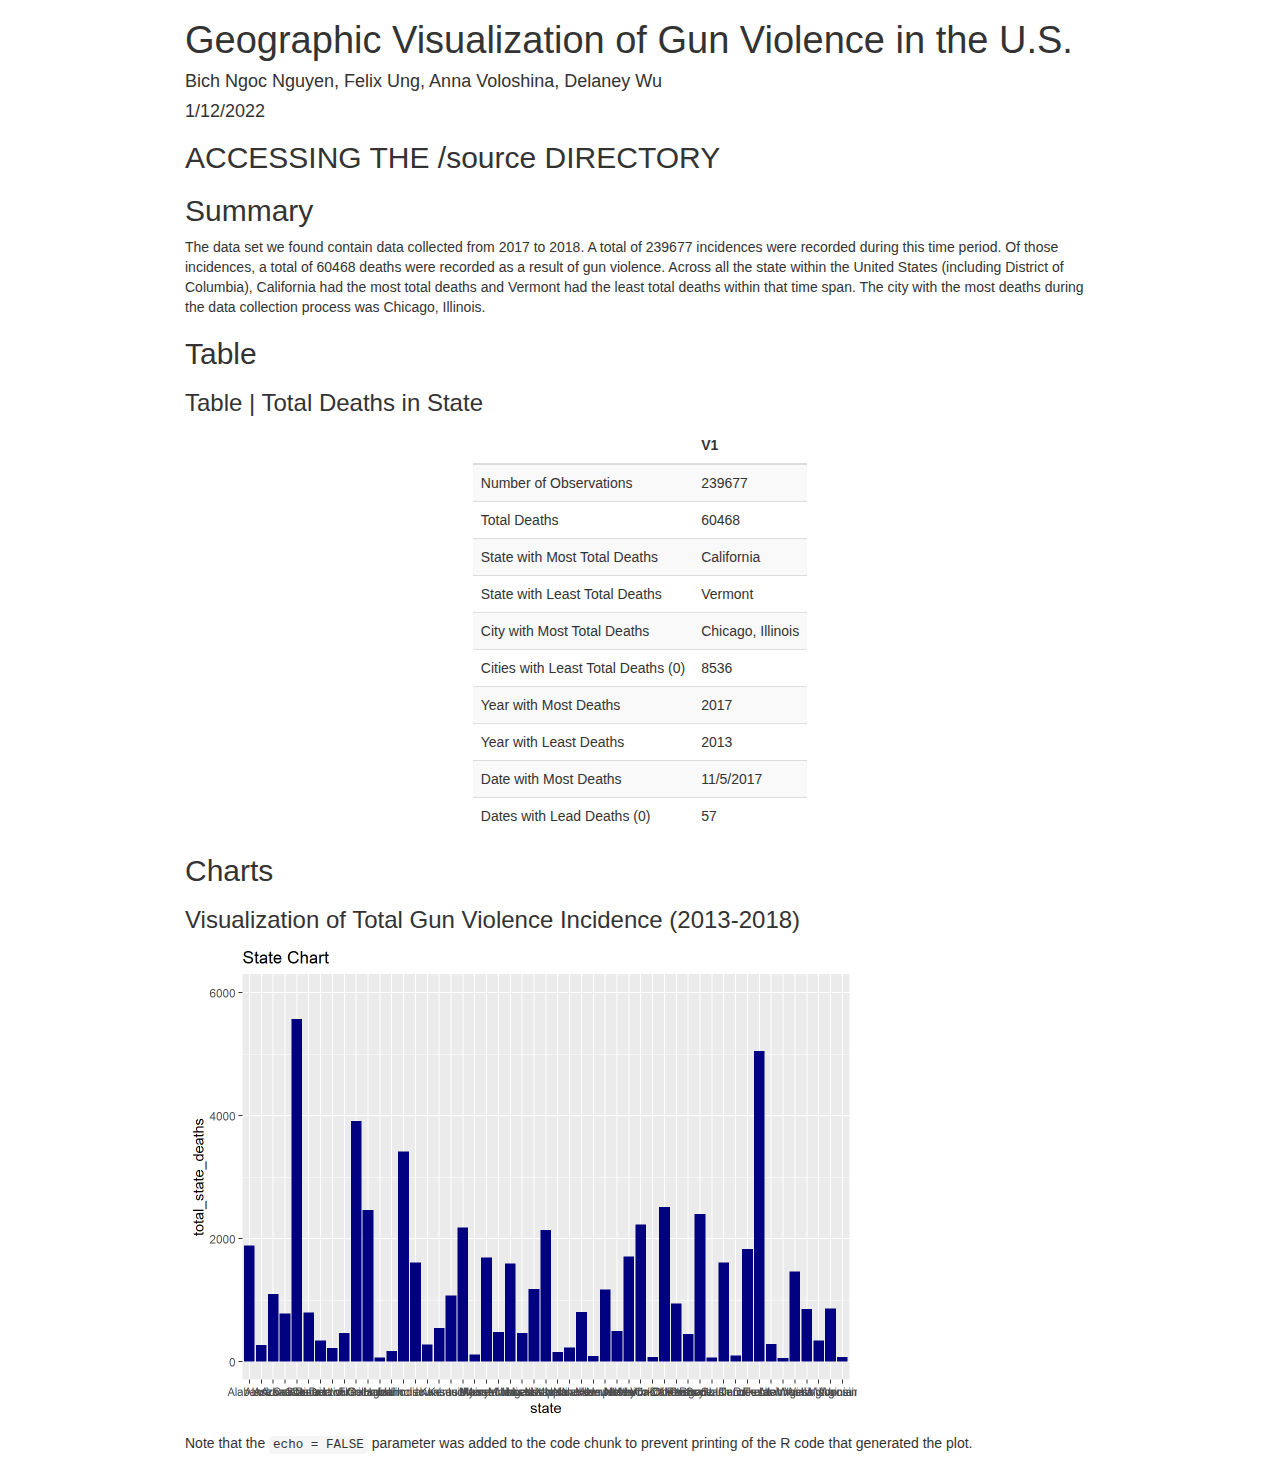
